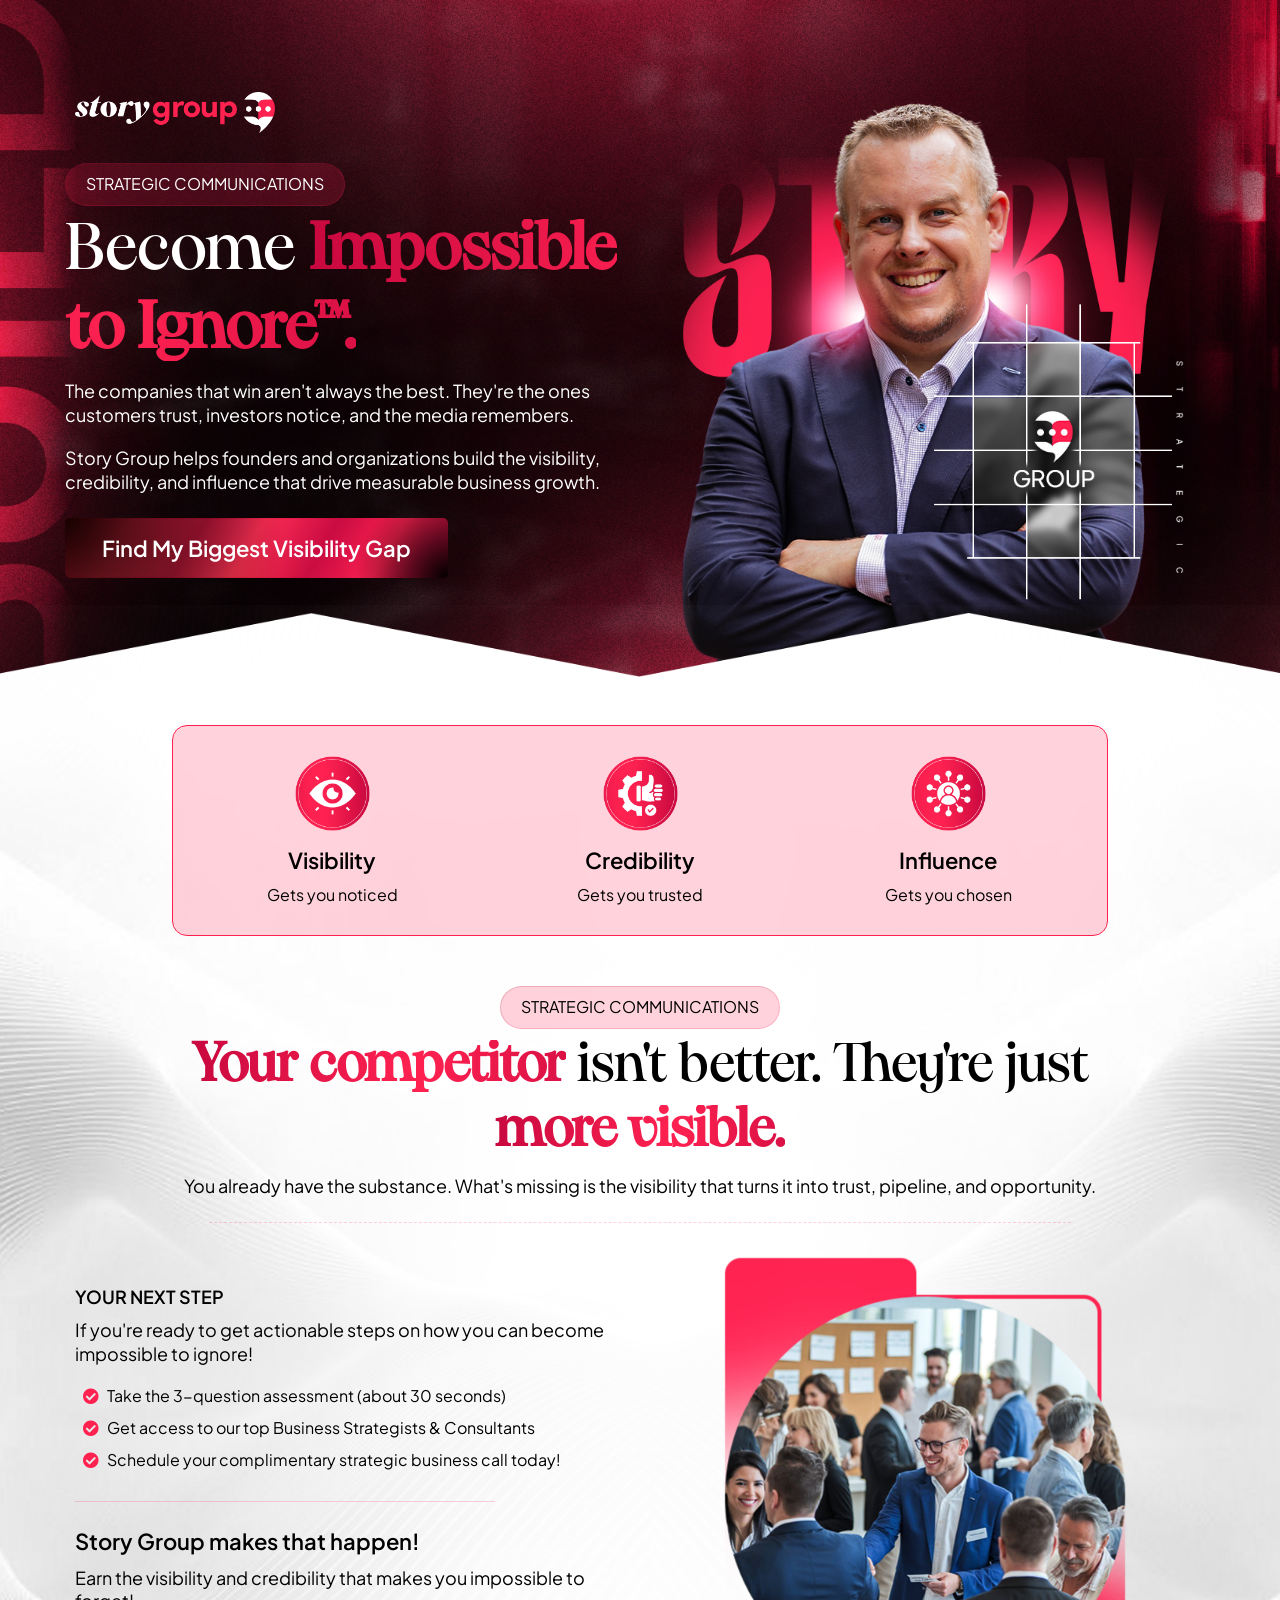
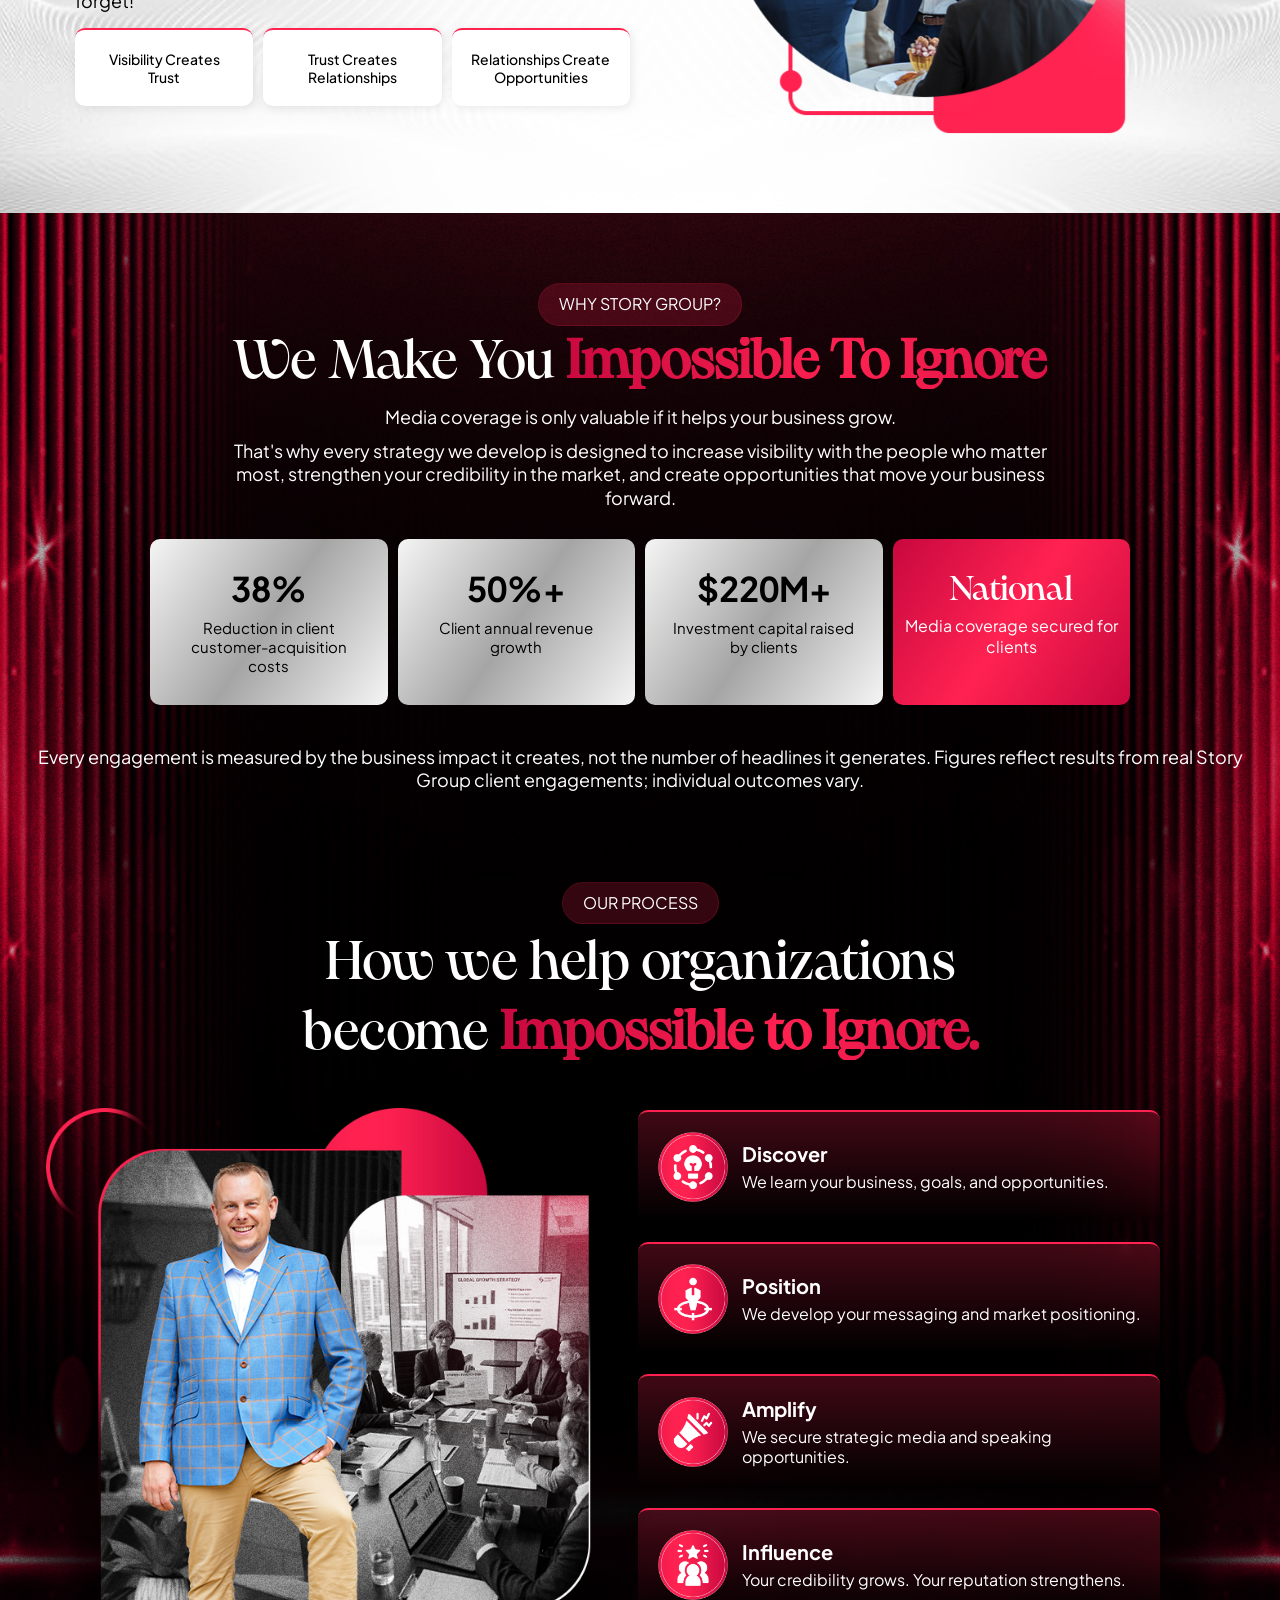
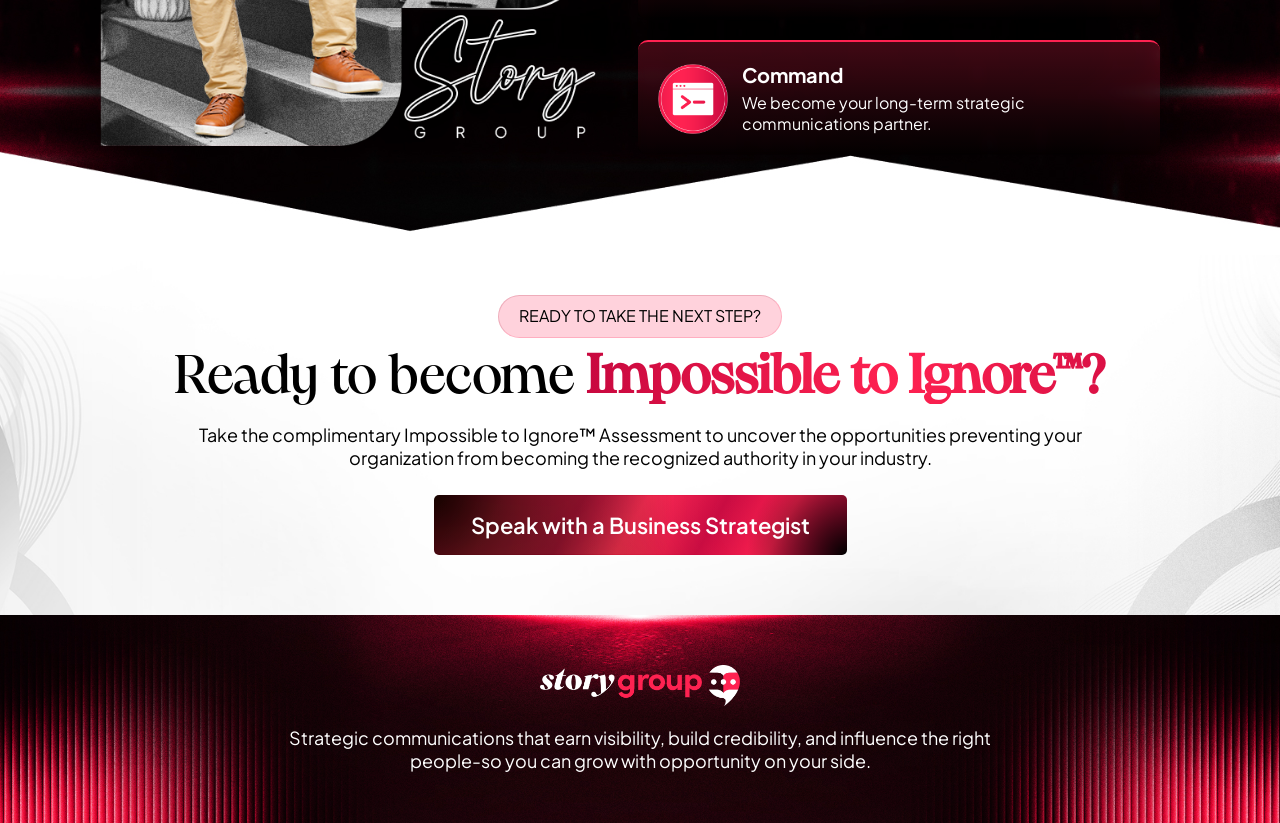
==== index.html @ 9e487435 "Replace quiz with 3-question biggest-gap finder - 3 questions (Visibility / Credibility / Influence)" ====
<!DOCTYPE html><html lang="en"><head><meta http-equiv="Content-Type" content="text/html; charset=UTF-8"><style rel="stylesheet" type="text/css">@charset "utf-8";

:root { --transparent: transparent; --primary: #37ca37; --secondary: #188bf6; --white: #ffffff; --gray: #cbd5e0; --black: #000000; --red: #e93d3d; --orange: #f6ad55; --yellow: #faf089; --green: #9ae6b4; --teal: #81e6d9; --malibu: #63b3ed; --indigo: #757BBD; --purple: #d6bcfa; --pink: #fbb6ce; --cobalt: #155eef; --smoke: #f5f5f5; --overlay: rgba(0, 0, 0, 0.5); --color-jhabxdwf: #ff2251ff; --color-ngswbsdi: #ff225133; --color-wcfehmgj: #ffffff26; --color-dqbhwzjx: #f5f5f5ff; --color-aevanpkc: #a5a5a5ff; --color-egdaykvl: #c8083fff; --color-offtvsaa: #0d286fff; --color-vlgyjuyv: #ffcf00ff; --color-qwgvxtlw: #ffeb41ff; --color-cdlikrrt: #177affff; --color-qbrvvdba: #5c0000ff; --color-nmbsrxwe: #c93a4cff; --color-lrtivcoo: #eee8dbff; --color-odvnluja: #c93a4c1a; --color-dcssuiyy: #16b8deff; --color-vxddcxoq: #86e8ffff; --color-auucydtq: #e1b452ff; --color-kstmfzqi: #ca892833; --color-fmymvdzh: #ff225140; --brandboards-new_color_6181: #2d3948ff; --brandboards-new_color_6231: #d4af37ff; --brandboards-new_color_6264: #b6edb4ff; --brandboards-new_color_6295: #e7effdff; --brandboards-new_color_6421: #2b2b2bff; --brandboards-new_color_643: #77530aff; --brandboards-new_color_6473: #fffbf2ff; --brandboards-new_color_7578: #072400ff; --brandboards-new_color_7841: #000000ff; --brandboards-new_color_8415: #1574d7ff; --brandboards-new_color_8501: #d9e1ebff; --brandboards-new_color_8761: #d2cbcbff; --brandboards-new_color_9199: #36301bff; --brandboards-new_color_9589: #7595bdff; --brandboards-new_color_9624: #5c0000ff; --brandboards-new_color_9736: #e6c45aff; --brandboards-new_color_9783: #f6f1ecff; --brandboards-new_color_980: #7a0a0aff; --brandboards-border_yellow: #f9ef91ff; --brandboards-brand_yellow: #d59f25ff; --brandboards-button: #0f3d2eff; --brandboards-green: #2e7d32ff; --brandboards-new_color_1158: #362601ff; --brandboards-new_color_1250: #36301bff; --brandboards-new_color_1571: #2f2c2cff; --brandboards-new_color_1625: #7a2a17ff; --brandboards-new_color_1930: #60764bff; --brandboards-new_color_2178: #f5d97b38; --brandboards-new_color_2248: #e8f5e9ff; --brandboards-new_color_2473: #0512aaff; --brandboards-new_color_2791: #e0e0e0ff; --brandboards-new_color_33: #f3f4f6ff; --brandboards-new_color_3372: #fffbf2ff; --brandboards-new_color_3845: #fefaf1ff; --brandboards-new_color_3938: #ff0000ff; --brandboards-new_color_401: #0078c1ff; --brandboards-new_color_4326: #111111ff; --brandboards-new_color_474: #ff8f00ff; --brandboards-new_color_5177: #bf301dff; --brandboards-new_color_543: #f9f6f5ff; --brandboards-new_color_5718: #f5f5f5ff; --brandboards-new_color_5776: #0f3f68ff; --brandboards-black_transparent: #ffffff00; --brandboards-navyopacity50: #071a3473; --brandboards-navyalpha: #0000007d; --brandboards-soft_steel: #cfd8e8ff; --brandboards-champagne_steel: #e7b664ff; --brandboards-near_black: #111111ff; --brandboards-clean_white: #fafaf7ff; --brandboards-pressure_red: #e5405eff; --brandboards-counsel_navy: #041226ff; --brandboards-midnight_navy: #071a34ff; --plus-jakarta-sans: 'Plus Jakarta Sans'; --customhl-6a87d526a81946191464d893-pp-pangaia-medium: 'customhl-6a87d526a81946191464d893-PP Pangaia Medium'; --headlinefont: 'customhl-6a87d526a81946191464d893-PP Pangaia Medium'; --contentfont: 'Plus Jakarta Sans'; --text-color: #000000; --link-color: #188bf6; }

.bg-fixed { inset: 0px; position: fixed; overflow: auto; background-color: var(--white); }

.drop-zone-draggable .hl_main_popup { box-shadow: none; padding: 20px; margin-top: 0px; border-color: var(--gray); border-width: 10px; border-style: solid; border-radius: 0px; background-color: var(--white); width: 720px; }

#hl_main_popup.popup-body { box-shadow: none; padding: 20px; margin-top: 0px; border-color: var(--gray); border-width: 10px; border-style: solid; border-radius: 0px; background-color: var(--white); width: 720px; position: absolute !important; left: 50% !important; bottom: auto !important; transform: translate(-50%, 0px) !important; right: auto !important; }

.--mobile #hl_main_popup.popup-body { width: 380px !important; }

@media screen and (min-width: 0px) and (max-width: 767px) {
  #hl_main_popup.popup-body { width: 380px !important; }
}

.drop-zone-draggable .hl_main_popup-U8e72tlqY4 { box-shadow: none; padding: 20px; margin-top: 0px; border-color: var(--gray); border-width: 0px; border-style: solid; border-radius: 25px; background-color: var(--white); width: 720px; }

.drop-zone-draggable .row-ueHwhlDMsR { margin: 0px auto; box-shadow: none; padding: 10px 5px; background-color: var(--transparent); backdrop-filter: none; border-color: var(--black); border-width: 0px; border-style: none; border-radius: 0px; width: 100%; }

.drop-zone-draggable .col-JNTVVP5zNi { box-shadow: none; padding: 10px 5px; background-color: var(--transparent); backdrop-filter: none; width: 100%; border-color: var(--black); border-width: 0px; border-style: none; border-radius: 0px; margin: 0px; }

.drop-zone-draggable .form-6gw1IjPLYw { margin: 0px; width: auto; height: auto; }

.drop-zone-draggable .cform-6gw1IjPLYw { padding: 0px 10px; }

#hl_main_popup-U8e72tlqY4.popup-body { box-shadow: none; padding: 20px; margin-top: 0px; border-color: var(--gray); border-width: 0px; border-style: solid; border-radius: 25px; background-color: var(--white); width: 720px; position: absolute !important; left: 50% !important; bottom: auto !important; transform: translate(-50%, 0px) !important; right: auto !important; }

.--mobile #hl_main_popup-U8e72tlqY4.popup-body { width: 380px !important; }

@media screen and (min-width: 0px) and (max-width: 767px) {
  #hl_main_popup-U8e72tlqY4.popup-body { width: 380px !important; }
}

@media (max-width: 1024px) {
  #row-ueHwhlDMsR { animation: auto ease 0s 1 normal none running none !important; }
}

.--mobile #row-ueHwhlDMsR { animation: auto ease 0s 1 normal none running none !important; }

#col-JNTVVP5zNi > .inner { flex-flow: column; justify-content: center; align-items: inherit; }

@media (max-width: 1024px) {
  #col-JNTVVP5zNi { animation: auto ease 0s 1 normal none running none !important; }
}

.--mobile #col-JNTVVP5zNi { animation: auto ease 0s 1 normal none running none !important; }

.heading3 strong { background: linear-gradient(90deg, rgb(200, 8, 63) 0%, rgb(255, 34, 81) 20%, rgb(200, 8, 63) 40%, rgb(255, 34, 81) 60%, rgb(200, 8, 63) 80%, rgb(255, 34, 81) 100%) 0% 0% / 300% 300% text; -webkit-text-fill-color: transparent; animation: 5s ease 0s infinite normal none running animatedgradient2; }

.heading4 strong { background: linear-gradient(62deg, rgb(217, 72, 15) 0%, rgb(255, 105, 0) 20%, rgb(217, 72, 15) 40%, rgb(255, 105, 0) 60%, rgb(217, 72, 15) 80%, rgb(255, 105, 0) 100%) 0% 0% / 300% 300% text; -webkit-text-fill-color: transparent; animation: 2s ease 0s infinite normal none running animatedgradient2; }

.logoIcon path { fill: rgb(121, 103, 3); }

.Btn:hover { transform: scale(0.95); transition-duration: 3s; animation: 5s ease 0s infinite normal none running gradient; background-position: right center; }

@keyframes animatedgradient2 { 
  0% { background-position: 0% 50%; }
  50% { background-position: 100% 50%; }
  100% { background-position: 0% 50%; }
}

.Btn { border-radius: 10px; background: linear-gradient(90deg, rgb(200, 8, 63) 0%, rgb(255, 34, 81) 20%, rgb(200, 8, 63) 40%, rgb(255, 34, 81) 60%, rgb(200, 8, 63) 80%, rgb(255, 34, 81) 100%) 0% 0% / 200% 200%; font-size: 0.8em; color: rgb(121, 103, 3); font-weight: 600; cursor: pointer; position: relative; z-index: 2; transition-duration: 3s; box-shadow: rgba(0, 0, 0, 0.145) 5px 5px 10px; }

.ghl-animated-border .form-builder--wrap-full::before { content: ""; position: absolute; inset: 0px; z-index: -1; border-radius: inherit; padding: 3px; background: conic-gradient(from var(--ghl-angle), #00e5ff 0deg, transparent 25deg, transparent 65deg, #00bfff 90deg, transparent 115deg, transparent 155deg, #00e5ff 180deg, transparent 205deg, transparent 245deg, #00e5ff 270deg, transparent 295deg, transparent 335deg, #00e5ff 360deg); mask: linear-gradient(rgb(0, 0, 0) 0px, rgb(0, 0, 0) 0px) content-box exclude, linear-gradient(rgb(0, 0, 0) 0px, rgb(0, 0, 0) 0px); animation: 6s linear 0s infinite normal none running ghl-border-spin; pointer-events: none; will-change: transform; }

@keyframes ghl-border-spin { 
  100% { --ghl-angle: 360deg; }
}

@property --ghl-angle { syntax: "<angle>"; inherits: false; initial-value: 0deg; }

.ghl-animated-border .form-builder--wrap-full { z-index: 999; }

.real-glow-btn { position: relative; padding: 16px 55px; border-width: medium; border-style: none; border-color: currentcolor; border-image: none; border-radius: 999px; font-size: 18px; color: white; cursor: pointer; overflow: hidden; background: linear-gradient(135deg, rgb(200, 8, 63), rgb(255, 105, 133)); box-shadow: rgb(255, 34, 81) 0px 0px 15px, rgb(200, 8, 63) 0px 0px 35px, rgba(255, 255, 255, 0.25) 0px 0px 10px inset; animation: 1.8s ease-in-out 0s infinite normal none running pulseGlow; }

.real-glow-btn::before { content: ""; position: absolute; top: 0px; left: -60%; width: 40%; height: 100%; background: linear-gradient(120deg, transparent, rgba(255, 255, 255, 0.6), transparent); transform: skewX(-20deg); animation: 2.5s ease 0s infinite normal none running shineMove; }

@keyframes pulseGlow { 
  0%, 100% { box-shadow: rgb(255, 34, 81) 0px 0px 10px, rgb(200, 8, 63) 0px 0px 25px, rgba(255, 255, 255, 0.2) 0px 0px 8px inset; transform: scale(1); }
  50% { box-shadow: rgb(255, 105, 133) 0px 0px 25px, rgb(200, 8, 63) 0px 0px 55px, rgba(255, 255, 255, 0.35) 0px 0px 18px inset; transform: scale(1.03); }
}

@keyframes shineMove { 
  0% { left: -60%; }
  100% { left: 120%; }
}

.real-glow-btn:active { transform: scale(0.96); }

.Jaybtn2 { --brand-orange: #e85002; --hot-orange: #ff7a00; --deep-red: #c10801; --dark-red: #3a0300; --black: #000; position: relative; display: inline-flex; align-items: center; justify-content: center; padding: 1.5px; border: 0px; border-radius: 999px; cursor: pointer; overflow: hidden; isolation: isolate; background: radial-gradient(circle at 0% 0%, rgb(0, 0, 0) 0%, transparent 22%) 0% 0% / 260% 260%, radial-gradient(circle at 100% 100%, rgb(0, 0, 0) 0%, transparent 24%), linear-gradient(120deg, rgb(200, 8, 63) 0%, rgb(255, 34, 81) 16%, rgb(200, 8, 63) 34%, rgb(255, 34, 81) 48%, rgb(200, 8, 63) 66%, rgb(255, 34, 81) 82%, rgb(200, 8, 63) 100%); animation: 6s ease-in-out 0s infinite normal none running premiumBorderFlow; box-shadow: rgba(232, 80, 2, 0.18) 0px 18px 55px, rgba(255, 255, 255, 0.035) 0px 0px 0px 1px inset; will-change: transform, box-shadow, filter; transform-style: preserve-3d; backface-visibility: hidden; transition: transform 900ms cubic-bezier(0.16, 1, 0.3, 1), box-shadow 900ms cubic-bezier(0.16, 1, 0.3, 1), filter 900ms cubic-bezier(0.16, 1, 0.3, 1); }

.Jaybtn2::before { content: ""; position: absolute; inset: -120%; background: conic-gradient(from 90deg, transparent 0deg, rgba(255, 122, 0, 0) 35deg, rgba(255, 122, 0, 0.34) 90deg, rgba(232, 80, 2, 0.22) 145deg, rgba(193, 8, 1, 0.3) 210deg, rgba(255, 122, 0, 0.14) 270deg, transparent 330deg); filter: blur(34px); opacity: 0.42; transform: scale(0.92); animation: 12s linear 0s infinite normal none running haloOrbit; transition: opacity 1.15s cubic-bezier(0.16, 1, 0.3, 1), transform 1.15s cubic-bezier(0.16, 1, 0.3, 1), filter 1.15s cubic-bezier(0.16, 1, 0.3, 1); z-index: -2; }

.Jaybtn2::after { content: ""; position: absolute; inset: 1px; border-radius: inherit; background: linear-gradient(115deg, transparent 0%, rgba(255, 255, 255, 0.13) 18%, transparent 32%, transparent 100%) 0% 0% / 260% 100%; animation: 5.5s ease-in-out 0s infinite normal none running microSheen; opacity: 0.35; pointer-events: none; transition: opacity 1.1s cubic-bezier(0.16, 1, 0.3, 1), background-position 1.4s cubic-bezier(0.16, 1, 0.3, 1); }

.Jaybtn2:hover { transform: translateY(-5px) scale(1.022); filter: saturate(1.08) brightness(1.02); animation-duration: 3.2s; }

.Jaybtn2:hover::before { opacity: 1; transform: scale(1.14); filter: blur(58px); animation-duration: 7s; }

.Jaybtn2:hover::after { opacity: 0.82; background-size: 180% 100%; animation-duration: 2.2s; }

.Jaybtn2:hover .blob1 { opacity: 1; transform: scale(1.18) translate3d(18px, -10px, 0px); filter: blur(54px); animation-duration: 4.5s; }

.Jaybtn2:hover .inner { transform: translateY(-1px) scale(1.004); background: radial-gradient(circle at 18% 90%, rgba(232, 80, 2, 0.24), transparent 34%), radial-gradient(circle at 82% 12%, rgba(255, 255, 255, 0.1), transparent 26%), linear-gradient(145deg, rgb(32, 32, 32) 0%, rgb(9, 9, 9) 54%, rgb(0, 0, 0) 100%); box-shadow: rgba(255, 255, 255, 0.12) 0px 1px 0px inset, rgba(0, 0, 0, 0.58) 0px -24px 44px inset, rgba(0, 0, 0, 0.18) 0px 12px 30px; letter-spacing: -0.035em; text-shadow: rgba(255, 122, 0, 0.22) 0px 0px 22px, rgba(0, 0, 0, 0.72) 0px 1px 1px; }

.Jaybtn2:hover .inner::before { opacity: 1; filter: blur(42px); transform: scale(1.08) rotate(10deg); animation-duration: 5.5s; }

.Jaybtn2:active { transition-duration: 180ms; transform: translateY(-1px) scale(0.985); filter: saturate(0.98) brightness(0.98); }

.Jaybtn2:active::before { opacity: 0.72; transform: scale(0.94); filter: blur(28px); }

.Jaybtn2:active .inner { transform: scale(0.982) translateY(1px); box-shadow: rgba(0, 0, 0, 0.75) 0px 3px 12px inset, rgba(0, 0, 0, 0.72) 0px -12px 22px inset; transition-duration: 140ms; }

.Jaybtn2:active .blob1 { opacity: 0.62; transform: scale(0.92) translate3d(0px, 0px, 0px); filter: blur(24px); transition-duration: 140ms; }

.Jaybtn2:active .inner::before { opacity: 0.42; transform: scale(0.9) rotate(0deg); filter: blur(20px); transition-duration: 140ms; }

@keyframes premiumBorderFlow { 
  0% { background-position: 0% 50%; }
  25% { background-position: 65% 20%; }
  50% { background-position: 100% 60%; }
  75% { background-position: 35% 85%; }
  100% { background-position: 0% 50%; }
}

@keyframes haloOrbit { 
  0% { transform: rotate(0deg) scale(0.92); }
  100% { transform: rotate(360deg) scale(0.92); }
}

@keyframes microSheen { 
  0%, 35% { background-position: 140% 0px; }
  65%, 100% { background-position: -140% 0px; }
}

@keyframes lavaFloat { 
  0% { transform: translate3d(0px, 0px, 0px) scale(0.96); }
  50% { transform: translate3d(42px, -24px, 0px) scale(1.07); }
  100% { transform: translate3d(0px, 0px, 0px) scale(0.96); }
}

@keyframes innerLuxuryMove { 
  0% { transform: translate3d(-2%, 2%, 0px) rotate(0deg); background-position: 0% 50%; }
  50% { transform: translate3d(3%, -3%, 0px) rotate(7deg); background-position: 100% 50%; }
  100% { transform: translate3d(-2%, 2%, 0px) rotate(0deg); background-position: 0% 50%; }
}

:root { --plus-jakarta-sans: 'Plus Jakarta Sans'; --transparent: transparent; --white: #ffffff; --black: #000000; --cobalt: #155eef; --color-jhabxdwf: #ff2251ff; --color-ngswbsdi: #ff225133; }

.hl_page-preview--content .section-syuh5SLN9a { box-shadow: none; padding: 60px 0px 100px; margin: 0px; background-color: var(--black); backdrop-filter: none; border-color: var(--black); border-width: 0px; border-style: none; border-radius: 0px; }

@media screen and (min-width: 768px) and (max-width: 1024px) {
  .hl_page-preview--content .section-syuh5SLN9a { padding-left: 10px !important; padding-right: 10px !important; }
}

@media screen and (min-width: 0px) and (max-width: 767px) {
  .hl_page-preview--content .section-syuh5SLN9a { padding-top: 20px; padding-bottom: 30px; padding-left: 10px !important; padding-right: 10px !important; }
}

.hl_page-preview--content .col-ByDPSe4-dP, .hl_page-preview--content .row-P7Ipzvnef6 { margin: 0px auto; box-shadow: none; padding: 10px 5px; background-color: var(--transparent); backdrop-filter: none; border-color: var(--black); border-width: 0px; border-style: none; border-radius: 0px; width: 100%; }

.hl_page-preview--content .col-ByDPSe4-dP { width: 50%; margin: 0px; }

.hl_page-preview--content .image-M_A-6TLJBy { margin: 0px 0px -100px; width: auto; height: auto; }

.hl_page-preview--content .image-5VtdzKU-cj .image-container img, .hl_page-preview--content .image-M_A-6TLJBy .image-container img { box-shadow: none; width: 900px; height: auto; border-color: var(--black); border-width: 0px; border-style: none; border-radius: 0px; }

.hl_page-preview--content .cimage-M_A-6TLJBy { padding: 10px; background-color: var(--transparent); opacity: 1; text-align: center; }

.hl_page-preview--content .col-d3F3NjB4DV { box-shadow: none; padding: 10px 5px; background-color: var(--transparent); backdrop-filter: none; width: 50%; border-color: var(--black); border-width: 0px; border-style: none; border-radius: 0px; margin: 0px; }

.hl_page-preview--content .button-ccLjv87YSX { margin: 15px 0px 0px; text-align: left; width: auto; height: auto; }

.hl_page-preview--content .cbutton-ccLjv87YSX { font-family: var(--contentfont); background-color: var(--cobalt); color: var(--white); padding: 16px 32px; border-color: var(--white); border-width: 0px; border-style: none; border-radius: 5px; letter-spacing: 0px; text-transform: none; box-shadow: none; text-shadow: none; }

@media screen and (min-width: 768px) and (max-width: 1024px) {
  .hl_page-preview--content .cbutton-ccLjv87YSX { padding-left: 20px; padding-right: 20px; }
}

@media screen and (min-width: 0px) and (max-width: 767px) {
  .hl_page-preview--content .button-ccLjv87YSX { margin-left: 0px; margin-right: 0px; text-align: center; }
  .hl_page-preview--content .cbutton-ccLjv87YSX { padding: 15px 20px; }
}

.hl_page-preview--content #heading-_9snxL0LkR, .hl_page-preview--content #sub-heading-DL0K-Rj5nQ, .hl_page-preview--content #sub-heading-STN89v709X { margin: 0px; width: auto; height: auto; }

.hl_page-preview--content .csub-heading-STN89v709X { font-family: var(--contentfont); background-color: var(--transparent); color: var(--white); font-weight: 400; box-shadow: none; padding: 10px 0px; opacity: 1; text-shadow: none; border-color: var(--black); border-width: 0px; border-style: none; border-radius: 0px; line-height: 1.3em; text-transform: none; letter-spacing: 0px; text-align: left; }

@media screen and (min-width: 0px) and (max-width: 767px) {
  .hl_page-preview--content .csub-heading-STN89v709X { text-align: center; }
}

.hl_page-preview--content .image-5VtdzKU-cj { margin: 0px 0px -100px; width: auto; height: auto; }

.hl_page-preview--content .cimage-5VtdzKU-cj { padding: 10px; background-color: var(--transparent); opacity: 1; text-align: center; }

@media screen and (min-width: 0px) and (max-width: 767px) {
  .hl_page-preview--content .image-5VtdzKU-cj { margin-bottom: 0px; }
  .hl_page-preview--content .image-5VtdzKU-cj .image-container img { }
  .hl_page-preview--content .cimage-5VtdzKU-cj { padding-bottom: 0px; }
}

.hl_page-preview--content .csub-heading-DL0K-Rj5nQ { font-family: var(--contentfont); background-color: var(--transparent); color: var(--white); font-weight: 400; box-shadow: none; padding: 10px 0px; opacity: 1; text-shadow: none; border-color: var(--black); border-width: 0px; border-style: none; border-radius: 0px; line-height: 1.3em; text-transform: none; letter-spacing: 0px; text-align: left; }

@media screen and (min-width: 0px) and (max-width: 767px) {
  .hl_page-preview--content .csub-heading-DL0K-Rj5nQ { text-align: center; }
}

.hl_page-preview--content .cheading-_9snxL0LkR { font-family: var(--headlinefont); background-color: var(--transparent); color: var(--white); font-weight: 400; box-shadow: none; padding: 5px 0px 0px; opacity: 1; text-shadow: none; border-color: var(--black); border-width: 0px; border-style: none; border-radius: 0px; line-height: 1.2em; text-transform: none; letter-spacing: 0px; text-align: left; }

@media screen and (min-width: 768px) and (max-width: 1024px) {
  .hl_page-preview--content .cheading-_9snxL0LkR { line-height: 1em; }
}

@media screen and (min-width: 0px) and (max-width: 767px) {
  .hl_page-preview--content .cheading-_9snxL0LkR { text-align: center; line-height: 1.1em; padding-top: 10px; }
}

.hl_page-preview--content #paragraph-UuhaKVqxLl { margin: 10px auto 0px 0px; width: auto; height: auto; }

.hl_page-preview--content .cparagraph-UuhaKVqxLl { font-family: var(--contentfont); background-color: var(--color-ngswbsdi); color: var(--white); box-shadow: none; padding: 10px 20px; opacity: 1; text-shadow: none; border-color: var(--color-ngswbsdi); border-width: 1px; border-style: inset; border-radius: 200px; line-height: 1.3em; text-transform: uppercase; letter-spacing: 0px; text-align: left; }

@media screen and (min-width: 0px) and (max-width: 767px) {
  .hl_page-preview--content #paragraph-UuhaKVqxLl { margin-left: auto; }
  .hl_page-preview--content .cparagraph-UuhaKVqxLl { text-align: center; }
}

.hl_page-preview--content .image-raWOTrZ9XI { margin: 0px 0px 10px; width: auto; height: auto; }

.hl_page-preview--content .image-raWOTrZ9XI .image-container img { box-shadow: none; width: 200px; height: auto; border-color: var(--black); border-width: 0px; border-style: none; border-radius: 0px; }

.hl_page-preview--content .cimage-raWOTrZ9XI { padding: 10px; background-color: var(--transparent); opacity: 1; text-align: left; }

@media screen and (min-width: 0px) and (max-width: 767px) {
  .hl_page-preview--content .image-raWOTrZ9XI .image-container img { }
  .hl_page-preview--content .cimage-raWOTrZ9XI { text-align: center; }
}

#section-syuh5SLN9a > .inner { max-width: 1170px; }

@media (max-width: 1024px) {
  #section-syuh5SLN9a { animation: auto ease 0s 1 normal none running none !important; }
}

.--mobile #row-P7Ipzvnef6, .--mobile #section-syuh5SLN9a { animation: auto ease 0s 1 normal none running none !important; }

@media (max-width: 1024px) {
  #row-P7Ipzvnef6 { animation: auto ease 0s 1 normal none running none !important; }
}

#col-ByDPSe4-dP > .inner { flex-flow: column; justify-content: center; align-items: inherit; }

@media (max-width: 1024px) {
  #col-ByDPSe4-dP { animation: auto ease 0s 1 normal none running none !important; }
}

.--mobile #col-ByDPSe4-dP { animation: auto ease 0s 1 normal none running none !important; }

#col-d3F3NjB4DV > .inner { flex-flow: column; justify-content: center; align-items: inherit; }

@media (max-width: 1024px) {
  #col-d3F3NjB4DV { animation: auto ease 0s 1 normal none running none !important; }
}

.--mobile #col-d3F3NjB4DV { animation: auto ease 0s 1 normal none running none !important; }

@media screen and (min-width: 768px) and (max-width: 10000px) {
  .button-ccLjv87YSX .button-icon-end, .button-ccLjv87YSX .button-icon-start, .button-ccLjv87YSX .main-heading-button { font-size: 22px; font-weight: 600; }
  .button-ccLjv87YSX .button-icon-start { margin-right: 5px; }
  .button-ccLjv87YSX .button-icon-end { margin-left: 5px; }
  .button-ccLjv87YSX .sub-heading-button { font-size: 15px; color: var(--white); font-weight: 400; }
}

@media screen and (min-width: 768px) and (max-width: 1024px) {
  .button-ccLjv87YSX .button-icon-end, .button-ccLjv87YSX .button-icon-start, .button-ccLjv87YSX .main-heading-button { font-size: 16px; font-weight: 600; }
  .button-ccLjv87YSX .button-icon-start { margin-right: 5px; }
  .button-ccLjv87YSX .button-icon-end { margin-left: 5px; }
  .button-ccLjv87YSX .sub-heading-button { font-size: 15px; color: var(--white); font-weight: 400; }
}

@media screen and (min-width: 0px) and (max-width: 767px) {
  .button-ccLjv87YSX .button-icon-end, .button-ccLjv87YSX .button-icon-start, .button-ccLjv87YSX .main-heading-button { font-size: 14px; font-weight: 600; }
  .button-ccLjv87YSX .button-icon-start { margin-right: 5px; }
  .button-ccLjv87YSX .button-icon-end { margin-left: 5px; }
  .button-ccLjv87YSX .sub-heading-button { font-size: 15px; color: var(--white); }
}

.sub-heading-DL0K-Rj5nQ, .sub-heading-STN89v709X { font-weight: 400; }

.heading-_9snxL0LkR a, .heading-_9snxL0LkR a *, .paragraph-UuhaKVqxLl a, .paragraph-UuhaKVqxLl a *, .sub-heading-DL0K-Rj5nQ a, .sub-heading-DL0K-Rj5nQ a *, .sub-heading-STN89v709X a, .sub-heading-STN89v709X a * { color: var(--link-color); text-decoration: none; }

.heading-_9snxL0LkR a u, .heading-_9snxL0LkR a:hover, .paragraph-UuhaKVqxLl a u, .paragraph-UuhaKVqxLl a:hover, .sub-heading-DL0K-Rj5nQ a u, .sub-heading-DL0K-Rj5nQ a:hover, .sub-heading-STN89v709X a u, .sub-heading-STN89v709X a:hover { text-decoration: underline; }

.heading-_9snxL0LkR a s, .paragraph-UuhaKVqxLl a s, .sub-heading-DL0K-Rj5nQ a s, .sub-heading-STN89v709X a s { text-decoration: line-through; }

@media screen and (min-width: 0px) and (max-width: 767px) {
  .sub-heading-STN89v709X h1, .sub-heading-STN89v709X h2, .sub-heading-STN89v709X h3, .sub-heading-STN89v709X h4, .sub-heading-STN89v709X h5, .sub-heading-STN89v709X h6, .sub-heading-STN89v709X ul li, .sub-heading-STN89v709X.text-output { font-size: 16px !important; font-weight: 400; }
}

@media screen and (min-width: 768px) and (max-width: 10000px) {
  .sub-heading-STN89v709X h1, .sub-heading-STN89v709X h2, .sub-heading-STN89v709X h3, .sub-heading-STN89v709X h4, .sub-heading-STN89v709X h5, .sub-heading-STN89v709X h6, .sub-heading-STN89v709X ul li, .sub-heading-STN89v709X.text-output { font-size: 18px !important; font-weight: 400; }
}

@media screen and (min-width: 768px) and (max-width: 1024px) {
  .sub-heading-STN89v709X h1, .sub-heading-STN89v709X h2, .sub-heading-STN89v709X h3, .sub-heading-STN89v709X h4, .sub-heading-STN89v709X h5, .sub-heading-STN89v709X h6, .sub-heading-STN89v709X ul li, .sub-heading-STN89v709X.text-output { font-size: 16px !important; }
}

.heading-_9snxL0LkR.text-output h1:first-child::before, .heading-_9snxL0LkR.text-output h2:first-child::before, .heading-_9snxL0LkR.text-output h3:first-child::before, .heading-_9snxL0LkR.text-output h4:first-child::before, .heading-_9snxL0LkR.text-output h5:first-child::before, .heading-_9snxL0LkR.text-output h6:first-child::before, .heading-_9snxL0LkR.text-output p:first-child::before, .paragraph-UuhaKVqxLl.text-output h1:first-child::before, .paragraph-UuhaKVqxLl.text-output h2:first-child::before, .paragraph-UuhaKVqxLl.text-output h3:first-child::before, .paragraph-UuhaKVqxLl.text-output h4:first-child::before, .paragraph-UuhaKVqxLl.text-output h5:first-child::before, .paragraph-UuhaKVqxLl.text-output h6:first-child::before, .paragraph-UuhaKVqxLl.text-output p:first-child::before, .sub-heading-DL0K-Rj5nQ.text-output h1:first-child::before, .sub-heading-DL0K-Rj5nQ.text-output h2:first-child::before, .sub-heading-DL0K-Rj5nQ.text-output h3:first-child::before, .sub-heading-DL0K-Rj5nQ.text-output h4:first-child::before, .sub-heading-DL0K-Rj5nQ.text-output h5:first-child::before, .sub-heading-DL0K-Rj5nQ.text-output h6:first-child::before, .sub-heading-DL0K-Rj5nQ.text-output p:first-child::before, .sub-heading-STN89v709X.text-output h1:first-child::before, .sub-heading-STN89v709X.text-output h2:first-child::before, .sub-heading-STN89v709X.text-output h3:first-child::before, .sub-heading-STN89v709X.text-output h4:first-child::before, .sub-heading-STN89v709X.text-output h5:first-child::before, .sub-heading-STN89v709X.text-output h6:first-child::before, .sub-heading-STN89v709X.text-output p:first-child::before { color: var(--text-color); margin-right: 5px; font-weight: 700; }

@media screen and (min-width: 0px) and (max-width: 767px) {
  .sub-heading-DL0K-Rj5nQ h1, .sub-heading-DL0K-Rj5nQ h2, .sub-heading-DL0K-Rj5nQ h3, .sub-heading-DL0K-Rj5nQ h4, .sub-heading-DL0K-Rj5nQ h5, .sub-heading-DL0K-Rj5nQ h6, .sub-heading-DL0K-Rj5nQ ul li, .sub-heading-DL0K-Rj5nQ.text-output { font-size: 16px !important; font-weight: 400; }
}

@media screen and (min-width: 768px) and (max-width: 10000px) {
  .sub-heading-DL0K-Rj5nQ h1, .sub-heading-DL0K-Rj5nQ h2, .sub-heading-DL0K-Rj5nQ h3, .sub-heading-DL0K-Rj5nQ h4, .sub-heading-DL0K-Rj5nQ h5, .sub-heading-DL0K-Rj5nQ h6, .sub-heading-DL0K-Rj5nQ ul li, .sub-heading-DL0K-Rj5nQ.text-output { font-size: 18px !important; font-weight: 400; }
}

@media screen and (min-width: 768px) and (max-width: 1024px) {
  .sub-heading-DL0K-Rj5nQ h1, .sub-heading-DL0K-Rj5nQ h2, .sub-heading-DL0K-Rj5nQ h3, .sub-heading-DL0K-Rj5nQ h4, .sub-heading-DL0K-Rj5nQ h5, .sub-heading-DL0K-Rj5nQ h6, .sub-heading-DL0K-Rj5nQ ul li, .sub-heading-DL0K-Rj5nQ.text-output { font-size: 16px !important; }
}

.heading-_9snxL0LkR { font-weight: 300; }

@media screen and (min-width: 0px) and (max-width: 767px) {
  .heading-_9snxL0LkR h1, .heading-_9snxL0LkR h2, .heading-_9snxL0LkR h3, .heading-_9snxL0LkR h4, .heading-_9snxL0LkR h5, .heading-_9snxL0LkR h6, .heading-_9snxL0LkR ul li, .heading-_9snxL0LkR.text-output { font-size: 36px !important; font-weight: 300; }
}

@media screen and (min-width: 768px) and (max-width: 10000px) {
  .heading-_9snxL0LkR h1, .heading-_9snxL0LkR h2, .heading-_9snxL0LkR h3, .heading-_9snxL0LkR h4, .heading-_9snxL0LkR h5, .heading-_9snxL0LkR h6, .heading-_9snxL0LkR ul li, .heading-_9snxL0LkR.text-output { font-size: 66px !important; font-weight: 300; }
}

@media screen and (min-width: 768px) and (max-width: 1024px) {
  .heading-_9snxL0LkR h1, .heading-_9snxL0LkR h2, .heading-_9snxL0LkR h3, .heading-_9snxL0LkR h4, .heading-_9snxL0LkR h5, .heading-_9snxL0LkR h6, .heading-_9snxL0LkR ul li, .heading-_9snxL0LkR.text-output { font-size: 52px !important; }
}

.paragraph-UuhaKVqxLl { font-weight: 400; }

@media screen and (min-width: 0px) and (max-width: 767px) {
  .paragraph-UuhaKVqxLl h1, .paragraph-UuhaKVqxLl h2, .paragraph-UuhaKVqxLl h3, .paragraph-UuhaKVqxLl h4, .paragraph-UuhaKVqxLl h5, .paragraph-UuhaKVqxLl h6, .paragraph-UuhaKVqxLl ul li, .paragraph-UuhaKVqxLl.text-output { font-size: 12px !important; font-weight: 400; }
}

@media screen and (min-width: 768px) and (max-width: 10000px) {
  .paragraph-UuhaKVqxLl h1, .paragraph-UuhaKVqxLl h2, .paragraph-UuhaKVqxLl h3, .paragraph-UuhaKVqxLl h4, .paragraph-UuhaKVqxLl h5, .paragraph-UuhaKVqxLl h6, .paragraph-UuhaKVqxLl ul li, .paragraph-UuhaKVqxLl.text-output { font-size: 16px !important; font-weight: 400; }
}

@media screen and (min-width: 768px) and (max-width: 1024px) {
  .paragraph-UuhaKVqxLl h1, .paragraph-UuhaKVqxLl h2, .paragraph-UuhaKVqxLl h3, .paragraph-UuhaKVqxLl h4, .paragraph-UuhaKVqxLl h5, .paragraph-UuhaKVqxLl h6, .paragraph-UuhaKVqxLl ul li, .paragraph-UuhaKVqxLl.text-output { font-size: 13px !important; }
}

:root { --plus-jakarta-sans: 'Plus Jakarta Sans'; --transparent: transparent; --white: #ffffff; --black: #000000; --color-jhabxdwf: #ff2251ff; --color-ngswbsdi: #ff225133; }

.hl_page-preview--content .section-2TtrXtnV2_ { box-shadow: none; padding: 120px 0px 30px; margin: -95px 0px 0px; background-color: var(--transparent); backdrop-filter: none; border-color: var(--black); border-width: 0px; border-style: none; border-radius: 0px; }

@media screen and (min-width: 768px) and (max-width: 1024px) {
  .hl_page-preview--content .section-2TtrXtnV2_ { padding-left: 10px !important; padding-right: 10px !important; }
}

@media screen and (min-width: 0px) and (max-width: 767px) {
  .hl_page-preview--content .section-2TtrXtnV2_ { margin-top: 0px; padding-top: 60px; padding-bottom: 20px; padding-left: 10px !important; padding-right: 10px !important; }
}

.hl_page-preview--content .row-HYqP-waS-B { margin: 20px auto 0px; box-shadow: none; padding: 10px 5px; background-color: var(--transparent); backdrop-filter: none; border-color: var(--black); border-width: 0px; border-style: none; border-radius: 0px; width: 100%; }

@media screen and (min-width: 0px) and (max-width: 767px) {
  .hl_page-preview--content .row-HYqP-waS-B { padding-bottom: 0px; }
}

.hl_page-preview--content .col-xIekKhDfQS, .hl_page-preview--content .row-M5t6rA6oev { box-shadow: none; padding: 10px 5px; background-color: var(--transparent); backdrop-filter: none; width: 100%; border-color: var(--black); border-width: 0px; border-style: none; border-radius: 0px; margin: 0px; }

.hl_page-preview--content .row-M5t6rA6oev { margin: 0px auto; padding: 0px 5px 10px; }

@media screen and (min-width: 0px) and (max-width: 767px) {
  .hl_page-preview--content .row-M5t6rA6oev { padding-bottom: 0px; }
}

.hl_page-preview--content .col-IpIsSVMS-x { padding: 10px 5px; background-color: var(--transparent); backdrop-filter: none; width: 50%; border-color: var(--black); border-width: 0px; border-style: none; border-radius: 0px; margin: 0px; }

.hl_page-preview--content #bulletList-C1KG3RjLnI, .hl_page-preview--content #sub-heading-04cZ6wU2Gr, .hl_page-preview--content #sub-heading-2VOwX7SjN1, .hl_page-preview--content #sub-heading-6ijSi-TzI2, .hl_page-preview--content #sub-heading-FM88xVsvFB, .hl_page-preview--content #sub-heading-L3MYMZx3Qr, .hl_page-preview--content #sub-heading-LSEiuyEXDV, .hl_page-preview--content #sub-heading-sEY4sTOKpg, .hl_page-preview--content .image-fXCk6POOpu { margin: 0px; width: auto; height: auto; }

.hl_page-preview--content .image-7Tvi0SQjLK .image-container img, .hl_page-preview--content .image-VCnMEAzxL2 .image-container img, .hl_page-preview--content .image-fXCk6POOpu .image-container img { box-shadow: none; width: 400px; height: auto; border-color: var(--black); border-width: 0px; border-style: none; border-radius: 0px; }

.hl_page-preview--content .cimage-fXCk6POOpu { padding: 10px; background-color: var(--transparent); opacity: 1; text-align: center; }

.hl_page-preview--content .col-D9juNsR0Md, .hl_page-preview--content .row-t353Y-pPXW { box-shadow: none; padding: 10px 5px; background-color: var(--transparent); backdrop-filter: none; width: 50%; border-color: var(--black); border-width: 0px; border-style: none; border-radius: 0px; margin: 0px; }

.hl_page-preview--content .row-t353Y-pPXW { margin: 0px auto; padding: 5px 5px 10px 0px; width: 100%; }

@media screen and (min-width: 0px) and (max-width: 767px) {
  .hl_page-preview--content .row-t353Y-pPXW { padding-top: 10px; }
}

.hl_page-preview--content .col--P2eF94v54 { box-shadow: rgba(112, 112, 112, 0.15) 2px 2px 9px 0px; padding: 10px 5px; background-color: var(--white); backdrop-filter: blur(5px); width: 33%; border-color: var(--color-jhabxdwf); border-width: 2px 0px 0px; border-style: solid; border-radius: 10px; margin: 0px 0px 0px 5px; }

.hl_page-preview--content .csub-heading-FM88xVsvFB { font-family: var(--contentfont); background-color: var(--transparent); color: var(--text-color); font-weight: 400; box-shadow: none; padding: 10px 0px; opacity: 1; text-shadow: none; border-color: var(--black); border-width: 0px; border-style: none; border-radius: 0px; line-height: 1.3em; text-transform: none; letter-spacing: 0px; text-align: center; }

.hl_page-preview--content .col-uwmJdz49uH { box-shadow: rgba(112, 112, 112, 0.15) 2px 2px 9px 0px; padding: 10px 5px; background-color: var(--white); backdrop-filter: blur(5px); width: 33%; border-color: var(--color-jhabxdwf); border-width: 2px 0px 0px; border-style: solid; border-radius: 10px; margin: 0px 5px; }

@media screen and (min-width: 0px) and (max-width: 767px) {
  .hl_page-preview--content .col-uwmJdz49uH { margin-bottom: 10px; }
}

.hl_page-preview--content .csub-heading-2VOwX7SjN1 { font-family: var(--contentfont); background-color: var(--transparent); color: var(--text-color); font-weight: 400; box-shadow: none; padding: 10px 0px; opacity: 1; text-shadow: none; border-color: var(--black); border-width: 0px; border-style: none; border-radius: 0px; line-height: 1.3em; text-transform: none; letter-spacing: 0px; text-align: center; }

.hl_page-preview--content .col--t5Jha7NtP { box-shadow: rgba(112, 112, 112, 0.15) 2px 2px 9px 0px; padding: 10px 5px; background-color: var(--white); backdrop-filter: blur(5px); width: 33%; border-color: var(--color-jhabxdwf); border-width: 2px 0px 0px; border-style: solid; border-radius: 10px; margin: 0px 5px 0px 0px; }

@media screen and (min-width: 0px) and (max-width: 767px) {
  .hl_page-preview--content .col--t5Jha7NtP { margin-bottom: 10px; }
}

.hl_page-preview--content .csub-heading-L3MYMZx3Qr { font-family: var(--contentfont); background-color: var(--transparent); color: var(--text-color); font-weight: 400; box-shadow: none; padding: 10px 20px; opacity: 1; text-shadow: none; border-color: var(--black); border-width: 0px; border-style: none; border-radius: 0px; line-height: 1.3em; text-transform: none; letter-spacing: 0px; text-align: center; }

@media screen and (min-width: 768px) and (max-width: 1024px) {
  .hl_page-preview--content .csub-heading-L3MYMZx3Qr { padding-left: 0px; padding-right: 0px; }
}

.hl_page-preview--content .csub-heading-04cZ6wU2Gr, .hl_page-preview--content .csub-heading-LSEiuyEXDV { font-family: var(--contentfont); background-color: var(--transparent); color: var(--text-color); font-weight: 400; box-shadow: none; padding: 5px 0px 10px; opacity: 1; text-shadow: none; border-color: var(--black); border-width: 0px; border-style: none; border-radius: 0px; line-height: 1.3em; text-transform: none; letter-spacing: 0px; text-align: left; }

.hl_page-preview--content .csub-heading-LSEiuyEXDV { padding: 10px 0px 5px; }

.hl_page-preview--content .divider-KDKZsJrHFN { margin: 0px; padding-top: 10px; padding-bottom: 10px; width: auto; height: auto; }

.hl_page-preview--content .cdivider-KDKZsJrHFN { padding-top: 5px; padding-bottom: 5px; }

.hl_page-preview--content .cbulletList-C1KG3RjLnI, .hl_page-preview--content .csub-heading-6ijSi-TzI2, .hl_page-preview--content .csub-heading-sEY4sTOKpg { font-family: var(--contentfont); background-color: var(--transparent); color: var(--text-color); box-shadow: none; padding: 5px 0px 10px; opacity: 1; text-shadow: none; border-color: var(--black); border-width: 0px; border-style: none; border-radius: 0px; line-height: 2em; text-transform: none; letter-spacing: 0px; text-align: left; }

.hl_page-preview--content .csub-heading-6ijSi-TzI2, .hl_page-preview--content .csub-heading-sEY4sTOKpg { font-weight: 400; line-height: 1.3em; }

.hl_page-preview--content .csub-heading-6ijSi-TzI2 { padding: 10px 0px 5px; }

.hl_page-preview--content .divider-HaZc0S2LSH { margin: 0px; padding-top: 10px; padding-bottom: 10px; width: auto; height: auto; }

.hl_page-preview--content .cdivider-HaZc0S2LSH { padding-top: 5px; padding-bottom: 5px; }

.hl_page-preview--content #heading-BJhNJ_C5o7, .hl_page-preview--content #sub-heading-iyqH3wA8Ix, .hl_page-preview--content .image-VCnMEAzxL2 { margin: 0px; width: auto; height: auto; }

.hl_page-preview--content .cimage-VCnMEAzxL2, .hl_page-preview--content .csub-heading-iyqH3wA8Ix { padding: 10px; background-color: var(--transparent); opacity: 1; text-align: center; }

.hl_page-preview--content .csub-heading-iyqH3wA8Ix { font-family: var(--contentfont); color: var(--text-color); font-weight: 400; box-shadow: none; padding: 10px 0px; text-shadow: none; border-color: var(--black); border-width: 0px; border-style: none; border-radius: 0px; line-height: 1.3em; text-transform: none; letter-spacing: 0px; }

@media screen and (min-width: 768px) and (max-width: 1024px) {
  .hl_page-preview--content .csub-heading-iyqH3wA8Ix { padding-left: 100px; padding-right: 100px; }
}

.hl_page-preview--content .cheading-BJhNJ_C5o7 { font-family: var(--headlinefont); background-color: var(--transparent); color: var(--black); font-weight: 400; box-shadow: none; padding: 5px 100px 0px; opacity: 1; text-shadow: none; border-color: var(--black); border-width: 0px; border-style: none; border-radius: 0px; line-height: 1.2em; text-transform: none; letter-spacing: 0px; text-align: center; }

@media screen and (min-width: 768px) and (max-width: 1024px) {
  .hl_page-preview--content .cheading-BJhNJ_C5o7 { line-height: 1.1em; }
}

@media screen and (min-width: 0px) and (max-width: 767px) {
  .hl_page-preview--content .cheading-BJhNJ_C5o7 { line-height: 1.1em; padding-left: 0px; padding-right: 0px; padding-top: 10px; }
}

.hl_page-preview--content #paragraph-taG2x6qvGN { margin: 10px auto 0px; width: auto; height: auto; }

.hl_page-preview--content .cparagraph-taG2x6qvGN { font-family: var(--contentfont); background-color: var(--color-ngswbsdi); color: var(--black); box-shadow: none; padding: 10px 20px; opacity: 1; text-shadow: none; border-color: var(--color-ngswbsdi); border-width: 1px; border-style: inset; border-radius: 200px; line-height: 1.3em; text-transform: uppercase; letter-spacing: 0px; text-align: left; }

.hl_page-preview--content .row-n0Lux-WWg7 { margin: 0px auto; box-shadow: none; padding: 10px 5px; background-color: var(--color-ngswbsdi); backdrop-filter: blur(5px); border-color: var(--color-jhabxdwf); border-width: 1px; border-style: solid; border-radius: 15px; width: 100%; }

@media screen and (min-width: 0px) and (max-width: 767px) {
  .hl_page-preview--content .row-n0Lux-WWg7 { margin-left: 0px !important; margin-right: 0px !important; }
}

.hl_page-preview--content .col-7K00bwGObl { box-shadow: none; padding: 10px 5px; background-color: var(--transparent); backdrop-filter: none; width: 33%; border-color: var(--black); border-width: 0px; border-style: none; border-radius: 0px; margin: 0px; }

@media screen and (min-width: 0px) and (max-width: 767px) {
  .hl_page-preview--content .col-7K00bwGObl { padding-top: 2px; padding-bottom: 2px; }
}

.hl_page-preview--content .row-7BztzbAAAs { margin: 0px auto; box-shadow: none; padding: 10px 5px; background-color: var(--transparent); backdrop-filter: none; border-color: var(--black); border-width: 0px; border-style: none; border-radius: 0px; width: 100%; }

@media screen and (min-width: 0px) and (max-width: 767px) {
  .hl_page-preview--content .row-7BztzbAAAs { padding-top: 0px; padding-bottom: 0px; }
}

.hl_page-preview--content .col-bh68MIgMEZ, .hl_page-preview--content .cparagraph-wRsFM-oUCL { background-color: var(--transparent); box-shadow: none; border-color: var(--black); border-width: 0px; border-style: none; border-radius: 0px; }

.hl_page-preview--content .col-bh68MIgMEZ { padding: 10px 5px; backdrop-filter: none; width: 100%; margin: 0px; }

.hl_page-preview--content #paragraph-wRsFM-oUCL, .hl_page-preview--content #sub-heading-LRUCeovpLs { margin: 0px; width: auto; height: auto; }

.hl_page-preview--content .cparagraph-wRsFM-oUCL { font-family: var(--contentfont); color: var(--text-color); padding: 5px 0px 10px; opacity: 1; text-shadow: none; line-height: 1.3em; text-transform: none; letter-spacing: 0px; text-align: center; }

@media screen and (min-width: 0px) and (max-width: 767px) {
  .hl_page-preview--content .cparagraph-wRsFM-oUCL { text-align: left; }
}

.hl_page-preview--content .csub-heading-LRUCeovpLs { font-family: var(--contentfont); background-color: var(--transparent); color: var(--text-color); font-weight: 400; box-shadow: none; padding: 5px 0px; opacity: 1; text-shadow: none; border-color: var(--black); border-width: 0px; border-style: none; border-radius: 0px; line-height: 1.3em; text-transform: none; letter-spacing: 0px; text-align: center; }

@media screen and (min-width: 0px) and (max-width: 767px) {
  .hl_page-preview--content .csub-heading-LRUCeovpLs { text-align: left; }
}

.hl_page-preview--content #paragraph-o-5W_5eXYX, .hl_page-preview--content #sub-heading-K7PEHezI6I, .hl_page-preview--content .image-7Tvi0SQjLK { margin: 0px; width: auto; height: auto; }

.hl_page-preview--content .image-7Tvi0SQjLK .image-container img { width: 75px; }

.hl_page-preview--content .cimage-7Tvi0SQjLK { padding: 10px; background-color: var(--transparent); opacity: 1; text-align: center; }

@media screen and (min-width: 768px) and (max-width: 1024px) {
  .hl_page-preview--content .image-7Tvi0SQjLK .image-container img { width: 60px; }
}

@media screen and (min-width: 0px) and (max-width: 767px) {
  .hl_page-preview--content .image-7Tvi0SQjLK { width: 20%; flex: 0 0 auto !important; }
  .hl_page-preview--content .image-7Tvi0SQjLK .image-container img { width: auto; }
}

.hl_page-preview--content .col-EwmNMfwvNH { box-shadow: none; padding: 10px 5px; background-color: var(--transparent); backdrop-filter: none; width: 33%; border-color: var(--black); border-width: 0px; border-style: none; border-radius: 0px; margin: 0px; }

@media screen and (min-width: 0px) and (max-width: 767px) {
  .hl_page-preview--content .col-EwmNMfwvNH { padding-bottom: 2px; padding-top: 2px; }
}

.hl_page-preview--content .row-D75w_B7Had { margin: 0px auto; box-shadow: none; padding: 10px 5px; background-color: var(--transparent); backdrop-filter: none; border-color: var(--black); border-width: 0px; border-style: none; border-radius: 0px; width: 100%; }

@media screen and (min-width: 0px) and (max-width: 767px) {
  .hl_page-preview--content .row-D75w_B7Had { padding-top: 0px; padding-bottom: 0px; }
}

.hl_page-preview--content .col-WuFV6UaAle { box-shadow: none; padding: 10px 5px; background-color: var(--transparent); backdrop-filter: none; width: 100%; border-color: var(--black); border-width: 0px; border-style: none; border-radius: 0px; margin: 0px; }

@media screen and (min-width: 0px) and (max-width: 767px) {
  .hl_page-preview--content .col-WuFV6UaAle { padding-top: 0px; padding-bottom: 0px; }
}

.hl_page-preview--content .cparagraph-o-5W_5eXYX { font-family: var(--contentfont); background-color: var(--transparent); color: var(--text-color); box-shadow: none; padding: 5px 0px 10px; opacity: 1; text-shadow: none; border-color: var(--black); border-width: 0px; border-style: none; border-radius: 0px; line-height: 1.3em; text-transform: none; letter-spacing: 0px; text-align: center; }

@media screen and (min-width: 0px) and (max-width: 767px) {
  .hl_page-preview--content .cparagraph-o-5W_5eXYX { text-align: left; }
}

.hl_page-preview--content .csub-heading-K7PEHezI6I { font-family: var(--contentfont); background-color: var(--transparent); color: var(--text-color); font-weight: 400; box-shadow: none; padding: 5px 0px; opacity: 1; text-shadow: none; border-color: var(--black); border-width: 0px; border-style: none; border-radius: 0px; line-height: 1.3em; text-transform: none; letter-spacing: 0px; text-align: center; }

@media screen and (min-width: 0px) and (max-width: 767px) {
  .hl_page-preview--content .csub-heading-K7PEHezI6I { text-align: left; }
}

.hl_page-preview--content #paragraph-rN1EYVnseQ, .hl_page-preview--content #sub-heading-LJcMD3F8Th, .hl_page-preview--content .image-Clfpsk2It_ { margin: 0px; width: auto; height: auto; }

.hl_page-preview--content .image-Clfpsk2It_ .image-container img { box-shadow: none; width: 75px; height: auto; border-color: var(--black); border-width: 0px; border-style: none; border-radius: 0px; }

.hl_page-preview--content .cimage-Clfpsk2It_ { padding: 10px; background-color: var(--transparent); opacity: 1; text-align: center; }

@media screen and (min-width: 768px) and (max-width: 1024px) {
  .hl_page-preview--content .image-Clfpsk2It_ .image-container img { width: 60px; }
}

@media screen and (min-width: 0px) and (max-width: 767px) {
  .hl_page-preview--content .image-Clfpsk2It_ { width: 20%; flex: 0 0 auto !important; }
  .hl_page-preview--content .image-Clfpsk2It_ .image-container img { width: auto; }
}

.hl_page-preview--content .col-6ZmmtaJpsw { box-shadow: none; padding: 10px 5px; background-color: var(--transparent); backdrop-filter: none; width: 33%; border-color: var(--black); border-width: 0px; border-style: none; border-radius: 0px; margin: 0px; }

@media screen and (min-width: 0px) and (max-width: 767px) {
  .hl_page-preview--content .col-6ZmmtaJpsw { padding-bottom: 0px; }
}

.hl_page-preview--content .row-b6K2c3bcHT { margin: 0px auto; box-shadow: none; padding: 10px 5px; background-color: var(--transparent); backdrop-filter: none; border-color: var(--black); border-width: 0px; border-style: none; border-radius: 0px; width: 100%; }

@media screen and (min-width: 0px) and (max-width: 767px) {
  .hl_page-preview--content .row-b6K2c3bcHT { padding-top: 0px; padding-bottom: 0px; }
}

.hl_page-preview--content .col-1mYlKGyv0g, .hl_page-preview--content .cparagraph-rN1EYVnseQ { background-color: var(--transparent); box-shadow: none; border-color: var(--black); border-width: 0px; border-style: none; border-radius: 0px; }

.hl_page-preview--content .col-1mYlKGyv0g { padding: 10px 5px; backdrop-filter: none; width: 100%; margin: 0px; }

.hl_page-preview--content .cparagraph-rN1EYVnseQ { font-family: var(--contentfont); color: var(--text-color); padding: 5px 0px 10px; opacity: 1; text-shadow: none; line-height: 1.3em; text-transform: none; letter-spacing: 0px; text-align: center; }

@media screen and (min-width: 0px) and (max-width: 767px) {
  .hl_page-preview--content .cparagraph-rN1EYVnseQ { text-align: left; }
}

.hl_page-preview--content .csub-heading-LJcMD3F8Th { font-family: var(--contentfont); background-color: var(--transparent); color: var(--text-color); font-weight: 400; box-shadow: none; padding: 5px 0px; opacity: 1; text-shadow: none; border-color: var(--black); border-width: 0px; border-style: none; border-radius: 0px; line-height: 1.3em; text-transform: none; letter-spacing: 0px; text-align: center; }

@media screen and (min-width: 0px) and (max-width: 767px) {
  .hl_page-preview--content .csub-heading-LJcMD3F8Th { text-align: left; }
}

.hl_page-preview--content #paragraph-_NVQU_pjzM, .hl_page-preview--content #sub-heading-rClCx9ndCm, .hl_page-preview--content .image-3Nnq23HTJl { margin: 0px; width: auto; height: auto; }

.hl_page-preview--content .image-3Nnq23HTJl .image-container img { box-shadow: none; width: 75px; height: auto; border-color: var(--black); border-width: 0px; border-style: none; border-radius: 0px; }

.hl_page-preview--content .cimage-3Nnq23HTJl { padding: 10px; background-color: var(--transparent); opacity: 1; text-align: center; }

@media screen and (min-width: 768px) and (max-width: 1024px) {
  .hl_page-preview--content .image-3Nnq23HTJl .image-container img { width: 60px; }
}

@media screen and (min-width: 0px) and (max-width: 767px) {
  .hl_page-preview--content .image-3Nnq23HTJl { width: 20%; flex: 0 0 auto !important; }
  .hl_page-preview--content .image-3Nnq23HTJl .image-container img { width: auto; }
}

.hl_page-preview--content .row-EVgnRDdB7h { margin: 0px auto; box-shadow: none; padding: 10px 5px; background-color: var(--color-ngswbsdi); backdrop-filter: blur(5px); border-color: var(--color-jhabxdwf); border-width: 1px; border-style: solid; border-radius: 15px; width: 80%; }

.hl_page-preview--content .col-pbc3HZravR { box-shadow: none; padding: 10px 5px; background-color: var(--transparent); backdrop-filter: none; width: 33%; border-color: var(--black); border-width: 0px; border-style: none; border-radius: 0px; margin: 0px; }

.hl_page-preview--content .cparagraph-_NVQU_pjzM, .hl_page-preview--content .csub-heading-rClCx9ndCm { font-family: var(--contentfont); background-color: var(--transparent); color: var(--text-color); box-shadow: none; padding: 5px 0px 10px; opacity: 1; text-shadow: none; border-color: var(--black); border-width: 0px; border-style: none; border-radius: 0px; line-height: 1.3em; text-transform: none; letter-spacing: 0px; text-align: center; }

.hl_page-preview--content .csub-heading-rClCx9ndCm { font-weight: 400; padding: 5px 0px; }

.hl_page-preview--content #paragraph-mucu1K1ykD, .hl_page-preview--content #sub-heading-mAb2Ew-FY4, .hl_page-preview--content .image-2TWhmWsK9p { margin: 0px; width: auto; height: auto; }

.hl_page-preview--content .image-2TWhmWsK9p .image-container img { box-shadow: none; width: 75px; height: auto; border-color: var(--black); border-width: 0px; border-style: none; border-radius: 0px; }

.hl_page-preview--content .cimage-2TWhmWsK9p { padding: 10px; background-color: var(--transparent); opacity: 1; text-align: center; }

@media screen and (min-width: 768px) and (max-width: 1024px) {
  .hl_page-preview--content .image-2TWhmWsK9p .image-container img { width: 60px; }
}

.hl_page-preview--content .col-mi4icTQN4j { box-shadow: none; padding: 10px 5px; background-color: var(--transparent); backdrop-filter: none; width: 33%; border-color: var(--black); border-width: 0px; border-style: none; border-radius: 0px; margin: 0px; }

.hl_page-preview--content .cparagraph-mucu1K1ykD, .hl_page-preview--content .csub-heading-mAb2Ew-FY4 { font-family: var(--contentfont); background-color: var(--transparent); color: var(--text-color); box-shadow: none; padding: 5px 0px 10px; opacity: 1; text-shadow: none; border-color: var(--black); border-width: 0px; border-style: none; border-radius: 0px; line-height: 1.3em; text-transform: none; letter-spacing: 0px; text-align: center; }

.hl_page-preview--content .csub-heading-mAb2Ew-FY4 { font-weight: 400; padding: 5px 0px; }

.hl_page-preview--content #paragraph-UtXSl_JBYq, .hl_page-preview--content #sub-heading-xc-R109Z4J, .hl_page-preview--content .image-CbEwz1GjwF { margin: 0px; width: auto; height: auto; }

.hl_page-preview--content .image-CbEwz1GjwF .image-container img { box-shadow: none; width: 75px; height: auto; border-color: var(--black); border-width: 0px; border-style: none; border-radius: 0px; }

.hl_page-preview--content .cimage-CbEwz1GjwF { padding: 10px; background-color: var(--transparent); opacity: 1; text-align: center; }

@media screen and (min-width: 768px) and (max-width: 1024px) {
  .hl_page-preview--content .image-CbEwz1GjwF .image-container img { width: 60px; }
}

.hl_page-preview--content .col-MvAcDH6OT8 { box-shadow: none; padding: 10px 5px; background-color: var(--transparent); backdrop-filter: none; width: 33%; border-color: var(--black); border-width: 0px; border-style: none; border-radius: 0px; margin: 0px; }

.hl_page-preview--content .cparagraph-UtXSl_JBYq, .hl_page-preview--content .csub-heading-xc-R109Z4J { font-family: var(--contentfont); background-color: var(--transparent); color: var(--text-color); box-shadow: none; padding: 5px 0px 10px; opacity: 1; text-shadow: none; border-color: var(--black); border-width: 0px; border-style: none; border-radius: 0px; line-height: 1.3em; text-transform: none; letter-spacing: 0px; text-align: center; }

.hl_page-preview--content .csub-heading-xc-R109Z4J { font-weight: 400; padding: 5px 0px; }

.hl_page-preview--content .image-yRgtEZUDxo { margin: 0px; width: auto; height: auto; }

.hl_page-preview--content .image-yRgtEZUDxo .image-container img { box-shadow: none; width: 75px; height: auto; border-color: var(--black); border-width: 0px; border-style: none; border-radius: 0px; }

.hl_page-preview--content .cimage-yRgtEZUDxo { padding: 10px; background-color: var(--transparent); opacity: 1; text-align: center; }

@media screen and (min-width: 768px) and (max-width: 1024px) {
  .hl_page-preview--content .image-yRgtEZUDxo .image-container img { width: 60px; }
}

#section-2TtrXtnV2_ > .inner { max-width: 1170px; }

@media (max-width: 1024px) {
  #section-2TtrXtnV2_ { animation: auto ease 0s 1 normal none running none !important; }
}

.--mobile #row-HYqP-waS-B, .--mobile #section-2TtrXtnV2_ { animation: auto ease 0s 1 normal none running none !important; }

@media (max-width: 1024px) {
  #row-HYqP-waS-B { animation: auto ease 0s 1 normal none running none !important; }
}

#col-xIekKhDfQS > .inner { flex-flow: column; justify-content: center; align-items: inherit; }

@media (max-width: 1024px) {
  #col-xIekKhDfQS { animation: auto ease 0s 1 normal none running none !important; }
}

.--mobile #col-xIekKhDfQS, .--mobile #row-M5t6rA6oev { animation: auto ease 0s 1 normal none running none !important; }

@media (max-width: 1024px) {
  #row-M5t6rA6oev { animation: auto ease 0s 1 normal none running none !important; }
}

#col-IpIsSVMS-x > .inner { flex-flow: column; justify-content: center; align-items: inherit; }

@media (max-width: 1024px) {
  #col-IpIsSVMS-x { animation: auto ease 0s 1 normal none running none !important; }
}

.--mobile #col-IpIsSVMS-x { animation: auto ease 0s 1 normal none running none !important; }

#col-D9juNsR0Md > .inner { flex-flow: column; justify-content: center; align-items: inherit; }

@media (max-width: 1024px) {
  #col-D9juNsR0Md { animation: auto ease 0s 1 normal none running none !important; }
}

.--mobile #col-D9juNsR0Md, .--mobile #row-t353Y-pPXW { animation: auto ease 0s 1 normal none running none !important; }

@media (max-width: 1024px) {
  #row-t353Y-pPXW { animation: auto ease 0s 1 normal none running none !important; }
}

#col--P2eF94v54 > .inner { flex-flow: column; justify-content: flex-start; align-items: inherit; }

@media (max-width: 1024px) {
  #col--P2eF94v54 { animation: auto ease 0s 1 normal none running none !important; }
}

.--mobile #col--P2eF94v54 { animation: auto ease 0s 1 normal none running none !important; }

.sub-heading-2VOwX7SjN1, .sub-heading-FM88xVsvFB, .sub-heading-L3MYMZx3Qr { font-weight: 500; }

.bulletList-C1KG3RjLnI a, .bulletList-C1KG3RjLnI a *, .heading-BJhNJ_C5o7 a, .heading-BJhNJ_C5o7 a *, .paragraph-UtXSl_JBYq a, .paragraph-UtXSl_JBYq a *, .paragraph-_NVQU_pjzM a, .paragraph-_NVQU_pjzM a *, .paragraph-mucu1K1ykD a, .paragraph-mucu1K1ykD a *, .paragraph-o-5W_5eXYX a, .paragraph-o-5W_5eXYX a *, .paragraph-rN1EYVnseQ a, .paragraph-rN1EYVnseQ a *, .paragraph-taG2x6qvGN a, .paragraph-taG2x6qvGN a *, .paragraph-wRsFM-oUCL a, .paragraph-wRsFM-oUCL a *, .sub-heading-04cZ6wU2Gr a, .sub-heading-04cZ6wU2Gr a *, .sub-heading-2VOwX7SjN1 a, .sub-heading-2VOwX7SjN1 a *, .sub-heading-6ijSi-TzI2 a, .sub-heading-6ijSi-TzI2 a *, .sub-heading-FM88xVsvFB a, .sub-heading-FM88xVsvFB a *, .sub-heading-K7PEHezI6I a, .sub-heading-K7PEHezI6I a *, .sub-heading-L3MYMZx3Qr a, .sub-heading-L3MYMZx3Qr a *, .sub-heading-LJcMD3F8Th a, .sub-heading-LJcMD3F8Th a *, .sub-heading-LRUCeovpLs a, .sub-heading-LRUCeovpLs a *, .sub-heading-LSEiuyEXDV a, .sub-heading-LSEiuyEXDV a *, .sub-heading-iyqH3wA8Ix a, .sub-heading-iyqH3wA8Ix a *, .sub-heading-mAb2Ew-FY4 a, .sub-heading-mAb2Ew-FY4 a *, .sub-heading-rClCx9ndCm a, .sub-heading-rClCx9ndCm a *, .sub-heading-sEY4sTOKpg a, .sub-heading-sEY4sTOKpg a *, .sub-heading-xc-R109Z4J a, .sub-heading-xc-R109Z4J a * { color: var(--link-color); text-decoration: none; }

.bulletList-C1KG3RjLnI a u, .bulletList-C1KG3RjLnI a:hover, .heading-BJhNJ_C5o7 a u, .heading-BJhNJ_C5o7 a:hover, .paragraph-UtXSl_JBYq a u, .paragraph-UtXSl_JBYq a:hover, .paragraph-_NVQU_pjzM a u, .paragraph-_NVQU_pjzM a:hover, .paragraph-mucu1K1ykD a u, .paragraph-mucu1K1ykD a:hover, .paragraph-o-5W_5eXYX a u, .paragraph-o-5W_5eXYX a:hover, .paragraph-rN1EYVnseQ a u, .paragraph-rN1EYVnseQ a:hover, .paragraph-taG2x6qvGN a u, .paragraph-taG2x6qvGN a:hover, .paragraph-wRsFM-oUCL a u, .paragraph-wRsFM-oUCL a:hover, .sub-heading-04cZ6wU2Gr a u, .sub-heading-04cZ6wU2Gr a:hover, .sub-heading-2VOwX7SjN1 a u, .sub-heading-2VOwX7SjN1 a:hover, .sub-heading-6ijSi-TzI2 a u, .sub-heading-6ijSi-TzI2 a:hover, .sub-heading-FM88xVsvFB a u, .sub-heading-FM88xVsvFB a:hover, .sub-heading-K7PEHezI6I a u, .sub-heading-K7PEHezI6I a:hover, .sub-heading-L3MYMZx3Qr a u, .sub-heading-L3MYMZx3Qr a:hover, .sub-heading-LJcMD3F8Th a u, .sub-heading-LJcMD3F8Th a:hover, .sub-heading-LRUCeovpLs a u, .sub-heading-LRUCeovpLs a:hover, .sub-heading-LSEiuyEXDV a u, .sub-heading-LSEiuyEXDV a:hover, .sub-heading-iyqH3wA8Ix a u, .sub-heading-iyqH3wA8Ix a:hover, .sub-heading-mAb2Ew-FY4 a u, .sub-heading-mAb2Ew-FY4 a:hover, .sub-heading-rClCx9ndCm a u, .sub-heading-rClCx9ndCm a:hover, .sub-heading-sEY4sTOKpg a u, .sub-heading-sEY4sTOKpg a:hover, .sub-heading-xc-R109Z4J a u, .sub-heading-xc-R109Z4J a:hover { text-decoration: underline; }

.bulletList-C1KG3RjLnI a s, .heading-BJhNJ_C5o7 a s, .paragraph-UtXSl_JBYq a s, .paragraph-_NVQU_pjzM a s, .paragraph-mucu1K1ykD a s, .paragraph-o-5W_5eXYX a s, .paragraph-rN1EYVnseQ a s, .paragraph-taG2x6qvGN a s, .paragraph-wRsFM-oUCL a s, .sub-heading-04cZ6wU2Gr a s, .sub-heading-2VOwX7SjN1 a s, .sub-heading-6ijSi-TzI2 a s, .sub-heading-FM88xVsvFB a s, .sub-heading-K7PEHezI6I a s, .sub-heading-L3MYMZx3Qr a s, .sub-heading-LJcMD3F8Th a s, .sub-heading-LRUCeovpLs a s, .sub-heading-LSEiuyEXDV a s, .sub-heading-iyqH3wA8Ix a s, .sub-heading-mAb2Ew-FY4 a s, .sub-heading-rClCx9ndCm a s, .sub-heading-sEY4sTOKpg a s, .sub-heading-xc-R109Z4J a s { text-decoration: line-through; }

@media screen and (min-width: 0px) and (max-width: 767px) {
  .sub-heading-FM88xVsvFB h1, .sub-heading-FM88xVsvFB h2, .sub-heading-FM88xVsvFB h3, .sub-heading-FM88xVsvFB h4, .sub-heading-FM88xVsvFB h5, .sub-heading-FM88xVsvFB h6, .sub-heading-FM88xVsvFB ul li, .sub-heading-FM88xVsvFB.text-output { font-size: 14px !important; font-weight: 500; }
}

@media screen and (min-width: 768px) and (max-width: 10000px) {
  .sub-heading-FM88xVsvFB h1, .sub-heading-FM88xVsvFB h2, .sub-heading-FM88xVsvFB h3, .sub-heading-FM88xVsvFB h4, .sub-heading-FM88xVsvFB h5, .sub-heading-FM88xVsvFB h6, .sub-heading-FM88xVsvFB ul li, .sub-heading-FM88xVsvFB.text-output { font-size: 14px !important; font-weight: 500; }
}

.heading-BJhNJ_C5o7.text-output h1:first-child::before, .heading-BJhNJ_C5o7.text-output h2:first-child::before, .heading-BJhNJ_C5o7.text-output h3:first-child::before, .heading-BJhNJ_C5o7.text-output h4:first-child::before, .heading-BJhNJ_C5o7.text-output h5:first-child::before, .heading-BJhNJ_C5o7.text-output h6:first-child::before, .heading-BJhNJ_C5o7.text-output p:first-child::before, .paragraph-UtXSl_JBYq.text-output h1:first-child::before, .paragraph-UtXSl_JBYq.text-output h2:first-child::before, .paragraph-UtXSl_JBYq.text-output h3:first-child::before, .paragraph-UtXSl_JBYq.text-output h4:first-child::before, .paragraph-UtXSl_JBYq.text-output h5:first-child::before, .paragraph-UtXSl_JBYq.text-output h6:first-child::before, .paragraph-UtXSl_JBYq.text-output p:first-child::before, .paragraph-_NVQU_pjzM.text-output h1:first-child::before, .paragraph-_NVQU_pjzM.text-output h2:first-child::before, .paragraph-_NVQU_pjzM.text-output h3:first-child::before, .paragraph-_NVQU_pjzM.text-output h4:first-child::before, .paragraph-_NVQU_pjzM.text-output h5:first-child::before, .paragraph-_NVQU_pjzM.text-output h6:first-child::before, .paragraph-_NVQU_pjzM.text-output p:first-child::before, .paragraph-mucu1K1ykD.text-output h1:first-child::before, .paragraph-mucu1K1ykD.text-output h2:first-child::before, .paragraph-mucu1K1ykD.text-output h3:first-child::before, .paragraph-mucu1K1ykD.text-output h4:first-child::before, .paragraph-mucu1K1ykD.text-output h5:first-child::before, .paragraph-mucu1K1ykD.text-output h6:first-child::before, .paragraph-mucu1K1ykD.text-output p:first-child::before, .paragraph-o-5W_5eXYX.text-output h1:first-child::before, .paragraph-o-5W_5eXYX.text-output h2:first-child::before, .paragraph-o-5W_5eXYX.text-output h3:first-child::before, .paragraph-o-5W_5eXYX.text-output h4:first-child::before, .paragraph-o-5W_5eXYX.text-output h5:first-child::before, .paragraph-o-5W_5eXYX.text-output h6:first-child::before, .paragraph-o-5W_5eXYX.text-output p:first-child::before, .paragraph-rN1EYVnseQ.text-output h1:first-child::before, .paragraph-rN1EYVnseQ.text-output h2:first-child::before, .paragraph-rN1EYVnseQ.text-output h3:first-child::before, .paragraph-rN1EYVnseQ.text-output h4:first-child::before, .paragraph-rN1EYVnseQ.text-output h5:first-child::before, .paragraph-rN1EYVnseQ.text-output h6:first-child::before, .paragraph-rN1EYVnseQ.text-output p:first-child::before, .paragraph-taG2x6qvGN.text-output h1:first-child::before, .paragraph-taG2x6qvGN.text-output h2:first-child::before, .paragraph-taG2x6qvGN.text-output h3:first-child::before, .paragraph-taG2x6qvGN.text-output h4:first-child::before, .paragraph-taG2x6qvGN.text-output h5:first-child::before, .paragraph-taG2x6qvGN.text-output h6:first-child::before, .paragraph-taG2x6qvGN.text-output p:first-child::before, .paragraph-wRsFM-oUCL.text-output h1:first-child::before, .paragraph-wRsFM-oUCL.text-output h2:first-child::before, .paragraph-wRsFM-oUCL.text-output h3:first-child::before, .paragraph-wRsFM-oUCL.text-output h4:first-child::before, .paragraph-wRsFM-oUCL.text-output h5:first-child::before, .paragraph-wRsFM-oUCL.text-output h6:first-child::before, .paragraph-wRsFM-oUCL.text-output p:first-child::before, .sub-heading-04cZ6wU2Gr.text-output h1:first-child::before, .sub-heading-04cZ6wU2Gr.text-output h2:first-child::before, .sub-heading-04cZ6wU2Gr.text-output h3:first-child::before, .sub-heading-04cZ6wU2Gr.text-output h4:first-child::before, .sub-heading-04cZ6wU2Gr.text-output h5:first-child::before, .sub-heading-04cZ6wU2Gr.text-output h6:first-child::before, .sub-heading-04cZ6wU2Gr.text-output p:first-child::before, .sub-heading-2VOwX7SjN1.text-output h1:first-child::before, .sub-heading-2VOwX7SjN1.text-output h2:first-child::before, .sub-heading-2VOwX7SjN1.text-output h3:first-child::before, .sub-heading-2VOwX7SjN1.text-output h4:first-child::before, .sub-heading-2VOwX7SjN1.text-output h5:first-child::before, .sub-heading-2VOwX7SjN1.text-output h6:first-child::before, .sub-heading-2VOwX7SjN1.text-output p:first-child::before, .sub-heading-6ijSi-TzI2.text-output h1:first-child::before, .sub-heading-6ijSi-TzI2.text-output h2:first-child::before, .sub-heading-6ijSi-TzI2.text-output h3:first-child::before, .sub-heading-6ijSi-TzI2.text-output h4:first-child::before, .sub-heading-6ijSi-TzI2.text-output h5:first-child::before, .sub-heading-6ijSi-TzI2.text-output h6:first-child::before, .sub-heading-6ijSi-TzI2.text-output p:first-child::before, .sub-heading-FM88xVsvFB.text-output h1:first-child::before, .sub-heading-FM88xVsvFB.text-output h2:first-child::before, .sub-heading-FM88xVsvFB.text-output h3:first-child::before, .sub-heading-FM88xVsvFB.text-output h4:first-child::before, .sub-heading-FM88xVsvFB.text-output h5:first-child::before, .sub-heading-FM88xVsvFB.text-output h6:first-child::before, .sub-heading-FM88xVsvFB.text-output p:first-child::before, .sub-heading-K7PEHezI6I.text-output h1:first-child::before, .sub-heading-K7PEHezI6I.text-output h2:first-child::before, .sub-heading-K7PEHezI6I.text-output h3:first-child::before, .sub-heading-K7PEHezI6I.text-output h4:first-child::before, .sub-heading-K7PEHezI6I.text-output h5:first-child::before, .sub-heading-K7PEHezI6I.text-output h6:first-child::before, .sub-heading-K7PEHezI6I.text-output p:first-child::before, .sub-heading-L3MYMZx3Qr.text-output h1:first-child::before, .sub-heading-L3MYMZx3Qr.text-output h2:first-child::before, .sub-heading-L3MYMZx3Qr.text-output h3:first-child::before, .sub-heading-L3MYMZx3Qr.text-output h4:first-child::before, .sub-heading-L3MYMZx3Qr.text-output h5:first-child::before, .sub-heading-L3MYMZx3Qr.text-output h6:first-child::before, .sub-heading-L3MYMZx3Qr.text-output p:first-child::before, .sub-heading-LJcMD3F8Th.text-output h1:first-child::before, .sub-heading-LJcMD3F8Th.text-output h2:first-child::before, .sub-heading-LJcMD3F8Th.text-output h3:first-child::before, .sub-heading-LJcMD3F8Th.text-output h4:first-child::before, .sub-heading-LJcMD3F8Th.text-output h5:first-child::before, .sub-heading-LJcMD3F8Th.text-output h6:first-child::before, .sub-heading-LJcMD3F8Th.text-output p:first-child::before, .sub-heading-LRUCeovpLs.text-output h1:first-child::before, .sub-heading-LRUCeovpLs.text-output h2:first-child::before, .sub-heading-LRUCeovpLs.text-output h3:first-child::before, .sub-heading-LRUCeovpLs.text-output h4:first-child::before, .sub-heading-LRUCeovpLs.text-output h5:first-child::before, .sub-heading-LRUCeovpLs.text-output h6:first-child::before, .sub-heading-LRUCeovpLs.text-output p:first-child::before, .sub-heading-LSEiuyEXDV.text-output h1:first-child::before, .sub-heading-LSEiuyEXDV.text-output h2:first-child::before, .sub-heading-LSEiuyEXDV.text-output h3:first-child::before, .sub-heading-LSEiuyEXDV.text-output h4:first-child::before, .sub-heading-LSEiuyEXDV.text-output h5:first-child::before, .sub-heading-LSEiuyEXDV.text-output h6:first-child::before, .sub-heading-LSEiuyEXDV.text-output p:first-child::before, .sub-heading-iyqH3wA8Ix.text-output h1:first-child::before, .sub-heading-iyqH3wA8Ix.text-output h2:first-child::before, .sub-heading-iyqH3wA8Ix.text-output h3:first-child::before, .sub-heading-iyqH3wA8Ix.text-output h4:first-child::before, .sub-heading-iyqH3wA8Ix.text-output h5:first-child::before, .sub-heading-iyqH3wA8Ix.text-output h6:first-child::before, .sub-heading-iyqH3wA8Ix.text-output p:first-child::before, .sub-heading-mAb2Ew-FY4.text-output h1:first-child::before, .sub-heading-mAb2Ew-FY4.text-output h2:first-child::before, .sub-heading-mAb2Ew-FY4.text-output h3:first-child::before, .sub-heading-mAb2Ew-FY4.text-output h4:first-child::before, .sub-heading-mAb2Ew-FY4.text-output h5:first-child::before, .sub-heading-mAb2Ew-FY4.text-output h6:first-child::before, .sub-heading-mAb2Ew-FY4.text-output p:first-child::before, .sub-heading-rClCx9ndCm.text-output h1:first-child::before, .sub-heading-rClCx9ndCm.text-output h2:first-child::before, .sub-heading-rClCx9ndCm.text-output h3:first-child::before, .sub-heading-rClCx9ndCm.text-output h4:first-child::before, .sub-heading-rClCx9ndCm.text-output h5:first-child::before, .sub-heading-rClCx9ndCm.text-output h6:first-child::before, .sub-heading-rClCx9ndCm.text-output p:first-child::before, .sub-heading-sEY4sTOKpg.text-output h1:first-child::before, .sub-heading-sEY4sTOKpg.text-output h2:first-child::before, .sub-heading-sEY4sTOKpg.text-output h3:first-child::before, .sub-heading-sEY4sTOKpg.text-output h4:first-child::before, .sub-heading-sEY4sTOKpg.text-output h5:first-child::before, .sub-heading-sEY4sTOKpg.text-output h6:first-child::before, .sub-heading-sEY4sTOKpg.text-output p:first-child::before, .sub-heading-xc-R109Z4J.text-output h1:first-child::before, .sub-heading-xc-R109Z4J.text-output h2:first-child::before, .sub-heading-xc-R109Z4J.text-output h3:first-child::before, .sub-heading-xc-R109Z4J.text-output h4:first-child::before, .sub-heading-xc-R109Z4J.text-output h5:first-child::before, .sub-heading-xc-R109Z4J.text-output h6:first-child::before, .sub-heading-xc-R109Z4J.text-output p:first-child::before { color: var(--text-color); margin-right: 5px; font-weight: 700; }

#col-uwmJdz49uH > .inner { flex-flow: column; justify-content: flex-start; align-items: inherit; }

@media (max-width: 1024px) {
  #col-uwmJdz49uH { animation: auto ease 0s 1 normal none running none !important; }
}

.--mobile #col-uwmJdz49uH { animation: auto ease 0s 1 normal none running none !important; }

@media screen and (min-width: 0px) and (max-width: 767px) {
  .sub-heading-2VOwX7SjN1 h1, .sub-heading-2VOwX7SjN1 h2, .sub-heading-2VOwX7SjN1 h3, .sub-heading-2VOwX7SjN1 h4, .sub-heading-2VOwX7SjN1 h5, .sub-heading-2VOwX7SjN1 h6, .sub-heading-2VOwX7SjN1 ul li, .sub-heading-2VOwX7SjN1.text-output { font-size: 14px !important; font-weight: 500; }
}

@media screen and (min-width: 768px) and (max-width: 10000px) {
  .sub-heading-2VOwX7SjN1 h1, .sub-heading-2VOwX7SjN1 h2, .sub-heading-2VOwX7SjN1 h3, .sub-heading-2VOwX7SjN1 h4, .sub-heading-2VOwX7SjN1 h5, .sub-heading-2VOwX7SjN1 h6, .sub-heading-2VOwX7SjN1 ul li, .sub-heading-2VOwX7SjN1.text-output { font-size: 14px !important; font-weight: 500; }
}

#col--t5Jha7NtP > .inner { flex-flow: column; justify-content: flex-start; align-items: inherit; }

@media (max-width: 1024px) {
  #col--t5Jha7NtP { animation: auto ease 0s 1 normal none running none !important; }
}

.--mobile #col--t5Jha7NtP, .--mobile #row-n0Lux-WWg7 { animation: auto ease 0s 1 normal none running none !important; }

@media screen and (min-width: 0px) and (max-width: 767px) {
  .sub-heading-L3MYMZx3Qr h1, .sub-heading-L3MYMZx3Qr h2, .sub-heading-L3MYMZx3Qr h3, .sub-heading-L3MYMZx3Qr h4, .sub-heading-L3MYMZx3Qr h5, .sub-heading-L3MYMZx3Qr h6, .sub-heading-L3MYMZx3Qr ul li, .sub-heading-L3MYMZx3Qr.text-output { font-size: 14px !important; font-weight: 500; }
}

@media screen and (min-width: 768px) and (max-width: 10000px) {
  .sub-heading-L3MYMZx3Qr h1, .sub-heading-L3MYMZx3Qr h2, .sub-heading-L3MYMZx3Qr h3, .sub-heading-L3MYMZx3Qr h4, .sub-heading-L3MYMZx3Qr h5, .sub-heading-L3MYMZx3Qr h6, .sub-heading-L3MYMZx3Qr ul li, .sub-heading-L3MYMZx3Qr.text-output { font-size: 14px !important; font-weight: 500; }
}

.sub-heading-04cZ6wU2Gr { font-weight: 400; }

@media screen and (min-width: 0px) and (max-width: 767px) {
  .sub-heading-04cZ6wU2Gr h1, .sub-heading-04cZ6wU2Gr h2, .sub-heading-04cZ6wU2Gr h3, .sub-heading-04cZ6wU2Gr h4, .sub-heading-04cZ6wU2Gr h5, .sub-heading-04cZ6wU2Gr h6, .sub-heading-04cZ6wU2Gr ul li, .sub-heading-04cZ6wU2Gr.text-output { font-size: 16px !important; font-weight: 400; }
}

@media screen and (min-width: 768px) and (max-width: 10000px) {
  .sub-heading-04cZ6wU2Gr h1, .sub-heading-04cZ6wU2Gr h2, .sub-heading-04cZ6wU2Gr h3, .sub-heading-04cZ6wU2Gr h4, .sub-heading-04cZ6wU2Gr h5, .sub-heading-04cZ6wU2Gr h6, .sub-heading-04cZ6wU2Gr ul li, .sub-heading-04cZ6wU2Gr.text-output { font-size: 18px !important; font-weight: 400; }
}

.sub-heading-LSEiuyEXDV { font-weight: 600; }

@media screen and (min-width: 0px) and (max-width: 767px) {
  .sub-heading-LSEiuyEXDV h1, .sub-heading-LSEiuyEXDV h2, .sub-heading-LSEiuyEXDV h3, .sub-heading-LSEiuyEXDV h4, .sub-heading-LSEiuyEXDV h5, .sub-heading-LSEiuyEXDV h6, .sub-heading-LSEiuyEXDV ul li, .sub-heading-LSEiuyEXDV.text-output { font-size: 20px !important; font-weight: 600; }
}

@media screen and (min-width: 768px) and (max-width: 10000px) {
  .sub-heading-LSEiuyEXDV h1, .sub-heading-LSEiuyEXDV h2, .sub-heading-LSEiuyEXDV h3, .sub-heading-LSEiuyEXDV h4, .sub-heading-LSEiuyEXDV h5, .sub-heading-LSEiuyEXDV h6, .sub-heading-LSEiuyEXDV ul li, .sub-heading-LSEiuyEXDV.text-output { font-size: 22px !important; font-weight: 600; }
}

@media screen and (min-width: 768px) and (max-width: 1024px) {
  .sub-heading-LSEiuyEXDV h1, .sub-heading-LSEiuyEXDV h2, .sub-heading-LSEiuyEXDV h3, .sub-heading-LSEiuyEXDV h4, .sub-heading-LSEiuyEXDV h5, .sub-heading-LSEiuyEXDV h6, .sub-heading-LSEiuyEXDV ul li, .sub-heading-LSEiuyEXDV.text-output { font-size: 22px !important; }
}

.divider-KDKZsJrHFN .divider-element { width: 75%; border-top: 1px solid var(--color-ngswbsdi); margin: 0px auto 0px 0px; }

.bulletList-C1KG3RjLnI, .sub-heading-sEY4sTOKpg { font-weight: 400; }

@media screen and (min-width: 0px) and (max-width: 767px) {
  .bulletList-C1KG3RjLnI h1, .bulletList-C1KG3RjLnI h2, .bulletList-C1KG3RjLnI h3, .bulletList-C1KG3RjLnI h4, .bulletList-C1KG3RjLnI h5, .bulletList-C1KG3RjLnI h6, .bulletList-C1KG3RjLnI ul li, .bulletList-C1KG3RjLnI.text-output { font-size: 15px !important; font-weight: 400; }
  .bulletList-C1KG3RjLnI.text-output li:not(:last-child) { margin-bottom: 0px; }
}

@media screen and (min-width: 768px) and (max-width: 10000px) {
  .bulletList-C1KG3RjLnI h1, .bulletList-C1KG3RjLnI h2, .bulletList-C1KG3RjLnI h3, .bulletList-C1KG3RjLnI h4, .bulletList-C1KG3RjLnI h5, .bulletList-C1KG3RjLnI h6, .bulletList-C1KG3RjLnI ul li, .bulletList-C1KG3RjLnI.text-output { font-size: 16px !important; font-weight: 400; }
}

.bulletList-C1KG3RjLnI.text-output ul { list-style-type: none; margin: 0px; padding: 0px 0px 0px 1.5em; }

.bulletList-C1KG3RjLnI.text-output ol { padding-left: 1.5em; }

.bulletList-C1KG3RjLnI.text-output ol li, .bulletList-C1KG3RjLnI.text-output ul li { padding-inline-start: 0.5em; }

.bulletList-C1KG3RjLnI.text-output li { list-style-type: ""; }

.bulletList-C1KG3RjLnI.text-output li::marker { font-family: "Font Awesome 5 Free"; font-weight: 900; color: var(--color-jhabxdwf); margin-right: 0.3em; margin-left: -1.5em; text-align: right; }

.bulletList-C1KG3RjLnI.text-output li:not(:last-child) { margin-bottom: 0px; }

@media screen and (min-width: 0px) and (max-width: 767px) {
  .sub-heading-sEY4sTOKpg h1, .sub-heading-sEY4sTOKpg h2, .sub-heading-sEY4sTOKpg h3, .sub-heading-sEY4sTOKpg h4, .sub-heading-sEY4sTOKpg h5, .sub-heading-sEY4sTOKpg h6, .sub-heading-sEY4sTOKpg ul li, .sub-heading-sEY4sTOKpg.text-output { font-size: 16px !important; font-weight: 400; }
}

@media screen and (min-width: 768px) and (max-width: 10000px) {
  .sub-heading-sEY4sTOKpg h1, .sub-heading-sEY4sTOKpg h2, .sub-heading-sEY4sTOKpg h3, .sub-heading-sEY4sTOKpg h4, .sub-heading-sEY4sTOKpg h5, .sub-heading-sEY4sTOKpg h6, .sub-heading-sEY4sTOKpg ul li, .sub-heading-sEY4sTOKpg.text-output { font-size: 18px !important; font-weight: 400; }
}

@media screen and (min-width: 768px) and (max-width: 1024px) {
  .sub-heading-sEY4sTOKpg h1, .sub-heading-sEY4sTOKpg h2, .sub-heading-sEY4sTOKpg h3, .sub-heading-sEY4sTOKpg h4, .sub-heading-sEY4sTOKpg h5, .sub-heading-sEY4sTOKpg h6, .sub-heading-sEY4sTOKpg ul li, .sub-heading-sEY4sTOKpg.text-output { font-size: 16px !important; }
}

.sub-heading-6ijSi-TzI2 { font-weight: 600; }

@media screen and (min-width: 0px) and (max-width: 767px) {
  .sub-heading-6ijSi-TzI2 h1, .sub-heading-6ijSi-TzI2 h2, .sub-heading-6ijSi-TzI2 h3, .sub-heading-6ijSi-TzI2 h4, .sub-heading-6ijSi-TzI2 h5, .sub-heading-6ijSi-TzI2 h6, .sub-heading-6ijSi-TzI2 ul li, .sub-heading-6ijSi-TzI2.text-output { font-size: 18px !important; font-weight: 600; }
}

@media screen and (min-width: 768px) and (max-width: 10000px) {
  .sub-heading-6ijSi-TzI2 h1, .sub-heading-6ijSi-TzI2 h2, .sub-heading-6ijSi-TzI2 h3, .sub-heading-6ijSi-TzI2 h4, .sub-heading-6ijSi-TzI2 h5, .sub-heading-6ijSi-TzI2 h6, .sub-heading-6ijSi-TzI2 ul li, .sub-heading-6ijSi-TzI2.text-output { font-size: 18px !important; font-weight: 600; }
}

.divider-HaZc0S2LSH .divider-element { width: 75%; border-top: 1px dashed var(--color-ngswbsdi); margin: 0px auto; }

.sub-heading-iyqH3wA8Ix { font-weight: 400; }

@media screen and (min-width: 0px) and (max-width: 767px) {
  .sub-heading-iyqH3wA8Ix h1, .sub-heading-iyqH3wA8Ix h2, .sub-heading-iyqH3wA8Ix h3, .sub-heading-iyqH3wA8Ix h4, .sub-heading-iyqH3wA8Ix h5, .sub-heading-iyqH3wA8Ix h6, .sub-heading-iyqH3wA8Ix ul li, .sub-heading-iyqH3wA8Ix.text-output { font-size: 16px !important; font-weight: 400; }
}

@media screen and (min-width: 768px) and (max-width: 10000px) {
  .sub-heading-iyqH3wA8Ix h1, .sub-heading-iyqH3wA8Ix h2, .sub-heading-iyqH3wA8Ix h3, .sub-heading-iyqH3wA8Ix h4, .sub-heading-iyqH3wA8Ix h5, .sub-heading-iyqH3wA8Ix h6, .sub-heading-iyqH3wA8Ix ul li, .sub-heading-iyqH3wA8Ix.text-output { font-size: 18px !important; font-weight: 400; }
}

@media screen and (min-width: 768px) and (max-width: 1024px) {
  .sub-heading-iyqH3wA8Ix h1, .sub-heading-iyqH3wA8Ix h2, .sub-heading-iyqH3wA8Ix h3, .sub-heading-iyqH3wA8Ix h4, .sub-heading-iyqH3wA8Ix h5, .sub-heading-iyqH3wA8Ix h6, .sub-heading-iyqH3wA8Ix ul li, .sub-heading-iyqH3wA8Ix.text-output { font-size: 18px !important; }
}

.heading-BJhNJ_C5o7 { font-weight: 300; }

@media screen and (min-width: 0px) and (max-width: 767px) {
  .heading-BJhNJ_C5o7 h1, .heading-BJhNJ_C5o7 h2, .heading-BJhNJ_C5o7 h3, .heading-BJhNJ_C5o7 h4, .heading-BJhNJ_C5o7 h5, .heading-BJhNJ_C5o7 h6, .heading-BJhNJ_C5o7 ul li, .heading-BJhNJ_C5o7.text-output { font-size: 34px !important; font-weight: 300; }
}

@media screen and (min-width: 768px) and (max-width: 10000px) {
  .heading-BJhNJ_C5o7 h1, .heading-BJhNJ_C5o7 h2, .heading-BJhNJ_C5o7 h3, .heading-BJhNJ_C5o7 h4, .heading-BJhNJ_C5o7 h5, .heading-BJhNJ_C5o7 h6, .heading-BJhNJ_C5o7 ul li, .heading-BJhNJ_C5o7.text-output { font-size: 54px !important; font-weight: 300; }
}

@media screen and (min-width: 768px) and (max-width: 1024px) {
  .heading-BJhNJ_C5o7 h1, .heading-BJhNJ_C5o7 h2, .heading-BJhNJ_C5o7 h3, .heading-BJhNJ_C5o7 h4, .heading-BJhNJ_C5o7 h5, .heading-BJhNJ_C5o7 h6, .heading-BJhNJ_C5o7 ul li, .heading-BJhNJ_C5o7.text-output { font-size: 48px !important; }
}

.paragraph-taG2x6qvGN, .paragraph-wRsFM-oUCL { font-weight: 400; }

@media screen and (min-width: 0px) and (max-width: 767px) {
  .paragraph-taG2x6qvGN h1, .paragraph-taG2x6qvGN h2, .paragraph-taG2x6qvGN h3, .paragraph-taG2x6qvGN h4, .paragraph-taG2x6qvGN h5, .paragraph-taG2x6qvGN h6, .paragraph-taG2x6qvGN ul li, .paragraph-taG2x6qvGN.text-output { font-size: 12px !important; font-weight: 400; }
}

@media screen and (min-width: 768px) and (max-width: 10000px) {
  .paragraph-taG2x6qvGN h1, .paragraph-taG2x6qvGN h2, .paragraph-taG2x6qvGN h3, .paragraph-taG2x6qvGN h4, .paragraph-taG2x6qvGN h5, .paragraph-taG2x6qvGN h6, .paragraph-taG2x6qvGN ul li, .paragraph-taG2x6qvGN.text-output { font-size: 16px !important; font-weight: 400; }
}

@media screen and (min-width: 768px) and (max-width: 1024px) {
  .paragraph-taG2x6qvGN h1, .paragraph-taG2x6qvGN h2, .paragraph-taG2x6qvGN h3, .paragraph-taG2x6qvGN h4, .paragraph-taG2x6qvGN h5, .paragraph-taG2x6qvGN h6, .paragraph-taG2x6qvGN ul li, .paragraph-taG2x6qvGN.text-output { font-size: 14px !important; }
}

@media (max-width: 1024px) {
  #row-n0Lux-WWg7 { animation: auto ease 0s 1 normal none running none !important; }
}

#col-7K00bwGObl > .inner { flex-flow: wrap; justify-content: center; align-items: center; }

@media (max-width: 1024px) {
  #col-7K00bwGObl { animation: auto ease 0s 1 normal none running none !important; }
}

.--mobile #col-7K00bwGObl, .--mobile #row-7BztzbAAAs { animation: auto ease 0s 1 normal none running none !important; }

@media (max-width: 1024px) {
  #row-7BztzbAAAs { animation: auto ease 0s 1 normal none running none !important; }
}

#col-bh68MIgMEZ > .inner { flex-flow: column; justify-content: center; align-items: inherit; }

@media (max-width: 1024px) {
  #col-bh68MIgMEZ { animation: auto ease 0s 1 normal none running none !important; }
}

.--mobile #col-bh68MIgMEZ { animation: auto ease 0s 1 normal none running none !important; }

@media screen and (min-width: 0px) and (max-width: 767px) {
  .paragraph-wRsFM-oUCL h1, .paragraph-wRsFM-oUCL h2, .paragraph-wRsFM-oUCL h3, .paragraph-wRsFM-oUCL h4, .paragraph-wRsFM-oUCL h5, .paragraph-wRsFM-oUCL h6, .paragraph-wRsFM-oUCL ul li, .paragraph-wRsFM-oUCL.text-output { font-size: 16px !important; font-weight: 400; }
}

@media screen and (min-width: 768px) and (max-width: 10000px) {
  .paragraph-wRsFM-oUCL h1, .paragraph-wRsFM-oUCL h2, .paragraph-wRsFM-oUCL h3, .paragraph-wRsFM-oUCL h4, .paragraph-wRsFM-oUCL h5, .paragraph-wRsFM-oUCL h6, .paragraph-wRsFM-oUCL ul li, .paragraph-wRsFM-oUCL.text-output { font-size: 16px !important; font-weight: 400; }
}

.sub-heading-LRUCeovpLs { font-weight: 600; }

@media screen and (min-width: 0px) and (max-width: 767px) {
  .sub-heading-LRUCeovpLs h1, .sub-heading-LRUCeovpLs h2, .sub-heading-LRUCeovpLs h3, .sub-heading-LRUCeovpLs h4, .sub-heading-LRUCeovpLs h5, .sub-heading-LRUCeovpLs h6, .sub-heading-LRUCeovpLs ul li, .sub-heading-LRUCeovpLs.text-output { font-size: 22px !important; font-weight: 600; }
}

@media screen and (min-width: 768px) and (max-width: 10000px) {
  .sub-heading-LRUCeovpLs h1, .sub-heading-LRUCeovpLs h2, .sub-heading-LRUCeovpLs h3, .sub-heading-LRUCeovpLs h4, .sub-heading-LRUCeovpLs h5, .sub-heading-LRUCeovpLs h6, .sub-heading-LRUCeovpLs ul li, .sub-heading-LRUCeovpLs.text-output { font-size: 22px !important; font-weight: 600; }
}

@media screen and (min-width: 768px) and (max-width: 1024px) {
  .sub-heading-LRUCeovpLs h1, .sub-heading-LRUCeovpLs h2, .sub-heading-LRUCeovpLs h3, .sub-heading-LRUCeovpLs h4, .sub-heading-LRUCeovpLs h5, .sub-heading-LRUCeovpLs h6, .sub-heading-LRUCeovpLs ul li, .sub-heading-LRUCeovpLs.text-output { font-size: 20px !important; }
}

#col-EwmNMfwvNH > .inner { flex-flow: wrap; justify-content: center; align-items: center; }

@media (max-width: 1024px) {
  #col-EwmNMfwvNH { animation: auto ease 0s 1 normal none running none !important; }
}

.--mobile #col-EwmNMfwvNH, .--mobile #row-D75w_B7Had { animation: auto ease 0s 1 normal none running none !important; }

@media (max-width: 1024px) {
  #row-D75w_B7Had { animation: auto ease 0s 1 normal none running none !important; }
}

#col-WuFV6UaAle > .inner { flex-flow: column; justify-content: center; align-items: inherit; }

@media (max-width: 1024px) {
  #col-WuFV6UaAle { animation: auto ease 0s 1 normal none running none !important; }
}

.--mobile #col-WuFV6UaAle { animation: auto ease 0s 1 normal none running none !important; }

.paragraph-o-5W_5eXYX { font-weight: 400; }

@media screen and (min-width: 0px) and (max-width: 767px) {
  .paragraph-o-5W_5eXYX h1, .paragraph-o-5W_5eXYX h2, .paragraph-o-5W_5eXYX h3, .paragraph-o-5W_5eXYX h4, .paragraph-o-5W_5eXYX h5, .paragraph-o-5W_5eXYX h6, .paragraph-o-5W_5eXYX ul li, .paragraph-o-5W_5eXYX.text-output { font-size: 16px !important; font-weight: 400; }
}

@media screen and (min-width: 768px) and (max-width: 10000px) {
  .paragraph-o-5W_5eXYX h1, .paragraph-o-5W_5eXYX h2, .paragraph-o-5W_5eXYX h3, .paragraph-o-5W_5eXYX h4, .paragraph-o-5W_5eXYX h5, .paragraph-o-5W_5eXYX h6, .paragraph-o-5W_5eXYX ul li, .paragraph-o-5W_5eXYX.text-output { font-size: 16px !important; font-weight: 400; }
}

.sub-heading-K7PEHezI6I { font-weight: 600; }

@media screen and (min-width: 0px) and (max-width: 767px) {
  .sub-heading-K7PEHezI6I h1, .sub-heading-K7PEHezI6I h2, .sub-heading-K7PEHezI6I h3, .sub-heading-K7PEHezI6I h4, .sub-heading-K7PEHezI6I h5, .sub-heading-K7PEHezI6I h6, .sub-heading-K7PEHezI6I ul li, .sub-heading-K7PEHezI6I.text-output { font-size: 22px !important; font-weight: 600; }
}

@media screen and (min-width: 768px) and (max-width: 10000px) {
  .sub-heading-K7PEHezI6I h1, .sub-heading-K7PEHezI6I h2, .sub-heading-K7PEHezI6I h3, .sub-heading-K7PEHezI6I h4, .sub-heading-K7PEHezI6I h5, .sub-heading-K7PEHezI6I h6, .sub-heading-K7PEHezI6I ul li, .sub-heading-K7PEHezI6I.text-output { font-size: 22px !important; font-weight: 600; }
}

@media screen and (min-width: 768px) and (max-width: 1024px) {
  .sub-heading-K7PEHezI6I h1, .sub-heading-K7PEHezI6I h2, .sub-heading-K7PEHezI6I h3, .sub-heading-K7PEHezI6I h4, .sub-heading-K7PEHezI6I h5, .sub-heading-K7PEHezI6I h6, .sub-heading-K7PEHezI6I ul li, .sub-heading-K7PEHezI6I.text-output { font-size: 20px !important; }
}

#col-6ZmmtaJpsw > .inner { flex-flow: wrap; justify-content: center; align-items: center; }

@media (max-width: 1024px) {
  #col-6ZmmtaJpsw { animation: auto ease 0s 1 normal none running none !important; }
}

.--mobile #col-6ZmmtaJpsw, .--mobile #row-b6K2c3bcHT { animation: auto ease 0s 1 normal none running none !important; }

@media (max-width: 1024px) {
  #row-b6K2c3bcHT { animation: auto ease 0s 1 normal none running none !important; }
}

#col-1mYlKGyv0g > .inner { flex-flow: column; justify-content: center; align-items: inherit; }

@media (max-width: 1024px) {
  #col-1mYlKGyv0g { animation: auto ease 0s 1 normal none running none !important; }
}

.--mobile #col-1mYlKGyv0g, .--mobile #row-EVgnRDdB7h { animation: auto ease 0s 1 normal none running none !important; }

.paragraph-rN1EYVnseQ { font-weight: 400; }

@media screen and (min-width: 0px) and (max-width: 767px) {
  .paragraph-rN1EYVnseQ h1, .paragraph-rN1EYVnseQ h2, .paragraph-rN1EYVnseQ h3, .paragraph-rN1EYVnseQ h4, .paragraph-rN1EYVnseQ h5, .paragraph-rN1EYVnseQ h6, .paragraph-rN1EYVnseQ ul li, .paragraph-rN1EYVnseQ.text-output { font-size: 16px !important; font-weight: 400; }
}

@media screen and (min-width: 768px) and (max-width: 10000px) {
  .paragraph-rN1EYVnseQ h1, .paragraph-rN1EYVnseQ h2, .paragraph-rN1EYVnseQ h3, .paragraph-rN1EYVnseQ h4, .paragraph-rN1EYVnseQ h5, .paragraph-rN1EYVnseQ h6, .paragraph-rN1EYVnseQ ul li, .paragraph-rN1EYVnseQ.text-output { font-size: 16px !important; font-weight: 400; }
}

.sub-heading-LJcMD3F8Th { font-weight: 600; }

@media screen and (min-width: 0px) and (max-width: 767px) {
  .sub-heading-LJcMD3F8Th h1, .sub-heading-LJcMD3F8Th h2, .sub-heading-LJcMD3F8Th h3, .sub-heading-LJcMD3F8Th h4, .sub-heading-LJcMD3F8Th h5, .sub-heading-LJcMD3F8Th h6, .sub-heading-LJcMD3F8Th ul li, .sub-heading-LJcMD3F8Th.text-output { font-size: 22px !important; font-weight: 600; }
}

@media screen and (min-width: 768px) and (max-width: 10000px) {
  .sub-heading-LJcMD3F8Th h1, .sub-heading-LJcMD3F8Th h2, .sub-heading-LJcMD3F8Th h3, .sub-heading-LJcMD3F8Th h4, .sub-heading-LJcMD3F8Th h5, .sub-heading-LJcMD3F8Th h6, .sub-heading-LJcMD3F8Th ul li, .sub-heading-LJcMD3F8Th.text-output { font-size: 22px !important; font-weight: 600; }
}

@media screen and (min-width: 768px) and (max-width: 1024px) {
  .sub-heading-LJcMD3F8Th h1, .sub-heading-LJcMD3F8Th h2, .sub-heading-LJcMD3F8Th h3, .sub-heading-LJcMD3F8Th h4, .sub-heading-LJcMD3F8Th h5, .sub-heading-LJcMD3F8Th h6, .sub-heading-LJcMD3F8Th ul li, .sub-heading-LJcMD3F8Th.text-output { font-size: 20px !important; }
}

@media (max-width: 1024px) {
  #row-EVgnRDdB7h { animation: auto ease 0s 1 normal none running none !important; }
}

#col-pbc3HZravR > .inner { flex-flow: column; justify-content: center; align-items: inherit; }

@media (max-width: 1024px) {
  #col-pbc3HZravR { animation: auto ease 0s 1 normal none running none !important; }
}

.--mobile #col-pbc3HZravR { animation: auto ease 0s 1 normal none running none !important; }

.paragraph-_NVQU_pjzM { font-weight: 400; }

@media screen and (min-width: 0px) and (max-width: 767px) {
  .paragraph-_NVQU_pjzM h1, .paragraph-_NVQU_pjzM h2, .paragraph-_NVQU_pjzM h3, .paragraph-_NVQU_pjzM h4, .paragraph-_NVQU_pjzM h5, .paragraph-_NVQU_pjzM h6, .paragraph-_NVQU_pjzM ul li, .paragraph-_NVQU_pjzM.text-output { font-size: 16px !important; font-weight: 400; }
}

@media screen and (min-width: 768px) and (max-width: 10000px) {
  .paragraph-_NVQU_pjzM h1, .paragraph-_NVQU_pjzM h2, .paragraph-_NVQU_pjzM h3, .paragraph-_NVQU_pjzM h4, .paragraph-_NVQU_pjzM h5, .paragraph-_NVQU_pjzM h6, .paragraph-_NVQU_pjzM ul li, .paragraph-_NVQU_pjzM.text-output { font-size: 16px !important; font-weight: 400; }
}

@media screen and (min-width: 768px) and (max-width: 1024px) {
  .paragraph-_NVQU_pjzM h1, .paragraph-_NVQU_pjzM h2, .paragraph-_NVQU_pjzM h3, .paragraph-_NVQU_pjzM h4, .paragraph-_NVQU_pjzM h5, .paragraph-_NVQU_pjzM h6, .paragraph-_NVQU_pjzM ul li, .paragraph-_NVQU_pjzM.text-output { font-size: 16px !important; }
}

.sub-heading-rClCx9ndCm { font-weight: 600; }

@media screen and (min-width: 0px) and (max-width: 767px) {
  .sub-heading-rClCx9ndCm h1, .sub-heading-rClCx9ndCm h2, .sub-heading-rClCx9ndCm h3, .sub-heading-rClCx9ndCm h4, .sub-heading-rClCx9ndCm h5, .sub-heading-rClCx9ndCm h6, .sub-heading-rClCx9ndCm ul li, .sub-heading-rClCx9ndCm.text-output { font-size: 22px !important; font-weight: 600; }
}

@media screen and (min-width: 768px) and (max-width: 10000px) {
  .sub-heading-rClCx9ndCm h1, .sub-heading-rClCx9ndCm h2, .sub-heading-rClCx9ndCm h3, .sub-heading-rClCx9ndCm h4, .sub-heading-rClCx9ndCm h5, .sub-heading-rClCx9ndCm h6, .sub-heading-rClCx9ndCm ul li, .sub-heading-rClCx9ndCm.text-output { font-size: 22px !important; font-weight: 600; }
}

@media screen and (min-width: 768px) and (max-width: 1024px) {
  .sub-heading-rClCx9ndCm h1, .sub-heading-rClCx9ndCm h2, .sub-heading-rClCx9ndCm h3, .sub-heading-rClCx9ndCm h4, .sub-heading-rClCx9ndCm h5, .sub-heading-rClCx9ndCm h6, .sub-heading-rClCx9ndCm ul li, .sub-heading-rClCx9ndCm.text-output { font-size: 20px !important; }
}

#col-mi4icTQN4j > .inner { flex-flow: column; justify-content: center; align-items: inherit; }

@media (max-width: 1024px) {
  #col-mi4icTQN4j { animation: auto ease 0s 1 normal none running none !important; }
}

.--mobile #col-mi4icTQN4j { animation: auto ease 0s 1 normal none running none !important; }

.paragraph-mucu1K1ykD { font-weight: 400; }

@media screen and (min-width: 0px) and (max-width: 767px) {
  .paragraph-mucu1K1ykD h1, .paragraph-mucu1K1ykD h2, .paragraph-mucu1K1ykD h3, .paragraph-mucu1K1ykD h4, .paragraph-mucu1K1ykD h5, .paragraph-mucu1K1ykD h6, .paragraph-mucu1K1ykD ul li, .paragraph-mucu1K1ykD.text-output { font-size: 16px !important; font-weight: 400; }
}

@media screen and (min-width: 768px) and (max-width: 10000px) {
  .paragraph-mucu1K1ykD h1, .paragraph-mucu1K1ykD h2, .paragraph-mucu1K1ykD h3, .paragraph-mucu1K1ykD h4, .paragraph-mucu1K1ykD h5, .paragraph-mucu1K1ykD h6, .paragraph-mucu1K1ykD ul li, .paragraph-mucu1K1ykD.text-output { font-size: 16px !important; font-weight: 400; }
}

.sub-heading-mAb2Ew-FY4 { font-weight: 600; }

@media screen and (min-width: 0px) and (max-width: 767px) {
  .sub-heading-mAb2Ew-FY4 h1, .sub-heading-mAb2Ew-FY4 h2, .sub-heading-mAb2Ew-FY4 h3, .sub-heading-mAb2Ew-FY4 h4, .sub-heading-mAb2Ew-FY4 h5, .sub-heading-mAb2Ew-FY4 h6, .sub-heading-mAb2Ew-FY4 ul li, .sub-heading-mAb2Ew-FY4.text-output { font-size: 22px !important; font-weight: 600; }
}

@media screen and (min-width: 768px) and (max-width: 10000px) {
  .sub-heading-mAb2Ew-FY4 h1, .sub-heading-mAb2Ew-FY4 h2, .sub-heading-mAb2Ew-FY4 h3, .sub-heading-mAb2Ew-FY4 h4, .sub-heading-mAb2Ew-FY4 h5, .sub-heading-mAb2Ew-FY4 h6, .sub-heading-mAb2Ew-FY4 ul li, .sub-heading-mAb2Ew-FY4.text-output { font-size: 22px !important; font-weight: 600; }
}

@media screen and (min-width: 768px) and (max-width: 1024px) {
  .sub-heading-mAb2Ew-FY4 h1, .sub-heading-mAb2Ew-FY4 h2, .sub-heading-mAb2Ew-FY4 h3, .sub-heading-mAb2Ew-FY4 h4, .sub-heading-mAb2Ew-FY4 h5, .sub-heading-mAb2Ew-FY4 h6, .sub-heading-mAb2Ew-FY4 ul li, .sub-heading-mAb2Ew-FY4.text-output { font-size: 20px !important; }
}

#col-MvAcDH6OT8 > .inner { flex-flow: column; justify-content: center; align-items: inherit; }

@media (max-width: 1024px) {
  #col-MvAcDH6OT8 { animation: auto ease 0s 1 normal none running none !important; }
}

.--mobile #col-MvAcDH6OT8 { animation: auto ease 0s 1 normal none running none !important; }

.paragraph-UtXSl_JBYq { font-weight: 400; }

@media screen and (min-width: 0px) and (max-width: 767px) {
  .paragraph-UtXSl_JBYq h1, .paragraph-UtXSl_JBYq h2, .paragraph-UtXSl_JBYq h3, .paragraph-UtXSl_JBYq h4, .paragraph-UtXSl_JBYq h5, .paragraph-UtXSl_JBYq h6, .paragraph-UtXSl_JBYq ul li, .paragraph-UtXSl_JBYq.text-output { font-size: 16px !important; font-weight: 400; }
}

@media screen and (min-width: 768px) and (max-width: 10000px) {
  .paragraph-UtXSl_JBYq h1, .paragraph-UtXSl_JBYq h2, .paragraph-UtXSl_JBYq h3, .paragraph-UtXSl_JBYq h4, .paragraph-UtXSl_JBYq h5, .paragraph-UtXSl_JBYq h6, .paragraph-UtXSl_JBYq ul li, .paragraph-UtXSl_JBYq.text-output { font-size: 16px !important; font-weight: 400; }
}

.sub-heading-xc-R109Z4J { font-weight: 600; }

@media screen and (min-width: 0px) and (max-width: 767px) {
  .sub-heading-xc-R109Z4J h1, .sub-heading-xc-R109Z4J h2, .sub-heading-xc-R109Z4J h3, .sub-heading-xc-R109Z4J h4, .sub-heading-xc-R109Z4J h5, .sub-heading-xc-R109Z4J h6, .sub-heading-xc-R109Z4J ul li, .sub-heading-xc-R109Z4J.text-output { font-size: 22px !important; font-weight: 600; }
}

@media screen and (min-width: 768px) and (max-width: 10000px) {
  .sub-heading-xc-R109Z4J h1, .sub-heading-xc-R109Z4J h2, .sub-heading-xc-R109Z4J h3, .sub-heading-xc-R109Z4J h4, .sub-heading-xc-R109Z4J h5, .sub-heading-xc-R109Z4J h6, .sub-heading-xc-R109Z4J ul li, .sub-heading-xc-R109Z4J.text-output { font-size: 22px !important; font-weight: 600; }
}

@media screen and (min-width: 768px) and (max-width: 1024px) {
  .sub-heading-xc-R109Z4J h1, .sub-heading-xc-R109Z4J h2, .sub-heading-xc-R109Z4J h3, .sub-heading-xc-R109Z4J h4, .sub-heading-xc-R109Z4J h5, .sub-heading-xc-R109Z4J h6, .sub-heading-xc-R109Z4J ul li, .sub-heading-xc-R109Z4J.text-output { font-size: 20px !important; }
}

:root { --plus-jakarta-sans: 'Plus Jakarta Sans'; --transparent: transparent; --white: #ffffff; --black: #000000; --color-jhabxdwf: #ff2251ff; --color-ngswbsdi: #ff225133; --color-dqbhwzjx: #f5f5f5ff; --color-aevanpkc: #a5a5a5ff; --color-egdaykvl: #c8083fff; --color-auucydtq: #e1b452ff; --color-fmymvdzh: #ff225140; }

.hl_page-preview--content .section-7Y6TEh33Qi { box-shadow: none; padding: 40px 0px 60px; margin: 0px; background-color: var(--black); backdrop-filter: none; border-color: var(--black); border-width: 0px; border-style: none; border-radius: 0px; }

@media screen and (min-width: 768px) and (max-width: 1024px) {
  .hl_page-preview--content .section-7Y6TEh33Qi { padding-bottom: 80px; padding-left: 10px !important; padding-right: 10px !important; }
}

@media screen and (min-width: 0px) and (max-width: 767px) {
  .hl_page-preview--content .section-7Y6TEh33Qi { padding-bottom: 140px; padding-left: 10px !important; padding-right: 10px !important; }
}

.hl_page-preview--content .col-ZDX7bOKzfg, .hl_page-preview--content .col-gP40mR1L88, .hl_page-preview--content .row-7qXwYnoY-3, .hl_page-preview--content .row-CNC8HAeJCH { margin: 0px auto; box-shadow: none; padding: 10px 5px; background-color: var(--transparent); backdrop-filter: none; border-color: var(--black); border-width: 0px; border-style: none; border-radius: 0px; width: 100%; }

.hl_page-preview--content .col-ZDX7bOKzfg, .hl_page-preview--content .col-gP40mR1L88, .hl_page-preview--content .row-CNC8HAeJCH { margin: 0px; }

.hl_page-preview--content .col-ZDX7bOKzfg, .hl_page-preview--content .row-CNC8HAeJCH { margin: 0px auto; }

.hl_page-preview--content .col-ZDX7bOKzfg { width: 42.2%; margin: 0px 100px 0px 0px; }

@media screen and (min-width: 768px) and (max-width: 1024px) {
  .hl_page-preview--content .col-ZDX7bOKzfg { margin-right: 0px !important; }
}

.hl_page-preview--content .row-Uc8hEaAZd2 { margin: 20px auto 0px; box-shadow: none; padding: 5px; background: linear-gradient(0deg,var(--transparent) 0%,var(--color-fmymvdzh) 100%); backdrop-filter: blur(4px); border-color: var(--color-jhabxdwf); border-width: 2px 0px 0px; border-style: solid; border-radius: 10px; width: 100%; }

.hl_page-preview--content .col-VtfMQZwhwV { box-shadow: none; padding: 5px; background-color: var(--transparent); backdrop-filter: none; width: 81.5%; border-color: var(--black); border-width: 0px; border-style: none; border-radius: 0px; margin: 0px; }

@media screen and (min-width: 768px) and (max-width: 1024px) {
  .hl_page-preview--content .col-VtfMQZwhwV { padding-left: 20px !important; }
}

.hl_page-preview--content #paragraph-45URNB_I1u, .hl_page-preview--content #paragraph-59lqg3ptpm, .hl_page-preview--content #paragraph-86R9JSuuGv, .hl_page-preview--content #paragraph-Xyl3LuNWRN, .hl_page-preview--content #paragraph-aJy47Vtyjt, .hl_page-preview--content #sub-heading-B6-8vBKJc8, .hl_page-preview--content #sub-heading-M0sT8cs18B, .hl_page-preview--content #sub-heading-R7aUXj4VRT, .hl_page-preview--content #sub-heading-k34rP7rPM4, .hl_page-preview--content #sub-heading-w7_R2lRd5S { margin: 0px; width: auto; height: auto; }

.hl_page-preview--content .cparagraph-aJy47Vtyjt { font-family: var(--contentfont); color: var(--white); padding: 0px 0px 10px; opacity: 1; text-shadow: none; line-height: 1.3em; text-transform: none; letter-spacing: 0px; text-align: left; }

.hl_page-preview--content .col-j6YTJnFA2C, .hl_page-preview--content .cparagraph-aJy47Vtyjt, .hl_page-preview--content .csub-heading-w7_R2lRd5S { box-shadow: none; background-color: var(--transparent); border-color: var(--black); border-width: 0px; border-style: none; border-radius: 0px; }

.hl_page-preview--content .csub-heading-w7_R2lRd5S { font-family: var(--contentfont); color: var(--white); font-weight: 400; padding: 10px 0px 5px; opacity: 1; text-shadow: none; line-height: 1.3em; text-transform: none; letter-spacing: 0px; text-align: left; }

.hl_page-preview--content .col-j6YTJnFA2C { padding: 5px; backdrop-filter: none; width: 18.5%; margin: 0px; }

.hl_page-preview--content .image-CMqF7eep5k { margin: 0px; width: 90px; height: auto; flex: 0 0 auto !important; }

.hl_page-preview--content .image-8S1beQ2ePQ .image-container img, .hl_page-preview--content .image-CMqF7eep5k .image-container img, .hl_page-preview--content .image-GF5PFjBL5K .image-container img, .hl_page-preview--content .image-PWBQ0h-7QP .image-container img, .hl_page-preview--content .image-VDYnGas9j8 .image-container img, .hl_page-preview--content .image-_AN56dxB5A .image-container img { box-shadow: none; width: 80px; height: auto; border-color: var(--black); border-width: 0px; border-style: none; border-radius: 0px; }

.hl_page-preview--content .cimage-CMqF7eep5k { padding: 10px; background-color: var(--transparent); opacity: 1; text-align: center; }

@media screen and (min-width: 768px) and (max-width: 1024px) {
  .hl_page-preview--content .image-CMqF7eep5k { width: 70px; flex: 0 0 auto !important; }
}

.hl_page-preview--content .row-wHW74Zbe49 { margin: 20px auto 0px; box-shadow: none; padding: 5px; background: linear-gradient(0deg,var(--transparent) 0%,var(--color-fmymvdzh) 100%); backdrop-filter: blur(4px); border-color: var(--color-jhabxdwf); border-width: 2px 0px 0px; border-style: solid; border-radius: 10px; width: 100%; }

@media screen and (min-width: 0px) and (max-width: 767px) {
  .hl_page-preview--content .row-wHW74Zbe49 { padding-bottom: 10px; padding-left: 20px !important; padding-right: 20px !important; }
}

.hl_page-preview--content .col-nmz3AiafNc { box-shadow: none; padding: 5px; background-color: var(--transparent); backdrop-filter: none; width: 81.5%; border-color: var(--black); border-width: 0px; border-style: none; border-radius: 0px; margin: 0px; }

@media screen and (min-width: 768px) and (max-width: 1024px) {
  .hl_page-preview--content .col-nmz3AiafNc { padding-left: 20px !important; }
}

.hl_page-preview--content .cparagraph-Xyl3LuNWRN { font-family: var(--contentfont); color: var(--white); padding: 0px 0px 10px; opacity: 1; text-shadow: none; line-height: 1.3em; text-transform: none; letter-spacing: 0px; text-align: left; }

.hl_page-preview--content .col-eL0dKhV1gm, .hl_page-preview--content .cparagraph-Xyl3LuNWRN, .hl_page-preview--content .csub-heading-M0sT8cs18B { box-shadow: none; background-color: var(--transparent); border-color: var(--black); border-width: 0px; border-style: none; border-radius: 0px; }

.hl_page-preview--content .csub-heading-M0sT8cs18B { font-family: var(--contentfont); color: var(--white); font-weight: 400; padding: 10px 0px 5px; opacity: 1; text-shadow: none; line-height: 1.3em; text-transform: none; letter-spacing: 0px; text-align: left; }

.hl_page-preview--content .col-eL0dKhV1gm { padding: 5px; backdrop-filter: none; width: 18.5%; margin: 0px; }

.hl_page-preview--content .image-PWBQ0h-7QP { margin: 0px; width: 90px; height: auto; flex: 0 0 auto !important; }

.hl_page-preview--content .cimage-PWBQ0h-7QP { padding: 10px; background-color: var(--transparent); opacity: 1; text-align: center; }

@media screen and (min-width: 768px) and (max-width: 1024px) {
  .hl_page-preview--content .image-PWBQ0h-7QP { width: 70px; flex: 0 0 auto !important; }
}

.hl_page-preview--content .row-DU6oHjsTql { margin: 20px auto 0px; box-shadow: none; padding: 5px; background: linear-gradient(0deg,var(--transparent) 0%,var(--color-fmymvdzh) 100%); backdrop-filter: blur(4px); border-color: var(--color-jhabxdwf); border-width: 2px 0px 0px; border-style: solid; border-radius: 10px; width: 100%; }

@media screen and (min-width: 0px) and (max-width: 767px) {
  .hl_page-preview--content .row-DU6oHjsTql { padding-bottom: 10px; padding-left: 20px !important; padding-right: 20px !important; }
}

.hl_page-preview--content .col--iMnGwxUTv { box-shadow: none; padding: 5px; background-color: var(--transparent); backdrop-filter: none; width: 81.5%; border-color: var(--black); border-width: 0px; border-style: none; border-radius: 0px; margin: 0px; }

@media screen and (min-width: 768px) and (max-width: 1024px) {
  .hl_page-preview--content .col--iMnGwxUTv { padding-left: 20px !important; }
}

.hl_page-preview--content .cparagraph-45URNB_I1u { font-family: var(--contentfont); color: var(--white); padding: 0px 0px 10px; opacity: 1; text-shadow: none; line-height: 1.3em; text-transform: none; letter-spacing: 0px; text-align: left; }

.hl_page-preview--content .col-Sh0iPw53R-, .hl_page-preview--content .cparagraph-45URNB_I1u, .hl_page-preview--content .csub-heading-R7aUXj4VRT { box-shadow: none; background-color: var(--transparent); border-color: var(--black); border-width: 0px; border-style: none; border-radius: 0px; }

.hl_page-preview--content .csub-heading-R7aUXj4VRT { font-family: var(--contentfont); color: var(--white); font-weight: 400; padding: 10px 0px 5px; opacity: 1; text-shadow: none; line-height: 1.3em; text-transform: none; letter-spacing: 0px; text-align: left; }

.hl_page-preview--content .col-Sh0iPw53R- { padding: 5px; backdrop-filter: none; width: 18.5%; margin: 0px; }

.hl_page-preview--content .image-GF5PFjBL5K { margin: 0px; width: 90px; height: auto; flex: 0 0 auto !important; }

.hl_page-preview--content .cimage-GF5PFjBL5K { padding: 10px; background-color: var(--transparent); opacity: 1; text-align: center; }

@media screen and (min-width: 768px) and (max-width: 1024px) {
  .hl_page-preview--content .image-GF5PFjBL5K { width: 70px; flex: 0 0 auto !important; }
}

.hl_page-preview--content .row-Xt95yn3mVL { margin: 20px auto 0px; box-shadow: none; padding: 5px; background: linear-gradient(0deg,var(--transparent) 0%,var(--color-fmymvdzh) 100%); backdrop-filter: blur(4px); border-color: var(--color-jhabxdwf); border-width: 2px 0px 0px; border-style: solid; border-radius: 10px; width: 100%; }

@media screen and (min-width: 0px) and (max-width: 767px) {
  .hl_page-preview--content .row-Xt95yn3mVL { padding-bottom: 10px; padding-left: 20px !important; padding-right: 20px !important; }
}

.hl_page-preview--content .col-fRVmQAn2md { box-shadow: none; padding: 5px; background-color: var(--transparent); backdrop-filter: none; width: 81.5%; border-color: var(--black); border-width: 0px; border-style: none; border-radius: 0px; margin: 0px; }

@media screen and (min-width: 768px) and (max-width: 1024px) {
  .hl_page-preview--content .col-fRVmQAn2md { padding-left: 20px !important; }
}

.hl_page-preview--content .cparagraph-59lqg3ptpm { font-family: var(--contentfont); color: var(--white); padding: 0px 0px 10px; opacity: 1; text-shadow: none; line-height: 1.3em; text-transform: none; letter-spacing: 0px; text-align: left; }

.hl_page-preview--content .col-CRIR3fFhSR, .hl_page-preview--content .cparagraph-59lqg3ptpm, .hl_page-preview--content .csub-heading-k34rP7rPM4 { box-shadow: none; background-color: var(--transparent); border-color: var(--black); border-width: 0px; border-style: none; border-radius: 0px; }

.hl_page-preview--content .csub-heading-k34rP7rPM4 { font-family: var(--contentfont); color: var(--white); font-weight: 400; padding: 10px 0px 5px; opacity: 1; text-shadow: none; line-height: 1.3em; text-transform: none; letter-spacing: 0px; text-align: left; }

.hl_page-preview--content .col-CRIR3fFhSR { padding: 5px; backdrop-filter: none; width: 18.5%; margin: 0px; }

.hl_page-preview--content .image-8S1beQ2ePQ { margin: 0px; width: 90px; height: auto; flex: 0 0 auto !important; }

.hl_page-preview--content .cimage-8S1beQ2ePQ { padding: 10px; background-color: var(--transparent); opacity: 1; text-align: center; }

@media screen and (min-width: 768px) and (max-width: 1024px) {
  .hl_page-preview--content .image-8S1beQ2ePQ { width: 70px; flex: 0 0 auto !important; }
}

.hl_page-preview--content .row-btEILBylot { margin: 20px auto 0px; box-shadow: none; padding: 5px; background: linear-gradient(0deg,var(--transparent) 0%,var(--color-fmymvdzh) 100%); backdrop-filter: blur(4px); border-color: var(--color-jhabxdwf); border-width: 2px 0px 0px; border-style: solid; border-radius: 10px; width: 100%; }

@media screen and (min-width: 0px) and (max-width: 767px) {
  .hl_page-preview--content .row-btEILBylot { padding-bottom: 10px; padding-left: 20px !important; padding-right: 20px !important; }
}

.hl_page-preview--content .col-I4vmsmmFRK { box-shadow: none; padding: 5px; background-color: var(--transparent); backdrop-filter: none; width: 81.5%; border-color: var(--black); border-width: 0px; border-style: none; border-radius: 0px; margin: 0px; }

@media screen and (min-width: 768px) and (max-width: 1024px) {
  .hl_page-preview--content .col-I4vmsmmFRK { padding-left: 20px !important; }
}

.hl_page-preview--content .cparagraph-86R9JSuuGv { font-family: var(--contentfont); color: var(--white); padding: 0px 0px 10px; opacity: 1; text-shadow: none; line-height: 1.3em; text-transform: none; letter-spacing: 0px; text-align: left; }

.hl_page-preview--content .col-JTGZNLHdTL, .hl_page-preview--content .cparagraph-86R9JSuuGv, .hl_page-preview--content .csub-heading-B6-8vBKJc8 { box-shadow: none; background-color: var(--transparent); border-color: var(--black); border-width: 0px; border-style: none; border-radius: 0px; }

.hl_page-preview--content .csub-heading-B6-8vBKJc8 { font-family: var(--contentfont); color: var(--white); font-weight: 400; padding: 10px 0px 5px; opacity: 1; text-shadow: none; line-height: 1.3em; text-transform: none; letter-spacing: 0px; text-align: left; }

.hl_page-preview--content .col-JTGZNLHdTL { padding: 5px; backdrop-filter: none; width: 18.5%; margin: 0px; }

.hl_page-preview--content .image-VDYnGas9j8 { margin: 0px; width: 90px; height: auto; flex: 0 0 auto !important; }

.hl_page-preview--content .cimage-VDYnGas9j8 { padding: 10px; background-color: var(--transparent); opacity: 1; text-align: center; }

@media screen and (min-width: 768px) and (max-width: 1024px) {
  .hl_page-preview--content .image-VDYnGas9j8 { width: 70px; flex: 0 0 auto !important; }
}

.hl_page-preview--content .col-ip3TylA276 { box-shadow: none; padding: 10px 5px 0px 0px; background-color: var(--transparent); backdrop-filter: none; width: 49%; border-color: var(--black); border-width: 0px; border-style: none; border-radius: 0px; margin: 0px; }

.hl_page-preview--content #heading-e1hCQkjPVU, .hl_page-preview--content .image-_AN56dxB5A { margin: 0px; width: auto; height: auto; }

.hl_page-preview--content .image-_AN56dxB5A .image-container img { width: 550px; }

.hl_page-preview--content .cheading-e1hCQkjPVU, .hl_page-preview--content .cimage-_AN56dxB5A { padding: 10px; background-color: var(--transparent); opacity: 1; text-align: center; }

.hl_page-preview--content .cheading-e1hCQkjPVU { font-family: var(--headlinefont); color: var(--white); font-weight: 400; box-shadow: none; padding: 5px 220px 0px; text-shadow: none; border-color: var(--black); border-width: 0px; border-style: none; border-radius: 0px; line-height: 1.3em; text-transform: none; letter-spacing: 0px; }

@media screen and (min-width: 768px) and (max-width: 1024px) {
  .hl_page-preview--content .cheading-e1hCQkjPVU { padding-left: 0px; padding-right: 0px; line-height: 1.1em; }
}

@media screen and (min-width: 0px) and (max-width: 767px) {
  .hl_page-preview--content .cheading-e1hCQkjPVU { padding-left: 0px; padding-right: 0px; line-height: 1.1em; }
}

.hl_page-preview--content #paragraph-2PMkaQde-y { margin: 10px auto 0px; width: auto; height: auto; }

.hl_page-preview--content .cparagraph-2PMkaQde-y { font-family: var(--contentfont); background-color: var(--color-ngswbsdi); color: var(--white); box-shadow: none; padding: 10px 20px; opacity: 1; text-shadow: none; border-color: var(--color-ngswbsdi); border-width: 1px; border-style: inset; border-radius: 200px; line-height: 1.3em; text-transform: uppercase; letter-spacing: 0px; text-align: left; }

.hl_page-preview--content .row-IOjSZvwS1r { margin: 0px auto 50px; box-shadow: none; padding: 10px 5px; background-color: var(--transparent); backdrop-filter: none; border-color: var(--black); border-width: 0px; border-style: none; border-radius: 0px; width: 100%; }

@media screen and (min-width: 768px) and (max-width: 1024px) {
  .hl_page-preview--content .row-IOjSZvwS1r { margin-bottom: 20px; }
}

@media screen and (min-width: 0px) and (max-width: 767px) {
  .hl_page-preview--content .row-IOjSZvwS1r { margin-bottom: 20px; padding-top: 0px; }
}

.hl_page-preview--content .col-L5fueLtcSV, .hl_page-preview--content .csub-heading-zVptmOs2Ju { background-color: var(--transparent); box-shadow: none; border-color: var(--black); border-width: 0px; border-style: none; border-radius: 0px; }

.hl_page-preview--content .col-L5fueLtcSV { padding: 10px 5px; backdrop-filter: none; width: 100%; margin: 0px; }

.hl_page-preview--content #heading-LYui8PyLfY, .hl_page-preview--content #heading-kfQJFWUtVJ, .hl_page-preview--content #paragraph-21MnxZACE3, .hl_page-preview--content #sub-heading-NFYTtLOCxq, .hl_page-preview--content #sub-heading-SLA73gdSgK, .hl_page-preview--content #sub-heading-zVptmOs2Ju { margin: 0px; width: auto; height: auto; }

.hl_page-preview--content .csub-heading-zVptmOs2Ju { font-family: var(--contentfont); color: var(--white); font-weight: 400; padding: 10px 0px; opacity: 1; text-shadow: none; line-height: 1.3em; text-transform: none; letter-spacing: 0px; text-align: center; }

@media screen and (min-width: 768px) and (max-width: 1024px) {
  .hl_page-preview--content .csub-heading-zVptmOs2Ju { padding-left: 20px; padding-right: 20px; }
}

.hl_page-preview--content .row-0rltH6v59V { margin: 10px auto 0px; box-shadow: none; padding: 10px 140px; background-color: var(--transparent); backdrop-filter: none; border-color: var(--black); border-width: 0px; border-style: none; border-radius: 0px; width: 100%; }

@media screen and (min-width: 768px) and (max-width: 1024px) {
  .hl_page-preview--content .row-0rltH6v59V { padding-left: 0px !important; padding-right: 0px !important; }
}

.hl_page-preview--content .col-Q6PFybZqtk { box-shadow: none; padding: 10px 5px; background: linear-gradient(124deg,var(--color-egdaykvl) 0%,var(--color-jhabxdwf) 50%,var(--color-egdaykvl) 100%); backdrop-filter: none; width: 25%; border-color: var(--black); border-width: 0px; border-style: none; border-radius: 10px; margin: 0px 0px 0px 5px; }

.hl_page-preview--content .cparagraph-21MnxZACE3 { font-family: var(--contentfont); color: var(--white); padding: 3px 0px 10px; opacity: 1; text-shadow: none; border-radius: 0px; line-height: 1.3em; text-transform: none; letter-spacing: 0px; text-align: center; }

.hl_page-preview--content .cheading-kfQJFWUtVJ, .hl_page-preview--content .col-SKgZG3CahP, .hl_page-preview--content .cparagraph-21MnxZACE3 { box-shadow: none; background-color: var(--transparent); border-color: var(--black); border-width: 0px; border-style: none; }

.hl_page-preview--content .cheading-kfQJFWUtVJ { font-family: var(--headlinefont); color: var(--white); font-weight: 400; padding: 20px 0px 0px; opacity: 1; text-shadow: none; border-radius: 0px; line-height: 1.3em; text-transform: none; letter-spacing: 0px; text-align: center; }

.hl_page-preview--content .col-SKgZG3CahP { padding: 10px 5px; background: linear-gradient(124deg,var(--color-dqbhwzjx) 0%,var(--color-aevanpkc) 50%,var(--color-dqbhwzjx) 100%); backdrop-filter: none; width: 25%; border-radius: 10px; margin: 0px 5px; }

@media screen and (min-width: 0px) and (max-width: 767px) {
  .hl_page-preview--content .col-SKgZG3CahP { margin-bottom: 20px; }
}

.hl_page-preview--content .cnumber-counter-axbZErq7cm { padding: 10px; margin: 0px; background-color: var(--transparent); border-width: 0px; border-style: none; border-radius: 0px; border-color: var(--black); box-shadow: none; }

@media screen and (min-width: 768px) and (max-width: 1024px) {
  .hl_page-preview--content .cnumber-counter-axbZErq7cm { padding-right: 0px; padding-left: 0px; }
}

.hl_page-preview--content .col-kwIRAofxwX { box-shadow: none; padding: 10px 5px; background: linear-gradient(124deg,var(--color-dqbhwzjx) 0%,var(--color-aevanpkc) 50%,var(--color-dqbhwzjx) 100%); backdrop-filter: none; width: 25%; border-color: var(--black); border-width: 0px; border-style: none; border-radius: 10px; margin: 0px 5px; }

@media screen and (min-width: 0px) and (max-width: 767px) {
  .hl_page-preview--content .col-kwIRAofxwX { margin-bottom: 20px; }
}

.hl_page-preview--content .cnumber-counter-LL2Z2YtHB3 { padding: 10px; margin: 0px; background-color: var(--transparent); border-width: 0px; border-style: none; border-radius: 0px; border-color: var(--black); box-shadow: none; }

@media screen and (min-width: 768px) and (max-width: 1024px) {
  .hl_page-preview--content .cnumber-counter-LL2Z2YtHB3 { padding-left: 0px; padding-right: 0px; }
}

.hl_page-preview--content .col-EOnGXclBIH { box-shadow: none; padding: 10px 5px; background: linear-gradient(124deg,var(--color-dqbhwzjx) 0%,var(--color-aevanpkc) 50%,var(--color-dqbhwzjx) 100%); backdrop-filter: none; width: 25%; border-color: var(--black); border-width: 0px; border-style: none; border-radius: 10px; margin: 0px 5px 0px 0px; }

@media screen and (min-width: 768px) and (max-width: 1024px) {
  .hl_page-preview--content .col-EOnGXclBIH { padding-left: 5px !important; }
}

@media screen and (min-width: 0px) and (max-width: 767px) {
  .hl_page-preview--content .col-EOnGXclBIH { margin-bottom: 20px; }
}

.hl_page-preview--content .cnumber-counter-TjYJM2xzkJ { padding: 10px; margin: 0px; background-color: var(--transparent); border-width: 0px; border-style: none; border-radius: 0px; border-color: var(--black); box-shadow: none; }

@media screen and (min-width: 768px) and (max-width: 1024px) {
  .hl_page-preview--content .cnumber-counter-TjYJM2xzkJ { padding-left: 0px; padding-right: 0px; }
}

.hl_page-preview--content .csub-heading-SLA73gdSgK { font-family: var(--contentfont); background-color: var(--transparent); color: var(--white); font-weight: 400; box-shadow: none; padding: 5px 220px 10px; opacity: 1; text-shadow: none; border-color: var(--black); border-width: 0px; border-style: none; border-radius: 0px; line-height: 1.3em; text-transform: none; letter-spacing: 0px; text-align: center; }

@media screen and (min-width: 768px) and (max-width: 1024px) {
  .hl_page-preview--content .csub-heading-SLA73gdSgK { padding-left: 0px; padding-right: 0px; }
}

@media screen and (min-width: 0px) and (max-width: 767px) {
  .hl_page-preview--content .csub-heading-SLA73gdSgK { padding-left: 0px; padding-right: 0px; }
}

.hl_page-preview--content .cheading-LYui8PyLfY, .hl_page-preview--content .csub-heading-NFYTtLOCxq { font-family: var(--contentfont); background-color: var(--transparent); color: var(--white); font-weight: 400; box-shadow: none; padding: 10px 0px 5px; opacity: 1; text-shadow: none; border-color: var(--black); border-width: 0px; border-style: none; border-radius: 0px; line-height: 1.3em; text-transform: none; letter-spacing: 0px; text-align: center; }

.hl_page-preview--content .cheading-LYui8PyLfY { font-family: var(--headlinefont); padding: 5px 0px 0px; line-height: 1.2em; }

@media screen and (min-width: 0px) and (max-width: 767px) {
  .hl_page-preview--content .cheading-LYui8PyLfY { line-height: 1.1em; }
}

.hl_page-preview--content #paragraph-pk7a-eTkK0 { margin: 10px auto 0px; width: auto; height: auto; }

.hl_page-preview--content .cparagraph-pk7a-eTkK0 { font-family: var(--contentfont); background-color: var(--color-ngswbsdi); color: var(--white); box-shadow: none; padding: 10px 20px; opacity: 1; text-shadow: none; border-color: var(--color-ngswbsdi); border-width: 1px; border-style: inset; border-radius: 200px; line-height: 1.3em; text-transform: uppercase; letter-spacing: 0px; text-align: left; }

#section-7Y6TEh33Qi > .inner { max-width: 100%; }

@media (max-width: 1024px) {
  #section-7Y6TEh33Qi { animation: auto ease 0s 1 normal none running none !important; }
}

.--mobile #row-7qXwYnoY-3, .--mobile #section-7Y6TEh33Qi { animation: auto ease 0s 1 normal none running none !important; }

@media (max-width: 1024px) {
  #row-7qXwYnoY-3 { animation: auto ease 0s 1 normal none running none !important; }
}

#col-gP40mR1L88 > .inner { flex-flow: column; justify-content: center; align-items: inherit; }

@media (max-width: 1024px) {
  #col-gP40mR1L88 { animation: auto ease 0s 1 normal none running none !important; }
}

.--mobile #col-gP40mR1L88, .--mobile #row-CNC8HAeJCH { animation: auto ease 0s 1 normal none running none !important; }

@media (max-width: 1024px) {
  #row-CNC8HAeJCH { animation: auto ease 0s 1 normal none running none !important; }
}

#col-ZDX7bOKzfg > .inner { flex-flow: column; justify-content: center; align-items: inherit; }

@media (max-width: 1024px) {
  #col-ZDX7bOKzfg { animation: auto ease 0s 1 normal none running none !important; }
}

.--mobile #col-ZDX7bOKzfg, .--mobile #row-Uc8hEaAZd2 { animation: auto ease 0s 1 normal none running none !important; }

@media (max-width: 1024px) {
  #row-Uc8hEaAZd2 { animation: auto ease 0s 1 normal none running none !important; }
}

#col-VtfMQZwhwV > .inner { flex-flow: column; justify-content: center; align-items: inherit; }

@media (max-width: 1024px) {
  #col-VtfMQZwhwV { animation: auto ease 0s 1 normal none running none !important; }
}

.--mobile #col-VtfMQZwhwV { animation: auto ease 0s 1 normal none running none !important; }

.paragraph-45URNB_I1u, .paragraph-59lqg3ptpm, .paragraph-86R9JSuuGv, .paragraph-Xyl3LuNWRN, .paragraph-aJy47Vtyjt, .sub-heading-B6-8vBKJc8, .sub-heading-M0sT8cs18B, .sub-heading-R7aUXj4VRT, .sub-heading-k34rP7rPM4, .sub-heading-w7_R2lRd5S { font-weight: 400; }

.heading-LYui8PyLfY a, .heading-LYui8PyLfY a *, .heading-e1hCQkjPVU a, .heading-e1hCQkjPVU a *, .heading-kfQJFWUtVJ a, .heading-kfQJFWUtVJ a *, .paragraph-21MnxZACE3 a, .paragraph-21MnxZACE3 a *, .paragraph-2PMkaQde-y a, .paragraph-2PMkaQde-y a *, .paragraph-45URNB_I1u a, .paragraph-45URNB_I1u a *, .paragraph-59lqg3ptpm a, .paragraph-59lqg3ptpm a *, .paragraph-86R9JSuuGv a, .paragraph-86R9JSuuGv a *, .paragraph-Xyl3LuNWRN a, .paragraph-Xyl3LuNWRN a *, .paragraph-aJy47Vtyjt a, .paragraph-aJy47Vtyjt a *, .paragraph-pk7a-eTkK0 a, .paragraph-pk7a-eTkK0 a *, .sub-heading-B6-8vBKJc8 a, .sub-heading-B6-8vBKJc8 a *, .sub-heading-M0sT8cs18B a, .sub-heading-M0sT8cs18B a *, .sub-heading-NFYTtLOCxq a, .sub-heading-NFYTtLOCxq a *, .sub-heading-R7aUXj4VRT a, .sub-heading-R7aUXj4VRT a *, .sub-heading-SLA73gdSgK a, .sub-heading-SLA73gdSgK a *, .sub-heading-k34rP7rPM4 a, .sub-heading-k34rP7rPM4 a *, .sub-heading-w7_R2lRd5S a, .sub-heading-w7_R2lRd5S a *, .sub-heading-zVptmOs2Ju a, .sub-heading-zVptmOs2Ju a * { color: var(--link-color); text-decoration: none; }

.heading-LYui8PyLfY a u, .heading-LYui8PyLfY a:hover, .heading-e1hCQkjPVU a u, .heading-e1hCQkjPVU a:hover, .heading-kfQJFWUtVJ a u, .heading-kfQJFWUtVJ a:hover, .paragraph-21MnxZACE3 a u, .paragraph-21MnxZACE3 a:hover, .paragraph-2PMkaQde-y a u, .paragraph-2PMkaQde-y a:hover, .paragraph-45URNB_I1u a u, .paragraph-45URNB_I1u a:hover, .paragraph-59lqg3ptpm a u, .paragraph-59lqg3ptpm a:hover, .paragraph-86R9JSuuGv a u, .paragraph-86R9JSuuGv a:hover, .paragraph-Xyl3LuNWRN a u, .paragraph-Xyl3LuNWRN a:hover, .paragraph-aJy47Vtyjt a u, .paragraph-aJy47Vtyjt a:hover, .paragraph-pk7a-eTkK0 a u, .paragraph-pk7a-eTkK0 a:hover, .sub-heading-B6-8vBKJc8 a u, .sub-heading-B6-8vBKJc8 a:hover, .sub-heading-M0sT8cs18B a u, .sub-heading-M0sT8cs18B a:hover, .sub-heading-NFYTtLOCxq a u, .sub-heading-NFYTtLOCxq a:hover, .sub-heading-R7aUXj4VRT a u, .sub-heading-R7aUXj4VRT a:hover, .sub-heading-SLA73gdSgK a u, .sub-heading-SLA73gdSgK a:hover, .sub-heading-k34rP7rPM4 a u, .sub-heading-k34rP7rPM4 a:hover, .sub-heading-w7_R2lRd5S a u, .sub-heading-w7_R2lRd5S a:hover, .sub-heading-zVptmOs2Ju a u, .sub-heading-zVptmOs2Ju a:hover { text-decoration: underline; }

.heading-LYui8PyLfY a s, .heading-e1hCQkjPVU a s, .heading-kfQJFWUtVJ a s, .paragraph-21MnxZACE3 a s, .paragraph-2PMkaQde-y a s, .paragraph-45URNB_I1u a s, .paragraph-59lqg3ptpm a s, .paragraph-86R9JSuuGv a s, .paragraph-Xyl3LuNWRN a s, .paragraph-aJy47Vtyjt a s, .paragraph-pk7a-eTkK0 a s, .sub-heading-B6-8vBKJc8 a s, .sub-heading-M0sT8cs18B a s, .sub-heading-NFYTtLOCxq a s, .sub-heading-R7aUXj4VRT a s, .sub-heading-SLA73gdSgK a s, .sub-heading-k34rP7rPM4 a s, .sub-heading-w7_R2lRd5S a s, .sub-heading-zVptmOs2Ju a s { text-decoration: line-through; }

@media screen and (min-width: 0px) and (max-width: 767px) {
  .paragraph-aJy47Vtyjt h1, .paragraph-aJy47Vtyjt h2, .paragraph-aJy47Vtyjt h3, .paragraph-aJy47Vtyjt h4, .paragraph-aJy47Vtyjt h5, .paragraph-aJy47Vtyjt h6, .paragraph-aJy47Vtyjt ul li, .paragraph-aJy47Vtyjt.text-output { font-size: 16px !important; font-weight: 400; }
}

@media screen and (min-width: 768px) and (max-width: 10000px) {
  .paragraph-aJy47Vtyjt h1, .paragraph-aJy47Vtyjt h2, .paragraph-aJy47Vtyjt h3, .paragraph-aJy47Vtyjt h4, .paragraph-aJy47Vtyjt h5, .paragraph-aJy47Vtyjt h6, .paragraph-aJy47Vtyjt ul li, .paragraph-aJy47Vtyjt.text-output { font-size: 16px !important; font-weight: 400; }
}

@media screen and (min-width: 768px) and (max-width: 1024px) {
  .paragraph-aJy47Vtyjt h1, .paragraph-aJy47Vtyjt h2, .paragraph-aJy47Vtyjt h3, .paragraph-aJy47Vtyjt h4, .paragraph-aJy47Vtyjt h5, .paragraph-aJy47Vtyjt h6, .paragraph-aJy47Vtyjt ul li, .paragraph-aJy47Vtyjt.text-output { font-size: 14px !important; }
}

.heading-LYui8PyLfY.text-output h1:first-child::before, .heading-LYui8PyLfY.text-output h2:first-child::before, .heading-LYui8PyLfY.text-output h3:first-child::before, .heading-LYui8PyLfY.text-output h4:first-child::before, .heading-LYui8PyLfY.text-output h5:first-child::before, .heading-LYui8PyLfY.text-output h6:first-child::before, .heading-LYui8PyLfY.text-output p:first-child::before, .heading-e1hCQkjPVU.text-output h1:first-child::before, .heading-e1hCQkjPVU.text-output h2:first-child::before, .heading-e1hCQkjPVU.text-output h3:first-child::before, .heading-e1hCQkjPVU.text-output h4:first-child::before, .heading-e1hCQkjPVU.text-output h5:first-child::before, .heading-e1hCQkjPVU.text-output h6:first-child::before, .heading-e1hCQkjPVU.text-output p:first-child::before, .heading-kfQJFWUtVJ.text-output h1:first-child::before, .heading-kfQJFWUtVJ.text-output h2:first-child::before, .heading-kfQJFWUtVJ.text-output h3:first-child::before, .heading-kfQJFWUtVJ.text-output h4:first-child::before, .heading-kfQJFWUtVJ.text-output h5:first-child::before, .heading-kfQJFWUtVJ.text-output h6:first-child::before, .heading-kfQJFWUtVJ.text-output p:first-child::before, .paragraph-21MnxZACE3.text-output h1:first-child::before, .paragraph-21MnxZACE3.text-output h2:first-child::before, .paragraph-21MnxZACE3.text-output h3:first-child::before, .paragraph-21MnxZACE3.text-output h4:first-child::before, .paragraph-21MnxZACE3.text-output h5:first-child::before, .paragraph-21MnxZACE3.text-output h6:first-child::before, .paragraph-21MnxZACE3.text-output p:first-child::before, .paragraph-2PMkaQde-y.text-output h1:first-child::before, .paragraph-2PMkaQde-y.text-output h2:first-child::before, .paragraph-2PMkaQde-y.text-output h3:first-child::before, .paragraph-2PMkaQde-y.text-output h4:first-child::before, .paragraph-2PMkaQde-y.text-output h5:first-child::before, .paragraph-2PMkaQde-y.text-output h6:first-child::before, .paragraph-2PMkaQde-y.text-output p:first-child::before, .paragraph-45URNB_I1u.text-output h1:first-child::before, .paragraph-45URNB_I1u.text-output h2:first-child::before, .paragraph-45URNB_I1u.text-output h3:first-child::before, .paragraph-45URNB_I1u.text-output h4:first-child::before, .paragraph-45URNB_I1u.text-output h5:first-child::before, .paragraph-45URNB_I1u.text-output h6:first-child::before, .paragraph-45URNB_I1u.text-output p:first-child::before, .paragraph-59lqg3ptpm.text-output h1:first-child::before, .paragraph-59lqg3ptpm.text-output h2:first-child::before, .paragraph-59lqg3ptpm.text-output h3:first-child::before, .paragraph-59lqg3ptpm.text-output h4:first-child::before, .paragraph-59lqg3ptpm.text-output h5:first-child::before, .paragraph-59lqg3ptpm.text-output h6:first-child::before, .paragraph-59lqg3ptpm.text-output p:first-child::before, .paragraph-86R9JSuuGv.text-output h1:first-child::before, .paragraph-86R9JSuuGv.text-output h2:first-child::before, .paragraph-86R9JSuuGv.text-output h3:first-child::before, .paragraph-86R9JSuuGv.text-output h4:first-child::before, .paragraph-86R9JSuuGv.text-output h5:first-child::before, .paragraph-86R9JSuuGv.text-output h6:first-child::before, .paragraph-86R9JSuuGv.text-output p:first-child::before, .paragraph-Xyl3LuNWRN.text-output h1:first-child::before, .paragraph-Xyl3LuNWRN.text-output h2:first-child::before, .paragraph-Xyl3LuNWRN.text-output h3:first-child::before, .paragraph-Xyl3LuNWRN.text-output h4:first-child::before, .paragraph-Xyl3LuNWRN.text-output h5:first-child::before, .paragraph-Xyl3LuNWRN.text-output h6:first-child::before, .paragraph-Xyl3LuNWRN.text-output p:first-child::before, .paragraph-aJy47Vtyjt.text-output h1:first-child::before, .paragraph-aJy47Vtyjt.text-output h2:first-child::before, .paragraph-aJy47Vtyjt.text-output h3:first-child::before, .paragraph-aJy47Vtyjt.text-output h4:first-child::before, .paragraph-aJy47Vtyjt.text-output h5:first-child::before, .paragraph-aJy47Vtyjt.text-output h6:first-child::before, .paragraph-aJy47Vtyjt.text-output p:first-child::before, .paragraph-pk7a-eTkK0.text-output h1:first-child::before, .paragraph-pk7a-eTkK0.text-output h2:first-child::before, .paragraph-pk7a-eTkK0.text-output h3:first-child::before, .paragraph-pk7a-eTkK0.text-output h4:first-child::before, .paragraph-pk7a-eTkK0.text-output h5:first-child::before, .paragraph-pk7a-eTkK0.text-output h6:first-child::before, .paragraph-pk7a-eTkK0.text-output p:first-child::before, .sub-heading-B6-8vBKJc8.text-output h1:first-child::before, .sub-heading-B6-8vBKJc8.text-output h2:first-child::before, .sub-heading-B6-8vBKJc8.text-output h3:first-child::before, .sub-heading-B6-8vBKJc8.text-output h4:first-child::before, .sub-heading-B6-8vBKJc8.text-output h5:first-child::before, .sub-heading-B6-8vBKJc8.text-output h6:first-child::before, .sub-heading-B6-8vBKJc8.text-output p:first-child::before, .sub-heading-M0sT8cs18B.text-output h1:first-child::before, .sub-heading-M0sT8cs18B.text-output h2:first-child::before, .sub-heading-M0sT8cs18B.text-output h3:first-child::before, .sub-heading-M0sT8cs18B.text-output h4:first-child::before, .sub-heading-M0sT8cs18B.text-output h5:first-child::before, .sub-heading-M0sT8cs18B.text-output h6:first-child::before, .sub-heading-M0sT8cs18B.text-output p:first-child::before, .sub-heading-NFYTtLOCxq.text-output h1:first-child::before, .sub-heading-NFYTtLOCxq.text-output h2:first-child::before, .sub-heading-NFYTtLOCxq.text-output h3:first-child::before, .sub-heading-NFYTtLOCxq.text-output h4:first-child::before, .sub-heading-NFYTtLOCxq.text-output h5:first-child::before, .sub-heading-NFYTtLOCxq.text-output h6:first-child::before, .sub-heading-NFYTtLOCxq.text-output p:first-child::before, .sub-heading-R7aUXj4VRT.text-output h1:first-child::before, .sub-heading-R7aUXj4VRT.text-output h2:first-child::before, .sub-heading-R7aUXj4VRT.text-output h3:first-child::before, .sub-heading-R7aUXj4VRT.text-output h4:first-child::before, .sub-heading-R7aUXj4VRT.text-output h5:first-child::before, .sub-heading-R7aUXj4VRT.text-output h6:first-child::before, .sub-heading-R7aUXj4VRT.text-output p:first-child::before, .sub-heading-SLA73gdSgK.text-output h1:first-child::before, .sub-heading-SLA73gdSgK.text-output h2:first-child::before, .sub-heading-SLA73gdSgK.text-output h3:first-child::before, .sub-heading-SLA73gdSgK.text-output h4:first-child::before, .sub-heading-SLA73gdSgK.text-output h5:first-child::before, .sub-heading-SLA73gdSgK.text-output h6:first-child::before, .sub-heading-SLA73gdSgK.text-output p:first-child::before, .sub-heading-k34rP7rPM4.text-output h1:first-child::before, .sub-heading-k34rP7rPM4.text-output h2:first-child::before, .sub-heading-k34rP7rPM4.text-output h3:first-child::before, .sub-heading-k34rP7rPM4.text-output h4:first-child::before, .sub-heading-k34rP7rPM4.text-output h5:first-child::before, .sub-heading-k34rP7rPM4.text-output h6:first-child::before, .sub-heading-k34rP7rPM4.text-output p:first-child::before, .sub-heading-w7_R2lRd5S.text-output h1:first-child::before, .sub-heading-w7_R2lRd5S.text-output h2:first-child::before, .sub-heading-w7_R2lRd5S.text-output h3:first-child::before, .sub-heading-w7_R2lRd5S.text-output h4:first-child::before, .sub-heading-w7_R2lRd5S.text-output h5:first-child::before, .sub-heading-w7_R2lRd5S.text-output h6:first-child::before, .sub-heading-w7_R2lRd5S.text-output p:first-child::before, .sub-heading-zVptmOs2Ju.text-output h1:first-child::before, .sub-heading-zVptmOs2Ju.text-output h2:first-child::before, .sub-heading-zVptmOs2Ju.text-output h3:first-child::before, .sub-heading-zVptmOs2Ju.text-output h4:first-child::before, .sub-heading-zVptmOs2Ju.text-output h5:first-child::before, .sub-heading-zVptmOs2Ju.text-output h6:first-child::before, .sub-heading-zVptmOs2Ju.text-output p:first-child::before { color: var(--text-color); margin-right: 5px; font-weight: 700; }

@media screen and (min-width: 0px) and (max-width: 767px) {
  .sub-heading-w7_R2lRd5S h1, .sub-heading-w7_R2lRd5S h2, .sub-heading-w7_R2lRd5S h3, .sub-heading-w7_R2lRd5S h4, .sub-heading-w7_R2lRd5S h5, .sub-heading-w7_R2lRd5S h6, .sub-heading-w7_R2lRd5S ul li, .sub-heading-w7_R2lRd5S.text-output { font-size: 20px !important; font-weight: 400; }
}

@media screen and (min-width: 768px) and (max-width: 10000px) {
  .sub-heading-w7_R2lRd5S h1, .sub-heading-w7_R2lRd5S h2, .sub-heading-w7_R2lRd5S h3, .sub-heading-w7_R2lRd5S h4, .sub-heading-w7_R2lRd5S h5, .sub-heading-w7_R2lRd5S h6, .sub-heading-w7_R2lRd5S ul li, .sub-heading-w7_R2lRd5S.text-output { font-size: 20px !important; font-weight: 400; }
}

@media screen and (min-width: 768px) and (max-width: 1024px) {
  .sub-heading-w7_R2lRd5S h1, .sub-heading-w7_R2lRd5S h2, .sub-heading-w7_R2lRd5S h3, .sub-heading-w7_R2lRd5S h4, .sub-heading-w7_R2lRd5S h5, .sub-heading-w7_R2lRd5S h6, .sub-heading-w7_R2lRd5S ul li, .sub-heading-w7_R2lRd5S.text-output { font-size: 18px !important; }
}

#col-j6YTJnFA2C > .inner { flex-flow: column; justify-content: center; align-items: inherit; }

@media (max-width: 1024px) {
  #col-j6YTJnFA2C { animation: auto ease 0s 1 normal none running none !important; }
}

.--mobile #col-j6YTJnFA2C, .--mobile #row-wHW74Zbe49 { animation: auto ease 0s 1 normal none running none !important; }

@media (max-width: 1024px) {
  #row-wHW74Zbe49 { animation: auto ease 0s 1 normal none running none !important; }
}

#col-nmz3AiafNc > .inner { flex-flow: column; justify-content: center; align-items: inherit; }

@media (max-width: 1024px) {
  #col-nmz3AiafNc { animation: auto ease 0s 1 normal none running none !important; }
}

.--mobile #col-nmz3AiafNc { animation: auto ease 0s 1 normal none running none !important; }

@media screen and (min-width: 0px) and (max-width: 767px) {
  .paragraph-Xyl3LuNWRN h1, .paragraph-Xyl3LuNWRN h2, .paragraph-Xyl3LuNWRN h3, .paragraph-Xyl3LuNWRN h4, .paragraph-Xyl3LuNWRN h5, .paragraph-Xyl3LuNWRN h6, .paragraph-Xyl3LuNWRN ul li, .paragraph-Xyl3LuNWRN.text-output { font-size: 16px !important; font-weight: 400; }
}

@media screen and (min-width: 768px) and (max-width: 10000px) {
  .paragraph-Xyl3LuNWRN h1, .paragraph-Xyl3LuNWRN h2, .paragraph-Xyl3LuNWRN h3, .paragraph-Xyl3LuNWRN h4, .paragraph-Xyl3LuNWRN h5, .paragraph-Xyl3LuNWRN h6, .paragraph-Xyl3LuNWRN ul li, .paragraph-Xyl3LuNWRN.text-output { font-size: 16px !important; font-weight: 400; }
}

@media screen and (min-width: 768px) and (max-width: 1024px) {
  .paragraph-Xyl3LuNWRN h1, .paragraph-Xyl3LuNWRN h2, .paragraph-Xyl3LuNWRN h3, .paragraph-Xyl3LuNWRN h4, .paragraph-Xyl3LuNWRN h5, .paragraph-Xyl3LuNWRN h6, .paragraph-Xyl3LuNWRN ul li, .paragraph-Xyl3LuNWRN.text-output { font-size: 15px !important; }
}

@media screen and (min-width: 0px) and (max-width: 767px) {
  .sub-heading-M0sT8cs18B h1, .sub-heading-M0sT8cs18B h2, .sub-heading-M0sT8cs18B h3, .sub-heading-M0sT8cs18B h4, .sub-heading-M0sT8cs18B h5, .sub-heading-M0sT8cs18B h6, .sub-heading-M0sT8cs18B ul li, .sub-heading-M0sT8cs18B.text-output { font-size: 20px !important; font-weight: 400; }
}

@media screen and (min-width: 768px) and (max-width: 10000px) {
  .sub-heading-M0sT8cs18B h1, .sub-heading-M0sT8cs18B h2, .sub-heading-M0sT8cs18B h3, .sub-heading-M0sT8cs18B h4, .sub-heading-M0sT8cs18B h5, .sub-heading-M0sT8cs18B h6, .sub-heading-M0sT8cs18B ul li, .sub-heading-M0sT8cs18B.text-output { font-size: 20px !important; font-weight: 400; }
}

@media screen and (min-width: 768px) and (max-width: 1024px) {
  .sub-heading-M0sT8cs18B h1, .sub-heading-M0sT8cs18B h2, .sub-heading-M0sT8cs18B h3, .sub-heading-M0sT8cs18B h4, .sub-heading-M0sT8cs18B h5, .sub-heading-M0sT8cs18B h6, .sub-heading-M0sT8cs18B ul li, .sub-heading-M0sT8cs18B.text-output { font-size: 18px !important; }
}

#col-eL0dKhV1gm > .inner { flex-flow: column; justify-content: center; align-items: inherit; }

@media (max-width: 1024px) {
  #col-eL0dKhV1gm { animation: auto ease 0s 1 normal none running none !important; }
}

.--mobile #col-eL0dKhV1gm, .--mobile #row-DU6oHjsTql { animation: auto ease 0s 1 normal none running none !important; }

@media (max-width: 1024px) {
  #row-DU6oHjsTql { animation: auto ease 0s 1 normal none running none !important; }
}

#col--iMnGwxUTv > .inner { flex-flow: column; justify-content: center; align-items: inherit; }

@media (max-width: 1024px) {
  #col--iMnGwxUTv { animation: auto ease 0s 1 normal none running none !important; }
}

.--mobile #col--iMnGwxUTv { animation: auto ease 0s 1 normal none running none !important; }

@media screen and (min-width: 0px) and (max-width: 767px) {
  .paragraph-45URNB_I1u h1, .paragraph-45URNB_I1u h2, .paragraph-45URNB_I1u h3, .paragraph-45URNB_I1u h4, .paragraph-45URNB_I1u h5, .paragraph-45URNB_I1u h6, .paragraph-45URNB_I1u ul li, .paragraph-45URNB_I1u.text-output { font-size: 16px !important; font-weight: 400; }
}

@media screen and (min-width: 768px) and (max-width: 10000px) {
  .paragraph-45URNB_I1u h1, .paragraph-45URNB_I1u h2, .paragraph-45URNB_I1u h3, .paragraph-45URNB_I1u h4, .paragraph-45URNB_I1u h5, .paragraph-45URNB_I1u h6, .paragraph-45URNB_I1u ul li, .paragraph-45URNB_I1u.text-output { font-size: 16px !important; font-weight: 400; }
}

@media screen and (min-width: 768px) and (max-width: 1024px) {
  .paragraph-45URNB_I1u h1, .paragraph-45URNB_I1u h2, .paragraph-45URNB_I1u h3, .paragraph-45URNB_I1u h4, .paragraph-45URNB_I1u h5, .paragraph-45URNB_I1u h6, .paragraph-45URNB_I1u ul li, .paragraph-45URNB_I1u.text-output { font-size: 15px !important; }
}

@media screen and (min-width: 0px) and (max-width: 767px) {
  .sub-heading-R7aUXj4VRT h1, .sub-heading-R7aUXj4VRT h2, .sub-heading-R7aUXj4VRT h3, .sub-heading-R7aUXj4VRT h4, .sub-heading-R7aUXj4VRT h5, .sub-heading-R7aUXj4VRT h6, .sub-heading-R7aUXj4VRT ul li, .sub-heading-R7aUXj4VRT.text-output { font-size: 20px !important; font-weight: 400; }
}

@media screen and (min-width: 768px) and (max-width: 10000px) {
  .sub-heading-R7aUXj4VRT h1, .sub-heading-R7aUXj4VRT h2, .sub-heading-R7aUXj4VRT h3, .sub-heading-R7aUXj4VRT h4, .sub-heading-R7aUXj4VRT h5, .sub-heading-R7aUXj4VRT h6, .sub-heading-R7aUXj4VRT ul li, .sub-heading-R7aUXj4VRT.text-output { font-size: 20px !important; font-weight: 400; }
}

@media screen and (min-width: 768px) and (max-width: 1024px) {
  .sub-heading-R7aUXj4VRT h1, .sub-heading-R7aUXj4VRT h2, .sub-heading-R7aUXj4VRT h3, .sub-heading-R7aUXj4VRT h4, .sub-heading-R7aUXj4VRT h5, .sub-heading-R7aUXj4VRT h6, .sub-heading-R7aUXj4VRT ul li, .sub-heading-R7aUXj4VRT.text-output { font-size: 18px !important; }
}

#col-Sh0iPw53R- > .inner { flex-flow: column; justify-content: center; align-items: inherit; }

@media (max-width: 1024px) {
  #col-Sh0iPw53R- { animation: auto ease 0s 1 normal none running none !important; }
}

.--mobile #col-Sh0iPw53R-, .--mobile #row-Xt95yn3mVL { animation: auto ease 0s 1 normal none running none !important; }

@media (max-width: 1024px) {
  #row-Xt95yn3mVL { animation: auto ease 0s 1 normal none running none !important; }
}

#col-fRVmQAn2md > .inner { flex-flow: column; justify-content: center; align-items: inherit; }

@media (max-width: 1024px) {
  #col-fRVmQAn2md { animation: auto ease 0s 1 normal none running none !important; }
}

.--mobile #col-fRVmQAn2md { animation: auto ease 0s 1 normal none running none !important; }

@media screen and (min-width: 0px) and (max-width: 767px) {
  .paragraph-59lqg3ptpm h1, .paragraph-59lqg3ptpm h2, .paragraph-59lqg3ptpm h3, .paragraph-59lqg3ptpm h4, .paragraph-59lqg3ptpm h5, .paragraph-59lqg3ptpm h6, .paragraph-59lqg3ptpm ul li, .paragraph-59lqg3ptpm.text-output { font-size: 16px !important; font-weight: 400; }
}

@media screen and (min-width: 768px) and (max-width: 10000px) {
  .paragraph-59lqg3ptpm h1, .paragraph-59lqg3ptpm h2, .paragraph-59lqg3ptpm h3, .paragraph-59lqg3ptpm h4, .paragraph-59lqg3ptpm h5, .paragraph-59lqg3ptpm h6, .paragraph-59lqg3ptpm ul li, .paragraph-59lqg3ptpm.text-output { font-size: 16px !important; font-weight: 400; }
}

@media screen and (min-width: 768px) and (max-width: 1024px) {
  .paragraph-59lqg3ptpm h1, .paragraph-59lqg3ptpm h2, .paragraph-59lqg3ptpm h3, .paragraph-59lqg3ptpm h4, .paragraph-59lqg3ptpm h5, .paragraph-59lqg3ptpm h6, .paragraph-59lqg3ptpm ul li, .paragraph-59lqg3ptpm.text-output { font-size: 15px !important; }
}

@media screen and (min-width: 0px) and (max-width: 767px) {
  .sub-heading-k34rP7rPM4 h1, .sub-heading-k34rP7rPM4 h2, .sub-heading-k34rP7rPM4 h3, .sub-heading-k34rP7rPM4 h4, .sub-heading-k34rP7rPM4 h5, .sub-heading-k34rP7rPM4 h6, .sub-heading-k34rP7rPM4 ul li, .sub-heading-k34rP7rPM4.text-output { font-size: 20px !important; font-weight: 400; }
}

@media screen and (min-width: 768px) and (max-width: 10000px) {
  .sub-heading-k34rP7rPM4 h1, .sub-heading-k34rP7rPM4 h2, .sub-heading-k34rP7rPM4 h3, .sub-heading-k34rP7rPM4 h4, .sub-heading-k34rP7rPM4 h5, .sub-heading-k34rP7rPM4 h6, .sub-heading-k34rP7rPM4 ul li, .sub-heading-k34rP7rPM4.text-output { font-size: 20px !important; font-weight: 400; }
}

@media screen and (min-width: 768px) and (max-width: 1024px) {
  .sub-heading-k34rP7rPM4 h1, .sub-heading-k34rP7rPM4 h2, .sub-heading-k34rP7rPM4 h3, .sub-heading-k34rP7rPM4 h4, .sub-heading-k34rP7rPM4 h5, .sub-heading-k34rP7rPM4 h6, .sub-heading-k34rP7rPM4 ul li, .sub-heading-k34rP7rPM4.text-output { font-size: 16px !important; }
}

#col-CRIR3fFhSR > .inner { flex-flow: column; justify-content: center; align-items: inherit; }

@media (max-width: 1024px) {
  #col-CRIR3fFhSR { animation: auto ease 0s 1 normal none running none !important; }
}

.--mobile #col-CRIR3fFhSR, .--mobile #row-btEILBylot { animation: auto ease 0s 1 normal none running none !important; }

@media (max-width: 1024px) {
  #row-btEILBylot { animation: auto ease 0s 1 normal none running none !important; }
}

#col-I4vmsmmFRK > .inner { flex-flow: column; justify-content: center; align-items: inherit; }

@media (max-width: 1024px) {
  #col-I4vmsmmFRK { animation: auto ease 0s 1 normal none running none !important; }
}

.--mobile #col-I4vmsmmFRK { animation: auto ease 0s 1 normal none running none !important; }

@media screen and (min-width: 0px) and (max-width: 767px) {
  .paragraph-86R9JSuuGv h1, .paragraph-86R9JSuuGv h2, .paragraph-86R9JSuuGv h3, .paragraph-86R9JSuuGv h4, .paragraph-86R9JSuuGv h5, .paragraph-86R9JSuuGv h6, .paragraph-86R9JSuuGv ul li, .paragraph-86R9JSuuGv.text-output { font-size: 16px !important; font-weight: 400; }
}

@media screen and (min-width: 768px) and (max-width: 10000px) {
  .paragraph-86R9JSuuGv h1, .paragraph-86R9JSuuGv h2, .paragraph-86R9JSuuGv h3, .paragraph-86R9JSuuGv h4, .paragraph-86R9JSuuGv h5, .paragraph-86R9JSuuGv h6, .paragraph-86R9JSuuGv ul li, .paragraph-86R9JSuuGv.text-output { font-size: 16px !important; font-weight: 400; }
}

@media screen and (min-width: 768px) and (max-width: 1024px) {
  .paragraph-86R9JSuuGv h1, .paragraph-86R9JSuuGv h2, .paragraph-86R9JSuuGv h3, .paragraph-86R9JSuuGv h4, .paragraph-86R9JSuuGv h5, .paragraph-86R9JSuuGv h6, .paragraph-86R9JSuuGv ul li, .paragraph-86R9JSuuGv.text-output { font-size: 15px !important; }
}

@media screen and (min-width: 0px) and (max-width: 767px) {
  .sub-heading-B6-8vBKJc8 h1, .sub-heading-B6-8vBKJc8 h2, .sub-heading-B6-8vBKJc8 h3, .sub-heading-B6-8vBKJc8 h4, .sub-heading-B6-8vBKJc8 h5, .sub-heading-B6-8vBKJc8 h6, .sub-heading-B6-8vBKJc8 ul li, .sub-heading-B6-8vBKJc8.text-output { font-size: 20px !important; font-weight: 400; }
}

@media screen and (min-width: 768px) and (max-width: 10000px) {
  .sub-heading-B6-8vBKJc8 h1, .sub-heading-B6-8vBKJc8 h2, .sub-heading-B6-8vBKJc8 h3, .sub-heading-B6-8vBKJc8 h4, .sub-heading-B6-8vBKJc8 h5, .sub-heading-B6-8vBKJc8 h6, .sub-heading-B6-8vBKJc8 ul li, .sub-heading-B6-8vBKJc8.text-output { font-size: 20px !important; font-weight: 400; }
}

@media screen and (min-width: 768px) and (max-width: 1024px) {
  .sub-heading-B6-8vBKJc8 h1, .sub-heading-B6-8vBKJc8 h2, .sub-heading-B6-8vBKJc8 h3, .sub-heading-B6-8vBKJc8 h4, .sub-heading-B6-8vBKJc8 h5, .sub-heading-B6-8vBKJc8 h6, .sub-heading-B6-8vBKJc8 ul li, .sub-heading-B6-8vBKJc8.text-output { font-size: 18px !important; }
}

#col-JTGZNLHdTL > .inner { flex-flow: column; justify-content: center; align-items: inherit; }

@media (max-width: 1024px) {
  #col-JTGZNLHdTL { animation: auto ease 0s 1 normal none running none !important; }
}

.--mobile #col-JTGZNLHdTL { animation: auto ease 0s 1 normal none running none !important; }

#col-ip3TylA276 > .inner { flex-flow: column; justify-content: center; align-items: inherit; }

@media (max-width: 1024px) {
  #col-ip3TylA276 { animation: auto ease 0s 1 normal none running none !important; }
}

.--mobile #col-ip3TylA276, .--mobile #row-IOjSZvwS1r { animation: auto ease 0s 1 normal none running none !important; }

.heading-e1hCQkjPVU { font-weight: 300; }

@media screen and (min-width: 0px) and (max-width: 767px) {
  .heading-e1hCQkjPVU h1, .heading-e1hCQkjPVU h2, .heading-e1hCQkjPVU h3, .heading-e1hCQkjPVU h4, .heading-e1hCQkjPVU h5, .heading-e1hCQkjPVU h6, .heading-e1hCQkjPVU ul li, .heading-e1hCQkjPVU.text-output { font-size: 36px !important; font-weight: 300; }
}

@media screen and (min-width: 768px) and (max-width: 10000px) {
  .heading-e1hCQkjPVU h1, .heading-e1hCQkjPVU h2, .heading-e1hCQkjPVU h3, .heading-e1hCQkjPVU h4, .heading-e1hCQkjPVU h5, .heading-e1hCQkjPVU h6, .heading-e1hCQkjPVU ul li, .heading-e1hCQkjPVU.text-output { font-size: 54px !important; font-weight: 300; }
}

@media screen and (min-width: 768px) and (max-width: 1024px) {
  .heading-e1hCQkjPVU h1, .heading-e1hCQkjPVU h2, .heading-e1hCQkjPVU h3, .heading-e1hCQkjPVU h4, .heading-e1hCQkjPVU h5, .heading-e1hCQkjPVU h6, .heading-e1hCQkjPVU ul li, .heading-e1hCQkjPVU.text-output { font-size: 48px !important; }
}

.heading-kfQJFWUtVJ, .paragraph-21MnxZACE3, .paragraph-2PMkaQde-y, .sub-heading-NFYTtLOCxq, .sub-heading-SLA73gdSgK, .sub-heading-zVptmOs2Ju { font-weight: 400; }

@media screen and (min-width: 0px) and (max-width: 767px) {
  .paragraph-2PMkaQde-y h1, .paragraph-2PMkaQde-y h2, .paragraph-2PMkaQde-y h3, .paragraph-2PMkaQde-y h4, .paragraph-2PMkaQde-y h5, .paragraph-2PMkaQde-y h6, .paragraph-2PMkaQde-y ul li, .paragraph-2PMkaQde-y.text-output { font-size: 12px !important; font-weight: 400; }
}

@media screen and (min-width: 768px) and (max-width: 10000px) {
  .paragraph-2PMkaQde-y h1, .paragraph-2PMkaQde-y h2, .paragraph-2PMkaQde-y h3, .paragraph-2PMkaQde-y h4, .paragraph-2PMkaQde-y h5, .paragraph-2PMkaQde-y h6, .paragraph-2PMkaQde-y ul li, .paragraph-2PMkaQde-y.text-output { font-size: 16px !important; font-weight: 400; }
}

@media screen and (min-width: 768px) and (max-width: 1024px) {
  .paragraph-2PMkaQde-y h1, .paragraph-2PMkaQde-y h2, .paragraph-2PMkaQde-y h3, .paragraph-2PMkaQde-y h4, .paragraph-2PMkaQde-y h5, .paragraph-2PMkaQde-y h6, .paragraph-2PMkaQde-y ul li, .paragraph-2PMkaQde-y.text-output { font-size: 14px !important; }
}

@media (max-width: 1024px) {
  #row-IOjSZvwS1r { animation: auto ease 0s 1 normal none running none !important; }
}

#col-L5fueLtcSV > .inner { flex-flow: column; justify-content: center; align-items: inherit; }

@media (max-width: 1024px) {
  #col-L5fueLtcSV { animation: auto ease 0s 1 normal none running none !important; }
}

.--mobile #col-L5fueLtcSV, .--mobile #row-0rltH6v59V { animation: auto ease 0s 1 normal none running none !important; }

@media screen and (min-width: 0px) and (max-width: 767px) {
  .sub-heading-zVptmOs2Ju h1, .sub-heading-zVptmOs2Ju h2, .sub-heading-zVptmOs2Ju h3, .sub-heading-zVptmOs2Ju h4, .sub-heading-zVptmOs2Ju h5, .sub-heading-zVptmOs2Ju h6, .sub-heading-zVptmOs2Ju ul li, .sub-heading-zVptmOs2Ju.text-output { font-size: 18px !important; font-weight: 400; }
}

@media screen and (min-width: 768px) and (max-width: 10000px) {
  .sub-heading-zVptmOs2Ju h1, .sub-heading-zVptmOs2Ju h2, .sub-heading-zVptmOs2Ju h3, .sub-heading-zVptmOs2Ju h4, .sub-heading-zVptmOs2Ju h5, .sub-heading-zVptmOs2Ju h6, .sub-heading-zVptmOs2Ju ul li, .sub-heading-zVptmOs2Ju.text-output { font-size: 18px !important; font-weight: 400; }
}

@media screen and (min-width: 768px) and (max-width: 1024px) {
  .sub-heading-zVptmOs2Ju h1, .sub-heading-zVptmOs2Ju h2, .sub-heading-zVptmOs2Ju h3, .sub-heading-zVptmOs2Ju h4, .sub-heading-zVptmOs2Ju h5, .sub-heading-zVptmOs2Ju h6, .sub-heading-zVptmOs2Ju ul li, .sub-heading-zVptmOs2Ju.text-output { font-size: 16px !important; }
}

@media (max-width: 1024px) {
  #row-0rltH6v59V { animation: auto ease 0s 1 normal none running none !important; }
}

#col-Q6PFybZqtk > .inner { flex-flow: column; justify-content: flex-start; align-items: inherit; }

@media (max-width: 1024px) {
  #col-Q6PFybZqtk { animation: auto ease 0s 1 normal none running none !important; }
}

.--mobile #col-Q6PFybZqtk { animation: auto ease 0s 1 normal none running none !important; }

@media screen and (min-width: 0px) and (max-width: 767px) {
  .paragraph-21MnxZACE3 h1, .paragraph-21MnxZACE3 h2, .paragraph-21MnxZACE3 h3, .paragraph-21MnxZACE3 h4, .paragraph-21MnxZACE3 h5, .paragraph-21MnxZACE3 h6, .paragraph-21MnxZACE3 ul li, .paragraph-21MnxZACE3.text-output { font-size: 16px !important; font-weight: 400; }
}

@media screen and (min-width: 768px) and (max-width: 10000px) {
  .paragraph-21MnxZACE3 h1, .paragraph-21MnxZACE3 h2, .paragraph-21MnxZACE3 h3, .paragraph-21MnxZACE3 h4, .paragraph-21MnxZACE3 h5, .paragraph-21MnxZACE3 h6, .paragraph-21MnxZACE3 ul li, .paragraph-21MnxZACE3.text-output { font-size: 16px !important; font-weight: 400; }
}

@media screen and (min-width: 0px) and (max-width: 767px) {
  .heading-kfQJFWUtVJ h1, .heading-kfQJFWUtVJ h2, .heading-kfQJFWUtVJ h3, .heading-kfQJFWUtVJ h4, .heading-kfQJFWUtVJ h5, .heading-kfQJFWUtVJ h6, .heading-kfQJFWUtVJ ul li, .heading-kfQJFWUtVJ.text-output { font-size: 34px !important; font-weight: 400; }
}

@media screen and (min-width: 768px) and (max-width: 10000px) {
  .heading-kfQJFWUtVJ h1, .heading-kfQJFWUtVJ h2, .heading-kfQJFWUtVJ h3, .heading-kfQJFWUtVJ h4, .heading-kfQJFWUtVJ h5, .heading-kfQJFWUtVJ h6, .heading-kfQJFWUtVJ ul li, .heading-kfQJFWUtVJ.text-output { font-size: 34px !important; font-weight: 400; }
}

#col-SKgZG3CahP > .inner { flex-flow: column; justify-content: flex-start; align-items: inherit; }

@media (max-width: 1024px) {
  #col-SKgZG3CahP { animation: auto ease 0s 1 normal none running none !important; }
}

.--mobile #col-SKgZG3CahP { animation: auto ease 0s 1 normal none running none !important; }

#number-counter-axbZErq7cm .counter-value { font-size: 34px; font-weight: 700; color: var(--black); font-family: var(--contentfont); text-align: center; line-height: 1.2; }

@media screen and (min-width: 0px) and (max-width: 767px) {
  #number-counter-axbZErq7cm .counter-value { font-size: 36px !important; }
}

@media screen and (min-width: 768px) and (max-width: 1024px) {
  #number-counter-axbZErq7cm .counter-value { font-size: 34px !important; }
}

#number-counter-axbZErq7cm .counter-label { font-size: 15px; font-weight: 400; color: rgb(0, 0, 0); font-family: var(--contentfont); text-align: center; margin-top: 8px; }

@media screen and (min-width: 0px) and (max-width: 767px) {
  #number-counter-axbZErq7cm .counter-label { font-size: 12px !important; }
}

@media screen and (min-width: 768px) and (max-width: 1024px) {
  #number-counter-axbZErq7cm .counter-label { font-size: 15px !important; }
}

#number-counter-axbZErq7cm .number-counter-container { --columns-per-row: 1; --column-gap: 32px; --row-gap: 32px; }

#number-counter-axbZErq7cm .counter-flex-container { display: flex; flex-wrap: wrap; justify-content: flex-start; align-items: stretch; width: 100%; gap: var(--column-gap); }

#number-counter-axbZErq7cm .number-counter-wrapper { width: calc((100% - (var(--columns-per-row) - 1)*var(--column-gap))/var(--columns-per-row)); flex-shrink: 0; }

@media screen and (min-width: 0px) and (max-width: 767px) {
  #number-counter-axbZErq7cm .number-counter-container { --columns-per-row: 1 !important; --column-gap: 24px !important; --row-gap: 24px !important; }
  #number-counter-axbZErq7cm .number-counter-wrapper { width: calc((100% - (var(--columns-per-row) - 1)*var(--column-gap))/var(--columns-per-row)) !important; }
}

@media screen and (min-width: 768px) and (max-width: 1024px) {
  #number-counter-axbZErq7cm .number-counter-container { --columns-per-row: 1 !important; --column-gap: 32px !important; --row-gap: 32px !important; }
  #number-counter-axbZErq7cm .number-counter-wrapper { width: calc((100% - (var(--columns-per-row) - 1)*var(--column-gap))/var(--columns-per-row)) !important; }
}

#number-counter-axbZErq7cm .counter-image { width: auto; height: 32px; object-fit: contain; margin-bottom: 12px; }

@media screen and (min-width: 0px) and (max-width: 767px) {
  #number-counter-axbZErq7cm .counter-image { width: auto !important; height: 28px !important; }
}

@media screen and (min-width: 768px) and (max-width: 1024px) {
  #number-counter-axbZErq7cm .counter-image { width: auto !important; height: 32px !important; }
}

#number-counter-axbZErq7cm .number-counter-wrapper { background-color: var(--transparent); padding: 10px; border-radius: 4px; }

@media screen and (min-width: 0px) and (max-width: 767px) {
  #number-counter-axbZErq7cm .number-counter-wrapper { background-color: var(--transparent) !important; padding: 6px !important; border-radius: 4px !important; }
}

#col-kwIRAofxwX > .inner { flex-flow: column; justify-content: flex-start; align-items: inherit; }

@media (max-width: 1024px) {
  #col-kwIRAofxwX { animation: auto ease 0s 1 normal none running none !important; }
}

.--mobile #col-kwIRAofxwX { animation: auto ease 0s 1 normal none running none !important; }

#number-counter-LL2Z2YtHB3 .counter-value { font-size: 34px; font-weight: 700; color: var(--black); font-family: var(--contentfont); text-align: center; line-height: 1.2; }

@media screen and (min-width: 0px) and (max-width: 767px) {
  #number-counter-LL2Z2YtHB3 .counter-value { font-size: 36px !important; }
}

@media screen and (min-width: 768px) and (max-width: 1024px) {
  #number-counter-LL2Z2YtHB3 .counter-value { font-size: 34px !important; }
}

#number-counter-LL2Z2YtHB3 .counter-label { font-size: 15px; font-weight: 400; color: rgb(0, 0, 0); font-family: var(--contentfont); text-align: center; margin-top: 8px; }

@media screen and (min-width: 0px) and (max-width: 767px) {
  #number-counter-LL2Z2YtHB3 .counter-label { font-size: 12px !important; }
}

@media screen and (min-width: 768px) and (max-width: 1024px) {
  #number-counter-LL2Z2YtHB3 .counter-label { font-size: 15px !important; }
}

#number-counter-LL2Z2YtHB3 .number-counter-container { --columns-per-row: 1; --column-gap: 32px; --row-gap: 32px; }

#number-counter-LL2Z2YtHB3 .counter-flex-container { display: flex; flex-wrap: wrap; justify-content: flex-start; align-items: stretch; width: 100%; gap: var(--column-gap); }

#number-counter-LL2Z2YtHB3 .number-counter-wrapper { width: calc((100% - (var(--columns-per-row) - 1)*var(--column-gap))/var(--columns-per-row)); flex-shrink: 0; }

@media screen and (min-width: 0px) and (max-width: 767px) {
  #number-counter-LL2Z2YtHB3 .number-counter-container { --columns-per-row: 1 !important; --column-gap: 24px !important; --row-gap: 24px !important; }
  #number-counter-LL2Z2YtHB3 .number-counter-wrapper { width: calc((100% - (var(--columns-per-row) - 1)*var(--column-gap))/var(--columns-per-row)) !important; }
}

@media screen and (min-width: 768px) and (max-width: 1024px) {
  #number-counter-LL2Z2YtHB3 .number-counter-container { --columns-per-row: 1 !important; --column-gap: 32px !important; --row-gap: 32px !important; }
  #number-counter-LL2Z2YtHB3 .number-counter-wrapper { width: calc((100% - (var(--columns-per-row) - 1)*var(--column-gap))/var(--columns-per-row)) !important; }
}

#number-counter-LL2Z2YtHB3 .counter-image { width: auto; height: 32px; object-fit: contain; margin-bottom: 12px; }

@media screen and (min-width: 0px) and (max-width: 767px) {
  #number-counter-LL2Z2YtHB3 .counter-image { width: auto !important; height: 28px !important; }
}

@media screen and (min-width: 768px) and (max-width: 1024px) {
  #number-counter-LL2Z2YtHB3 .counter-image { width: auto !important; height: 32px !important; }
}

#number-counter-LL2Z2YtHB3 .number-counter-wrapper { background-color: var(--transparent); padding: 10px; border-radius: 4px; }

@media screen and (min-width: 0px) and (max-width: 767px) {
  #number-counter-LL2Z2YtHB3 .number-counter-wrapper { background-color: var(--transparent) !important; padding: 6px !important; border-radius: 4px !important; }
}

#col-EOnGXclBIH > .inner { flex-flow: column; justify-content: flex-start; align-items: inherit; }

@media (max-width: 1024px) {
  #col-EOnGXclBIH { animation: auto ease 0s 1 normal none running none !important; }
}

.--mobile #col-EOnGXclBIH { animation: auto ease 0s 1 normal none running none !important; }

#number-counter-TjYJM2xzkJ .counter-value { font-size: 34px; font-weight: 700; color: var(--black); font-family: var(--contentfont); text-align: center; line-height: 1.2; }

@media screen and (min-width: 0px) and (max-width: 767px) {
  #number-counter-TjYJM2xzkJ .counter-value { font-size: 36px !important; }
}

@media screen and (min-width: 768px) and (max-width: 1024px) {
  #number-counter-TjYJM2xzkJ .counter-value { font-size: 34px !important; }
}

#number-counter-TjYJM2xzkJ .counter-label { font-size: 15px; font-weight: 400; color: rgb(0, 0, 0); font-family: var(--contentfont); text-align: center; margin-top: 8px; }

@media screen and (min-width: 0px) and (max-width: 767px) {
  #number-counter-TjYJM2xzkJ .counter-label { font-size: 12px !important; }
}

@media screen and (min-width: 768px) and (max-width: 1024px) {
  #number-counter-TjYJM2xzkJ .counter-label { font-size: 15px !important; }
}

#number-counter-TjYJM2xzkJ .number-counter-container { --columns-per-row: 1; --column-gap: 32px; --row-gap: 32px; }

#number-counter-TjYJM2xzkJ .counter-flex-container { display: flex; flex-wrap: wrap; justify-content: flex-start; align-items: stretch; width: 100%; gap: var(--column-gap); }

#number-counter-TjYJM2xzkJ .number-counter-wrapper { width: calc((100% - (var(--columns-per-row) - 1)*var(--column-gap))/var(--columns-per-row)); flex-shrink: 0; }

@media screen and (min-width: 0px) and (max-width: 767px) {
  #number-counter-TjYJM2xzkJ .number-counter-container { --columns-per-row: 1 !important; --column-gap: 24px !important; --row-gap: 24px !important; }
  #number-counter-TjYJM2xzkJ .number-counter-wrapper { width: calc((100% - (var(--columns-per-row) - 1)*var(--column-gap))/var(--columns-per-row)) !important; }
}

@media screen and (min-width: 768px) and (max-width: 1024px) {
  #number-counter-TjYJM2xzkJ .number-counter-container { --columns-per-row: 1 !important; --column-gap: 32px !important; --row-gap: 32px !important; }
  #number-counter-TjYJM2xzkJ .number-counter-wrapper { width: calc((100% - (var(--columns-per-row) - 1)*var(--column-gap))/var(--columns-per-row)) !important; }
}

#number-counter-TjYJM2xzkJ .counter-image { width: auto; height: 32px; object-fit: contain; margin-bottom: 12px; }

@media screen and (min-width: 0px) and (max-width: 767px) {
  #number-counter-TjYJM2xzkJ .counter-image { width: auto !important; height: 28px !important; }
}

@media screen and (min-width: 768px) and (max-width: 1024px) {
  #number-counter-TjYJM2xzkJ .counter-image { width: auto !important; height: 32px !important; }
}

#number-counter-TjYJM2xzkJ .number-counter-wrapper { background-color: var(--transparent); padding: 10px; border-radius: 4px; }

@media screen and (min-width: 0px) and (max-width: 767px) {
  #number-counter-TjYJM2xzkJ .number-counter-wrapper { background-color: var(--transparent) !important; padding: 6px !important; border-radius: 4px !important; }
}

@media screen and (min-width: 0px) and (max-width: 767px) {
  .sub-heading-SLA73gdSgK h1, .sub-heading-SLA73gdSgK h2, .sub-heading-SLA73gdSgK h3, .sub-heading-SLA73gdSgK h4, .sub-heading-SLA73gdSgK h5, .sub-heading-SLA73gdSgK h6, .sub-heading-SLA73gdSgK ul li, .sub-heading-SLA73gdSgK.text-output { font-size: 18px !important; font-weight: 400; }
}

@media screen and (min-width: 768px) and (max-width: 10000px) {
  .sub-heading-SLA73gdSgK h1, .sub-heading-SLA73gdSgK h2, .sub-heading-SLA73gdSgK h3, .sub-heading-SLA73gdSgK h4, .sub-heading-SLA73gdSgK h5, .sub-heading-SLA73gdSgK h6, .sub-heading-SLA73gdSgK ul li, .sub-heading-SLA73gdSgK.text-output { font-size: 18px !important; font-weight: 400; }
}

@media screen and (min-width: 768px) and (max-width: 1024px) {
  .sub-heading-SLA73gdSgK h1, .sub-heading-SLA73gdSgK h2, .sub-heading-SLA73gdSgK h3, .sub-heading-SLA73gdSgK h4, .sub-heading-SLA73gdSgK h5, .sub-heading-SLA73gdSgK h6, .sub-heading-SLA73gdSgK ul li, .sub-heading-SLA73gdSgK.text-output { font-size: 18px !important; }
}

@media screen and (min-width: 0px) and (max-width: 767px) {
  .sub-heading-NFYTtLOCxq h1, .sub-heading-NFYTtLOCxq h2, .sub-heading-NFYTtLOCxq h3, .sub-heading-NFYTtLOCxq h4, .sub-heading-NFYTtLOCxq h5, .sub-heading-NFYTtLOCxq h6, .sub-heading-NFYTtLOCxq ul li, .sub-heading-NFYTtLOCxq.text-output { font-size: 18px !important; font-weight: 400; }
}

@media screen and (min-width: 768px) and (max-width: 10000px) {
  .sub-heading-NFYTtLOCxq h1, .sub-heading-NFYTtLOCxq h2, .sub-heading-NFYTtLOCxq h3, .sub-heading-NFYTtLOCxq h4, .sub-heading-NFYTtLOCxq h5, .sub-heading-NFYTtLOCxq h6, .sub-heading-NFYTtLOCxq ul li, .sub-heading-NFYTtLOCxq.text-output { font-size: 18px !important; font-weight: 400; }
}

.heading-LYui8PyLfY { font-weight: 300; }

@media screen and (min-width: 0px) and (max-width: 767px) {
  .heading-LYui8PyLfY h1, .heading-LYui8PyLfY h2, .heading-LYui8PyLfY h3, .heading-LYui8PyLfY h4, .heading-LYui8PyLfY h5, .heading-LYui8PyLfY h6, .heading-LYui8PyLfY ul li, .heading-LYui8PyLfY.text-output { font-size: 36px !important; font-weight: 300; }
}

@media screen and (min-width: 768px) and (max-width: 10000px) {
  .heading-LYui8PyLfY h1, .heading-LYui8PyLfY h2, .heading-LYui8PyLfY h3, .heading-LYui8PyLfY h4, .heading-LYui8PyLfY h5, .heading-LYui8PyLfY h6, .heading-LYui8PyLfY ul li, .heading-LYui8PyLfY.text-output { font-size: 54px !important; font-weight: 300; }
}

@media screen and (min-width: 768px) and (max-width: 1024px) {
  .heading-LYui8PyLfY h1, .heading-LYui8PyLfY h2, .heading-LYui8PyLfY h3, .heading-LYui8PyLfY h4, .heading-LYui8PyLfY h5, .heading-LYui8PyLfY h6, .heading-LYui8PyLfY ul li, .heading-LYui8PyLfY.text-output { font-size: 48px !important; }
}

.paragraph-pk7a-eTkK0 { font-weight: 400; }

@media screen and (min-width: 0px) and (max-width: 767px) {
  .paragraph-pk7a-eTkK0 h1, .paragraph-pk7a-eTkK0 h2, .paragraph-pk7a-eTkK0 h3, .paragraph-pk7a-eTkK0 h4, .paragraph-pk7a-eTkK0 h5, .paragraph-pk7a-eTkK0 h6, .paragraph-pk7a-eTkK0 ul li, .paragraph-pk7a-eTkK0.text-output { font-size: 12px !important; font-weight: 400; }
}

@media screen and (min-width: 768px) and (max-width: 10000px) {
  .paragraph-pk7a-eTkK0 h1, .paragraph-pk7a-eTkK0 h2, .paragraph-pk7a-eTkK0 h3, .paragraph-pk7a-eTkK0 h4, .paragraph-pk7a-eTkK0 h5, .paragraph-pk7a-eTkK0 h6, .paragraph-pk7a-eTkK0 ul li, .paragraph-pk7a-eTkK0.text-output { font-size: 16px !important; font-weight: 400; }
}

@media screen and (min-width: 768px) and (max-width: 1024px) {
  .paragraph-pk7a-eTkK0 h1, .paragraph-pk7a-eTkK0 h2, .paragraph-pk7a-eTkK0 h3, .paragraph-pk7a-eTkK0 h4, .paragraph-pk7a-eTkK0 h5, .paragraph-pk7a-eTkK0 h6, .paragraph-pk7a-eTkK0 ul li, .paragraph-pk7a-eTkK0.text-output { font-size: 14px !important; }
}

:root { --plus-jakarta-sans: 'Plus Jakarta Sans'; --transparent: transparent; --white: #ffffff; --black: #000000; --color-jhabxdwf: #ff2251ff; --color-ngswbsdi: #ff225133; --color-dqbhwzjx: #f5f5f5ff; --color-aevanpkc: #a5a5a5ff; --color-egdaykvl: #c8083fff; --color-auucydtq: #e1b452ff; --color-fmymvdzh: #ff225140; }

.hl_page-preview--content .section--_M7tWO-Ka { box-shadow: none; padding: 40px 0px 60px; margin: 0px; background-color: var(--black); backdrop-filter: none; border-color: var(--black); border-width: 0px; border-style: none; border-radius: 0px; }

@media screen and (min-width: 768px) and (max-width: 1024px) {
  .hl_page-preview--content .section--_M7tWO-Ka { padding-left: 10px !important; padding-right: 10px !important; }
}

@media screen and (min-width: 0px) and (max-width: 767px) {
  .hl_page-preview--content .section--_M7tWO-Ka { padding-bottom: 20px; padding-left: 10px !important; padding-right: 10px !important; }
}

.hl_page-preview--content .col-IqssNbYd0x, .hl_page-preview--content .col-cYWLd3h_kD, .hl_page-preview--content .row-9j7hWD38NA, .hl_page-preview--content .row-bduljKcW0r { margin: 0px auto; box-shadow: none; padding: 10px 5px; background-color: var(--transparent); backdrop-filter: none; border-color: var(--black); border-width: 0px; border-style: none; border-radius: 0px; width: 100%; }

.hl_page-preview--content .col-IqssNbYd0x, .hl_page-preview--content .col-cYWLd3h_kD, .hl_page-preview--content .row-bduljKcW0r { margin: 0px; }

.hl_page-preview--content .col-IqssNbYd0x, .hl_page-preview--content .row-bduljKcW0r { margin: 0px auto; }

.hl_page-preview--content .col-IqssNbYd0x { width: 42.2%; margin: 0px 100px 0px 0px; }

@media screen and (min-width: 768px) and (max-width: 1024px) {
  .hl_page-preview--content .col-IqssNbYd0x { margin-right: 0px !important; }
}

.hl_page-preview--content .row-owajaxqb_8 { margin: 20px auto 0px; box-shadow: none; padding: 5px; background: linear-gradient(0deg,var(--transparent) 0%,var(--color-fmymvdzh) 100%); backdrop-filter: blur(4px); border-color: var(--color-jhabxdwf); border-width: 2px 0px 0px; border-style: solid; border-radius: 10px; width: 100%; }

@media screen and (min-width: 0px) and (max-width: 767px) {
  .hl_page-preview--content .row-owajaxqb_8 { padding-bottom: 5px; padding-left: 20px !important; padding-right: 20px !important; }
}

.hl_page-preview--content .col-oSMWY3siSt { box-shadow: none; padding: 5px; background-color: var(--transparent); backdrop-filter: none; width: 81.5%; border-color: var(--black); border-width: 0px; border-style: none; border-radius: 0px; margin: 0px; }

@media screen and (min-width: 768px) and (max-width: 1024px) {
  .hl_page-preview--content .col-oSMWY3siSt { padding-left: 20px !important; }
}

.hl_page-preview--content #paragraph-L7aHG0-jHe, .hl_page-preview--content #paragraph-XhyMwQpM6X, .hl_page-preview--content #paragraph-bS95QsP-aU, .hl_page-preview--content #paragraph-j4VJZJSz8L, .hl_page-preview--content #paragraph-miVBxMBJuC, .hl_page-preview--content #sub-heading-93vHnpvEdd, .hl_page-preview--content #sub-heading-Cb90-4FOlL, .hl_page-preview--content #sub-heading-MjqOXpDNqB, .hl_page-preview--content #sub-heading-bjKzZnwAPJ, .hl_page-preview--content #sub-heading-s-e63YcC7j { margin: 0px; width: auto; height: auto; }

.hl_page-preview--content .cparagraph-XhyMwQpM6X { font-family: var(--contentfont); color: var(--white); padding: 0px 0px 10px; opacity: 1; text-shadow: none; line-height: 1.3em; text-transform: none; letter-spacing: 0px; text-align: left; }

.hl_page-preview--content .col-1fePK796D5, .hl_page-preview--content .cparagraph-XhyMwQpM6X, .hl_page-preview--content .csub-heading-MjqOXpDNqB { box-shadow: none; background-color: var(--transparent); border-color: var(--black); border-width: 0px; border-style: none; border-radius: 0px; }

.hl_page-preview--content .csub-heading-MjqOXpDNqB { font-family: var(--contentfont); color: var(--white); font-weight: 400; padding: 10px 0px 5px; opacity: 1; text-shadow: none; line-height: 1.3em; text-transform: none; letter-spacing: 0px; text-align: left; }

.hl_page-preview--content .col-1fePK796D5 { padding: 5px; backdrop-filter: none; width: 18.5%; margin: 0px; }

.hl_page-preview--content .image-UHtSxm1rqZ { margin: 0px; width: 90px; height: auto; flex: 0 0 auto !important; }

.hl_page-preview--content .image-UHtSxm1rqZ .image-container img { box-shadow: none; width: 80px; height: auto; border-color: var(--black); border-width: 0px; border-style: none; border-radius: 0px; }

.hl_page-preview--content .cimage-UHtSxm1rqZ { padding: 10px; background-color: var(--transparent); opacity: 1; text-align: center; }

@media screen and (min-width: 768px) and (max-width: 1024px) {
  .hl_page-preview--content .image-UHtSxm1rqZ { width: 70px; flex: 0 0 auto !important; }
}

@media screen and (min-width: 0px) and (max-width: 767px) {
  .hl_page-preview--content .image-UHtSxm1rqZ .image-container img { width: 60px; }
  .hl_page-preview--content .cimage-UHtSxm1rqZ { padding-bottom: 0px; padding-left: 0px; }
}

.hl_page-preview--content .row-NP2OO5s7vF { margin: 20px auto 0px; box-shadow: none; padding: 5px; background: linear-gradient(0deg,var(--transparent) 0%,var(--color-fmymvdzh) 100%); backdrop-filter: blur(4px); border-color: var(--color-jhabxdwf); border-width: 2px 0px 0px; border-style: solid; border-radius: 10px; width: 100%; }

@media screen and (min-width: 0px) and (max-width: 767px) {
  .hl_page-preview--content .row-NP2OO5s7vF { padding-bottom: 10px; padding-left: 20px !important; padding-right: 20px !important; }
}

.hl_page-preview--content .col-99QoYrLAix { box-shadow: none; padding: 5px; background-color: var(--transparent); backdrop-filter: none; width: 81.5%; border-color: var(--black); border-width: 0px; border-style: none; border-radius: 0px; margin: 0px; }

@media screen and (min-width: 768px) and (max-width: 1024px) {
  .hl_page-preview--content .col-99QoYrLAix { padding-left: 20px !important; }
}

.hl_page-preview--content .cparagraph-j4VJZJSz8L { font-family: var(--contentfont); color: var(--white); padding: 0px 0px 10px; opacity: 1; text-shadow: none; line-height: 1.3em; text-transform: none; letter-spacing: 0px; text-align: left; }

.hl_page-preview--content .col-e6TVHGRkCY, .hl_page-preview--content .cparagraph-j4VJZJSz8L, .hl_page-preview--content .csub-heading-s-e63YcC7j { box-shadow: none; background-color: var(--transparent); border-color: var(--black); border-width: 0px; border-style: none; border-radius: 0px; }

.hl_page-preview--content .csub-heading-s-e63YcC7j { font-family: var(--contentfont); color: var(--white); font-weight: 400; padding: 10px 0px 5px; opacity: 1; text-shadow: none; line-height: 1.3em; text-transform: none; letter-spacing: 0px; text-align: left; }

.hl_page-preview--content .col-e6TVHGRkCY { padding: 5px; backdrop-filter: none; width: 18.5%; margin: 0px; }

.hl_page-preview--content .image-27i9wqFLqG { margin: 0px; width: 90px; height: auto; flex: 0 0 auto !important; }

.hl_page-preview--content .image-27i9wqFLqG .image-container img { box-shadow: none; width: 80px; height: auto; border-color: var(--black); border-width: 0px; border-style: none; border-radius: 0px; }

.hl_page-preview--content .cimage-27i9wqFLqG { padding: 10px; background-color: var(--transparent); opacity: 1; text-align: center; }

@media screen and (min-width: 768px) and (max-width: 1024px) {
  .hl_page-preview--content .image-27i9wqFLqG { width: 70px; flex: 0 0 auto !important; }
}

@media screen and (min-width: 0px) and (max-width: 767px) {
  .hl_page-preview--content .image-27i9wqFLqG .image-container img { width: 60px; }
  .hl_page-preview--content .cimage-27i9wqFLqG { padding-bottom: 0px; padding-left: 0px; }
}

.hl_page-preview--content .row-D0VY2UOgjM { margin: 20px auto 0px; box-shadow: none; padding: 5px; background: linear-gradient(0deg,var(--transparent) 0%,var(--color-fmymvdzh) 100%); backdrop-filter: blur(4px); border-color: var(--color-jhabxdwf); border-width: 2px 0px 0px; border-style: solid; border-radius: 10px; width: 100%; }

@media screen and (min-width: 0px) and (max-width: 767px) {
  .hl_page-preview--content .row-D0VY2UOgjM { padding-bottom: 10px; padding-left: 20px !important; padding-right: 20px !important; }
}

.hl_page-preview--content .col-5IfqfeiaoL { box-shadow: none; padding: 5px; background-color: var(--transparent); backdrop-filter: none; width: 81.5%; border-color: var(--black); border-width: 0px; border-style: none; border-radius: 0px; margin: 0px; }

@media screen and (min-width: 768px) and (max-width: 1024px) {
  .hl_page-preview--content .col-5IfqfeiaoL { padding-left: 20px !important; }
}

.hl_page-preview--content .cparagraph-miVBxMBJuC { font-family: var(--contentfont); color: var(--white); padding: 0px 0px 10px; opacity: 1; text-shadow: none; line-height: 1.3em; text-transform: none; letter-spacing: 0px; text-align: left; }

.hl_page-preview--content .col-6r2ObYtxMh, .hl_page-preview--content .cparagraph-miVBxMBJuC, .hl_page-preview--content .csub-heading-bjKzZnwAPJ { box-shadow: none; background-color: var(--transparent); border-color: var(--black); border-width: 0px; border-style: none; border-radius: 0px; }

.hl_page-preview--content .csub-heading-bjKzZnwAPJ { font-family: var(--contentfont); color: var(--white); font-weight: 400; padding: 10px 0px 5px; opacity: 1; text-shadow: none; line-height: 1.3em; text-transform: none; letter-spacing: 0px; text-align: left; }

.hl_page-preview--content .col-6r2ObYtxMh { padding: 5px; backdrop-filter: none; width: 18.5%; margin: 0px; }

.hl_page-preview--content .image-A7NmA2O5EC { margin: 0px; width: 90px; height: auto; flex: 0 0 auto !important; }

.hl_page-preview--content .image-A7NmA2O5EC .image-container img { box-shadow: none; width: 80px; height: auto; border-color: var(--black); border-width: 0px; border-style: none; border-radius: 0px; }

.hl_page-preview--content .cimage-A7NmA2O5EC { padding: 10px; background-color: var(--transparent); opacity: 1; text-align: center; }

@media screen and (min-width: 768px) and (max-width: 1024px) {
  .hl_page-preview--content .image-A7NmA2O5EC { width: 70px; flex: 0 0 auto !important; }
}

@media screen and (min-width: 0px) and (max-width: 767px) {
  .hl_page-preview--content .image-A7NmA2O5EC .image-container img { width: 60px; }
  .hl_page-preview--content .cimage-A7NmA2O5EC { padding-bottom: 0px; padding-left: 0px; }
}

.hl_page-preview--content .row-fLuzaY_AF5 { margin: 20px auto 0px; box-shadow: none; padding: 5px; background: linear-gradient(0deg,var(--transparent) 0%,var(--color-fmymvdzh) 100%); backdrop-filter: blur(4px); border-color: var(--color-jhabxdwf); border-width: 2px 0px 0px; border-style: solid; border-radius: 10px; width: 100%; }

@media screen and (min-width: 0px) and (max-width: 767px) {
  .hl_page-preview--content .row-fLuzaY_AF5 { padding-bottom: 10px; padding-left: 20px !important; padding-right: 20px !important; }
}

.hl_page-preview--content .col-KHBT62c8Jg { box-shadow: none; padding: 5px; background-color: var(--transparent); backdrop-filter: none; width: 81.5%; border-color: var(--black); border-width: 0px; border-style: none; border-radius: 0px; margin: 0px; }

@media screen and (min-width: 768px) and (max-width: 1024px) {
  .hl_page-preview--content .col-KHBT62c8Jg { padding-left: 20px !important; }
}

.hl_page-preview--content .cparagraph-bS95QsP-aU { font-family: var(--contentfont); color: var(--white); padding: 0px 0px 10px; opacity: 1; text-shadow: none; line-height: 1.3em; text-transform: none; letter-spacing: 0px; text-align: left; }

.hl_page-preview--content .col-7WFGHEN7P9, .hl_page-preview--content .cparagraph-bS95QsP-aU, .hl_page-preview--content .csub-heading-93vHnpvEdd { box-shadow: none; background-color: var(--transparent); border-color: var(--black); border-width: 0px; border-style: none; border-radius: 0px; }

.hl_page-preview--content .csub-heading-93vHnpvEdd { font-family: var(--contentfont); color: var(--white); font-weight: 400; padding: 10px 0px 5px; opacity: 1; text-shadow: none; line-height: 1.3em; text-transform: none; letter-spacing: 0px; text-align: left; }

.hl_page-preview--content .col-7WFGHEN7P9 { padding: 5px; backdrop-filter: none; width: 18.5%; margin: 0px; }

@media screen and (min-width: 0px) and (max-width: 767px) {
  .hl_page-preview--content .col-7WFGHEN7P9 { padding-bottom: 0px; }
}

.hl_page-preview--content .image-rc26N4cBer { margin: 0px; width: 90px; height: auto; flex: 0 0 auto !important; }

.hl_page-preview--content .image-rc26N4cBer .image-container img { box-shadow: none; width: 80px; height: auto; border-color: var(--black); border-width: 0px; border-style: none; border-radius: 0px; }

.hl_page-preview--content .cimage-rc26N4cBer { padding: 10px; background-color: var(--transparent); opacity: 1; text-align: center; }

@media screen and (min-width: 768px) and (max-width: 1024px) {
  .hl_page-preview--content .image-rc26N4cBer { width: 70px; flex: 0 0 auto !important; }
}

@media screen and (min-width: 0px) and (max-width: 767px) {
  .hl_page-preview--content .image-rc26N4cBer .image-container img { width: 60px; }
  .hl_page-preview--content .cimage-rc26N4cBer { padding-bottom: 0px; padding-left: 0px; }
}

.hl_page-preview--content .row-HLyyQOmJID { margin: 20px auto 0px; box-shadow: none; padding: 5px; background: linear-gradient(0deg,var(--transparent) 0%,var(--color-fmymvdzh) 100%); backdrop-filter: blur(4px); border-color: var(--color-jhabxdwf); border-width: 2px 0px 0px; border-style: solid; border-radius: 10px; width: 100%; }

@media screen and (min-width: 0px) and (max-width: 767px) {
  .hl_page-preview--content .row-HLyyQOmJID { padding-bottom: 10px; padding-left: 20px !important; padding-right: 20px !important; }
}

.hl_page-preview--content .col-afXo-thdvo { box-shadow: none; padding: 5px; background-color: var(--transparent); backdrop-filter: none; width: 81.5%; border-color: var(--black); border-width: 0px; border-style: none; border-radius: 0px; margin: 0px; }

@media screen and (min-width: 768px) and (max-width: 1024px) {
  .hl_page-preview--content .col-afXo-thdvo { padding-left: 20px !important; }
}

.hl_page-preview--content .cparagraph-L7aHG0-jHe { font-family: var(--contentfont); color: var(--white); padding: 0px 0px 10px; opacity: 1; text-shadow: none; line-height: 1.3em; text-transform: none; letter-spacing: 0px; text-align: left; }

.hl_page-preview--content .col-YSvgPJCHhd, .hl_page-preview--content .cparagraph-L7aHG0-jHe, .hl_page-preview--content .csub-heading-Cb90-4FOlL { box-shadow: none; background-color: var(--transparent); border-color: var(--black); border-width: 0px; border-style: none; border-radius: 0px; }

.hl_page-preview--content .csub-heading-Cb90-4FOlL { font-family: var(--contentfont); color: var(--white); font-weight: 400; padding: 10px 0px 5px; opacity: 1; text-shadow: none; line-height: 1.3em; text-transform: none; letter-spacing: 0px; text-align: left; }

.hl_page-preview--content .col-YSvgPJCHhd { padding: 5px; backdrop-filter: none; width: 18.5%; margin: 0px; }

.hl_page-preview--content .image-AS3DBeLfIt { margin: 0px; width: 90px; height: auto; flex: 0 0 auto !important; }

.hl_page-preview--content .image-AS3DBeLfIt .image-container img { box-shadow: none; width: 80px; height: auto; border-color: var(--black); border-width: 0px; border-style: none; border-radius: 0px; }

.hl_page-preview--content .cimage-AS3DBeLfIt { padding: 10px; background-color: var(--transparent); opacity: 1; text-align: center; }

@media screen and (min-width: 768px) and (max-width: 1024px) {
  .hl_page-preview--content .image-AS3DBeLfIt { width: 70px; flex: 0 0 auto !important; }
}

@media screen and (min-width: 0px) and (max-width: 767px) {
  .hl_page-preview--content .image-AS3DBeLfIt .image-container img { width: 60px; }
  .hl_page-preview--content .cimage-AS3DBeLfIt { padding-bottom: 0px; padding-left: 0px; }
}

.hl_page-preview--content .col-kFPTqp3fO0 { box-shadow: none; padding: 10px 5px 0px 0px; background-color: var(--transparent); backdrop-filter: none; width: 49%; border-color: var(--black); border-width: 0px; border-style: none; border-radius: 0px; margin: 0px; }

.hl_page-preview--content #heading-572jnGHvrB, .hl_page-preview--content .image-K6ec2_KqF0 { margin: 0px; width: auto; height: auto; }

.hl_page-preview--content .image-K6ec2_KqF0 .image-container img { box-shadow: none; width: 550px; height: auto; border-color: var(--black); border-width: 0px; border-style: none; border-radius: 0px; }

.hl_page-preview--content .cheading-572jnGHvrB, .hl_page-preview--content .cimage-K6ec2_KqF0 { padding: 10px; background-color: var(--transparent); opacity: 1; text-align: center; }

.hl_page-preview--content .cheading-572jnGHvrB { font-family: var(--headlinefont); color: var(--white); font-weight: 400; box-shadow: none; padding: 5px 100px 0px; text-shadow: none; border-color: var(--black); border-width: 0px; border-style: none; border-radius: 0px; line-height: 1.3em; text-transform: none; letter-spacing: 0px; }

@media screen and (min-width: 768px) and (max-width: 1024px) {
  .hl_page-preview--content .cheading-572jnGHvrB { padding-left: 0px; padding-right: 0px; line-height: 1.1em; }
}

@media screen and (min-width: 0px) and (max-width: 767px) {
  .hl_page-preview--content .cheading-572jnGHvrB { padding-left: 0px; padding-right: 0px; line-height: 1.1em; padding-top: 10px; }
}

.hl_page-preview--content #paragraph-wbMJALYuJl { margin: 10px auto 0px; width: auto; height: auto; }

.hl_page-preview--content .cparagraph-wbMJALYuJl { font-family: var(--contentfont); background-color: var(--color-ngswbsdi); color: var(--white); box-shadow: none; padding: 10px 20px; opacity: 1; text-shadow: none; border-color: var(--color-ngswbsdi); border-width: 1px; border-style: inset; border-radius: 200px; line-height: 1.3em; text-transform: uppercase; letter-spacing: 0px; text-align: left; }

.hl_page-preview--content .row-cszoV6tM6I { margin: 0px auto 50px; box-shadow: none; padding: 10px 5px; background-color: var(--transparent); backdrop-filter: none; border-color: var(--black); border-width: 0px; border-style: none; border-radius: 0px; width: 100%; }

@media screen and (min-width: 768px) and (max-width: 1024px) {
  .hl_page-preview--content .row-cszoV6tM6I { margin-bottom: 20px; }
}

@media screen and (min-width: 0px) and (max-width: 767px) {
  .hl_page-preview--content .row-cszoV6tM6I { margin-bottom: 20px; padding-top: 0px; }
}

.hl_page-preview--content .col-VZoslhre9n, .hl_page-preview--content .csub-heading-bVQrJ8Zn4M { background-color: var(--transparent); box-shadow: none; border-color: var(--black); border-width: 0px; border-style: none; border-radius: 0px; }

.hl_page-preview--content .col-VZoslhre9n { padding: 10px 5px; backdrop-filter: none; width: 100%; margin: 0px; }

.hl_page-preview--content #heading-XHm180a7q5, .hl_page-preview--content #heading-yHcn4BwD4O, .hl_page-preview--content #paragraph-f3v7_oiAEy, .hl_page-preview--content #sub-heading-ApioFZoe4t, .hl_page-preview--content #sub-heading-bVQrJ8Zn4M, .hl_page-preview--content #sub-heading-rX5xsyDetN { margin: 0px; width: auto; height: auto; }

.hl_page-preview--content .csub-heading-bVQrJ8Zn4M { font-family: var(--contentfont); color: var(--white); font-weight: 400; padding: 10px 0px; opacity: 1; text-shadow: none; line-height: 1.3em; text-transform: none; letter-spacing: 0px; text-align: center; }

@media screen and (min-width: 768px) and (max-width: 1024px) {
  .hl_page-preview--content .csub-heading-bVQrJ8Zn4M { padding-left: 20px; padding-right: 20px; }
}

.hl_page-preview--content .row-uRQ0RyHjPx { margin: 10px auto 0px; box-shadow: none; padding: 10px 140px; background-color: var(--transparent); backdrop-filter: none; border-color: var(--black); border-width: 0px; border-style: none; border-radius: 0px; width: 100%; }

@media screen and (min-width: 768px) and (max-width: 1024px) {
  .hl_page-preview--content .row-uRQ0RyHjPx { padding-left: 0px !important; padding-right: 0px !important; }
}

.hl_page-preview--content .col-_lQxEvEBMu { box-shadow: none; padding: 10px 5px; background: linear-gradient(124deg,var(--color-egdaykvl) 0%,var(--color-jhabxdwf) 50%,var(--color-egdaykvl) 100%); backdrop-filter: none; width: 25%; border-color: var(--black); border-width: 0px; border-style: none; border-radius: 10px; margin: 0px 0px 0px 5px; }

.hl_page-preview--content .cparagraph-f3v7_oiAEy { font-family: var(--contentfont); color: var(--white); padding: 3px 0px 10px; opacity: 1; text-shadow: none; border-radius: 0px; line-height: 1.3em; text-transform: none; letter-spacing: 0px; text-align: center; }

.hl_page-preview--content .cheading-XHm180a7q5, .hl_page-preview--content .col-uhMJFgwdg7, .hl_page-preview--content .cparagraph-f3v7_oiAEy { box-shadow: none; background-color: var(--transparent); border-color: var(--black); border-width: 0px; border-style: none; }

.hl_page-preview--content .cheading-XHm180a7q5 { font-family: var(--headlinefont); color: var(--white); font-weight: 400; padding: 20px 0px 0px; opacity: 1; text-shadow: none; border-radius: 0px; line-height: 1.3em; text-transform: none; letter-spacing: 0px; text-align: center; }

.hl_page-preview--content .col-uhMJFgwdg7 { padding: 10px 5px; background: linear-gradient(124deg,var(--color-dqbhwzjx) 0%,var(--color-aevanpkc) 50%,var(--color-dqbhwzjx) 100%); backdrop-filter: none; width: 25%; border-radius: 10px; margin: 0px 5px; }

@media screen and (min-width: 0px) and (max-width: 767px) {
  .hl_page-preview--content .col-uhMJFgwdg7 { margin-bottom: 20px; }
}

.hl_page-preview--content .cnumber-counter-nwtvP8bYAr { padding: 10px; margin: 0px; background-color: var(--transparent); border-width: 0px; border-style: none; border-radius: 0px; border-color: var(--black); box-shadow: none; }

@media screen and (min-width: 768px) and (max-width: 1024px) {
  .hl_page-preview--content .cnumber-counter-nwtvP8bYAr { padding-right: 0px; padding-left: 0px; }
}

.hl_page-preview--content .col-Apvv0QKB9m { box-shadow: none; padding: 10px 5px; background: linear-gradient(124deg,var(--color-dqbhwzjx) 0%,var(--color-aevanpkc) 50%,var(--color-dqbhwzjx) 100%); backdrop-filter: none; width: 25%; border-color: var(--black); border-width: 0px; border-style: none; border-radius: 10px; margin: 0px 5px; }

@media screen and (min-width: 0px) and (max-width: 767px) {
  .hl_page-preview--content .col-Apvv0QKB9m { margin-bottom: 20px; }
}

.hl_page-preview--content .cnumber-counter-sME3YhAJzY { padding: 10px; margin: 0px; background-color: var(--transparent); border-width: 0px; border-style: none; border-radius: 0px; border-color: var(--black); box-shadow: none; }

@media screen and (min-width: 768px) and (max-width: 1024px) {
  .hl_page-preview--content .cnumber-counter-sME3YhAJzY { padding-left: 0px; padding-right: 0px; }
}

.hl_page-preview--content .col-dPJUaw2vpb { box-shadow: none; padding: 10px 5px; background: linear-gradient(124deg,var(--color-dqbhwzjx) 0%,var(--color-aevanpkc) 50%,var(--color-dqbhwzjx) 100%); backdrop-filter: none; width: 25%; border-color: var(--black); border-width: 0px; border-style: none; border-radius: 10px; margin: 0px 5px 0px 0px; }

@media screen and (min-width: 768px) and (max-width: 1024px) {
  .hl_page-preview--content .col-dPJUaw2vpb { padding-left: 5px !important; }
}

@media screen and (min-width: 0px) and (max-width: 767px) {
  .hl_page-preview--content .col-dPJUaw2vpb { margin-bottom: 20px; }
}

.hl_page-preview--content .cnumber-counter-BW6KVXgsyd { padding: 10px; margin: 0px; background-color: var(--transparent); border-width: 0px; border-style: none; border-radius: 0px; border-color: var(--black); box-shadow: none; }

@media screen and (min-width: 768px) and (max-width: 1024px) {
  .hl_page-preview--content .cnumber-counter-BW6KVXgsyd { padding-left: 0px; padding-right: 0px; }
}

.hl_page-preview--content .csub-heading-ApioFZoe4t { font-family: var(--contentfont); background-color: var(--transparent); color: var(--white); font-weight: 400; box-shadow: none; padding: 5px 120px 10px; opacity: 1; text-shadow: none; border-color: var(--black); border-width: 0px; border-style: none; border-radius: 0px; line-height: 1.3em; text-transform: none; letter-spacing: 0px; text-align: center; }

@media screen and (min-width: 768px) and (max-width: 1024px) {
  .hl_page-preview--content .csub-heading-ApioFZoe4t { padding-left: 0px; padding-right: 0px; }
}

@media screen and (min-width: 0px) and (max-width: 767px) {
  .hl_page-preview--content .csub-heading-ApioFZoe4t { padding-left: 0px; padding-right: 0px; }
}

.hl_page-preview--content .cheading-yHcn4BwD4O, .hl_page-preview--content .csub-heading-rX5xsyDetN { font-family: var(--contentfont); background-color: var(--transparent); color: var(--white); font-weight: 400; box-shadow: none; padding: 10px 0px 5px; opacity: 1; text-shadow: none; border-color: var(--black); border-width: 0px; border-style: none; border-radius: 0px; line-height: 1.3em; text-transform: none; letter-spacing: 0px; text-align: center; }

.hl_page-preview--content .cheading-yHcn4BwD4O { font-family: var(--headlinefont); padding: 5px 0px 0px; line-height: 1.2em; }

@media screen and (min-width: 0px) and (max-width: 767px) {
  .hl_page-preview--content .cheading-yHcn4BwD4O { line-height: 1.1em; padding-top: 10px; }
}

.hl_page-preview--content #paragraph-qXghng2zx9 { margin: 10px auto 0px; width: auto; height: auto; }

.hl_page-preview--content .cparagraph-qXghng2zx9 { font-family: var(--contentfont); background-color: var(--color-ngswbsdi); color: var(--white); box-shadow: none; padding: 10px 20px; opacity: 1; text-shadow: none; border-color: var(--color-ngswbsdi); border-width: 1px; border-style: inset; border-radius: 200px; line-height: 1.3em; text-transform: uppercase; letter-spacing: 0px; text-align: left; }

#section--_M7tWO-Ka > .inner { max-width: 100%; }

@media (max-width: 1024px) {
  #section--_M7tWO-Ka { animation: auto ease 0s 1 normal none running none !important; }
}

.--mobile #row-9j7hWD38NA, .--mobile #section--_M7tWO-Ka { animation: auto ease 0s 1 normal none running none !important; }

@media (max-width: 1024px) {
  #row-9j7hWD38NA { animation: auto ease 0s 1 normal none running none !important; }
}

#col-cYWLd3h_kD > .inner { flex-flow: column; justify-content: center; align-items: inherit; }

@media (max-width: 1024px) {
  #col-cYWLd3h_kD { animation: auto ease 0s 1 normal none running none !important; }
}

.--mobile #col-cYWLd3h_kD, .--mobile #row-bduljKcW0r { animation: auto ease 0s 1 normal none running none !important; }

@media (max-width: 1024px) {
  #row-bduljKcW0r { animation: auto ease 0s 1 normal none running none !important; }
}

#col-IqssNbYd0x > .inner { flex-flow: column; justify-content: center; align-items: inherit; }

@media (max-width: 1024px) {
  #col-IqssNbYd0x { animation: auto ease 0s 1 normal none running none !important; }
}

.--mobile #col-IqssNbYd0x, .--mobile #row-owajaxqb_8 { animation: auto ease 0s 1 normal none running none !important; }

@media (max-width: 1024px) {
  #row-owajaxqb_8 { animation: auto ease 0s 1 normal none running none !important; }
}

#col-oSMWY3siSt > .inner { flex-flow: column; justify-content: center; align-items: inherit; }

@media (max-width: 1024px) {
  #col-oSMWY3siSt { animation: auto ease 0s 1 normal none running none !important; }
}

.--mobile #col-oSMWY3siSt { animation: auto ease 0s 1 normal none running none !important; }

.paragraph-L7aHG0-jHe, .paragraph-XhyMwQpM6X, .paragraph-bS95QsP-aU, .paragraph-j4VJZJSz8L, .paragraph-miVBxMBJuC, .sub-heading-93vHnpvEdd, .sub-heading-Cb90-4FOlL, .sub-heading-MjqOXpDNqB, .sub-heading-bjKzZnwAPJ, .sub-heading-s-e63YcC7j { font-weight: 400; }

.heading-572jnGHvrB a, .heading-572jnGHvrB a *, .heading-XHm180a7q5 a, .heading-XHm180a7q5 a *, .heading-yHcn4BwD4O a, .heading-yHcn4BwD4O a *, .paragraph-L7aHG0-jHe a, .paragraph-L7aHG0-jHe a *, .paragraph-XhyMwQpM6X a, .paragraph-XhyMwQpM6X a *, .paragraph-bS95QsP-aU a, .paragraph-bS95QsP-aU a *, .paragraph-f3v7_oiAEy a, .paragraph-f3v7_oiAEy a *, .paragraph-j4VJZJSz8L a, .paragraph-j4VJZJSz8L a *, .paragraph-miVBxMBJuC a, .paragraph-miVBxMBJuC a *, .paragraph-qXghng2zx9 a, .paragraph-qXghng2zx9 a *, .paragraph-wbMJALYuJl a, .paragraph-wbMJALYuJl a *, .sub-heading-93vHnpvEdd a, .sub-heading-93vHnpvEdd a *, .sub-heading-ApioFZoe4t a, .sub-heading-ApioFZoe4t a *, .sub-heading-Cb90-4FOlL a, .sub-heading-Cb90-4FOlL a *, .sub-heading-MjqOXpDNqB a, .sub-heading-MjqOXpDNqB a *, .sub-heading-bVQrJ8Zn4M a, .sub-heading-bVQrJ8Zn4M a *, .sub-heading-bjKzZnwAPJ a, .sub-heading-bjKzZnwAPJ a *, .sub-heading-rX5xsyDetN a, .sub-heading-rX5xsyDetN a *, .sub-heading-s-e63YcC7j a, .sub-heading-s-e63YcC7j a * { color: var(--link-color); text-decoration: none; }

.heading-572jnGHvrB a u, .heading-572jnGHvrB a:hover, .heading-XHm180a7q5 a u, .heading-XHm180a7q5 a:hover, .heading-yHcn4BwD4O a u, .heading-yHcn4BwD4O a:hover, .paragraph-L7aHG0-jHe a u, .paragraph-L7aHG0-jHe a:hover, .paragraph-XhyMwQpM6X a u, .paragraph-XhyMwQpM6X a:hover, .paragraph-bS95QsP-aU a u, .paragraph-bS95QsP-aU a:hover, .paragraph-f3v7_oiAEy a u, .paragraph-f3v7_oiAEy a:hover, .paragraph-j4VJZJSz8L a u, .paragraph-j4VJZJSz8L a:hover, .paragraph-miVBxMBJuC a u, .paragraph-miVBxMBJuC a:hover, .paragraph-qXghng2zx9 a u, .paragraph-qXghng2zx9 a:hover, .paragraph-wbMJALYuJl a u, .paragraph-wbMJALYuJl a:hover, .sub-heading-93vHnpvEdd a u, .sub-heading-93vHnpvEdd a:hover, .sub-heading-ApioFZoe4t a u, .sub-heading-ApioFZoe4t a:hover, .sub-heading-Cb90-4FOlL a u, .sub-heading-Cb90-4FOlL a:hover, .sub-heading-MjqOXpDNqB a u, .sub-heading-MjqOXpDNqB a:hover, .sub-heading-bVQrJ8Zn4M a u, .sub-heading-bVQrJ8Zn4M a:hover, .sub-heading-bjKzZnwAPJ a u, .sub-heading-bjKzZnwAPJ a:hover, .sub-heading-rX5xsyDetN a u, .sub-heading-rX5xsyDetN a:hover, .sub-heading-s-e63YcC7j a u, .sub-heading-s-e63YcC7j a:hover { text-decoration: underline; }

.heading-572jnGHvrB a s, .heading-XHm180a7q5 a s, .heading-yHcn4BwD4O a s, .paragraph-L7aHG0-jHe a s, .paragraph-XhyMwQpM6X a s, .paragraph-bS95QsP-aU a s, .paragraph-f3v7_oiAEy a s, .paragraph-j4VJZJSz8L a s, .paragraph-miVBxMBJuC a s, .paragraph-qXghng2zx9 a s, .paragraph-wbMJALYuJl a s, .sub-heading-93vHnpvEdd a s, .sub-heading-ApioFZoe4t a s, .sub-heading-Cb90-4FOlL a s, .sub-heading-MjqOXpDNqB a s, .sub-heading-bVQrJ8Zn4M a s, .sub-heading-bjKzZnwAPJ a s, .sub-heading-rX5xsyDetN a s, .sub-heading-s-e63YcC7j a s { text-decoration: line-through; }

@media screen and (min-width: 0px) and (max-width: 767px) {
  .paragraph-XhyMwQpM6X h1, .paragraph-XhyMwQpM6X h2, .paragraph-XhyMwQpM6X h3, .paragraph-XhyMwQpM6X h4, .paragraph-XhyMwQpM6X h5, .paragraph-XhyMwQpM6X h6, .paragraph-XhyMwQpM6X ul li, .paragraph-XhyMwQpM6X.text-output { font-size: 16px !important; font-weight: 400; }
}

@media screen and (min-width: 768px) and (max-width: 10000px) {
  .paragraph-XhyMwQpM6X h1, .paragraph-XhyMwQpM6X h2, .paragraph-XhyMwQpM6X h3, .paragraph-XhyMwQpM6X h4, .paragraph-XhyMwQpM6X h5, .paragraph-XhyMwQpM6X h6, .paragraph-XhyMwQpM6X ul li, .paragraph-XhyMwQpM6X.text-output { font-size: 16px !important; font-weight: 400; }
}

@media screen and (min-width: 768px) and (max-width: 1024px) {
  .paragraph-XhyMwQpM6X h1, .paragraph-XhyMwQpM6X h2, .paragraph-XhyMwQpM6X h3, .paragraph-XhyMwQpM6X h4, .paragraph-XhyMwQpM6X h5, .paragraph-XhyMwQpM6X h6, .paragraph-XhyMwQpM6X ul li, .paragraph-XhyMwQpM6X.text-output { font-size: 14px !important; }
}

.heading-572jnGHvrB.text-output h1:first-child::before, .heading-572jnGHvrB.text-output h2:first-child::before, .heading-572jnGHvrB.text-output h3:first-child::before, .heading-572jnGHvrB.text-output h4:first-child::before, .heading-572jnGHvrB.text-output h5:first-child::before, .heading-572jnGHvrB.text-output h6:first-child::before, .heading-572jnGHvrB.text-output p:first-child::before, .heading-XHm180a7q5.text-output h1:first-child::before, .heading-XHm180a7q5.text-output h2:first-child::before, .heading-XHm180a7q5.text-output h3:first-child::before, .heading-XHm180a7q5.text-output h4:first-child::before, .heading-XHm180a7q5.text-output h5:first-child::before, .heading-XHm180a7q5.text-output h6:first-child::before, .heading-XHm180a7q5.text-output p:first-child::before, .heading-yHcn4BwD4O.text-output h1:first-child::before, .heading-yHcn4BwD4O.text-output h2:first-child::before, .heading-yHcn4BwD4O.text-output h3:first-child::before, .heading-yHcn4BwD4O.text-output h4:first-child::before, .heading-yHcn4BwD4O.text-output h5:first-child::before, .heading-yHcn4BwD4O.text-output h6:first-child::before, .heading-yHcn4BwD4O.text-output p:first-child::before, .paragraph-L7aHG0-jHe.text-output h1:first-child::before, .paragraph-L7aHG0-jHe.text-output h2:first-child::before, .paragraph-L7aHG0-jHe.text-output h3:first-child::before, .paragraph-L7aHG0-jHe.text-output h4:first-child::before, .paragraph-L7aHG0-jHe.text-output h5:first-child::before, .paragraph-L7aHG0-jHe.text-output h6:first-child::before, .paragraph-L7aHG0-jHe.text-output p:first-child::before, .paragraph-XhyMwQpM6X.text-output h1:first-child::before, .paragraph-XhyMwQpM6X.text-output h2:first-child::before, .paragraph-XhyMwQpM6X.text-output h3:first-child::before, .paragraph-XhyMwQpM6X.text-output h4:first-child::before, .paragraph-XhyMwQpM6X.text-output h5:first-child::before, .paragraph-XhyMwQpM6X.text-output h6:first-child::before, .paragraph-XhyMwQpM6X.text-output p:first-child::before, .paragraph-bS95QsP-aU.text-output h1:first-child::before, .paragraph-bS95QsP-aU.text-output h2:first-child::before, .paragraph-bS95QsP-aU.text-output h3:first-child::before, .paragraph-bS95QsP-aU.text-output h4:first-child::before, .paragraph-bS95QsP-aU.text-output h5:first-child::before, .paragraph-bS95QsP-aU.text-output h6:first-child::before, .paragraph-bS95QsP-aU.text-output p:first-child::before, .paragraph-f3v7_oiAEy.text-output h1:first-child::before, .paragraph-f3v7_oiAEy.text-output h2:first-child::before, .paragraph-f3v7_oiAEy.text-output h3:first-child::before, .paragraph-f3v7_oiAEy.text-output h4:first-child::before, .paragraph-f3v7_oiAEy.text-output h5:first-child::before, .paragraph-f3v7_oiAEy.text-output h6:first-child::before, .paragraph-f3v7_oiAEy.text-output p:first-child::before, .paragraph-j4VJZJSz8L.text-output h1:first-child::before, .paragraph-j4VJZJSz8L.text-output h2:first-child::before, .paragraph-j4VJZJSz8L.text-output h3:first-child::before, .paragraph-j4VJZJSz8L.text-output h4:first-child::before, .paragraph-j4VJZJSz8L.text-output h5:first-child::before, .paragraph-j4VJZJSz8L.text-output h6:first-child::before, .paragraph-j4VJZJSz8L.text-output p:first-child::before, .paragraph-miVBxMBJuC.text-output h1:first-child::before, .paragraph-miVBxMBJuC.text-output h2:first-child::before, .paragraph-miVBxMBJuC.text-output h3:first-child::before, .paragraph-miVBxMBJuC.text-output h4:first-child::before, .paragraph-miVBxMBJuC.text-output h5:first-child::before, .paragraph-miVBxMBJuC.text-output h6:first-child::before, .paragraph-miVBxMBJuC.text-output p:first-child::before, .paragraph-qXghng2zx9.text-output h1:first-child::before, .paragraph-qXghng2zx9.text-output h2:first-child::before, .paragraph-qXghng2zx9.text-output h3:first-child::before, .paragraph-qXghng2zx9.text-output h4:first-child::before, .paragraph-qXghng2zx9.text-output h5:first-child::before, .paragraph-qXghng2zx9.text-output h6:first-child::before, .paragraph-qXghng2zx9.text-output p:first-child::before, .paragraph-wbMJALYuJl.text-output h1:first-child::before, .paragraph-wbMJALYuJl.text-output h2:first-child::before, .paragraph-wbMJALYuJl.text-output h3:first-child::before, .paragraph-wbMJALYuJl.text-output h4:first-child::before, .paragraph-wbMJALYuJl.text-output h5:first-child::before, .paragraph-wbMJALYuJl.text-output h6:first-child::before, .paragraph-wbMJALYuJl.text-output p:first-child::before, .sub-heading-93vHnpvEdd.text-output h1:first-child::before, .sub-heading-93vHnpvEdd.text-output h2:first-child::before, .sub-heading-93vHnpvEdd.text-output h3:first-child::before, .sub-heading-93vHnpvEdd.text-output h4:first-child::before, .sub-heading-93vHnpvEdd.text-output h5:first-child::before, .sub-heading-93vHnpvEdd.text-output h6:first-child::before, .sub-heading-93vHnpvEdd.text-output p:first-child::before, .sub-heading-ApioFZoe4t.text-output h1:first-child::before, .sub-heading-ApioFZoe4t.text-output h2:first-child::before, .sub-heading-ApioFZoe4t.text-output h3:first-child::before, .sub-heading-ApioFZoe4t.text-output h4:first-child::before, .sub-heading-ApioFZoe4t.text-output h5:first-child::before, .sub-heading-ApioFZoe4t.text-output h6:first-child::before, .sub-heading-ApioFZoe4t.text-output p:first-child::before, .sub-heading-Cb90-4FOlL.text-output h1:first-child::before, .sub-heading-Cb90-4FOlL.text-output h2:first-child::before, .sub-heading-Cb90-4FOlL.text-output h3:first-child::before, .sub-heading-Cb90-4FOlL.text-output h4:first-child::before, .sub-heading-Cb90-4FOlL.text-output h5:first-child::before, .sub-heading-Cb90-4FOlL.text-output h6:first-child::before, .sub-heading-Cb90-4FOlL.text-output p:first-child::before, .sub-heading-MjqOXpDNqB.text-output h1:first-child::before, .sub-heading-MjqOXpDNqB.text-output h2:first-child::before, .sub-heading-MjqOXpDNqB.text-output h3:first-child::before, .sub-heading-MjqOXpDNqB.text-output h4:first-child::before, .sub-heading-MjqOXpDNqB.text-output h5:first-child::before, .sub-heading-MjqOXpDNqB.text-output h6:first-child::before, .sub-heading-MjqOXpDNqB.text-output p:first-child::before, .sub-heading-bVQrJ8Zn4M.text-output h1:first-child::before, .sub-heading-bVQrJ8Zn4M.text-output h2:first-child::before, .sub-heading-bVQrJ8Zn4M.text-output h3:first-child::before, .sub-heading-bVQrJ8Zn4M.text-output h4:first-child::before, .sub-heading-bVQrJ8Zn4M.text-output h5:first-child::before, .sub-heading-bVQrJ8Zn4M.text-output h6:first-child::before, .sub-heading-bVQrJ8Zn4M.text-output p:first-child::before, .sub-heading-bjKzZnwAPJ.text-output h1:first-child::before, .sub-heading-bjKzZnwAPJ.text-output h2:first-child::before, .sub-heading-bjKzZnwAPJ.text-output h3:first-child::before, .sub-heading-bjKzZnwAPJ.text-output h4:first-child::before, .sub-heading-bjKzZnwAPJ.text-output h5:first-child::before, .sub-heading-bjKzZnwAPJ.text-output h6:first-child::before, .sub-heading-bjKzZnwAPJ.text-output p:first-child::before, .sub-heading-rX5xsyDetN.text-output h1:first-child::before, .sub-heading-rX5xsyDetN.text-output h2:first-child::before, .sub-heading-rX5xsyDetN.text-output h3:first-child::before, .sub-heading-rX5xsyDetN.text-output h4:first-child::before, .sub-heading-rX5xsyDetN.text-output h5:first-child::before, .sub-heading-rX5xsyDetN.text-output h6:first-child::before, .sub-heading-rX5xsyDetN.text-output p:first-child::before, .sub-heading-s-e63YcC7j.text-output h1:first-child::before, .sub-heading-s-e63YcC7j.text-output h2:first-child::before, .sub-heading-s-e63YcC7j.text-output h3:first-child::before, .sub-heading-s-e63YcC7j.text-output h4:first-child::before, .sub-heading-s-e63YcC7j.text-output h5:first-child::before, .sub-heading-s-e63YcC7j.text-output h6:first-child::before, .sub-heading-s-e63YcC7j.text-output p:first-child::before { color: var(--text-color); margin-right: 5px; font-weight: 700; }

@media screen and (min-width: 0px) and (max-width: 767px) {
  .sub-heading-MjqOXpDNqB h1, .sub-heading-MjqOXpDNqB h2, .sub-heading-MjqOXpDNqB h3, .sub-heading-MjqOXpDNqB h4, .sub-heading-MjqOXpDNqB h5, .sub-heading-MjqOXpDNqB h6, .sub-heading-MjqOXpDNqB ul li, .sub-heading-MjqOXpDNqB.text-output { font-size: 20px !important; font-weight: 400; }
}

@media screen and (min-width: 768px) and (max-width: 10000px) {
  .sub-heading-MjqOXpDNqB h1, .sub-heading-MjqOXpDNqB h2, .sub-heading-MjqOXpDNqB h3, .sub-heading-MjqOXpDNqB h4, .sub-heading-MjqOXpDNqB h5, .sub-heading-MjqOXpDNqB h6, .sub-heading-MjqOXpDNqB ul li, .sub-heading-MjqOXpDNqB.text-output { font-size: 20px !important; font-weight: 400; }
}

@media screen and (min-width: 768px) and (max-width: 1024px) {
  .sub-heading-MjqOXpDNqB h1, .sub-heading-MjqOXpDNqB h2, .sub-heading-MjqOXpDNqB h3, .sub-heading-MjqOXpDNqB h4, .sub-heading-MjqOXpDNqB h5, .sub-heading-MjqOXpDNqB h6, .sub-heading-MjqOXpDNqB ul li, .sub-heading-MjqOXpDNqB.text-output { font-size: 18px !important; }
}

#col-1fePK796D5 > .inner { flex-flow: column; justify-content: center; align-items: inherit; }

@media (max-width: 1024px) {
  #col-1fePK796D5 { animation: auto ease 0s 1 normal none running none !important; }
}

.--mobile #col-1fePK796D5, .--mobile #row-NP2OO5s7vF { animation: auto ease 0s 1 normal none running none !important; }

@media (max-width: 1024px) {
  #row-NP2OO5s7vF { animation: auto ease 0s 1 normal none running none !important; }
}

#col-99QoYrLAix > .inner { flex-flow: column; justify-content: center; align-items: inherit; }

@media (max-width: 1024px) {
  #col-99QoYrLAix { animation: auto ease 0s 1 normal none running none !important; }
}

.--mobile #col-99QoYrLAix { animation: auto ease 0s 1 normal none running none !important; }

@media screen and (min-width: 0px) and (max-width: 767px) {
  .paragraph-j4VJZJSz8L h1, .paragraph-j4VJZJSz8L h2, .paragraph-j4VJZJSz8L h3, .paragraph-j4VJZJSz8L h4, .paragraph-j4VJZJSz8L h5, .paragraph-j4VJZJSz8L h6, .paragraph-j4VJZJSz8L ul li, .paragraph-j4VJZJSz8L.text-output { font-size: 16px !important; font-weight: 400; }
}

@media screen and (min-width: 768px) and (max-width: 10000px) {
  .paragraph-j4VJZJSz8L h1, .paragraph-j4VJZJSz8L h2, .paragraph-j4VJZJSz8L h3, .paragraph-j4VJZJSz8L h4, .paragraph-j4VJZJSz8L h5, .paragraph-j4VJZJSz8L h6, .paragraph-j4VJZJSz8L ul li, .paragraph-j4VJZJSz8L.text-output { font-size: 16px !important; font-weight: 400; }
}

@media screen and (min-width: 768px) and (max-width: 1024px) {
  .paragraph-j4VJZJSz8L h1, .paragraph-j4VJZJSz8L h2, .paragraph-j4VJZJSz8L h3, .paragraph-j4VJZJSz8L h4, .paragraph-j4VJZJSz8L h5, .paragraph-j4VJZJSz8L h6, .paragraph-j4VJZJSz8L ul li, .paragraph-j4VJZJSz8L.text-output { font-size: 15px !important; }
}

@media screen and (min-width: 0px) and (max-width: 767px) {
  .sub-heading-s-e63YcC7j h1, .sub-heading-s-e63YcC7j h2, .sub-heading-s-e63YcC7j h3, .sub-heading-s-e63YcC7j h4, .sub-heading-s-e63YcC7j h5, .sub-heading-s-e63YcC7j h6, .sub-heading-s-e63YcC7j ul li, .sub-heading-s-e63YcC7j.text-output { font-size: 20px !important; font-weight: 400; }
}

@media screen and (min-width: 768px) and (max-width: 10000px) {
  .sub-heading-s-e63YcC7j h1, .sub-heading-s-e63YcC7j h2, .sub-heading-s-e63YcC7j h3, .sub-heading-s-e63YcC7j h4, .sub-heading-s-e63YcC7j h5, .sub-heading-s-e63YcC7j h6, .sub-heading-s-e63YcC7j ul li, .sub-heading-s-e63YcC7j.text-output { font-size: 20px !important; font-weight: 400; }
}

@media screen and (min-width: 768px) and (max-width: 1024px) {
  .sub-heading-s-e63YcC7j h1, .sub-heading-s-e63YcC7j h2, .sub-heading-s-e63YcC7j h3, .sub-heading-s-e63YcC7j h4, .sub-heading-s-e63YcC7j h5, .sub-heading-s-e63YcC7j h6, .sub-heading-s-e63YcC7j ul li, .sub-heading-s-e63YcC7j.text-output { font-size: 18px !important; }
}

#col-e6TVHGRkCY > .inner { flex-flow: column; justify-content: center; align-items: inherit; }

@media (max-width: 1024px) {
  #col-e6TVHGRkCY { animation: auto ease 0s 1 normal none running none !important; }
}

.--mobile #col-e6TVHGRkCY, .--mobile #row-D0VY2UOgjM { animation: auto ease 0s 1 normal none running none !important; }

@media (max-width: 1024px) {
  #row-D0VY2UOgjM { animation: auto ease 0s 1 normal none running none !important; }
}

#col-5IfqfeiaoL > .inner { flex-flow: column; justify-content: center; align-items: inherit; }

@media (max-width: 1024px) {
  #col-5IfqfeiaoL { animation: auto ease 0s 1 normal none running none !important; }
}

.--mobile #col-5IfqfeiaoL { animation: auto ease 0s 1 normal none running none !important; }

@media screen and (min-width: 0px) and (max-width: 767px) {
  .paragraph-miVBxMBJuC h1, .paragraph-miVBxMBJuC h2, .paragraph-miVBxMBJuC h3, .paragraph-miVBxMBJuC h4, .paragraph-miVBxMBJuC h5, .paragraph-miVBxMBJuC h6, .paragraph-miVBxMBJuC ul li, .paragraph-miVBxMBJuC.text-output { font-size: 16px !important; font-weight: 400; }
}

@media screen and (min-width: 768px) and (max-width: 10000px) {
  .paragraph-miVBxMBJuC h1, .paragraph-miVBxMBJuC h2, .paragraph-miVBxMBJuC h3, .paragraph-miVBxMBJuC h4, .paragraph-miVBxMBJuC h5, .paragraph-miVBxMBJuC h6, .paragraph-miVBxMBJuC ul li, .paragraph-miVBxMBJuC.text-output { font-size: 16px !important; font-weight: 400; }
}

@media screen and (min-width: 768px) and (max-width: 1024px) {
  .paragraph-miVBxMBJuC h1, .paragraph-miVBxMBJuC h2, .paragraph-miVBxMBJuC h3, .paragraph-miVBxMBJuC h4, .paragraph-miVBxMBJuC h5, .paragraph-miVBxMBJuC h6, .paragraph-miVBxMBJuC ul li, .paragraph-miVBxMBJuC.text-output { font-size: 15px !important; }
}

@media screen and (min-width: 0px) and (max-width: 767px) {
  .sub-heading-bjKzZnwAPJ h1, .sub-heading-bjKzZnwAPJ h2, .sub-heading-bjKzZnwAPJ h3, .sub-heading-bjKzZnwAPJ h4, .sub-heading-bjKzZnwAPJ h5, .sub-heading-bjKzZnwAPJ h6, .sub-heading-bjKzZnwAPJ ul li, .sub-heading-bjKzZnwAPJ.text-output { font-size: 20px !important; font-weight: 400; }
}

@media screen and (min-width: 768px) and (max-width: 10000px) {
  .sub-heading-bjKzZnwAPJ h1, .sub-heading-bjKzZnwAPJ h2, .sub-heading-bjKzZnwAPJ h3, .sub-heading-bjKzZnwAPJ h4, .sub-heading-bjKzZnwAPJ h5, .sub-heading-bjKzZnwAPJ h6, .sub-heading-bjKzZnwAPJ ul li, .sub-heading-bjKzZnwAPJ.text-output { font-size: 20px !important; font-weight: 400; }
}

@media screen and (min-width: 768px) and (max-width: 1024px) {
  .sub-heading-bjKzZnwAPJ h1, .sub-heading-bjKzZnwAPJ h2, .sub-heading-bjKzZnwAPJ h3, .sub-heading-bjKzZnwAPJ h4, .sub-heading-bjKzZnwAPJ h5, .sub-heading-bjKzZnwAPJ h6, .sub-heading-bjKzZnwAPJ ul li, .sub-heading-bjKzZnwAPJ.text-output { font-size: 18px !important; }
}

#col-6r2ObYtxMh > .inner { flex-flow: column; justify-content: center; align-items: inherit; }

@media (max-width: 1024px) {
  #col-6r2ObYtxMh { animation: auto ease 0s 1 normal none running none !important; }
}

.--mobile #col-6r2ObYtxMh, .--mobile #row-fLuzaY_AF5 { animation: auto ease 0s 1 normal none running none !important; }

@media (max-width: 1024px) {
  #row-fLuzaY_AF5 { animation: auto ease 0s 1 normal none running none !important; }
}

#col-KHBT62c8Jg > .inner { flex-flow: column; justify-content: center; align-items: inherit; }

@media (max-width: 1024px) {
  #col-KHBT62c8Jg { animation: auto ease 0s 1 normal none running none !important; }
}

.--mobile #col-KHBT62c8Jg { animation: auto ease 0s 1 normal none running none !important; }

@media screen and (min-width: 0px) and (max-width: 767px) {
  .paragraph-bS95QsP-aU h1, .paragraph-bS95QsP-aU h2, .paragraph-bS95QsP-aU h3, .paragraph-bS95QsP-aU h4, .paragraph-bS95QsP-aU h5, .paragraph-bS95QsP-aU h6, .paragraph-bS95QsP-aU ul li, .paragraph-bS95QsP-aU.text-output { font-size: 16px !important; font-weight: 400; }
}

@media screen and (min-width: 768px) and (max-width: 10000px) {
  .paragraph-bS95QsP-aU h1, .paragraph-bS95QsP-aU h2, .paragraph-bS95QsP-aU h3, .paragraph-bS95QsP-aU h4, .paragraph-bS95QsP-aU h5, .paragraph-bS95QsP-aU h6, .paragraph-bS95QsP-aU ul li, .paragraph-bS95QsP-aU.text-output { font-size: 16px !important; font-weight: 400; }
}

@media screen and (min-width: 768px) and (max-width: 1024px) {
  .paragraph-bS95QsP-aU h1, .paragraph-bS95QsP-aU h2, .paragraph-bS95QsP-aU h3, .paragraph-bS95QsP-aU h4, .paragraph-bS95QsP-aU h5, .paragraph-bS95QsP-aU h6, .paragraph-bS95QsP-aU ul li, .paragraph-bS95QsP-aU.text-output { font-size: 15px !important; }
}

@media screen and (min-width: 0px) and (max-width: 767px) {
  .sub-heading-93vHnpvEdd h1, .sub-heading-93vHnpvEdd h2, .sub-heading-93vHnpvEdd h3, .sub-heading-93vHnpvEdd h4, .sub-heading-93vHnpvEdd h5, .sub-heading-93vHnpvEdd h6, .sub-heading-93vHnpvEdd ul li, .sub-heading-93vHnpvEdd.text-output { font-size: 20px !important; font-weight: 400; }
}

@media screen and (min-width: 768px) and (max-width: 10000px) {
  .sub-heading-93vHnpvEdd h1, .sub-heading-93vHnpvEdd h2, .sub-heading-93vHnpvEdd h3, .sub-heading-93vHnpvEdd h4, .sub-heading-93vHnpvEdd h5, .sub-heading-93vHnpvEdd h6, .sub-heading-93vHnpvEdd ul li, .sub-heading-93vHnpvEdd.text-output { font-size: 20px !important; font-weight: 400; }
}

@media screen and (min-width: 768px) and (max-width: 1024px) {
  .sub-heading-93vHnpvEdd h1, .sub-heading-93vHnpvEdd h2, .sub-heading-93vHnpvEdd h3, .sub-heading-93vHnpvEdd h4, .sub-heading-93vHnpvEdd h5, .sub-heading-93vHnpvEdd h6, .sub-heading-93vHnpvEdd ul li, .sub-heading-93vHnpvEdd.text-output { font-size: 16px !important; }
}

#col-7WFGHEN7P9 > .inner { flex-flow: column; justify-content: center; align-items: inherit; }

@media (max-width: 1024px) {
  #col-7WFGHEN7P9 { animation: auto ease 0s 1 normal none running none !important; }
}

.--mobile #col-7WFGHEN7P9, .--mobile #row-HLyyQOmJID { animation: auto ease 0s 1 normal none running none !important; }

@media (max-width: 1024px) {
  #row-HLyyQOmJID { animation: auto ease 0s 1 normal none running none !important; }
}

#col-afXo-thdvo > .inner { flex-flow: column; justify-content: center; align-items: inherit; }

@media (max-width: 1024px) {
  #col-afXo-thdvo { animation: auto ease 0s 1 normal none running none !important; }
}

.--mobile #col-afXo-thdvo { animation: auto ease 0s 1 normal none running none !important; }

@media screen and (min-width: 0px) and (max-width: 767px) {
  .paragraph-L7aHG0-jHe h1, .paragraph-L7aHG0-jHe h2, .paragraph-L7aHG0-jHe h3, .paragraph-L7aHG0-jHe h4, .paragraph-L7aHG0-jHe h5, .paragraph-L7aHG0-jHe h6, .paragraph-L7aHG0-jHe ul li, .paragraph-L7aHG0-jHe.text-output { font-size: 16px !important; font-weight: 400; }
}

@media screen and (min-width: 768px) and (max-width: 10000px) {
  .paragraph-L7aHG0-jHe h1, .paragraph-L7aHG0-jHe h2, .paragraph-L7aHG0-jHe h3, .paragraph-L7aHG0-jHe h4, .paragraph-L7aHG0-jHe h5, .paragraph-L7aHG0-jHe h6, .paragraph-L7aHG0-jHe ul li, .paragraph-L7aHG0-jHe.text-output { font-size: 16px !important; font-weight: 400; }
}

@media screen and (min-width: 768px) and (max-width: 1024px) {
  .paragraph-L7aHG0-jHe h1, .paragraph-L7aHG0-jHe h2, .paragraph-L7aHG0-jHe h3, .paragraph-L7aHG0-jHe h4, .paragraph-L7aHG0-jHe h5, .paragraph-L7aHG0-jHe h6, .paragraph-L7aHG0-jHe ul li, .paragraph-L7aHG0-jHe.text-output { font-size: 15px !important; }
}

@media screen and (min-width: 0px) and (max-width: 767px) {
  .sub-heading-Cb90-4FOlL h1, .sub-heading-Cb90-4FOlL h2, .sub-heading-Cb90-4FOlL h3, .sub-heading-Cb90-4FOlL h4, .sub-heading-Cb90-4FOlL h5, .sub-heading-Cb90-4FOlL h6, .sub-heading-Cb90-4FOlL ul li, .sub-heading-Cb90-4FOlL.text-output { font-size: 20px !important; font-weight: 400; }
}

@media screen and (min-width: 768px) and (max-width: 10000px) {
  .sub-heading-Cb90-4FOlL h1, .sub-heading-Cb90-4FOlL h2, .sub-heading-Cb90-4FOlL h3, .sub-heading-Cb90-4FOlL h4, .sub-heading-Cb90-4FOlL h5, .sub-heading-Cb90-4FOlL h6, .sub-heading-Cb90-4FOlL ul li, .sub-heading-Cb90-4FOlL.text-output { font-size: 20px !important; font-weight: 400; }
}

@media screen and (min-width: 768px) and (max-width: 1024px) {
  .sub-heading-Cb90-4FOlL h1, .sub-heading-Cb90-4FOlL h2, .sub-heading-Cb90-4FOlL h3, .sub-heading-Cb90-4FOlL h4, .sub-heading-Cb90-4FOlL h5, .sub-heading-Cb90-4FOlL h6, .sub-heading-Cb90-4FOlL ul li, .sub-heading-Cb90-4FOlL.text-output { font-size: 18px !important; }
}

#col-YSvgPJCHhd > .inner { flex-flow: column; justify-content: center; align-items: inherit; }

@media (max-width: 1024px) {
  #col-YSvgPJCHhd { animation: auto ease 0s 1 normal none running none !important; }
}

.--mobile #col-YSvgPJCHhd { animation: auto ease 0s 1 normal none running none !important; }

#col-kFPTqp3fO0 > .inner { flex-flow: column; justify-content: center; align-items: inherit; }

@media (max-width: 1024px) {
  #col-kFPTqp3fO0 { animation: auto ease 0s 1 normal none running none !important; }
}

.--mobile #col-kFPTqp3fO0, .--mobile #row-cszoV6tM6I { animation: auto ease 0s 1 normal none running none !important; }

.heading-572jnGHvrB { font-weight: 300; }

@media screen and (min-width: 0px) and (max-width: 767px) {
  .heading-572jnGHvrB h1, .heading-572jnGHvrB h2, .heading-572jnGHvrB h3, .heading-572jnGHvrB h4, .heading-572jnGHvrB h5, .heading-572jnGHvrB h6, .heading-572jnGHvrB ul li, .heading-572jnGHvrB.text-output { font-size: 34px !important; font-weight: 300; }
}

@media screen and (min-width: 768px) and (max-width: 10000px) {
  .heading-572jnGHvrB h1, .heading-572jnGHvrB h2, .heading-572jnGHvrB h3, .heading-572jnGHvrB h4, .heading-572jnGHvrB h5, .heading-572jnGHvrB h6, .heading-572jnGHvrB ul li, .heading-572jnGHvrB.text-output { font-size: 54px !important; font-weight: 300; }
}

@media screen and (min-width: 768px) and (max-width: 1024px) {
  .heading-572jnGHvrB h1, .heading-572jnGHvrB h2, .heading-572jnGHvrB h3, .heading-572jnGHvrB h4, .heading-572jnGHvrB h5, .heading-572jnGHvrB h6, .heading-572jnGHvrB ul li, .heading-572jnGHvrB.text-output { font-size: 54px !important; }
}

.heading-XHm180a7q5, .paragraph-f3v7_oiAEy, .paragraph-wbMJALYuJl, .sub-heading-ApioFZoe4t, .sub-heading-bVQrJ8Zn4M, .sub-heading-rX5xsyDetN { font-weight: 400; }

@media screen and (min-width: 0px) and (max-width: 767px) {
  .paragraph-wbMJALYuJl h1, .paragraph-wbMJALYuJl h2, .paragraph-wbMJALYuJl h3, .paragraph-wbMJALYuJl h4, .paragraph-wbMJALYuJl h5, .paragraph-wbMJALYuJl h6, .paragraph-wbMJALYuJl ul li, .paragraph-wbMJALYuJl.text-output { font-size: 12px !important; font-weight: 400; }
}

@media screen and (min-width: 768px) and (max-width: 10000px) {
  .paragraph-wbMJALYuJl h1, .paragraph-wbMJALYuJl h2, .paragraph-wbMJALYuJl h3, .paragraph-wbMJALYuJl h4, .paragraph-wbMJALYuJl h5, .paragraph-wbMJALYuJl h6, .paragraph-wbMJALYuJl ul li, .paragraph-wbMJALYuJl.text-output { font-size: 16px !important; font-weight: 400; }
}

@media screen and (min-width: 768px) and (max-width: 1024px) {
  .paragraph-wbMJALYuJl h1, .paragraph-wbMJALYuJl h2, .paragraph-wbMJALYuJl h3, .paragraph-wbMJALYuJl h4, .paragraph-wbMJALYuJl h5, .paragraph-wbMJALYuJl h6, .paragraph-wbMJALYuJl ul li, .paragraph-wbMJALYuJl.text-output { font-size: 14px !important; }
}

@media (max-width: 1024px) {
  #row-cszoV6tM6I { animation: auto ease 0s 1 normal none running none !important; }
}

#col-VZoslhre9n > .inner { flex-flow: column; justify-content: center; align-items: inherit; }

@media (max-width: 1024px) {
  #col-VZoslhre9n { animation: auto ease 0s 1 normal none running none !important; }
}

.--mobile #col-VZoslhre9n, .--mobile #row-uRQ0RyHjPx { animation: auto ease 0s 1 normal none running none !important; }

@media screen and (min-width: 0px) and (max-width: 767px) {
  .sub-heading-bVQrJ8Zn4M h1, .sub-heading-bVQrJ8Zn4M h2, .sub-heading-bVQrJ8Zn4M h3, .sub-heading-bVQrJ8Zn4M h4, .sub-heading-bVQrJ8Zn4M h5, .sub-heading-bVQrJ8Zn4M h6, .sub-heading-bVQrJ8Zn4M ul li, .sub-heading-bVQrJ8Zn4M.text-output { font-size: 16px !important; font-weight: 400; }
}

@media screen and (min-width: 768px) and (max-width: 10000px) {
  .sub-heading-bVQrJ8Zn4M h1, .sub-heading-bVQrJ8Zn4M h2, .sub-heading-bVQrJ8Zn4M h3, .sub-heading-bVQrJ8Zn4M h4, .sub-heading-bVQrJ8Zn4M h5, .sub-heading-bVQrJ8Zn4M h6, .sub-heading-bVQrJ8Zn4M ul li, .sub-heading-bVQrJ8Zn4M.text-output { font-size: 18px !important; font-weight: 400; }
}

@media screen and (min-width: 768px) and (max-width: 1024px) {
  .sub-heading-bVQrJ8Zn4M h1, .sub-heading-bVQrJ8Zn4M h2, .sub-heading-bVQrJ8Zn4M h3, .sub-heading-bVQrJ8Zn4M h4, .sub-heading-bVQrJ8Zn4M h5, .sub-heading-bVQrJ8Zn4M h6, .sub-heading-bVQrJ8Zn4M ul li, .sub-heading-bVQrJ8Zn4M.text-output { font-size: 16px !important; }
}

@media (max-width: 1024px) {
  #row-uRQ0RyHjPx { animation: auto ease 0s 1 normal none running none !important; }
}

#col-_lQxEvEBMu > .inner { flex-flow: column; justify-content: flex-start; align-items: inherit; }

@media (max-width: 1024px) {
  #col-_lQxEvEBMu { animation: auto ease 0s 1 normal none running none !important; }
}

.--mobile #col-_lQxEvEBMu { animation: auto ease 0s 1 normal none running none !important; }

@media screen and (min-width: 0px) and (max-width: 767px) {
  .paragraph-f3v7_oiAEy h1, .paragraph-f3v7_oiAEy h2, .paragraph-f3v7_oiAEy h3, .paragraph-f3v7_oiAEy h4, .paragraph-f3v7_oiAEy h5, .paragraph-f3v7_oiAEy h6, .paragraph-f3v7_oiAEy ul li, .paragraph-f3v7_oiAEy.text-output { font-size: 14px !important; font-weight: 400; }
}

@media screen and (min-width: 768px) and (max-width: 10000px) {
  .paragraph-f3v7_oiAEy h1, .paragraph-f3v7_oiAEy h2, .paragraph-f3v7_oiAEy h3, .paragraph-f3v7_oiAEy h4, .paragraph-f3v7_oiAEy h5, .paragraph-f3v7_oiAEy h6, .paragraph-f3v7_oiAEy ul li, .paragraph-f3v7_oiAEy.text-output { font-size: 16px !important; font-weight: 400; }
}

@media screen and (min-width: 0px) and (max-width: 767px) {
  .heading-XHm180a7q5 h1, .heading-XHm180a7q5 h2, .heading-XHm180a7q5 h3, .heading-XHm180a7q5 h4, .heading-XHm180a7q5 h5, .heading-XHm180a7q5 h6, .heading-XHm180a7q5 ul li, .heading-XHm180a7q5.text-output { font-size: 28px !important; font-weight: 400; }
}

@media screen and (min-width: 768px) and (max-width: 10000px) {
  .heading-XHm180a7q5 h1, .heading-XHm180a7q5 h2, .heading-XHm180a7q5 h3, .heading-XHm180a7q5 h4, .heading-XHm180a7q5 h5, .heading-XHm180a7q5 h6, .heading-XHm180a7q5 ul li, .heading-XHm180a7q5.text-output { font-size: 34px !important; font-weight: 400; }
}

#col-uhMJFgwdg7 > .inner { flex-flow: column; justify-content: flex-start; align-items: inherit; }

@media (max-width: 1024px) {
  #col-uhMJFgwdg7 { animation: auto ease 0s 1 normal none running none !important; }
}

.--mobile #col-uhMJFgwdg7 { animation: auto ease 0s 1 normal none running none !important; }

#number-counter-nwtvP8bYAr .counter-value { font-size: 34px; font-weight: 700; color: var(--black); font-family: var(--contentfont); text-align: center; line-height: 1.2; }

@media screen and (min-width: 0px) and (max-width: 767px) {
  #number-counter-nwtvP8bYAr .counter-value { font-size: 28px !important; }
}

@media screen and (min-width: 768px) and (max-width: 1024px) {
  #number-counter-nwtvP8bYAr .counter-value { font-size: 34px !important; }
}

#number-counter-nwtvP8bYAr .counter-label { font-size: 15px; font-weight: 400; color: rgb(0, 0, 0); font-family: var(--contentfont); text-align: center; margin-top: 8px; }

@media screen and (min-width: 0px) and (max-width: 767px) {
  #number-counter-nwtvP8bYAr .counter-label { font-size: 12px !important; }
}

@media screen and (min-width: 768px) and (max-width: 1024px) {
  #number-counter-nwtvP8bYAr .counter-label { font-size: 15px !important; }
}

#number-counter-nwtvP8bYAr .number-counter-container { --columns-per-row: 1; --column-gap: 32px; --row-gap: 32px; }

#number-counter-nwtvP8bYAr .counter-flex-container { display: flex; flex-wrap: wrap; justify-content: flex-start; align-items: stretch; width: 100%; gap: var(--column-gap); }

#number-counter-nwtvP8bYAr .number-counter-wrapper { width: calc((100% - (var(--columns-per-row) - 1)*var(--column-gap))/var(--columns-per-row)); flex-shrink: 0; }

@media screen and (min-width: 0px) and (max-width: 767px) {
  #number-counter-nwtvP8bYAr .number-counter-container { --columns-per-row: 1 !important; --column-gap: 24px !important; --row-gap: 24px !important; }
  #number-counter-nwtvP8bYAr .number-counter-wrapper { width: calc((100% - (var(--columns-per-row) - 1)*var(--column-gap))/var(--columns-per-row)) !important; }
}

@media screen and (min-width: 768px) and (max-width: 1024px) {
  #number-counter-nwtvP8bYAr .number-counter-container { --columns-per-row: 1 !important; --column-gap: 32px !important; --row-gap: 32px !important; }
  #number-counter-nwtvP8bYAr .number-counter-wrapper { width: calc((100% - (var(--columns-per-row) - 1)*var(--column-gap))/var(--columns-per-row)) !important; }
}

#number-counter-nwtvP8bYAr .counter-image { width: auto; height: 32px; object-fit: contain; margin-bottom: 12px; }

@media screen and (min-width: 0px) and (max-width: 767px) {
  #number-counter-nwtvP8bYAr .counter-image { width: auto !important; height: 28px !important; }
}

@media screen and (min-width: 768px) and (max-width: 1024px) {
  #number-counter-nwtvP8bYAr .counter-image { width: auto !important; height: 32px !important; }
}

#number-counter-nwtvP8bYAr .number-counter-wrapper { background-color: var(--transparent); padding: 10px; border-radius: 4px; }

@media screen and (min-width: 0px) and (max-width: 767px) {
  #number-counter-nwtvP8bYAr .number-counter-wrapper { background-color: var(--transparent) !important; padding: 6px !important; border-radius: 4px !important; }
}

#col-Apvv0QKB9m > .inner { flex-flow: column; justify-content: flex-start; align-items: inherit; }

@media (max-width: 1024px) {
  #col-Apvv0QKB9m { animation: auto ease 0s 1 normal none running none !important; }
}

.--mobile #col-Apvv0QKB9m { animation: auto ease 0s 1 normal none running none !important; }

#number-counter-sME3YhAJzY .counter-value { font-size: 34px; font-weight: 700; color: var(--black); font-family: var(--contentfont); text-align: center; line-height: 1.2; }

@media screen and (min-width: 0px) and (max-width: 767px) {
  #number-counter-sME3YhAJzY .counter-value { font-size: 28px !important; }
}

@media screen and (min-width: 768px) and (max-width: 1024px) {
  #number-counter-sME3YhAJzY .counter-value { font-size: 34px !important; }
}

#number-counter-sME3YhAJzY .counter-label { font-size: 15px; font-weight: 400; color: rgb(0, 0, 0); font-family: var(--contentfont); text-align: center; margin-top: 8px; }

@media screen and (min-width: 0px) and (max-width: 767px) {
  #number-counter-sME3YhAJzY .counter-label { font-size: 12px !important; }
}

@media screen and (min-width: 768px) and (max-width: 1024px) {
  #number-counter-sME3YhAJzY .counter-label { font-size: 15px !important; }
}

#number-counter-sME3YhAJzY .number-counter-container { --columns-per-row: 1; --column-gap: 32px; --row-gap: 32px; }

#number-counter-sME3YhAJzY .counter-flex-container { display: flex; flex-wrap: wrap; justify-content: flex-start; align-items: stretch; width: 100%; gap: var(--column-gap); }

#number-counter-sME3YhAJzY .number-counter-wrapper { width: calc((100% - (var(--columns-per-row) - 1)*var(--column-gap))/var(--columns-per-row)); flex-shrink: 0; }

@media screen and (min-width: 0px) and (max-width: 767px) {
  #number-counter-sME3YhAJzY .number-counter-container { --columns-per-row: 1 !important; --column-gap: 24px !important; --row-gap: 24px !important; }
  #number-counter-sME3YhAJzY .number-counter-wrapper { width: calc((100% - (var(--columns-per-row) - 1)*var(--column-gap))/var(--columns-per-row)) !important; }
}

@media screen and (min-width: 768px) and (max-width: 1024px) {
  #number-counter-sME3YhAJzY .number-counter-container { --columns-per-row: 1 !important; --column-gap: 32px !important; --row-gap: 32px !important; }
  #number-counter-sME3YhAJzY .number-counter-wrapper { width: calc((100% - (var(--columns-per-row) - 1)*var(--column-gap))/var(--columns-per-row)) !important; }
}

#number-counter-sME3YhAJzY .counter-image { width: auto; height: 32px; object-fit: contain; margin-bottom: 12px; }

@media screen and (min-width: 0px) and (max-width: 767px) {
  #number-counter-sME3YhAJzY .counter-image { width: auto !important; height: 28px !important; }
}

@media screen and (min-width: 768px) and (max-width: 1024px) {
  #number-counter-sME3YhAJzY .counter-image { width: auto !important; height: 32px !important; }
}

#number-counter-sME3YhAJzY .number-counter-wrapper { background-color: var(--transparent); padding: 10px; border-radius: 4px; }

@media screen and (min-width: 0px) and (max-width: 767px) {
  #number-counter-sME3YhAJzY .number-counter-wrapper { background-color: var(--transparent) !important; padding: 6px !important; border-radius: 4px !important; }
}

#col-dPJUaw2vpb > .inner { flex-flow: column; justify-content: flex-start; align-items: inherit; }

@media (max-width: 1024px) {
  #col-dPJUaw2vpb { animation: auto ease 0s 1 normal none running none !important; }
}

.--mobile #col-dPJUaw2vpb { animation: auto ease 0s 1 normal none running none !important; }

#number-counter-BW6KVXgsyd .counter-value { font-size: 34px; font-weight: 700; color: var(--black); font-family: var(--contentfont); text-align: center; line-height: 1.2; }

@media screen and (min-width: 0px) and (max-width: 767px) {
  #number-counter-BW6KVXgsyd .counter-value { font-size: 28px !important; }
}

@media screen and (min-width: 768px) and (max-width: 1024px) {
  #number-counter-BW6KVXgsyd .counter-value { font-size: 34px !important; }
}

#number-counter-BW6KVXgsyd .counter-label { font-size: 15px; font-weight: 400; color: rgb(0, 0, 0); font-family: var(--contentfont); text-align: center; margin-top: 8px; }

@media screen and (min-width: 0px) and (max-width: 767px) {
  #number-counter-BW6KVXgsyd .counter-label { font-size: 12px !important; }
}

@media screen and (min-width: 768px) and (max-width: 1024px) {
  #number-counter-BW6KVXgsyd .counter-label { font-size: 15px !important; }
}

#number-counter-BW6KVXgsyd .number-counter-container { --columns-per-row: 1; --column-gap: 32px; --row-gap: 32px; }

#number-counter-BW6KVXgsyd .counter-flex-container { display: flex; flex-wrap: wrap; justify-content: flex-start; align-items: stretch; width: 100%; gap: var(--column-gap); }

#number-counter-BW6KVXgsyd .number-counter-wrapper { width: calc((100% - (var(--columns-per-row) - 1)*var(--column-gap))/var(--columns-per-row)); flex-shrink: 0; }

@media screen and (min-width: 0px) and (max-width: 767px) {
  #number-counter-BW6KVXgsyd .number-counter-container { --columns-per-row: 1 !important; --column-gap: 24px !important; --row-gap: 24px !important; }
  #number-counter-BW6KVXgsyd .number-counter-wrapper { width: calc((100% - (var(--columns-per-row) - 1)*var(--column-gap))/var(--columns-per-row)) !important; }
}

@media screen and (min-width: 768px) and (max-width: 1024px) {
  #number-counter-BW6KVXgsyd .number-counter-container { --columns-per-row: 1 !important; --column-gap: 32px !important; --row-gap: 32px !important; }
  #number-counter-BW6KVXgsyd .number-counter-wrapper { width: calc((100% - (var(--columns-per-row) - 1)*var(--column-gap))/var(--columns-per-row)) !important; }
}

#number-counter-BW6KVXgsyd .counter-image { width: auto; height: 32px; object-fit: contain; margin-bottom: 12px; }

@media screen and (min-width: 0px) and (max-width: 767px) {
  #number-counter-BW6KVXgsyd .counter-image { width: auto !important; height: 28px !important; }
}

@media screen and (min-width: 768px) and (max-width: 1024px) {
  #number-counter-BW6KVXgsyd .counter-image { width: auto !important; height: 32px !important; }
}

#number-counter-BW6KVXgsyd .number-counter-wrapper { background-color: var(--transparent); padding: 10px; border-radius: 4px; }

@media screen and (min-width: 0px) and (max-width: 767px) {
  #number-counter-BW6KVXgsyd .number-counter-wrapper { background-color: var(--transparent) !important; padding: 6px !important; border-radius: 4px !important; }
}

@media screen and (min-width: 0px) and (max-width: 767px) {
  .sub-heading-ApioFZoe4t h1, .sub-heading-ApioFZoe4t h2, .sub-heading-ApioFZoe4t h3, .sub-heading-ApioFZoe4t h4, .sub-heading-ApioFZoe4t h5, .sub-heading-ApioFZoe4t h6, .sub-heading-ApioFZoe4t ul li, .sub-heading-ApioFZoe4t.text-output { font-size: 16px !important; font-weight: 400; }
}

@media screen and (min-width: 768px) and (max-width: 10000px) {
  .sub-heading-ApioFZoe4t h1, .sub-heading-ApioFZoe4t h2, .sub-heading-ApioFZoe4t h3, .sub-heading-ApioFZoe4t h4, .sub-heading-ApioFZoe4t h5, .sub-heading-ApioFZoe4t h6, .sub-heading-ApioFZoe4t ul li, .sub-heading-ApioFZoe4t.text-output { font-size: 18px !important; font-weight: 400; }
}

@media screen and (min-width: 768px) and (max-width: 1024px) {
  .sub-heading-ApioFZoe4t h1, .sub-heading-ApioFZoe4t h2, .sub-heading-ApioFZoe4t h3, .sub-heading-ApioFZoe4t h4, .sub-heading-ApioFZoe4t h5, .sub-heading-ApioFZoe4t h6, .sub-heading-ApioFZoe4t ul li, .sub-heading-ApioFZoe4t.text-output { font-size: 18px !important; }
}

@media screen and (min-width: 0px) and (max-width: 767px) {
  .sub-heading-rX5xsyDetN h1, .sub-heading-rX5xsyDetN h2, .sub-heading-rX5xsyDetN h3, .sub-heading-rX5xsyDetN h4, .sub-heading-rX5xsyDetN h5, .sub-heading-rX5xsyDetN h6, .sub-heading-rX5xsyDetN ul li, .sub-heading-rX5xsyDetN.text-output { font-size: 17px !important; font-weight: 400; }
}

@media screen and (min-width: 768px) and (max-width: 10000px) {
  .sub-heading-rX5xsyDetN h1, .sub-heading-rX5xsyDetN h2, .sub-heading-rX5xsyDetN h3, .sub-heading-rX5xsyDetN h4, .sub-heading-rX5xsyDetN h5, .sub-heading-rX5xsyDetN h6, .sub-heading-rX5xsyDetN ul li, .sub-heading-rX5xsyDetN.text-output { font-size: 18px !important; font-weight: 400; }
}

.heading-yHcn4BwD4O { font-weight: 300; }

@media screen and (min-width: 0px) and (max-width: 767px) {
  .heading-yHcn4BwD4O h1, .heading-yHcn4BwD4O h2, .heading-yHcn4BwD4O h3, .heading-yHcn4BwD4O h4, .heading-yHcn4BwD4O h5, .heading-yHcn4BwD4O h6, .heading-yHcn4BwD4O ul li, .heading-yHcn4BwD4O.text-output { font-size: 34px !important; font-weight: 300; }
}

@media screen and (min-width: 768px) and (max-width: 10000px) {
  .heading-yHcn4BwD4O h1, .heading-yHcn4BwD4O h2, .heading-yHcn4BwD4O h3, .heading-yHcn4BwD4O h4, .heading-yHcn4BwD4O h5, .heading-yHcn4BwD4O h6, .heading-yHcn4BwD4O ul li, .heading-yHcn4BwD4O.text-output { font-size: 54px !important; font-weight: 300; }
}

@media screen and (min-width: 768px) and (max-width: 1024px) {
  .heading-yHcn4BwD4O h1, .heading-yHcn4BwD4O h2, .heading-yHcn4BwD4O h3, .heading-yHcn4BwD4O h4, .heading-yHcn4BwD4O h5, .heading-yHcn4BwD4O h6, .heading-yHcn4BwD4O ul li, .heading-yHcn4BwD4O.text-output { font-size: 48px !important; }
}

.paragraph-qXghng2zx9 { font-weight: 400; }

@media screen and (min-width: 0px) and (max-width: 767px) {
  .paragraph-qXghng2zx9 h1, .paragraph-qXghng2zx9 h2, .paragraph-qXghng2zx9 h3, .paragraph-qXghng2zx9 h4, .paragraph-qXghng2zx9 h5, .paragraph-qXghng2zx9 h6, .paragraph-qXghng2zx9 ul li, .paragraph-qXghng2zx9.text-output { font-size: 12px !important; font-weight: 400; }
}

@media screen and (min-width: 768px) and (max-width: 10000px) {
  .paragraph-qXghng2zx9 h1, .paragraph-qXghng2zx9 h2, .paragraph-qXghng2zx9 h3, .paragraph-qXghng2zx9 h4, .paragraph-qXghng2zx9 h5, .paragraph-qXghng2zx9 h6, .paragraph-qXghng2zx9 ul li, .paragraph-qXghng2zx9.text-output { font-size: 16px !important; font-weight: 400; }
}

@media screen and (min-width: 768px) and (max-width: 1024px) {
  .paragraph-qXghng2zx9 h1, .paragraph-qXghng2zx9 h2, .paragraph-qXghng2zx9 h3, .paragraph-qXghng2zx9 h4, .paragraph-qXghng2zx9 h5, .paragraph-qXghng2zx9 h6, .paragraph-qXghng2zx9 ul li, .paragraph-qXghng2zx9.text-output { font-size: 14px !important; }
}

:root { --plus-jakarta-sans: 'Plus Jakarta Sans'; --transparent: transparent; --white: #ffffff; --black: #000000; --cobalt: #155eef; --color-jhabxdwf: #ff2251ff; --color-ngswbsdi: #ff225133; }

.hl_page-preview--content .section-3i2uXFwwJc { box-shadow: none; padding: 10px 0px 40px; margin: 0px; background-color: var(--transparent); backdrop-filter: none; border-color: var(--black); border-width: 0px; border-style: none; border-radius: 0px; }

@media screen and (min-width: 0px) and (max-width: 767px) {
  .hl_page-preview--content .section-3i2uXFwwJc { padding-left: 10px !important; padding-right: 10px !important; }
}

.hl_page-preview--content .col-yxpW472wJE, .hl_page-preview--content .row-Yt5BrEgtyu { margin: 0px auto; box-shadow: none; padding: 10px 5px; background-color: var(--transparent); backdrop-filter: none; border-color: var(--black); border-width: 0px; border-style: none; border-radius: 0px; width: 100%; }

.hl_page-preview--content .col-yxpW472wJE { margin: 0px; }

.hl_page-preview--content .button-Pz7UjaxOBz { margin: 15px 0px 0px; text-align: center; width: auto; height: auto; }

.hl_page-preview--content .cbutton-Pz7UjaxOBz { font-family: var(--contentfont); background-color: var(--cobalt); color: var(--white); padding: 16px 32px; border-color: var(--white); border-width: 0px; border-style: none; border-radius: 5px; letter-spacing: 0px; text-transform: none; box-shadow: none; text-shadow: none; }

@media screen and (min-width: 0px) and (max-width: 767px) {
  .hl_page-preview--content .cbutton-Pz7UjaxOBz { padding-left: 20px; padding-right: 20px; }
}

.hl_page-preview--content #heading-2b7NqNd79N, .hl_page-preview--content #sub-heading-WhFvpRSJq8 { margin: 0px; width: auto; height: auto; }

.hl_page-preview--content .csub-heading-WhFvpRSJq8 { font-family: var(--contentfont); background-color: var(--transparent); color: var(--text-color); font-weight: 400; box-shadow: none; padding: 10px 80px; opacity: 1; text-shadow: none; border-color: var(--black); border-width: 0px; border-style: none; border-radius: 0px; line-height: 1.3em; text-transform: none; letter-spacing: 0px; text-align: center; }

@media screen and (min-width: 0px) and (max-width: 767px) {
  .hl_page-preview--content .csub-heading-WhFvpRSJq8 { padding-left: 0px; padding-right: 0px; }
}

.hl_page-preview--content .cheading-2b7NqNd79N { font-family: var(--headlinefont); background-color: var(--transparent); color: var(--text-color); font-weight: 400; box-shadow: none; padding: 5px 0px 0px; opacity: 1; text-shadow: none; border-color: var(--black); border-width: 0px; border-style: none; border-radius: 0px; line-height: 1.3em; text-transform: none; letter-spacing: 0px; text-align: center; }

@media screen and (min-width: 0px) and (max-width: 767px) {
  .hl_page-preview--content .cheading-2b7NqNd79N { line-height: 1.1em; padding-top: 10px; }
}

.hl_page-preview--content #paragraph-ZXChNuN5At { margin: 10px auto 0px; width: auto; height: auto; }

.hl_page-preview--content .cparagraph-ZXChNuN5At { font-family: var(--contentfont); background-color: var(--color-ngswbsdi); color: var(--black); box-shadow: none; padding: 10px 20px; opacity: 1; text-shadow: none; border-color: var(--color-ngswbsdi); border-width: 1px; border-style: inset; border-radius: 200px; line-height: 1.3em; text-transform: uppercase; letter-spacing: 0px; text-align: left; }

#section-3i2uXFwwJc > .inner { max-width: 1170px; }

@media (max-width: 1024px) {
  #section-3i2uXFwwJc { animation: auto ease 0s 1 normal none running none !important; }
}

.--mobile #row-Yt5BrEgtyu, .--mobile #section-3i2uXFwwJc { animation: auto ease 0s 1 normal none running none !important; }

@media (max-width: 1024px) {
  #row-Yt5BrEgtyu { animation: auto ease 0s 1 normal none running none !important; }
}

#col-yxpW472wJE > .inner { flex-flow: column; justify-content: center; align-items: inherit; }

@media (max-width: 1024px) {
  #col-yxpW472wJE { animation: auto ease 0s 1 normal none running none !important; }
}

.--mobile #col-yxpW472wJE { animation: auto ease 0s 1 normal none running none !important; }

@media screen and (min-width: 768px) and (max-width: 10000px) {
  .button-Pz7UjaxOBz .button-icon-end, .button-Pz7UjaxOBz .button-icon-start, .button-Pz7UjaxOBz .main-heading-button { font-size: 22px; font-weight: 600; }
  .button-Pz7UjaxOBz .button-icon-start { margin-right: 5px; }
  .button-Pz7UjaxOBz .button-icon-end { margin-left: 5px; }
  .button-Pz7UjaxOBz .sub-heading-button { font-size: 15px; color: var(--white); font-weight: 400; }
}

@media screen and (min-width: 768px) and (max-width: 1024px) {
  .button-Pz7UjaxOBz .button-icon-end, .button-Pz7UjaxOBz .button-icon-start, .button-Pz7UjaxOBz .main-heading-button { font-size: 20px; font-weight: 600; }
  .button-Pz7UjaxOBz .button-icon-start { margin-right: 5px; }
  .button-Pz7UjaxOBz .button-icon-end { margin-left: 5px; }
  .button-Pz7UjaxOBz .sub-heading-button { font-size: 15px; color: var(--white); font-weight: 400; }
}

@media screen and (min-width: 0px) and (max-width: 767px) {
  .button-Pz7UjaxOBz .button-icon-end, .button-Pz7UjaxOBz .button-icon-start, .button-Pz7UjaxOBz .main-heading-button { font-size: 16px; font-weight: 600; }
  .button-Pz7UjaxOBz .button-icon-start { margin-right: 5px; }
  .button-Pz7UjaxOBz .button-icon-end { margin-left: 5px; }
  .button-Pz7UjaxOBz .sub-heading-button { font-size: 15px; color: var(--white); }
}

.sub-heading-WhFvpRSJq8 { font-weight: 400; }

.heading-2b7NqNd79N a, .heading-2b7NqNd79N a *, .paragraph-ZXChNuN5At a, .paragraph-ZXChNuN5At a *, .sub-heading-WhFvpRSJq8 a, .sub-heading-WhFvpRSJq8 a * { color: var(--link-color); text-decoration: none; }

.heading-2b7NqNd79N a u, .heading-2b7NqNd79N a:hover, .paragraph-ZXChNuN5At a u, .paragraph-ZXChNuN5At a:hover, .sub-heading-WhFvpRSJq8 a u, .sub-heading-WhFvpRSJq8 a:hover { text-decoration: underline; }

.heading-2b7NqNd79N a s, .paragraph-ZXChNuN5At a s, .sub-heading-WhFvpRSJq8 a s { text-decoration: line-through; }

@media screen and (min-width: 0px) and (max-width: 767px) {
  .sub-heading-WhFvpRSJq8 h1, .sub-heading-WhFvpRSJq8 h2, .sub-heading-WhFvpRSJq8 h3, .sub-heading-WhFvpRSJq8 h4, .sub-heading-WhFvpRSJq8 h5, .sub-heading-WhFvpRSJq8 h6, .sub-heading-WhFvpRSJq8 ul li, .sub-heading-WhFvpRSJq8.text-output { font-size: 16px !important; font-weight: 400; }
}

@media screen and (min-width: 768px) and (max-width: 10000px) {
  .sub-heading-WhFvpRSJq8 h1, .sub-heading-WhFvpRSJq8 h2, .sub-heading-WhFvpRSJq8 h3, .sub-heading-WhFvpRSJq8 h4, .sub-heading-WhFvpRSJq8 h5, .sub-heading-WhFvpRSJq8 h6, .sub-heading-WhFvpRSJq8 ul li, .sub-heading-WhFvpRSJq8.text-output { font-size: 18px !important; font-weight: 400; }
}

@media screen and (min-width: 768px) and (max-width: 1024px) {
  .sub-heading-WhFvpRSJq8 h1, .sub-heading-WhFvpRSJq8 h2, .sub-heading-WhFvpRSJq8 h3, .sub-heading-WhFvpRSJq8 h4, .sub-heading-WhFvpRSJq8 h5, .sub-heading-WhFvpRSJq8 h6, .sub-heading-WhFvpRSJq8 ul li, .sub-heading-WhFvpRSJq8.text-output { font-size: 18px !important; }
}

.heading-2b7NqNd79N.text-output h1:first-child::before, .heading-2b7NqNd79N.text-output h2:first-child::before, .heading-2b7NqNd79N.text-output h3:first-child::before, .heading-2b7NqNd79N.text-output h4:first-child::before, .heading-2b7NqNd79N.text-output h5:first-child::before, .heading-2b7NqNd79N.text-output h6:first-child::before, .heading-2b7NqNd79N.text-output p:first-child::before, .paragraph-ZXChNuN5At.text-output h1:first-child::before, .paragraph-ZXChNuN5At.text-output h2:first-child::before, .paragraph-ZXChNuN5At.text-output h3:first-child::before, .paragraph-ZXChNuN5At.text-output h4:first-child::before, .paragraph-ZXChNuN5At.text-output h5:first-child::before, .paragraph-ZXChNuN5At.text-output h6:first-child::before, .paragraph-ZXChNuN5At.text-output p:first-child::before, .sub-heading-WhFvpRSJq8.text-output h1:first-child::before, .sub-heading-WhFvpRSJq8.text-output h2:first-child::before, .sub-heading-WhFvpRSJq8.text-output h3:first-child::before, .sub-heading-WhFvpRSJq8.text-output h4:first-child::before, .sub-heading-WhFvpRSJq8.text-output h5:first-child::before, .sub-heading-WhFvpRSJq8.text-output h6:first-child::before, .sub-heading-WhFvpRSJq8.text-output p:first-child::before { color: var(--text-color); margin-right: 5px; font-weight: 700; }

.heading-2b7NqNd79N { font-weight: 300; }

@media screen and (min-width: 0px) and (max-width: 767px) {
  .heading-2b7NqNd79N h1, .heading-2b7NqNd79N h2, .heading-2b7NqNd79N h3, .heading-2b7NqNd79N h4, .heading-2b7NqNd79N h5, .heading-2b7NqNd79N h6, .heading-2b7NqNd79N ul li, .heading-2b7NqNd79N.text-output { font-size: 34px !important; font-weight: 300; }
}

@media screen and (min-width: 768px) and (max-width: 10000px) {
  .heading-2b7NqNd79N h1, .heading-2b7NqNd79N h2, .heading-2b7NqNd79N h3, .heading-2b7NqNd79N h4, .heading-2b7NqNd79N h5, .heading-2b7NqNd79N h6, .heading-2b7NqNd79N ul li, .heading-2b7NqNd79N.text-output { font-size: 54px !important; font-weight: 300; }
}

@media screen and (min-width: 768px) and (max-width: 1024px) {
  .heading-2b7NqNd79N h1, .heading-2b7NqNd79N h2, .heading-2b7NqNd79N h3, .heading-2b7NqNd79N h4, .heading-2b7NqNd79N h5, .heading-2b7NqNd79N h6, .heading-2b7NqNd79N ul li, .heading-2b7NqNd79N.text-output { font-size: 48px !important; }
}

.paragraph-ZXChNuN5At { font-weight: 400; }

@media screen and (min-width: 0px) and (max-width: 767px) {
  .paragraph-ZXChNuN5At h1, .paragraph-ZXChNuN5At h2, .paragraph-ZXChNuN5At h3, .paragraph-ZXChNuN5At h4, .paragraph-ZXChNuN5At h5, .paragraph-ZXChNuN5At h6, .paragraph-ZXChNuN5At ul li, .paragraph-ZXChNuN5At.text-output { font-size: 12px !important; font-weight: 400; }
}

@media screen and (min-width: 768px) and (max-width: 10000px) {
  .paragraph-ZXChNuN5At h1, .paragraph-ZXChNuN5At h2, .paragraph-ZXChNuN5At h3, .paragraph-ZXChNuN5At h4, .paragraph-ZXChNuN5At h5, .paragraph-ZXChNuN5At h6, .paragraph-ZXChNuN5At ul li, .paragraph-ZXChNuN5At.text-output { font-size: 16px !important; font-weight: 400; }
}

@media screen and (min-width: 768px) and (max-width: 1024px) {
  .paragraph-ZXChNuN5At h1, .paragraph-ZXChNuN5At h2, .paragraph-ZXChNuN5At h3, .paragraph-ZXChNuN5At h4, .paragraph-ZXChNuN5At h5, .paragraph-ZXChNuN5At h6, .paragraph-ZXChNuN5At ul li, .paragraph-ZXChNuN5At.text-output { font-size: 14px !important; }
}

:root { --plus-jakarta-sans: 'Plus Jakarta Sans'; --transparent: transparent; --white: #ffffff; --black: #000000; }

.hl_page-preview--content .section-bY6Rbhyx6l { box-shadow: none; padding: 20px 0px; margin: 0px; background-color: var(--black); backdrop-filter: none; border-color: var(--black); border-width: 0px; border-style: none; border-radius: 0px; }

@media screen and (min-width: 0px) and (max-width: 767px) {
  .hl_page-preview--content .section-bY6Rbhyx6l { padding-left: 10px !important; padding-right: 10px !important; }
}

.hl_page-preview--content .row-koAvk7javr { margin: 0px auto; padding: 10px 5px; backdrop-filter: none; width: 100%; }

.hl_page-preview--content .col-HWsSu8CPDK, .hl_page-preview--content .csub-heading-k6-LMxKOzV, .hl_page-preview--content .row-koAvk7javr { background-color: var(--transparent); box-shadow: none; border-color: var(--black); border-width: 0px; border-style: none; border-radius: 0px; }

.hl_page-preview--content .col-HWsSu8CPDK { padding: 10px 5px; backdrop-filter: none; width: 100%; margin: 0px; }

.hl_page-preview--content #sub-heading-k6-LMxKOzV { margin: 0px; width: auto; height: auto; }

.hl_page-preview--content .csub-heading-k6-LMxKOzV { font-family: var(--contentfont); color: var(--white); font-weight: 400; padding: 10px 200px; opacity: 1; text-shadow: none; line-height: 1.3em; text-transform: none; letter-spacing: 0px; text-align: center; }

@media screen and (min-width: 768px) and (max-width: 1024px) {
  .hl_page-preview--content .csub-heading-k6-LMxKOzV { padding-left: 40px; padding-right: 40px; }
}

@media screen and (min-width: 0px) and (max-width: 767px) {
  .hl_page-preview--content .csub-heading-k6-LMxKOzV { padding-left: 0px; padding-right: 0px; }
}

.hl_page-preview--content .image-P2mN6FyPOo { margin: 0px; width: auto; height: auto; }

.hl_page-preview--content .image-P2mN6FyPOo .image-container img { box-shadow: none; width: 200px; height: auto; border-color: var(--black); border-width: 0px; border-style: none; border-radius: 0px; }

.hl_page-preview--content .cimage-P2mN6FyPOo { padding: 10px; background-color: var(--transparent); opacity: 1; text-align: center; }

#section-bY6Rbhyx6l > .inner { max-width: 1170px; }

@media (max-width: 1024px) {
  #section-bY6Rbhyx6l { animation: auto ease 0s 1 normal none running none !important; }
}

.--mobile #row-koAvk7javr, .--mobile #section-bY6Rbhyx6l { animation: auto ease 0s 1 normal none running none !important; }

@media (max-width: 1024px) {
  #row-koAvk7javr { animation: auto ease 0s 1 normal none running none !important; }
}

#col-HWsSu8CPDK > .inner { flex-flow: column; justify-content: center; align-items: inherit; }

@media (max-width: 1024px) {
  #col-HWsSu8CPDK { animation: auto ease 0s 1 normal none running none !important; }
}

.--mobile #col-HWsSu8CPDK { animation: auto ease 0s 1 normal none running none !important; }

.sub-heading-k6-LMxKOzV { font-weight: 400; }

.sub-heading-k6-LMxKOzV a, .sub-heading-k6-LMxKOzV a * { color: var(--link-color); text-decoration: none; }

.sub-heading-k6-LMxKOzV a u, .sub-heading-k6-LMxKOzV a:hover { text-decoration: underline; }

.sub-heading-k6-LMxKOzV a s { text-decoration: line-through; }

@media screen and (min-width: 0px) and (max-width: 767px) {
  .sub-heading-k6-LMxKOzV h1, .sub-heading-k6-LMxKOzV h2, .sub-heading-k6-LMxKOzV h3, .sub-heading-k6-LMxKOzV h4, .sub-heading-k6-LMxKOzV h5, .sub-heading-k6-LMxKOzV h6, .sub-heading-k6-LMxKOzV ul li, .sub-heading-k6-LMxKOzV.text-output { font-size: 14px !important; font-weight: 400; }
}

@media screen and (min-width: 768px) and (max-width: 10000px) {
  .sub-heading-k6-LMxKOzV h1, .sub-heading-k6-LMxKOzV h2, .sub-heading-k6-LMxKOzV h3, .sub-heading-k6-LMxKOzV h4, .sub-heading-k6-LMxKOzV h5, .sub-heading-k6-LMxKOzV h6, .sub-heading-k6-LMxKOzV ul li, .sub-heading-k6-LMxKOzV.text-output { font-size: 18px !important; font-weight: 400; }
}

@media screen and (min-width: 768px) and (max-width: 1024px) {
  .sub-heading-k6-LMxKOzV h1, .sub-heading-k6-LMxKOzV h2, .sub-heading-k6-LMxKOzV h3, .sub-heading-k6-LMxKOzV h4, .sub-heading-k6-LMxKOzV h5, .sub-heading-k6-LMxKOzV h6, .sub-heading-k6-LMxKOzV ul li, .sub-heading-k6-LMxKOzV.text-output { font-size: 16px !important; }
}

.sub-heading-k6-LMxKOzV.text-output h1:first-child::before, .sub-heading-k6-LMxKOzV.text-output h2:first-child::before, .sub-heading-k6-LMxKOzV.text-output h3:first-child::before, .sub-heading-k6-LMxKOzV.text-output h4:first-child::before, .sub-heading-k6-LMxKOzV.text-output h5:first-child::before, .sub-heading-k6-LMxKOzV.text-output h6:first-child::before, .sub-heading-k6-LMxKOzV.text-output p:first-child::before { color: var(--text-color); margin-right: 5px; font-weight: 700; }

.heading3 strong { background: linear-gradient(90deg, rgb(200, 8, 63) 0%, rgb(255, 34, 81) 20%, rgb(200, 8, 63) 40%, rgb(255, 34, 81) 60%, rgb(200, 8, 63) 80%, rgb(255, 34, 81) 100%) 0% 0% / 300% 300% text; -webkit-text-fill-color: transparent; animation: 5s ease 0s infinite normal none running animatedgradient2; }

.heading4 strong { background: linear-gradient(62deg, rgb(217, 72, 15) 0%, rgb(255, 105, 0) 20%, rgb(217, 72, 15) 40%, rgb(255, 105, 0) 60%, rgb(217, 72, 15) 80%, rgb(255, 105, 0) 100%) 0% 0% / 300% 300% text; -webkit-text-fill-color: transparent; animation: 2s ease 0s infinite normal none running animatedgradient2; }

.logoIcon path { fill: rgb(121, 103, 3); }

.Btn:hover { transform: scale(0.95); transition-duration: 3s; animation: 5s ease 0s infinite normal none running gradient; background-position: right center; }

@keyframes animatedgradient2 { 
  0% { background-position: 0% 50%; }
  50% { background-position: 100% 50%; }
  100% { background-position: 0% 50%; }
}

.Btn { border-radius: 10px; background: linear-gradient(90deg, rgb(200, 8, 63) 0%, rgb(255, 34, 81) 20%, rgb(200, 8, 63) 40%, rgb(255, 34, 81) 60%, rgb(200, 8, 63) 80%, rgb(255, 34, 81) 100%) 0% 0% / 200% 200%; font-size: 0.8em; color: rgb(121, 103, 3); font-weight: 600; cursor: pointer; position: relative; z-index: 2; transition-duration: 3s; box-shadow: rgba(0, 0, 0, 0.145) 5px 5px 10px; }

.ghl-animated-border .form-builder--wrap-full::before { content: ""; position: absolute; inset: 0px; z-index: -1; border-radius: inherit; padding: 3px; background: conic-gradient(from var(--ghl-angle), #00e5ff 0deg, transparent 25deg, transparent 65deg, #00bfff 90deg, transparent 115deg, transparent 155deg, #00e5ff 180deg, transparent 205deg, transparent 245deg, #00e5ff 270deg, transparent 295deg, transparent 335deg, #00e5ff 360deg); mask: linear-gradient(rgb(0, 0, 0) 0px, rgb(0, 0, 0) 0px) content-box exclude, linear-gradient(rgb(0, 0, 0) 0px, rgb(0, 0, 0) 0px); animation: 6s linear 0s infinite normal none running ghl-border-spin; pointer-events: none; will-change: transform; }

@keyframes ghl-border-spin { 
  100% { --ghl-angle: 360deg; }
}

@property --ghl-angle { syntax: "<angle>"; inherits: false; initial-value: 0deg; }

.ghl-animated-border .form-builder--wrap-full { z-index: 999; }

.real-glow-btn { position: relative; padding: 16px 55px; border-width: medium; border-style: none; border-color: currentcolor; border-image: none; border-radius: 999px; font-size: 18px; color: white; cursor: pointer; overflow: hidden; background: linear-gradient(135deg, rgb(200, 8, 63), rgb(255, 105, 133)); box-shadow: rgb(255, 34, 81) 0px 0px 15px, rgb(200, 8, 63) 0px 0px 35px, rgba(255, 255, 255, 0.25) 0px 0px 10px inset; animation: 1.8s ease-in-out 0s infinite normal none running pulseGlow; }

.real-glow-btn::before { content: ""; position: absolute; top: 0px; left: -60%; width: 40%; height: 100%; background: linear-gradient(120deg, transparent, rgba(255, 255, 255, 0.6), transparent); transform: skewX(-20deg); animation: 2.5s ease 0s infinite normal none running shineMove; }

@keyframes pulseGlow { 
  0%, 100% { box-shadow: rgb(255, 34, 81) 0px 0px 10px, rgb(200, 8, 63) 0px 0px 25px, rgba(255, 255, 255, 0.2) 0px 0px 8px inset; transform: scale(1); }
  50% { box-shadow: rgb(255, 105, 133) 0px 0px 25px, rgb(200, 8, 63) 0px 0px 55px, rgba(255, 255, 255, 0.35) 0px 0px 18px inset; transform: scale(1.03); }
}

@keyframes shineMove { 
  0% { left: -60%; }
  100% { left: 120%; }
}

.real-glow-btn:active { transform: scale(0.96); }

.Jaybtn2 { --brand-orange: #e85002; --hot-orange: #ff7a00; --deep-red: #c10801; --dark-red: #3a0300; --black: #000; position: relative; display: inline-flex; align-items: center; justify-content: center; padding: 1.5px; border: 0px; border-radius: 999px; cursor: pointer; overflow: hidden; isolation: isolate; background: radial-gradient(circle at 0% 0%, rgb(0, 0, 0) 0%, transparent 22%) 0% 0% / 260% 260%, radial-gradient(circle at 100% 100%, rgb(0, 0, 0) 0%, transparent 24%), linear-gradient(120deg, rgb(200, 8, 63) 0%, rgb(255, 34, 81) 16%, rgb(200, 8, 63) 34%, rgb(255, 34, 81) 48%, rgb(200, 8, 63) 66%, rgb(255, 34, 81) 82%, rgb(200, 8, 63) 100%); animation: 6s ease-in-out 0s infinite normal none running premiumBorderFlow; box-shadow: rgba(232, 80, 2, 0.18) 0px 18px 55px, rgba(255, 255, 255, 0.035) 0px 0px 0px 1px inset; will-change: transform, box-shadow, filter; transform-style: preserve-3d; backface-visibility: hidden; transition: transform 900ms cubic-bezier(0.16, 1, 0.3, 1), box-shadow 900ms cubic-bezier(0.16, 1, 0.3, 1), filter 900ms cubic-bezier(0.16, 1, 0.3, 1); }

.Jaybtn2::before { content: ""; position: absolute; inset: -120%; background: conic-gradient(from 90deg, transparent 0deg, rgba(255, 122, 0, 0) 35deg, rgba(255, 122, 0, 0.34) 90deg, rgba(232, 80, 2, 0.22) 145deg, rgba(193, 8, 1, 0.3) 210deg, rgba(255, 122, 0, 0.14) 270deg, transparent 330deg); filter: blur(34px); opacity: 0.42; transform: scale(0.92); animation: 12s linear 0s infinite normal none running haloOrbit; transition: opacity 1.15s cubic-bezier(0.16, 1, 0.3, 1), transform 1.15s cubic-bezier(0.16, 1, 0.3, 1), filter 1.15s cubic-bezier(0.16, 1, 0.3, 1); z-index: -2; }

.Jaybtn2::after { content: ""; position: absolute; inset: 1px; border-radius: inherit; background: linear-gradient(115deg, transparent 0%, rgba(255, 255, 255, 0.13) 18%, transparent 32%, transparent 100%) 0% 0% / 260% 100%; animation: 5.5s ease-in-out 0s infinite normal none running microSheen; opacity: 0.35; pointer-events: none; transition: opacity 1.1s cubic-bezier(0.16, 1, 0.3, 1), background-position 1.4s cubic-bezier(0.16, 1, 0.3, 1); }

.Jaybtn2:hover { transform: translateY(-5px) scale(1.022); filter: saturate(1.08) brightness(1.02); animation-duration: 3.2s; }

.Jaybtn2:hover::before { opacity: 1; transform: scale(1.14); filter: blur(58px); animation-duration: 7s; }

.Jaybtn2:hover::after { opacity: 0.82; background-size: 180% 100%; animation-duration: 2.2s; }

.Jaybtn2:hover .blob1 { opacity: 1; transform: scale(1.18) translate3d(18px, -10px, 0px); filter: blur(54px); animation-duration: 4.5s; }

.Jaybtn2:hover .inner { transform: translateY(-1px) scale(1.004); background: radial-gradient(circle at 18% 90%, rgba(232, 80, 2, 0.24), transparent 34%), radial-gradient(circle at 82% 12%, rgba(255, 255, 255, 0.1), transparent 26%), linear-gradient(145deg, rgb(32, 32, 32) 0%, rgb(9, 9, 9) 54%, rgb(0, 0, 0) 100%); box-shadow: rgba(255, 255, 255, 0.12) 0px 1px 0px inset, rgba(0, 0, 0, 0.58) 0px -24px 44px inset, rgba(0, 0, 0, 0.18) 0px 12px 30px; letter-spacing: -0.035em; text-shadow: rgba(255, 122, 0, 0.22) 0px 0px 22px, rgba(0, 0, 0, 0.72) 0px 1px 1px; }

.Jaybtn2:hover .inner::before { opacity: 1; filter: blur(42px); transform: scale(1.08) rotate(10deg); animation-duration: 5.5s; }

.Jaybtn2:active { transition-duration: 180ms; transform: translateY(-1px) scale(0.985); filter: saturate(0.98) brightness(0.98); }

.Jaybtn2:active::before { opacity: 0.72; transform: scale(0.94); filter: blur(28px); }

.Jaybtn2:active .inner { transform: scale(0.982) translateY(1px); box-shadow: rgba(0, 0, 0, 0.75) 0px 3px 12px inset, rgba(0, 0, 0, 0.72) 0px -12px 22px inset; transition-duration: 140ms; }

.Jaybtn2:active .blob1 { opacity: 0.62; transform: scale(0.92) translate3d(0px, 0px, 0px); filter: blur(24px); transition-duration: 140ms; }

.Jaybtn2:active .inner::before { opacity: 0.42; transform: scale(0.9) rotate(0deg); filter: blur(20px); transition-duration: 140ms; }

@keyframes premiumBorderFlow { 
  0% { background-position: 0% 50%; }
  25% { background-position: 65% 20%; }
  50% { background-position: 100% 60%; }
  75% { background-position: 35% 85%; }
  100% { background-position: 0% 50%; }
}

@keyframes haloOrbit { 
  0% { transform: rotate(0deg) scale(0.92); }
  100% { transform: rotate(360deg) scale(0.92); }
}

@keyframes microSheen { 
  0%, 35% { background-position: 140% 0px; }
  65%, 100% { background-position: -140% 0px; }
}

@keyframes lavaFloat { 
  0% { transform: translate3d(0px, 0px, 0px) scale(0.96); }
  50% { transform: translate3d(42px, -24px, 0px) scale(1.07); }
  100% { transform: translate3d(0px, 0px, 0px) scale(0.96); }
}

@keyframes innerLuxuryMove { 
  0% { transform: translate3d(-2%, 2%, 0px) rotate(0deg); background-position: 0% 50%; }
  50% { transform: translate3d(3%, -3%, 0px) rotate(7deg); background-position: 100% 50%; }
  100% { transform: translate3d(-2%, 2%, 0px) rotate(0deg); background-position: 0% 50%; }
}

@media (max-width: 1024px) {
  #section-syuh5SLN9a, #row-P7Ipzvnef6, #col-d3F3NjB4DV, #col-ByDPSe4-dP, #section-2TtrXtnV2_, #row-EVgnRDdB7h, #col-MvAcDH6OT8, #col-mi4icTQN4j, #col-pbc3HZravR, #row-n0Lux-WWg7, #col-6ZmmtaJpsw, #row-b6K2c3bcHT, #col-1mYlKGyv0g, #col-EwmNMfwvNH, #row-D75w_B7Had, #col-WuFV6UaAle, #col-7K00bwGObl, #row-7BztzbAAAs, #col-bh68MIgMEZ, #row-HYqP-waS-B, #col-xIekKhDfQS, #row-M5t6rA6oev, #col-D9juNsR0Md, #row-t353Y-pPXW, #col--t5Jha7NtP, #col-uwmJdz49uH, #col--P2eF94v54, #col-IpIsSVMS-x, #section-7Y6TEh33Qi, #row-7qXwYnoY-3, #col-gP40mR1L88, #row-0rltH6v59V, #col-EOnGXclBIH, #col-kwIRAofxwX, #col-SKgZG3CahP, #col-Q6PFybZqtk, #row-IOjSZvwS1r, #col-L5fueLtcSV, #row-CNC8HAeJCH, #col-ip3TylA276, #col-ZDX7bOKzfg, #row-btEILBylot, #col-JTGZNLHdTL, #col-I4vmsmmFRK, #row-Xt95yn3mVL, #col-CRIR3fFhSR, #col-fRVmQAn2md, #row-DU6oHjsTql, #col-Sh0iPw53R-, #col--iMnGwxUTv, #row-wHW74Zbe49, #col-eL0dKhV1gm, #col-nmz3AiafNc, #row-Uc8hEaAZd2, #col-j6YTJnFA2C, #col-VtfMQZwhwV, #section--_M7tWO-Ka, #row-9j7hWD38NA, #col-cYWLd3h_kD, #row-uRQ0RyHjPx, #col-dPJUaw2vpb, #col-Apvv0QKB9m, #col-uhMJFgwdg7, #col-_lQxEvEBMu, #row-cszoV6tM6I, #col-VZoslhre9n, #row-bduljKcW0r, #col-kFPTqp3fO0, #col-IqssNbYd0x, #row-HLyyQOmJID, #col-YSvgPJCHhd, #col-afXo-thdvo, #row-fLuzaY_AF5, #col-7WFGHEN7P9, #col-KHBT62c8Jg, #row-D0VY2UOgjM, #col-6r2ObYtxMh, #col-5IfqfeiaoL, #row-NP2OO5s7vF, #col-e6TVHGRkCY, #col-99QoYrLAix, #row-owajaxqb_8, #col-1fePK796D5, #col-oSMWY3siSt, #section-3i2uXFwwJc, #row-Yt5BrEgtyu, #col-yxpW472wJE, #section-bY6Rbhyx6l, #row-koAvk7javr, #col-HWsSu8CPDK { animation: auto ease 0s 1 normal none running none !important; }
}</style><style rel="stylesheet" type="text/css">@charset "utf-8";

@media (max-width: 480px) {
  .bg-section-syuh5SLN9a { background: url("assets/6a83e3e299074f5ef66a4fb4.jpg"); opacity: 1; }
}

@media (min-width: 481px) and (max-width: 1024px) {
  .bg-section-syuh5SLN9a { background: url("assets/6a83e3e299074f5ef66a4fb4.jpg"); opacity: 1; }
}

@media (min-width: 1025px) {
  .bg-section-syuh5SLN9a { background: url("assets/6a83e3e299074f5ef66a4fb4.jpg"); opacity: 1; }
}</style><style rel="stylesheet" type="text/css">@charset "utf-8";

@media (max-width: 480px) {
  .bg-section-2TtrXtnV2_ { background: url("assets/6a83e63899074f5ef66f332c.png"); opacity: 1; }
}

@media (min-width: 481px) and (max-width: 1024px) {
  .bg-section-2TtrXtnV2_ { background: url("assets/6a83e63899074f5ef66f332c.png"); opacity: 1; }
}

@media (min-width: 1025px) {
  .bg-section-2TtrXtnV2_ { background: url("assets/6a83e63899074f5ef66f332c.png"); opacity: 1; }
}</style><style rel="stylesheet" type="text/css">@charset "utf-8";

@media (max-width: 480px) {
  .bg-section-7Y6TEh33Qi { background: url("assets/6a83e9d8255b571c8ee8da83.jpg"); opacity: 1; }
}

@media (min-width: 481px) and (max-width: 1024px) {
  .bg-section-7Y6TEh33Qi { background: url("assets/6a83e9d8255b571c8ee8da83.jpg"); opacity: 1; }
}

@media (min-width: 1025px) {
  .bg-section-7Y6TEh33Qi { background: url("assets/6a83e9d8255b571c8ee8da83.jpg"); opacity: 1; }
}</style><style rel="stylesheet" type="text/css">@charset "utf-8";

@media (max-width: 480px) {
  .bg-section--_M7tWO-Ka { background: url("assets/6a86eeeaad59e6cfedb9ca11.jpg"); opacity: 1; }
}

@media (min-width: 481px) and (max-width: 1024px) {
  .bg-section--_M7tWO-Ka { background: url("assets/6a86eeeaad59e6cfedb9ca11.jpg"); opacity: 1; }
}

@media (min-width: 1025px) {
  .bg-section--_M7tWO-Ka { background: url("assets/6a86eeeaad59e6cfedb9ca11.jpg"); opacity: 1; }
}</style><style rel="stylesheet" type="text/css">@charset "utf-8";

@media (max-width: 480px) {
  .bg-section-3i2uXFwwJc { background: url("assets/6a83eae2fe4291bd10ccc143.jpg"); opacity: 1; }
}

@media (min-width: 481px) and (max-width: 1024px) {
  .bg-section-3i2uXFwwJc { background: url("assets/6a83eae2fe4291bd10ccc143.jpg"); opacity: 1; }
}

@media (min-width: 1025px) {
  .bg-section-3i2uXFwwJc { background: url("assets/6a83eae2fe4291bd10ccc143.jpg"); opacity: 1; }
}</style><style rel="stylesheet" type="text/css">@charset "utf-8";

@media (max-width: 480px) {
  .bg-section-bY6Rbhyx6l { background: url("assets/6a83f519a6a03cda0693c280.jpg"); opacity: 1; }
}

@media (min-width: 481px) and (max-width: 1024px) {
  .bg-section-bY6Rbhyx6l { background: url("assets/6a83f519a6a03cda0693c280.jpg"); opacity: 1; }
}

@media (min-width: 1025px) {
  .bg-section-bY6Rbhyx6l { background: url("assets/6a83f519a6a03cda0693c280.jpg"); opacity: 1; }
}</style><style rel="stylesheet" type="text/css">@charset "utf-8";

:root { --sticky-header-height: 0px; }

[id] { scroll-margin-top: var(--sticky-header-height); }

.flex { display: flex; }

.flex-col { flex-direction: column; }

.flex-wrap { flex-wrap: wrap; }

.flex-grow { flex-grow: 9999; }

.align-center { align-items: center; }

.h-full { height: 100%; }

.max-w-400 { max-width: 400px; }

.text-right { text-align: right; }

.d-grid { display: grid; }

.px-0 { padding-left: 0px !important; padding-right: 0px !important; }

.gap-1 { gap: 0.3rem; }

.items-end { align-items: flex-end; }

.relative { position: relative; }

.gap-2 { gap: 0.625rem; }

.mt-20 { margin-top: 20px; }

.mt-8 { margin-top: 32px; }

.ml-3 { margin-left: 0.75rem; }

.mr-10 { margin-right: 10px; }

.mt-4 { margin-top: 1rem; }

.mb-4 { margin-bottom: 1rem; }

.w-100 { width: 100%; }

.h-100 { height: 100%; }

.w-50 { width: 50%; }

.w-25 { width: 25%; }

.mw-100 { max-width: 100%; }

.noBorder { border-width: medium !important; border-style: none !important; border-color: currentcolor !important; border-image: none !important; }

.iti__flag { background-image: url("assets/flags.png"); }

.pointer { cursor: pointer; }

@media (min-resolution: 192dpi) {
  .iti__flag { background-image: url("assets/flags@2x.png"); }
}

.iti__country { display: flex; justify-content: space-between; }

@media (min-width: 768px) {
  .hl_wrapper.nav-shrink .hl_wrapper--inner.page-creator, body { padding-top: 0px; }
  .hl_page-creator--menu { left: 0px; top: 0px; z-index: 10; }
  .hl_wrapper { padding-left: 0px; }
}

@media (min-width: 1200px) {
  .hl_wrapper.nav-shrink { padding-left: 0px !important; }
}

html body .hl_wrapper { height: 100vh; overflow: hidden; }

body { margin: 0px; -webkit-font-smoothing: antialiased; }

img { border-style: none; vertical-align: middle; }

.bg-fixed { z-index: -1; }

.progress-outer { background-color: rgb(245, 245, 245); border-radius: inherit; box-shadow: rgba(0, 0, 0, 0.1) 0px 1px 2px inset; font-size: 14px; height: 35px; line-height: 36px; overflow: hidden; padding-bottom: 0px; padding-top: 0px; width: 100%; }

.progress-inner { box-shadow: rgba(0, 0, 0, 0.15) 0px -1px inset; color: rgb(255, 255, 255); float: left; font-size: 14px; height: 100%; padding-left: 10px; padding-right: 10px; transition: width 0.6s; width: 0px; }

.progress0 { width: 0px; }

.progress10 { width: 10%; }

.progress20 { width: 20%; }

.progress30 { width: 30%; }

.progress40 { width: 40%; }

.progress50 { width: 50%; }

.progress60 { width: 60%; }

.progress70 { width: 70%; }

.progress80 { width: 80%; }

.progress90 { width: 90%; }

.progress100 { width: 100%; }

.progressbarOffsetWhite { background: rgb(245, 245, 245); }

.progressbarOffsetTransparentWhite { background-color: rgba(255, 255, 255, 0.5); }

.progressbarOffsetBlack { background: rgb(51, 51, 51); }

.progressbarOffsetTransparentBlack { background-color: rgba(126, 126, 126, 0.5); }

.text-white { color: rgb(255, 255, 255); }

.text-bold { font-weight: 700; }

.text-italic { font-style: italic; }

.text-bold-italic { font-style: italic; font-weight: 700; }

.progressbarSmall { font-size: 14px; height: 35px; line-height: 36px; }

.progressbarMedium { font-size: 19px; height: 45px; line-height: 45px; }

.progressbarLarge { font-size: 21px; height: 65px; line-height: 65px; }

.recaptcha-container { margin-bottom: 1em; }

.recaptcha-container p { color: red; margin-top: 1em; }

.button-recaptcha-container div:first-child { height: auto !important; width: 100% !important; }

.card-el-error-msg { align-items: center; color: rgb(226, 89, 80); display: flex; font-size: 13px; justify-content: flex-start; padding: 10px 0px; text-align: center; }

.card-el-error-msg svg { color: rgb(248, 113, 113); margin-right: 2px; }

.hl-faq-child-heading { border-width: medium; border-style: none; border-color: currentcolor; border-image: none; cursor: pointer; justify-content: space-between; outline: none; padding: 15px; width: 100%; }

.hl-faq-child-head, .hl-faq-child-heading { align-items: center; display: flex; }

.v-enter-active, .v-leave-active { transition: opacity 0.2s ease-out; }

.v-enter-from, .v-leave-to { opacity: 0; }

.faq-separated-child { margin-bottom: 10px; }

.hl-faq-child-panel img { border-radius: 15px; cursor: pointer; }

.hl-faq-child-heading-icon.left { margin-right: 1em; }

.expand-collapse-all-button { background-color: transparent; border: 1px solid rgb(209, 213, 219); border-radius: 15px; color: rgb(59, 130, 246); cursor: pointer; font-size: 12px; font-weight: 400; line-height: 16px; margin: 1em 0px; padding: 5px 15px; }

.hl-faq-child-panel { transition: padding 0.2s; }

.v-spinner .v-moon1 { position: relative; }

.v-spinner .v-moon1, .v-spinner .v-moon2 { animation: 0.6s linear 0s infinite normal forwards running v-moonStretchDelay; }

.v-spinner .v-moon2 { opacity: 0.8; position: absolute; }

.v-spinner .v-moon3 { opacity: 0.1; }

@keyframes v-moonStretchDelay { 
  100% { transform: rotate(1turn); }
}

.generic-error-message { color: red; font-weight: 500; margin-top: 0.5rem; text-align: center; }

#faq-overlay { background: var(--overlay); height: 100vh; opacity: 0.8; width: 100vw; }

#faq-overlay, #faq-popup { position: fixed; z-index: 1000; }

#faq-popup { background: rgb(255, 255, 255); height: auto; left: 50%; margin-left: -250px; margin-top: -250px; top: 50%; width: 500px; }

#popupclose { cursor: pointer; float: right; padding: 10px; }

.popupcontent { height: auto !important; width: 100% !important; }

#button { cursor: pointer; }

.dark { background-color: rgb(0, 0, 0); }

.antialiased { -webkit-font-smoothing: antialiased; }

.spotlight { background: linear-gradient(45deg, rgb(0, 220, 130), rgb(54, 228, 218) 50%, rgb(0, 71, 225)); bottom: -30vh; filter: blur(20vh); height: 40vh; }

.z-10 { z-index: 10; }

.right-0 { right: 0px; }

.left-0 { left: 0px; }

.fixed { position: fixed; }

.text-black { --tw-text-opacity: 1; color: rgba(0,0,0,var(--tw-text-opacity)); }

.overflow-hidden { overflow: hidden; }

.min-h-screen { min-height: 100vh; }

.font-sans { font-family: ui-sans-serif, system-ui, -apple-system, BlinkMacSystemFont, "Segoe UI", Roboto, "Helvetica Neue", Arial, "Noto Sans", sans-serif, "Apple Color Emoji", "Segoe UI Emoji", "Segoe UI Symbol", "Noto Color Emoji"; }

.place-content-center { place-content: center; }

.grid { display: grid; }

.z-20 { z-index: 20; }

.max-w-520px { max-width: 520px; }

.mb-8 { margin-bottom: 2rem; }

.text-8xl { font-size: 6rem; line-height: 1; }

.font-medium { font-weight: 500; }

.mb-16 { margin-bottom: 4rem; }

.leading-tight { line-height: 1.25; }

.text-xl { font-size: 1.25rem; line-height: 1.75rem; }

.font-light { font-weight: 300; }

@media (min-width: 640px) {
  .sm-text-10xl { font-size: 10rem; line-height: 1; }
  .sm-text-4xl { font-size: 2.25rem; line-height: 2.5rem; }
  .sm-px-0 { padding-left: 0px; padding-right: 0px; }
}

.full-center { background-position: 50% center !important; background-repeat: repeat !important; background-size: cover !important; }

.fill-width { background-size: 100% !important; }

.fill-width, .fill-width-height { background-repeat: no-repeat !important; }

.fill-width-height { background-size: 100% 100% !important; }

.no-repeat { background-repeat: no-repeat !important; }

.repeat-x { background-repeat: repeat-x !important; }

.repeat-y { background-repeat: repeat-y !important; }

.repeat-x-fix-top { background-position: center top !important; background-repeat: repeat-x !important; }

.repeat-x-fix-bottom { background-position: center bottom !important; background-repeat: repeat-x !important; }

#overlay { height: 100%; inset: 0px; opacity: 0; overflow-y: scroll; position: fixed; transition: opacity 0.3s; width: 100%; z-index: 999; }

#overlay.show { opacity: 1; }

.popup-body { background-color: rgb(255, 255, 255); height: auto; left: 50%; min-height: 180px; position: absolute; top: 10%; transition: transform 0.25s ease-in-out; }

.popup-body, .popup-body.show { transform: translate(-50%); }

.closeLPModal { cursor: pointer; position: absolute; right: -10px; top: -10px; z-index: 21; }

.settingsPModal { font-size: 18px; left: 40%; padding: 10px; position: absolute; top: -40px; width: 32px; }

.c-section > .inner { display: flex; flex-direction: column; justify-content: center; margin: auto; z-index: 2; }

.c-row > .inner { display: flex; width: 100%; }

.c-column > .inner { display: flex; flex-direction: column; height: 100%; justify-content: inherit; width: 100% !important; }

.c-wrapper { position: relative; }

.previewer { --vw: 100vh/100; height: calc(-170px + 100vh); margin: auto; overflow: hidden scroll; width: 100%; }

.c-element { position: relative; }

.c-column { flex: 1 1 0%; }

.c-column, .c-row { position: relative; }

p + p { margin-top: auto; }

.hl_page-creator--row.active { border-color: rgb(24, 139, 246); }

.flip-list-move { transition: transform 0.5s; }

.page-wrapper .sortable-ghost::before { border-radius: 4px; content: ""; height: 4px; left: 50%; position: absolute; top: 50%; transform: translate(-50%, -50%); width: 100%; background: rgb(24, 139, 246) !important; }

.page-wrapper .sortable-ghost { position: relative; border-width: medium !important; border-style: none !important; border-color: currentcolor !important; border-image: none !important; }

.active-drop-area::before { color: gray; content: ""; font-size: 12px; left: 50%; pointer-events: none; position: absolute; top: 50%; transform: translate(-50%, -50%); }

.active-drop-area { border: 1px dashed grey; }

.active-drop-area.is-empty { min-height: 60px; }

.empty-component { align-items: center; border: 1px dashed rgb(215, 221, 233); display: flex; height: 100%; justify-content: center; left: 0px; position: absolute; top: 0px; width: 100%; z-index: 2; }

.empty-component, .empty-component-min-height { min-height: 100px; pointer-events: none; }

.dividerContainer { width: 100%; }

.items-center { align-items: center; }

.font-semibold { font-weight: 600; }

.text-2xl { font-size: 1.5rem; }

.text-sm { font-size: 0.875rem; }

.w-full { width: 100%; }

.mr-2 { margin-right: 0.5rem; }

.mt-2 { margin-top: 0.5rem; }

.justify-between { justify-content: space-between; }

.text-lg { font-size: 1.125rem; }

.font-base { font-weight: 400; }

.justify-end { justify-content: flex-end; }

.justify-center { justify-content: center !important; }

.text-center { text-align: center; }

.centered { align-items: center; display: flex; height: 100%; justify-content: center; width: 100%; }

.mx-auto { margin: 0px auto; }

.default-cursor { cursor: default !important; }</style><style rel="stylesheet" type="text/css">@charset "utf-8";

@media only screen and (max-width: 767px) {
  .c-row > .inner { flex-direction: column; }
  .desktop-only { display: none; }
  .c-column, .c-row { width: 100% !important; }
  .c-column, .c-column > .inner, .c-row > .inner, .c-section, .c-section > .inner { padding-left: 0px !important; padding-right: 0px !important; }
  .c-column, .c-column > .inner, .c-row { margin-left: 0px !important; margin-right: 0px !important; }
  .c-row { padding-left: 10px !important; padding-right: 10px !important; }
}

@media only screen and (min-width: 1024.02px) {
  .mobile-only { display: none; }
}

@media only screen and (min-width: 768px) and (max-width: 1024px) {
  .tablet-hide { display: none; }
}

.c-button button { outline: none; position: relative; }

.fa, .fab, .fal, .far, .fas { -webkit-font-smoothing: antialiased; display: inline-block; font-style: normal; font-variant: normal; line-height: 1; text-rendering: auto; }

.c-column { flex: 1 1 auto !important; }

.c-column > .inner.horizontal > div { flex: 1 1 0%; }

.c-row > .inner { display: flex; width: 100%; }

.c-nested-column .c-row > .inner { width: 100% !important; }

.c-nested-column .inner { border-width: medium !important; border-style: none !important; border-color: currentcolor !important; border-image: none !important; }

.bgCover.bg-fixed::before { background-attachment: fixed !important; background-position: 50% center !important; background-repeat: repeat !important; background-size: cover !important; }

@supports (-webkit-touch-callout:inherit) {
  .bgCover.bg-fixed::before { background-attachment: scroll !important; }
}

.bgCover100.bg-fixed::before { background-size: 100% !important; }

.bgCover100.bg-fixed::before, .bgNoRepeat.bg-fixed::before { background-repeat: no-repeat !important; }

.bgRepeatX.bg-fixed::before { background-repeat: repeat-x !important; }

.bgRepeatY.bg-fixed::before { background-repeat: repeat-y !important; }

.bgRepeatXTop.bg-fixed::before { background-position: center top !important; background-repeat: repeat-x !important; }

.bgRepeatXBottom.bg-fixed::before { background-position: center bottom !important; background-repeat: repeat-x !important; }

.bgCover { background-attachment: fixed !important; background-position: 50% center !important; background-repeat: repeat !important; background-size: cover !important; }

@supports (-webkit-touch-callout:inherit) {
  .bgCover { background-attachment: scroll !important; }
}

.bgCover100 { background-size: 100% !important; }

.bgCover100, .bgNoRepeat { background-repeat: no-repeat !important; }

.bgRepeatX { background-repeat: repeat-x !important; }

.bgRepeatY { background-repeat: repeat-y !important; }

.bgRepeatXTop { background-position: center top !important; }

.bgRepeatXBottom, .bgRepeatXTop { background-repeat: repeat-x !important; }

.bgRepeatXBottom { background-position: center bottom !important; }

.cornersTop { border-bottom-left-radius: 0px !important; border-bottom-right-radius: 0px !important; }

.cornersBottom { border-top-left-radius: 0px !important; border-top-right-radius: 0px !important; }

.radius0 { border-radius: 0px; }

.radius1 { border-radius: 1px; }

.radius2 { border-radius: 2px; }

.radius3 { border-radius: 3px; }

.radius4 { border-radius: 4px; }

.radius5 { border-radius: 5px; }

.radius10 { border-radius: 10px; }

.radius15 { border-radius: 15px; }

.radius20 { border-radius: 20px; }

.radius25 { border-radius: 25px; }

.radius50 { border-radius: 50px; }

.radius75 { border-radius: 75px; }

.radius100 { border-radius: 100px; }

.radius125 { border-radius: 125px; }

.radius150 { border-radius: 150px; }

.borderTopBottom { border-bottom-color: rgba(0, 0, 0, 0.7); border-top-color: rgba(0, 0, 0, 0.7); border-left-width: medium !important; border-left-style: none !important; border-left-color: currentcolor !important; border-right-width: medium !important; border-right-style: none !important; border-right-color: currentcolor !important; }

.borderTop { border-top-color: rgba(0, 0, 0, 0.7); border-bottom-width: medium !important; border-bottom-style: none !important; border-bottom-color: currentcolor !important; }

.borderBottom, .borderTop { border-left-width: medium !important; border-left-style: none !important; border-left-color: currentcolor !important; border-right-width: medium !important; border-right-style: none !important; border-right-color: currentcolor !important; }

.borderBottom { border-bottom-color: rgba(0, 0, 0, 0.7); border-top-width: medium !important; border-top-style: none !important; border-top-color: currentcolor !important; }

.borderFull { border-color: rgba(0, 0, 0, 0.7); }

@keyframes rocking { 
  0% { transform: rotate(0deg); }
  25% { transform: rotate(0deg); }
  50% { transform: rotate(2deg); }
  75% { transform: rotate(-2deg); }
  100% { transform: rotate(0deg); }
}

.buttonRocking { animation: 2s ease-out 0s infinite normal none running rocking; transition: 0.2s; }

.buttonPulseGlow { animation: 2s ease-in-out 0s infinite normal none running pulseGlow; }

@keyframes pulseGlow { 
  0% { box-shadow: rgba(255, 255, 255, 0) 0px 0px; }
  25% { box-shadow: rgba(255, 255, 255, 0.25) 0px 0px 2.5px 1px; }
  50% { box-shadow: rgba(255, 255, 255, 0.5) 0px 0px 5px 2px; }
  85% { box-shadow: rgba(255, 255, 255, 0) 0px 0px 5px 5px; }
  100% { box-shadow: rgba(255, 255, 255, 0) 0px 0px; }
}

.buttonBounce { animation: 1.5s ease-in 0s infinite normal none running bounce; transition: 0.2s; }

@keyframes bounce { 
  15% { box-shadow: transparent 0px 0px 0px 0px; transform: translateY(0px); }
  35% { box-shadow: rgba(0, 0, 0, 0.25) 0px 8px 5px -5px; transform: translateY(-35%); }
  45% { box-shadow: transparent 0px 0px 0px 0px; transform: translateY(0px); }
  55% { box-shadow: rgba(0, 0, 0, 0.25) 0px 5px 4px -4px; transform: translateY(-20%); }
  70% { box-shadow: transparent 0px 0px 0px 0px; transform: translateY(0px); }
  80% { box-shadow: rgba(0, 0, 0, 0.25) 0px 4px 3px -3px; transform: translateY(-10%); }
  90% { box-shadow: transparent 0px 0px 0px 0px; transform: translateY(0px); }
  95% { box-shadow: rgba(0, 0, 0, 0.25) 0px 2px 3px -3px; transform: translateY(-2%); }
  99% { box-shadow: transparent 0px 0px 0px 0px; transform: translateY(0px); }
  100% { box-shadow: transparent 0px 0px 0px 0px; transform: translateY(0px); }
}

@keyframes elevate { 
  0% { box-shadow: transparent 0px 0px 0px 0px; transform: translateY(0px); }
  100% { box-shadow: rgba(0, 0, 0, 0.25) 0px 8px 5px -5px; transform: translateY(-10px); }
}

.buttonElevate:hover { animation: 0.2s ease 0s 1 normal forwards running elevate; }

.buttonElevate { box-shadow: transparent 0px 0px 0px 0px; transition: 0.2s; }

.buttonWobble { transition: 0.3s; }

.buttonWobble:hover { animation: 0.5s ease-in-out 0s 1 normal none running wobble; }

@keyframes wobble { 
  0% { transform: skew(0deg); }
  25% { transform: skew(10deg); }
  50% { transform: skew(0deg); }
  75% { transform: skew(-10deg); }
  100% { transform: skew(0deg); }
}

.image-container img { max-width: 100%; vertical-align: middle; }

.sub-text ::placeholder { color: rgb(0, 0, 0); opacity: 1; }

.image-container { height: 100%; width: 100%; }

.shadow5inner { box-shadow: rgba(0, 0, 0, 0.05) 0px 1px 3px inset; }

.shadow10inner { box-shadow: rgba(0, 0, 0, 0.1) 0px 1px 5px inset; }

.shadow20inner { box-shadow: rgba(0, 0, 0, 0.2) 0px 1px 5px inset; }

.shadow30inner { box-shadow: rgba(0, 0, 0, 0.3) 0px 2px 5px 2px inset; }

.shadow40inner { box-shadow: rgba(0, 0, 0, 0.4) 0px 2px 5px 2px inset; }

.shadow5 { box-shadow: rgba(0, 0, 0, 0.05) 0px 1px 3px; }

.shadow10 { box-shadow: rgba(0, 0, 0, 0.1) 0px 1px 5px; }

.shadow20 { box-shadow: rgba(0, 0, 0, 0.2) 0px 1px 5px; }

.shadow30 { box-shadow: rgba(0, 0, 0, 0.3) 0px 2px 5px 2px; }

.shadow40 { box-shadow: rgba(0, 0, 0, 0.4) 0px 2px 5px 2px; }

.sub-heading-button { color: rgb(255, 255, 255); font-weight: 400; line-height: normal; opacity: 0.8; text-align: center; }

.wideSection { max-width: 1120px; }

.midWideSection, .wideSection { margin-left: auto !important; margin-right: auto !important; }

.midWideSection { max-width: 960px; }

.midSection { max-width: 720px; margin-left: auto !important; margin-right: auto !important; }

.c-section > .inner { margin-left: auto; margin-right: auto; max-width: 1170px; width: 100%; }

.c-column { padding-left: 15px; padding-right: 15px; }

.feature-img-circle img, .img-circle, .img-circle img { border-radius: 50% !important; }

.feature-img-round-corners img, .img-round-corners, .img-round-corners img { border-radius: 5px; }

.feature-image-dark-border img, .image-dark-border { border: 3px solid rgba(0, 0, 0, 0.7); }

.feature-image-white-border img, .image-white-border { border: 3px solid rgb(255, 255, 255); }

.img-grey, .img-grey img { filter: grayscale(100%); transition: 0.6s; }

.button-shadow1 { box-shadow: rgba(0, 0, 0, 0.2) 0px 1px 5px; }

.button-shadow2 { box-shadow: rgba(0, 0, 0, 0.4) 0px 1px 5px; }

.button-shadow3 { box-shadow: rgba(0, 0, 0, 0.7) 0px 1px 5px; }

.button-shadow4 { box-shadow: rgba(0, 0, 0, 0.1) 0px 8px 1px; }

.button-shadow5 { box-shadow: rgba(0, 0, 0, 0.2) 0px 0px 25px, rgba(0, 0, 0, 0.2) 0px 0px 15px, rgba(0, 0, 0, 0.4) 0px 0px 3px; }

.button-shadow6 { box-shadow: rgba(0, 0, 0, 0.4) 0px 0px 25px, rgba(255, 255, 255, 0.2) 0px 0px 15px, rgba(255, 255, 255, 0.4) 0px 0px 3px; }

.button-shadow-sharp1 { box-shadow: rgba(255, 255, 255, 0.2) 0px 1px inset; }

.button-shadow-sharp2 { box-shadow: rgba(255, 255, 255, 0.2) 0px 0px 0px 1px inset; }

.button-shadow-sharp3 { box-shadow: rgba(255, 255, 255, 0.2) 0px 0px 0px 2px inset; }

.button-shadow-highlight { box-shadow: none; }

.button-shadow-highlight:hover { box-shadow: rgba(255, 255, 255, 0.22) 0px 0px inset, rgba(255, 255, 255, 0.12) 0px 233px 233px inset; }

.button-flat-line { border-width: 2px; background-color: transparent !important; }

.button-vp-5 { padding-bottom: 5px !important; padding-top: 5px !important; }

.button-vp-10 { padding-bottom: 10px !important; padding-top: 10px !important; }

.button-vp-15 { padding-bottom: 15px !important; padding-top: 15px !important; }

.button-vp-20 { padding-bottom: 20px !important; padding-top: 20px !important; }

.button-vp-25 { padding-bottom: 25px !important; padding-top: 25px !important; }

.button-vp-30 { padding-bottom: 30px !important; padding-top: 30px !important; }

.button-vp-40 { padding-bottom: 40px !important; padding-top: 40px !important; }

.button-vp-0 { padding-bottom: 0px !important; padding-top: 0px !important; }

.button-hp-5 { padding-left: 5px !important; padding-right: 5px !important; }

.button-hp-10 { padding-left: 10px !important; padding-right: 10px !important; }

.button-hp-15 { padding-left: 15px !important; padding-right: 15px !important; }

.button-hp-20 { padding-left: 20px !important; padding-right: 20px !important; }

.button-hp-25 { padding-left: 25px !important; padding-right: 25px !important; }

.button-hp-30 { padding-left: 30px !important; padding-right: 30px !important; }

.button-hp-40 { padding-left: 40px !important; padding-right: 40px !important; }

.button-hp-0 { padding-left: 0px !important; padding-right: 0px !important; }

.vs__dropdown-toggle { background: rgb(243, 248, 251) !important; border-width: medium !important; border-style: none !important; border-color: currentcolor !important; border-image: none !important; height: 43px !important; }

.row-align-center { margin: 0px auto; }

.row-align-left { margin-top: 0px; margin-right: auto; margin-bottom: 0px; margin-left: 0px !important; }

.row-align-right { margin-top: 0px; margin-bottom: 0px; margin-left: auto; margin-right: 0px !important; }

button, input, optgroup, select, textarea { border-radius: unset; font-family: unset; font-size: unset; line-height: unset; margin: unset; text-transform: unset; }

body { overflow-wrap: break-word; font-weight: unset !important; line-height: unset !important; }

*, ::after, ::before { box-sizing: border-box; }

.main-heading-group > div { display: inline-block; }

.c-button span.main-heading-group, .c-button span.sub-heading-group { display: block; }

.time-grid-3 { grid-template-columns: repeat(3, 100px); }

.time-grid-3, .time-grid-4 { display: grid; text-align: center; }

.time-grid-4 { grid-template-columns: repeat(4, 100px); }

@media screen and (max-width: 767px) {
  .time-grid-3 { grid-template-columns: repeat(3, 80px); }
  .time-grid-4 { grid-template-columns: repeat(4, 70px); }
}

.time-grid .timer-box { display: grid; font-size: 15px; grid-template-columns: 1fr; text-align: center; }

.timer-box .label { font-weight: 300; }

.c-button button { cursor: pointer; }

.c-button > a { text-decoration: none; }

.c-button > a, .c-button > a span { display: inline-block; }

.nav-menu-wrapper { display: flex; justify-content: space-between; }

.nav-menu-wrapper.default { flex-direction: row; }

.nav-menu-wrapper.reverse { flex-direction: row-reverse; }

.nav-menu-wrapper .branding { align-items: center; display: flex; }

.nav-menu-wrapper.default .branding { flex-direction: row; }

.nav-menu-wrapper.reverse .branding { flex-direction: row-reverse; }

.nav-menu-wrapper.default .branding .logo, .nav-menu-wrapper.reverse .branding .title { margin-right: 18px; }

.nav-menu-wrapper .branding .title { align-items: center; display: flex; min-height: 50px; min-width: 50px; }

.nav-menu { align-items: center; display: flex; flex-wrap: wrap; list-style: none; margin: 0px; padding: 0px; }

.nav-menu a { text-decoration: none; }

.dropdown { display: inline-block; position: relative; }

.dropdown .dropdown-menu { border-width: medium; border-style: none; border-color: currentcolor; border-image: none; box-shadow: rgba(0, 0, 0, 0.1) 0px 8px 16px 5px; }

.dropdown-menu { background-clip: padding-box; border: 1px solid rgba(0, 0, 0, 0.15); border-radius: 0.3125rem; color: rgb(96, 113, 121); display: none; float: left; font-size: 1rem; left: 0px; list-style: none; margin: 0.125rem 0px 0px; min-width: 10rem; padding: 0.5rem 0px; position: absolute; text-align: left; top: 100%; z-index: 1000; }

.nav-menu .nav-menu-item.dropdown:hover > .dropdown-menu { display: block; }

.nav-menu .dropdown-menu { display: none; list-style: none; margin: 0px; padding: 0px; }

.nav-menu-mobile { display: none; }

.nav-menu-mobile i { cursor: pointer; font-size: 24px; }

#nav-menu-popup { background: var(--overlay); display: none; height: 100%; inset: 0px; opacity: 0; position: fixed; transition: opacity 0.3s; width: 100%; z-index: 100; }

#nav-menu-popup.show { opacity: 1; }

#nav-menu-popup .nav-menu-body { background-color: rgb(255, 255, 255); height: 100%; left: 0px; overflow: auto; padding: 45px; position: absolute; top: 0px; width: 100%; }

#nav-menu-popup .nav-menu-body .close-menu { cursor: pointer; position: absolute; right: 20px; top: 20px; z-index: 100; }

#nav-menu-popup .nav-menu-body .close-menu::before { content: ""; }

#nav-menu-popup .nav-menu { align-items: center; display: flex; flex-direction: column; list-style: none; margin: 0px; padding: 0px; }

#nav-menu-popup .nav-menu .nav-menu-item { list-style: none; text-align: left; user-select: none; width: 100%; }

#nav-menu-popup .nav-menu .nav-menu-item .nav-menu-item-content { display: flex; position: relative; }

#nav-menu-popup .nav-menu-item .nav-menu-item-title { flex-grow: 1; margin: 0px 1rem; max-width: calc(100% - 2rem); }

#nav-menu-popup .nav-menu .nav-menu-item .nav-menu-item-content .nav-menu-item-toggle { cursor: pointer; font-size: 24px; position: absolute; right: 0px; top: calc(50% - 12px); }

#nav-menu-popup .nav-menu .nav-menu-item .nav-menu-item-content .nav-menu-item-toggle i { font-size: 24px; transition: transform 0.2s; }

#nav-menu-popup .nav-menu .nav-menu-item .nav-menu-item-content .nav-menu-item-toggle i::before { content: ""; }

#nav-menu-popup .nav-menu .nav-menu-item.active .nav-menu-item-content .nav-menu-item-toggle i { transform: rotate(-180deg); }

#nav-menu-popup .nav-menu .nav-menu-item .nav-dropdown-menu { display: none; max-height: 0px; opacity: 0; overflow: auto; padding: 0px; transition: 0.3s ease-in-out; visibility: hidden; }

#nav-menu-popup .nav-menu .nav-menu-item.active .nav-dropdown-menu { display: block; max-height: 600px; opacity: 1; visibility: visible; }

.form-error { border: 2px solid var(--red); border-radius: 8px; cursor: pointer; font-size: 20px; margin-bottom: 10px; padding: 6px 12px; text-align: center; }

.form-error, .form-error i { color: var(--red); }

.c-bullet-list ul li { line-height: inherit; }

.c-bullet-list ul li.ql-indent-1 { padding-left: 4.5em; }

.c-bullet-list ul li.ql-indent-2 { padding-left: 7.5em; }

.c-bullet-list ul li.ql-indent-3 { padding-left: 10.5em; }

.c-bullet-list ul li.ql-indent-4 { padding-left: 13.5em; }

.c-bullet-list ul li.ql-indent-5 { padding-left: 16.5em; }

.c-bullet-list ul li.ql-indent-6 { padding-left: 19.5em; }

.c-bullet-list ul li.ql-indent-7 { padding-left: 22.5em; }

.c-bullet-list ul li.ql-indent-8 { padding-left: 25.5em; }

.c-rich-text .list-disc { list-style-type: disc; }

.c-rich-text .list-square { list-style-type: square; }

.c-rich-text .list-none { list-style-type: none; }

.c-rich-text .list-circle { list-style-type: circle; }

.c-rich-text .list-decimal { list-style-type: decimal; }

.c-rich-text .list-upper-alpha { list-style-type: upper-alpha; }

.c-rich-text .list-lower-alpha { list-style-type: lower-alpha; }

.c-rich-text .list-upper-roman { list-style-type: upper-roman; }

.c-rich-text .list-lower-roman { list-style-type: lower-roman; }

.text-output ul li { padding-left: 1.5em; }

.text-output ul li::before { display: inline-block; font-weight: 700; margin-left: -1.5em; margin-right: 0.3em; text-align: right; white-space: nowrap; width: 1.2em; }

.svg-component svg { max-height: 100%; max-width: 100%; }

.border1 { border-bottom: 3px solid rgba(0, 0, 0, 0.2) !important; }

.border2 { border: 2px solid rgba(0, 0, 0, 0.55); }

.border3 { border-style: solid; border-color: rgba(0, 0, 0, 0.15); border-image: none; border-width: 1px 1px 2px; padding: 5px; }

.border4 { border-style: solid; border-color: rgba(0, 0, 0, 0.35); border-image: none; border-width: 1px 1px 2px; padding: 1px !important; }

.shadow1 { box-shadow: rgba(0, 0, 0, 0.15) 0px 10px 6px -6px; }

.shadow2 { box-shadow: rgba(0, 0, 0, 0.15) 0px 4px 3px, rgba(0, 0, 0, 0.15) 0px 0px 2px; }

.shadow3 { box-shadow: rgb(153, 153, 153) 0px 10px 6px -6px; }

.shadow4 { box-shadow: rgba(33, 33, 33, 0.66) 3px 3px 15px; }

.shadow6 { box-shadow: rgb(221, 221, 221) 0px 10px 1px, rgb(204, 204, 204) 0px 10px 20px; }

.background { background-color: unset !important; }

@keyframes progress-bar-animation { 
  100% { background-position: 0px -3000px; }
}

@keyframes gradient { 
  0% { background-position: 0px 50%; }
  50% { background-position: 100% 50%; }
  100% { background-position: 0px 50%; }
}

h1, h2, h3, h4, h5, h6 { font-weight: 500; margin: unset; }

p { margin: unset; }

.c-bullet-list, .c-faq, .c-heading, .c-image-feature, .c-paragraph, .c-sub-heading { word-break: break-word; }

h1:empty::after, h2:empty::after, h3:empty::after, h4:empty::after, h5:empty::after, h6:empty::after, p:empty::after { content: " "; }

h1:has(> br:last-child):not(:has(> br:nth-of-type(2)))::after, h2:has(> br:last-child):not(:has(> br:nth-of-type(2)))::after, h3:has(> br:last-child):not(:has(> br:nth-of-type(2)))::after, h4:has(> br:last-child):not(:has(> br:nth-of-type(2)))::after, h5:has(> br:last-child):not(:has(> br:nth-of-type(2)))::after, h6:has(> br:last-child):not(:has(> br:nth-of-type(2)))::after, p:has(> br:last-child):not(:has(> br:nth-of-type(2)))::after { content: "\a "; white-space: pre; }

.w-3-4 { width: 75%; }

.w-1-2 { width: 50%; }

.tabs-container { display: flex; }

@media screen and (max-width: 767px) {
  .nav-menu { display: none; }
  .nav-menu-mobile { align-items: center; display: flex; }
  #faq-popup { left: 5px !important; margin-left: 0px !important; width: 98% !important; }
  .video-container { width: 100% !important; }
  .autoplay .vjs-big-play-button { display: none !important; }
  .autoplay:hover .vjs-control-bar { display: flex !important; }
}

.hvr-grow { box-shadow: transparent 0px 0px 1px; display: inline-block; transform: perspective(1px) translateZ(0px); transition-delay: var(--hover-delay,0s); transition-duration: var(--hover-duration,.3s); transition-property: transform; transition-timing-function: var(--hover-easing,ease); vertical-align: middle; }

.hl-builder-hover-preview.hvr-grow, .hvr-grow:hover { transform: perspective(1px) translateZ(0) scale(var(--hover-scale,1.05)) !important; }

.hvr-shrink { box-shadow: transparent 0px 0px 1px; display: inline-block; transform: perspective(1px) translateZ(0px); transition-delay: var(--hover-delay,0s); transition-duration: var(--hover-duration,.3s); transition-property: transform; transition-timing-function: var(--hover-easing,ease); vertical-align: middle; }

.hl-builder-hover-preview.hvr-shrink, .hvr-shrink:hover { transform: perspective(1px) translateZ(0) scale(var(--hover-scale,.9)) !important; }

@keyframes hvr-pulse { 
  25% { transform: scale(var(--hover-scale,1.1)); }
  75% { transform: scale(0.9); }
}

.hvr-pulse { box-shadow: transparent 0px 0px 1px; display: inline-block; transform: perspective(1px) translateZ(0px); vertical-align: middle; }

.hl-builder-hover-preview.hvr-pulse, .hvr-pulse:hover { animation-delay: var(--hover-delay,0s); animation-duration: var(--hover-duration,1s); animation-iteration-count: infinite; animation-name: hvr-pulse; animation-timing-function: linear; }

.hvr-bounce-in { box-shadow: transparent 0px 0px 1px; display: inline-block; transform: perspective(1px) translateZ(0px); transition-delay: var(--hover-delay,0s); transition-duration: var(--hover-duration,.5s); transition-property: transform; vertical-align: middle; }

.hl-builder-hover-preview.hvr-bounce-in, .hvr-bounce-in:hover { transform: perspective(1px) translateZ(0) scale(var(--hover-scale,1.2)) !important; transition-timing-function: cubic-bezier(0.47, 2.02, 0.31, -0.36); }

.hvr-rotate { box-shadow: transparent 0px 0px 1px; display: inline-block; transform: perspective(1px) translateZ(0px); transition-delay: var(--hover-delay,0s); transition-duration: var(--hover-duration,.3s); transition-property: transform; transition-timing-function: var(--hover-easing,ease); vertical-align: middle; }

.hl-builder-hover-preview.hvr-rotate, .hvr-rotate:hover { transform: perspective(1px) translateZ(0) rotate(calc(var(--hover-angle, 5)*1deg)) !important; }

.hvr-float { box-shadow: transparent 0px 0px 1px; display: inline-block; transform: perspective(1px) translateZ(0px); transition-delay: var(--hover-delay,0s); transition-duration: var(--hover-duration,.3s); transition-property: transform; transition-timing-function: var(--hover-easing,ease-out); vertical-align: middle; }

.hl-builder-hover-preview.hvr-float, .hvr-float:hover { transform: perspective(1px) translateZ(0) translateY(calc(var(--hover-distance, 5)*-1px)) !important; }

.hvr-skew-forward { box-shadow: transparent 0px 0px 1px; display: inline-block; transform: perspective(1px) translateZ(0px); transform-origin: 0px 100%; transition-delay: var(--hover-delay,0s); transition-duration: var(--hover-duration,.3s); transition-property: transform; transition-timing-function: var(--hover-easing,ease); vertical-align: middle; }

.hl-builder-hover-preview.hvr-skew-forward, .hvr-skew-forward:hover { transform: perspective(1px) translateZ(0) skew(calc(var(--hover-angle, 5)*-1deg)) !important; }

@keyframes hvr-wobble-horizontal { 
  16.65% { transform: translate(8px); }
  33.3% { transform: translate(-6px); }
  49.95% { transform: translate(4px); }
  66.6% { transform: translate(-2px); }
  83.25% { transform: translate(1px); }
  100% { transform: translate(0px); }
}

.hvr-wobble-horizontal { box-shadow: transparent 0px 0px 1px; display: inline-block; transform: perspective(1px) translateZ(0px); vertical-align: middle; }

.hl-builder-hover-preview.hvr-wobble-horizontal, .hvr-wobble-horizontal:hover { animation-delay: var(--hover-delay,0s); animation-duration: var(--hover-duration,1s); animation-iteration-count: 1; animation-name: hvr-wobble-horizontal; animation-timing-function: ease-in-out; }

@keyframes hvr-buzz { 
  50% { transform: translate(calc(var(--hover-distance, 3)*1px)) rotate(2deg); }
  100% { transform: translate(calc(var(--hover-distance, 3)*-1px)) rotate(-2deg); }
}

.hvr-buzz { box-shadow: transparent 0px 0px 1px; display: inline-block; transform: perspective(1px) translateZ(0px); vertical-align: middle; }

.hl-builder-hover-preview.hvr-buzz, .hvr-buzz:hover { animation-delay: var(--hover-delay,0s); animation-duration: var(--hover-duration,.15s); animation-iteration-count: infinite; animation-name: hvr-buzz; animation-timing-function: linear; }

.hoverElevate { backface-visibility: hidden; box-shadow: transparent 0px 0px 0px 0px; transition: transform var(--hover-duration,.3s) var(--hover-easing,ease) var(--hover-delay,0s),box-shadow var(--hover-duration,.3s) var(--hover-easing,ease) var(--hover-delay,0s); }

.hl-builder-hover-preview.hoverElevate, .hoverElevate:hover { box-shadow: rgba(0, 0, 0, 0.25) 0px 8px 5px -5px !important; transform: translateY(calc(var(--hover-distance, 10)*-1px)) !important; }

.hvr-fade { box-shadow: transparent 0px 0px 1px; display: inline-block; overflow: hidden; position: relative; transform: perspective(1px) translateZ(0px); transition-delay: var(--hover-delay,0s); transition-duration: var(--hover-duration,.3s); transition-property: color; vertical-align: middle; }

.hvr-fade > * { position: relative; z-index: 1; }

.hvr-fade::before { background: var(--hover-fill-color,#188bf6); content: ""; inset: 0px; opacity: 0; position: absolute; transition-delay: var(--hover-delay,0s); transition-duration: var(--hover-duration,.3s); transition-property: opacity; z-index: 0; }

.hl-builder-hover-preview.hvr-fade, .hvr-fade:hover { color: rgb(255, 255, 255) !important; }

.hvr-fade:hover::before { opacity: 1 !important; }

@keyframes hvr-fade-preview { 
  0% { opacity: 0; }
  100% { opacity: 1; }
}

.hl-builder-hover-preview.hvr-fade::before { animation: hvr-fade-preview var(--hover-duration,.3s) var(--hover-easing,ease-in-out) var(--hover-delay,0s) forwards !important; }

.hvr-sweep-to-right { box-shadow: transparent 0px 0px 1px; display: inline-block; overflow: hidden; position: relative; transform: perspective(1px) translateZ(0px); transition-duration: var(--hover-duration,.3s); transition-property: color; vertical-align: middle; }

.hvr-sweep-to-right > * { position: relative; z-index: 1; }

.hvr-sweep-to-right::before { background: var(--hover-fill-color,#188bf6); content: ""; inset: 0px; position: absolute; transform: scaleX(0); transform-origin: 0px 50%; transition-delay: var(--hover-delay,0s); transition-duration: var(--hover-duration,.3s); transition-property: transform; transition-timing-function: ease-out; z-index: 0; }

.hl-builder-hover-preview.hvr-sweep-to-right, .hvr-sweep-to-right:hover { color: rgb(255, 255, 255) !important; }

.hvr-sweep-to-right:hover::before { transform: scaleX(1) !important; }

@keyframes hvr-sweep-right-preview { 
  0% { transform: scaleX(0); }
  100% { transform: scaleX(1); }
}

.hl-builder-hover-preview.hvr-sweep-to-right::before { animation: hvr-sweep-right-preview var(--hover-duration,.3s) var(--hover-easing,ease-out) var(--hover-delay,0s) forwards !important; }

.hvr-sweep-to-bottom { box-shadow: transparent 0px 0px 1px; display: inline-block; overflow: hidden; position: relative; transform: perspective(1px) translateZ(0px); transition-duration: var(--hover-duration,.3s); transition-property: color; vertical-align: middle; }

.hvr-sweep-to-bottom > * { position: relative; z-index: 1; }

.hvr-sweep-to-bottom::before { background: var(--hover-fill-color,#188bf6); content: ""; inset: 0px; position: absolute; transform: scaleY(0); transform-origin: 50% 0px; transition-delay: var(--hover-delay,0s); transition-duration: var(--hover-duration,.3s); transition-property: transform; transition-timing-function: ease-out; z-index: 0; }

.hl-builder-hover-preview.hvr-sweep-to-bottom, .hvr-sweep-to-bottom:hover { color: rgb(255, 255, 255) !important; }

.hvr-sweep-to-bottom:hover::before { transform: scaleY(1) !important; }

@keyframes hvr-sweep-bottom-preview { 
  0% { transform: scaleY(0); }
  100% { transform: scaleY(1); }
}

.hl-builder-hover-preview.hvr-sweep-to-bottom::before { animation: hvr-sweep-bottom-preview var(--hover-duration,.3s) var(--hover-easing,ease-out) var(--hover-delay,0s) forwards !important; }

.hvr-radial-in { box-shadow: transparent 0px 0px 1px; display: inline-block; overflow: hidden; position: relative; transform: perspective(1px) translateZ(0px); transition-delay: var(--hover-delay,0s); transition-duration: var(--hover-duration,.3s); transition-property: color; vertical-align: middle; color: var(--hover-radial-in-rest-color,#fff) !important; }

.hvr-radial-in > * { position: relative; z-index: 1; }

.hvr-radial-in::before { background: var(--hover-fill-color,#188bf6); border-radius: 100%; content: ""; inset: 0px; position: absolute; transform: scale(2); transition-delay: var(--hover-delay,0s); transition-duration: var(--hover-duration,.3s); transition-property: transform; transition-timing-function: ease-out; z-index: 0; }

.hvr-radial-in:hover { color: var(--hover-radial-in-hover-color,inherit) !important; }

.hvr-radial-in:hover::before { transform: scale(0) !important; }

@keyframes hvr-radial-in-preview { 
  0% { transform: scale(2); }
  100% { transform: scale(0); }
}

.hl-builder-hover-preview.hvr-radial-in::before { animation: hvr-radial-in-preview var(--hover-duration,.3s) var(--hover-easing,ease-out) var(--hover-delay,0s) forwards !important; }

.hvr-bounce-to-top { box-shadow: transparent 0px 0px 1px; display: inline-block; overflow: hidden; position: relative; transform: perspective(1px) translateZ(0px); transition-delay: var(--hover-delay,0s); transition-duration: var(--hover-duration,.3s); transition-property: color; vertical-align: middle; }

.hvr-bounce-to-top > * { position: relative; z-index: 1; }

.hvr-bounce-to-top::before { background: var(--hover-fill-color,#188bf6); content: ""; inset: 0px; position: absolute; transform: scaleY(0); transform-origin: 50% 100%; transition-delay: var(--hover-delay,0s); transition-duration: var(--hover-duration,.3s); transition-property: transform; transition-timing-function: cubic-bezier(0.47, 2.02, 0.31, -0.36); z-index: 0; }

.hl-builder-hover-preview.hvr-bounce-to-top, .hvr-bounce-to-top:hover { color: rgb(255, 255, 255) !important; }

.hvr-bounce-to-top:hover::before { transform: scaleY(1) !important; }

@keyframes hvr-bounce-top-preview { 
  0% { transform: scaleY(0); }
  100% { transform: scaleY(1); }
}

.hl-builder-hover-preview.hvr-bounce-to-top::before { animation: hvr-bounce-top-preview var(--hover-duration,.3s) cubic-bezier(.47,2.02,.31,-.36) var(--hover-delay,0s) forwards !important; }

@keyframes hvr-ripple-out { 
  100% { inset: -12px; opacity: 0; }
}

.hvr-ripple-out { box-shadow: transparent 0px 0px 1px; display: inline-block; position: relative; transform: perspective(1px) translateZ(0px); vertical-align: middle; }

.hvr-ripple-out::before { animation-delay: var(--hover-delay,0s); animation-duration: var(--hover-duration,1s); border: var(--hover-border-thickness,2px) solid var(--hover-border-color,#188bf6); content: ""; inset: 0px; position: absolute; }

.hl-builder-hover-preview.hvr-ripple-out::before, .hvr-ripple-out:hover::before { animation-name: hvr-ripple-out; }

.hvr-outline-in { box-shadow: transparent 0px 0px 1px; display: inline-block; position: relative; transform: perspective(1px) translateZ(0px); vertical-align: middle; }

.hvr-outline-in::before { border: var(--hover-border-thickness,4px) solid var(--hover-border-color,#188bf6); content: ""; inset: -16px; opacity: 0; pointer-events: none; position: absolute; transition-delay: var(--hover-delay,0s); transition-duration: var(--hover-duration,.3s); transition-property: top, right, bottom, left, opacity; }

.hl-builder-hover-preview.hvr-outline-in::before, .hvr-outline-in:hover::before { inset: -8px !important; opacity: 1 !important; }

.hvr-underline-from-center { box-shadow: transparent 0px 0px 1px; display: inline-block; overflow: hidden; position: relative; transform: perspective(1px) translateZ(0px); vertical-align: middle; }

.hvr-underline-from-center > * { position: relative; z-index: 1; }

.hvr-underline-from-center::before { background: var(--hover-border-color,#188bf6); bottom: 0px; content: ""; height: var(--hover-border-thickness,4px); left: 51%; position: absolute; right: 51%; transition-delay: var(--hover-delay,0s); transition-duration: var(--hover-duration,.3s); transition-property: left, right; transition-timing-function: ease-out; z-index: 0; }

.hl-builder-hover-preview.hvr-underline-from-center::before, .hvr-underline-from-center:hover::before { left: 0px !important; right: 0px !important; }

.hvr-shadow { box-shadow: transparent 0px 0px 1px; display: inline-block; transform: perspective(1px) translateZ(0px); transition: box-shadow var(--hover-duration,.3s) var(--hover-easing,ease-in-out) var(--hover-delay,0s); vertical-align: middle; }

.hl-builder-hover-preview.hvr-shadow, .hvr-shadow:focus, .hvr-shadow:hover { box-shadow: 0 var(--hover-spread,10px) var(--hover-blur,10px) calc(var(--hover-spread, 10px)*-1) var(--hover-shadow-color,rgba(24,139,246,.55)) !important; }

.hvr-glow { box-shadow: transparent 0px 0px 1px; display: inline-block; transform: perspective(1px) translateZ(0px); transition: box-shadow var(--hover-duration,.3s) var(--hover-easing,ease-in-out) var(--hover-delay,0s); vertical-align: middle; }

.hl-builder-hover-preview.hvr-glow, .hvr-glow:focus, .hvr-glow:hover { box-shadow: 0 0 var(--hover-blur,8px) var(--hover-spread,0) var(--hover-shadow-color,rgba(24,139,246,.55)) !important; }

.hvr-box-shadow-outset { box-shadow: transparent 0px 0px 1px; display: inline-block; transform: perspective(1px) translateZ(0px); transition-delay: var(--hover-delay,0s); transition-duration: var(--hover-duration,.3s); transition-property: box-shadow; vertical-align: middle; }

.hl-builder-hover-preview.hvr-box-shadow-outset, .hvr-box-shadow-outset:active, .hvr-box-shadow-outset:focus, .hvr-box-shadow-outset:hover { box-shadow: 2px 2px var(--hover-blur,10px) var(--hover-spread,5px) var(--hover-shadow-color,rgba(24,139,246,.55)) !important; }

@media (hover: none), (max-width: 1024px) {
  .hl-builder-hover-preview.hoverElevate, .hl-builder-hover-preview.hvr-bounce-in, .hl-builder-hover-preview.hvr-box-shadow-outset, .hl-builder-hover-preview.hvr-buzz, .hl-builder-hover-preview.hvr-float, .hl-builder-hover-preview.hvr-glow, .hl-builder-hover-preview.hvr-grow, .hl-builder-hover-preview.hvr-pulse, .hl-builder-hover-preview.hvr-rotate, .hl-builder-hover-preview.hvr-shadow, .hl-builder-hover-preview.hvr-shrink, .hl-builder-hover-preview.hvr-skew-forward, .hl-builder-hover-preview.hvr-wobble-horizontal, .hoverElevate:hover, .hvr-bounce-in:hover, .hvr-box-shadow-outset:active, .hvr-box-shadow-outset:focus, .hvr-box-shadow-outset:hover, .hvr-buzz:hover, .hvr-float:hover, .hvr-glow:focus, .hvr-glow:hover, .hvr-grow:hover, .hvr-pulse:hover, .hvr-rotate:hover, .hvr-shadow:focus, .hvr-shadow:hover, .hvr-shrink:hover, .hvr-skew-forward:hover, .hvr-wobble-horizontal:hover { animation: auto ease 0s 1 normal none running none !important; box-shadow: none !important; transform: none !important; }
  .hl-builder-hover-preview.hvr-bounce-to-top::before, .hl-builder-hover-preview.hvr-fade::before, .hl-builder-hover-preview.hvr-outline-in::before, .hl-builder-hover-preview.hvr-ripple-out::before, .hl-builder-hover-preview.hvr-sweep-to-bottom::before, .hl-builder-hover-preview.hvr-sweep-to-right::before, .hl-builder-hover-preview.hvr-underline-from-center::before, .hvr-bounce-to-top:hover::before, .hvr-fade:hover::before, .hvr-outline-in:hover::before, .hvr-ripple-out:hover::before, .hvr-sweep-to-bottom:hover::before, .hvr-sweep-to-right:hover::before, .hvr-underline-from-center:hover::before { animation: auto ease 0s 1 normal none running none !important; opacity: 0 !important; transform: scale(0) !important; }
  .hvr-radial-in:hover::before { animation: auto ease 0s 1 normal none running none !important; opacity: 1 !important; transform: scale(2) !important; }
}

.hl-entrance-running { pointer-events: none !important; }

.hl-entrance-parent-clipping { overflow: hidden; }

[data-animation-done="1"]:not(.hl-entrance-running) { opacity: 1 !important; }

@media (prefers-reduced-motion: reduce) {
  .hoverElevate, .hoverElevate.hl-builder-hover-preview, .hoverElevate:hover, [class*="hvr-"], [class*="hvr-"].hl-builder-hover-preview, [class*="hvr-"]:hover { animation: auto ease 0s 1 normal none running none !important; transform: none !important; transition: none !important; }
}</style><style rel="stylesheet" type="text/css">@charset "utf-8";

@font-face { font-display: swap; font-family: "Font Awesome 5 Free"; font-style: normal; font-weight: 400; src: url("assets/fa-regular-400.woff2") format("woff2"), url("assets/fa-regular-400.woff") format("woff"), url("assets/fa-regular-400.ttf") format("truetype"); }

.far { font-weight: 400; }

@font-face { font-display: swap; font-family: "Font Awesome 5 Free"; font-style: normal; font-weight: 900; src: url("assets/fa-solid-900.woff2") format("woff2"), url("assets/fa-solid-900.woff") format("woff"), url("assets/fa-solid-900.ttf") format("truetype"); }

.fa, .far, .fas { font-family: "Font Awesome 5 Free"; }

.fa, .fas { font-weight: 900; }

@font-face { font-display: swap; font-family: "Font Awesome 5 Brands"; font-style: normal; font-weight: 400; src: url("assets/fa-brands-400.woff2") format("woff2"), url("assets/fa-brands-400.woff") format("woff"), url("assets/fa-brands-400.ttf") format("truetype"); }

.fab { font-family: "Font Awesome 5 Brands"; font-weight: 400; }</style><style rel="stylesheet" type="text/css">@charset "utf-8";

:root { --animate-duration: 1s; --animate-delay: 1s; --animate-repeat: 1; }

.animate__animated { animation-duration: var(--animate-duration); animation-fill-mode: both; }

@media (prefers-reduced-motion: reduce), print {
  .animate__animated { animation-duration: 1ms !important; animation-iteration-count: 1 !important; transition-duration: 1ms !important; }
  .animate__animated[class*="Out"] { opacity: 0; }
}

@keyframes fadeIn { 
  0% { opacity: 0; }
  100% { opacity: 1; }
}

.animate__fadeIn { animation-name: fadeIn; }

@keyframes fadeInUp { 
  0% { opacity: 0; transform: translate3d(0px, 100%, 0px); }
  100% { opacity: 1; transform: translateZ(0px); }
}

.animate__fadeInUp { animation-name: fadeInUp; }

@keyframes fadeInDown { 
  0% { opacity: 0; transform: translate3d(0px, -100%, 0px); }
  100% { opacity: 1; transform: translateZ(0px); }
}

.animate__fadeInDown { animation-name: fadeInDown; }

@keyframes fadeInLeft { 
  0% { opacity: 0; transform: translate3d(-100%, 0px, 0px); }
  100% { opacity: 1; transform: translateZ(0px); }
}

.animate__fadeInLeft { animation-name: fadeInLeft; }

@keyframes fadeInRight { 
  0% { opacity: 0; transform: translate3d(100%, 0px, 0px); }
  100% { opacity: 1; transform: translateZ(0px); }
}

.animate__fadeInRight { animation-name: fadeInRight; }

@keyframes slideInUp { 
  0% { opacity: 0; transform: translate3d(0px, 100%, 0px); visibility: visible; }
  100% { opacity: 1; transform: translateZ(0px); }
}

.animate__slideInUp { animation-name: slideInUp; }

@keyframes slideInDown { 
  0% { opacity: 0; transform: translate3d(0px, -100%, 0px); visibility: visible; }
  100% { opacity: 1; transform: translateZ(0px); }
}

.animate__slideInDown { animation-name: slideInDown; }

@keyframes slideInLeft { 
  0% { opacity: 0; transform: translate3d(-100%, 0px, 0px); visibility: visible; }
  100% { opacity: 1; transform: translateZ(0px); }
}

.animate__slideInLeft { animation-name: slideInLeft; }

@keyframes slideInRight { 
  0% { opacity: 0; transform: translate3d(100%, 0px, 0px); visibility: visible; }
  100% { opacity: 1; transform: translateZ(0px); }
}

.animate__slideInRight { animation-name: slideInRight; }

@keyframes bounceIn { 
  0%, 20%, 40%, 60%, 80%, 100% { animation-timing-function: cubic-bezier(0.215, 0.61, 0.355, 1); }
  0% { opacity: 0; transform: scale3d(0.3, 0.3, 0.3); }
  20% { transform: scale3d(1.1, 1.1, 1.1); }
  40% { transform: scale3d(0.9, 0.9, 0.9); }
  60% { opacity: 1; transform: scale3d(1.03, 1.03, 1.03); }
  80% { transform: scale3d(0.97, 0.97, 0.97); }
  100% { opacity: 1; transform: scaleX(1); }
}

.animate__bounceIn { animation-duration: calc(var(--animate-duration)*.75); animation-name: bounceIn; }

@keyframes bounceInUp { 
  0%, 60%, 75%, 90%, 100% { animation-timing-function: cubic-bezier(0.215, 0.61, 0.355, 1); }
  0% { opacity: 0; transform: translate3d(0px, 3000px, 0px) scaleY(5); }
  60% { opacity: 1; transform: translate3d(0px, -20px, 0px) scaleY(0.9); }
  75% { transform: translate3d(0px, 10px, 0px) scaleY(0.95); }
  90% { transform: translate3d(0px, -5px, 0px) scaleY(0.985); }
  100% { transform: translateZ(0px); }
}

.animate__bounceInUp { animation-name: bounceInUp; }

@keyframes bounceInDown { 
  0%, 60%, 75%, 90%, 100% { animation-timing-function: cubic-bezier(0.215, 0.61, 0.355, 1); }
  0% { opacity: 0; transform: translate3d(0px, -3000px, 0px) scaleY(3); }
  60% { opacity: 1; transform: translate3d(0px, 25px, 0px) scaleY(0.9); }
  75% { transform: translate3d(0px, -10px, 0px) scaleY(0.95); }
  90% { transform: translate3d(0px, 5px, 0px) scaleY(0.985); }
  100% { transform: translateZ(0px); }
}

.animate__bounceInDown { animation-name: bounceInDown; }

@keyframes bounceInLeft { 
  0%, 60%, 75%, 90%, 100% { animation-timing-function: cubic-bezier(0.215, 0.61, 0.355, 1); }
  0% { opacity: 0; transform: translate3d(-3000px, 0px, 0px) scaleX(3); }
  60% { opacity: 1; transform: translate3d(25px, 0px, 0px) scaleX(1); }
  75% { transform: translate3d(-10px, 0px, 0px) scaleX(0.98); }
  90% { transform: translate3d(5px, 0px, 0px) scaleX(0.995); }
  100% { transform: translateZ(0px); }
}

.animate__bounceInLeft { animation-name: bounceInLeft; }

@keyframes bounceInRight { 
  0%, 60%, 75%, 90%, 100% { animation-timing-function: cubic-bezier(0.215, 0.61, 0.355, 1); }
  0% { opacity: 0; transform: translate3d(3000px, 0px, 0px) scaleX(3); }
  60% { opacity: 1; transform: translate3d(-25px, 0px, 0px) scaleX(1); }
  75% { transform: translate3d(10px, 0px, 0px) scaleX(0.98); }
  90% { transform: translate3d(-5px, 0px, 0px) scaleX(0.995); }
  100% { transform: translateZ(0px); }
}

.animate__bounceInRight { animation-name: bounceInRight; }

@keyframes flip { 
  0% { animation-timing-function: ease-out; opacity: 0; transform: perspective(400px) scaleX(1) translateZ(0px) rotateY(-1turn); }
  40% { animation-timing-function: ease-out; transform: perspective(400px) scaleX(1) translateZ(150px) rotateY(-190deg); }
  50% { animation-timing-function: ease-in; transform: perspective(400px) scaleX(1) translateZ(150px) rotateY(-170deg); }
  80% { animation-timing-function: ease-in; transform: perspective(400px) scale3d(0.95, 0.95, 0.95) translateZ(0px) rotateY(0deg); }
  100% { animation-timing-function: ease-in; opacity: 1; transform: perspective(400px) scaleX(1) translateZ(0px) rotateY(0deg); }
}

.animate__animated.animate__flip { animation-name: flip; backface-visibility: visible; }

@keyframes flipInX { 
  0% { animation-timing-function: ease-in; opacity: 0; transform: perspective(400px) rotateX(90deg); }
  40% { animation-timing-function: ease-in; transform: perspective(400px) rotateX(-20deg); }
  60% { opacity: 1; transform: perspective(400px) rotateX(10deg); }
  80% { transform: perspective(400px) rotateX(-5deg); }
  100% { transform: perspective(400px); }
}

.animate__flipInX { animation-name: flipInX; backface-visibility: visible !important; }

@keyframes flipInY { 
  0% { animation-timing-function: ease-in; opacity: 0; transform: perspective(400px) rotateY(90deg); }
  40% { animation-timing-function: ease-in; transform: perspective(400px) rotateY(-20deg); }
  60% { opacity: 1; transform: perspective(400px) rotateY(10deg); }
  80% { transform: perspective(400px) rotateY(-5deg); }
  100% { transform: perspective(400px); }
}

.animate__flipInY { animation-name: flipInY; backface-visibility: visible !important; }

@keyframes rollIn { 
  0% { opacity: 0; transform: translate3d(-100%, 0px, 0px) rotate(-120deg); }
  100% { opacity: 1; transform: translateZ(0px); }
}

.animate__rollIn { animation-name: rollIn; }

@keyframes zoomIn { 
  0% { opacity: 0; transform: scale3d(0.3, 0.3, 0.3); }
  50% { opacity: 1; }
}

.animate__zoomIn { animation-name: zoomIn; }

@keyframes lightSpeedInLeft { 
  0% { opacity: 0; transform: translate3d(-100%, 0px, 0px) skew(30deg); }
  60% { opacity: 1; transform: skew(-20deg); }
  80% { transform: skew(5deg); }
  100% { transform: translateZ(0px); }
}

.animate__lightSpeedInLeft { animation-name: lightSpeedInLeft; animation-timing-function: ease-out; }

@keyframes lightSpeedInRight { 
  0% { opacity: 0; transform: translate3d(100%, 0px, 0px) skew(-30deg); }
  60% { opacity: 1; transform: skew(20deg); }
  80% { transform: skew(-5deg); }
  100% { transform: translateZ(0px); }
}

.animate__lightSpeedInRight { animation-name: lightSpeedInRight; animation-timing-function: ease-out; }</style><style rel="stylesheet" type="text/css">@charset "utf-8";

.hl-number-counter { padding: 20px; }

.number-counter-wrapper { border-radius: 4px; box-sizing: border-box; flex-shrink: 0; min-width: 0px; overflow: hidden; padding: 10px; }

.counter-value-section { flex-shrink: 0; max-width: 100%; min-width: 0px; overflow: hidden; }

.counter-value { color: rgb(51, 51, 51); display: inline-block; font-size: 48px; font-variant-numeric: tabular-nums; font-weight: 700; line-height: 1.2; margin: 0px; max-width: 100%; overflow: hidden; white-space: nowrap; }

.counter-value-spacer { visibility: hidden; }

.counter-value-animated { left: 50%; max-width: 100%; overflow: hidden; position: absolute; top: 0px; transform: translate(-50%); white-space: nowrap; }

.counter-label { color: rgb(102, 102, 102); font-size: 16px; max-width: 100%; }</style><style rel="stylesheet" type="text/css">@charset "utf-8";

.testimonial-modal-overlay { align-items: center; background: rgba(0, 0, 0, 0.3); display: flex; height: 100vh; justify-content: center; left: 0px; position: fixed; top: 0px; width: 100vw; z-index: 10000; }

.testimonial-modal-content { align-items: stretch; background: none; display: flex; flex-direction: column; max-height: 600px; max-width: 540px; width: 100%; }

.testimonial-modal-close { align-items: center; background: rgb(255, 255, 255); border-width: medium; border-style: none; border-color: currentcolor; border-image: none; border-radius: 50%; cursor: pointer; display: flex; height: 36px; justify-content: center; position: absolute; right: 20px; top: 20px; transition: background 0.15s; width: 36px; z-index: 2; }

.testimonial-modal-close-icon { color: rgb(34, 34, 34); height: 22px; width: 22px; }

@media (max-width: 768px) {
  .testimonial-modal-content { border-radius: 10px; max-width: 98vw; }
  .testimonial-modal-close { right: 10px; top: 10px; }
}</style><style rel="stylesheet" type="text/css">@charset "utf-8";

.pdp-modal-overlay { align-items: center; backdrop-filter: blur(16px); background: rgba(52, 64, 84, 0.7); display: flex; justify-content: center; inset: 0px; position: fixed; z-index: 9999; }

.pdp-modal-container { background: rgb(255, 255, 255); border-radius: 12px; box-shadow: rgba(0, 0, 0, 0.15) 0px 20px 60px; display: flex; flex-direction: column; max-height: min(640px, 85vh); max-width: 1024px; position: relative; width: 90%; }

.pdp-modal-container--mobile { border-radius: 0px; height: 100%; max-height: 100%; max-width: 100%; width: 100%; }

.pdp-modal-close { align-items: center; background: transparent; border-width: medium; border-style: none; border-color: currentcolor; border-image: none; cursor: pointer; display: flex; height: 32px; justify-content: center; padding: 0px; position: absolute; right: -8px; top: -8px; width: 32px; z-index: 10; }

.pdp-modal-scroll { border-radius: 12px; flex: 1 1 0%; font-family: var(--contentfont,inherit); font-size: 14px; margin-top: 24px; overflow: hidden auto; padding: 12px; }

.pdp-modal-container--mobile .pdp-modal-scroll { padding: 12px; }

@media (max-width: 1024px) {
  .pdp-modal-overlay { align-items: flex-start; box-sizing: border-box; padding: 8px 12px 12px; }
  .pdp-modal-container { border-radius: 0px; height: 100%; max-height: 100%; max-width: 100%; width: 100%; }
  .pdp-modal-container .pdp-modal-scroll { padding: 12px; }
}

.pdp-modal-scroll .c-product-details--sticky { position: static !important; }

.pdp-modal-scroll .hl-product-image-container { height: auto !important; position: static !important; top: auto !important; }

.pdp-modal-scroll .product-detail-container { flex-wrap: wrap !important; height: auto !important; }

.pdp-modal-scroll .c-product-details { min-width: 0px; overflow-wrap: break-word; word-break: break-word; }

.pdp-modal-scroll .ecomm-price-desktop-container .flex { flex-wrap: wrap; }

.pdp-modal-scroll > div { container-type: inline-size; width: 100%; }</style><style rel="stylesheet" type="text/css">@charset "utf-8";

.drawer { display: none; }

.drawer.is-visible { display: block; }

.drawer.is-open .drawer__overlay { opacity: 0.5; }

.drawer.is-open .drawer__content { transform: translate(0px); }

.drawer__overlay { background-color: rgb(0, 0, 0); left: 0px; opacity: 0; transition-property: opacity; user-select: none; z-index: 200; }

.drawer__content, .drawer__overlay { bottom: 0px; position: fixed; right: 0px; top: 0px; width: 100%; }

.drawer__content { box-shadow: rgb(119, 119, 119) 0px 2px 6px; display: flex; flex-direction: column; height: 100%; overflow: auto; transform: translate(100%); transition: 0.45s cubic-bezier(0.29, 0.63, 0.44, 1); z-index: 9999; }</style><meta name="viewport" content="width=device-width, initial-scale=1"><link rel="preconnect" href="https://fonts.gstatic.com/" crossorigin="anonymous"><meta property="og:type" content="website"><meta property="twitter:type" content="website"><link rel="stylesheet" href="https://fonts.googleapis.com/css?family=Plus%20Jakarta%20Sans:100,100i,200,200i,300,300i,400,400i,500,500i,600,600i,700,700i,800,800i,900,900i%7CRoboto:100,100i,200,200i,300,300i,400,400i,500,500i,600,600i,700,700i,800,800i,900,900i&amp;display=swap" media="all"><style>@font-face{font-family:"customhl-6a87d526a81946191464d893-PP Pangaia Medium";src:url('assets/95f69bee-e24e-4eb6-80c9-ad117813ec96.otf') format('opentype');font-display:swap;}</style><link rel="icon" href="assets/favicon.ico"><link rel="stylesheet" crossorigin="" href="assets/NumberCounter.MjYRIcYT.css"><link rel="stylesheet" crossorigin="" href="assets/TestimonialModal.DVJfVErF.css"><link rel="stylesheet" crossorigin="" href="assets/PdpQuickViewModal.DXR8JnWj.css"><link rel="stylesheet" crossorigin="" href="assets/Drawer.UdnDdj5w.css"><link rel="stylesheet" href="https://fonts.googleapis.com/css?family=Plus%20Jakarta%20Sans:100,100i,200,200i,300,300i,400,400i,500,500i,600,600i,700,700i,800,800i,900,900i%7CRoboto:100,100i,200,200i,300,300i,400,400i,500,500i,600,600i,700,700i,800,800i,900,900i&amp;display=swap" media="all"><style>@font-face{font-family:"customhl-6a87d526a81946191464d893-PP Pangaia Medium";src:url('assets/95f69bee-e24e-4eb6-80c9-ad117813ec96.otf') format('opentype');font-display:swap;}</style><!-- Meta Pixel Code -->
<script>
!function(f,b,e,v,n,t,s)
{if(f.fbq)return;n=f.fbq=function(){n.callMethod?
n.callMethod.apply(n,arguments):n.queue.push(arguments)};
if(!f._fbq)f._fbq=n;n.push=n;n.loaded=!0;n.version='2.0';
n.queue=[];t=b.createElement(e);t.async=!0;
t.src=v;s=b.getElementsByTagName(e)[0];
s.parentNode.insertBefore(t,s)}(window, document,'script',
'https://connect.facebook.net/en_US/fbevents.js');
fbq('init', '1208230168032417');
fbq('track', 'PageView');
</script>
<noscript><img height="1" width="1" style="display:none"
src="https://www.facebook.com/tr?id=1208230168032417&ev=PageView&noscript=1"
/></noscript>
<!-- End Meta Pixel Code -->
<script>
(function () {
  try {
    var p = new URLSearchParams(location.search);
    var keys = ['utm_source','utm_medium','utm_campaign','utm_term','utm_content','fbclid','gclid'];
    var existing = JSON.parse(sessionStorage.getItem('iti_utm') || '{}');
    var found = {}, any = false;
    keys.forEach(function (k) { var v = p.get(k); if (v) { found[k] = v; any = true; } });
    if (any) sessionStorage.setItem('iti_utm', JSON.stringify(Object.assign({}, existing, found)));
    if (!sessionStorage.getItem('iti_landing_page')) sessionStorage.setItem('iti_landing_page', location.href.split('#')[0]);
    if (!sessionStorage.getItem('iti_referrer') && document.referrer) sessionStorage.setItem('iti_referrer', document.referrer);
  } catch (e) {}
})();
</script>

</head><body><!--teleport start anchor--><div><div class="drawer"><div class="drawer__overlay"></div><div class="drawer__content" style="max-width: 370px; background-color: rgb(250, 250, 250);"></div></div></div><!--teleport start anchor--><div><div class="drawer"><div class="drawer__overlay"></div><div class="drawer__content" style="max-width: 370px; background-color: rgb(250, 250, 250);"></div></div></div><div id="__nuxt"><!--[--><span class="nuxt-route-announcer" style="position: absolute;"><span role="status" aria-live="polite" aria-atomic="false" style="border: 0px; clip: rect(0px, 0px, 0px, 0px); clip-path: inset(50%); height: 1px; width: 1px; overflow: hidden; position: absolute; white-space: nowrap; overflow-wrap: normal; margin: -1px; padding: 0px;"></span></span><!--[--><div class="bgCover bg-fixed"></div><div><!--[--><div><!----><!----><div><div id="nav-menu-popup" style="display:none;" class="hide"><div class="nav-menu-body"><i class="close-menu fas fa-times"></i><ul class="nav-menu"><!--[--><!--]--></ul></div></div></div><!----><!--[--><!----><!--]--><div id="preview-container" class="preview-container hl_page-preview--content"><div><!----><!--[--><!--[--><div id="section-syuh5SLN9a" data-animation-class="" data-entrance-clip="1" style="" class="fullSection  true c-section c-wrapper section-syuh5SLN9a"><div class="bg full-center bg-section-syuh5SLN9a" style="border-radius:inherit;position:absolute;top:0;left:0;width:100%;height:100%;pointer-events:none;"></div><!----><div class="inner"><!----><!--[--><!--[--><div id="row-P7Ipzvnef6" data-animation-class="" data-entrance-clip="1" style="" class="row-align-center  true c-row c-wrapper row-P7Ipzvnef6"><!----><!----><div class="inner"><!----><!--[--><!--[--><div id="col-d3F3NjB4DV" data-animation-class="" data-entrance-clip="1" style="" class="true c-column c-wrapper col-d3F3NjB4DV"><!----><!----><div class="vertical inner"><!----><!--[--><!--[--><div id="image-raWOTrZ9XI" data-animation-class="" style="" class="c-image c-wrapper image-raWOTrZ9XI"><!----><!----><!----><!----><!----><div style="cursor:default;" class="image-container cimage-raWOTrZ9XI"><div><div><img style="" src="assets/3401ce03-244f-43dc-be16-a1eef7507263.png" alt="" class="img-effects-none" data-animation-class="" loading="lazy"></div></div></div><!----><!----><!----><!----><!----><!----><!----><!----><!----><!----><!----><!----><!----><!----><!----><!----><!----><!----><!----><!----><!----><!----><!----><!----><!----><!----><!----><!----><!----><!----><!----><!----><!----><!----><!----><!----><!----><!----><!----><!----><!----><!----><!----><!----><!----><!----><!----><!----></div><!--]--><!--[--><div id="paragraph-UuhaKVqxLl" data-animation-class="" style="" class="c-paragraph c-wrapper"><!----><!----><!----><div class="paragraph-UuhaKVqxLl text-output cparagraph-UuhaKVqxLl" data-animation-class="" style=""><div><p>Strategic Communications</p></div></div><!----><!----><!----><!----><!----><!----><!----><!----><!----><!----><!----><!----><!----><!----><!----><!----><!----><!----><!----><!----><!----><!----><!----><!----><!----><!----><!----><!----><!----><!----><!----><!----><!----><!----><!----><!----><!----><!----><!----><!----><!----><!----><!----><!----><!----><!----><!----><!----><!----><!----></div><!--]--><!--[--><div id="heading-_9snxL0LkR" data-animation-class="" style="" class="c-heading c-wrapper"><!----><!----><!----><div class="heading-_9snxL0LkR text-output cheading-_9snxL0LkR heading3 strong" data-animation-class="" style=""><div><h1>Become <strong>Impossible to Ignore™.</strong></h1></div></div><!----><!----><!----><!----><!----><!----><!----><!----><!----><!----><!----><!----><!----><!----><!----><!----><!----><!----><!----><!----><!----><!----><!----><!----><!----><!----><!----><!----><!----><!----><!----><!----><!----><!----><!----><!----><!----><!----><!----><!----><!----><!----><!----><!----><!----><!----><!----><!----><!----><!----></div><!--]--><!--[--><div id="sub-heading-DL0K-Rj5nQ" data-animation-class="" style="" class="c-sub-heading c-wrapper"><!----><!----><!----><div class="sub-heading-DL0K-Rj5nQ text-output csub-heading-DL0K-Rj5nQ" data-animation-class="" style=""><div><h2>The companies that win aren't always the best. They're the ones customers trust, investors notice, and the media remembers.</h2></div></div><!----><!----><!----><!----><!----><!----><!----><!----><!----><!----><!----><!----><!----><!----><!----><!----><!----><!----><!----><!----><!----><!----><!----><!----><!----><!----><!----><!----><!----><!----><!----><!----><!----><!----><!----><!----><!----><!----><!----><!----><!----><!----><!----><!----><!----><!----><!----><!----><!----><!----></div><!--]--><!--[--><div id="image-5VtdzKU-cj" data-animation-class="" style="" class="c-image c-wrapper image-5VtdzKU-cj mobile-only tablet-hide"><!----><!----><!----><!----><!----><div style="cursor:default;" class="image-container cimage-5VtdzKU-cj"><div><div><img style="" src="assets/c9e99545-8bbb-472e-a323-4207a4e64a68.png" alt="" class="img-effects-none" data-animation-class="" loading="lazy"></div></div></div><!----><!----><!----><!----><!----><!----><!----><!----><!----><!----><!----><!----><!----><!----><!----><!----><!----><!----><!----><!----><!----><!----><!----><!----><!----><!----><!----><!----><!----><!----><!----><!----><!----><!----><!----><!----><!----><!----><!----><!----><!----><!----><!----><!----><!----><!----><!----><!----></div><!--]--><!--[--><div id="sub-heading-STN89v709X" data-animation-class="" style="" class="c-sub-heading c-wrapper"><!----><!----><!----><div class="sub-heading-STN89v709X text-output csub-heading-STN89v709X" data-animation-class="" style=""><div><h2>Story Group helps founders and organizations build the visibility, credibility, and influence that drive measurable business growth.</h2></div></div><!----><!----><!----><!----><!----><!----><!----><!----><!----><!----><!----><!----><!----><!----><!----><!----><!----><!----><!----><!----><!----><!----><!----><!----><!----><!----><!----><!----><!----><!----><!----><!----><!----><!----><!----><!----><!----><!----><!----><!----><!----><!----><!----><!----><!----><!----><!----><!----><!----><!----></div><!--]--><!--[--><div id="button-ccLjv87YSX" data-animation-class="" style="" class="c-button c-wrapper button-ccLjv87YSX"><!----><!----><!----><!----><!----><!----><!--[--><!----><!--teleport start--><!--teleport end--><!----><!----><button data-animation-class="" id="button-ccLjv87YSX_btn" style="" class="cbutton-ccLjv87YSX Jaybtn2 custom btn-vp btn-hp" aria-label="Find My Biggest Visibility Gap"><div style="" class="main-heading-group"><div class="button-icon-start"></div><div class="main-heading-button">Find My Biggest Visibility Gap </div><div class="button-icon-end"></div></div><!----><div style="display:none;left:50%;position:absolute;top:50%;transform:translate(-50%, -50%);" class="btn-loader-position"><div style="display:none;" class="v-spinner"><div class="v-moon v-moon1" style="height:30px;width:30px;border-radius:100%;"><div class="v-moon v-moon2" style="height:4.285714285714286px;width:4.285714285714286px;border-radius:100%;top:12.857142857142858px;background-color:rgb(255, 255, 255);"></div><div class="v-moon v-moon3" style="height:30px;width:30px;border-radius:100%;border:4.285714285714286px solid rgb(255, 255, 255);"></div></div></div></div></button><div><!----></div><!----><!----><!--]--><!----><!----><!----><!----><!----><!----><!----><!----><!----><!----><!----><!----><!----><!----><!----><!----><!----><!----><!----><!----><!----><!----><!----><!----><!----><!----><!----><!----><!----><!----><!----><!----><!----><!----><!----><!----><!----><!----><!----><!----><!----><!----><!----><!----><!----><!----><!----></div><!--]--><!--]--></div><!----><!----><!----><!----><!----><!----><!----><!----><!----><!----><!----><!----><!----><!----><!----><!----><!----><!----><!----><!----><!----><!----><!----><!----><!----><!----><!----><!----><!----><!----><!----><!----><!----><!----><!----><!----><!----><!----><!----><!----><!----><!----><!----><!----><!----><!----><!----><!----><!----><!----><!----></div><!--]--><!--[--><div id="col-ByDPSe4-dP" data-animation-class="" data-entrance-clip="1" style="" class="true c-column c-wrapper col-ByDPSe4-dP"><!----><!----><div class="vertical inner"><!----><!--[--><!--[--><div id="image-M_A-6TLJBy" data-animation-class="" style="" class="c-image c-wrapper image-M_A-6TLJBy desktop-only"><!----><!----><!----><!----><!----><div style="cursor:default;" class="image-container cimage-M_A-6TLJBy"><div><div><img style="" src="assets/c9e99545-8bbb-472e-a323-4207a4e64a68.png" alt="" class="img-effects-none" data-animation-class="" loading="lazy"></div></div></div><!----><!----><!----><!----><!----><!----><!----><!----><!----><!----><!----><!----><!----><!----><!----><!----><!----><!----><!----><!----><!----><!----><!----><!----><!----><!----><!----><!----><!----><!----><!----><!----><!----><!----><!----><!----><!----><!----><!----><!----><!----><!----><!----><!----><!----><!----><!----><!----></div><!--]--><!--]--></div><!----><!----><!----><!----><!----><!----><!----><!----><!----><!----><!----><!----><!----><!----><!----><!----><!----><!----><!----><!----><!----><!----><!----><!----><!----><!----><!----><!----><!----><!----><!----><!----><!----><!----><!----><!----><!----><!----><!----><!----><!----><!----><!----><!----><!----><!----><!----><!----><!----><!----><!----></div><!--]--><!--]--></div><!----><!----><!----><!----><!----><!----><!----><!----><!----><!----><!----><!----><!----><!----><!----><!----><!----><!----><!----><!----><!----><!----><!----><!----><!----><!----><!----><!----><!----><!----><!----><!----><!----><!----><!----><!----><!----><!----><!----><!----><!----><!----><!----><!----><!----><!----><!----><!----><!----><!----><!----></div><!--]--><!--]--></div><!----><!----><!----><!----><!----><!----><!----><!----><!----><!----><!----><!----><!----><!----><!----><!----><!----><!----><!----><!----><!----><!----><!----><!----><!----><!----><!----><!----><!----><!----><!----><!----><!----><!----><!----><!----><!----><!----><!----><!----><!----><!----><!----><!----><!----><!----><!----><!----><!----><!----><!----></div><!--]--><!--[--><div id="section-2TtrXtnV2_" data-animation-class="" data-entrance-clip="1" style="" class="fullSection  true c-section c-wrapper section-2TtrXtnV2_"><div class="bg full-center bg-section-2TtrXtnV2_" style="border-radius:inherit;position:absolute;top:0;left:0;width:100%;height:100%;pointer-events:none;"></div><!----><div class="inner"><!----><!--[--><!--[--><div id="row-EVgnRDdB7h" data-animation-class="" data-entrance-clip="1" style="" class="row-align-center  true c-row c-wrapper row-EVgnRDdB7h desktop-only"><!----><!----><div class="inner"><!----><!--[--><!--[--><div id="col-MvAcDH6OT8" data-animation-class="" data-entrance-clip="1" style="" class="true c-column c-wrapper col-MvAcDH6OT8"><!----><!----><div class="vertical inner"><!----><!--[--><!--[--><div id="image-yRgtEZUDxo" data-animation-class="" style="" class="c-image c-wrapper image-yRgtEZUDxo"><!----><!----><!----><!----><!----><div style="cursor:default;" class="image-container cimage-yRgtEZUDxo"><div><div><img style="" src="assets/d8a5d4ed-2b9c-4128-aabf-5aef22f71397.png" alt="" class="img-effects-none" data-animation-class="" loading="lazy"></div></div></div><!----><!----><!----><!----><!----><!----><!----><!----><!----><!----><!----><!----><!----><!----><!----><!----><!----><!----><!----><!----><!----><!----><!----><!----><!----><!----><!----><!----><!----><!----><!----><!----><!----><!----><!----><!----><!----><!----><!----><!----><!----><!----><!----><!----><!----><!----><!----><!----></div><!--]--><!--[--><div id="sub-heading-xc-R109Z4J" data-animation-class="" style="" class="c-sub-heading c-wrapper"><!----><!----><!----><div class="sub-heading-xc-R109Z4J text-output csub-heading-xc-R109Z4J" data-animation-class="" style=""><div><h2>Visibility</h2></div></div><!----><!----><!----><!----><!----><!----><!----><!----><!----><!----><!----><!----><!----><!----><!----><!----><!----><!----><!----><!----><!----><!----><!----><!----><!----><!----><!----><!----><!----><!----><!----><!----><!----><!----><!----><!----><!----><!----><!----><!----><!----><!----><!----><!----><!----><!----><!----><!----><!----><!----></div><!--]--><!--[--><div id="paragraph-UtXSl_JBYq" data-animation-class="" style="" class="c-paragraph c-wrapper"><!----><!----><!----><div class="paragraph-UtXSl_JBYq text-output cparagraph-UtXSl_JBYq" data-animation-class="" style=""><div><p>Gets you noticed</p></div></div><!----><!----><!----><!----><!----><!----><!----><!----><!----><!----><!----><!----><!----><!----><!----><!----><!----><!----><!----><!----><!----><!----><!----><!----><!----><!----><!----><!----><!----><!----><!----><!----><!----><!----><!----><!----><!----><!----><!----><!----><!----><!----><!----><!----><!----><!----><!----><!----><!----><!----></div><!--]--><!--]--></div><!----><!----><!----><!----><!----><!----><!----><!----><!----><!----><!----><!----><!----><!----><!----><!----><!----><!----><!----><!----><!----><!----><!----><!----><!----><!----><!----><!----><!----><!----><!----><!----><!----><!----><!----><!----><!----><!----><!----><!----><!----><!----><!----><!----><!----><!----><!----><!----><!----><!----><!----></div><!--]--><!--[--><div id="col-mi4icTQN4j" data-animation-class="" data-entrance-clip="1" style="" class="true c-column c-wrapper col-mi4icTQN4j"><!----><!----><div class="vertical inner"><!----><!--[--><!--[--><div id="image-CbEwz1GjwF" data-animation-class="" style="" class="c-image c-wrapper image-CbEwz1GjwF"><!----><!----><!----><!----><!----><div style="cursor:default;" class="image-container cimage-CbEwz1GjwF"><div><div><img style="" src="assets/4e8583b0-818d-4655-ac62-c308ab66c5c1.png" alt="" class="img-effects-none" data-animation-class="" loading="lazy"></div></div></div><!----><!----><!----><!----><!----><!----><!----><!----><!----><!----><!----><!----><!----><!----><!----><!----><!----><!----><!----><!----><!----><!----><!----><!----><!----><!----><!----><!----><!----><!----><!----><!----><!----><!----><!----><!----><!----><!----><!----><!----><!----><!----><!----><!----><!----><!----><!----><!----></div><!--]--><!--[--><div id="sub-heading-mAb2Ew-FY4" data-animation-class="" style="" class="c-sub-heading c-wrapper"><!----><!----><!----><div class="sub-heading-mAb2Ew-FY4 text-output csub-heading-mAb2Ew-FY4" data-animation-class="" style=""><div><h2>Credibility</h2></div></div><!----><!----><!----><!----><!----><!----><!----><!----><!----><!----><!----><!----><!----><!----><!----><!----><!----><!----><!----><!----><!----><!----><!----><!----><!----><!----><!----><!----><!----><!----><!----><!----><!----><!----><!----><!----><!----><!----><!----><!----><!----><!----><!----><!----><!----><!----><!----><!----><!----><!----></div><!--]--><!--[--><div id="paragraph-mucu1K1ykD" data-animation-class="" style="" class="c-paragraph c-wrapper"><!----><!----><!----><div class="paragraph-mucu1K1ykD text-output cparagraph-mucu1K1ykD" data-animation-class="" style=""><div><p>Gets you trusted</p></div></div><!----><!----><!----><!----><!----><!----><!----><!----><!----><!----><!----><!----><!----><!----><!----><!----><!----><!----><!----><!----><!----><!----><!----><!----><!----><!----><!----><!----><!----><!----><!----><!----><!----><!----><!----><!----><!----><!----><!----><!----><!----><!----><!----><!----><!----><!----><!----><!----><!----><!----></div><!--]--><!--]--></div><!----><!----><!----><!----><!----><!----><!----><!----><!----><!----><!----><!----><!----><!----><!----><!----><!----><!----><!----><!----><!----><!----><!----><!----><!----><!----><!----><!----><!----><!----><!----><!----><!----><!----><!----><!----><!----><!----><!----><!----><!----><!----><!----><!----><!----><!----><!----><!----><!----><!----><!----></div><!--]--><!--[--><div id="col-pbc3HZravR" data-animation-class="" data-entrance-clip="1" style="" class="true c-column c-wrapper col-pbc3HZravR"><!----><!----><div class="vertical inner"><!----><!--[--><!--[--><div id="image-2TWhmWsK9p" data-animation-class="" style="" class="c-image c-wrapper image-2TWhmWsK9p"><!----><!----><!----><!----><!----><div style="cursor:default;" class="image-container cimage-2TWhmWsK9p"><div><div><img style="" src="assets/23ee760c-b0ca-4d40-9671-73be9f208a69.png" alt="" class="img-effects-none" data-animation-class="" loading="lazy"></div></div></div><!----><!----><!----><!----><!----><!----><!----><!----><!----><!----><!----><!----><!----><!----><!----><!----><!----><!----><!----><!----><!----><!----><!----><!----><!----><!----><!----><!----><!----><!----><!----><!----><!----><!----><!----><!----><!----><!----><!----><!----><!----><!----><!----><!----><!----><!----><!----><!----></div><!--]--><!--[--><div id="sub-heading-rClCx9ndCm" data-animation-class="" style="" class="c-sub-heading c-wrapper"><!----><!----><!----><div class="sub-heading-rClCx9ndCm text-output csub-heading-rClCx9ndCm" data-animation-class="" style=""><div><h2>Influence</h2></div></div><!----><!----><!----><!----><!----><!----><!----><!----><!----><!----><!----><!----><!----><!----><!----><!----><!----><!----><!----><!----><!----><!----><!----><!----><!----><!----><!----><!----><!----><!----><!----><!----><!----><!----><!----><!----><!----><!----><!----><!----><!----><!----><!----><!----><!----><!----><!----><!----><!----><!----></div><!--]--><!--[--><div id="paragraph-_NVQU_pjzM" data-animation-class="" style="" class="c-paragraph c-wrapper"><!----><!----><!----><div class="paragraph-_NVQU_pjzM text-output cparagraph-_NVQU_pjzM" data-animation-class="" style=""><div><p>Gets you chosen</p></div></div><!----><!----><!----><!----><!----><!----><!----><!----><!----><!----><!----><!----><!----><!----><!----><!----><!----><!----><!----><!----><!----><!----><!----><!----><!----><!----><!----><!----><!----><!----><!----><!----><!----><!----><!----><!----><!----><!----><!----><!----><!----><!----><!----><!----><!----><!----><!----><!----><!----><!----></div><!--]--><!--]--></div><!----><!----><!----><!----><!----><!----><!----><!----><!----><!----><!----><!----><!----><!----><!----><!----><!----><!----><!----><!----><!----><!----><!----><!----><!----><!----><!----><!----><!----><!----><!----><!----><!----><!----><!----><!----><!----><!----><!----><!----><!----><!----><!----><!----><!----><!----><!----><!----><!----><!----><!----></div><!--]--><!--]--></div><!----><!----><!----><!----><!----><!----><!----><!----><!----><!----><!----><!----><!----><!----><!----><!----><!----><!----><!----><!----><!----><!----><!----><!----><!----><!----><!----><!----><!----><!----><!----><!----><!----><!----><!----><!----><!----><!----><!----><!----><!----><!----><!----><!----><!----><!----><!----><!----><!----><!----><!----></div><!--]--><!--[--><div id="row-n0Lux-WWg7" data-animation-class="" data-entrance-clip="1" style="" class="row-align-center  true c-row c-wrapper row-n0Lux-WWg7 mobile-only tablet-hide"><!----><!----><div class="inner"><!----><!--[--><!--[--><div id="col-6ZmmtaJpsw" data-animation-class="" data-entrance-clip="1" style="" class="true c-nested-column c-column c-wrapper col-6ZmmtaJpsw"><!----><!----><div class="horizontal inner"><!----><!--[--><!--[--><div id="image-3Nnq23HTJl" data-animation-class="" style="" class="c-image c-wrapper image-3Nnq23HTJl"><!----><!----><!----><!----><!----><div style="cursor:default;" class="image-container cimage-3Nnq23HTJl"><div><div><img style="" src="assets/d8a5d4ed-2b9c-4128-aabf-5aef22f71397.png" alt="" class="img-effects-none" data-animation-class="" loading="lazy"></div></div></div><!----><!----><!----><!----><!----><!----><!----><!----><!----><!----><!----><!----><!----><!----><!----><!----><!----><!----><!----><!----><!----><!----><!----><!----><!----><!----><!----><!----><!----><!----><!----><!----><!----><!----><!----><!----><!----><!----><!----><!----><!----><!----><!----><!----><!----><!----><!----><!----></div><!--]--><!--[--><div id="row-b6K2c3bcHT" data-animation-class="" data-entrance-clip="1" style="" class="row-align-center  true c-row c-wrapper row-b6K2c3bcHT"><!----><!----><div class="inner"><!----><!--[--><!--[--><div id="col-1mYlKGyv0g" data-animation-class="" data-entrance-clip="1" style="" class="true c-column c-wrapper col-1mYlKGyv0g"><!----><!----><div class="vertical inner"><!----><!--[--><!--[--><div id="sub-heading-LJcMD3F8Th" data-animation-class="" style="" class="c-sub-heading c-wrapper"><!----><!----><!----><div class="sub-heading-LJcMD3F8Th text-output csub-heading-LJcMD3F8Th" data-animation-class="" style=""><div><h2>Visibility</h2></div></div><!----><!----><!----><!----><!----><!----><!----><!----><!----><!----><!----><!----><!----><!----><!----><!----><!----><!----><!----><!----><!----><!----><!----><!----><!----><!----><!----><!----><!----><!----><!----><!----><!----><!----><!----><!----><!----><!----><!----><!----><!----><!----><!----><!----><!----><!----><!----><!----><!----><!----></div><!--]--><!--[--><div id="paragraph-rN1EYVnseQ" data-animation-class="" style="" class="c-paragraph c-wrapper"><!----><!----><!----><div class="paragraph-rN1EYVnseQ text-output cparagraph-rN1EYVnseQ" data-animation-class="" style=""><div><p>Gets you noticed</p></div></div><!----><!----><!----><!----><!----><!----><!----><!----><!----><!----><!----><!----><!----><!----><!----><!----><!----><!----><!----><!----><!----><!----><!----><!----><!----><!----><!----><!----><!----><!----><!----><!----><!----><!----><!----><!----><!----><!----><!----><!----><!----><!----><!----><!----><!----><!----><!----><!----><!----><!----></div><!--]--><!--]--></div><!----><!----><!----><!----><!----><!----><!----><!----><!----><!----><!----><!----><!----><!----><!----><!----><!----><!----><!----><!----><!----><!----><!----><!----><!----><!----><!----><!----><!----><!----><!----><!----><!----><!----><!----><!----><!----><!----><!----><!----><!----><!----><!----><!----><!----><!----><!----><!----><!----><!----><!----></div><!--]--><!--]--></div><!----><!----><!----><!----><!----><!----><!----><!----><!----><!----><!----><!----><!----><!----><!----><!----><!----><!----><!----><!----><!----><!----><!----><!----><!----><!----><!----><!----><!----><!----><!----><!----><!----><!----><!----><!----><!----><!----><!----><!----><!----><!----><!----><!----><!----><!----><!----><!----><!----><!----><!----></div><!--]--><!--]--></div><!----><!----><!----><!----><!----><!----><!----><!----><!----><!----><!----><!----><!----><!----><!----><!----><!----><!----><!----><!----><!----><!----><!----><!----><!----><!----><!----><!----><!----><!----><!----><!----><!----><!----><!----><!----><!----><!----><!----><!----><!----><!----><!----><!----><!----><!----><!----><!----><!----><!----><!----></div><!--]--><!--[--><div id="col-EwmNMfwvNH" data-animation-class="" data-entrance-clip="1" style="" class="true c-nested-column c-column c-wrapper col-EwmNMfwvNH"><!----><!----><div class="horizontal inner"><!----><!--[--><!--[--><div id="image-Clfpsk2It_" data-animation-class="" style="" class="c-image c-wrapper image-Clfpsk2It_"><!----><!----><!----><!----><!----><div style="cursor:default;" class="image-container cimage-Clfpsk2It_"><div><div><img style="" src="assets/4e8583b0-818d-4655-ac62-c308ab66c5c1.png" alt="" class="img-effects-none" data-animation-class="" loading="lazy"></div></div></div><!----><!----><!----><!----><!----><!----><!----><!----><!----><!----><!----><!----><!----><!----><!----><!----><!----><!----><!----><!----><!----><!----><!----><!----><!----><!----><!----><!----><!----><!----><!----><!----><!----><!----><!----><!----><!----><!----><!----><!----><!----><!----><!----><!----><!----><!----><!----><!----></div><!--]--><!--[--><div id="row-D75w_B7Had" data-animation-class="" data-entrance-clip="1" style="" class="row-align-center  true c-row c-wrapper row-D75w_B7Had"><!----><!----><div class="inner"><!----><!--[--><!--[--><div id="col-WuFV6UaAle" data-animation-class="" data-entrance-clip="1" style="" class="true c-column c-wrapper col-WuFV6UaAle"><!----><!----><div class="vertical inner"><!----><!--[--><!--[--><div id="sub-heading-K7PEHezI6I" data-animation-class="" style="" class="c-sub-heading c-wrapper"><!----><!----><!----><div class="sub-heading-K7PEHezI6I text-output csub-heading-K7PEHezI6I" data-animation-class="" style=""><div><h2>Credibility</h2></div></div><!----><!----><!----><!----><!----><!----><!----><!----><!----><!----><!----><!----><!----><!----><!----><!----><!----><!----><!----><!----><!----><!----><!----><!----><!----><!----><!----><!----><!----><!----><!----><!----><!----><!----><!----><!----><!----><!----><!----><!----><!----><!----><!----><!----><!----><!----><!----><!----><!----><!----></div><!--]--><!--[--><div id="paragraph-o-5W_5eXYX" data-animation-class="" style="" class="c-paragraph c-wrapper"><!----><!----><!----><div class="paragraph-o-5W_5eXYX text-output cparagraph-o-5W_5eXYX" data-animation-class="" style=""><div><p>Gets you trusted</p></div></div><!----><!----><!----><!----><!----><!----><!----><!----><!----><!----><!----><!----><!----><!----><!----><!----><!----><!----><!----><!----><!----><!----><!----><!----><!----><!----><!----><!----><!----><!----><!----><!----><!----><!----><!----><!----><!----><!----><!----><!----><!----><!----><!----><!----><!----><!----><!----><!----><!----><!----></div><!--]--><!--]--></div><!----><!----><!----><!----><!----><!----><!----><!----><!----><!----><!----><!----><!----><!----><!----><!----><!----><!----><!----><!----><!----><!----><!----><!----><!----><!----><!----><!----><!----><!----><!----><!----><!----><!----><!----><!----><!----><!----><!----><!----><!----><!----><!----><!----><!----><!----><!----><!----><!----><!----><!----></div><!--]--><!--]--></div><!----><!----><!----><!----><!----><!----><!----><!----><!----><!----><!----><!----><!----><!----><!----><!----><!----><!----><!----><!----><!----><!----><!----><!----><!----><!----><!----><!----><!----><!----><!----><!----><!----><!----><!----><!----><!----><!----><!----><!----><!----><!----><!----><!----><!----><!----><!----><!----><!----><!----><!----></div><!--]--><!--]--></div><!----><!----><!----><!----><!----><!----><!----><!----><!----><!----><!----><!----><!----><!----><!----><!----><!----><!----><!----><!----><!----><!----><!----><!----><!----><!----><!----><!----><!----><!----><!----><!----><!----><!----><!----><!----><!----><!----><!----><!----><!----><!----><!----><!----><!----><!----><!----><!----><!----><!----><!----></div><!--]--><!--[--><div id="col-7K00bwGObl" data-animation-class="" data-entrance-clip="1" style="" class="true c-nested-column c-column c-wrapper col-7K00bwGObl"><!----><!----><div class="horizontal inner"><!----><!--[--><!--[--><div id="image-7Tvi0SQjLK" data-animation-class="" style="" class="c-image c-wrapper image-7Tvi0SQjLK"><!----><!----><!----><!----><!----><div style="cursor:default;" class="image-container cimage-7Tvi0SQjLK"><div><div><img style="" src="assets/23ee760c-b0ca-4d40-9671-73be9f208a69.png" alt="" class="img-effects-none" data-animation-class="" loading="lazy"></div></div></div><!----><!----><!----><!----><!----><!----><!----><!----><!----><!----><!----><!----><!----><!----><!----><!----><!----><!----><!----><!----><!----><!----><!----><!----><!----><!----><!----><!----><!----><!----><!----><!----><!----><!----><!----><!----><!----><!----><!----><!----><!----><!----><!----><!----><!----><!----><!----><!----></div><!--]--><!--[--><div id="row-7BztzbAAAs" data-animation-class="" data-entrance-clip="1" style="" class="row-align-center  true c-row c-wrapper row-7BztzbAAAs"><!----><!----><div class="inner"><!----><!--[--><!--[--><div id="col-bh68MIgMEZ" data-animation-class="" data-entrance-clip="1" style="" class="true c-column c-wrapper col-bh68MIgMEZ"><!----><!----><div class="vertical inner"><!----><!--[--><!--[--><div id="sub-heading-LRUCeovpLs" data-animation-class="" style="" class="c-sub-heading c-wrapper"><!----><!----><!----><div class="sub-heading-LRUCeovpLs text-output csub-heading-LRUCeovpLs" data-animation-class="" style=""><div><h2>Influence</h2></div></div><!----><!----><!----><!----><!----><!----><!----><!----><!----><!----><!----><!----><!----><!----><!----><!----><!----><!----><!----><!----><!----><!----><!----><!----><!----><!----><!----><!----><!----><!----><!----><!----><!----><!----><!----><!----><!----><!----><!----><!----><!----><!----><!----><!----><!----><!----><!----><!----><!----><!----></div><!--]--><!--[--><div id="paragraph-wRsFM-oUCL" data-animation-class="" style="" class="c-paragraph c-wrapper"><!----><!----><!----><div class="paragraph-wRsFM-oUCL text-output cparagraph-wRsFM-oUCL" data-animation-class="" style=""><div><p>Gets you chosen</p></div></div><!----><!----><!----><!----><!----><!----><!----><!----><!----><!----><!----><!----><!----><!----><!----><!----><!----><!----><!----><!----><!----><!----><!----><!----><!----><!----><!----><!----><!----><!----><!----><!----><!----><!----><!----><!----><!----><!----><!----><!----><!----><!----><!----><!----><!----><!----><!----><!----><!----><!----></div><!--]--><!--]--></div><!----><!----><!----><!----><!----><!----><!----><!----><!----><!----><!----><!----><!----><!----><!----><!----><!----><!----><!----><!----><!----><!----><!----><!----><!----><!----><!----><!----><!----><!----><!----><!----><!----><!----><!----><!----><!----><!----><!----><!----><!----><!----><!----><!----><!----><!----><!----><!----><!----><!----><!----></div><!--]--><!--]--></div><!----><!----><!----><!----><!----><!----><!----><!----><!----><!----><!----><!----><!----><!----><!----><!----><!----><!----><!----><!----><!----><!----><!----><!----><!----><!----><!----><!----><!----><!----><!----><!----><!----><!----><!----><!----><!----><!----><!----><!----><!----><!----><!----><!----><!----><!----><!----><!----><!----><!----><!----></div><!--]--><!--]--></div><!----><!----><!----><!----><!----><!----><!----><!----><!----><!----><!----><!----><!----><!----><!----><!----><!----><!----><!----><!----><!----><!----><!----><!----><!----><!----><!----><!----><!----><!----><!----><!----><!----><!----><!----><!----><!----><!----><!----><!----><!----><!----><!----><!----><!----><!----><!----><!----><!----><!----><!----></div><!--]--><!--]--></div><!----><!----><!----><!----><!----><!----><!----><!----><!----><!----><!----><!----><!----><!----><!----><!----><!----><!----><!----><!----><!----><!----><!----><!----><!----><!----><!----><!----><!----><!----><!----><!----><!----><!----><!----><!----><!----><!----><!----><!----><!----><!----><!----><!----><!----><!----><!----><!----><!----><!----><!----></div><!--]--><!--[--><div id="row-HYqP-waS-B" data-animation-class="" data-entrance-clip="1" style="" class="row-align-center  true c-row c-wrapper row-HYqP-waS-B"><!----><!----><div class="inner"><!----><!--[--><!--[--><div id="col-xIekKhDfQS" data-animation-class="" data-entrance-clip="1" style="" class="true c-nested-column c-column c-wrapper col-xIekKhDfQS"><!----><!----><div class="vertical inner"><!----><!--[--><!--[--><div id="paragraph-taG2x6qvGN" data-animation-class="" style="" class="c-paragraph c-wrapper"><!----><!----><!----><div class="paragraph-taG2x6qvGN text-output cparagraph-taG2x6qvGN" data-animation-class="" style=""><div><p>Strategic Communications</p></div></div><!----><!----><!----><!----><!----><!----><!----><!----><!----><!----><!----><!----><!----><!----><!----><!----><!----><!----><!----><!----><!----><!----><!----><!----><!----><!----><!----><!----><!----><!----><!----><!----><!----><!----><!----><!----><!----><!----><!----><!----><!----><!----><!----><!----><!----><!----><!----><!----><!----><!----></div><!--]--><!--[--><div id="heading-BJhNJ_C5o7" data-animation-class="" style="" class="c-heading c-wrapper"><!----><!----><!----><div class="heading-BJhNJ_C5o7 text-output cheading-BJhNJ_C5o7 heading3 strong" data-animation-class="" style=""><div><h1><strong>Your competitor</strong> isn't better. They're just <strong>more visible.</strong></h1></div></div><!----><!----><!----><!----><!----><!----><!----><!----><!----><!----><!----><!----><!----><!----><!----><!----><!----><!----><!----><!----><!----><!----><!----><!----><!----><!----><!----><!----><!----><!----><!----><!----><!----><!----><!----><!----><!----><!----><!----><!----><!----><!----><!----><!----><!----><!----><!----><!----><!----><!----></div><!--]--><!--[--><div id="sub-heading-iyqH3wA8Ix" data-animation-class="" style="" class="c-sub-heading c-wrapper"><!----><!----><!----><div class="sub-heading-iyqH3wA8Ix text-output csub-heading-iyqH3wA8Ix" data-animation-class="" style=""><div><h2>You already have the substance. What's missing is the visibility that turns it into trust, pipeline, and opportunity.</h2></div></div><!----><!----><!----><!----><!----><!----><!----><!----><!----><!----><!----><!----><!----><!----><!----><!----><!----><!----><!----><!----><!----><!----><!----><!----><!----><!----><!----><!----><!----><!----><!----><!----><!----><!----><!----><!----><!----><!----><!----><!----><!----><!----><!----><!----><!----><!----><!----><!----><!----><!----></div><!--]--><!--[--><div id="image-VCnMEAzxL2" data-animation-class="" style="" class="c-image c-wrapper image-VCnMEAzxL2 mobile-only tablet-hide"><!----><!----><!----><!----><!----><div style="cursor:default;" class="image-container cimage-VCnMEAzxL2"><div><div><img style="" src="assets/92b2b667-60b4-4806-b5d1-ef5c55e78f93.png" alt="" class="img-effects-none" data-animation-class="" loading="lazy"></div></div></div><!----><!----><!----><!----><!----><!----><!----><!----><!----><!----><!----><!----><!----><!----><!----><!----><!----><!----><!----><!----><!----><!----><!----><!----><!----><!----><!----><!----><!----><!----><!----><!----><!----><!----><!----><!----><!----><!----><!----><!----><!----><!----><!----><!----><!----><!----><!----><!----></div><!--]--><!--[--><div id="divider-HaZc0S2LSH" data-animation-class="" style="" class="c-divider c-wrapper dividerContainer divider-HaZc0S2LSH"><!----><!----><!----><!----><!----><!----><!----><!----><!----><!----><!----><!----><!----><!----><!----><div id="divider-HaZc0S2LSH-divider-inner" class="cdivider-HaZc0S2LSH"><div class="divider-element"></div></div><!----><!----><!----><!----><!----><!----><!----><!----><!----><!----><!----><!----><!----><!----><!----><!----><!----><!----><!----><!----><!----><!----><!----><!----><!----><!----><!----><!----><!----><!----><!----><!----><!----><!----><!----><!----><!----><!----></div><!--]--><!--[--><div id="row-M5t6rA6oev" data-animation-class="" data-entrance-clip="1" style="" class="row-align-center  true c-row c-wrapper row-M5t6rA6oev"><!----><!----><div class="inner"><!----><!--[--><!--[--><div id="col-D9juNsR0Md" data-animation-class="" data-entrance-clip="1" style="" class="true c-nested-column c-column c-wrapper col-D9juNsR0Md"><!----><!----><div class="vertical inner"><!----><!--[--><!--[--><div id="sub-heading-6ijSi-TzI2" data-animation-class="" style="" class="c-sub-heading c-wrapper"><!----><!----><!----><div class="sub-heading-6ijSi-TzI2 text-output csub-heading-6ijSi-TzI2" data-animation-class="" style=""><div><h2>YOUR NEXT STEP</h2></div></div><!----><!----><!----><!----><!----><!----><!----><!----><!----><!----><!----><!----><!----><!----><!----><!----><!----><!----><!----><!----><!----><!----><!----><!----><!----><!----><!----><!----><!----><!----><!----><!----><!----><!----><!----><!----><!----><!----><!----><!----><!----><!----><!----><!----><!----><!----><!----><!----><!----><!----></div><!--]--><!--[--><div id="sub-heading-sEY4sTOKpg" data-animation-class="" style="" class="c-sub-heading c-wrapper"><!----><!----><!----><div class="sub-heading-sEY4sTOKpg text-output csub-heading-sEY4sTOKpg" data-animation-class="" style=""><div><h2>If you're ready to get actionable steps on how you can become impossible to ignore!</h2></div></div><!----><!----><!----><!----><!----><!----><!----><!----><!----><!----><!----><!----><!----><!----><!----><!----><!----><!----><!----><!----><!----><!----><!----><!----><!----><!----><!----><!----><!----><!----><!----><!----><!----><!----><!----><!----><!----><!----><!----><!----><!----><!----><!----><!----><!----><!----><!----><!----><!----><!----></div><!--]--><!--[--><div id="bulletList-C1KG3RjLnI" data-animation-class="" style="" class="c-bullet-list c-wrapper"><!----><!----><!----><div class="bulletList-C1KG3RjLnI text-output cbulletList-C1KG3RjLnI" data-animation-class="" style=""><div><ul><li><p>Take the 3-question assessment (about 30 seconds)</p></li><li><p>Get access to our top Business Strategists &amp; Consultants</p></li><li><p>Schedule your complimentary strategic business call today!</p></li></ul></div></div><!----><!----><!----><!----><!----><!----><!----><!----><!----><!----><!----><!----><!----><!----><!----><!----><!----><!----><!----><!----><!----><!----><!----><!----><!----><!----><!----><!----><!----><!----><!----><!----><!----><!----><!----><!----><!----><!----><!----><!----><!----><!----><!----><!----><!----><!----><!----><!----><!----><!----></div><!--]--><!--[--><div id="divider-KDKZsJrHFN" data-animation-class="" style="" class="c-divider c-wrapper dividerContainer divider-KDKZsJrHFN"><!----><!----><!----><!----><!----><!----><!----><!----><!----><!----><!----><!----><!----><!----><!----><div id="divider-KDKZsJrHFN-divider-inner" class="cdivider-KDKZsJrHFN"><div class="divider-element"></div></div><!----><!----><!----><!----><!----><!----><!----><!----><!----><!----><!----><!----><!----><!----><!----><!----><!----><!----><!----><!----><!----><!----><!----><!----><!----><!----><!----><!----><!----><!----><!----><!----><!----><!----><!----><!----><!----><!----></div><!--]--><!--[--><div id="sub-heading-LSEiuyEXDV" data-animation-class="" style="" class="c-sub-heading c-wrapper"><!----><!----><!----><div class="sub-heading-LSEiuyEXDV text-output csub-heading-LSEiuyEXDV" data-animation-class="" style=""><div><h2>Story Group makes that happen!</h2></div></div><!----><!----><!----><!----><!----><!----><!----><!----><!----><!----><!----><!----><!----><!----><!----><!----><!----><!----><!----><!----><!----><!----><!----><!----><!----><!----><!----><!----><!----><!----><!----><!----><!----><!----><!----><!----><!----><!----><!----><!----><!----><!----><!----><!----><!----><!----><!----><!----><!----><!----></div><!--]--><!--[--><div id="sub-heading-04cZ6wU2Gr" data-animation-class="" style="" class="c-sub-heading c-wrapper"><!----><!----><!----><div class="sub-heading-04cZ6wU2Gr text-output csub-heading-04cZ6wU2Gr" data-animation-class="" style=""><div><h2>Earn the visibility and credibility that makes you impossible to forget!</h2></div></div><!----><!----><!----><!----><!----><!----><!----><!----><!----><!----><!----><!----><!----><!----><!----><!----><!----><!----><!----><!----><!----><!----><!----><!----><!----><!----><!----><!----><!----><!----><!----><!----><!----><!----><!----><!----><!----><!----><!----><!----><!----><!----><!----><!----><!----><!----><!----><!----><!----><!----></div><!--]--><!--[--><div id="row-t353Y-pPXW" data-animation-class="" data-entrance-clip="1" style="" class="row-align-center  true c-row c-wrapper row-t353Y-pPXW"><!----><!----><div class="inner"><!----><!--[--><!--[--><div id="col--t5Jha7NtP" data-animation-class="" data-entrance-clip="1" style="" class="true c-column c-wrapper col--t5Jha7NtP"><!----><!----><div class="vertical inner"><!----><!--[--><!--[--><div id="sub-heading-L3MYMZx3Qr" data-animation-class="" style="" class="c-sub-heading c-wrapper"><!----><!----><!----><div class="sub-heading-L3MYMZx3Qr text-output csub-heading-L3MYMZx3Qr" data-animation-class="" style=""><div><h2>Visibility Creates Trust</h2></div></div><!----><!----><!----><!----><!----><!----><!----><!----><!----><!----><!----><!----><!----><!----><!----><!----><!----><!----><!----><!----><!----><!----><!----><!----><!----><!----><!----><!----><!----><!----><!----><!----><!----><!----><!----><!----><!----><!----><!----><!----><!----><!----><!----><!----><!----><!----><!----><!----><!----><!----></div><!--]--><!--]--></div><!----><!----><!----><!----><!----><!----><!----><!----><!----><!----><!----><!----><!----><!----><!----><!----><!----><!----><!----><!----><!----><!----><!----><!----><!----><!----><!----><!----><!----><!----><!----><!----><!----><!----><!----><!----><!----><!----><!----><!----><!----><!----><!----><!----><!----><!----><!----><!----><!----><!----><!----></div><!--]--><!--[--><div id="col-uwmJdz49uH" data-animation-class="" data-entrance-clip="1" style="" class="true c-column c-wrapper col-uwmJdz49uH"><!----><!----><div class="vertical inner"><!----><!--[--><!--[--><div id="sub-heading-2VOwX7SjN1" data-animation-class="" style="" class="c-sub-heading c-wrapper"><!----><!----><!----><div class="sub-heading-2VOwX7SjN1 text-output csub-heading-2VOwX7SjN1" data-animation-class="" style=""><div><h2>Trust Creates Relationships</h2></div></div><!----><!----><!----><!----><!----><!----><!----><!----><!----><!----><!----><!----><!----><!----><!----><!----><!----><!----><!----><!----><!----><!----><!----><!----><!----><!----><!----><!----><!----><!----><!----><!----><!----><!----><!----><!----><!----><!----><!----><!----><!----><!----><!----><!----><!----><!----><!----><!----><!----><!----></div><!--]--><!--]--></div><!----><!----><!----><!----><!----><!----><!----><!----><!----><!----><!----><!----><!----><!----><!----><!----><!----><!----><!----><!----><!----><!----><!----><!----><!----><!----><!----><!----><!----><!----><!----><!----><!----><!----><!----><!----><!----><!----><!----><!----><!----><!----><!----><!----><!----><!----><!----><!----><!----><!----><!----></div><!--]--><!--[--><div id="col--P2eF94v54" data-animation-class="" data-entrance-clip="1" style="" class="true c-column c-wrapper col--P2eF94v54"><!----><!----><div class="vertical inner"><!----><!--[--><!--[--><div id="sub-heading-FM88xVsvFB" data-animation-class="" style="" class="c-sub-heading c-wrapper"><!----><!----><!----><div class="sub-heading-FM88xVsvFB text-output csub-heading-FM88xVsvFB" data-animation-class="" style=""><div><h2>Relationships Create Opportunities</h2></div></div><!----><!----><!----><!----><!----><!----><!----><!----><!----><!----><!----><!----><!----><!----><!----><!----><!----><!----><!----><!----><!----><!----><!----><!----><!----><!----><!----><!----><!----><!----><!----><!----><!----><!----><!----><!----><!----><!----><!----><!----><!----><!----><!----><!----><!----><!----><!----><!----><!----><!----></div><!--]--><!--]--></div><!----><!----><!----><!----><!----><!----><!----><!----><!----><!----><!----><!----><!----><!----><!----><!----><!----><!----><!----><!----><!----><!----><!----><!----><!----><!----><!----><!----><!----><!----><!----><!----><!----><!----><!----><!----><!----><!----><!----><!----><!----><!----><!----><!----><!----><!----><!----><!----><!----><!----><!----></div><!--]--><!--]--></div><!----><!----><!----><!----><!----><!----><!----><!----><!----><!----><!----><!----><!----><!----><!----><!----><!----><!----><!----><!----><!----><!----><!----><!----><!----><!----><!----><!----><!----><!----><!----><!----><!----><!----><!----><!----><!----><!----><!----><!----><!----><!----><!----><!----><!----><!----><!----><!----><!----><!----><!----></div><!--]--><!--]--></div><!----><!----><!----><!----><!----><!----><!----><!----><!----><!----><!----><!----><!----><!----><!----><!----><!----><!----><!----><!----><!----><!----><!----><!----><!----><!----><!----><!----><!----><!----><!----><!----><!----><!----><!----><!----><!----><!----><!----><!----><!----><!----><!----><!----><!----><!----><!----><!----><!----><!----><!----></div><!--]--><!--[--><div id="col-IpIsSVMS-x" data-animation-class="" data-entrance-clip="1" style="" class="true c-column c-wrapper col-IpIsSVMS-x"><!----><!----><div class="vertical inner"><!----><!--[--><!--[--><div id="image-fXCk6POOpu" data-animation-class="" style="" class="c-image c-wrapper image-fXCk6POOpu desktop-only"><!----><!----><!----><!----><!----><div style="cursor:default;" class="image-container cimage-fXCk6POOpu"><div><div><img style="" src="assets/92b2b667-60b4-4806-b5d1-ef5c55e78f93.png" alt="" class="img-effects-none" data-animation-class="" loading="lazy"></div></div></div><!----><!----><!----><!----><!----><!----><!----><!----><!----><!----><!----><!----><!----><!----><!----><!----><!----><!----><!----><!----><!----><!----><!----><!----><!----><!----><!----><!----><!----><!----><!----><!----><!----><!----><!----><!----><!----><!----><!----><!----><!----><!----><!----><!----><!----><!----><!----><!----></div><!--]--><!--]--></div><!----><!----><!----><!----><!----><!----><!----><!----><!----><!----><!----><!----><!----><!----><!----><!----><!----><!----><!----><!----><!----><!----><!----><!----><!----><!----><!----><!----><!----><!----><!----><!----><!----><!----><!----><!----><!----><!----><!----><!----><!----><!----><!----><!----><!----><!----><!----><!----><!----><!----><!----></div><!--]--><!--]--></div><!----><!----><!----><!----><!----><!----><!----><!----><!----><!----><!----><!----><!----><!----><!----><!----><!----><!----><!----><!----><!----><!----><!----><!----><!----><!----><!----><!----><!----><!----><!----><!----><!----><!----><!----><!----><!----><!----><!----><!----><!----><!----><!----><!----><!----><!----><!----><!----><!----><!----><!----></div><!--]--><!--]--></div><!----><!----><!----><!----><!----><!----><!----><!----><!----><!----><!----><!----><!----><!----><!----><!----><!----><!----><!----><!----><!----><!----><!----><!----><!----><!----><!----><!----><!----><!----><!----><!----><!----><!----><!----><!----><!----><!----><!----><!----><!----><!----><!----><!----><!----><!----><!----><!----><!----><!----><!----></div><!--]--><!--]--></div><!----><!----><!----><!----><!----><!----><!----><!----><!----><!----><!----><!----><!----><!----><!----><!----><!----><!----><!----><!----><!----><!----><!----><!----><!----><!----><!----><!----><!----><!----><!----><!----><!----><!----><!----><!----><!----><!----><!----><!----><!----><!----><!----><!----><!----><!----><!----><!----><!----><!----><!----></div><!--]--><!--]--></div><!----><!----><!----><!----><!----><!----><!----><!----><!----><!----><!----><!----><!----><!----><!----><!----><!----><!----><!----><!----><!----><!----><!----><!----><!----><!----><!----><!----><!----><!----><!----><!----><!----><!----><!----><!----><!----><!----><!----><!----><!----><!----><!----><!----><!----><!----><!----><!----><!----><!----><!----></div><!--]--><!--[--><div id="section-7Y6TEh33Qi" data-animation-class="" data-entrance-clip="1" style="" class="fullSection  true c-section c-wrapper section-7Y6TEh33Qi desktop-only"><div class="bg full-center bg-section-7Y6TEh33Qi" style="border-radius:inherit;position:absolute;top:0;left:0;width:100%;height:100%;pointer-events:none;"></div><!----><div class="inner"><!----><!--[--><!--[--><div id="row-7qXwYnoY-3" data-animation-class="" data-entrance-clip="1" style="" class="row-align-center  true c-row c-wrapper row-7qXwYnoY-3"><!----><!----><div class="inner"><!----><!--[--><!--[--><div id="col-gP40mR1L88" data-animation-class="" data-entrance-clip="1" style="" class="true c-nested-column c-column c-wrapper col-gP40mR1L88"><!----><!----><div class="vertical inner"><!----><!--[--><!--[--><div id="paragraph-pk7a-eTkK0" data-animation-class="" style="" class="c-paragraph c-wrapper"><!----><!----><!----><div class="paragraph-pk7a-eTkK0 text-output cparagraph-pk7a-eTkK0" data-animation-class="" style=""><div><p>Why Story Group?</p></div></div><!----><!----><!----><!----><!----><!----><!----><!----><!----><!----><!----><!----><!----><!----><!----><!----><!----><!----><!----><!----><!----><!----><!----><!----><!----><!----><!----><!----><!----><!----><!----><!----><!----><!----><!----><!----><!----><!----><!----><!----><!----><!----><!----><!----><!----><!----><!----><!----><!----><!----></div><!--]--><!--[--><div id="heading-LYui8PyLfY" data-animation-class="" style="" class="c-heading c-wrapper"><!----><!----><!----><div class="heading-LYui8PyLfY text-output cheading-LYui8PyLfY heading3 strong" data-animation-class="" style=""><div><h1>We Make You<strong> Impossible To Ignore</strong></h1></div></div><!----><!----><!----><!----><!----><!----><!----><!----><!----><!----><!----><!----><!----><!----><!----><!----><!----><!----><!----><!----><!----><!----><!----><!----><!----><!----><!----><!----><!----><!----><!----><!----><!----><!----><!----><!----><!----><!----><!----><!----><!----><!----><!----><!----><!----><!----><!----><!----><!----><!----></div><!--]--><!--[--><div id="sub-heading-NFYTtLOCxq" data-animation-class="" style="" class="c-sub-heading c-wrapper"><!----><!----><!----><div class="sub-heading-NFYTtLOCxq text-output csub-heading-NFYTtLOCxq" data-animation-class="" style=""><div><h2>Media coverage is only valuable if it helps your business grow.</h2></div></div><!----><!----><!----><!----><!----><!----><!----><!----><!----><!----><!----><!----><!----><!----><!----><!----><!----><!----><!----><!----><!----><!----><!----><!----><!----><!----><!----><!----><!----><!----><!----><!----><!----><!----><!----><!----><!----><!----><!----><!----><!----><!----><!----><!----><!----><!----><!----><!----><!----><!----></div><!--]--><!--[--><div id="sub-heading-SLA73gdSgK" data-animation-class="" style="" class="c-sub-heading c-wrapper"><!----><!----><!----><div class="sub-heading-SLA73gdSgK text-output csub-heading-SLA73gdSgK" data-animation-class="" style=""><div><h2>That's why every strategy we develop is designed to increase visibility with the people who matter most, strengthen your credibility in the market, and create opportunities that move your business forward.</h2></div></div><!----><!----><!----><!----><!----><!----><!----><!----><!----><!----><!----><!----><!----><!----><!----><!----><!----><!----><!----><!----><!----><!----><!----><!----><!----><!----><!----><!----><!----><!----><!----><!----><!----><!----><!----><!----><!----><!----><!----><!----><!----><!----><!----><!----><!----><!----><!----><!----><!----><!----></div><!--]--><!--[--><div id="row-0rltH6v59V" data-animation-class="" data-entrance-clip="1" style="" class="row-align-center  true c-row c-wrapper row-0rltH6v59V"><!----><!----><div class="inner"><!----><!--[--><!--[--><div id="col-EOnGXclBIH" data-animation-class="" data-entrance-clip="1" style="" class="true c-column c-wrapper col-EOnGXclBIH"><!----><!----><div class="vertical inner"><!----><!--[--><!--[--><div id="number-counter-TjYJM2xzkJ" data-animation-class="" style="" class="c-number-counter c-wrapper number-counter-TjYJM2xzkJ"><!----><!----><!----><!----><!----><!----><!----><!----><!----><!----><!----><!----><!----><!----><!----><!----><!----><!----><!----><!----><!----><!----><!----><!----><!----><!----><!----><!----><!----><!----><!----><!----><!----><!----><!----><!----><!----><!----><!----><!----><!----><!----><!----><!----><!----><!----><!----><!----><!----><!----><!----><div class="hl-number-counter flex flex-col align-center justify-center cnumber-counter-TjYJM2xzkJ" data-id="number-counter-TjYJM2xzkJ"><div class="number-counter-container flex flex-col align-center text-center w-full"><div class="counter-flex-container flex flex-wrap w-full"><!--[--><div class="number-counter-wrapper flex flex-col align-center text-center" data-counter-index="0"><!----><div class="counter-value-section flex flex-col align-center justify-center w-full relative"><div class="counter-value counter-value-spacer text-center" aria-hidden="true">38%</div><div class="counter-value counter-value-animated text-center w-full">38%</div><div class="counter-label text-center w-full mt-2 font-base">Reduction in client customer-acquisition costs</div></div></div><!--]--></div></div></div><!----><!----></div><!--]--><!--]--></div><!----><!----><!----><!----><!----><!----><!----><!----><!----><!----><!----><!----><!----><!----><!----><!----><!----><!----><!----><!----><!----><!----><!----><!----><!----><!----><!----><!----><!----><!----><!----><!----><!----><!----><!----><!----><!----><!----><!----><!----><!----><!----><!----><!----><!----><!----><!----><!----><!----><!----><!----></div><!--]--><!--[--><div id="col-kwIRAofxwX" data-animation-class="" data-entrance-clip="1" style="" class="true c-column c-wrapper col-kwIRAofxwX"><!----><!----><div class="vertical inner"><!----><!--[--><!--[--><div id="number-counter-LL2Z2YtHB3" data-animation-class="" style="" class="c-number-counter c-wrapper number-counter-LL2Z2YtHB3"><!----><!----><!----><!----><!----><!----><!----><!----><!----><!----><!----><!----><!----><!----><!----><!----><!----><!----><!----><!----><!----><!----><!----><!----><!----><!----><!----><!----><!----><!----><!----><!----><!----><!----><!----><!----><!----><!----><!----><!----><!----><!----><!----><!----><!----><!----><!----><!----><!----><!----><!----><div class="hl-number-counter flex flex-col align-center justify-center cnumber-counter-LL2Z2YtHB3" data-id="number-counter-LL2Z2YtHB3"><div class="number-counter-container flex flex-col align-center text-center w-full"><div class="counter-flex-container flex flex-wrap w-full"><!--[--><div class="number-counter-wrapper flex flex-col align-center text-center" data-counter-index="0"><!----><div class="counter-value-section flex flex-col align-center justify-center w-full relative"><div class="counter-value counter-value-spacer text-center" aria-hidden="true">50%+</div><div class="counter-value counter-value-animated text-center w-full">50%+</div><div class="counter-label text-center w-full mt-2 font-base">Client annual revenue growth</div></div></div><!--]--></div></div></div><!----><!----></div><!--]--><!--]--></div><!----><!----><!----><!----><!----><!----><!----><!----><!----><!----><!----><!----><!----><!----><!----><!----><!----><!----><!----><!----><!----><!----><!----><!----><!----><!----><!----><!----><!----><!----><!----><!----><!----><!----><!----><!----><!----><!----><!----><!----><!----><!----><!----><!----><!----><!----><!----><!----><!----><!----><!----></div><!--]--><!--[--><div id="col-SKgZG3CahP" data-animation-class="" data-entrance-clip="1" style="" class="true c-column c-wrapper col-SKgZG3CahP"><!----><!----><div class="vertical inner"><!----><!--[--><!--[--><div id="number-counter-axbZErq7cm" data-animation-class="" style="" class="c-number-counter c-wrapper number-counter-axbZErq7cm"><!----><!----><!----><!----><!----><!----><!----><!----><!----><!----><!----><!----><!----><!----><!----><!----><!----><!----><!----><!----><!----><!----><!----><!----><!----><!----><!----><!----><!----><!----><!----><!----><!----><!----><!----><!----><!----><!----><!----><!----><!----><!----><!----><!----><!----><!----><!----><!----><!----><!----><!----><div class="hl-number-counter flex flex-col align-center justify-center cnumber-counter-axbZErq7cm" data-id="number-counter-axbZErq7cm"><div class="number-counter-container flex flex-col align-center text-center w-full"><div class="counter-flex-container flex flex-wrap w-full"><!--[--><div class="number-counter-wrapper flex flex-col align-center text-center" data-counter-index="0"><!----><div class="counter-value-section flex flex-col align-center justify-center w-full relative"><div class="counter-value counter-value-spacer text-center" aria-hidden="true">$220M+</div><div class="counter-value counter-value-animated text-center w-full">$220M+</div><div class="counter-label text-center w-full mt-2 font-base">Investment capital raised by clients</div></div></div><!--]--></div></div></div><!----><!----></div><!--]--><!--]--></div><!----><!----><!----><!----><!----><!----><!----><!----><!----><!----><!----><!----><!----><!----><!----><!----><!----><!----><!----><!----><!----><!----><!----><!----><!----><!----><!----><!----><!----><!----><!----><!----><!----><!----><!----><!----><!----><!----><!----><!----><!----><!----><!----><!----><!----><!----><!----><!----><!----><!----><!----></div><!--]--><!--[--><div id="col-Q6PFybZqtk" data-animation-class="" data-entrance-clip="1" style="" class="true c-column c-wrapper col-Q6PFybZqtk"><!----><!----><div class="vertical inner"><!----><!--[--><!--[--><div id="heading-kfQJFWUtVJ" data-animation-class="" style="" class="c-heading c-wrapper"><!----><!----><!----><div class="heading-kfQJFWUtVJ text-output cheading-kfQJFWUtVJ" data-animation-class="" style=""><div><h1>National</h1></div></div><!----><!----><!----><!----><!----><!----><!----><!----><!----><!----><!----><!----><!----><!----><!----><!----><!----><!----><!----><!----><!----><!----><!----><!----><!----><!----><!----><!----><!----><!----><!----><!----><!----><!----><!----><!----><!----><!----><!----><!----><!----><!----><!----><!----><!----><!----><!----><!----><!----><!----></div><!--]--><!--[--><div id="paragraph-21MnxZACE3" data-animation-class="" style="" class="c-paragraph c-wrapper"><!----><!----><!----><div class="paragraph-21MnxZACE3 text-output cparagraph-21MnxZACE3" data-animation-class="" style=""><div><p>Media coverage secured for clients</p></div></div><!----><!----><!----><!----><!----><!----><!----><!----><!----><!----><!----><!----><!----><!----><!----><!----><!----><!----><!----><!----><!----><!----><!----><!----><!----><!----><!----><!----><!----><!----><!----><!----><!----><!----><!----><!----><!----><!----><!----><!----><!----><!----><!----><!----><!----><!----><!----><!----><!----><!----></div><!--]--><!--]--></div><!----><!----><!----><!----><!----><!----><!----><!----><!----><!----><!----><!----><!----><!----><!----><!----><!----><!----><!----><!----><!----><!----><!----><!----><!----><!----><!----><!----><!----><!----><!----><!----><!----><!----><!----><!----><!----><!----><!----><!----><!----><!----><!----><!----><!----><!----><!----><!----><!----><!----><!----></div><!--]--><!--]--></div><!----><!----><!----><!----><!----><!----><!----><!----><!----><!----><!----><!----><!----><!----><!----><!----><!----><!----><!----><!----><!----><!----><!----><!----><!----><!----><!----><!----><!----><!----><!----><!----><!----><!----><!----><!----><!----><!----><!----><!----><!----><!----><!----><!----><!----><!----><!----><!----><!----><!----><!----></div><!--]--><!--[--><div id="row-IOjSZvwS1r" data-animation-class="" data-entrance-clip="1" style="" class="row-align-center  true c-row c-wrapper row-IOjSZvwS1r"><!----><!----><div class="inner"><!----><!--[--><!--[--><div id="col-L5fueLtcSV" data-animation-class="" data-entrance-clip="1" style="" class="true c-column c-wrapper col-L5fueLtcSV"><!----><!----><div class="vertical inner"><!----><!--[--><!--[--><div id="sub-heading-zVptmOs2Ju" data-animation-class="" style="" class="c-sub-heading c-wrapper"><!----><!----><!----><div class="sub-heading-zVptmOs2Ju text-output csub-heading-zVptmOs2Ju" data-animation-class="" style=""><div><h2>Every engagement is measured by the business impact it creates, not the number of headlines it generates. Figures reflect results from real Story Group client engagements; individual outcomes vary.</h2></div></div><!----><!----><!----><!----><!----><!----><!----><!----><!----><!----><!----><!----><!----><!----><!----><!----><!----><!----><!----><!----><!----><!----><!----><!----><!----><!----><!----><!----><!----><!----><!----><!----><!----><!----><!----><!----><!----><!----><!----><!----><!----><!----><!----><!----><!----><!----><!----><!----><!----><!----></div><!--]--><!--]--></div><!----><!----><!----><!----><!----><!----><!----><!----><!----><!----><!----><!----><!----><!----><!----><!----><!----><!----><!----><!----><!----><!----><!----><!----><!----><!----><!----><!----><!----><!----><!----><!----><!----><!----><!----><!----><!----><!----><!----><!----><!----><!----><!----><!----><!----><!----><!----><!----><!----><!----><!----></div><!--]--><!--]--></div><!----><!----><!----><!----><!----><!----><!----><!----><!----><!----><!----><!----><!----><!----><!----><!----><!----><!----><!----><!----><!----><!----><!----><!----><!----><!----><!----><!----><!----><!----><!----><!----><!----><!----><!----><!----><!----><!----><!----><!----><!----><!----><!----><!----><!----><!----><!----><!----><!----><!----><!----></div><!--]--><!--[--><div id="paragraph-2PMkaQde-y" data-animation-class="" style="" class="c-paragraph c-wrapper"><!----><!----><!----><div class="paragraph-2PMkaQde-y text-output cparagraph-2PMkaQde-y" data-animation-class="" style=""><div><p>Our Process</p></div></div><!----><!----><!----><!----><!----><!----><!----><!----><!----><!----><!----><!----><!----><!----><!----><!----><!----><!----><!----><!----><!----><!----><!----><!----><!----><!----><!----><!----><!----><!----><!----><!----><!----><!----><!----><!----><!----><!----><!----><!----><!----><!----><!----><!----><!----><!----><!----><!----><!----><!----></div><!--]--><!--[--><div id="heading-e1hCQkjPVU" data-animation-class="" style="" class="c-heading c-wrapper"><!----><!----><!----><div class="heading-e1hCQkjPVU text-output cheading-e1hCQkjPVU heading3 strong" data-animation-class="" style=""><div><h1>How we help organizations become <strong>Impossible to Ignore.</strong></h1></div></div><!----><!----><!----><!----><!----><!----><!----><!----><!----><!----><!----><!----><!----><!----><!----><!----><!----><!----><!----><!----><!----><!----><!----><!----><!----><!----><!----><!----><!----><!----><!----><!----><!----><!----><!----><!----><!----><!----><!----><!----><!----><!----><!----><!----><!----><!----><!----><!----><!----><!----></div><!--]--><!--[--><div id="row-CNC8HAeJCH" data-animation-class="" data-entrance-clip="1" style="" class="row-align-center  true c-row c-wrapper row-CNC8HAeJCH"><!----><!----><div class="inner"><!----><!--[--><!--[--><div id="col-ip3TylA276" data-animation-class="" data-entrance-clip="1" style="" class="true c-column c-wrapper col-ip3TylA276"><!----><!----><div class="vertical inner"><!----><!--[--><!--[--><div id="image-_AN56dxB5A" data-animation-class="" style="" class="c-image c-wrapper image-_AN56dxB5A"><!----><!----><!----><!----><!----><div style="cursor:default;" class="image-container cimage-_AN56dxB5A"><div><div><img style="" src="assets/70610a33-8dc5-441a-b29e-26bcf23308db.png" alt="" class="img-effects-none" data-animation-class="" loading="lazy"></div></div></div><!----><!----><!----><!----><!----><!----><!----><!----><!----><!----><!----><!----><!----><!----><!----><!----><!----><!----><!----><!----><!----><!----><!----><!----><!----><!----><!----><!----><!----><!----><!----><!----><!----><!----><!----><!----><!----><!----><!----><!----><!----><!----><!----><!----><!----><!----><!----><!----></div><!--]--><!--]--></div><!----><!----><!----><!----><!----><!----><!----><!----><!----><!----><!----><!----><!----><!----><!----><!----><!----><!----><!----><!----><!----><!----><!----><!----><!----><!----><!----><!----><!----><!----><!----><!----><!----><!----><!----><!----><!----><!----><!----><!----><!----><!----><!----><!----><!----><!----><!----><!----><!----><!----><!----></div><!--]--><!--[--><div id="col-ZDX7bOKzfg" data-animation-class="" data-entrance-clip="1" style="" class="true c-nested-column c-column c-wrapper col-ZDX7bOKzfg"><!----><!----><div class="vertical inner"><!----><!--[--><!--[--><div id="row-btEILBylot" data-animation-class="" data-entrance-clip="1" style="" class="row-align-center c-row c-wrapper row-btEILBylot"><!----><!----><div class="inner"><!----><!--[--><!--[--><div id="col-JTGZNLHdTL" data-animation-class="" data-entrance-clip="1" style="" class="c-column c-wrapper col-JTGZNLHdTL"><!----><!----><div class="vertical inner"><!----><!--[--><!--[--><div id="image-VDYnGas9j8" data-animation-class="" style="" class="c-image c-wrapper image-VDYnGas9j8"><!----><!----><!----><!----><!----><div style="cursor:default;" class="image-container cimage-VDYnGas9j8"><div><div><img style="" src="assets/169bfbbb-799e-474a-8e35-07c234058e4b.png" alt="" class="img-effects-none" data-animation-class="" loading="lazy"></div></div></div><!----><!----><!----><!----><!----><!----><!----><!----><!----><!----><!----><!----><!----><!----><!----><!----><!----><!----><!----><!----><!----><!----><!----><!----><!----><!----><!----><!----><!----><!----><!----><!----><!----><!----><!----><!----><!----><!----><!----><!----><!----><!----><!----><!----><!----><!----><!----><!----></div><!--]--><!--]--></div><!----><!----><!----><!----><!----><!----><!----><!----><!----><!----><!----><!----><!----><!----><!----><!----><!----><!----><!----><!----><!----><!----><!----><!----><!----><!----><!----><!----><!----><!----><!----><!----><!----><!----><!----><!----><!----><!----><!----><!----><!----><!----><!----><!----><!----><!----><!----><!----><!----><!----><!----></div><!--]--><!--[--><div id="col-I4vmsmmFRK" data-animation-class="" data-entrance-clip="1" style="" class="c-column c-wrapper col-I4vmsmmFRK"><!----><!----><div class="vertical inner"><!----><!--[--><!--[--><div id="sub-heading-B6-8vBKJc8" data-animation-class="" style="" class="c-sub-heading c-wrapper"><!----><!----><!----><div class="sub-heading-B6-8vBKJc8 text-output csub-heading-B6-8vBKJc8" data-animation-class="" style=""><div><h2><strong>Discover</strong></h2></div></div><!----><!----><!----><!----><!----><!----><!----><!----><!----><!----><!----><!----><!----><!----><!----><!----><!----><!----><!----><!----><!----><!----><!----><!----><!----><!----><!----><!----><!----><!----><!----><!----><!----><!----><!----><!----><!----><!----><!----><!----><!----><!----><!----><!----><!----><!----><!----><!----><!----><!----></div><!--]--><!--[--><div id="paragraph-86R9JSuuGv" data-animation-class="" style="" class="c-paragraph c-wrapper"><!----><!----><!----><div class="paragraph-86R9JSuuGv text-output cparagraph-86R9JSuuGv" data-animation-class="" style=""><div><p>We learn your business, goals, and opportunities.</p></div></div><!----><!----><!----><!----><!----><!----><!----><!----><!----><!----><!----><!----><!----><!----><!----><!----><!----><!----><!----><!----><!----><!----><!----><!----><!----><!----><!----><!----><!----><!----><!----><!----><!----><!----><!----><!----><!----><!----><!----><!----><!----><!----><!----><!----><!----><!----><!----><!----><!----><!----></div><!--]--><!--]--></div><!----><!----><!----><!----><!----><!----><!----><!----><!----><!----><!----><!----><!----><!----><!----><!----><!----><!----><!----><!----><!----><!----><!----><!----><!----><!----><!----><!----><!----><!----><!----><!----><!----><!----><!----><!----><!----><!----><!----><!----><!----><!----><!----><!----><!----><!----><!----><!----><!----><!----><!----></div><!--]--><!--]--></div><!----><!----><!----><!----><!----><!----><!----><!----><!----><!----><!----><!----><!----><!----><!----><!----><!----><!----><!----><!----><!----><!----><!----><!----><!----><!----><!----><!----><!----><!----><!----><!----><!----><!----><!----><!----><!----><!----><!----><!----><!----><!----><!----><!----><!----><!----><!----><!----><!----><!----><!----></div><!--]--><!--[--><div id="row-Xt95yn3mVL" data-animation-class="" data-entrance-clip="1" style="" class="row-align-center c-row c-wrapper row-Xt95yn3mVL"><!----><!----><div class="inner"><!----><!--[--><!--[--><div id="col-CRIR3fFhSR" data-animation-class="" data-entrance-clip="1" style="" class="c-column c-wrapper col-CRIR3fFhSR"><!----><!----><div class="vertical inner"><!----><!--[--><!--[--><div id="image-8S1beQ2ePQ" data-animation-class="" style="" class="c-image c-wrapper image-8S1beQ2ePQ"><!----><!----><!----><!----><!----><div style="cursor:default;" class="image-container cimage-8S1beQ2ePQ"><div><div><img style="" src="assets/b05263b7-0a87-47d3-b006-24f744246421.png" alt="" class="img-effects-none" data-animation-class="" loading="lazy"></div></div></div><!----><!----><!----><!----><!----><!----><!----><!----><!----><!----><!----><!----><!----><!----><!----><!----><!----><!----><!----><!----><!----><!----><!----><!----><!----><!----><!----><!----><!----><!----><!----><!----><!----><!----><!----><!----><!----><!----><!----><!----><!----><!----><!----><!----><!----><!----><!----><!----></div><!--]--><!--]--></div><!----><!----><!----><!----><!----><!----><!----><!----><!----><!----><!----><!----><!----><!----><!----><!----><!----><!----><!----><!----><!----><!----><!----><!----><!----><!----><!----><!----><!----><!----><!----><!----><!----><!----><!----><!----><!----><!----><!----><!----><!----><!----><!----><!----><!----><!----><!----><!----><!----><!----><!----></div><!--]--><!--[--><div id="col-fRVmQAn2md" data-animation-class="" data-entrance-clip="1" style="" class="c-column c-wrapper col-fRVmQAn2md"><!----><!----><div class="vertical inner"><!----><!--[--><!--[--><div id="sub-heading-k34rP7rPM4" data-animation-class="" style="" class="c-sub-heading c-wrapper"><!----><!----><!----><div class="sub-heading-k34rP7rPM4 text-output csub-heading-k34rP7rPM4" data-animation-class="" style=""><div><h2><strong>Position</strong></h2></div></div><!----><!----><!----><!----><!----><!----><!----><!----><!----><!----><!----><!----><!----><!----><!----><!----><!----><!----><!----><!----><!----><!----><!----><!----><!----><!----><!----><!----><!----><!----><!----><!----><!----><!----><!----><!----><!----><!----><!----><!----><!----><!----><!----><!----><!----><!----><!----><!----><!----><!----></div><!--]--><!--[--><div id="paragraph-59lqg3ptpm" data-animation-class="" style="" class="c-paragraph c-wrapper"><!----><!----><!----><div class="paragraph-59lqg3ptpm text-output cparagraph-59lqg3ptpm" data-animation-class="" style=""><div><p>We develop your messaging and market positioning.</p></div></div><!----><!----><!----><!----><!----><!----><!----><!----><!----><!----><!----><!----><!----><!----><!----><!----><!----><!----><!----><!----><!----><!----><!----><!----><!----><!----><!----><!----><!----><!----><!----><!----><!----><!----><!----><!----><!----><!----><!----><!----><!----><!----><!----><!----><!----><!----><!----><!----><!----><!----></div><!--]--><!--]--></div><!----><!----><!----><!----><!----><!----><!----><!----><!----><!----><!----><!----><!----><!----><!----><!----><!----><!----><!----><!----><!----><!----><!----><!----><!----><!----><!----><!----><!----><!----><!----><!----><!----><!----><!----><!----><!----><!----><!----><!----><!----><!----><!----><!----><!----><!----><!----><!----><!----><!----><!----></div><!--]--><!--]--></div><!----><!----><!----><!----><!----><!----><!----><!----><!----><!----><!----><!----><!----><!----><!----><!----><!----><!----><!----><!----><!----><!----><!----><!----><!----><!----><!----><!----><!----><!----><!----><!----><!----><!----><!----><!----><!----><!----><!----><!----><!----><!----><!----><!----><!----><!----><!----><!----><!----><!----><!----></div><!--]--><!--[--><div id="row-DU6oHjsTql" data-animation-class="" data-entrance-clip="1" style="" class="row-align-center c-row c-wrapper row-DU6oHjsTql"><!----><!----><div class="inner"><!----><!--[--><!--[--><div id="col-Sh0iPw53R-" data-animation-class="" data-entrance-clip="1" style="" class="c-column c-wrapper col-Sh0iPw53R-"><!----><!----><div class="vertical inner"><!----><!--[--><!--[--><div id="image-GF5PFjBL5K" data-animation-class="" style="" class="c-image c-wrapper image-GF5PFjBL5K"><!----><!----><!----><!----><!----><div style="cursor:default;" class="image-container cimage-GF5PFjBL5K"><div><div><img style="" src="assets/e48247a6-6a95-4d33-8524-d29b19dd37b7.png" alt="" class="img-effects-none" data-animation-class="" loading="lazy"></div></div></div><!----><!----><!----><!----><!----><!----><!----><!----><!----><!----><!----><!----><!----><!----><!----><!----><!----><!----><!----><!----><!----><!----><!----><!----><!----><!----><!----><!----><!----><!----><!----><!----><!----><!----><!----><!----><!----><!----><!----><!----><!----><!----><!----><!----><!----><!----><!----><!----></div><!--]--><!--]--></div><!----><!----><!----><!----><!----><!----><!----><!----><!----><!----><!----><!----><!----><!----><!----><!----><!----><!----><!----><!----><!----><!----><!----><!----><!----><!----><!----><!----><!----><!----><!----><!----><!----><!----><!----><!----><!----><!----><!----><!----><!----><!----><!----><!----><!----><!----><!----><!----><!----><!----><!----></div><!--]--><!--[--><div id="col--iMnGwxUTv" data-animation-class="" data-entrance-clip="1" style="" class="c-column c-wrapper col--iMnGwxUTv"><!----><!----><div class="vertical inner"><!----><!--[--><!--[--><div id="sub-heading-R7aUXj4VRT" data-animation-class="" style="" class="c-sub-heading c-wrapper"><!----><!----><!----><div class="sub-heading-R7aUXj4VRT text-output csub-heading-R7aUXj4VRT" data-animation-class="" style=""><div><h2><strong>Amplify</strong></h2></div></div><!----><!----><!----><!----><!----><!----><!----><!----><!----><!----><!----><!----><!----><!----><!----><!----><!----><!----><!----><!----><!----><!----><!----><!----><!----><!----><!----><!----><!----><!----><!----><!----><!----><!----><!----><!----><!----><!----><!----><!----><!----><!----><!----><!----><!----><!----><!----><!----><!----><!----></div><!--]--><!--[--><div id="paragraph-45URNB_I1u" data-animation-class="" style="" class="c-paragraph c-wrapper"><!----><!----><!----><div class="paragraph-45URNB_I1u text-output cparagraph-45URNB_I1u" data-animation-class="" style=""><div><p>We secure strategic media and speaking opportunities.</p></div></div><!----><!----><!----><!----><!----><!----><!----><!----><!----><!----><!----><!----><!----><!----><!----><!----><!----><!----><!----><!----><!----><!----><!----><!----><!----><!----><!----><!----><!----><!----><!----><!----><!----><!----><!----><!----><!----><!----><!----><!----><!----><!----><!----><!----><!----><!----><!----><!----><!----><!----></div><!--]--><!--]--></div><!----><!----><!----><!----><!----><!----><!----><!----><!----><!----><!----><!----><!----><!----><!----><!----><!----><!----><!----><!----><!----><!----><!----><!----><!----><!----><!----><!----><!----><!----><!----><!----><!----><!----><!----><!----><!----><!----><!----><!----><!----><!----><!----><!----><!----><!----><!----><!----><!----><!----><!----></div><!--]--><!--]--></div><!----><!----><!----><!----><!----><!----><!----><!----><!----><!----><!----><!----><!----><!----><!----><!----><!----><!----><!----><!----><!----><!----><!----><!----><!----><!----><!----><!----><!----><!----><!----><!----><!----><!----><!----><!----><!----><!----><!----><!----><!----><!----><!----><!----><!----><!----><!----><!----><!----><!----><!----></div><!--]--><!--[--><div id="row-wHW74Zbe49" data-animation-class="" data-entrance-clip="1" style="" class="row-align-center c-row c-wrapper row-wHW74Zbe49"><!----><!----><div class="inner"><!----><!--[--><!--[--><div id="col-eL0dKhV1gm" data-animation-class="" data-entrance-clip="1" style="" class="c-column c-wrapper col-eL0dKhV1gm"><!----><!----><div class="vertical inner"><!----><!--[--><!--[--><div id="image-PWBQ0h-7QP" data-animation-class="" style="" class="c-image c-wrapper image-PWBQ0h-7QP"><!----><!----><!----><!----><!----><div style="cursor:default;" class="image-container cimage-PWBQ0h-7QP"><div><div><img style="" src="assets/135c254a-1561-4a05-af2c-de19a1e8e43b.png" alt="" class="img-effects-none" data-animation-class="" loading="lazy"></div></div></div><!----><!----><!----><!----><!----><!----><!----><!----><!----><!----><!----><!----><!----><!----><!----><!----><!----><!----><!----><!----><!----><!----><!----><!----><!----><!----><!----><!----><!----><!----><!----><!----><!----><!----><!----><!----><!----><!----><!----><!----><!----><!----><!----><!----><!----><!----><!----><!----></div><!--]--><!--]--></div><!----><!----><!----><!----><!----><!----><!----><!----><!----><!----><!----><!----><!----><!----><!----><!----><!----><!----><!----><!----><!----><!----><!----><!----><!----><!----><!----><!----><!----><!----><!----><!----><!----><!----><!----><!----><!----><!----><!----><!----><!----><!----><!----><!----><!----><!----><!----><!----><!----><!----><!----></div><!--]--><!--[--><div id="col-nmz3AiafNc" data-animation-class="" data-entrance-clip="1" style="" class="c-column c-wrapper col-nmz3AiafNc"><!----><!----><div class="vertical inner"><!----><!--[--><!--[--><div id="sub-heading-M0sT8cs18B" data-animation-class="" style="" class="c-sub-heading c-wrapper"><!----><!----><!----><div class="sub-heading-M0sT8cs18B text-output csub-heading-M0sT8cs18B" data-animation-class="" style=""><div><h2><strong>Influence</strong></h2></div></div><!----><!----><!----><!----><!----><!----><!----><!----><!----><!----><!----><!----><!----><!----><!----><!----><!----><!----><!----><!----><!----><!----><!----><!----><!----><!----><!----><!----><!----><!----><!----><!----><!----><!----><!----><!----><!----><!----><!----><!----><!----><!----><!----><!----><!----><!----><!----><!----><!----><!----></div><!--]--><!--[--><div id="paragraph-Xyl3LuNWRN" data-animation-class="" style="" class="c-paragraph c-wrapper"><!----><!----><!----><div class="paragraph-Xyl3LuNWRN text-output cparagraph-Xyl3LuNWRN" data-animation-class="" style=""><div><p>Your credibility grows. Your reputation strengthens.</p></div></div><!----><!----><!----><!----><!----><!----><!----><!----><!----><!----><!----><!----><!----><!----><!----><!----><!----><!----><!----><!----><!----><!----><!----><!----><!----><!----><!----><!----><!----><!----><!----><!----><!----><!----><!----><!----><!----><!----><!----><!----><!----><!----><!----><!----><!----><!----><!----><!----><!----><!----></div><!--]--><!--]--></div><!----><!----><!----><!----><!----><!----><!----><!----><!----><!----><!----><!----><!----><!----><!----><!----><!----><!----><!----><!----><!----><!----><!----><!----><!----><!----><!----><!----><!----><!----><!----><!----><!----><!----><!----><!----><!----><!----><!----><!----><!----><!----><!----><!----><!----><!----><!----><!----><!----><!----><!----></div><!--]--><!--]--></div><!----><!----><!----><!----><!----><!----><!----><!----><!----><!----><!----><!----><!----><!----><!----><!----><!----><!----><!----><!----><!----><!----><!----><!----><!----><!----><!----><!----><!----><!----><!----><!----><!----><!----><!----><!----><!----><!----><!----><!----><!----><!----><!----><!----><!----><!----><!----><!----><!----><!----><!----></div><!--]--><!--[--><div id="row-Uc8hEaAZd2" data-animation-class="" data-entrance-clip="1" style="" class="row-align-center c-row c-wrapper row-Uc8hEaAZd2"><!----><!----><div class="inner"><!----><!--[--><!--[--><div id="col-j6YTJnFA2C" data-animation-class="" data-entrance-clip="1" style="" class="c-column c-wrapper col-j6YTJnFA2C"><!----><!----><div class="vertical inner"><!----><!--[--><!--[--><div id="image-CMqF7eep5k" data-animation-class="" style="" class="c-image c-wrapper image-CMqF7eep5k"><!----><!----><!----><!----><!----><div style="cursor:default;" class="image-container cimage-CMqF7eep5k"><div><div><img style="" src="assets/d484c74f-5b15-41b4-8811-0eb5d9401cbe.png" alt="" class="img-effects-none" data-animation-class="" loading="lazy"></div></div></div><!----><!----><!----><!----><!----><!----><!----><!----><!----><!----><!----><!----><!----><!----><!----><!----><!----><!----><!----><!----><!----><!----><!----><!----><!----><!----><!----><!----><!----><!----><!----><!----><!----><!----><!----><!----><!----><!----><!----><!----><!----><!----><!----><!----><!----><!----><!----><!----></div><!--]--><!--]--></div><!----><!----><!----><!----><!----><!----><!----><!----><!----><!----><!----><!----><!----><!----><!----><!----><!----><!----><!----><!----><!----><!----><!----><!----><!----><!----><!----><!----><!----><!----><!----><!----><!----><!----><!----><!----><!----><!----><!----><!----><!----><!----><!----><!----><!----><!----><!----><!----><!----><!----><!----></div><!--]--><!--[--><div id="col-VtfMQZwhwV" data-animation-class="" data-entrance-clip="1" style="" class="c-column c-wrapper col-VtfMQZwhwV"><!----><!----><div class="vertical inner"><!----><!--[--><!--[--><div id="sub-heading-w7_R2lRd5S" data-animation-class="" style="" class="c-sub-heading c-wrapper"><!----><!----><!----><div class="sub-heading-w7_R2lRd5S text-output csub-heading-w7_R2lRd5S" data-animation-class="" style=""><div><h2><strong>Command</strong></h2></div></div><!----><!----><!----><!----><!----><!----><!----><!----><!----><!----><!----><!----><!----><!----><!----><!----><!----><!----><!----><!----><!----><!----><!----><!----><!----><!----><!----><!----><!----><!----><!----><!----><!----><!----><!----><!----><!----><!----><!----><!----><!----><!----><!----><!----><!----><!----><!----><!----><!----><!----></div><!--]--><!--[--><div id="paragraph-aJy47Vtyjt" data-animation-class="" style="" class="c-paragraph c-wrapper"><!----><!----><!----><div class="paragraph-aJy47Vtyjt text-output cparagraph-aJy47Vtyjt" data-animation-class="" style=""><div><p>We become your long-term strategic communications partner.</p></div></div><!----><!----><!----><!----><!----><!----><!----><!----><!----><!----><!----><!----><!----><!----><!----><!----><!----><!----><!----><!----><!----><!----><!----><!----><!----><!----><!----><!----><!----><!----><!----><!----><!----><!----><!----><!----><!----><!----><!----><!----><!----><!----><!----><!----><!----><!----><!----><!----><!----><!----></div><!--]--><!--]--></div><!----><!----><!----><!----><!----><!----><!----><!----><!----><!----><!----><!----><!----><!----><!----><!----><!----><!----><!----><!----><!----><!----><!----><!----><!----><!----><!----><!----><!----><!----><!----><!----><!----><!----><!----><!----><!----><!----><!----><!----><!----><!----><!----><!----><!----><!----><!----><!----><!----><!----><!----></div><!--]--><!--]--></div><!----><!----><!----><!----><!----><!----><!----><!----><!----><!----><!----><!----><!----><!----><!----><!----><!----><!----><!----><!----><!----><!----><!----><!----><!----><!----><!----><!----><!----><!----><!----><!----><!----><!----><!----><!----><!----><!----><!----><!----><!----><!----><!----><!----><!----><!----><!----><!----><!----><!----><!----></div><!--]--><!--]--></div><!----><!----><!----><!----><!----><!----><!----><!----><!----><!----><!----><!----><!----><!----><!----><!----><!----><!----><!----><!----><!----><!----><!----><!----><!----><!----><!----><!----><!----><!----><!----><!----><!----><!----><!----><!----><!----><!----><!----><!----><!----><!----><!----><!----><!----><!----><!----><!----><!----><!----><!----></div><!--]--><!--]--></div><!----><!----><!----><!----><!----><!----><!----><!----><!----><!----><!----><!----><!----><!----><!----><!----><!----><!----><!----><!----><!----><!----><!----><!----><!----><!----><!----><!----><!----><!----><!----><!----><!----><!----><!----><!----><!----><!----><!----><!----><!----><!----><!----><!----><!----><!----><!----><!----><!----><!----><!----></div><!--]--><!--]--></div><!----><!----><!----><!----><!----><!----><!----><!----><!----><!----><!----><!----><!----><!----><!----><!----><!----><!----><!----><!----><!----><!----><!----><!----><!----><!----><!----><!----><!----><!----><!----><!----><!----><!----><!----><!----><!----><!----><!----><!----><!----><!----><!----><!----><!----><!----><!----><!----><!----><!----><!----></div><!--]--><!--]--></div><!----><!----><!----><!----><!----><!----><!----><!----><!----><!----><!----><!----><!----><!----><!----><!----><!----><!----><!----><!----><!----><!----><!----><!----><!----><!----><!----><!----><!----><!----><!----><!----><!----><!----><!----><!----><!----><!----><!----><!----><!----><!----><!----><!----><!----><!----><!----><!----><!----><!----><!----></div><!--]--><!--]--></div><!----><!----><!----><!----><!----><!----><!----><!----><!----><!----><!----><!----><!----><!----><!----><!----><!----><!----><!----><!----><!----><!----><!----><!----><!----><!----><!----><!----><!----><!----><!----><!----><!----><!----><!----><!----><!----><!----><!----><!----><!----><!----><!----><!----><!----><!----><!----><!----><!----><!----><!----></div><!--]--><!--[--><div id="section--_M7tWO-Ka" data-animation-class="" data-entrance-clip="1" style="" class="fullSection  true c-section c-wrapper section--_M7tWO-Ka mobile-only tablet-hide"><div class="bg full-center bg-section--_M7tWO-Ka" style="border-radius:inherit;position:absolute;top:0;left:0;width:100%;height:100%;pointer-events:none;"></div><!----><div class="inner"><!----><!--[--><!--[--><div id="row-9j7hWD38NA" data-animation-class="" data-entrance-clip="1" style="" class="row-align-center  true c-row c-wrapper row-9j7hWD38NA"><!----><!----><div class="inner"><!----><!--[--><!--[--><div id="col-cYWLd3h_kD" data-animation-class="" data-entrance-clip="1" style="" class="true c-nested-column c-column c-wrapper col-cYWLd3h_kD"><!----><!----><div class="vertical inner"><!----><!--[--><!--[--><div id="paragraph-qXghng2zx9" data-animation-class="" style="" class="c-paragraph c-wrapper"><!----><!----><!----><div class="paragraph-qXghng2zx9 text-output cparagraph-qXghng2zx9" data-animation-class="" style=""><div><p>Why Story Group?</p></div></div><!----><!----><!----><!----><!----><!----><!----><!----><!----><!----><!----><!----><!----><!----><!----><!----><!----><!----><!----><!----><!----><!----><!----><!----><!----><!----><!----><!----><!----><!----><!----><!----><!----><!----><!----><!----><!----><!----><!----><!----><!----><!----><!----><!----><!----><!----><!----><!----><!----><!----></div><!--]--><!--[--><div id="heading-yHcn4BwD4O" data-animation-class="" style="" class="c-heading c-wrapper"><!----><!----><!----><div class="heading-yHcn4BwD4O text-output cheading-yHcn4BwD4O heading3 strong" data-animation-class="" style=""><div><h1>We Make You<strong> Impossible To Ignore</strong></h1></div></div><!----><!----><!----><!----><!----><!----><!----><!----><!----><!----><!----><!----><!----><!----><!----><!----><!----><!----><!----><!----><!----><!----><!----><!----><!----><!----><!----><!----><!----><!----><!----><!----><!----><!----><!----><!----><!----><!----><!----><!----><!----><!----><!----><!----><!----><!----><!----><!----><!----><!----></div><!--]--><!--[--><div id="sub-heading-rX5xsyDetN" data-animation-class="" style="" class="c-sub-heading c-wrapper"><!----><!----><!----><div class="sub-heading-rX5xsyDetN text-output csub-heading-rX5xsyDetN" data-animation-class="" style=""><div><h2>Media coverage is only valuable if it helps your business grow.</h2></div></div><!----><!----><!----><!----><!----><!----><!----><!----><!----><!----><!----><!----><!----><!----><!----><!----><!----><!----><!----><!----><!----><!----><!----><!----><!----><!----><!----><!----><!----><!----><!----><!----><!----><!----><!----><!----><!----><!----><!----><!----><!----><!----><!----><!----><!----><!----><!----><!----><!----><!----></div><!--]--><!--[--><div id="sub-heading-ApioFZoe4t" data-animation-class="" style="" class="c-sub-heading c-wrapper"><!----><!----><!----><div class="sub-heading-ApioFZoe4t text-output csub-heading-ApioFZoe4t" data-animation-class="" style=""><div><h2>That's why every strategy we develop is designed to increase visibility with the people who matter most, strengthen your credibility in the market, and create opportunities that move your business forward.</h2></div></div><!----><!----><!----><!----><!----><!----><!----><!----><!----><!----><!----><!----><!----><!----><!----><!----><!----><!----><!----><!----><!----><!----><!----><!----><!----><!----><!----><!----><!----><!----><!----><!----><!----><!----><!----><!----><!----><!----><!----><!----><!----><!----><!----><!----><!----><!----><!----><!----><!----><!----></div><!--]--><!--[--><div id="row-uRQ0RyHjPx" data-animation-class="" data-entrance-clip="1" style="" class="row-align-center  true c-row c-wrapper row-uRQ0RyHjPx"><!----><!----><div class="inner"><!----><!--[--><!--[--><div id="col-dPJUaw2vpb" data-animation-class="" data-entrance-clip="1" style="" class="true c-column c-wrapper col-dPJUaw2vpb"><!----><!----><div class="vertical inner"><!----><!--[--><!--[--><div id="number-counter-BW6KVXgsyd" data-animation-class="" style="" class="c-number-counter c-wrapper number-counter-BW6KVXgsyd"><!----><!----><!----><!----><!----><!----><!----><!----><!----><!----><!----><!----><!----><!----><!----><!----><!----><!----><!----><!----><!----><!----><!----><!----><!----><!----><!----><!----><!----><!----><!----><!----><!----><!----><!----><!----><!----><!----><!----><!----><!----><!----><!----><!----><!----><!----><!----><!----><!----><!----><!----><div class="hl-number-counter flex flex-col align-center justify-center cnumber-counter-BW6KVXgsyd" data-id="number-counter-BW6KVXgsyd"><div class="number-counter-container flex flex-col align-center text-center w-full"><div class="counter-flex-container flex flex-wrap w-full"><!--[--><div class="number-counter-wrapper flex flex-col align-center text-center" data-counter-index="0"><!----><div class="counter-value-section flex flex-col align-center justify-center w-full relative"><div class="counter-value counter-value-spacer text-center" aria-hidden="true">38%</div><div class="counter-value counter-value-animated text-center w-full">38%</div><div class="counter-label text-center w-full mt-2 font-base">Reduction in client customer-acquisition costs</div></div></div><!--]--></div></div></div><!----><!----></div><!--]--><!--]--></div><!----><!----><!----><!----><!----><!----><!----><!----><!----><!----><!----><!----><!----><!----><!----><!----><!----><!----><!----><!----><!----><!----><!----><!----><!----><!----><!----><!----><!----><!----><!----><!----><!----><!----><!----><!----><!----><!----><!----><!----><!----><!----><!----><!----><!----><!----><!----><!----><!----><!----><!----></div><!--]--><!--[--><div id="col-Apvv0QKB9m" data-animation-class="" data-entrance-clip="1" style="" class="true c-column c-wrapper col-Apvv0QKB9m"><!----><!----><div class="vertical inner"><!----><!--[--><!--[--><div id="number-counter-sME3YhAJzY" data-animation-class="" style="" class="c-number-counter c-wrapper number-counter-sME3YhAJzY"><!----><!----><!----><!----><!----><!----><!----><!----><!----><!----><!----><!----><!----><!----><!----><!----><!----><!----><!----><!----><!----><!----><!----><!----><!----><!----><!----><!----><!----><!----><!----><!----><!----><!----><!----><!----><!----><!----><!----><!----><!----><!----><!----><!----><!----><!----><!----><!----><!----><!----><!----><div class="hl-number-counter flex flex-col align-center justify-center cnumber-counter-sME3YhAJzY" data-id="number-counter-sME3YhAJzY"><div class="number-counter-container flex flex-col align-center text-center w-full"><div class="counter-flex-container flex flex-wrap w-full"><!--[--><div class="number-counter-wrapper flex flex-col align-center text-center" data-counter-index="0"><!----><div class="counter-value-section flex flex-col align-center justify-center w-full relative"><div class="counter-value counter-value-spacer text-center" aria-hidden="true">50%+</div><div class="counter-value counter-value-animated text-center w-full">50%+</div><div class="counter-label text-center w-full mt-2 font-base">Client annual revenue growth</div></div></div><!--]--></div></div></div><!----><!----></div><!--]--><!--]--></div><!----><!----><!----><!----><!----><!----><!----><!----><!----><!----><!----><!----><!----><!----><!----><!----><!----><!----><!----><!----><!----><!----><!----><!----><!----><!----><!----><!----><!----><!----><!----><!----><!----><!----><!----><!----><!----><!----><!----><!----><!----><!----><!----><!----><!----><!----><!----><!----><!----><!----><!----></div><!--]--><!--[--><div id="col-uhMJFgwdg7" data-animation-class="" data-entrance-clip="1" style="" class="true c-column c-wrapper col-uhMJFgwdg7"><!----><!----><div class="vertical inner"><!----><!--[--><!--[--><div id="number-counter-nwtvP8bYAr" data-animation-class="" style="" class="c-number-counter c-wrapper number-counter-nwtvP8bYAr"><!----><!----><!----><!----><!----><!----><!----><!----><!----><!----><!----><!----><!----><!----><!----><!----><!----><!----><!----><!----><!----><!----><!----><!----><!----><!----><!----><!----><!----><!----><!----><!----><!----><!----><!----><!----><!----><!----><!----><!----><!----><!----><!----><!----><!----><!----><!----><!----><!----><!----><!----><div class="hl-number-counter flex flex-col align-center justify-center cnumber-counter-nwtvP8bYAr" data-id="number-counter-nwtvP8bYAr"><div class="number-counter-container flex flex-col align-center text-center w-full"><div class="counter-flex-container flex flex-wrap w-full"><!--[--><div class="number-counter-wrapper flex flex-col align-center text-center" data-counter-index="0"><!----><div class="counter-value-section flex flex-col align-center justify-center w-full relative"><div class="counter-value counter-value-spacer text-center" aria-hidden="true">$220M+</div><div class="counter-value counter-value-animated text-center w-full">$220M+</div><div class="counter-label text-center w-full mt-2 font-base">Investment capital raised by clients</div></div></div><!--]--></div></div></div><!----><!----></div><!--]--><!--]--></div><!----><!----><!----><!----><!----><!----><!----><!----><!----><!----><!----><!----><!----><!----><!----><!----><!----><!----><!----><!----><!----><!----><!----><!----><!----><!----><!----><!----><!----><!----><!----><!----><!----><!----><!----><!----><!----><!----><!----><!----><!----><!----><!----><!----><!----><!----><!----><!----><!----><!----><!----></div><!--]--><!--[--><div id="col-_lQxEvEBMu" data-animation-class="" data-entrance-clip="1" style="" class="true c-column c-wrapper col-_lQxEvEBMu"><!----><!----><div class="vertical inner"><!----><!--[--><!--[--><div id="heading-XHm180a7q5" data-animation-class="" style="" class="c-heading c-wrapper"><!----><!----><!----><div class="heading-XHm180a7q5 text-output cheading-XHm180a7q5" data-animation-class="" style=""><div><h1>National</h1></div></div><!----><!----><!----><!----><!----><!----><!----><!----><!----><!----><!----><!----><!----><!----><!----><!----><!----><!----><!----><!----><!----><!----><!----><!----><!----><!----><!----><!----><!----><!----><!----><!----><!----><!----><!----><!----><!----><!----><!----><!----><!----><!----><!----><!----><!----><!----><!----><!----><!----><!----></div><!--]--><!--[--><div id="paragraph-f3v7_oiAEy" data-animation-class="" style="" class="c-paragraph c-wrapper"><!----><!----><!----><div class="paragraph-f3v7_oiAEy text-output cparagraph-f3v7_oiAEy" data-animation-class="" style=""><div><p>Media coverage secured for clients</p></div></div><!----><!----><!----><!----><!----><!----><!----><!----><!----><!----><!----><!----><!----><!----><!----><!----><!----><!----><!----><!----><!----><!----><!----><!----><!----><!----><!----><!----><!----><!----><!----><!----><!----><!----><!----><!----><!----><!----><!----><!----><!----><!----><!----><!----><!----><!----><!----><!----><!----><!----></div><!--]--><!--]--></div><!----><!----><!----><!----><!----><!----><!----><!----><!----><!----><!----><!----><!----><!----><!----><!----><!----><!----><!----><!----><!----><!----><!----><!----><!----><!----><!----><!----><!----><!----><!----><!----><!----><!----><!----><!----><!----><!----><!----><!----><!----><!----><!----><!----><!----><!----><!----><!----><!----><!----><!----></div><!--]--><!--]--></div><!----><!----><!----><!----><!----><!----><!----><!----><!----><!----><!----><!----><!----><!----><!----><!----><!----><!----><!----><!----><!----><!----><!----><!----><!----><!----><!----><!----><!----><!----><!----><!----><!----><!----><!----><!----><!----><!----><!----><!----><!----><!----><!----><!----><!----><!----><!----><!----><!----><!----><!----></div><!--]--><!--[--><div id="row-cszoV6tM6I" data-animation-class="" data-entrance-clip="1" style="" class="row-align-center  true c-row c-wrapper row-cszoV6tM6I"><!----><!----><div class="inner"><!----><!--[--><!--[--><div id="col-VZoslhre9n" data-animation-class="" data-entrance-clip="1" style="" class="true c-column c-wrapper col-VZoslhre9n"><!----><!----><div class="vertical inner"><!----><!--[--><!--[--><div id="sub-heading-bVQrJ8Zn4M" data-animation-class="" style="" class="c-sub-heading c-wrapper"><!----><!----><!----><div class="sub-heading-bVQrJ8Zn4M text-output csub-heading-bVQrJ8Zn4M" data-animation-class="" style=""><div><h2>Every engagement is measured by the business impact it creates, not the number of headlines it generates. Figures reflect results from real Story Group client engagements; individual outcomes vary.</h2></div></div><!----><!----><!----><!----><!----><!----><!----><!----><!----><!----><!----><!----><!----><!----><!----><!----><!----><!----><!----><!----><!----><!----><!----><!----><!----><!----><!----><!----><!----><!----><!----><!----><!----><!----><!----><!----><!----><!----><!----><!----><!----><!----><!----><!----><!----><!----><!----><!----><!----><!----></div><!--]--><!--]--></div><!----><!----><!----><!----><!----><!----><!----><!----><!----><!----><!----><!----><!----><!----><!----><!----><!----><!----><!----><!----><!----><!----><!----><!----><!----><!----><!----><!----><!----><!----><!----><!----><!----><!----><!----><!----><!----><!----><!----><!----><!----><!----><!----><!----><!----><!----><!----><!----><!----><!----><!----></div><!--]--><!--]--></div><!----><!----><!----><!----><!----><!----><!----><!----><!----><!----><!----><!----><!----><!----><!----><!----><!----><!----><!----><!----><!----><!----><!----><!----><!----><!----><!----><!----><!----><!----><!----><!----><!----><!----><!----><!----><!----><!----><!----><!----><!----><!----><!----><!----><!----><!----><!----><!----><!----><!----><!----></div><!--]--><!--[--><div id="paragraph-wbMJALYuJl" data-animation-class="" style="" class="c-paragraph c-wrapper"><!----><!----><!----><div class="paragraph-wbMJALYuJl text-output cparagraph-wbMJALYuJl" data-animation-class="" style=""><div><p>Our Process</p></div></div><!----><!----><!----><!----><!----><!----><!----><!----><!----><!----><!----><!----><!----><!----><!----><!----><!----><!----><!----><!----><!----><!----><!----><!----><!----><!----><!----><!----><!----><!----><!----><!----><!----><!----><!----><!----><!----><!----><!----><!----><!----><!----><!----><!----><!----><!----><!----><!----><!----><!----></div><!--]--><!--[--><div id="heading-572jnGHvrB" data-animation-class="" style="" class="c-heading c-wrapper"><!----><!----><!----><div class="heading-572jnGHvrB text-output cheading-572jnGHvrB heading3 strong" data-animation-class="" style=""><div><h1>How we help organizations become <strong>Impossible to Ignore.</strong></h1></div></div><!----><!----><!----><!----><!----><!----><!----><!----><!----><!----><!----><!----><!----><!----><!----><!----><!----><!----><!----><!----><!----><!----><!----><!----><!----><!----><!----><!----><!----><!----><!----><!----><!----><!----><!----><!----><!----><!----><!----><!----><!----><!----><!----><!----><!----><!----><!----><!----><!----><!----></div><!--]--><!--[--><div id="row-bduljKcW0r" data-animation-class="" data-entrance-clip="1" style="" class="row-align-center  true c-row c-wrapper row-bduljKcW0r"><!----><!----><div class="inner"><!----><!--[--><!--[--><div id="col-kFPTqp3fO0" data-animation-class="" data-entrance-clip="1" style="" class="true c-column c-wrapper col-kFPTqp3fO0"><!----><!----><div class="vertical inner"><!----><!--[--><!--[--><div id="image-K6ec2_KqF0" data-animation-class="" style="" class="c-image c-wrapper image-K6ec2_KqF0"><!----><!----><!----><!----><!----><div style="cursor:default;" class="image-container cimage-K6ec2_KqF0"><div><div><img style="" src="assets/70610a33-8dc5-441a-b29e-26bcf23308db.png" alt="" class="img-effects-none" data-animation-class="" loading="lazy"></div></div></div><!----><!----><!----><!----><!----><!----><!----><!----><!----><!----><!----><!----><!----><!----><!----><!----><!----><!----><!----><!----><!----><!----><!----><!----><!----><!----><!----><!----><!----><!----><!----><!----><!----><!----><!----><!----><!----><!----><!----><!----><!----><!----><!----><!----><!----><!----><!----><!----></div><!--]--><!--]--></div><!----><!----><!----><!----><!----><!----><!----><!----><!----><!----><!----><!----><!----><!----><!----><!----><!----><!----><!----><!----><!----><!----><!----><!----><!----><!----><!----><!----><!----><!----><!----><!----><!----><!----><!----><!----><!----><!----><!----><!----><!----><!----><!----><!----><!----><!----><!----><!----><!----><!----><!----></div><!--]--><!--[--><div id="col-IqssNbYd0x" data-animation-class="" data-entrance-clip="1" style="" class="true c-nested-column c-column c-wrapper col-IqssNbYd0x"><!----><!----><div class="vertical inner"><!----><!--[--><!--[--><div id="row-HLyyQOmJID" data-animation-class="" data-entrance-clip="1" style="" class="row-align-center c-row c-wrapper row-HLyyQOmJID"><!----><!----><div class="inner"><!----><!--[--><!--[--><div id="col-YSvgPJCHhd" data-animation-class="" data-entrance-clip="1" style="" class="c-column c-wrapper col-YSvgPJCHhd"><!----><!----><div class="vertical inner"><!----><!--[--><!--[--><div id="image-AS3DBeLfIt" data-animation-class="" style="" class="c-image c-wrapper image-AS3DBeLfIt"><!----><!----><!----><!----><!----><div style="cursor:default;" class="image-container cimage-AS3DBeLfIt"><div><div><img style="" src="assets/169bfbbb-799e-474a-8e35-07c234058e4b.png" alt="" class="img-effects-none" data-animation-class="" loading="lazy"></div></div></div><!----><!----><!----><!----><!----><!----><!----><!----><!----><!----><!----><!----><!----><!----><!----><!----><!----><!----><!----><!----><!----><!----><!----><!----><!----><!----><!----><!----><!----><!----><!----><!----><!----><!----><!----><!----><!----><!----><!----><!----><!----><!----><!----><!----><!----><!----><!----><!----></div><!--]--><!--]--></div><!----><!----><!----><!----><!----><!----><!----><!----><!----><!----><!----><!----><!----><!----><!----><!----><!----><!----><!----><!----><!----><!----><!----><!----><!----><!----><!----><!----><!----><!----><!----><!----><!----><!----><!----><!----><!----><!----><!----><!----><!----><!----><!----><!----><!----><!----><!----><!----><!----><!----><!----></div><!--]--><!--[--><div id="col-afXo-thdvo" data-animation-class="" data-entrance-clip="1" style="" class="c-column c-wrapper col-afXo-thdvo"><!----><!----><div class="vertical inner"><!----><!--[--><!--[--><div id="sub-heading-Cb90-4FOlL" data-animation-class="" style="" class="c-sub-heading c-wrapper"><!----><!----><!----><div class="sub-heading-Cb90-4FOlL text-output csub-heading-Cb90-4FOlL" data-animation-class="" style=""><div><h2><strong>Discover</strong></h2></div></div><!----><!----><!----><!----><!----><!----><!----><!----><!----><!----><!----><!----><!----><!----><!----><!----><!----><!----><!----><!----><!----><!----><!----><!----><!----><!----><!----><!----><!----><!----><!----><!----><!----><!----><!----><!----><!----><!----><!----><!----><!----><!----><!----><!----><!----><!----><!----><!----><!----><!----></div><!--]--><!--[--><div id="paragraph-L7aHG0-jHe" data-animation-class="" style="" class="c-paragraph c-wrapper"><!----><!----><!----><div class="paragraph-L7aHG0-jHe text-output cparagraph-L7aHG0-jHe" data-animation-class="" style=""><div><p>We learn your business, goals, and opportunities.</p></div></div><!----><!----><!----><!----><!----><!----><!----><!----><!----><!----><!----><!----><!----><!----><!----><!----><!----><!----><!----><!----><!----><!----><!----><!----><!----><!----><!----><!----><!----><!----><!----><!----><!----><!----><!----><!----><!----><!----><!----><!----><!----><!----><!----><!----><!----><!----><!----><!----><!----><!----></div><!--]--><!--]--></div><!----><!----><!----><!----><!----><!----><!----><!----><!----><!----><!----><!----><!----><!----><!----><!----><!----><!----><!----><!----><!----><!----><!----><!----><!----><!----><!----><!----><!----><!----><!----><!----><!----><!----><!----><!----><!----><!----><!----><!----><!----><!----><!----><!----><!----><!----><!----><!----><!----><!----><!----></div><!--]--><!--]--></div><!----><!----><!----><!----><!----><!----><!----><!----><!----><!----><!----><!----><!----><!----><!----><!----><!----><!----><!----><!----><!----><!----><!----><!----><!----><!----><!----><!----><!----><!----><!----><!----><!----><!----><!----><!----><!----><!----><!----><!----><!----><!----><!----><!----><!----><!----><!----><!----><!----><!----><!----></div><!--]--><!--[--><div id="row-fLuzaY_AF5" data-animation-class="" data-entrance-clip="1" style="" class="row-align-center c-row c-wrapper row-fLuzaY_AF5"><!----><!----><div class="inner"><!----><!--[--><!--[--><div id="col-7WFGHEN7P9" data-animation-class="" data-entrance-clip="1" style="" class="c-column c-wrapper col-7WFGHEN7P9"><!----><!----><div class="vertical inner"><!----><!--[--><!--[--><div id="image-rc26N4cBer" data-animation-class="" style="" class="c-image c-wrapper image-rc26N4cBer"><!----><!----><!----><!----><!----><div style="cursor:default;" class="image-container cimage-rc26N4cBer"><div><div><img style="" src="assets/b05263b7-0a87-47d3-b006-24f744246421.png" alt="" class="img-effects-none" data-animation-class="" loading="lazy"></div></div></div><!----><!----><!----><!----><!----><!----><!----><!----><!----><!----><!----><!----><!----><!----><!----><!----><!----><!----><!----><!----><!----><!----><!----><!----><!----><!----><!----><!----><!----><!----><!----><!----><!----><!----><!----><!----><!----><!----><!----><!----><!----><!----><!----><!----><!----><!----><!----><!----></div><!--]--><!--]--></div><!----><!----><!----><!----><!----><!----><!----><!----><!----><!----><!----><!----><!----><!----><!----><!----><!----><!----><!----><!----><!----><!----><!----><!----><!----><!----><!----><!----><!----><!----><!----><!----><!----><!----><!----><!----><!----><!----><!----><!----><!----><!----><!----><!----><!----><!----><!----><!----><!----><!----><!----></div><!--]--><!--[--><div id="col-KHBT62c8Jg" data-animation-class="" data-entrance-clip="1" style="" class="c-column c-wrapper col-KHBT62c8Jg"><!----><!----><div class="vertical inner"><!----><!--[--><!--[--><div id="sub-heading-93vHnpvEdd" data-animation-class="" style="" class="c-sub-heading c-wrapper"><!----><!----><!----><div class="sub-heading-93vHnpvEdd text-output csub-heading-93vHnpvEdd" data-animation-class="" style=""><div><h2><strong>Position</strong></h2></div></div><!----><!----><!----><!----><!----><!----><!----><!----><!----><!----><!----><!----><!----><!----><!----><!----><!----><!----><!----><!----><!----><!----><!----><!----><!----><!----><!----><!----><!----><!----><!----><!----><!----><!----><!----><!----><!----><!----><!----><!----><!----><!----><!----><!----><!----><!----><!----><!----><!----><!----></div><!--]--><!--[--><div id="paragraph-bS95QsP-aU" data-animation-class="" style="" class="c-paragraph c-wrapper"><!----><!----><!----><div class="paragraph-bS95QsP-aU text-output cparagraph-bS95QsP-aU" data-animation-class="" style=""><div><p>We develop your messaging and market positioning.</p></div></div><!----><!----><!----><!----><!----><!----><!----><!----><!----><!----><!----><!----><!----><!----><!----><!----><!----><!----><!----><!----><!----><!----><!----><!----><!----><!----><!----><!----><!----><!----><!----><!----><!----><!----><!----><!----><!----><!----><!----><!----><!----><!----><!----><!----><!----><!----><!----><!----><!----><!----></div><!--]--><!--]--></div><!----><!----><!----><!----><!----><!----><!----><!----><!----><!----><!----><!----><!----><!----><!----><!----><!----><!----><!----><!----><!----><!----><!----><!----><!----><!----><!----><!----><!----><!----><!----><!----><!----><!----><!----><!----><!----><!----><!----><!----><!----><!----><!----><!----><!----><!----><!----><!----><!----><!----><!----></div><!--]--><!--]--></div><!----><!----><!----><!----><!----><!----><!----><!----><!----><!----><!----><!----><!----><!----><!----><!----><!----><!----><!----><!----><!----><!----><!----><!----><!----><!----><!----><!----><!----><!----><!----><!----><!----><!----><!----><!----><!----><!----><!----><!----><!----><!----><!----><!----><!----><!----><!----><!----><!----><!----><!----></div><!--]--><!--[--><div id="row-D0VY2UOgjM" data-animation-class="" data-entrance-clip="1" style="" class="row-align-center c-row c-wrapper row-D0VY2UOgjM"><!----><!----><div class="inner"><!----><!--[--><!--[--><div id="col-6r2ObYtxMh" data-animation-class="" data-entrance-clip="1" style="" class="c-column c-wrapper col-6r2ObYtxMh"><!----><!----><div class="vertical inner"><!----><!--[--><!--[--><div id="image-A7NmA2O5EC" data-animation-class="" style="" class="c-image c-wrapper image-A7NmA2O5EC"><!----><!----><!----><!----><!----><div style="cursor:default;" class="image-container cimage-A7NmA2O5EC"><div><div><img style="" src="assets/e48247a6-6a95-4d33-8524-d29b19dd37b7.png" alt="" class="img-effects-none" data-animation-class="" loading="lazy"></div></div></div><!----><!----><!----><!----><!----><!----><!----><!----><!----><!----><!----><!----><!----><!----><!----><!----><!----><!----><!----><!----><!----><!----><!----><!----><!----><!----><!----><!----><!----><!----><!----><!----><!----><!----><!----><!----><!----><!----><!----><!----><!----><!----><!----><!----><!----><!----><!----><!----></div><!--]--><!--]--></div><!----><!----><!----><!----><!----><!----><!----><!----><!----><!----><!----><!----><!----><!----><!----><!----><!----><!----><!----><!----><!----><!----><!----><!----><!----><!----><!----><!----><!----><!----><!----><!----><!----><!----><!----><!----><!----><!----><!----><!----><!----><!----><!----><!----><!----><!----><!----><!----><!----><!----><!----></div><!--]--><!--[--><div id="col-5IfqfeiaoL" data-animation-class="" data-entrance-clip="1" style="" class="c-column c-wrapper col-5IfqfeiaoL"><!----><!----><div class="vertical inner"><!----><!--[--><!--[--><div id="sub-heading-bjKzZnwAPJ" data-animation-class="" style="" class="c-sub-heading c-wrapper"><!----><!----><!----><div class="sub-heading-bjKzZnwAPJ text-output csub-heading-bjKzZnwAPJ" data-animation-class="" style=""><div><h2><strong>Amplify</strong></h2></div></div><!----><!----><!----><!----><!----><!----><!----><!----><!----><!----><!----><!----><!----><!----><!----><!----><!----><!----><!----><!----><!----><!----><!----><!----><!----><!----><!----><!----><!----><!----><!----><!----><!----><!----><!----><!----><!----><!----><!----><!----><!----><!----><!----><!----><!----><!----><!----><!----><!----><!----></div><!--]--><!--[--><div id="paragraph-miVBxMBJuC" data-animation-class="" style="" class="c-paragraph c-wrapper"><!----><!----><!----><div class="paragraph-miVBxMBJuC text-output cparagraph-miVBxMBJuC" data-animation-class="" style=""><div><p>We secure strategic media and speaking opportunities.</p></div></div><!----><!----><!----><!----><!----><!----><!----><!----><!----><!----><!----><!----><!----><!----><!----><!----><!----><!----><!----><!----><!----><!----><!----><!----><!----><!----><!----><!----><!----><!----><!----><!----><!----><!----><!----><!----><!----><!----><!----><!----><!----><!----><!----><!----><!----><!----><!----><!----><!----><!----></div><!--]--><!--]--></div><!----><!----><!----><!----><!----><!----><!----><!----><!----><!----><!----><!----><!----><!----><!----><!----><!----><!----><!----><!----><!----><!----><!----><!----><!----><!----><!----><!----><!----><!----><!----><!----><!----><!----><!----><!----><!----><!----><!----><!----><!----><!----><!----><!----><!----><!----><!----><!----><!----><!----><!----></div><!--]--><!--]--></div><!----><!----><!----><!----><!----><!----><!----><!----><!----><!----><!----><!----><!----><!----><!----><!----><!----><!----><!----><!----><!----><!----><!----><!----><!----><!----><!----><!----><!----><!----><!----><!----><!----><!----><!----><!----><!----><!----><!----><!----><!----><!----><!----><!----><!----><!----><!----><!----><!----><!----><!----></div><!--]--><!--[--><div id="row-NP2OO5s7vF" data-animation-class="" data-entrance-clip="1" style="" class="row-align-center c-row c-wrapper row-NP2OO5s7vF"><!----><!----><div class="inner"><!----><!--[--><!--[--><div id="col-e6TVHGRkCY" data-animation-class="" data-entrance-clip="1" style="" class="c-column c-wrapper col-e6TVHGRkCY"><!----><!----><div class="vertical inner"><!----><!--[--><!--[--><div id="image-27i9wqFLqG" data-animation-class="" style="" class="c-image c-wrapper image-27i9wqFLqG"><!----><!----><!----><!----><!----><div style="cursor:default;" class="image-container cimage-27i9wqFLqG"><div><div><img style="" src="assets/135c254a-1561-4a05-af2c-de19a1e8e43b.png" alt="" class="img-effects-none" data-animation-class="" loading="lazy"></div></div></div><!----><!----><!----><!----><!----><!----><!----><!----><!----><!----><!----><!----><!----><!----><!----><!----><!----><!----><!----><!----><!----><!----><!----><!----><!----><!----><!----><!----><!----><!----><!----><!----><!----><!----><!----><!----><!----><!----><!----><!----><!----><!----><!----><!----><!----><!----><!----><!----></div><!--]--><!--]--></div><!----><!----><!----><!----><!----><!----><!----><!----><!----><!----><!----><!----><!----><!----><!----><!----><!----><!----><!----><!----><!----><!----><!----><!----><!----><!----><!----><!----><!----><!----><!----><!----><!----><!----><!----><!----><!----><!----><!----><!----><!----><!----><!----><!----><!----><!----><!----><!----><!----><!----><!----></div><!--]--><!--[--><div id="col-99QoYrLAix" data-animation-class="" data-entrance-clip="1" style="" class="c-column c-wrapper col-99QoYrLAix"><!----><!----><div class="vertical inner"><!----><!--[--><!--[--><div id="sub-heading-s-e63YcC7j" data-animation-class="" style="" class="c-sub-heading c-wrapper"><!----><!----><!----><div class="sub-heading-s-e63YcC7j text-output csub-heading-s-e63YcC7j" data-animation-class="" style=""><div><h2><strong>Influence</strong></h2></div></div><!----><!----><!----><!----><!----><!----><!----><!----><!----><!----><!----><!----><!----><!----><!----><!----><!----><!----><!----><!----><!----><!----><!----><!----><!----><!----><!----><!----><!----><!----><!----><!----><!----><!----><!----><!----><!----><!----><!----><!----><!----><!----><!----><!----><!----><!----><!----><!----><!----><!----></div><!--]--><!--[--><div id="paragraph-j4VJZJSz8L" data-animation-class="" style="" class="c-paragraph c-wrapper"><!----><!----><!----><div class="paragraph-j4VJZJSz8L text-output cparagraph-j4VJZJSz8L" data-animation-class="" style=""><div><p>Your credibility grows. Your reputation strengthens.</p></div></div><!----><!----><!----><!----><!----><!----><!----><!----><!----><!----><!----><!----><!----><!----><!----><!----><!----><!----><!----><!----><!----><!----><!----><!----><!----><!----><!----><!----><!----><!----><!----><!----><!----><!----><!----><!----><!----><!----><!----><!----><!----><!----><!----><!----><!----><!----><!----><!----><!----><!----></div><!--]--><!--]--></div><!----><!----><!----><!----><!----><!----><!----><!----><!----><!----><!----><!----><!----><!----><!----><!----><!----><!----><!----><!----><!----><!----><!----><!----><!----><!----><!----><!----><!----><!----><!----><!----><!----><!----><!----><!----><!----><!----><!----><!----><!----><!----><!----><!----><!----><!----><!----><!----><!----><!----><!----></div><!--]--><!--]--></div><!----><!----><!----><!----><!----><!----><!----><!----><!----><!----><!----><!----><!----><!----><!----><!----><!----><!----><!----><!----><!----><!----><!----><!----><!----><!----><!----><!----><!----><!----><!----><!----><!----><!----><!----><!----><!----><!----><!----><!----><!----><!----><!----><!----><!----><!----><!----><!----><!----><!----><!----></div><!--]--><!--[--><div id="row-owajaxqb_8" data-animation-class="" data-entrance-clip="1" style="" class="row-align-center c-row c-wrapper row-owajaxqb_8"><!----><!----><div class="inner"><!----><!--[--><!--[--><div id="col-1fePK796D5" data-animation-class="" data-entrance-clip="1" style="" class="c-column c-wrapper col-1fePK796D5"><!----><!----><div class="vertical inner"><!----><!--[--><!--[--><div id="image-UHtSxm1rqZ" data-animation-class="" style="" class="c-image c-wrapper image-UHtSxm1rqZ"><!----><!----><!----><!----><!----><div style="cursor:default;" class="image-container cimage-UHtSxm1rqZ"><div><div><img style="" src="assets/d484c74f-5b15-41b4-8811-0eb5d9401cbe.png" alt="" class="img-effects-none" data-animation-class="" loading="lazy"></div></div></div><!----><!----><!----><!----><!----><!----><!----><!----><!----><!----><!----><!----><!----><!----><!----><!----><!----><!----><!----><!----><!----><!----><!----><!----><!----><!----><!----><!----><!----><!----><!----><!----><!----><!----><!----><!----><!----><!----><!----><!----><!----><!----><!----><!----><!----><!----><!----><!----></div><!--]--><!--]--></div><!----><!----><!----><!----><!----><!----><!----><!----><!----><!----><!----><!----><!----><!----><!----><!----><!----><!----><!----><!----><!----><!----><!----><!----><!----><!----><!----><!----><!----><!----><!----><!----><!----><!----><!----><!----><!----><!----><!----><!----><!----><!----><!----><!----><!----><!----><!----><!----><!----><!----><!----></div><!--]--><!--[--><div id="col-oSMWY3siSt" data-animation-class="" data-entrance-clip="1" style="" class="c-column c-wrapper col-oSMWY3siSt"><!----><!----><div class="vertical inner"><!----><!--[--><!--[--><div id="sub-heading-MjqOXpDNqB" data-animation-class="" style="" class="c-sub-heading c-wrapper"><!----><!----><!----><div class="sub-heading-MjqOXpDNqB text-output csub-heading-MjqOXpDNqB" data-animation-class="" style=""><div><h2><strong>Command</strong></h2></div></div><!----><!----><!----><!----><!----><!----><!----><!----><!----><!----><!----><!----><!----><!----><!----><!----><!----><!----><!----><!----><!----><!----><!----><!----><!----><!----><!----><!----><!----><!----><!----><!----><!----><!----><!----><!----><!----><!----><!----><!----><!----><!----><!----><!----><!----><!----><!----><!----><!----><!----></div><!--]--><!--[--><div id="paragraph-XhyMwQpM6X" data-animation-class="" style="" class="c-paragraph c-wrapper"><!----><!----><!----><div class="paragraph-XhyMwQpM6X text-output cparagraph-XhyMwQpM6X" data-animation-class="" style=""><div><p>We become your long-term strategic communications partner.</p></div></div><!----><!----><!----><!----><!----><!----><!----><!----><!----><!----><!----><!----><!----><!----><!----><!----><!----><!----><!----><!----><!----><!----><!----><!----><!----><!----><!----><!----><!----><!----><!----><!----><!----><!----><!----><!----><!----><!----><!----><!----><!----><!----><!----><!----><!----><!----><!----><!----><!----><!----></div><!--]--><!--]--></div><!----><!----><!----><!----><!----><!----><!----><!----><!----><!----><!----><!----><!----><!----><!----><!----><!----><!----><!----><!----><!----><!----><!----><!----><!----><!----><!----><!----><!----><!----><!----><!----><!----><!----><!----><!----><!----><!----><!----><!----><!----><!----><!----><!----><!----><!----><!----><!----><!----><!----><!----></div><!--]--><!--]--></div><!----><!----><!----><!----><!----><!----><!----><!----><!----><!----><!----><!----><!----><!----><!----><!----><!----><!----><!----><!----><!----><!----><!----><!----><!----><!----><!----><!----><!----><!----><!----><!----><!----><!----><!----><!----><!----><!----><!----><!----><!----><!----><!----><!----><!----><!----><!----><!----><!----><!----><!----></div><!--]--><!--]--></div><!----><!----><!----><!----><!----><!----><!----><!----><!----><!----><!----><!----><!----><!----><!----><!----><!----><!----><!----><!----><!----><!----><!----><!----><!----><!----><!----><!----><!----><!----><!----><!----><!----><!----><!----><!----><!----><!----><!----><!----><!----><!----><!----><!----><!----><!----><!----><!----><!----><!----><!----></div><!--]--><!--]--></div><!----><!----><!----><!----><!----><!----><!----><!----><!----><!----><!----><!----><!----><!----><!----><!----><!----><!----><!----><!----><!----><!----><!----><!----><!----><!----><!----><!----><!----><!----><!----><!----><!----><!----><!----><!----><!----><!----><!----><!----><!----><!----><!----><!----><!----><!----><!----><!----><!----><!----><!----></div><!--]--><!--]--></div><!----><!----><!----><!----><!----><!----><!----><!----><!----><!----><!----><!----><!----><!----><!----><!----><!----><!----><!----><!----><!----><!----><!----><!----><!----><!----><!----><!----><!----><!----><!----><!----><!----><!----><!----><!----><!----><!----><!----><!----><!----><!----><!----><!----><!----><!----><!----><!----><!----><!----><!----></div><!--]--><!--]--></div><!----><!----><!----><!----><!----><!----><!----><!----><!----><!----><!----><!----><!----><!----><!----><!----><!----><!----><!----><!----><!----><!----><!----><!----><!----><!----><!----><!----><!----><!----><!----><!----><!----><!----><!----><!----><!----><!----><!----><!----><!----><!----><!----><!----><!----><!----><!----><!----><!----><!----><!----></div><!--]--><!--]--></div><!----><!----><!----><!----><!----><!----><!----><!----><!----><!----><!----><!----><!----><!----><!----><!----><!----><!----><!----><!----><!----><!----><!----><!----><!----><!----><!----><!----><!----><!----><!----><!----><!----><!----><!----><!----><!----><!----><!----><!----><!----><!----><!----><!----><!----><!----><!----><!----><!----><!----><!----></div><!--]--><!--[--><div id="section-3i2uXFwwJc" data-animation-class="" data-entrance-clip="1" style="" class="fullSection  true c-section c-wrapper section-3i2uXFwwJc"><div class="bg full-center bg-section-3i2uXFwwJc" style="border-radius:inherit;position:absolute;top:0;left:0;width:100%;height:100%;pointer-events:none;"></div><!----><div class="inner"><!----><!--[--><!--[--><div id="row-Yt5BrEgtyu" data-animation-class="" data-entrance-clip="1" style="" class="row-align-center  true c-row c-wrapper row-Yt5BrEgtyu"><!----><!----><div class="inner"><!----><!--[--><!--[--><div id="col-yxpW472wJE" data-animation-class="" data-entrance-clip="1" style="" class="true c-column c-wrapper col-yxpW472wJE"><!----><!----><div class="vertical inner"><!----><!--[--><!--[--><div id="paragraph-ZXChNuN5At" data-animation-class="" style="" class="c-paragraph c-wrapper"><!----><!----><!----><div class="paragraph-ZXChNuN5At text-output cparagraph-ZXChNuN5At" data-animation-class="" style=""><div><p>Ready to take the next step?</p></div></div><!----><!----><!----><!----><!----><!----><!----><!----><!----><!----><!----><!----><!----><!----><!----><!----><!----><!----><!----><!----><!----><!----><!----><!----><!----><!----><!----><!----><!----><!----><!----><!----><!----><!----><!----><!----><!----><!----><!----><!----><!----><!----><!----><!----><!----><!----><!----><!----><!----><!----></div><!--]--><!--[--><div id="heading-2b7NqNd79N" data-animation-class="" style="" class="c-heading c-wrapper"><!----><!----><!----><div class="heading-2b7NqNd79N text-output cheading-2b7NqNd79N heading3 strong" data-animation-class="" style=""><div><h1>Ready to become <strong>Impossible to Ignore™?</strong></h1></div></div><!----><!----><!----><!----><!----><!----><!----><!----><!----><!----><!----><!----><!----><!----><!----><!----><!----><!----><!----><!----><!----><!----><!----><!----><!----><!----><!----><!----><!----><!----><!----><!----><!----><!----><!----><!----><!----><!----><!----><!----><!----><!----><!----><!----><!----><!----><!----><!----><!----><!----></div><!--]--><!--[--><div id="sub-heading-WhFvpRSJq8" data-animation-class="" style="" class="c-sub-heading c-wrapper"><!----><!----><!----><div class="sub-heading-WhFvpRSJq8 text-output csub-heading-WhFvpRSJq8" data-animation-class="" style=""><div><h2>Take the complimentary Impossible to Ignore™ Assessment to uncover the opportunities preventing your organization from becoming the recognized authority in your industry.</h2></div></div><!----><!----><!----><!----><!----><!----><!----><!----><!----><!----><!----><!----><!----><!----><!----><!----><!----><!----><!----><!----><!----><!----><!----><!----><!----><!----><!----><!----><!----><!----><!----><!----><!----><!----><!----><!----><!----><!----><!----><!----><!----><!----><!----><!----><!----><!----><!----><!----><!----><!----></div><!--]--><!--[--><div id="button-Pz7UjaxOBz" data-animation-class="" style="" class="c-button c-wrapper button-Pz7UjaxOBz"><!----><!----><!----><!----><!----><!----><!--[--><!----><!--teleport start--><!--teleport end--><!----><!----><button data-animation-class="" id="button-Pz7UjaxOBz_btn" style="" class="cbutton-Pz7UjaxOBz Jaybtn2 custom btn-vp btn-hp" aria-label="Find My Biggest Visibility Gap"><div style="" class="main-heading-group"><div class="button-icon-start"></div><div class="main-heading-button">Speak with a Business Strategist</div><div class="button-icon-end"></div></div><!----><div style="display:none;left:50%;position:absolute;top:50%;transform:translate(-50%, -50%);" class="btn-loader-position"><div style="display:none;" class="v-spinner"><div class="v-moon v-moon1" style="height:30px;width:30px;border-radius:100%;"><div class="v-moon v-moon2" style="height:4.285714285714286px;width:4.285714285714286px;border-radius:100%;top:12.857142857142858px;background-color:rgb(255, 255, 255);"></div><div class="v-moon v-moon3" style="height:30px;width:30px;border-radius:100%;border:4.285714285714286px solid rgb(255, 255, 255);"></div></div></div></div></button><div><!----></div><!----><!----><!--]--><!----><!----><!----><!----><!----><!----><!----><!----><!----><!----><!----><!----><!----><!----><!----><!----><!----><!----><!----><!----><!----><!----><!----><!----><!----><!----><!----><!----><!----><!----><!----><!----><!----><!----><!----><!----><!----><!----><!----><!----><!----><!----><!----><!----><!----><!----><!----></div><!--]--><!--]--></div><!----><!----><!----><!----><!----><!----><!----><!----><!----><!----><!----><!----><!----><!----><!----><!----><!----><!----><!----><!----><!----><!----><!----><!----><!----><!----><!----><!----><!----><!----><!----><!----><!----><!----><!----><!----><!----><!----><!----><!----><!----><!----><!----><!----><!----><!----><!----><!----><!----><!----><!----></div><!--]--><!--]--></div><!----><!----><!----><!----><!----><!----><!----><!----><!----><!----><!----><!----><!----><!----><!----><!----><!----><!----><!----><!----><!----><!----><!----><!----><!----><!----><!----><!----><!----><!----><!----><!----><!----><!----><!----><!----><!----><!----><!----><!----><!----><!----><!----><!----><!----><!----><!----><!----><!----><!----><!----></div><!--]--><!--]--></div><!----><!----><!----><!----><!----><!----><!----><!----><!----><!----><!----><!----><!----><!----><!----><!----><!----><!----><!----><!----><!----><!----><!----><!----><!----><!----><!----><!----><!----><!----><!----><!----><!----><!----><!----><!----><!----><!----><!----><!----><!----><!----><!----><!----><!----><!----><!----><!----><!----><!----><!----></div><!--]--><!--[--><div id="section-bY6Rbhyx6l" data-animation-class="" data-entrance-clip="1" style="" class="fullSection  true c-section c-wrapper section-bY6Rbhyx6l"><div class="bg full-center bg-section-bY6Rbhyx6l" style="border-radius:inherit;position:absolute;top:0;left:0;width:100%;height:100%;pointer-events:none;"></div><!----><div class="inner"><!----><!--[--><!--[--><div id="row-koAvk7javr" data-animation-class="" data-entrance-clip="1" style="" class="row-align-center  true c-row c-wrapper row-koAvk7javr"><!----><!----><div class="inner"><!----><!--[--><!--[--><div id="col-HWsSu8CPDK" data-animation-class="" data-entrance-clip="1" style="" class="true c-column c-wrapper col-HWsSu8CPDK"><!----><!----><div class="vertical inner"><!----><!--[--><!--[--><div id="image-P2mN6FyPOo" data-animation-class="" style="" class="c-image c-wrapper image-P2mN6FyPOo"><!----><!----><!----><!----><!----><div style="cursor:default;" class="image-container cimage-P2mN6FyPOo"><div><div><img style="" src="assets/a303bc69-37d4-4310-a3a8-f4062e569f10.png" alt="" class="img-effects-none" data-animation-class="" loading="lazy"></div></div></div><!----><!----><!----><!----><!----><!----><!----><!----><!----><!----><!----><!----><!----><!----><!----><!----><!----><!----><!----><!----><!----><!----><!----><!----><!----><!----><!----><!----><!----><!----><!----><!----><!----><!----><!----><!----><!----><!----><!----><!----><!----><!----><!----><!----><!----><!----><!----><!----></div><!--]--><!--[--><div id="sub-heading-k6-LMxKOzV" data-animation-class="" style="" class="c-sub-heading c-wrapper"><!----><!----><!----><div class="sub-heading-k6-LMxKOzV text-output csub-heading-k6-LMxKOzV" data-animation-class="" style=""><div><h2>Strategic communications that earn visibility, build credibility, and influence the right people-so you can grow with opportunity on your side.</h2></div></div><!----><!----><!----><!----><!----><!----><!----><!----><!----><!----><!----><!----><!----><!----><!----><!----><!----><!----><!----><!----><!----><!----><!----><!----><!----><!----><!----><!----><!----><!----><!----><!----><!----><!----><!----><!----><!----><!----><!----><!----><!----><!----><!----><!----><!----><!----><!----><!----><!----><!----></div><!--]--><!--]--></div><!----><!----><!----><!----><!----><!----><!----><!----><!----><!----><!----><!----><!----><!----><!----><!----><!----><!----><!----><!----><!----><!----><!----><!----><!----><!----><!----><!----><!----><!----><!----><!----><!----><!----><!----><!----><!----><!----><!----><!----><!----><!----><!----><!----><!----><!----><!----><!----><!----><!----><!----></div><!--]--><!--]--></div><!----><!----><!----><!----><!----><!----><!----><!----><!----><!----><!----><!----><!----><!----><!----><!----><!----><!----><!----><!----><!----><!----><!----><!----><!----><!----><!----><!----><!----><!----><!----><!----><!----><!----><!----><!----><!----><!----><!----><!----><!----><!----><!----><!----><!----><!----><!----><!----><!----><!----><!----></div><!--]--><!--]--></div><!----><!----><!----><!----><!----><!----><!----><!----><!----><!----><!----><!----><!----><!----><!----><!----><!----><!----><!----><!----><!----><!----><!----><!----><!----><!----><!----><!----><!----><!----><!----><!----><!----><!----><!----><!----><!----><!----><!----><!----><!----><!----><!----><!----><!----><!----><!----><!----><!----><!----><!----></div><!--]--><!--]--></div></div><!----><!----><!----></div><!--]--></div><!--]--><!--]--></div><div id="teleports"></div>

<script>
(function () {
  function animate(el, target, prefix, suffix, dur) {
    var start = null;
    function step(ts) {
      if (!start) start = ts;
      var p = Math.min((ts - start) / dur, 1);
      var eased = 1 - Math.pow(1 - p, 3);
      el.textContent = prefix + Math.round(target * eased) + suffix;
      if (p < 1) requestAnimationFrame(step);
    }
    requestAnimationFrame(step);
  }
  var seen = new WeakSet();
  var io = new IntersectionObserver(function (entries) {
    entries.forEach(function (e) {
      if (!e.isIntersecting || seen.has(e.target)) return;
      seen.add(e.target);
      var spacer = e.target.querySelector('.counter-value-spacer');
      var anim = e.target.querySelector('.counter-value-animated');
      if (!spacer || !anim) return;
      var m = spacer.textContent.trim().match(/^([^0-9]*)([0-9][0-9,.]*)(.*)$/);
      if (!m) return;
      animate(anim, parseFloat(m[2].replace(/,/g, '')), m[1], m[3], 1600);
      io.unobserve(e.target);
    });
  }, { threshold: 0.4 });
  document.querySelectorAll('.number-counter-wrapper').forEach(function (w) { io.observe(w); });
})();
</script>


<script>
['button-ccLjv87YSX_btn','button-Pz7UjaxOBz_btn'].forEach(function(id){
  var b = document.getElementById(id);
  if (b) b.addEventListener('click', function(){
    if (window.fbq) fbq('trackCustom', 'AssessmentCTAClick', {source_page: 'landing'});
    setTimeout(function () { window.location.href = 'assessment.html'; }, 200);
  });
});
</script>

</body></html>
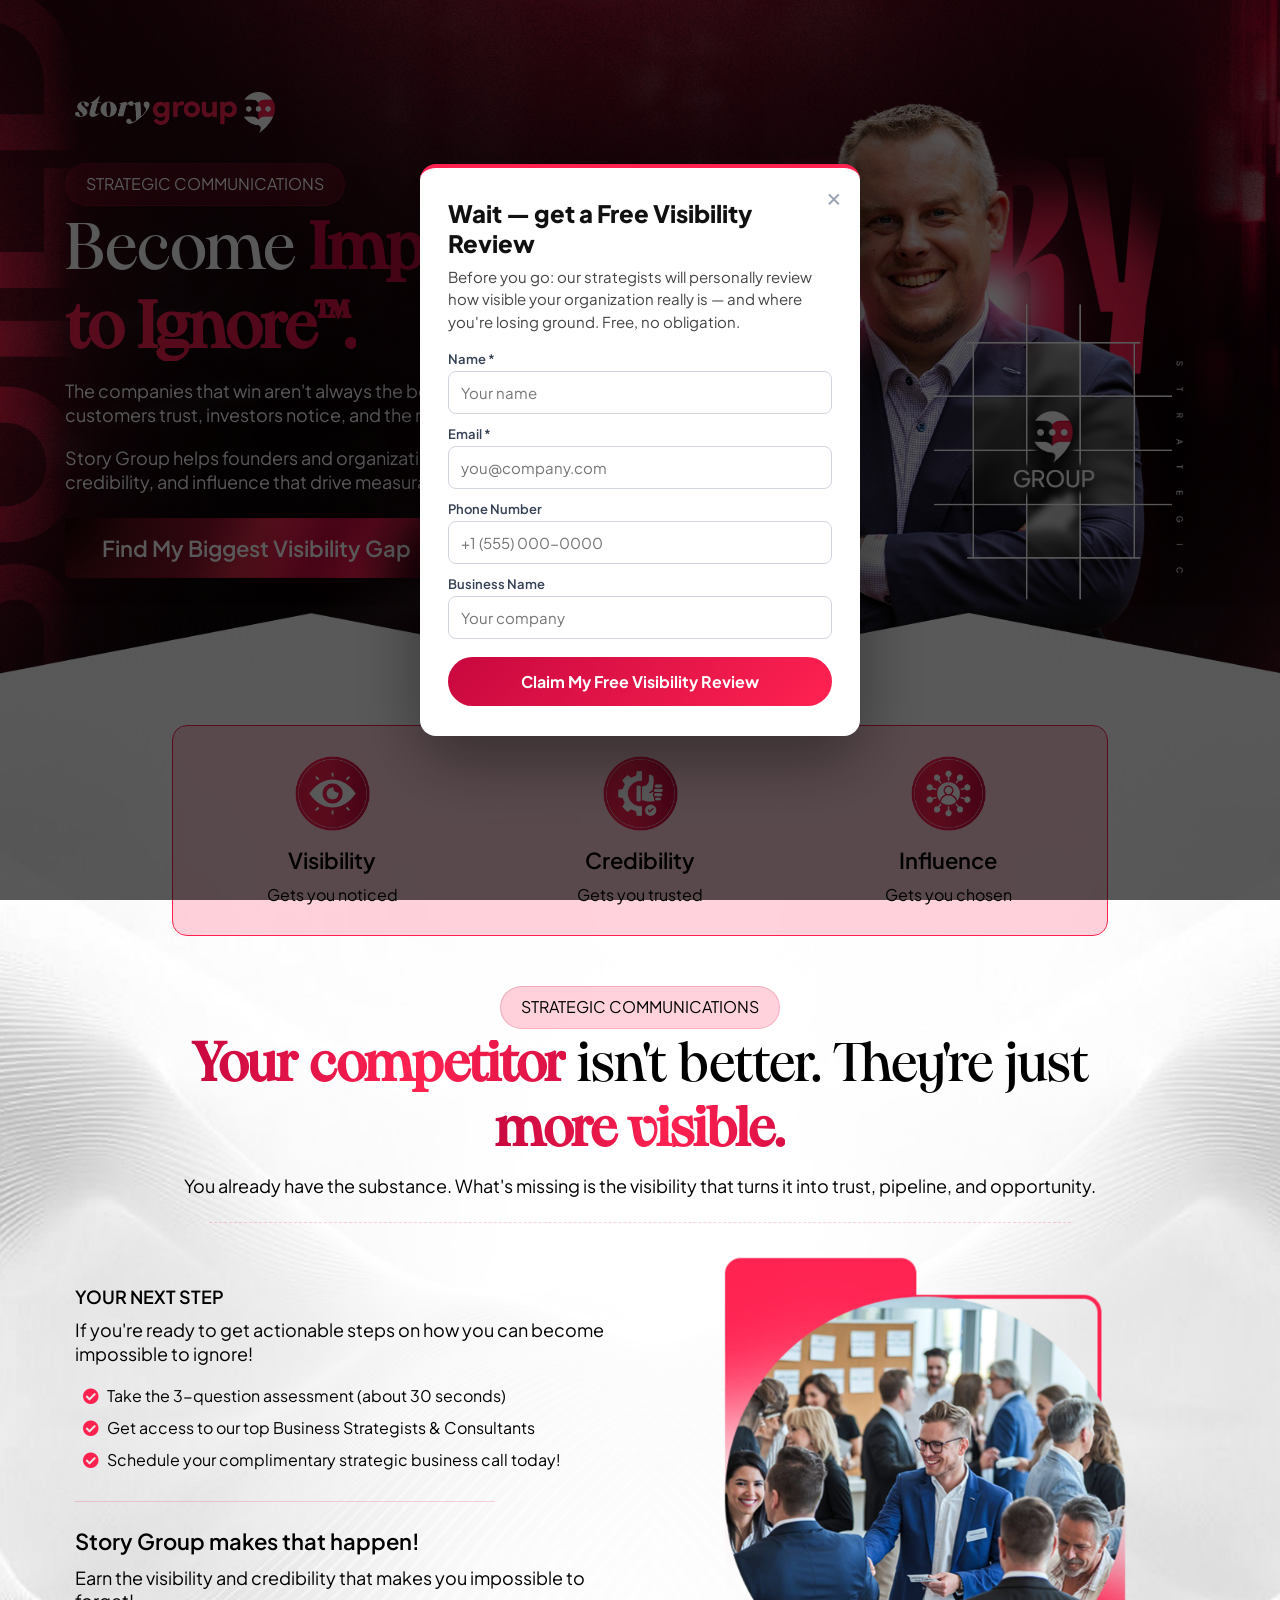
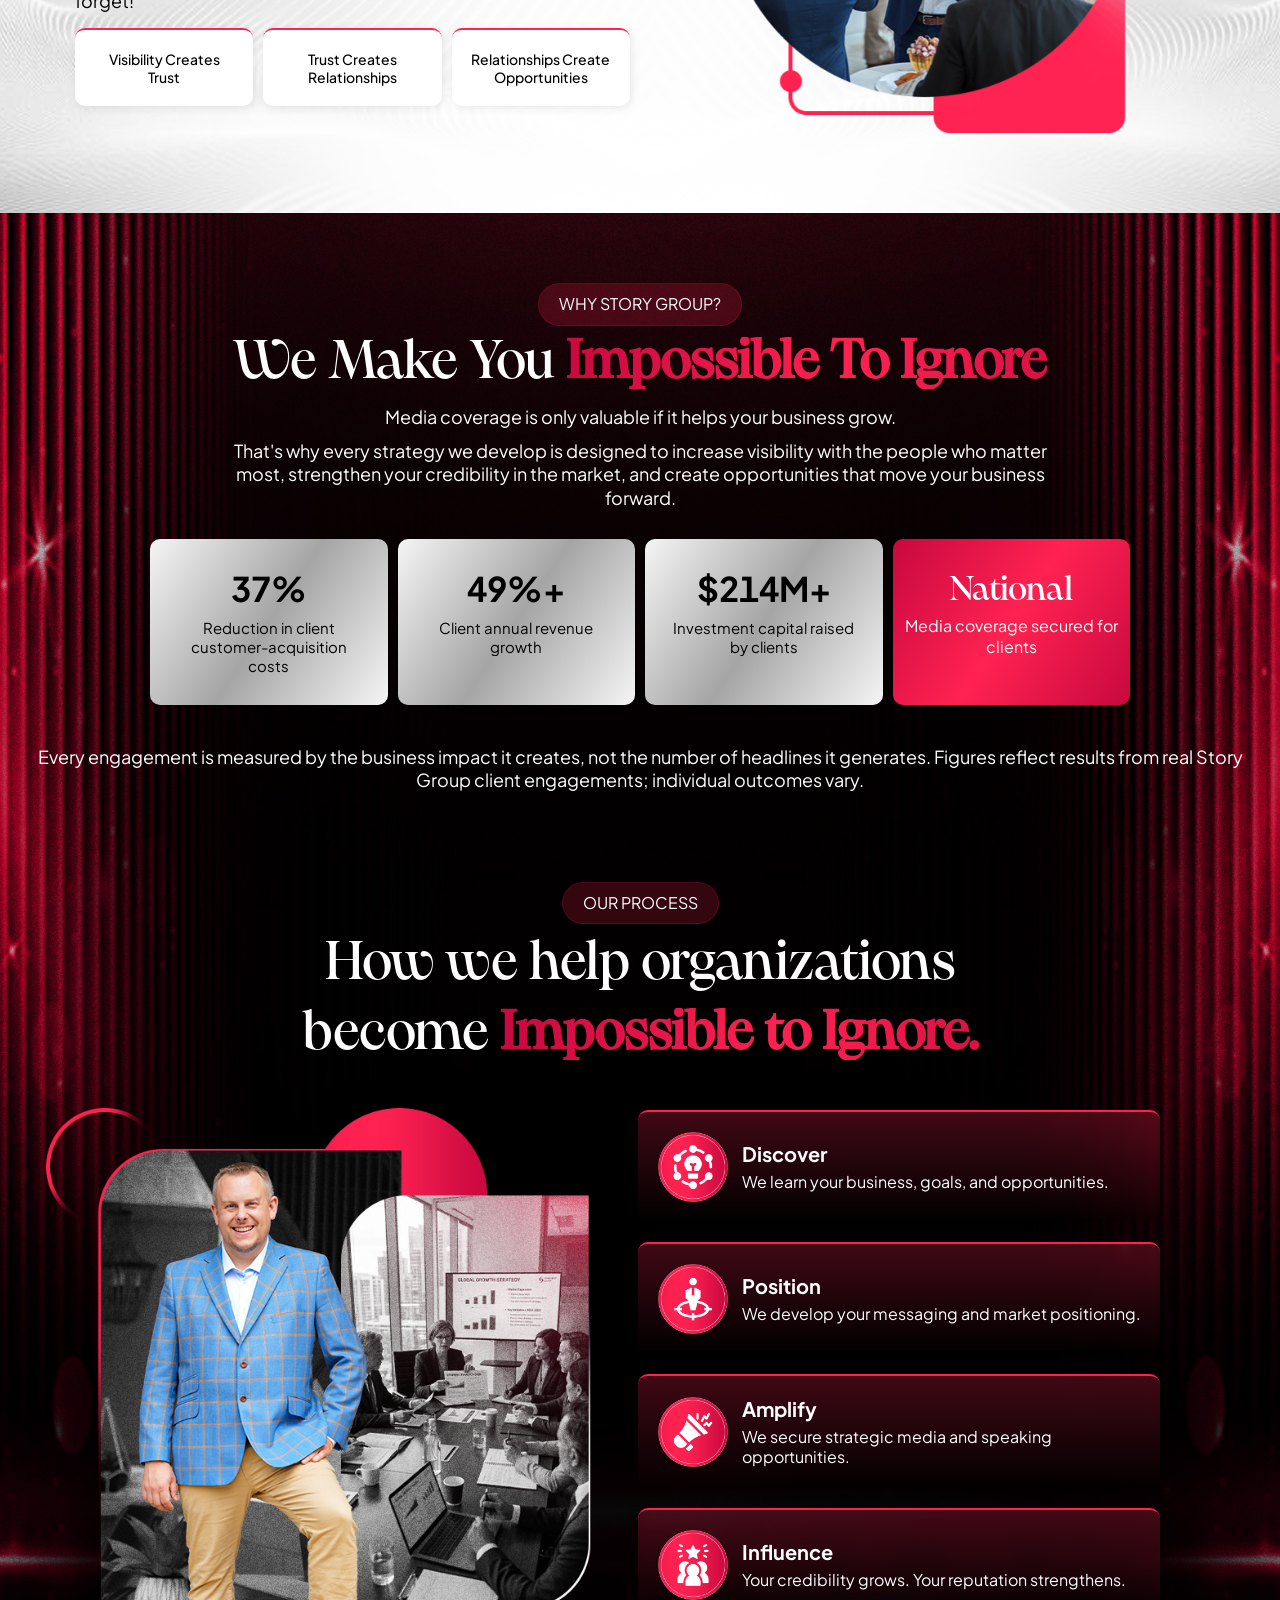
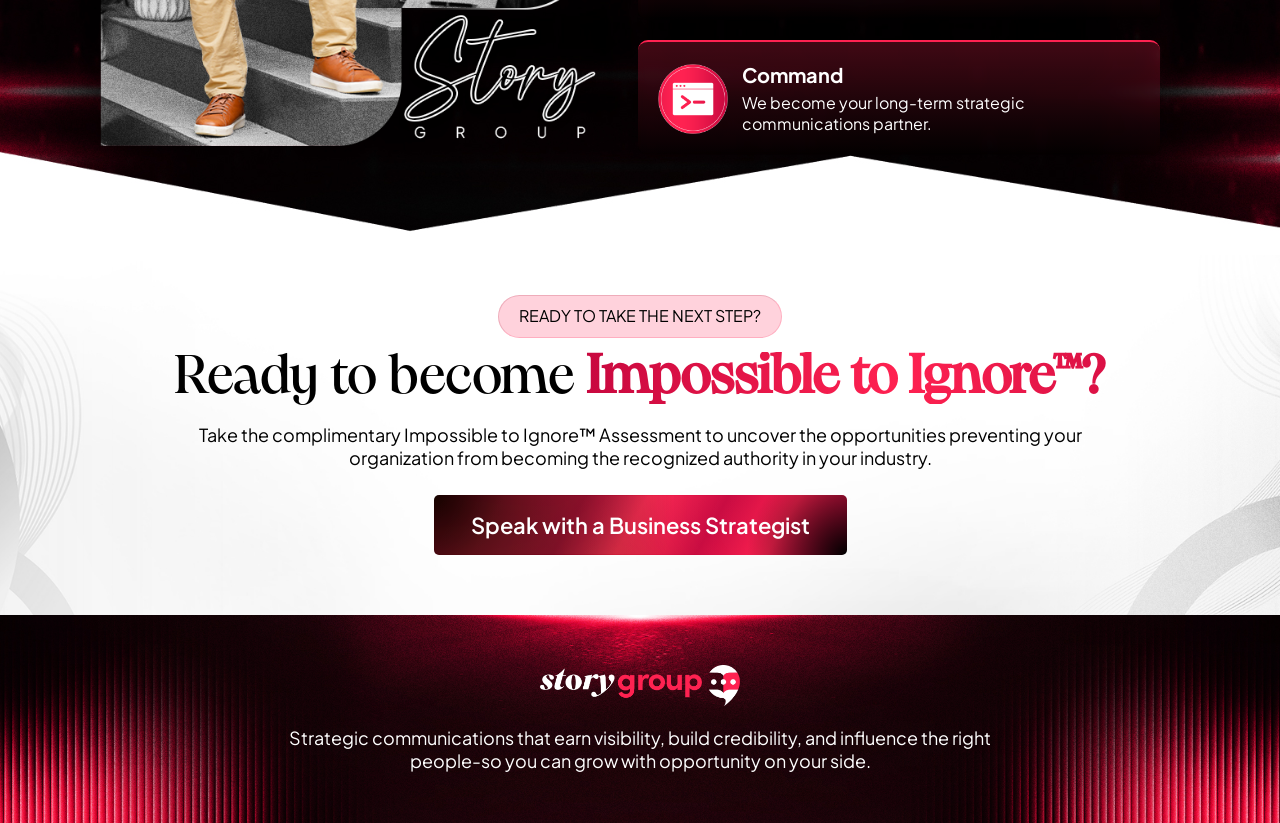
==== commit a4711862: "Mobile hero CTA, sticky bar, and exit-intent Free Visibility Review - Mobile: hero button moves dire" ====
--- a/index.html
+++ b/index.html
@@ -4604,4 +4604,192 @@
 });
 </script>
 
+
+<style>
+/* --- Mobile hero: button directly below the first subhead, larger tap target --- */
+@media (max-width: 767px) {
+  #col-d3F3NjB4DV > .inner { display: flex; }
+  #image-raWOTrZ9XI { order: 1; }
+  #paragraph-UuhaKVqxLl { order: 2; }
+  #heading-_9snxL0LkR { order: 3; }
+  #sub-heading-DL0K-Rj5nQ { order: 4; }
+  #button-ccLjv87YSX { order: 5; margin-top: 14px; margin-bottom: 6px; width: 100%; }
+  #image-5VtdzKU-cj { order: 6; }
+  #sub-heading-STN89v709X { order: 7; }
+  .cbutton-ccLjv87YSX { width: 100% !important; padding: 18px 22px !important; }
+  .button-ccLjv87YSX .main-heading-button { font-size: 18px !important; }
+}
+
+/* --- Sticky mobile CTA bar --- */
+#iti-sticky {
+  display: none; position: fixed; left: 0; right: 0; bottom: 0; z-index: 9998;
+  padding: 10px 14px calc(10px + env(safe-area-inset-bottom));
+  background: rgba(0,0,0,.92); backdrop-filter: blur(6px);
+  transform: translateY(110%); transition: transform .3s ease;
+}
+#iti-sticky.on { transform: translateY(0); }
+#iti-sticky button {
+  display: block; width: 100%; border: 0; border-radius: 999px; cursor: pointer;
+  padding: 15px 20px; font-size: 17px; font-weight: 700; color: #fff;
+  font-family: var(--contentfont, 'Plus Jakarta Sans', sans-serif);
+  background: linear-gradient(135deg, #C8083F, #FF2251);
+  box-shadow: 0 0 18px #ff225166;
+}
+@media (max-width: 767px) { #iti-sticky { display: block; } }
+
+/* --- Exit-intent: Free Visibility Review --- */
+#iti-exit { position: fixed; inset: 0; z-index: 9999; display: none;
+  align-items: center; justify-content: center; background: rgba(0,0,0,.65); padding: 20px; }
+#iti-exit.on { display: flex; }
+#iti-exit .card { background: #fff; border-radius: 16px; border-top: 4px solid #FF2251;
+  max-width: 440px; width: 100%; padding: 30px 28px; position: relative;
+  font-family: var(--contentfont, 'Plus Jakarta Sans', sans-serif);
+  box-shadow: 0 24px 70px rgba(0,0,0,.4); max-height: 90vh; overflow-y: auto; }
+#iti-exit .x { position: absolute; top: 10px; right: 14px; border: 0; background: none;
+  font-size: 26px; line-height: 1; color: #98a2b3; cursor: pointer; padding: 4px; }
+#iti-exit h3 { font-size: 24px; font-weight: 800; color: #111; margin: 0 0 8px; }
+#iti-exit p.sub { font-size: 15px; color: #444; line-height: 1.5; margin: 0 0 18px; }
+#iti-exit label { display: block; font-size: 13px; font-weight: 600; color: #344054; margin: 12px 0 4px; }
+#iti-exit input { width: 100%; box-sizing: border-box; padding: 11px 12px; font-size: 15px;
+  border: 1px solid #d0d5dd; border-radius: 8px; font-family: inherit; }
+#iti-exit input:focus { border-color: #FF2251; outline: none; box-shadow: 0 0 0 3px #ff225122; }
+#iti-exit .go { display: block; width: 100%; margin-top: 18px; border: 0; border-radius: 999px;
+  padding: 14px 20px; font-size: 16px; font-weight: 700; color: #fff; cursor: pointer;
+  background: linear-gradient(135deg, #C8083F, #FF2251); font-family: inherit; }
+#iti-exit .err { color: #e5405e; font-size: 13px; margin-top: 6px; display: none; }
+#iti-exit .done { text-align: center; padding: 26px 6px; display: none; }
+#iti-exit .done h3 { margin-bottom: 6px; }
+</style>
+
+<div id="iti-sticky"><button type="button" id="iti-sticky-btn">Find My Biggest Visibility Gap</button></div>
+
+<div id="iti-exit" role="dialog" aria-modal="true" aria-label="Free Visibility Review">
+  <div class="card">
+    <button type="button" class="x" aria-label="Close">&times;</button>
+    <div class="body">
+      <h3>Wait &mdash; get a Free Visibility Review</h3>
+      <p class="sub">Before you go: our strategists will personally review how visible your organization really is &mdash; and where you're losing ground. Free, no obligation.</p>
+      <label for="iti-ex-name">Name *</label>
+      <input id="iti-ex-name" type="text" autocomplete="name" placeholder="Your name">
+      <label for="iti-ex-email">Email *</label>
+      <input id="iti-ex-email" type="email" autocomplete="email" placeholder="you@company.com">
+      <label for="iti-ex-phone">Phone Number</label>
+      <input id="iti-ex-phone" type="tel" autocomplete="tel" placeholder="+1 (555) 000-0000">
+      <label for="iti-ex-biz">Business Name</label>
+      <input id="iti-ex-biz" type="text" autocomplete="organization" placeholder="Your company">
+      <div class="err" id="iti-ex-err">Please enter your name and a valid email.</div>
+      <button type="button" class="go" id="iti-ex-go">Claim My Free Visibility Review</button>
+    </div>
+    <div class="done" id="iti-ex-done">
+      <h3>You're in!</h3>
+      <p class="sub">A Story Group strategist will reach out shortly with your Free Visibility Review.</p>
+    </div>
+  </div>
+</div>
+
+<script>
+(function () {
+  // ---- Sticky mobile CTA ----
+  var bar = document.getElementById('iti-sticky');
+  var shown = false;
+  window.addEventListener('scroll', function () {
+    var on = window.scrollY > 600;
+    if (on !== shown) { shown = on; bar.classList.toggle('on', on); }
+  }, {passive: true});
+  document.getElementById('iti-sticky-btn').addEventListener('click', function () {
+    if (window.fbq) fbq('trackCustom', 'AssessmentCTAClick', {source_page: 'sticky_bar'});
+    setTimeout(function () { window.location.href = 'assessment.html'; }, 200);
+  });
+
+  // ---- Exit intent ----
+  var modal = document.getElementById('iti-exit');
+  var seenKey = 'iti_exit_seen';
+  function seen() { try { return sessionStorage.getItem(seenKey) === '1'; } catch (e) { return true; } }
+  function markSeen() { try { sessionStorage.setItem(seenKey, '1'); } catch (e) {} }
+  function show() {
+    if (seen() || modal.classList.contains('on')) return;
+    markSeen();
+    modal.classList.add('on');
+    if (window.fbq) fbq('trackCustom', 'ExitIntentShown', {content_name: 'Free Visibility Review'});
+  }
+  // Desktop: cursor leaves through the top of the viewport
+  document.addEventListener('mouseout', function (e) {
+    if (!e.relatedTarget && e.clientY <= 8) show();
+  });
+  // Mobile: fast scroll-up after real engagement
+  var maxY = 0, lastY = 0, lastT = 0;
+  window.addEventListener('scroll', function () {
+    var y = window.scrollY, t = Date.now();
+    if (y > maxY) maxY = y;
+    if (maxY > 800 && lastY - y > 350 && t - lastT < 400) show();
+    lastY = y; lastT = t;
+  }, {passive: true});
+
+  function close() { modal.classList.remove('on'); }
+  modal.querySelector('.x').addEventListener('click', close);
+  modal.addEventListener('click', function (e) { if (e.target === modal) close(); });
+  document.addEventListener('keydown', function (e) { if (e.key === 'Escape') close(); });
+
+  document.getElementById('iti-ex-go').addEventListener('click', function () {
+    var name = document.getElementById('iti-ex-name').value.trim();
+    var email = document.getElementById('iti-ex-email').value.trim();
+    var phone = document.getElementById('iti-ex-phone').value.trim();
+    var biz = document.getElementById('iti-ex-biz').value.trim();
+    var err = document.getElementById('iti-ex-err');
+    if (!name || !/^[^@\s]+@[^@\s]+\.[^@\s]+$/.test(email)) { err.style.display = 'block'; return; }
+    err.style.display = 'none';
+
+    function e164(p) {
+      var d = (p || '').replace(/[^0-9]/g, '');
+      if (!d) return '';
+      if (d.length === 10) d = '1' + d;
+      return '+' + d;
+    }
+    function cookie(n) {
+      var m = document.cookie.match('(?:^|; )' + n + '=([^;]*)');
+      return m ? decodeURIComponent(m[1]) : '';
+    }
+    var utm = {};
+    try { utm = JSON.parse(sessionStorage.getItem('iti_utm') || '{}'); } catch (e) {}
+    var parts = name.split(/\s+/);
+    var eventId = (window.crypto && crypto.randomUUID) ? crypto.randomUUID()
+      : 'ev-' + Date.now() + '-' + Math.random().toString(36).slice(2);
+    var payload = {
+      event: 'free_visibility_review_requested',
+      event_id: eventId,
+      submitted_at: new Date().toISOString(),
+      first_name: parts[0] || '',
+      last_name: parts.slice(1).join(' '),
+      full_name: name,
+      email: email.toLowerCase(),
+      phone: e164(phone),
+      phone_raw: phone,
+      business_name: biz,
+      utm_source: utm.utm_source || '', utm_medium: utm.utm_medium || '',
+      utm_campaign: utm.utm_campaign || '', utm_term: utm.utm_term || '',
+      utm_content: utm.utm_content || '',
+      fbclid: utm.fbclid || '', gclid: utm.gclid || '',
+      fbp: cookie('_fbp'), fbc: cookie('_fbc'),
+      landing_page: (function () { try { return sessionStorage.getItem('iti_landing_page') || ''; } catch (e) { return ''; } })(),
+      submission_page: location.href.split('#')[0],
+      referrer: document.referrer || '',
+      user_agent: navigator.userAgent
+    };
+    try {
+      fetch('https://services.leadconnectorhq.com/hooks/IQ36D2pkFTeD7hYETpJ2/webhook-trigger/0c0202b4-c110-4145-a487-fdc15c29679d', {
+        method: 'POST', keepalive: true,
+        headers: {'Content-Type': 'application/json'},
+        body: JSON.stringify(payload)
+      }).catch(function () {});
+    } catch (e) {}
+    if (window.fbq) {
+      fbq('track', 'Lead', {content_name: 'Free Visibility Review', content_category: 'exit_intent'}, {eventID: eventId});
+      fbq('trackCustom', 'ExitIntentLead', {content_name: 'Free Visibility Review'});
+    }
+    modal.querySelector('.body').style.display = 'none';
+    document.getElementById('iti-ex-done').style.display = 'block';
+    setTimeout(close, 3200);
+  });
+})();
+</script>
 </body></html>
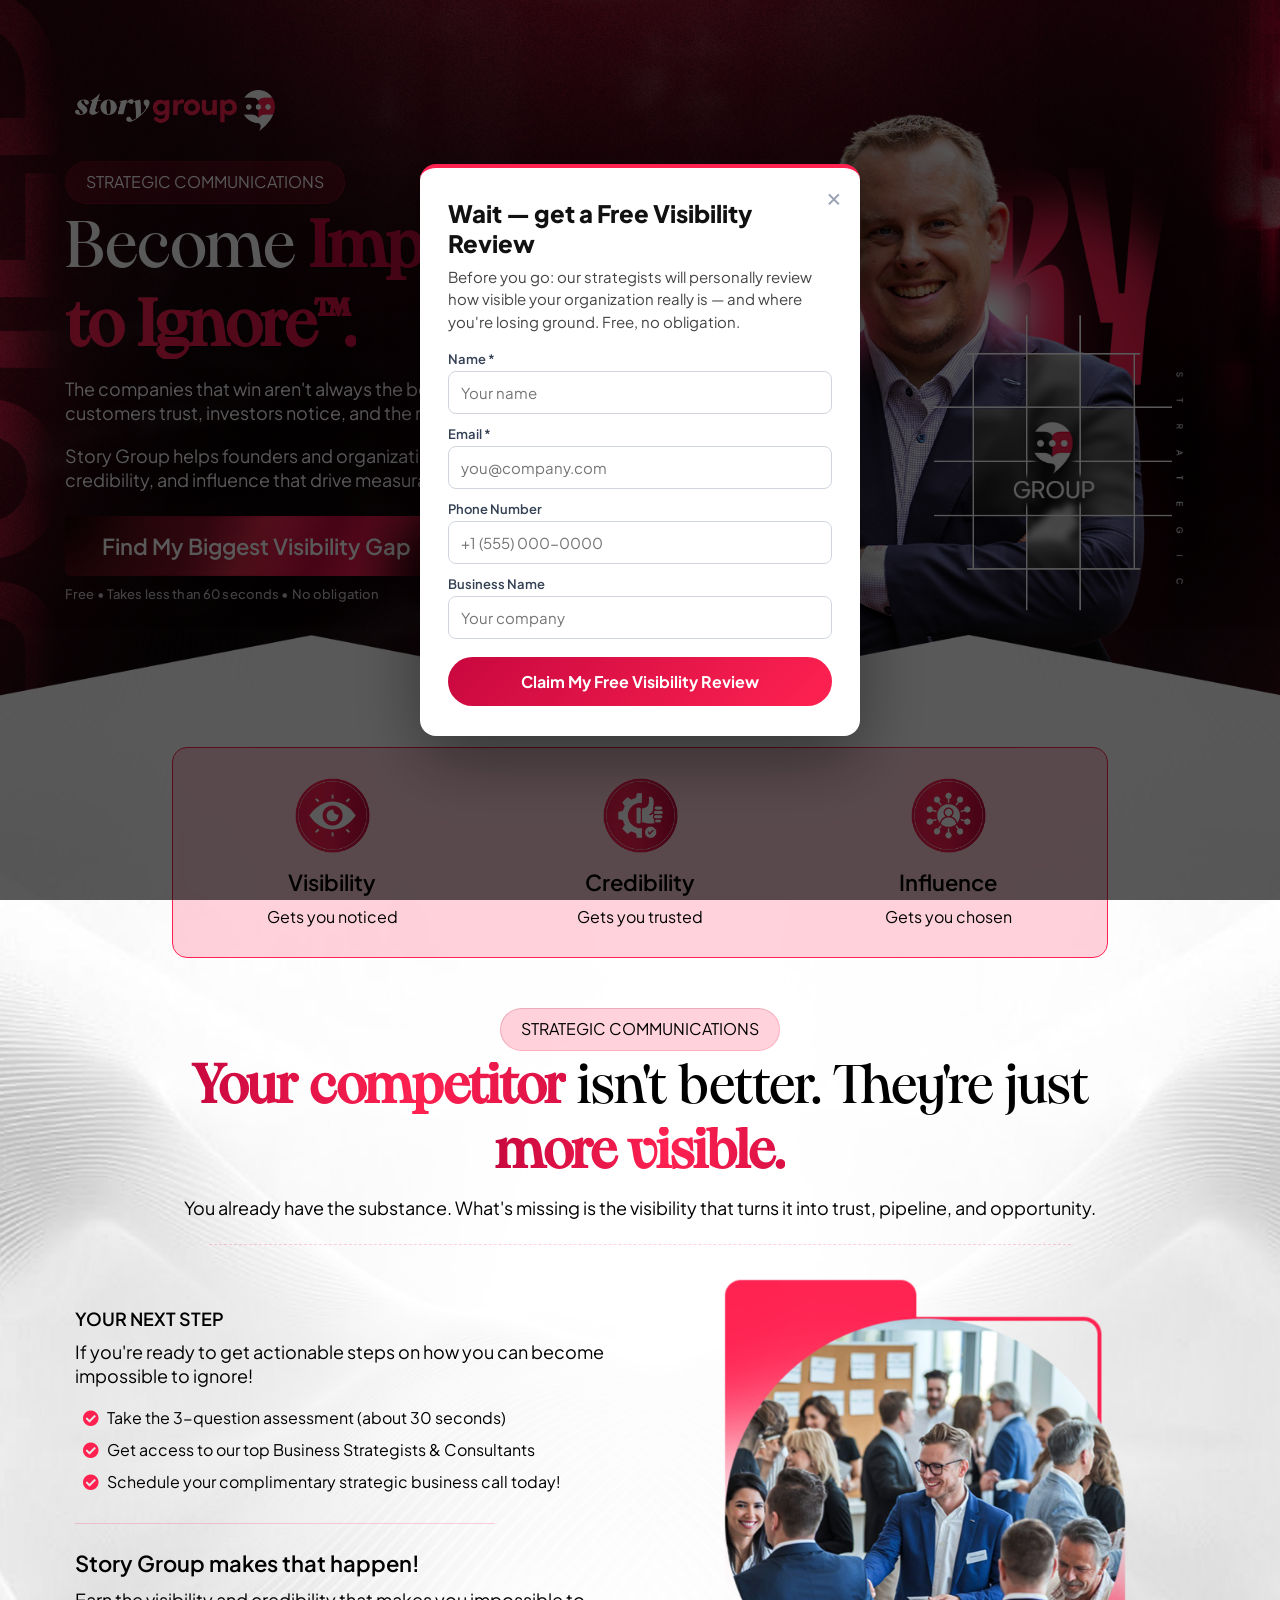
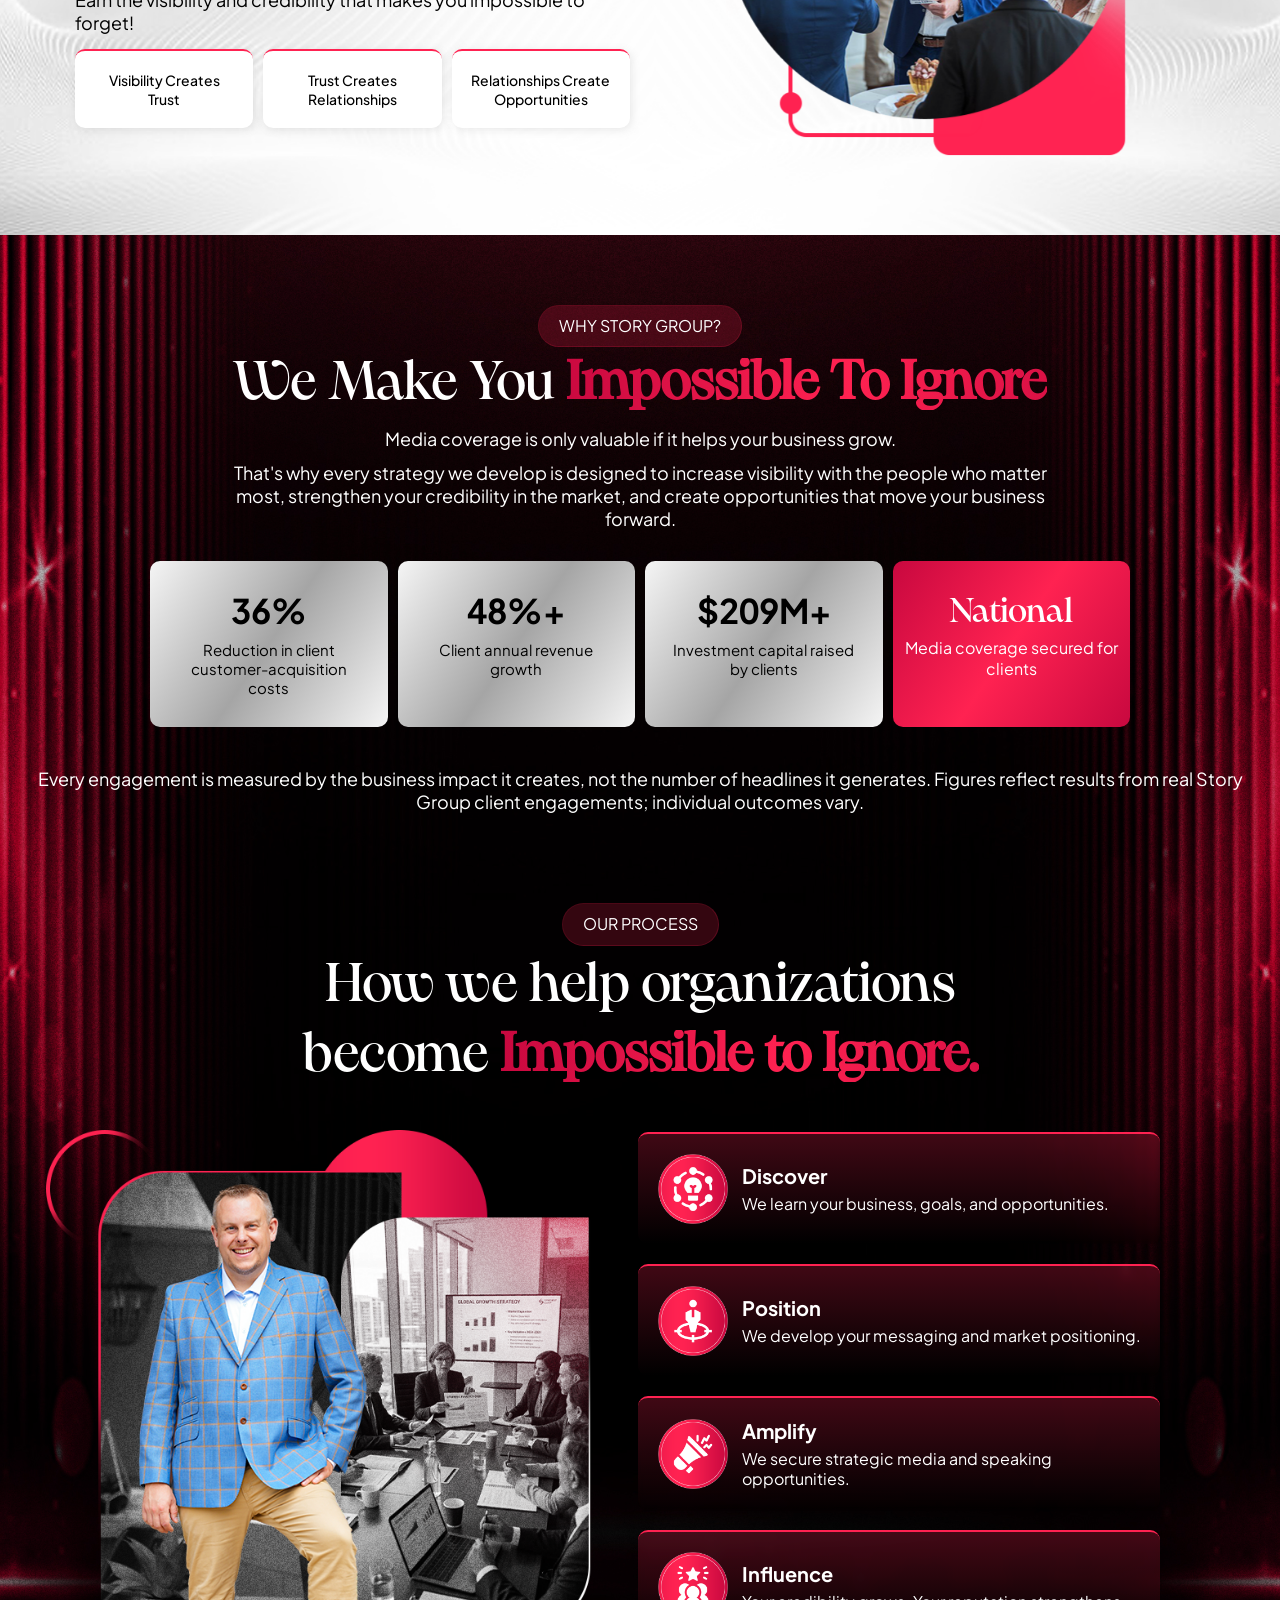
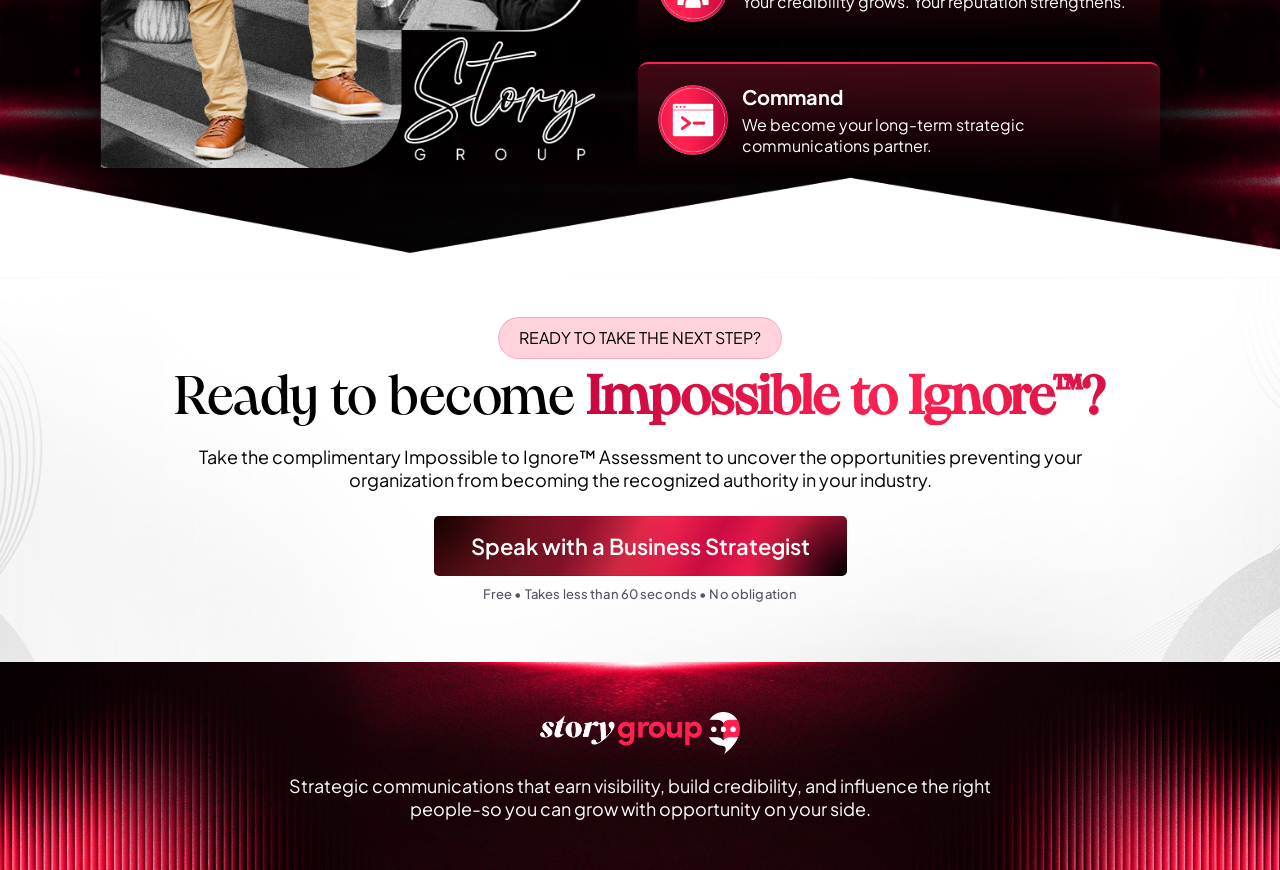
==== commit 69d73d8b: "Add trust microcopy under primary CTAs 'Free * Takes less than 60 seconds * No obligation' under the" ====
--- a/index.html
+++ b/index.html
@@ -4560,7 +4560,16 @@
 })();
 </script>
 
-</head><body><!--teleport start anchor--><div><div class="drawer"><div class="drawer__overlay"></div><div class="drawer__content" style="max-width: 370px; background-color: rgb(250, 250, 250);"></div></div></div><!--teleport start anchor--><div><div class="drawer"><div class="drawer__overlay"></div><div class="drawer__content" style="max-width: 370px; background-color: rgb(250, 250, 250);"></div></div></div><div id="__nuxt"><!--[--><span class="nuxt-route-announcer" style="position: absolute;"><span role="status" aria-live="polite" aria-atomic="false" style="border: 0px; clip: rect(0px, 0px, 0px, 0px); clip-path: inset(50%); height: 1px; width: 1px; overflow: hidden; position: absolute; white-space: nowrap; overflow-wrap: normal; margin: -1px; padding: 0px;"></span></span><!--[--><div class="bgCover bg-fixed"></div><div><!--[--><div><!----><!----><div><div id="nav-menu-popup" style="display:none;" class="hide"><div class="nav-menu-body"><i class="close-menu fas fa-times"></i><ul class="nav-menu"><!--[--><!--]--></ul></div></div></div><!----><!--[--><!----><!--]--><div id="preview-container" class="preview-container hl_page-preview--content"><div><!----><!--[--><!--[--><div id="section-syuh5SLN9a" data-animation-class="" data-entrance-clip="1" style="" class="fullSection  true c-section c-wrapper section-syuh5SLN9a"><div class="bg full-center bg-section-syuh5SLN9a" style="border-radius:inherit;position:absolute;top:0;left:0;width:100%;height:100%;pointer-events:none;"></div><!----><div class="inner"><!----><!--[--><!--[--><div id="row-P7Ipzvnef6" data-animation-class="" data-entrance-clip="1" style="" class="row-align-center  true c-row c-wrapper row-P7Ipzvnef6"><!----><!----><div class="inner"><!----><!--[--><!--[--><div id="col-d3F3NjB4DV" data-animation-class="" data-entrance-clip="1" style="" class="true c-column c-wrapper col-d3F3NjB4DV"><!----><!----><div class="vertical inner"><!----><!--[--><!--[--><div id="image-raWOTrZ9XI" data-animation-class="" style="" class="c-image c-wrapper image-raWOTrZ9XI"><!----><!----><!----><!----><!----><div style="cursor:default;" class="image-container cimage-raWOTrZ9XI"><div><div><img style="" src="assets/3401ce03-244f-43dc-be16-a1eef7507263.png" alt="" class="img-effects-none" data-animation-class="" loading="lazy"></div></div></div><!----><!----><!----><!----><!----><!----><!----><!----><!----><!----><!----><!----><!----><!----><!----><!----><!----><!----><!----><!----><!----><!----><!----><!----><!----><!----><!----><!----><!----><!----><!----><!----><!----><!----><!----><!----><!----><!----><!----><!----><!----><!----><!----><!----><!----><!----><!----><!----></div><!--]--><!--[--><div id="paragraph-UuhaKVqxLl" data-animation-class="" style="" class="c-paragraph c-wrapper"><!----><!----><!----><div class="paragraph-UuhaKVqxLl text-output cparagraph-UuhaKVqxLl" data-animation-class="" style=""><div><p>Strategic Communications</p></div></div><!----><!----><!----><!----><!----><!----><!----><!----><!----><!----><!----><!----><!----><!----><!----><!----><!----><!----><!----><!----><!----><!----><!----><!----><!----><!----><!----><!----><!----><!----><!----><!----><!----><!----><!----><!----><!----><!----><!----><!----><!----><!----><!----><!----><!----><!----><!----><!----><!----><!----></div><!--]--><!--[--><div id="heading-_9snxL0LkR" data-animation-class="" style="" class="c-heading c-wrapper"><!----><!----><!----><div class="heading-_9snxL0LkR text-output cheading-_9snxL0LkR heading3 strong" data-animation-class="" style=""><div><h1>Become <strong>Impossible to Ignore™.</strong></h1></div></div><!----><!----><!----><!----><!----><!----><!----><!----><!----><!----><!----><!----><!----><!----><!----><!----><!----><!----><!----><!----><!----><!----><!----><!----><!----><!----><!----><!----><!----><!----><!----><!----><!----><!----><!----><!----><!----><!----><!----><!----><!----><!----><!----><!----><!----><!----><!----><!----><!----><!----></div><!--]--><!--[--><div id="sub-heading-DL0K-Rj5nQ" data-animation-class="" style="" class="c-sub-heading c-wrapper"><!----><!----><!----><div class="sub-heading-DL0K-Rj5nQ text-output csub-heading-DL0K-Rj5nQ" data-animation-class="" style=""><div><h2>The companies that win aren't always the best. They're the ones customers trust, investors notice, and the media remembers.</h2></div></div><!----><!----><!----><!----><!----><!----><!----><!----><!----><!----><!----><!----><!----><!----><!----><!----><!----><!----><!----><!----><!----><!----><!----><!----><!----><!----><!----><!----><!----><!----><!----><!----><!----><!----><!----><!----><!----><!----><!----><!----><!----><!----><!----><!----><!----><!----><!----><!----><!----><!----></div><!--]--><!--[--><div id="image-5VtdzKU-cj" data-animation-class="" style="" class="c-image c-wrapper image-5VtdzKU-cj mobile-only tablet-hide"><!----><!----><!----><!----><!----><div style="cursor:default;" class="image-container cimage-5VtdzKU-cj"><div><div><img style="" src="assets/c9e99545-8bbb-472e-a323-4207a4e64a68.png" alt="" class="img-effects-none" data-animation-class="" loading="lazy"></div></div></div><!----><!----><!----><!----><!----><!----><!----><!----><!----><!----><!----><!----><!----><!----><!----><!----><!----><!----><!----><!----><!----><!----><!----><!----><!----><!----><!----><!----><!----><!----><!----><!----><!----><!----><!----><!----><!----><!----><!----><!----><!----><!----><!----><!----><!----><!----><!----><!----></div><!--]--><!--[--><div id="sub-heading-STN89v709X" data-animation-class="" style="" class="c-sub-heading c-wrapper"><!----><!----><!----><div class="sub-heading-STN89v709X text-output csub-heading-STN89v709X" data-animation-class="" style=""><div><h2>Story Group helps founders and organizations build the visibility, credibility, and influence that drive measurable business growth.</h2></div></div><!----><!----><!----><!----><!----><!----><!----><!----><!----><!----><!----><!----><!----><!----><!----><!----><!----><!----><!----><!----><!----><!----><!----><!----><!----><!----><!----><!----><!----><!----><!----><!----><!----><!----><!----><!----><!----><!----><!----><!----><!----><!----><!----><!----><!----><!----><!----><!----><!----><!----></div><!--]--><!--[--><div id="button-ccLjv87YSX" data-animation-class="" style="" class="c-button c-wrapper button-ccLjv87YSX"><!----><!----><!----><!----><!----><!----><!--[--><!----><!--teleport start--><!--teleport end--><!----><!----><button data-animation-class="" id="button-ccLjv87YSX_btn" style="" class="cbutton-ccLjv87YSX Jaybtn2 custom btn-vp btn-hp" aria-label="Find My Biggest Visibility Gap"><div style="" class="main-heading-group"><div class="button-icon-start"></div><div class="main-heading-button">Find My Biggest Visibility Gap </div><div class="button-icon-end"></div></div><!----><div style="display:none;left:50%;position:absolute;top:50%;transform:translate(-50%, -50%);" class="btn-loader-position"><div style="display:none;" class="v-spinner"><div class="v-moon v-moon1" style="height:30px;width:30px;border-radius:100%;"><div class="v-moon v-moon2" style="height:4.285714285714286px;width:4.285714285714286px;border-radius:100%;top:12.857142857142858px;background-color:rgb(255, 255, 255);"></div><div class="v-moon v-moon3" style="height:30px;width:30px;border-radius:100%;border:4.285714285714286px solid rgb(255, 255, 255);"></div></div></div></div></button><div><!----></div><!----><!----><!--]--><!----><!----><!----><!----><!----><!----><!----><!----><!----><!----><!----><!----><!----><!----><!----><!----><!----><!----><!----><!----><!----><!----><!----><!----><!----><!----><!----><!----><!----><!----><!----><!----><!----><!----><!----><!----><!----><!----><!----><!----><!----><!----><!----><!----><!----><!----><!----></div><!--]--><!--]--></div><!----><!----><!----><!----><!----><!----><!----><!----><!----><!----><!----><!----><!----><!----><!----><!----><!----><!----><!----><!----><!----><!----><!----><!----><!----><!----><!----><!----><!----><!----><!----><!----><!----><!----><!----><!----><!----><!----><!----><!----><!----><!----><!----><!----><!----><!----><!----><!----><!----><!----><!----></div><!--]--><!--[--><div id="col-ByDPSe4-dP" data-animation-class="" data-entrance-clip="1" style="" class="true c-column c-wrapper col-ByDPSe4-dP"><!----><!----><div class="vertical inner"><!----><!--[--><!--[--><div id="image-M_A-6TLJBy" data-animation-class="" style="" class="c-image c-wrapper image-M_A-6TLJBy desktop-only"><!----><!----><!----><!----><!----><div style="cursor:default;" class="image-container cimage-M_A-6TLJBy"><div><div><img style="" src="assets/c9e99545-8bbb-472e-a323-4207a4e64a68.png" alt="" class="img-effects-none" data-animation-class="" loading="lazy"></div></div></div><!----><!----><!----><!----><!----><!----><!----><!----><!----><!----><!----><!----><!----><!----><!----><!----><!----><!----><!----><!----><!----><!----><!----><!----><!----><!----><!----><!----><!----><!----><!----><!----><!----><!----><!----><!----><!----><!----><!----><!----><!----><!----><!----><!----><!----><!----><!----><!----></div><!--]--><!--]--></div><!----><!----><!----><!----><!----><!----><!----><!----><!----><!----><!----><!----><!----><!----><!----><!----><!----><!----><!----><!----><!----><!----><!----><!----><!----><!----><!----><!----><!----><!----><!----><!----><!----><!----><!----><!----><!----><!----><!----><!----><!----><!----><!----><!----><!----><!----><!----><!----><!----><!----><!----></div><!--]--><!--]--></div><!----><!----><!----><!----><!----><!----><!----><!----><!----><!----><!----><!----><!----><!----><!----><!----><!----><!----><!----><!----><!----><!----><!----><!----><!----><!----><!----><!----><!----><!----><!----><!----><!----><!----><!----><!----><!----><!----><!----><!----><!----><!----><!----><!----><!----><!----><!----><!----><!----><!----><!----></div><!--]--><!--]--></div><!----><!----><!----><!----><!----><!----><!----><!----><!----><!----><!----><!----><!----><!----><!----><!----><!----><!----><!----><!----><!----><!----><!----><!----><!----><!----><!----><!----><!----><!----><!----><!----><!----><!----><!----><!----><!----><!----><!----><!----><!----><!----><!----><!----><!----><!----><!----><!----><!----><!----><!----></div><!--]--><!--[--><div id="section-2TtrXtnV2_" data-animation-class="" data-entrance-clip="1" style="" class="fullSection  true c-section c-wrapper section-2TtrXtnV2_"><div class="bg full-center bg-section-2TtrXtnV2_" style="border-radius:inherit;position:absolute;top:0;left:0;width:100%;height:100%;pointer-events:none;"></div><!----><div class="inner"><!----><!--[--><!--[--><div id="row-EVgnRDdB7h" data-animation-class="" data-entrance-clip="1" style="" class="row-align-center  true c-row c-wrapper row-EVgnRDdB7h desktop-only"><!----><!----><div class="inner"><!----><!--[--><!--[--><div id="col-MvAcDH6OT8" data-animation-class="" data-entrance-clip="1" style="" class="true c-column c-wrapper col-MvAcDH6OT8"><!----><!----><div class="vertical inner"><!----><!--[--><!--[--><div id="image-yRgtEZUDxo" data-animation-class="" style="" class="c-image c-wrapper image-yRgtEZUDxo"><!----><!----><!----><!----><!----><div style="cursor:default;" class="image-container cimage-yRgtEZUDxo"><div><div><img style="" src="assets/d8a5d4ed-2b9c-4128-aabf-5aef22f71397.png" alt="" class="img-effects-none" data-animation-class="" loading="lazy"></div></div></div><!----><!----><!----><!----><!----><!----><!----><!----><!----><!----><!----><!----><!----><!----><!----><!----><!----><!----><!----><!----><!----><!----><!----><!----><!----><!----><!----><!----><!----><!----><!----><!----><!----><!----><!----><!----><!----><!----><!----><!----><!----><!----><!----><!----><!----><!----><!----><!----></div><!--]--><!--[--><div id="sub-heading-xc-R109Z4J" data-animation-class="" style="" class="c-sub-heading c-wrapper"><!----><!----><!----><div class="sub-heading-xc-R109Z4J text-output csub-heading-xc-R109Z4J" data-animation-class="" style=""><div><h2>Visibility</h2></div></div><!----><!----><!----><!----><!----><!----><!----><!----><!----><!----><!----><!----><!----><!----><!----><!----><!----><!----><!----><!----><!----><!----><!----><!----><!----><!----><!----><!----><!----><!----><!----><!----><!----><!----><!----><!----><!----><!----><!----><!----><!----><!----><!----><!----><!----><!----><!----><!----><!----><!----></div><!--]--><!--[--><div id="paragraph-UtXSl_JBYq" data-animation-class="" style="" class="c-paragraph c-wrapper"><!----><!----><!----><div class="paragraph-UtXSl_JBYq text-output cparagraph-UtXSl_JBYq" data-animation-class="" style=""><div><p>Gets you noticed</p></div></div><!----><!----><!----><!----><!----><!----><!----><!----><!----><!----><!----><!----><!----><!----><!----><!----><!----><!----><!----><!----><!----><!----><!----><!----><!----><!----><!----><!----><!----><!----><!----><!----><!----><!----><!----><!----><!----><!----><!----><!----><!----><!----><!----><!----><!----><!----><!----><!----><!----><!----></div><!--]--><!--]--></div><!----><!----><!----><!----><!----><!----><!----><!----><!----><!----><!----><!----><!----><!----><!----><!----><!----><!----><!----><!----><!----><!----><!----><!----><!----><!----><!----><!----><!----><!----><!----><!----><!----><!----><!----><!----><!----><!----><!----><!----><!----><!----><!----><!----><!----><!----><!----><!----><!----><!----><!----></div><!--]--><!--[--><div id="col-mi4icTQN4j" data-animation-class="" data-entrance-clip="1" style="" class="true c-column c-wrapper col-mi4icTQN4j"><!----><!----><div class="vertical inner"><!----><!--[--><!--[--><div id="image-CbEwz1GjwF" data-animation-class="" style="" class="c-image c-wrapper image-CbEwz1GjwF"><!----><!----><!----><!----><!----><div style="cursor:default;" class="image-container cimage-CbEwz1GjwF"><div><div><img style="" src="assets/4e8583b0-818d-4655-ac62-c308ab66c5c1.png" alt="" class="img-effects-none" data-animation-class="" loading="lazy"></div></div></div><!----><!----><!----><!----><!----><!----><!----><!----><!----><!----><!----><!----><!----><!----><!----><!----><!----><!----><!----><!----><!----><!----><!----><!----><!----><!----><!----><!----><!----><!----><!----><!----><!----><!----><!----><!----><!----><!----><!----><!----><!----><!----><!----><!----><!----><!----><!----><!----></div><!--]--><!--[--><div id="sub-heading-mAb2Ew-FY4" data-animation-class="" style="" class="c-sub-heading c-wrapper"><!----><!----><!----><div class="sub-heading-mAb2Ew-FY4 text-output csub-heading-mAb2Ew-FY4" data-animation-class="" style=""><div><h2>Credibility</h2></div></div><!----><!----><!----><!----><!----><!----><!----><!----><!----><!----><!----><!----><!----><!----><!----><!----><!----><!----><!----><!----><!----><!----><!----><!----><!----><!----><!----><!----><!----><!----><!----><!----><!----><!----><!----><!----><!----><!----><!----><!----><!----><!----><!----><!----><!----><!----><!----><!----><!----><!----></div><!--]--><!--[--><div id="paragraph-mucu1K1ykD" data-animation-class="" style="" class="c-paragraph c-wrapper"><!----><!----><!----><div class="paragraph-mucu1K1ykD text-output cparagraph-mucu1K1ykD" data-animation-class="" style=""><div><p>Gets you trusted</p></div></div><!----><!----><!----><!----><!----><!----><!----><!----><!----><!----><!----><!----><!----><!----><!----><!----><!----><!----><!----><!----><!----><!----><!----><!----><!----><!----><!----><!----><!----><!----><!----><!----><!----><!----><!----><!----><!----><!----><!----><!----><!----><!----><!----><!----><!----><!----><!----><!----><!----><!----></div><!--]--><!--]--></div><!----><!----><!----><!----><!----><!----><!----><!----><!----><!----><!----><!----><!----><!----><!----><!----><!----><!----><!----><!----><!----><!----><!----><!----><!----><!----><!----><!----><!----><!----><!----><!----><!----><!----><!----><!----><!----><!----><!----><!----><!----><!----><!----><!----><!----><!----><!----><!----><!----><!----><!----></div><!--]--><!--[--><div id="col-pbc3HZravR" data-animation-class="" data-entrance-clip="1" style="" class="true c-column c-wrapper col-pbc3HZravR"><!----><!----><div class="vertical inner"><!----><!--[--><!--[--><div id="image-2TWhmWsK9p" data-animation-class="" style="" class="c-image c-wrapper image-2TWhmWsK9p"><!----><!----><!----><!----><!----><div style="cursor:default;" class="image-container cimage-2TWhmWsK9p"><div><div><img style="" src="assets/23ee760c-b0ca-4d40-9671-73be9f208a69.png" alt="" class="img-effects-none" data-animation-class="" loading="lazy"></div></div></div><!----><!----><!----><!----><!----><!----><!----><!----><!----><!----><!----><!----><!----><!----><!----><!----><!----><!----><!----><!----><!----><!----><!----><!----><!----><!----><!----><!----><!----><!----><!----><!----><!----><!----><!----><!----><!----><!----><!----><!----><!----><!----><!----><!----><!----><!----><!----><!----></div><!--]--><!--[--><div id="sub-heading-rClCx9ndCm" data-animation-class="" style="" class="c-sub-heading c-wrapper"><!----><!----><!----><div class="sub-heading-rClCx9ndCm text-output csub-heading-rClCx9ndCm" data-animation-class="" style=""><div><h2>Influence</h2></div></div><!----><!----><!----><!----><!----><!----><!----><!----><!----><!----><!----><!----><!----><!----><!----><!----><!----><!----><!----><!----><!----><!----><!----><!----><!----><!----><!----><!----><!----><!----><!----><!----><!----><!----><!----><!----><!----><!----><!----><!----><!----><!----><!----><!----><!----><!----><!----><!----><!----><!----></div><!--]--><!--[--><div id="paragraph-_NVQU_pjzM" data-animation-class="" style="" class="c-paragraph c-wrapper"><!----><!----><!----><div class="paragraph-_NVQU_pjzM text-output cparagraph-_NVQU_pjzM" data-animation-class="" style=""><div><p>Gets you chosen</p></div></div><!----><!----><!----><!----><!----><!----><!----><!----><!----><!----><!----><!----><!----><!----><!----><!----><!----><!----><!----><!----><!----><!----><!----><!----><!----><!----><!----><!----><!----><!----><!----><!----><!----><!----><!----><!----><!----><!----><!----><!----><!----><!----><!----><!----><!----><!----><!----><!----><!----><!----></div><!--]--><!--]--></div><!----><!----><!----><!----><!----><!----><!----><!----><!----><!----><!----><!----><!----><!----><!----><!----><!----><!----><!----><!----><!----><!----><!----><!----><!----><!----><!----><!----><!----><!----><!----><!----><!----><!----><!----><!----><!----><!----><!----><!----><!----><!----><!----><!----><!----><!----><!----><!----><!----><!----><!----></div><!--]--><!--]--></div><!----><!----><!----><!----><!----><!----><!----><!----><!----><!----><!----><!----><!----><!----><!----><!----><!----><!----><!----><!----><!----><!----><!----><!----><!----><!----><!----><!----><!----><!----><!----><!----><!----><!----><!----><!----><!----><!----><!----><!----><!----><!----><!----><!----><!----><!----><!----><!----><!----><!----><!----></div><!--]--><!--[--><div id="row-n0Lux-WWg7" data-animation-class="" data-entrance-clip="1" style="" class="row-align-center  true c-row c-wrapper row-n0Lux-WWg7 mobile-only tablet-hide"><!----><!----><div class="inner"><!----><!--[--><!--[--><div id="col-6ZmmtaJpsw" data-animation-class="" data-entrance-clip="1" style="" class="true c-nested-column c-column c-wrapper col-6ZmmtaJpsw"><!----><!----><div class="horizontal inner"><!----><!--[--><!--[--><div id="image-3Nnq23HTJl" data-animation-class="" style="" class="c-image c-wrapper image-3Nnq23HTJl"><!----><!----><!----><!----><!----><div style="cursor:default;" class="image-container cimage-3Nnq23HTJl"><div><div><img style="" src="assets/d8a5d4ed-2b9c-4128-aabf-5aef22f71397.png" alt="" class="img-effects-none" data-animation-class="" loading="lazy"></div></div></div><!----><!----><!----><!----><!----><!----><!----><!----><!----><!----><!----><!----><!----><!----><!----><!----><!----><!----><!----><!----><!----><!----><!----><!----><!----><!----><!----><!----><!----><!----><!----><!----><!----><!----><!----><!----><!----><!----><!----><!----><!----><!----><!----><!----><!----><!----><!----><!----></div><!--]--><!--[--><div id="row-b6K2c3bcHT" data-animation-class="" data-entrance-clip="1" style="" class="row-align-center  true c-row c-wrapper row-b6K2c3bcHT"><!----><!----><div class="inner"><!----><!--[--><!--[--><div id="col-1mYlKGyv0g" data-animation-class="" data-entrance-clip="1" style="" class="true c-column c-wrapper col-1mYlKGyv0g"><!----><!----><div class="vertical inner"><!----><!--[--><!--[--><div id="sub-heading-LJcMD3F8Th" data-animation-class="" style="" class="c-sub-heading c-wrapper"><!----><!----><!----><div class="sub-heading-LJcMD3F8Th text-output csub-heading-LJcMD3F8Th" data-animation-class="" style=""><div><h2>Visibility</h2></div></div><!----><!----><!----><!----><!----><!----><!----><!----><!----><!----><!----><!----><!----><!----><!----><!----><!----><!----><!----><!----><!----><!----><!----><!----><!----><!----><!----><!----><!----><!----><!----><!----><!----><!----><!----><!----><!----><!----><!----><!----><!----><!----><!----><!----><!----><!----><!----><!----><!----><!----></div><!--]--><!--[--><div id="paragraph-rN1EYVnseQ" data-animation-class="" style="" class="c-paragraph c-wrapper"><!----><!----><!----><div class="paragraph-rN1EYVnseQ text-output cparagraph-rN1EYVnseQ" data-animation-class="" style=""><div><p>Gets you noticed</p></div></div><!----><!----><!----><!----><!----><!----><!----><!----><!----><!----><!----><!----><!----><!----><!----><!----><!----><!----><!----><!----><!----><!----><!----><!----><!----><!----><!----><!----><!----><!----><!----><!----><!----><!----><!----><!----><!----><!----><!----><!----><!----><!----><!----><!----><!----><!----><!----><!----><!----><!----></div><!--]--><!--]--></div><!----><!----><!----><!----><!----><!----><!----><!----><!----><!----><!----><!----><!----><!----><!----><!----><!----><!----><!----><!----><!----><!----><!----><!----><!----><!----><!----><!----><!----><!----><!----><!----><!----><!----><!----><!----><!----><!----><!----><!----><!----><!----><!----><!----><!----><!----><!----><!----><!----><!----><!----></div><!--]--><!--]--></div><!----><!----><!----><!----><!----><!----><!----><!----><!----><!----><!----><!----><!----><!----><!----><!----><!----><!----><!----><!----><!----><!----><!----><!----><!----><!----><!----><!----><!----><!----><!----><!----><!----><!----><!----><!----><!----><!----><!----><!----><!----><!----><!----><!----><!----><!----><!----><!----><!----><!----><!----></div><!--]--><!--]--></div><!----><!----><!----><!----><!----><!----><!----><!----><!----><!----><!----><!----><!----><!----><!----><!----><!----><!----><!----><!----><!----><!----><!----><!----><!----><!----><!----><!----><!----><!----><!----><!----><!----><!----><!----><!----><!----><!----><!----><!----><!----><!----><!----><!----><!----><!----><!----><!----><!----><!----><!----></div><!--]--><!--[--><div id="col-EwmNMfwvNH" data-animation-class="" data-entrance-clip="1" style="" class="true c-nested-column c-column c-wrapper col-EwmNMfwvNH"><!----><!----><div class="horizontal inner"><!----><!--[--><!--[--><div id="image-Clfpsk2It_" data-animation-class="" style="" class="c-image c-wrapper image-Clfpsk2It_"><!----><!----><!----><!----><!----><div style="cursor:default;" class="image-container cimage-Clfpsk2It_"><div><div><img style="" src="assets/4e8583b0-818d-4655-ac62-c308ab66c5c1.png" alt="" class="img-effects-none" data-animation-class="" loading="lazy"></div></div></div><!----><!----><!----><!----><!----><!----><!----><!----><!----><!----><!----><!----><!----><!----><!----><!----><!----><!----><!----><!----><!----><!----><!----><!----><!----><!----><!----><!----><!----><!----><!----><!----><!----><!----><!----><!----><!----><!----><!----><!----><!----><!----><!----><!----><!----><!----><!----><!----></div><!--]--><!--[--><div id="row-D75w_B7Had" data-animation-class="" data-entrance-clip="1" style="" class="row-align-center  true c-row c-wrapper row-D75w_B7Had"><!----><!----><div class="inner"><!----><!--[--><!--[--><div id="col-WuFV6UaAle" data-animation-class="" data-entrance-clip="1" style="" class="true c-column c-wrapper col-WuFV6UaAle"><!----><!----><div class="vertical inner"><!----><!--[--><!--[--><div id="sub-heading-K7PEHezI6I" data-animation-class="" style="" class="c-sub-heading c-wrapper"><!----><!----><!----><div class="sub-heading-K7PEHezI6I text-output csub-heading-K7PEHezI6I" data-animation-class="" style=""><div><h2>Credibility</h2></div></div><!----><!----><!----><!----><!----><!----><!----><!----><!----><!----><!----><!----><!----><!----><!----><!----><!----><!----><!----><!----><!----><!----><!----><!----><!----><!----><!----><!----><!----><!----><!----><!----><!----><!----><!----><!----><!----><!----><!----><!----><!----><!----><!----><!----><!----><!----><!----><!----><!----><!----></div><!--]--><!--[--><div id="paragraph-o-5W_5eXYX" data-animation-class="" style="" class="c-paragraph c-wrapper"><!----><!----><!----><div class="paragraph-o-5W_5eXYX text-output cparagraph-o-5W_5eXYX" data-animation-class="" style=""><div><p>Gets you trusted</p></div></div><!----><!----><!----><!----><!----><!----><!----><!----><!----><!----><!----><!----><!----><!----><!----><!----><!----><!----><!----><!----><!----><!----><!----><!----><!----><!----><!----><!----><!----><!----><!----><!----><!----><!----><!----><!----><!----><!----><!----><!----><!----><!----><!----><!----><!----><!----><!----><!----><!----><!----></div><!--]--><!--]--></div><!----><!----><!----><!----><!----><!----><!----><!----><!----><!----><!----><!----><!----><!----><!----><!----><!----><!----><!----><!----><!----><!----><!----><!----><!----><!----><!----><!----><!----><!----><!----><!----><!----><!----><!----><!----><!----><!----><!----><!----><!----><!----><!----><!----><!----><!----><!----><!----><!----><!----><!----></div><!--]--><!--]--></div><!----><!----><!----><!----><!----><!----><!----><!----><!----><!----><!----><!----><!----><!----><!----><!----><!----><!----><!----><!----><!----><!----><!----><!----><!----><!----><!----><!----><!----><!----><!----><!----><!----><!----><!----><!----><!----><!----><!----><!----><!----><!----><!----><!----><!----><!----><!----><!----><!----><!----><!----></div><!--]--><!--]--></div><!----><!----><!----><!----><!----><!----><!----><!----><!----><!----><!----><!----><!----><!----><!----><!----><!----><!----><!----><!----><!----><!----><!----><!----><!----><!----><!----><!----><!----><!----><!----><!----><!----><!----><!----><!----><!----><!----><!----><!----><!----><!----><!----><!----><!----><!----><!----><!----><!----><!----><!----></div><!--]--><!--[--><div id="col-7K00bwGObl" data-animation-class="" data-entrance-clip="1" style="" class="true c-nested-column c-column c-wrapper col-7K00bwGObl"><!----><!----><div class="horizontal inner"><!----><!--[--><!--[--><div id="image-7Tvi0SQjLK" data-animation-class="" style="" class="c-image c-wrapper image-7Tvi0SQjLK"><!----><!----><!----><!----><!----><div style="cursor:default;" class="image-container cimage-7Tvi0SQjLK"><div><div><img style="" src="assets/23ee760c-b0ca-4d40-9671-73be9f208a69.png" alt="" class="img-effects-none" data-animation-class="" loading="lazy"></div></div></div><!----><!----><!----><!----><!----><!----><!----><!----><!----><!----><!----><!----><!----><!----><!----><!----><!----><!----><!----><!----><!----><!----><!----><!----><!----><!----><!----><!----><!----><!----><!----><!----><!----><!----><!----><!----><!----><!----><!----><!----><!----><!----><!----><!----><!----><!----><!----><!----></div><!--]--><!--[--><div id="row-7BztzbAAAs" data-animation-class="" data-entrance-clip="1" style="" class="row-align-center  true c-row c-wrapper row-7BztzbAAAs"><!----><!----><div class="inner"><!----><!--[--><!--[--><div id="col-bh68MIgMEZ" data-animation-class="" data-entrance-clip="1" style="" class="true c-column c-wrapper col-bh68MIgMEZ"><!----><!----><div class="vertical inner"><!----><!--[--><!--[--><div id="sub-heading-LRUCeovpLs" data-animation-class="" style="" class="c-sub-heading c-wrapper"><!----><!----><!----><div class="sub-heading-LRUCeovpLs text-output csub-heading-LRUCeovpLs" data-animation-class="" style=""><div><h2>Influence</h2></div></div><!----><!----><!----><!----><!----><!----><!----><!----><!----><!----><!----><!----><!----><!----><!----><!----><!----><!----><!----><!----><!----><!----><!----><!----><!----><!----><!----><!----><!----><!----><!----><!----><!----><!----><!----><!----><!----><!----><!----><!----><!----><!----><!----><!----><!----><!----><!----><!----><!----><!----></div><!--]--><!--[--><div id="paragraph-wRsFM-oUCL" data-animation-class="" style="" class="c-paragraph c-wrapper"><!----><!----><!----><div class="paragraph-wRsFM-oUCL text-output cparagraph-wRsFM-oUCL" data-animation-class="" style=""><div><p>Gets you chosen</p></div></div><!----><!----><!----><!----><!----><!----><!----><!----><!----><!----><!----><!----><!----><!----><!----><!----><!----><!----><!----><!----><!----><!----><!----><!----><!----><!----><!----><!----><!----><!----><!----><!----><!----><!----><!----><!----><!----><!----><!----><!----><!----><!----><!----><!----><!----><!----><!----><!----><!----><!----></div><!--]--><!--]--></div><!----><!----><!----><!----><!----><!----><!----><!----><!----><!----><!----><!----><!----><!----><!----><!----><!----><!----><!----><!----><!----><!----><!----><!----><!----><!----><!----><!----><!----><!----><!----><!----><!----><!----><!----><!----><!----><!----><!----><!----><!----><!----><!----><!----><!----><!----><!----><!----><!----><!----><!----></div><!--]--><!--]--></div><!----><!----><!----><!----><!----><!----><!----><!----><!----><!----><!----><!----><!----><!----><!----><!----><!----><!----><!----><!----><!----><!----><!----><!----><!----><!----><!----><!----><!----><!----><!----><!----><!----><!----><!----><!----><!----><!----><!----><!----><!----><!----><!----><!----><!----><!----><!----><!----><!----><!----><!----></div><!--]--><!--]--></div><!----><!----><!----><!----><!----><!----><!----><!----><!----><!----><!----><!----><!----><!----><!----><!----><!----><!----><!----><!----><!----><!----><!----><!----><!----><!----><!----><!----><!----><!----><!----><!----><!----><!----><!----><!----><!----><!----><!----><!----><!----><!----><!----><!----><!----><!----><!----><!----><!----><!----><!----></div><!--]--><!--]--></div><!----><!----><!----><!----><!----><!----><!----><!----><!----><!----><!----><!----><!----><!----><!----><!----><!----><!----><!----><!----><!----><!----><!----><!----><!----><!----><!----><!----><!----><!----><!----><!----><!----><!----><!----><!----><!----><!----><!----><!----><!----><!----><!----><!----><!----><!----><!----><!----><!----><!----><!----></div><!--]--><!--[--><div id="row-HYqP-waS-B" data-animation-class="" data-entrance-clip="1" style="" class="row-align-center  true c-row c-wrapper row-HYqP-waS-B"><!----><!----><div class="inner"><!----><!--[--><!--[--><div id="col-xIekKhDfQS" data-animation-class="" data-entrance-clip="1" style="" class="true c-nested-column c-column c-wrapper col-xIekKhDfQS"><!----><!----><div class="vertical inner"><!----><!--[--><!--[--><div id="paragraph-taG2x6qvGN" data-animation-class="" style="" class="c-paragraph c-wrapper"><!----><!----><!----><div class="paragraph-taG2x6qvGN text-output cparagraph-taG2x6qvGN" data-animation-class="" style=""><div><p>Strategic Communications</p></div></div><!----><!----><!----><!----><!----><!----><!----><!----><!----><!----><!----><!----><!----><!----><!----><!----><!----><!----><!----><!----><!----><!----><!----><!----><!----><!----><!----><!----><!----><!----><!----><!----><!----><!----><!----><!----><!----><!----><!----><!----><!----><!----><!----><!----><!----><!----><!----><!----><!----><!----></div><!--]--><!--[--><div id="heading-BJhNJ_C5o7" data-animation-class="" style="" class="c-heading c-wrapper"><!----><!----><!----><div class="heading-BJhNJ_C5o7 text-output cheading-BJhNJ_C5o7 heading3 strong" data-animation-class="" style=""><div><h1><strong>Your competitor</strong> isn't better. They're just <strong>more visible.</strong></h1></div></div><!----><!----><!----><!----><!----><!----><!----><!----><!----><!----><!----><!----><!----><!----><!----><!----><!----><!----><!----><!----><!----><!----><!----><!----><!----><!----><!----><!----><!----><!----><!----><!----><!----><!----><!----><!----><!----><!----><!----><!----><!----><!----><!----><!----><!----><!----><!----><!----><!----><!----></div><!--]--><!--[--><div id="sub-heading-iyqH3wA8Ix" data-animation-class="" style="" class="c-sub-heading c-wrapper"><!----><!----><!----><div class="sub-heading-iyqH3wA8Ix text-output csub-heading-iyqH3wA8Ix" data-animation-class="" style=""><div><h2>You already have the substance. What's missing is the visibility that turns it into trust, pipeline, and opportunity.</h2></div></div><!----><!----><!----><!----><!----><!----><!----><!----><!----><!----><!----><!----><!----><!----><!----><!----><!----><!----><!----><!----><!----><!----><!----><!----><!----><!----><!----><!----><!----><!----><!----><!----><!----><!----><!----><!----><!----><!----><!----><!----><!----><!----><!----><!----><!----><!----><!----><!----><!----><!----></div><!--]--><!--[--><div id="image-VCnMEAzxL2" data-animation-class="" style="" class="c-image c-wrapper image-VCnMEAzxL2 mobile-only tablet-hide"><!----><!----><!----><!----><!----><div style="cursor:default;" class="image-container cimage-VCnMEAzxL2"><div><div><img style="" src="assets/92b2b667-60b4-4806-b5d1-ef5c55e78f93.png" alt="" class="img-effects-none" data-animation-class="" loading="lazy"></div></div></div><!----><!----><!----><!----><!----><!----><!----><!----><!----><!----><!----><!----><!----><!----><!----><!----><!----><!----><!----><!----><!----><!----><!----><!----><!----><!----><!----><!----><!----><!----><!----><!----><!----><!----><!----><!----><!----><!----><!----><!----><!----><!----><!----><!----><!----><!----><!----><!----></div><!--]--><!--[--><div id="divider-HaZc0S2LSH" data-animation-class="" style="" class="c-divider c-wrapper dividerContainer divider-HaZc0S2LSH"><!----><!----><!----><!----><!----><!----><!----><!----><!----><!----><!----><!----><!----><!----><!----><div id="divider-HaZc0S2LSH-divider-inner" class="cdivider-HaZc0S2LSH"><div class="divider-element"></div></div><!----><!----><!----><!----><!----><!----><!----><!----><!----><!----><!----><!----><!----><!----><!----><!----><!----><!----><!----><!----><!----><!----><!----><!----><!----><!----><!----><!----><!----><!----><!----><!----><!----><!----><!----><!----><!----><!----></div><!--]--><!--[--><div id="row-M5t6rA6oev" data-animation-class="" data-entrance-clip="1" style="" class="row-align-center  true c-row c-wrapper row-M5t6rA6oev"><!----><!----><div class="inner"><!----><!--[--><!--[--><div id="col-D9juNsR0Md" data-animation-class="" data-entrance-clip="1" style="" class="true c-nested-column c-column c-wrapper col-D9juNsR0Md"><!----><!----><div class="vertical inner"><!----><!--[--><!--[--><div id="sub-heading-6ijSi-TzI2" data-animation-class="" style="" class="c-sub-heading c-wrapper"><!----><!----><!----><div class="sub-heading-6ijSi-TzI2 text-output csub-heading-6ijSi-TzI2" data-animation-class="" style=""><div><h2>YOUR NEXT STEP</h2></div></div><!----><!----><!----><!----><!----><!----><!----><!----><!----><!----><!----><!----><!----><!----><!----><!----><!----><!----><!----><!----><!----><!----><!----><!----><!----><!----><!----><!----><!----><!----><!----><!----><!----><!----><!----><!----><!----><!----><!----><!----><!----><!----><!----><!----><!----><!----><!----><!----><!----><!----></div><!--]--><!--[--><div id="sub-heading-sEY4sTOKpg" data-animation-class="" style="" class="c-sub-heading c-wrapper"><!----><!----><!----><div class="sub-heading-sEY4sTOKpg text-output csub-heading-sEY4sTOKpg" data-animation-class="" style=""><div><h2>If you're ready to get actionable steps on how you can become impossible to ignore!</h2></div></div><!----><!----><!----><!----><!----><!----><!----><!----><!----><!----><!----><!----><!----><!----><!----><!----><!----><!----><!----><!----><!----><!----><!----><!----><!----><!----><!----><!----><!----><!----><!----><!----><!----><!----><!----><!----><!----><!----><!----><!----><!----><!----><!----><!----><!----><!----><!----><!----><!----><!----></div><!--]--><!--[--><div id="bulletList-C1KG3RjLnI" data-animation-class="" style="" class="c-bullet-list c-wrapper"><!----><!----><!----><div class="bulletList-C1KG3RjLnI text-output cbulletList-C1KG3RjLnI" data-animation-class="" style=""><div><ul><li><p>Take the 3-question assessment (about 30 seconds)</p></li><li><p>Get access to our top Business Strategists &amp; Consultants</p></li><li><p>Schedule your complimentary strategic business call today!</p></li></ul></div></div><!----><!----><!----><!----><!----><!----><!----><!----><!----><!----><!----><!----><!----><!----><!----><!----><!----><!----><!----><!----><!----><!----><!----><!----><!----><!----><!----><!----><!----><!----><!----><!----><!----><!----><!----><!----><!----><!----><!----><!----><!----><!----><!----><!----><!----><!----><!----><!----><!----><!----></div><!--]--><!--[--><div id="divider-KDKZsJrHFN" data-animation-class="" style="" class="c-divider c-wrapper dividerContainer divider-KDKZsJrHFN"><!----><!----><!----><!----><!----><!----><!----><!----><!----><!----><!----><!----><!----><!----><!----><div id="divider-KDKZsJrHFN-divider-inner" class="cdivider-KDKZsJrHFN"><div class="divider-element"></div></div><!----><!----><!----><!----><!----><!----><!----><!----><!----><!----><!----><!----><!----><!----><!----><!----><!----><!----><!----><!----><!----><!----><!----><!----><!----><!----><!----><!----><!----><!----><!----><!----><!----><!----><!----><!----><!----><!----></div><!--]--><!--[--><div id="sub-heading-LSEiuyEXDV" data-animation-class="" style="" class="c-sub-heading c-wrapper"><!----><!----><!----><div class="sub-heading-LSEiuyEXDV text-output csub-heading-LSEiuyEXDV" data-animation-class="" style=""><div><h2>Story Group makes that happen!</h2></div></div><!----><!----><!----><!----><!----><!----><!----><!----><!----><!----><!----><!----><!----><!----><!----><!----><!----><!----><!----><!----><!----><!----><!----><!----><!----><!----><!----><!----><!----><!----><!----><!----><!----><!----><!----><!----><!----><!----><!----><!----><!----><!----><!----><!----><!----><!----><!----><!----><!----><!----></div><!--]--><!--[--><div id="sub-heading-04cZ6wU2Gr" data-animation-class="" style="" class="c-sub-heading c-wrapper"><!----><!----><!----><div class="sub-heading-04cZ6wU2Gr text-output csub-heading-04cZ6wU2Gr" data-animation-class="" style=""><div><h2>Earn the visibility and credibility that makes you impossible to forget!</h2></div></div><!----><!----><!----><!----><!----><!----><!----><!----><!----><!----><!----><!----><!----><!----><!----><!----><!----><!----><!----><!----><!----><!----><!----><!----><!----><!----><!----><!----><!----><!----><!----><!----><!----><!----><!----><!----><!----><!----><!----><!----><!----><!----><!----><!----><!----><!----><!----><!----><!----><!----></div><!--]--><!--[--><div id="row-t353Y-pPXW" data-animation-class="" data-entrance-clip="1" style="" class="row-align-center  true c-row c-wrapper row-t353Y-pPXW"><!----><!----><div class="inner"><!----><!--[--><!--[--><div id="col--t5Jha7NtP" data-animation-class="" data-entrance-clip="1" style="" class="true c-column c-wrapper col--t5Jha7NtP"><!----><!----><div class="vertical inner"><!----><!--[--><!--[--><div id="sub-heading-L3MYMZx3Qr" data-animation-class="" style="" class="c-sub-heading c-wrapper"><!----><!----><!----><div class="sub-heading-L3MYMZx3Qr text-output csub-heading-L3MYMZx3Qr" data-animation-class="" style=""><div><h2>Visibility Creates Trust</h2></div></div><!----><!----><!----><!----><!----><!----><!----><!----><!----><!----><!----><!----><!----><!----><!----><!----><!----><!----><!----><!----><!----><!----><!----><!----><!----><!----><!----><!----><!----><!----><!----><!----><!----><!----><!----><!----><!----><!----><!----><!----><!----><!----><!----><!----><!----><!----><!----><!----><!----><!----></div><!--]--><!--]--></div><!----><!----><!----><!----><!----><!----><!----><!----><!----><!----><!----><!----><!----><!----><!----><!----><!----><!----><!----><!----><!----><!----><!----><!----><!----><!----><!----><!----><!----><!----><!----><!----><!----><!----><!----><!----><!----><!----><!----><!----><!----><!----><!----><!----><!----><!----><!----><!----><!----><!----><!----></div><!--]--><!--[--><div id="col-uwmJdz49uH" data-animation-class="" data-entrance-clip="1" style="" class="true c-column c-wrapper col-uwmJdz49uH"><!----><!----><div class="vertical inner"><!----><!--[--><!--[--><div id="sub-heading-2VOwX7SjN1" data-animation-class="" style="" class="c-sub-heading c-wrapper"><!----><!----><!----><div class="sub-heading-2VOwX7SjN1 text-output csub-heading-2VOwX7SjN1" data-animation-class="" style=""><div><h2>Trust Creates Relationships</h2></div></div><!----><!----><!----><!----><!----><!----><!----><!----><!----><!----><!----><!----><!----><!----><!----><!----><!----><!----><!----><!----><!----><!----><!----><!----><!----><!----><!----><!----><!----><!----><!----><!----><!----><!----><!----><!----><!----><!----><!----><!----><!----><!----><!----><!----><!----><!----><!----><!----><!----><!----></div><!--]--><!--]--></div><!----><!----><!----><!----><!----><!----><!----><!----><!----><!----><!----><!----><!----><!----><!----><!----><!----><!----><!----><!----><!----><!----><!----><!----><!----><!----><!----><!----><!----><!----><!----><!----><!----><!----><!----><!----><!----><!----><!----><!----><!----><!----><!----><!----><!----><!----><!----><!----><!----><!----><!----></div><!--]--><!--[--><div id="col--P2eF94v54" data-animation-class="" data-entrance-clip="1" style="" class="true c-column c-wrapper col--P2eF94v54"><!----><!----><div class="vertical inner"><!----><!--[--><!--[--><div id="sub-heading-FM88xVsvFB" data-animation-class="" style="" class="c-sub-heading c-wrapper"><!----><!----><!----><div class="sub-heading-FM88xVsvFB text-output csub-heading-FM88xVsvFB" data-animation-class="" style=""><div><h2>Relationships Create Opportunities</h2></div></div><!----><!----><!----><!----><!----><!----><!----><!----><!----><!----><!----><!----><!----><!----><!----><!----><!----><!----><!----><!----><!----><!----><!----><!----><!----><!----><!----><!----><!----><!----><!----><!----><!----><!----><!----><!----><!----><!----><!----><!----><!----><!----><!----><!----><!----><!----><!----><!----><!----><!----></div><!--]--><!--]--></div><!----><!----><!----><!----><!----><!----><!----><!----><!----><!----><!----><!----><!----><!----><!----><!----><!----><!----><!----><!----><!----><!----><!----><!----><!----><!----><!----><!----><!----><!----><!----><!----><!----><!----><!----><!----><!----><!----><!----><!----><!----><!----><!----><!----><!----><!----><!----><!----><!----><!----><!----></div><!--]--><!--]--></div><!----><!----><!----><!----><!----><!----><!----><!----><!----><!----><!----><!----><!----><!----><!----><!----><!----><!----><!----><!----><!----><!----><!----><!----><!----><!----><!----><!----><!----><!----><!----><!----><!----><!----><!----><!----><!----><!----><!----><!----><!----><!----><!----><!----><!----><!----><!----><!----><!----><!----><!----></div><!--]--><!--]--></div><!----><!----><!----><!----><!----><!----><!----><!----><!----><!----><!----><!----><!----><!----><!----><!----><!----><!----><!----><!----><!----><!----><!----><!----><!----><!----><!----><!----><!----><!----><!----><!----><!----><!----><!----><!----><!----><!----><!----><!----><!----><!----><!----><!----><!----><!----><!----><!----><!----><!----><!----></div><!--]--><!--[--><div id="col-IpIsSVMS-x" data-animation-class="" data-entrance-clip="1" style="" class="true c-column c-wrapper col-IpIsSVMS-x"><!----><!----><div class="vertical inner"><!----><!--[--><!--[--><div id="image-fXCk6POOpu" data-animation-class="" style="" class="c-image c-wrapper image-fXCk6POOpu desktop-only"><!----><!----><!----><!----><!----><div style="cursor:default;" class="image-container cimage-fXCk6POOpu"><div><div><img style="" src="assets/92b2b667-60b4-4806-b5d1-ef5c55e78f93.png" alt="" class="img-effects-none" data-animation-class="" loading="lazy"></div></div></div><!----><!----><!----><!----><!----><!----><!----><!----><!----><!----><!----><!----><!----><!----><!----><!----><!----><!----><!----><!----><!----><!----><!----><!----><!----><!----><!----><!----><!----><!----><!----><!----><!----><!----><!----><!----><!----><!----><!----><!----><!----><!----><!----><!----><!----><!----><!----><!----></div><!--]--><!--]--></div><!----><!----><!----><!----><!----><!----><!----><!----><!----><!----><!----><!----><!----><!----><!----><!----><!----><!----><!----><!----><!----><!----><!----><!----><!----><!----><!----><!----><!----><!----><!----><!----><!----><!----><!----><!----><!----><!----><!----><!----><!----><!----><!----><!----><!----><!----><!----><!----><!----><!----><!----></div><!--]--><!--]--></div><!----><!----><!----><!----><!----><!----><!----><!----><!----><!----><!----><!----><!----><!----><!----><!----><!----><!----><!----><!----><!----><!----><!----><!----><!----><!----><!----><!----><!----><!----><!----><!----><!----><!----><!----><!----><!----><!----><!----><!----><!----><!----><!----><!----><!----><!----><!----><!----><!----><!----><!----></div><!--]--><!--]--></div><!----><!----><!----><!----><!----><!----><!----><!----><!----><!----><!----><!----><!----><!----><!----><!----><!----><!----><!----><!----><!----><!----><!----><!----><!----><!----><!----><!----><!----><!----><!----><!----><!----><!----><!----><!----><!----><!----><!----><!----><!----><!----><!----><!----><!----><!----><!----><!----><!----><!----><!----></div><!--]--><!--]--></div><!----><!----><!----><!----><!----><!----><!----><!----><!----><!----><!----><!----><!----><!----><!----><!----><!----><!----><!----><!----><!----><!----><!----><!----><!----><!----><!----><!----><!----><!----><!----><!----><!----><!----><!----><!----><!----><!----><!----><!----><!----><!----><!----><!----><!----><!----><!----><!----><!----><!----><!----></div><!--]--><!--]--></div><!----><!----><!----><!----><!----><!----><!----><!----><!----><!----><!----><!----><!----><!----><!----><!----><!----><!----><!----><!----><!----><!----><!----><!----><!----><!----><!----><!----><!----><!----><!----><!----><!----><!----><!----><!----><!----><!----><!----><!----><!----><!----><!----><!----><!----><!----><!----><!----><!----><!----><!----></div><!--]--><!--[--><div id="section-7Y6TEh33Qi" data-animation-class="" data-entrance-clip="1" style="" class="fullSection  true c-section c-wrapper section-7Y6TEh33Qi desktop-only"><div class="bg full-center bg-section-7Y6TEh33Qi" style="border-radius:inherit;position:absolute;top:0;left:0;width:100%;height:100%;pointer-events:none;"></div><!----><div class="inner"><!----><!--[--><!--[--><div id="row-7qXwYnoY-3" data-animation-class="" data-entrance-clip="1" style="" class="row-align-center  true c-row c-wrapper row-7qXwYnoY-3"><!----><!----><div class="inner"><!----><!--[--><!--[--><div id="col-gP40mR1L88" data-animation-class="" data-entrance-clip="1" style="" class="true c-nested-column c-column c-wrapper col-gP40mR1L88"><!----><!----><div class="vertical inner"><!----><!--[--><!--[--><div id="paragraph-pk7a-eTkK0" data-animation-class="" style="" class="c-paragraph c-wrapper"><!----><!----><!----><div class="paragraph-pk7a-eTkK0 text-output cparagraph-pk7a-eTkK0" data-animation-class="" style=""><div><p>Why Story Group?</p></div></div><!----><!----><!----><!----><!----><!----><!----><!----><!----><!----><!----><!----><!----><!----><!----><!----><!----><!----><!----><!----><!----><!----><!----><!----><!----><!----><!----><!----><!----><!----><!----><!----><!----><!----><!----><!----><!----><!----><!----><!----><!----><!----><!----><!----><!----><!----><!----><!----><!----><!----></div><!--]--><!--[--><div id="heading-LYui8PyLfY" data-animation-class="" style="" class="c-heading c-wrapper"><!----><!----><!----><div class="heading-LYui8PyLfY text-output cheading-LYui8PyLfY heading3 strong" data-animation-class="" style=""><div><h1>We Make You<strong> Impossible To Ignore</strong></h1></div></div><!----><!----><!----><!----><!----><!----><!----><!----><!----><!----><!----><!----><!----><!----><!----><!----><!----><!----><!----><!----><!----><!----><!----><!----><!----><!----><!----><!----><!----><!----><!----><!----><!----><!----><!----><!----><!----><!----><!----><!----><!----><!----><!----><!----><!----><!----><!----><!----><!----><!----></div><!--]--><!--[--><div id="sub-heading-NFYTtLOCxq" data-animation-class="" style="" class="c-sub-heading c-wrapper"><!----><!----><!----><div class="sub-heading-NFYTtLOCxq text-output csub-heading-NFYTtLOCxq" data-animation-class="" style=""><div><h2>Media coverage is only valuable if it helps your business grow.</h2></div></div><!----><!----><!----><!----><!----><!----><!----><!----><!----><!----><!----><!----><!----><!----><!----><!----><!----><!----><!----><!----><!----><!----><!----><!----><!----><!----><!----><!----><!----><!----><!----><!----><!----><!----><!----><!----><!----><!----><!----><!----><!----><!----><!----><!----><!----><!----><!----><!----><!----><!----></div><!--]--><!--[--><div id="sub-heading-SLA73gdSgK" data-animation-class="" style="" class="c-sub-heading c-wrapper"><!----><!----><!----><div class="sub-heading-SLA73gdSgK text-output csub-heading-SLA73gdSgK" data-animation-class="" style=""><div><h2>That's why every strategy we develop is designed to increase visibility with the people who matter most, strengthen your credibility in the market, and create opportunities that move your business forward.</h2></div></div><!----><!----><!----><!----><!----><!----><!----><!----><!----><!----><!----><!----><!----><!----><!----><!----><!----><!----><!----><!----><!----><!----><!----><!----><!----><!----><!----><!----><!----><!----><!----><!----><!----><!----><!----><!----><!----><!----><!----><!----><!----><!----><!----><!----><!----><!----><!----><!----><!----><!----></div><!--]--><!--[--><div id="row-0rltH6v59V" data-animation-class="" data-entrance-clip="1" style="" class="row-align-center  true c-row c-wrapper row-0rltH6v59V"><!----><!----><div class="inner"><!----><!--[--><!--[--><div id="col-EOnGXclBIH" data-animation-class="" data-entrance-clip="1" style="" class="true c-column c-wrapper col-EOnGXclBIH"><!----><!----><div class="vertical inner"><!----><!--[--><!--[--><div id="number-counter-TjYJM2xzkJ" data-animation-class="" style="" class="c-number-counter c-wrapper number-counter-TjYJM2xzkJ"><!----><!----><!----><!----><!----><!----><!----><!----><!----><!----><!----><!----><!----><!----><!----><!----><!----><!----><!----><!----><!----><!----><!----><!----><!----><!----><!----><!----><!----><!----><!----><!----><!----><!----><!----><!----><!----><!----><!----><!----><!----><!----><!----><!----><!----><!----><!----><!----><!----><!----><!----><div class="hl-number-counter flex flex-col align-center justify-center cnumber-counter-TjYJM2xzkJ" data-id="number-counter-TjYJM2xzkJ"><div class="number-counter-container flex flex-col align-center text-center w-full"><div class="counter-flex-container flex flex-wrap w-full"><!--[--><div class="number-counter-wrapper flex flex-col align-center text-center" data-counter-index="0"><!----><div class="counter-value-section flex flex-col align-center justify-center w-full relative"><div class="counter-value counter-value-spacer text-center" aria-hidden="true">38%</div><div class="counter-value counter-value-animated text-center w-full">38%</div><div class="counter-label text-center w-full mt-2 font-base">Reduction in client customer-acquisition costs</div></div></div><!--]--></div></div></div><!----><!----></div><!--]--><!--]--></div><!----><!----><!----><!----><!----><!----><!----><!----><!----><!----><!----><!----><!----><!----><!----><!----><!----><!----><!----><!----><!----><!----><!----><!----><!----><!----><!----><!----><!----><!----><!----><!----><!----><!----><!----><!----><!----><!----><!----><!----><!----><!----><!----><!----><!----><!----><!----><!----><!----><!----><!----></div><!--]--><!--[--><div id="col-kwIRAofxwX" data-animation-class="" data-entrance-clip="1" style="" class="true c-column c-wrapper col-kwIRAofxwX"><!----><!----><div class="vertical inner"><!----><!--[--><!--[--><div id="number-counter-LL2Z2YtHB3" data-animation-class="" style="" class="c-number-counter c-wrapper number-counter-LL2Z2YtHB3"><!----><!----><!----><!----><!----><!----><!----><!----><!----><!----><!----><!----><!----><!----><!----><!----><!----><!----><!----><!----><!----><!----><!----><!----><!----><!----><!----><!----><!----><!----><!----><!----><!----><!----><!----><!----><!----><!----><!----><!----><!----><!----><!----><!----><!----><!----><!----><!----><!----><!----><!----><div class="hl-number-counter flex flex-col align-center justify-center cnumber-counter-LL2Z2YtHB3" data-id="number-counter-LL2Z2YtHB3"><div class="number-counter-container flex flex-col align-center text-center w-full"><div class="counter-flex-container flex flex-wrap w-full"><!--[--><div class="number-counter-wrapper flex flex-col align-center text-center" data-counter-index="0"><!----><div class="counter-value-section flex flex-col align-center justify-center w-full relative"><div class="counter-value counter-value-spacer text-center" aria-hidden="true">50%+</div><div class="counter-value counter-value-animated text-center w-full">50%+</div><div class="counter-label text-center w-full mt-2 font-base">Client annual revenue growth</div></div></div><!--]--></div></div></div><!----><!----></div><!--]--><!--]--></div><!----><!----><!----><!----><!----><!----><!----><!----><!----><!----><!----><!----><!----><!----><!----><!----><!----><!----><!----><!----><!----><!----><!----><!----><!----><!----><!----><!----><!----><!----><!----><!----><!----><!----><!----><!----><!----><!----><!----><!----><!----><!----><!----><!----><!----><!----><!----><!----><!----><!----><!----></div><!--]--><!--[--><div id="col-SKgZG3CahP" data-animation-class="" data-entrance-clip="1" style="" class="true c-column c-wrapper col-SKgZG3CahP"><!----><!----><div class="vertical inner"><!----><!--[--><!--[--><div id="number-counter-axbZErq7cm" data-animation-class="" style="" class="c-number-counter c-wrapper number-counter-axbZErq7cm"><!----><!----><!----><!----><!----><!----><!----><!----><!----><!----><!----><!----><!----><!----><!----><!----><!----><!----><!----><!----><!----><!----><!----><!----><!----><!----><!----><!----><!----><!----><!----><!----><!----><!----><!----><!----><!----><!----><!----><!----><!----><!----><!----><!----><!----><!----><!----><!----><!----><!----><!----><div class="hl-number-counter flex flex-col align-center justify-center cnumber-counter-axbZErq7cm" data-id="number-counter-axbZErq7cm"><div class="number-counter-container flex flex-col align-center text-center w-full"><div class="counter-flex-container flex flex-wrap w-full"><!--[--><div class="number-counter-wrapper flex flex-col align-center text-center" data-counter-index="0"><!----><div class="counter-value-section flex flex-col align-center justify-center w-full relative"><div class="counter-value counter-value-spacer text-center" aria-hidden="true">$220M+</div><div class="counter-value counter-value-animated text-center w-full">$220M+</div><div class="counter-label text-center w-full mt-2 font-base">Investment capital raised by clients</div></div></div><!--]--></div></div></div><!----><!----></div><!--]--><!--]--></div><!----><!----><!----><!----><!----><!----><!----><!----><!----><!----><!----><!----><!----><!----><!----><!----><!----><!----><!----><!----><!----><!----><!----><!----><!----><!----><!----><!----><!----><!----><!----><!----><!----><!----><!----><!----><!----><!----><!----><!----><!----><!----><!----><!----><!----><!----><!----><!----><!----><!----><!----></div><!--]--><!--[--><div id="col-Q6PFybZqtk" data-animation-class="" data-entrance-clip="1" style="" class="true c-column c-wrapper col-Q6PFybZqtk"><!----><!----><div class="vertical inner"><!----><!--[--><!--[--><div id="heading-kfQJFWUtVJ" data-animation-class="" style="" class="c-heading c-wrapper"><!----><!----><!----><div class="heading-kfQJFWUtVJ text-output cheading-kfQJFWUtVJ" data-animation-class="" style=""><div><h1>National</h1></div></div><!----><!----><!----><!----><!----><!----><!----><!----><!----><!----><!----><!----><!----><!----><!----><!----><!----><!----><!----><!----><!----><!----><!----><!----><!----><!----><!----><!----><!----><!----><!----><!----><!----><!----><!----><!----><!----><!----><!----><!----><!----><!----><!----><!----><!----><!----><!----><!----><!----><!----></div><!--]--><!--[--><div id="paragraph-21MnxZACE3" data-animation-class="" style="" class="c-paragraph c-wrapper"><!----><!----><!----><div class="paragraph-21MnxZACE3 text-output cparagraph-21MnxZACE3" data-animation-class="" style=""><div><p>Media coverage secured for clients</p></div></div><!----><!----><!----><!----><!----><!----><!----><!----><!----><!----><!----><!----><!----><!----><!----><!----><!----><!----><!----><!----><!----><!----><!----><!----><!----><!----><!----><!----><!----><!----><!----><!----><!----><!----><!----><!----><!----><!----><!----><!----><!----><!----><!----><!----><!----><!----><!----><!----><!----><!----></div><!--]--><!--]--></div><!----><!----><!----><!----><!----><!----><!----><!----><!----><!----><!----><!----><!----><!----><!----><!----><!----><!----><!----><!----><!----><!----><!----><!----><!----><!----><!----><!----><!----><!----><!----><!----><!----><!----><!----><!----><!----><!----><!----><!----><!----><!----><!----><!----><!----><!----><!----><!----><!----><!----><!----></div><!--]--><!--]--></div><!----><!----><!----><!----><!----><!----><!----><!----><!----><!----><!----><!----><!----><!----><!----><!----><!----><!----><!----><!----><!----><!----><!----><!----><!----><!----><!----><!----><!----><!----><!----><!----><!----><!----><!----><!----><!----><!----><!----><!----><!----><!----><!----><!----><!----><!----><!----><!----><!----><!----><!----></div><!--]--><!--[--><div id="row-IOjSZvwS1r" data-animation-class="" data-entrance-clip="1" style="" class="row-align-center  true c-row c-wrapper row-IOjSZvwS1r"><!----><!----><div class="inner"><!----><!--[--><!--[--><div id="col-L5fueLtcSV" data-animation-class="" data-entrance-clip="1" style="" class="true c-column c-wrapper col-L5fueLtcSV"><!----><!----><div class="vertical inner"><!----><!--[--><!--[--><div id="sub-heading-zVptmOs2Ju" data-animation-class="" style="" class="c-sub-heading c-wrapper"><!----><!----><!----><div class="sub-heading-zVptmOs2Ju text-output csub-heading-zVptmOs2Ju" data-animation-class="" style=""><div><h2>Every engagement is measured by the business impact it creates, not the number of headlines it generates. Figures reflect results from real Story Group client engagements; individual outcomes vary.</h2></div></div><!----><!----><!----><!----><!----><!----><!----><!----><!----><!----><!----><!----><!----><!----><!----><!----><!----><!----><!----><!----><!----><!----><!----><!----><!----><!----><!----><!----><!----><!----><!----><!----><!----><!----><!----><!----><!----><!----><!----><!----><!----><!----><!----><!----><!----><!----><!----><!----><!----><!----></div><!--]--><!--]--></div><!----><!----><!----><!----><!----><!----><!----><!----><!----><!----><!----><!----><!----><!----><!----><!----><!----><!----><!----><!----><!----><!----><!----><!----><!----><!----><!----><!----><!----><!----><!----><!----><!----><!----><!----><!----><!----><!----><!----><!----><!----><!----><!----><!----><!----><!----><!----><!----><!----><!----><!----></div><!--]--><!--]--></div><!----><!----><!----><!----><!----><!----><!----><!----><!----><!----><!----><!----><!----><!----><!----><!----><!----><!----><!----><!----><!----><!----><!----><!----><!----><!----><!----><!----><!----><!----><!----><!----><!----><!----><!----><!----><!----><!----><!----><!----><!----><!----><!----><!----><!----><!----><!----><!----><!----><!----><!----></div><!--]--><!--[--><div id="paragraph-2PMkaQde-y" data-animation-class="" style="" class="c-paragraph c-wrapper"><!----><!----><!----><div class="paragraph-2PMkaQde-y text-output cparagraph-2PMkaQde-y" data-animation-class="" style=""><div><p>Our Process</p></div></div><!----><!----><!----><!----><!----><!----><!----><!----><!----><!----><!----><!----><!----><!----><!----><!----><!----><!----><!----><!----><!----><!----><!----><!----><!----><!----><!----><!----><!----><!----><!----><!----><!----><!----><!----><!----><!----><!----><!----><!----><!----><!----><!----><!----><!----><!----><!----><!----><!----><!----></div><!--]--><!--[--><div id="heading-e1hCQkjPVU" data-animation-class="" style="" class="c-heading c-wrapper"><!----><!----><!----><div class="heading-e1hCQkjPVU text-output cheading-e1hCQkjPVU heading3 strong" data-animation-class="" style=""><div><h1>How we help organizations become <strong>Impossible to Ignore.</strong></h1></div></div><!----><!----><!----><!----><!----><!----><!----><!----><!----><!----><!----><!----><!----><!----><!----><!----><!----><!----><!----><!----><!----><!----><!----><!----><!----><!----><!----><!----><!----><!----><!----><!----><!----><!----><!----><!----><!----><!----><!----><!----><!----><!----><!----><!----><!----><!----><!----><!----><!----><!----></div><!--]--><!--[--><div id="row-CNC8HAeJCH" data-animation-class="" data-entrance-clip="1" style="" class="row-align-center  true c-row c-wrapper row-CNC8HAeJCH"><!----><!----><div class="inner"><!----><!--[--><!--[--><div id="col-ip3TylA276" data-animation-class="" data-entrance-clip="1" style="" class="true c-column c-wrapper col-ip3TylA276"><!----><!----><div class="vertical inner"><!----><!--[--><!--[--><div id="image-_AN56dxB5A" data-animation-class="" style="" class="c-image c-wrapper image-_AN56dxB5A"><!----><!----><!----><!----><!----><div style="cursor:default;" class="image-container cimage-_AN56dxB5A"><div><div><img style="" src="assets/70610a33-8dc5-441a-b29e-26bcf23308db.png" alt="" class="img-effects-none" data-animation-class="" loading="lazy"></div></div></div><!----><!----><!----><!----><!----><!----><!----><!----><!----><!----><!----><!----><!----><!----><!----><!----><!----><!----><!----><!----><!----><!----><!----><!----><!----><!----><!----><!----><!----><!----><!----><!----><!----><!----><!----><!----><!----><!----><!----><!----><!----><!----><!----><!----><!----><!----><!----><!----></div><!--]--><!--]--></div><!----><!----><!----><!----><!----><!----><!----><!----><!----><!----><!----><!----><!----><!----><!----><!----><!----><!----><!----><!----><!----><!----><!----><!----><!----><!----><!----><!----><!----><!----><!----><!----><!----><!----><!----><!----><!----><!----><!----><!----><!----><!----><!----><!----><!----><!----><!----><!----><!----><!----><!----></div><!--]--><!--[--><div id="col-ZDX7bOKzfg" data-animation-class="" data-entrance-clip="1" style="" class="true c-nested-column c-column c-wrapper col-ZDX7bOKzfg"><!----><!----><div class="vertical inner"><!----><!--[--><!--[--><div id="row-btEILBylot" data-animation-class="" data-entrance-clip="1" style="" class="row-align-center c-row c-wrapper row-btEILBylot"><!----><!----><div class="inner"><!----><!--[--><!--[--><div id="col-JTGZNLHdTL" data-animation-class="" data-entrance-clip="1" style="" class="c-column c-wrapper col-JTGZNLHdTL"><!----><!----><div class="vertical inner"><!----><!--[--><!--[--><div id="image-VDYnGas9j8" data-animation-class="" style="" class="c-image c-wrapper image-VDYnGas9j8"><!----><!----><!----><!----><!----><div style="cursor:default;" class="image-container cimage-VDYnGas9j8"><div><div><img style="" src="assets/169bfbbb-799e-474a-8e35-07c234058e4b.png" alt="" class="img-effects-none" data-animation-class="" loading="lazy"></div></div></div><!----><!----><!----><!----><!----><!----><!----><!----><!----><!----><!----><!----><!----><!----><!----><!----><!----><!----><!----><!----><!----><!----><!----><!----><!----><!----><!----><!----><!----><!----><!----><!----><!----><!----><!----><!----><!----><!----><!----><!----><!----><!----><!----><!----><!----><!----><!----><!----></div><!--]--><!--]--></div><!----><!----><!----><!----><!----><!----><!----><!----><!----><!----><!----><!----><!----><!----><!----><!----><!----><!----><!----><!----><!----><!----><!----><!----><!----><!----><!----><!----><!----><!----><!----><!----><!----><!----><!----><!----><!----><!----><!----><!----><!----><!----><!----><!----><!----><!----><!----><!----><!----><!----><!----></div><!--]--><!--[--><div id="col-I4vmsmmFRK" data-animation-class="" data-entrance-clip="1" style="" class="c-column c-wrapper col-I4vmsmmFRK"><!----><!----><div class="vertical inner"><!----><!--[--><!--[--><div id="sub-heading-B6-8vBKJc8" data-animation-class="" style="" class="c-sub-heading c-wrapper"><!----><!----><!----><div class="sub-heading-B6-8vBKJc8 text-output csub-heading-B6-8vBKJc8" data-animation-class="" style=""><div><h2><strong>Discover</strong></h2></div></div><!----><!----><!----><!----><!----><!----><!----><!----><!----><!----><!----><!----><!----><!----><!----><!----><!----><!----><!----><!----><!----><!----><!----><!----><!----><!----><!----><!----><!----><!----><!----><!----><!----><!----><!----><!----><!----><!----><!----><!----><!----><!----><!----><!----><!----><!----><!----><!----><!----><!----></div><!--]--><!--[--><div id="paragraph-86R9JSuuGv" data-animation-class="" style="" class="c-paragraph c-wrapper"><!----><!----><!----><div class="paragraph-86R9JSuuGv text-output cparagraph-86R9JSuuGv" data-animation-class="" style=""><div><p>We learn your business, goals, and opportunities.</p></div></div><!----><!----><!----><!----><!----><!----><!----><!----><!----><!----><!----><!----><!----><!----><!----><!----><!----><!----><!----><!----><!----><!----><!----><!----><!----><!----><!----><!----><!----><!----><!----><!----><!----><!----><!----><!----><!----><!----><!----><!----><!----><!----><!----><!----><!----><!----><!----><!----><!----><!----></div><!--]--><!--]--></div><!----><!----><!----><!----><!----><!----><!----><!----><!----><!----><!----><!----><!----><!----><!----><!----><!----><!----><!----><!----><!----><!----><!----><!----><!----><!----><!----><!----><!----><!----><!----><!----><!----><!----><!----><!----><!----><!----><!----><!----><!----><!----><!----><!----><!----><!----><!----><!----><!----><!----><!----></div><!--]--><!--]--></div><!----><!----><!----><!----><!----><!----><!----><!----><!----><!----><!----><!----><!----><!----><!----><!----><!----><!----><!----><!----><!----><!----><!----><!----><!----><!----><!----><!----><!----><!----><!----><!----><!----><!----><!----><!----><!----><!----><!----><!----><!----><!----><!----><!----><!----><!----><!----><!----><!----><!----><!----></div><!--]--><!--[--><div id="row-Xt95yn3mVL" data-animation-class="" data-entrance-clip="1" style="" class="row-align-center c-row c-wrapper row-Xt95yn3mVL"><!----><!----><div class="inner"><!----><!--[--><!--[--><div id="col-CRIR3fFhSR" data-animation-class="" data-entrance-clip="1" style="" class="c-column c-wrapper col-CRIR3fFhSR"><!----><!----><div class="vertical inner"><!----><!--[--><!--[--><div id="image-8S1beQ2ePQ" data-animation-class="" style="" class="c-image c-wrapper image-8S1beQ2ePQ"><!----><!----><!----><!----><!----><div style="cursor:default;" class="image-container cimage-8S1beQ2ePQ"><div><div><img style="" src="assets/b05263b7-0a87-47d3-b006-24f744246421.png" alt="" class="img-effects-none" data-animation-class="" loading="lazy"></div></div></div><!----><!----><!----><!----><!----><!----><!----><!----><!----><!----><!----><!----><!----><!----><!----><!----><!----><!----><!----><!----><!----><!----><!----><!----><!----><!----><!----><!----><!----><!----><!----><!----><!----><!----><!----><!----><!----><!----><!----><!----><!----><!----><!----><!----><!----><!----><!----><!----></div><!--]--><!--]--></div><!----><!----><!----><!----><!----><!----><!----><!----><!----><!----><!----><!----><!----><!----><!----><!----><!----><!----><!----><!----><!----><!----><!----><!----><!----><!----><!----><!----><!----><!----><!----><!----><!----><!----><!----><!----><!----><!----><!----><!----><!----><!----><!----><!----><!----><!----><!----><!----><!----><!----><!----></div><!--]--><!--[--><div id="col-fRVmQAn2md" data-animation-class="" data-entrance-clip="1" style="" class="c-column c-wrapper col-fRVmQAn2md"><!----><!----><div class="vertical inner"><!----><!--[--><!--[--><div id="sub-heading-k34rP7rPM4" data-animation-class="" style="" class="c-sub-heading c-wrapper"><!----><!----><!----><div class="sub-heading-k34rP7rPM4 text-output csub-heading-k34rP7rPM4" data-animation-class="" style=""><div><h2><strong>Position</strong></h2></div></div><!----><!----><!----><!----><!----><!----><!----><!----><!----><!----><!----><!----><!----><!----><!----><!----><!----><!----><!----><!----><!----><!----><!----><!----><!----><!----><!----><!----><!----><!----><!----><!----><!----><!----><!----><!----><!----><!----><!----><!----><!----><!----><!----><!----><!----><!----><!----><!----><!----><!----></div><!--]--><!--[--><div id="paragraph-59lqg3ptpm" data-animation-class="" style="" class="c-paragraph c-wrapper"><!----><!----><!----><div class="paragraph-59lqg3ptpm text-output cparagraph-59lqg3ptpm" data-animation-class="" style=""><div><p>We develop your messaging and market positioning.</p></div></div><!----><!----><!----><!----><!----><!----><!----><!----><!----><!----><!----><!----><!----><!----><!----><!----><!----><!----><!----><!----><!----><!----><!----><!----><!----><!----><!----><!----><!----><!----><!----><!----><!----><!----><!----><!----><!----><!----><!----><!----><!----><!----><!----><!----><!----><!----><!----><!----><!----><!----></div><!--]--><!--]--></div><!----><!----><!----><!----><!----><!----><!----><!----><!----><!----><!----><!----><!----><!----><!----><!----><!----><!----><!----><!----><!----><!----><!----><!----><!----><!----><!----><!----><!----><!----><!----><!----><!----><!----><!----><!----><!----><!----><!----><!----><!----><!----><!----><!----><!----><!----><!----><!----><!----><!----><!----></div><!--]--><!--]--></div><!----><!----><!----><!----><!----><!----><!----><!----><!----><!----><!----><!----><!----><!----><!----><!----><!----><!----><!----><!----><!----><!----><!----><!----><!----><!----><!----><!----><!----><!----><!----><!----><!----><!----><!----><!----><!----><!----><!----><!----><!----><!----><!----><!----><!----><!----><!----><!----><!----><!----><!----></div><!--]--><!--[--><div id="row-DU6oHjsTql" data-animation-class="" data-entrance-clip="1" style="" class="row-align-center c-row c-wrapper row-DU6oHjsTql"><!----><!----><div class="inner"><!----><!--[--><!--[--><div id="col-Sh0iPw53R-" data-animation-class="" data-entrance-clip="1" style="" class="c-column c-wrapper col-Sh0iPw53R-"><!----><!----><div class="vertical inner"><!----><!--[--><!--[--><div id="image-GF5PFjBL5K" data-animation-class="" style="" class="c-image c-wrapper image-GF5PFjBL5K"><!----><!----><!----><!----><!----><div style="cursor:default;" class="image-container cimage-GF5PFjBL5K"><div><div><img style="" src="assets/e48247a6-6a95-4d33-8524-d29b19dd37b7.png" alt="" class="img-effects-none" data-animation-class="" loading="lazy"></div></div></div><!----><!----><!----><!----><!----><!----><!----><!----><!----><!----><!----><!----><!----><!----><!----><!----><!----><!----><!----><!----><!----><!----><!----><!----><!----><!----><!----><!----><!----><!----><!----><!----><!----><!----><!----><!----><!----><!----><!----><!----><!----><!----><!----><!----><!----><!----><!----><!----></div><!--]--><!--]--></div><!----><!----><!----><!----><!----><!----><!----><!----><!----><!----><!----><!----><!----><!----><!----><!----><!----><!----><!----><!----><!----><!----><!----><!----><!----><!----><!----><!----><!----><!----><!----><!----><!----><!----><!----><!----><!----><!----><!----><!----><!----><!----><!----><!----><!----><!----><!----><!----><!----><!----><!----></div><!--]--><!--[--><div id="col--iMnGwxUTv" data-animation-class="" data-entrance-clip="1" style="" class="c-column c-wrapper col--iMnGwxUTv"><!----><!----><div class="vertical inner"><!----><!--[--><!--[--><div id="sub-heading-R7aUXj4VRT" data-animation-class="" style="" class="c-sub-heading c-wrapper"><!----><!----><!----><div class="sub-heading-R7aUXj4VRT text-output csub-heading-R7aUXj4VRT" data-animation-class="" style=""><div><h2><strong>Amplify</strong></h2></div></div><!----><!----><!----><!----><!----><!----><!----><!----><!----><!----><!----><!----><!----><!----><!----><!----><!----><!----><!----><!----><!----><!----><!----><!----><!----><!----><!----><!----><!----><!----><!----><!----><!----><!----><!----><!----><!----><!----><!----><!----><!----><!----><!----><!----><!----><!----><!----><!----><!----><!----></div><!--]--><!--[--><div id="paragraph-45URNB_I1u" data-animation-class="" style="" class="c-paragraph c-wrapper"><!----><!----><!----><div class="paragraph-45URNB_I1u text-output cparagraph-45URNB_I1u" data-animation-class="" style=""><div><p>We secure strategic media and speaking opportunities.</p></div></div><!----><!----><!----><!----><!----><!----><!----><!----><!----><!----><!----><!----><!----><!----><!----><!----><!----><!----><!----><!----><!----><!----><!----><!----><!----><!----><!----><!----><!----><!----><!----><!----><!----><!----><!----><!----><!----><!----><!----><!----><!----><!----><!----><!----><!----><!----><!----><!----><!----><!----></div><!--]--><!--]--></div><!----><!----><!----><!----><!----><!----><!----><!----><!----><!----><!----><!----><!----><!----><!----><!----><!----><!----><!----><!----><!----><!----><!----><!----><!----><!----><!----><!----><!----><!----><!----><!----><!----><!----><!----><!----><!----><!----><!----><!----><!----><!----><!----><!----><!----><!----><!----><!----><!----><!----><!----></div><!--]--><!--]--></div><!----><!----><!----><!----><!----><!----><!----><!----><!----><!----><!----><!----><!----><!----><!----><!----><!----><!----><!----><!----><!----><!----><!----><!----><!----><!----><!----><!----><!----><!----><!----><!----><!----><!----><!----><!----><!----><!----><!----><!----><!----><!----><!----><!----><!----><!----><!----><!----><!----><!----><!----></div><!--]--><!--[--><div id="row-wHW74Zbe49" data-animation-class="" data-entrance-clip="1" style="" class="row-align-center c-row c-wrapper row-wHW74Zbe49"><!----><!----><div class="inner"><!----><!--[--><!--[--><div id="col-eL0dKhV1gm" data-animation-class="" data-entrance-clip="1" style="" class="c-column c-wrapper col-eL0dKhV1gm"><!----><!----><div class="vertical inner"><!----><!--[--><!--[--><div id="image-PWBQ0h-7QP" data-animation-class="" style="" class="c-image c-wrapper image-PWBQ0h-7QP"><!----><!----><!----><!----><!----><div style="cursor:default;" class="image-container cimage-PWBQ0h-7QP"><div><div><img style="" src="assets/135c254a-1561-4a05-af2c-de19a1e8e43b.png" alt="" class="img-effects-none" data-animation-class="" loading="lazy"></div></div></div><!----><!----><!----><!----><!----><!----><!----><!----><!----><!----><!----><!----><!----><!----><!----><!----><!----><!----><!----><!----><!----><!----><!----><!----><!----><!----><!----><!----><!----><!----><!----><!----><!----><!----><!----><!----><!----><!----><!----><!----><!----><!----><!----><!----><!----><!----><!----><!----></div><!--]--><!--]--></div><!----><!----><!----><!----><!----><!----><!----><!----><!----><!----><!----><!----><!----><!----><!----><!----><!----><!----><!----><!----><!----><!----><!----><!----><!----><!----><!----><!----><!----><!----><!----><!----><!----><!----><!----><!----><!----><!----><!----><!----><!----><!----><!----><!----><!----><!----><!----><!----><!----><!----><!----></div><!--]--><!--[--><div id="col-nmz3AiafNc" data-animation-class="" data-entrance-clip="1" style="" class="c-column c-wrapper col-nmz3AiafNc"><!----><!----><div class="vertical inner"><!----><!--[--><!--[--><div id="sub-heading-M0sT8cs18B" data-animation-class="" style="" class="c-sub-heading c-wrapper"><!----><!----><!----><div class="sub-heading-M0sT8cs18B text-output csub-heading-M0sT8cs18B" data-animation-class="" style=""><div><h2><strong>Influence</strong></h2></div></div><!----><!----><!----><!----><!----><!----><!----><!----><!----><!----><!----><!----><!----><!----><!----><!----><!----><!----><!----><!----><!----><!----><!----><!----><!----><!----><!----><!----><!----><!----><!----><!----><!----><!----><!----><!----><!----><!----><!----><!----><!----><!----><!----><!----><!----><!----><!----><!----><!----><!----></div><!--]--><!--[--><div id="paragraph-Xyl3LuNWRN" data-animation-class="" style="" class="c-paragraph c-wrapper"><!----><!----><!----><div class="paragraph-Xyl3LuNWRN text-output cparagraph-Xyl3LuNWRN" data-animation-class="" style=""><div><p>Your credibility grows. Your reputation strengthens.</p></div></div><!----><!----><!----><!----><!----><!----><!----><!----><!----><!----><!----><!----><!----><!----><!----><!----><!----><!----><!----><!----><!----><!----><!----><!----><!----><!----><!----><!----><!----><!----><!----><!----><!----><!----><!----><!----><!----><!----><!----><!----><!----><!----><!----><!----><!----><!----><!----><!----><!----><!----></div><!--]--><!--]--></div><!----><!----><!----><!----><!----><!----><!----><!----><!----><!----><!----><!----><!----><!----><!----><!----><!----><!----><!----><!----><!----><!----><!----><!----><!----><!----><!----><!----><!----><!----><!----><!----><!----><!----><!----><!----><!----><!----><!----><!----><!----><!----><!----><!----><!----><!----><!----><!----><!----><!----><!----></div><!--]--><!--]--></div><!----><!----><!----><!----><!----><!----><!----><!----><!----><!----><!----><!----><!----><!----><!----><!----><!----><!----><!----><!----><!----><!----><!----><!----><!----><!----><!----><!----><!----><!----><!----><!----><!----><!----><!----><!----><!----><!----><!----><!----><!----><!----><!----><!----><!----><!----><!----><!----><!----><!----><!----></div><!--]--><!--[--><div id="row-Uc8hEaAZd2" data-animation-class="" data-entrance-clip="1" style="" class="row-align-center c-row c-wrapper row-Uc8hEaAZd2"><!----><!----><div class="inner"><!----><!--[--><!--[--><div id="col-j6YTJnFA2C" data-animation-class="" data-entrance-clip="1" style="" class="c-column c-wrapper col-j6YTJnFA2C"><!----><!----><div class="vertical inner"><!----><!--[--><!--[--><div id="image-CMqF7eep5k" data-animation-class="" style="" class="c-image c-wrapper image-CMqF7eep5k"><!----><!----><!----><!----><!----><div style="cursor:default;" class="image-container cimage-CMqF7eep5k"><div><div><img style="" src="assets/d484c74f-5b15-41b4-8811-0eb5d9401cbe.png" alt="" class="img-effects-none" data-animation-class="" loading="lazy"></div></div></div><!----><!----><!----><!----><!----><!----><!----><!----><!----><!----><!----><!----><!----><!----><!----><!----><!----><!----><!----><!----><!----><!----><!----><!----><!----><!----><!----><!----><!----><!----><!----><!----><!----><!----><!----><!----><!----><!----><!----><!----><!----><!----><!----><!----><!----><!----><!----><!----></div><!--]--><!--]--></div><!----><!----><!----><!----><!----><!----><!----><!----><!----><!----><!----><!----><!----><!----><!----><!----><!----><!----><!----><!----><!----><!----><!----><!----><!----><!----><!----><!----><!----><!----><!----><!----><!----><!----><!----><!----><!----><!----><!----><!----><!----><!----><!----><!----><!----><!----><!----><!----><!----><!----><!----></div><!--]--><!--[--><div id="col-VtfMQZwhwV" data-animation-class="" data-entrance-clip="1" style="" class="c-column c-wrapper col-VtfMQZwhwV"><!----><!----><div class="vertical inner"><!----><!--[--><!--[--><div id="sub-heading-w7_R2lRd5S" data-animation-class="" style="" class="c-sub-heading c-wrapper"><!----><!----><!----><div class="sub-heading-w7_R2lRd5S text-output csub-heading-w7_R2lRd5S" data-animation-class="" style=""><div><h2><strong>Command</strong></h2></div></div><!----><!----><!----><!----><!----><!----><!----><!----><!----><!----><!----><!----><!----><!----><!----><!----><!----><!----><!----><!----><!----><!----><!----><!----><!----><!----><!----><!----><!----><!----><!----><!----><!----><!----><!----><!----><!----><!----><!----><!----><!----><!----><!----><!----><!----><!----><!----><!----><!----><!----></div><!--]--><!--[--><div id="paragraph-aJy47Vtyjt" data-animation-class="" style="" class="c-paragraph c-wrapper"><!----><!----><!----><div class="paragraph-aJy47Vtyjt text-output cparagraph-aJy47Vtyjt" data-animation-class="" style=""><div><p>We become your long-term strategic communications partner.</p></div></div><!----><!----><!----><!----><!----><!----><!----><!----><!----><!----><!----><!----><!----><!----><!----><!----><!----><!----><!----><!----><!----><!----><!----><!----><!----><!----><!----><!----><!----><!----><!----><!----><!----><!----><!----><!----><!----><!----><!----><!----><!----><!----><!----><!----><!----><!----><!----><!----><!----><!----></div><!--]--><!--]--></div><!----><!----><!----><!----><!----><!----><!----><!----><!----><!----><!----><!----><!----><!----><!----><!----><!----><!----><!----><!----><!----><!----><!----><!----><!----><!----><!----><!----><!----><!----><!----><!----><!----><!----><!----><!----><!----><!----><!----><!----><!----><!----><!----><!----><!----><!----><!----><!----><!----><!----><!----></div><!--]--><!--]--></div><!----><!----><!----><!----><!----><!----><!----><!----><!----><!----><!----><!----><!----><!----><!----><!----><!----><!----><!----><!----><!----><!----><!----><!----><!----><!----><!----><!----><!----><!----><!----><!----><!----><!----><!----><!----><!----><!----><!----><!----><!----><!----><!----><!----><!----><!----><!----><!----><!----><!----><!----></div><!--]--><!--]--></div><!----><!----><!----><!----><!----><!----><!----><!----><!----><!----><!----><!----><!----><!----><!----><!----><!----><!----><!----><!----><!----><!----><!----><!----><!----><!----><!----><!----><!----><!----><!----><!----><!----><!----><!----><!----><!----><!----><!----><!----><!----><!----><!----><!----><!----><!----><!----><!----><!----><!----><!----></div><!--]--><!--]--></div><!----><!----><!----><!----><!----><!----><!----><!----><!----><!----><!----><!----><!----><!----><!----><!----><!----><!----><!----><!----><!----><!----><!----><!----><!----><!----><!----><!----><!----><!----><!----><!----><!----><!----><!----><!----><!----><!----><!----><!----><!----><!----><!----><!----><!----><!----><!----><!----><!----><!----><!----></div><!--]--><!--]--></div><!----><!----><!----><!----><!----><!----><!----><!----><!----><!----><!----><!----><!----><!----><!----><!----><!----><!----><!----><!----><!----><!----><!----><!----><!----><!----><!----><!----><!----><!----><!----><!----><!----><!----><!----><!----><!----><!----><!----><!----><!----><!----><!----><!----><!----><!----><!----><!----><!----><!----><!----></div><!--]--><!--]--></div><!----><!----><!----><!----><!----><!----><!----><!----><!----><!----><!----><!----><!----><!----><!----><!----><!----><!----><!----><!----><!----><!----><!----><!----><!----><!----><!----><!----><!----><!----><!----><!----><!----><!----><!----><!----><!----><!----><!----><!----><!----><!----><!----><!----><!----><!----><!----><!----><!----><!----><!----></div><!--]--><!--]--></div><!----><!----><!----><!----><!----><!----><!----><!----><!----><!----><!----><!----><!----><!----><!----><!----><!----><!----><!----><!----><!----><!----><!----><!----><!----><!----><!----><!----><!----><!----><!----><!----><!----><!----><!----><!----><!----><!----><!----><!----><!----><!----><!----><!----><!----><!----><!----><!----><!----><!----><!----></div><!--]--><!--[--><div id="section--_M7tWO-Ka" data-animation-class="" data-entrance-clip="1" style="" class="fullSection  true c-section c-wrapper section--_M7tWO-Ka mobile-only tablet-hide"><div class="bg full-center bg-section--_M7tWO-Ka" style="border-radius:inherit;position:absolute;top:0;left:0;width:100%;height:100%;pointer-events:none;"></div><!----><div class="inner"><!----><!--[--><!--[--><div id="row-9j7hWD38NA" data-animation-class="" data-entrance-clip="1" style="" class="row-align-center  true c-row c-wrapper row-9j7hWD38NA"><!----><!----><div class="inner"><!----><!--[--><!--[--><div id="col-cYWLd3h_kD" data-animation-class="" data-entrance-clip="1" style="" class="true c-nested-column c-column c-wrapper col-cYWLd3h_kD"><!----><!----><div class="vertical inner"><!----><!--[--><!--[--><div id="paragraph-qXghng2zx9" data-animation-class="" style="" class="c-paragraph c-wrapper"><!----><!----><!----><div class="paragraph-qXghng2zx9 text-output cparagraph-qXghng2zx9" data-animation-class="" style=""><div><p>Why Story Group?</p></div></div><!----><!----><!----><!----><!----><!----><!----><!----><!----><!----><!----><!----><!----><!----><!----><!----><!----><!----><!----><!----><!----><!----><!----><!----><!----><!----><!----><!----><!----><!----><!----><!----><!----><!----><!----><!----><!----><!----><!----><!----><!----><!----><!----><!----><!----><!----><!----><!----><!----><!----></div><!--]--><!--[--><div id="heading-yHcn4BwD4O" data-animation-class="" style="" class="c-heading c-wrapper"><!----><!----><!----><div class="heading-yHcn4BwD4O text-output cheading-yHcn4BwD4O heading3 strong" data-animation-class="" style=""><div><h1>We Make You<strong> Impossible To Ignore</strong></h1></div></div><!----><!----><!----><!----><!----><!----><!----><!----><!----><!----><!----><!----><!----><!----><!----><!----><!----><!----><!----><!----><!----><!----><!----><!----><!----><!----><!----><!----><!----><!----><!----><!----><!----><!----><!----><!----><!----><!----><!----><!----><!----><!----><!----><!----><!----><!----><!----><!----><!----><!----></div><!--]--><!--[--><div id="sub-heading-rX5xsyDetN" data-animation-class="" style="" class="c-sub-heading c-wrapper"><!----><!----><!----><div class="sub-heading-rX5xsyDetN text-output csub-heading-rX5xsyDetN" data-animation-class="" style=""><div><h2>Media coverage is only valuable if it helps your business grow.</h2></div></div><!----><!----><!----><!----><!----><!----><!----><!----><!----><!----><!----><!----><!----><!----><!----><!----><!----><!----><!----><!----><!----><!----><!----><!----><!----><!----><!----><!----><!----><!----><!----><!----><!----><!----><!----><!----><!----><!----><!----><!----><!----><!----><!----><!----><!----><!----><!----><!----><!----><!----></div><!--]--><!--[--><div id="sub-heading-ApioFZoe4t" data-animation-class="" style="" class="c-sub-heading c-wrapper"><!----><!----><!----><div class="sub-heading-ApioFZoe4t text-output csub-heading-ApioFZoe4t" data-animation-class="" style=""><div><h2>That's why every strategy we develop is designed to increase visibility with the people who matter most, strengthen your credibility in the market, and create opportunities that move your business forward.</h2></div></div><!----><!----><!----><!----><!----><!----><!----><!----><!----><!----><!----><!----><!----><!----><!----><!----><!----><!----><!----><!----><!----><!----><!----><!----><!----><!----><!----><!----><!----><!----><!----><!----><!----><!----><!----><!----><!----><!----><!----><!----><!----><!----><!----><!----><!----><!----><!----><!----><!----><!----></div><!--]--><!--[--><div id="row-uRQ0RyHjPx" data-animation-class="" data-entrance-clip="1" style="" class="row-align-center  true c-row c-wrapper row-uRQ0RyHjPx"><!----><!----><div class="inner"><!----><!--[--><!--[--><div id="col-dPJUaw2vpb" data-animation-class="" data-entrance-clip="1" style="" class="true c-column c-wrapper col-dPJUaw2vpb"><!----><!----><div class="vertical inner"><!----><!--[--><!--[--><div id="number-counter-BW6KVXgsyd" data-animation-class="" style="" class="c-number-counter c-wrapper number-counter-BW6KVXgsyd"><!----><!----><!----><!----><!----><!----><!----><!----><!----><!----><!----><!----><!----><!----><!----><!----><!----><!----><!----><!----><!----><!----><!----><!----><!----><!----><!----><!----><!----><!----><!----><!----><!----><!----><!----><!----><!----><!----><!----><!----><!----><!----><!----><!----><!----><!----><!----><!----><!----><!----><!----><div class="hl-number-counter flex flex-col align-center justify-center cnumber-counter-BW6KVXgsyd" data-id="number-counter-BW6KVXgsyd"><div class="number-counter-container flex flex-col align-center text-center w-full"><div class="counter-flex-container flex flex-wrap w-full"><!--[--><div class="number-counter-wrapper flex flex-col align-center text-center" data-counter-index="0"><!----><div class="counter-value-section flex flex-col align-center justify-center w-full relative"><div class="counter-value counter-value-spacer text-center" aria-hidden="true">38%</div><div class="counter-value counter-value-animated text-center w-full">38%</div><div class="counter-label text-center w-full mt-2 font-base">Reduction in client customer-acquisition costs</div></div></div><!--]--></div></div></div><!----><!----></div><!--]--><!--]--></div><!----><!----><!----><!----><!----><!----><!----><!----><!----><!----><!----><!----><!----><!----><!----><!----><!----><!----><!----><!----><!----><!----><!----><!----><!----><!----><!----><!----><!----><!----><!----><!----><!----><!----><!----><!----><!----><!----><!----><!----><!----><!----><!----><!----><!----><!----><!----><!----><!----><!----><!----></div><!--]--><!--[--><div id="col-Apvv0QKB9m" data-animation-class="" data-entrance-clip="1" style="" class="true c-column c-wrapper col-Apvv0QKB9m"><!----><!----><div class="vertical inner"><!----><!--[--><!--[--><div id="number-counter-sME3YhAJzY" data-animation-class="" style="" class="c-number-counter c-wrapper number-counter-sME3YhAJzY"><!----><!----><!----><!----><!----><!----><!----><!----><!----><!----><!----><!----><!----><!----><!----><!----><!----><!----><!----><!----><!----><!----><!----><!----><!----><!----><!----><!----><!----><!----><!----><!----><!----><!----><!----><!----><!----><!----><!----><!----><!----><!----><!----><!----><!----><!----><!----><!----><!----><!----><!----><div class="hl-number-counter flex flex-col align-center justify-center cnumber-counter-sME3YhAJzY" data-id="number-counter-sME3YhAJzY"><div class="number-counter-container flex flex-col align-center text-center w-full"><div class="counter-flex-container flex flex-wrap w-full"><!--[--><div class="number-counter-wrapper flex flex-col align-center text-center" data-counter-index="0"><!----><div class="counter-value-section flex flex-col align-center justify-center w-full relative"><div class="counter-value counter-value-spacer text-center" aria-hidden="true">50%+</div><div class="counter-value counter-value-animated text-center w-full">50%+</div><div class="counter-label text-center w-full mt-2 font-base">Client annual revenue growth</div></div></div><!--]--></div></div></div><!----><!----></div><!--]--><!--]--></div><!----><!----><!----><!----><!----><!----><!----><!----><!----><!----><!----><!----><!----><!----><!----><!----><!----><!----><!----><!----><!----><!----><!----><!----><!----><!----><!----><!----><!----><!----><!----><!----><!----><!----><!----><!----><!----><!----><!----><!----><!----><!----><!----><!----><!----><!----><!----><!----><!----><!----><!----></div><!--]--><!--[--><div id="col-uhMJFgwdg7" data-animation-class="" data-entrance-clip="1" style="" class="true c-column c-wrapper col-uhMJFgwdg7"><!----><!----><div class="vertical inner"><!----><!--[--><!--[--><div id="number-counter-nwtvP8bYAr" data-animation-class="" style="" class="c-number-counter c-wrapper number-counter-nwtvP8bYAr"><!----><!----><!----><!----><!----><!----><!----><!----><!----><!----><!----><!----><!----><!----><!----><!----><!----><!----><!----><!----><!----><!----><!----><!----><!----><!----><!----><!----><!----><!----><!----><!----><!----><!----><!----><!----><!----><!----><!----><!----><!----><!----><!----><!----><!----><!----><!----><!----><!----><!----><!----><div class="hl-number-counter flex flex-col align-center justify-center cnumber-counter-nwtvP8bYAr" data-id="number-counter-nwtvP8bYAr"><div class="number-counter-container flex flex-col align-center text-center w-full"><div class="counter-flex-container flex flex-wrap w-full"><!--[--><div class="number-counter-wrapper flex flex-col align-center text-center" data-counter-index="0"><!----><div class="counter-value-section flex flex-col align-center justify-center w-full relative"><div class="counter-value counter-value-spacer text-center" aria-hidden="true">$220M+</div><div class="counter-value counter-value-animated text-center w-full">$220M+</div><div class="counter-label text-center w-full mt-2 font-base">Investment capital raised by clients</div></div></div><!--]--></div></div></div><!----><!----></div><!--]--><!--]--></div><!----><!----><!----><!----><!----><!----><!----><!----><!----><!----><!----><!----><!----><!----><!----><!----><!----><!----><!----><!----><!----><!----><!----><!----><!----><!----><!----><!----><!----><!----><!----><!----><!----><!----><!----><!----><!----><!----><!----><!----><!----><!----><!----><!----><!----><!----><!----><!----><!----><!----><!----></div><!--]--><!--[--><div id="col-_lQxEvEBMu" data-animation-class="" data-entrance-clip="1" style="" class="true c-column c-wrapper col-_lQxEvEBMu"><!----><!----><div class="vertical inner"><!----><!--[--><!--[--><div id="heading-XHm180a7q5" data-animation-class="" style="" class="c-heading c-wrapper"><!----><!----><!----><div class="heading-XHm180a7q5 text-output cheading-XHm180a7q5" data-animation-class="" style=""><div><h1>National</h1></div></div><!----><!----><!----><!----><!----><!----><!----><!----><!----><!----><!----><!----><!----><!----><!----><!----><!----><!----><!----><!----><!----><!----><!----><!----><!----><!----><!----><!----><!----><!----><!----><!----><!----><!----><!----><!----><!----><!----><!----><!----><!----><!----><!----><!----><!----><!----><!----><!----><!----><!----></div><!--]--><!--[--><div id="paragraph-f3v7_oiAEy" data-animation-class="" style="" class="c-paragraph c-wrapper"><!----><!----><!----><div class="paragraph-f3v7_oiAEy text-output cparagraph-f3v7_oiAEy" data-animation-class="" style=""><div><p>Media coverage secured for clients</p></div></div><!----><!----><!----><!----><!----><!----><!----><!----><!----><!----><!----><!----><!----><!----><!----><!----><!----><!----><!----><!----><!----><!----><!----><!----><!----><!----><!----><!----><!----><!----><!----><!----><!----><!----><!----><!----><!----><!----><!----><!----><!----><!----><!----><!----><!----><!----><!----><!----><!----><!----></div><!--]--><!--]--></div><!----><!----><!----><!----><!----><!----><!----><!----><!----><!----><!----><!----><!----><!----><!----><!----><!----><!----><!----><!----><!----><!----><!----><!----><!----><!----><!----><!----><!----><!----><!----><!----><!----><!----><!----><!----><!----><!----><!----><!----><!----><!----><!----><!----><!----><!----><!----><!----><!----><!----><!----></div><!--]--><!--]--></div><!----><!----><!----><!----><!----><!----><!----><!----><!----><!----><!----><!----><!----><!----><!----><!----><!----><!----><!----><!----><!----><!----><!----><!----><!----><!----><!----><!----><!----><!----><!----><!----><!----><!----><!----><!----><!----><!----><!----><!----><!----><!----><!----><!----><!----><!----><!----><!----><!----><!----><!----></div><!--]--><!--[--><div id="row-cszoV6tM6I" data-animation-class="" data-entrance-clip="1" style="" class="row-align-center  true c-row c-wrapper row-cszoV6tM6I"><!----><!----><div class="inner"><!----><!--[--><!--[--><div id="col-VZoslhre9n" data-animation-class="" data-entrance-clip="1" style="" class="true c-column c-wrapper col-VZoslhre9n"><!----><!----><div class="vertical inner"><!----><!--[--><!--[--><div id="sub-heading-bVQrJ8Zn4M" data-animation-class="" style="" class="c-sub-heading c-wrapper"><!----><!----><!----><div class="sub-heading-bVQrJ8Zn4M text-output csub-heading-bVQrJ8Zn4M" data-animation-class="" style=""><div><h2>Every engagement is measured by the business impact it creates, not the number of headlines it generates. Figures reflect results from real Story Group client engagements; individual outcomes vary.</h2></div></div><!----><!----><!----><!----><!----><!----><!----><!----><!----><!----><!----><!----><!----><!----><!----><!----><!----><!----><!----><!----><!----><!----><!----><!----><!----><!----><!----><!----><!----><!----><!----><!----><!----><!----><!----><!----><!----><!----><!----><!----><!----><!----><!----><!----><!----><!----><!----><!----><!----><!----></div><!--]--><!--]--></div><!----><!----><!----><!----><!----><!----><!----><!----><!----><!----><!----><!----><!----><!----><!----><!----><!----><!----><!----><!----><!----><!----><!----><!----><!----><!----><!----><!----><!----><!----><!----><!----><!----><!----><!----><!----><!----><!----><!----><!----><!----><!----><!----><!----><!----><!----><!----><!----><!----><!----><!----></div><!--]--><!--]--></div><!----><!----><!----><!----><!----><!----><!----><!----><!----><!----><!----><!----><!----><!----><!----><!----><!----><!----><!----><!----><!----><!----><!----><!----><!----><!----><!----><!----><!----><!----><!----><!----><!----><!----><!----><!----><!----><!----><!----><!----><!----><!----><!----><!----><!----><!----><!----><!----><!----><!----><!----></div><!--]--><!--[--><div id="paragraph-wbMJALYuJl" data-animation-class="" style="" class="c-paragraph c-wrapper"><!----><!----><!----><div class="paragraph-wbMJALYuJl text-output cparagraph-wbMJALYuJl" data-animation-class="" style=""><div><p>Our Process</p></div></div><!----><!----><!----><!----><!----><!----><!----><!----><!----><!----><!----><!----><!----><!----><!----><!----><!----><!----><!----><!----><!----><!----><!----><!----><!----><!----><!----><!----><!----><!----><!----><!----><!----><!----><!----><!----><!----><!----><!----><!----><!----><!----><!----><!----><!----><!----><!----><!----><!----><!----></div><!--]--><!--[--><div id="heading-572jnGHvrB" data-animation-class="" style="" class="c-heading c-wrapper"><!----><!----><!----><div class="heading-572jnGHvrB text-output cheading-572jnGHvrB heading3 strong" data-animation-class="" style=""><div><h1>How we help organizations become <strong>Impossible to Ignore.</strong></h1></div></div><!----><!----><!----><!----><!----><!----><!----><!----><!----><!----><!----><!----><!----><!----><!----><!----><!----><!----><!----><!----><!----><!----><!----><!----><!----><!----><!----><!----><!----><!----><!----><!----><!----><!----><!----><!----><!----><!----><!----><!----><!----><!----><!----><!----><!----><!----><!----><!----><!----><!----></div><!--]--><!--[--><div id="row-bduljKcW0r" data-animation-class="" data-entrance-clip="1" style="" class="row-align-center  true c-row c-wrapper row-bduljKcW0r"><!----><!----><div class="inner"><!----><!--[--><!--[--><div id="col-kFPTqp3fO0" data-animation-class="" data-entrance-clip="1" style="" class="true c-column c-wrapper col-kFPTqp3fO0"><!----><!----><div class="vertical inner"><!----><!--[--><!--[--><div id="image-K6ec2_KqF0" data-animation-class="" style="" class="c-image c-wrapper image-K6ec2_KqF0"><!----><!----><!----><!----><!----><div style="cursor:default;" class="image-container cimage-K6ec2_KqF0"><div><div><img style="" src="assets/70610a33-8dc5-441a-b29e-26bcf23308db.png" alt="" class="img-effects-none" data-animation-class="" loading="lazy"></div></div></div><!----><!----><!----><!----><!----><!----><!----><!----><!----><!----><!----><!----><!----><!----><!----><!----><!----><!----><!----><!----><!----><!----><!----><!----><!----><!----><!----><!----><!----><!----><!----><!----><!----><!----><!----><!----><!----><!----><!----><!----><!----><!----><!----><!----><!----><!----><!----><!----></div><!--]--><!--]--></div><!----><!----><!----><!----><!----><!----><!----><!----><!----><!----><!----><!----><!----><!----><!----><!----><!----><!----><!----><!----><!----><!----><!----><!----><!----><!----><!----><!----><!----><!----><!----><!----><!----><!----><!----><!----><!----><!----><!----><!----><!----><!----><!----><!----><!----><!----><!----><!----><!----><!----><!----></div><!--]--><!--[--><div id="col-IqssNbYd0x" data-animation-class="" data-entrance-clip="1" style="" class="true c-nested-column c-column c-wrapper col-IqssNbYd0x"><!----><!----><div class="vertical inner"><!----><!--[--><!--[--><div id="row-HLyyQOmJID" data-animation-class="" data-entrance-clip="1" style="" class="row-align-center c-row c-wrapper row-HLyyQOmJID"><!----><!----><div class="inner"><!----><!--[--><!--[--><div id="col-YSvgPJCHhd" data-animation-class="" data-entrance-clip="1" style="" class="c-column c-wrapper col-YSvgPJCHhd"><!----><!----><div class="vertical inner"><!----><!--[--><!--[--><div id="image-AS3DBeLfIt" data-animation-class="" style="" class="c-image c-wrapper image-AS3DBeLfIt"><!----><!----><!----><!----><!----><div style="cursor:default;" class="image-container cimage-AS3DBeLfIt"><div><div><img style="" src="assets/169bfbbb-799e-474a-8e35-07c234058e4b.png" alt="" class="img-effects-none" data-animation-class="" loading="lazy"></div></div></div><!----><!----><!----><!----><!----><!----><!----><!----><!----><!----><!----><!----><!----><!----><!----><!----><!----><!----><!----><!----><!----><!----><!----><!----><!----><!----><!----><!----><!----><!----><!----><!----><!----><!----><!----><!----><!----><!----><!----><!----><!----><!----><!----><!----><!----><!----><!----><!----></div><!--]--><!--]--></div><!----><!----><!----><!----><!----><!----><!----><!----><!----><!----><!----><!----><!----><!----><!----><!----><!----><!----><!----><!----><!----><!----><!----><!----><!----><!----><!----><!----><!----><!----><!----><!----><!----><!----><!----><!----><!----><!----><!----><!----><!----><!----><!----><!----><!----><!----><!----><!----><!----><!----><!----></div><!--]--><!--[--><div id="col-afXo-thdvo" data-animation-class="" data-entrance-clip="1" style="" class="c-column c-wrapper col-afXo-thdvo"><!----><!----><div class="vertical inner"><!----><!--[--><!--[--><div id="sub-heading-Cb90-4FOlL" data-animation-class="" style="" class="c-sub-heading c-wrapper"><!----><!----><!----><div class="sub-heading-Cb90-4FOlL text-output csub-heading-Cb90-4FOlL" data-animation-class="" style=""><div><h2><strong>Discover</strong></h2></div></div><!----><!----><!----><!----><!----><!----><!----><!----><!----><!----><!----><!----><!----><!----><!----><!----><!----><!----><!----><!----><!----><!----><!----><!----><!----><!----><!----><!----><!----><!----><!----><!----><!----><!----><!----><!----><!----><!----><!----><!----><!----><!----><!----><!----><!----><!----><!----><!----><!----><!----></div><!--]--><!--[--><div id="paragraph-L7aHG0-jHe" data-animation-class="" style="" class="c-paragraph c-wrapper"><!----><!----><!----><div class="paragraph-L7aHG0-jHe text-output cparagraph-L7aHG0-jHe" data-animation-class="" style=""><div><p>We learn your business, goals, and opportunities.</p></div></div><!----><!----><!----><!----><!----><!----><!----><!----><!----><!----><!----><!----><!----><!----><!----><!----><!----><!----><!----><!----><!----><!----><!----><!----><!----><!----><!----><!----><!----><!----><!----><!----><!----><!----><!----><!----><!----><!----><!----><!----><!----><!----><!----><!----><!----><!----><!----><!----><!----><!----></div><!--]--><!--]--></div><!----><!----><!----><!----><!----><!----><!----><!----><!----><!----><!----><!----><!----><!----><!----><!----><!----><!----><!----><!----><!----><!----><!----><!----><!----><!----><!----><!----><!----><!----><!----><!----><!----><!----><!----><!----><!----><!----><!----><!----><!----><!----><!----><!----><!----><!----><!----><!----><!----><!----><!----></div><!--]--><!--]--></div><!----><!----><!----><!----><!----><!----><!----><!----><!----><!----><!----><!----><!----><!----><!----><!----><!----><!----><!----><!----><!----><!----><!----><!----><!----><!----><!----><!----><!----><!----><!----><!----><!----><!----><!----><!----><!----><!----><!----><!----><!----><!----><!----><!----><!----><!----><!----><!----><!----><!----><!----></div><!--]--><!--[--><div id="row-fLuzaY_AF5" data-animation-class="" data-entrance-clip="1" style="" class="row-align-center c-row c-wrapper row-fLuzaY_AF5"><!----><!----><div class="inner"><!----><!--[--><!--[--><div id="col-7WFGHEN7P9" data-animation-class="" data-entrance-clip="1" style="" class="c-column c-wrapper col-7WFGHEN7P9"><!----><!----><div class="vertical inner"><!----><!--[--><!--[--><div id="image-rc26N4cBer" data-animation-class="" style="" class="c-image c-wrapper image-rc26N4cBer"><!----><!----><!----><!----><!----><div style="cursor:default;" class="image-container cimage-rc26N4cBer"><div><div><img style="" src="assets/b05263b7-0a87-47d3-b006-24f744246421.png" alt="" class="img-effects-none" data-animation-class="" loading="lazy"></div></div></div><!----><!----><!----><!----><!----><!----><!----><!----><!----><!----><!----><!----><!----><!----><!----><!----><!----><!----><!----><!----><!----><!----><!----><!----><!----><!----><!----><!----><!----><!----><!----><!----><!----><!----><!----><!----><!----><!----><!----><!----><!----><!----><!----><!----><!----><!----><!----><!----></div><!--]--><!--]--></div><!----><!----><!----><!----><!----><!----><!----><!----><!----><!----><!----><!----><!----><!----><!----><!----><!----><!----><!----><!----><!----><!----><!----><!----><!----><!----><!----><!----><!----><!----><!----><!----><!----><!----><!----><!----><!----><!----><!----><!----><!----><!----><!----><!----><!----><!----><!----><!----><!----><!----><!----></div><!--]--><!--[--><div id="col-KHBT62c8Jg" data-animation-class="" data-entrance-clip="1" style="" class="c-column c-wrapper col-KHBT62c8Jg"><!----><!----><div class="vertical inner"><!----><!--[--><!--[--><div id="sub-heading-93vHnpvEdd" data-animation-class="" style="" class="c-sub-heading c-wrapper"><!----><!----><!----><div class="sub-heading-93vHnpvEdd text-output csub-heading-93vHnpvEdd" data-animation-class="" style=""><div><h2><strong>Position</strong></h2></div></div><!----><!----><!----><!----><!----><!----><!----><!----><!----><!----><!----><!----><!----><!----><!----><!----><!----><!----><!----><!----><!----><!----><!----><!----><!----><!----><!----><!----><!----><!----><!----><!----><!----><!----><!----><!----><!----><!----><!----><!----><!----><!----><!----><!----><!----><!----><!----><!----><!----><!----></div><!--]--><!--[--><div id="paragraph-bS95QsP-aU" data-animation-class="" style="" class="c-paragraph c-wrapper"><!----><!----><!----><div class="paragraph-bS95QsP-aU text-output cparagraph-bS95QsP-aU" data-animation-class="" style=""><div><p>We develop your messaging and market positioning.</p></div></div><!----><!----><!----><!----><!----><!----><!----><!----><!----><!----><!----><!----><!----><!----><!----><!----><!----><!----><!----><!----><!----><!----><!----><!----><!----><!----><!----><!----><!----><!----><!----><!----><!----><!----><!----><!----><!----><!----><!----><!----><!----><!----><!----><!----><!----><!----><!----><!----><!----><!----></div><!--]--><!--]--></div><!----><!----><!----><!----><!----><!----><!----><!----><!----><!----><!----><!----><!----><!----><!----><!----><!----><!----><!----><!----><!----><!----><!----><!----><!----><!----><!----><!----><!----><!----><!----><!----><!----><!----><!----><!----><!----><!----><!----><!----><!----><!----><!----><!----><!----><!----><!----><!----><!----><!----><!----></div><!--]--><!--]--></div><!----><!----><!----><!----><!----><!----><!----><!----><!----><!----><!----><!----><!----><!----><!----><!----><!----><!----><!----><!----><!----><!----><!----><!----><!----><!----><!----><!----><!----><!----><!----><!----><!----><!----><!----><!----><!----><!----><!----><!----><!----><!----><!----><!----><!----><!----><!----><!----><!----><!----><!----></div><!--]--><!--[--><div id="row-D0VY2UOgjM" data-animation-class="" data-entrance-clip="1" style="" class="row-align-center c-row c-wrapper row-D0VY2UOgjM"><!----><!----><div class="inner"><!----><!--[--><!--[--><div id="col-6r2ObYtxMh" data-animation-class="" data-entrance-clip="1" style="" class="c-column c-wrapper col-6r2ObYtxMh"><!----><!----><div class="vertical inner"><!----><!--[--><!--[--><div id="image-A7NmA2O5EC" data-animation-class="" style="" class="c-image c-wrapper image-A7NmA2O5EC"><!----><!----><!----><!----><!----><div style="cursor:default;" class="image-container cimage-A7NmA2O5EC"><div><div><img style="" src="assets/e48247a6-6a95-4d33-8524-d29b19dd37b7.png" alt="" class="img-effects-none" data-animation-class="" loading="lazy"></div></div></div><!----><!----><!----><!----><!----><!----><!----><!----><!----><!----><!----><!----><!----><!----><!----><!----><!----><!----><!----><!----><!----><!----><!----><!----><!----><!----><!----><!----><!----><!----><!----><!----><!----><!----><!----><!----><!----><!----><!----><!----><!----><!----><!----><!----><!----><!----><!----><!----></div><!--]--><!--]--></div><!----><!----><!----><!----><!----><!----><!----><!----><!----><!----><!----><!----><!----><!----><!----><!----><!----><!----><!----><!----><!----><!----><!----><!----><!----><!----><!----><!----><!----><!----><!----><!----><!----><!----><!----><!----><!----><!----><!----><!----><!----><!----><!----><!----><!----><!----><!----><!----><!----><!----><!----></div><!--]--><!--[--><div id="col-5IfqfeiaoL" data-animation-class="" data-entrance-clip="1" style="" class="c-column c-wrapper col-5IfqfeiaoL"><!----><!----><div class="vertical inner"><!----><!--[--><!--[--><div id="sub-heading-bjKzZnwAPJ" data-animation-class="" style="" class="c-sub-heading c-wrapper"><!----><!----><!----><div class="sub-heading-bjKzZnwAPJ text-output csub-heading-bjKzZnwAPJ" data-animation-class="" style=""><div><h2><strong>Amplify</strong></h2></div></div><!----><!----><!----><!----><!----><!----><!----><!----><!----><!----><!----><!----><!----><!----><!----><!----><!----><!----><!----><!----><!----><!----><!----><!----><!----><!----><!----><!----><!----><!----><!----><!----><!----><!----><!----><!----><!----><!----><!----><!----><!----><!----><!----><!----><!----><!----><!----><!----><!----><!----></div><!--]--><!--[--><div id="paragraph-miVBxMBJuC" data-animation-class="" style="" class="c-paragraph c-wrapper"><!----><!----><!----><div class="paragraph-miVBxMBJuC text-output cparagraph-miVBxMBJuC" data-animation-class="" style=""><div><p>We secure strategic media and speaking opportunities.</p></div></div><!----><!----><!----><!----><!----><!----><!----><!----><!----><!----><!----><!----><!----><!----><!----><!----><!----><!----><!----><!----><!----><!----><!----><!----><!----><!----><!----><!----><!----><!----><!----><!----><!----><!----><!----><!----><!----><!----><!----><!----><!----><!----><!----><!----><!----><!----><!----><!----><!----><!----></div><!--]--><!--]--></div><!----><!----><!----><!----><!----><!----><!----><!----><!----><!----><!----><!----><!----><!----><!----><!----><!----><!----><!----><!----><!----><!----><!----><!----><!----><!----><!----><!----><!----><!----><!----><!----><!----><!----><!----><!----><!----><!----><!----><!----><!----><!----><!----><!----><!----><!----><!----><!----><!----><!----><!----></div><!--]--><!--]--></div><!----><!----><!----><!----><!----><!----><!----><!----><!----><!----><!----><!----><!----><!----><!----><!----><!----><!----><!----><!----><!----><!----><!----><!----><!----><!----><!----><!----><!----><!----><!----><!----><!----><!----><!----><!----><!----><!----><!----><!----><!----><!----><!----><!----><!----><!----><!----><!----><!----><!----><!----></div><!--]--><!--[--><div id="row-NP2OO5s7vF" data-animation-class="" data-entrance-clip="1" style="" class="row-align-center c-row c-wrapper row-NP2OO5s7vF"><!----><!----><div class="inner"><!----><!--[--><!--[--><div id="col-e6TVHGRkCY" data-animation-class="" data-entrance-clip="1" style="" class="c-column c-wrapper col-e6TVHGRkCY"><!----><!----><div class="vertical inner"><!----><!--[--><!--[--><div id="image-27i9wqFLqG" data-animation-class="" style="" class="c-image c-wrapper image-27i9wqFLqG"><!----><!----><!----><!----><!----><div style="cursor:default;" class="image-container cimage-27i9wqFLqG"><div><div><img style="" src="assets/135c254a-1561-4a05-af2c-de19a1e8e43b.png" alt="" class="img-effects-none" data-animation-class="" loading="lazy"></div></div></div><!----><!----><!----><!----><!----><!----><!----><!----><!----><!----><!----><!----><!----><!----><!----><!----><!----><!----><!----><!----><!----><!----><!----><!----><!----><!----><!----><!----><!----><!----><!----><!----><!----><!----><!----><!----><!----><!----><!----><!----><!----><!----><!----><!----><!----><!----><!----><!----></div><!--]--><!--]--></div><!----><!----><!----><!----><!----><!----><!----><!----><!----><!----><!----><!----><!----><!----><!----><!----><!----><!----><!----><!----><!----><!----><!----><!----><!----><!----><!----><!----><!----><!----><!----><!----><!----><!----><!----><!----><!----><!----><!----><!----><!----><!----><!----><!----><!----><!----><!----><!----><!----><!----><!----></div><!--]--><!--[--><div id="col-99QoYrLAix" data-animation-class="" data-entrance-clip="1" style="" class="c-column c-wrapper col-99QoYrLAix"><!----><!----><div class="vertical inner"><!----><!--[--><!--[--><div id="sub-heading-s-e63YcC7j" data-animation-class="" style="" class="c-sub-heading c-wrapper"><!----><!----><!----><div class="sub-heading-s-e63YcC7j text-output csub-heading-s-e63YcC7j" data-animation-class="" style=""><div><h2><strong>Influence</strong></h2></div></div><!----><!----><!----><!----><!----><!----><!----><!----><!----><!----><!----><!----><!----><!----><!----><!----><!----><!----><!----><!----><!----><!----><!----><!----><!----><!----><!----><!----><!----><!----><!----><!----><!----><!----><!----><!----><!----><!----><!----><!----><!----><!----><!----><!----><!----><!----><!----><!----><!----><!----></div><!--]--><!--[--><div id="paragraph-j4VJZJSz8L" data-animation-class="" style="" class="c-paragraph c-wrapper"><!----><!----><!----><div class="paragraph-j4VJZJSz8L text-output cparagraph-j4VJZJSz8L" data-animation-class="" style=""><div><p>Your credibility grows. Your reputation strengthens.</p></div></div><!----><!----><!----><!----><!----><!----><!----><!----><!----><!----><!----><!----><!----><!----><!----><!----><!----><!----><!----><!----><!----><!----><!----><!----><!----><!----><!----><!----><!----><!----><!----><!----><!----><!----><!----><!----><!----><!----><!----><!----><!----><!----><!----><!----><!----><!----><!----><!----><!----><!----></div><!--]--><!--]--></div><!----><!----><!----><!----><!----><!----><!----><!----><!----><!----><!----><!----><!----><!----><!----><!----><!----><!----><!----><!----><!----><!----><!----><!----><!----><!----><!----><!----><!----><!----><!----><!----><!----><!----><!----><!----><!----><!----><!----><!----><!----><!----><!----><!----><!----><!----><!----><!----><!----><!----><!----></div><!--]--><!--]--></div><!----><!----><!----><!----><!----><!----><!----><!----><!----><!----><!----><!----><!----><!----><!----><!----><!----><!----><!----><!----><!----><!----><!----><!----><!----><!----><!----><!----><!----><!----><!----><!----><!----><!----><!----><!----><!----><!----><!----><!----><!----><!----><!----><!----><!----><!----><!----><!----><!----><!----><!----></div><!--]--><!--[--><div id="row-owajaxqb_8" data-animation-class="" data-entrance-clip="1" style="" class="row-align-center c-row c-wrapper row-owajaxqb_8"><!----><!----><div class="inner"><!----><!--[--><!--[--><div id="col-1fePK796D5" data-animation-class="" data-entrance-clip="1" style="" class="c-column c-wrapper col-1fePK796D5"><!----><!----><div class="vertical inner"><!----><!--[--><!--[--><div id="image-UHtSxm1rqZ" data-animation-class="" style="" class="c-image c-wrapper image-UHtSxm1rqZ"><!----><!----><!----><!----><!----><div style="cursor:default;" class="image-container cimage-UHtSxm1rqZ"><div><div><img style="" src="assets/d484c74f-5b15-41b4-8811-0eb5d9401cbe.png" alt="" class="img-effects-none" data-animation-class="" loading="lazy"></div></div></div><!----><!----><!----><!----><!----><!----><!----><!----><!----><!----><!----><!----><!----><!----><!----><!----><!----><!----><!----><!----><!----><!----><!----><!----><!----><!----><!----><!----><!----><!----><!----><!----><!----><!----><!----><!----><!----><!----><!----><!----><!----><!----><!----><!----><!----><!----><!----><!----></div><!--]--><!--]--></div><!----><!----><!----><!----><!----><!----><!----><!----><!----><!----><!----><!----><!----><!----><!----><!----><!----><!----><!----><!----><!----><!----><!----><!----><!----><!----><!----><!----><!----><!----><!----><!----><!----><!----><!----><!----><!----><!----><!----><!----><!----><!----><!----><!----><!----><!----><!----><!----><!----><!----><!----></div><!--]--><!--[--><div id="col-oSMWY3siSt" data-animation-class="" data-entrance-clip="1" style="" class="c-column c-wrapper col-oSMWY3siSt"><!----><!----><div class="vertical inner"><!----><!--[--><!--[--><div id="sub-heading-MjqOXpDNqB" data-animation-class="" style="" class="c-sub-heading c-wrapper"><!----><!----><!----><div class="sub-heading-MjqOXpDNqB text-output csub-heading-MjqOXpDNqB" data-animation-class="" style=""><div><h2><strong>Command</strong></h2></div></div><!----><!----><!----><!----><!----><!----><!----><!----><!----><!----><!----><!----><!----><!----><!----><!----><!----><!----><!----><!----><!----><!----><!----><!----><!----><!----><!----><!----><!----><!----><!----><!----><!----><!----><!----><!----><!----><!----><!----><!----><!----><!----><!----><!----><!----><!----><!----><!----><!----><!----></div><!--]--><!--[--><div id="paragraph-XhyMwQpM6X" data-animation-class="" style="" class="c-paragraph c-wrapper"><!----><!----><!----><div class="paragraph-XhyMwQpM6X text-output cparagraph-XhyMwQpM6X" data-animation-class="" style=""><div><p>We become your long-term strategic communications partner.</p></div></div><!----><!----><!----><!----><!----><!----><!----><!----><!----><!----><!----><!----><!----><!----><!----><!----><!----><!----><!----><!----><!----><!----><!----><!----><!----><!----><!----><!----><!----><!----><!----><!----><!----><!----><!----><!----><!----><!----><!----><!----><!----><!----><!----><!----><!----><!----><!----><!----><!----><!----></div><!--]--><!--]--></div><!----><!----><!----><!----><!----><!----><!----><!----><!----><!----><!----><!----><!----><!----><!----><!----><!----><!----><!----><!----><!----><!----><!----><!----><!----><!----><!----><!----><!----><!----><!----><!----><!----><!----><!----><!----><!----><!----><!----><!----><!----><!----><!----><!----><!----><!----><!----><!----><!----><!----><!----></div><!--]--><!--]--></div><!----><!----><!----><!----><!----><!----><!----><!----><!----><!----><!----><!----><!----><!----><!----><!----><!----><!----><!----><!----><!----><!----><!----><!----><!----><!----><!----><!----><!----><!----><!----><!----><!----><!----><!----><!----><!----><!----><!----><!----><!----><!----><!----><!----><!----><!----><!----><!----><!----><!----><!----></div><!--]--><!--]--></div><!----><!----><!----><!----><!----><!----><!----><!----><!----><!----><!----><!----><!----><!----><!----><!----><!----><!----><!----><!----><!----><!----><!----><!----><!----><!----><!----><!----><!----><!----><!----><!----><!----><!----><!----><!----><!----><!----><!----><!----><!----><!----><!----><!----><!----><!----><!----><!----><!----><!----><!----></div><!--]--><!--]--></div><!----><!----><!----><!----><!----><!----><!----><!----><!----><!----><!----><!----><!----><!----><!----><!----><!----><!----><!----><!----><!----><!----><!----><!----><!----><!----><!----><!----><!----><!----><!----><!----><!----><!----><!----><!----><!----><!----><!----><!----><!----><!----><!----><!----><!----><!----><!----><!----><!----><!----><!----></div><!--]--><!--]--></div><!----><!----><!----><!----><!----><!----><!----><!----><!----><!----><!----><!----><!----><!----><!----><!----><!----><!----><!----><!----><!----><!----><!----><!----><!----><!----><!----><!----><!----><!----><!----><!----><!----><!----><!----><!----><!----><!----><!----><!----><!----><!----><!----><!----><!----><!----><!----><!----><!----><!----><!----></div><!--]--><!--]--></div><!----><!----><!----><!----><!----><!----><!----><!----><!----><!----><!----><!----><!----><!----><!----><!----><!----><!----><!----><!----><!----><!----><!----><!----><!----><!----><!----><!----><!----><!----><!----><!----><!----><!----><!----><!----><!----><!----><!----><!----><!----><!----><!----><!----><!----><!----><!----><!----><!----><!----><!----></div><!--]--><!--]--></div><!----><!----><!----><!----><!----><!----><!----><!----><!----><!----><!----><!----><!----><!----><!----><!----><!----><!----><!----><!----><!----><!----><!----><!----><!----><!----><!----><!----><!----><!----><!----><!----><!----><!----><!----><!----><!----><!----><!----><!----><!----><!----><!----><!----><!----><!----><!----><!----><!----><!----><!----></div><!--]--><!--[--><div id="section-3i2uXFwwJc" data-animation-class="" data-entrance-clip="1" style="" class="fullSection  true c-section c-wrapper section-3i2uXFwwJc"><div class="bg full-center bg-section-3i2uXFwwJc" style="border-radius:inherit;position:absolute;top:0;left:0;width:100%;height:100%;pointer-events:none;"></div><!----><div class="inner"><!----><!--[--><!--[--><div id="row-Yt5BrEgtyu" data-animation-class="" data-entrance-clip="1" style="" class="row-align-center  true c-row c-wrapper row-Yt5BrEgtyu"><!----><!----><div class="inner"><!----><!--[--><!--[--><div id="col-yxpW472wJE" data-animation-class="" data-entrance-clip="1" style="" class="true c-column c-wrapper col-yxpW472wJE"><!----><!----><div class="vertical inner"><!----><!--[--><!--[--><div id="paragraph-ZXChNuN5At" data-animation-class="" style="" class="c-paragraph c-wrapper"><!----><!----><!----><div class="paragraph-ZXChNuN5At text-output cparagraph-ZXChNuN5At" data-animation-class="" style=""><div><p>Ready to take the next step?</p></div></div><!----><!----><!----><!----><!----><!----><!----><!----><!----><!----><!----><!----><!----><!----><!----><!----><!----><!----><!----><!----><!----><!----><!----><!----><!----><!----><!----><!----><!----><!----><!----><!----><!----><!----><!----><!----><!----><!----><!----><!----><!----><!----><!----><!----><!----><!----><!----><!----><!----><!----></div><!--]--><!--[--><div id="heading-2b7NqNd79N" data-animation-class="" style="" class="c-heading c-wrapper"><!----><!----><!----><div class="heading-2b7NqNd79N text-output cheading-2b7NqNd79N heading3 strong" data-animation-class="" style=""><div><h1>Ready to become <strong>Impossible to Ignore™?</strong></h1></div></div><!----><!----><!----><!----><!----><!----><!----><!----><!----><!----><!----><!----><!----><!----><!----><!----><!----><!----><!----><!----><!----><!----><!----><!----><!----><!----><!----><!----><!----><!----><!----><!----><!----><!----><!----><!----><!----><!----><!----><!----><!----><!----><!----><!----><!----><!----><!----><!----><!----><!----></div><!--]--><!--[--><div id="sub-heading-WhFvpRSJq8" data-animation-class="" style="" class="c-sub-heading c-wrapper"><!----><!----><!----><div class="sub-heading-WhFvpRSJq8 text-output csub-heading-WhFvpRSJq8" data-animation-class="" style=""><div><h2>Take the complimentary Impossible to Ignore™ Assessment to uncover the opportunities preventing your organization from becoming the recognized authority in your industry.</h2></div></div><!----><!----><!----><!----><!----><!----><!----><!----><!----><!----><!----><!----><!----><!----><!----><!----><!----><!----><!----><!----><!----><!----><!----><!----><!----><!----><!----><!----><!----><!----><!----><!----><!----><!----><!----><!----><!----><!----><!----><!----><!----><!----><!----><!----><!----><!----><!----><!----><!----><!----></div><!--]--><!--[--><div id="button-Pz7UjaxOBz" data-animation-class="" style="" class="c-button c-wrapper button-Pz7UjaxOBz"><!----><!----><!----><!----><!----><!----><!--[--><!----><!--teleport start--><!--teleport end--><!----><!----><button data-animation-class="" id="button-Pz7UjaxOBz_btn" style="" class="cbutton-Pz7UjaxOBz Jaybtn2 custom btn-vp btn-hp" aria-label="Find My Biggest Visibility Gap"><div style="" class="main-heading-group"><div class="button-icon-start"></div><div class="main-heading-button">Speak with a Business Strategist</div><div class="button-icon-end"></div></div><!----><div style="display:none;left:50%;position:absolute;top:50%;transform:translate(-50%, -50%);" class="btn-loader-position"><div style="display:none;" class="v-spinner"><div class="v-moon v-moon1" style="height:30px;width:30px;border-radius:100%;"><div class="v-moon v-moon2" style="height:4.285714285714286px;width:4.285714285714286px;border-radius:100%;top:12.857142857142858px;background-color:rgb(255, 255, 255);"></div><div class="v-moon v-moon3" style="height:30px;width:30px;border-radius:100%;border:4.285714285714286px solid rgb(255, 255, 255);"></div></div></div></div></button><div><!----></div><!----><!----><!--]--><!----><!----><!----><!----><!----><!----><!----><!----><!----><!----><!----><!----><!----><!----><!----><!----><!----><!----><!----><!----><!----><!----><!----><!----><!----><!----><!----><!----><!----><!----><!----><!----><!----><!----><!----><!----><!----><!----><!----><!----><!----><!----><!----><!----><!----><!----><!----></div><!--]--><!--]--></div><!----><!----><!----><!----><!----><!----><!----><!----><!----><!----><!----><!----><!----><!----><!----><!----><!----><!----><!----><!----><!----><!----><!----><!----><!----><!----><!----><!----><!----><!----><!----><!----><!----><!----><!----><!----><!----><!----><!----><!----><!----><!----><!----><!----><!----><!----><!----><!----><!----><!----><!----></div><!--]--><!--]--></div><!----><!----><!----><!----><!----><!----><!----><!----><!----><!----><!----><!----><!----><!----><!----><!----><!----><!----><!----><!----><!----><!----><!----><!----><!----><!----><!----><!----><!----><!----><!----><!----><!----><!----><!----><!----><!----><!----><!----><!----><!----><!----><!----><!----><!----><!----><!----><!----><!----><!----><!----></div><!--]--><!--]--></div><!----><!----><!----><!----><!----><!----><!----><!----><!----><!----><!----><!----><!----><!----><!----><!----><!----><!----><!----><!----><!----><!----><!----><!----><!----><!----><!----><!----><!----><!----><!----><!----><!----><!----><!----><!----><!----><!----><!----><!----><!----><!----><!----><!----><!----><!----><!----><!----><!----><!----><!----></div><!--]--><!--[--><div id="section-bY6Rbhyx6l" data-animation-class="" data-entrance-clip="1" style="" class="fullSection  true c-section c-wrapper section-bY6Rbhyx6l"><div class="bg full-center bg-section-bY6Rbhyx6l" style="border-radius:inherit;position:absolute;top:0;left:0;width:100%;height:100%;pointer-events:none;"></div><!----><div class="inner"><!----><!--[--><!--[--><div id="row-koAvk7javr" data-animation-class="" data-entrance-clip="1" style="" class="row-align-center  true c-row c-wrapper row-koAvk7javr"><!----><!----><div class="inner"><!----><!--[--><!--[--><div id="col-HWsSu8CPDK" data-animation-class="" data-entrance-clip="1" style="" class="true c-column c-wrapper col-HWsSu8CPDK"><!----><!----><div class="vertical inner"><!----><!--[--><!--[--><div id="image-P2mN6FyPOo" data-animation-class="" style="" class="c-image c-wrapper image-P2mN6FyPOo"><!----><!----><!----><!----><!----><div style="cursor:default;" class="image-container cimage-P2mN6FyPOo"><div><div><img style="" src="assets/a303bc69-37d4-4310-a3a8-f4062e569f10.png" alt="" class="img-effects-none" data-animation-class="" loading="lazy"></div></div></div><!----><!----><!----><!----><!----><!----><!----><!----><!----><!----><!----><!----><!----><!----><!----><!----><!----><!----><!----><!----><!----><!----><!----><!----><!----><!----><!----><!----><!----><!----><!----><!----><!----><!----><!----><!----><!----><!----><!----><!----><!----><!----><!----><!----><!----><!----><!----><!----></div><!--]--><!--[--><div id="sub-heading-k6-LMxKOzV" data-animation-class="" style="" class="c-sub-heading c-wrapper"><!----><!----><!----><div class="sub-heading-k6-LMxKOzV text-output csub-heading-k6-LMxKOzV" data-animation-class="" style=""><div><h2>Strategic communications that earn visibility, build credibility, and influence the right people-so you can grow with opportunity on your side.</h2></div></div><!----><!----><!----><!----><!----><!----><!----><!----><!----><!----><!----><!----><!----><!----><!----><!----><!----><!----><!----><!----><!----><!----><!----><!----><!----><!----><!----><!----><!----><!----><!----><!----><!----><!----><!----><!----><!----><!----><!----><!----><!----><!----><!----><!----><!----><!----><!----><!----><!----><!----></div><!--]--><!--]--></div><!----><!----><!----><!----><!----><!----><!----><!----><!----><!----><!----><!----><!----><!----><!----><!----><!----><!----><!----><!----><!----><!----><!----><!----><!----><!----><!----><!----><!----><!----><!----><!----><!----><!----><!----><!----><!----><!----><!----><!----><!----><!----><!----><!----><!----><!----><!----><!----><!----><!----><!----></div><!--]--><!--]--></div><!----><!----><!----><!----><!----><!----><!----><!----><!----><!----><!----><!----><!----><!----><!----><!----><!----><!----><!----><!----><!----><!----><!----><!----><!----><!----><!----><!----><!----><!----><!----><!----><!----><!----><!----><!----><!----><!----><!----><!----><!----><!----><!----><!----><!----><!----><!----><!----><!----><!----><!----></div><!--]--><!--]--></div><!----><!----><!----><!----><!----><!----><!----><!----><!----><!----><!----><!----><!----><!----><!----><!----><!----><!----><!----><!----><!----><!----><!----><!----><!----><!----><!----><!----><!----><!----><!----><!----><!----><!----><!----><!----><!----><!----><!----><!----><!----><!----><!----><!----><!----><!----><!----><!----><!----><!----><!----></div><!--]--><!--]--></div></div><!----><!----><!----></div><!--]--></div><!--]--><!--]--></div><div id="teleports"></div>
+<style>
+#button-ccLjv87YSX::after, #button-Pz7UjaxOBz::after, #button-1OcEnTbvPFn::after {
+  content: "Free \2022  Takes less than 60 seconds \2022  No obligation";
+  display: block; margin-top: 10px; font-size: 13px; font-weight: 500;
+  font-family: var(--contentfont, 'Plus Jakarta Sans', sans-serif); letter-spacing: .01em;
+}
+#button-ccLjv87YSX::after { color: rgba(255,255,255,.75); text-align: left; }
+@media (max-width: 767px) { #button-ccLjv87YSX::after { text-align: center; } }
+#button-Pz7UjaxOBz::after, #button-1OcEnTbvPFn::after { color: #556; text-align: center; }
+</style></head><body><!--teleport start anchor--><div><div class="drawer"><div class="drawer__overlay"></div><div class="drawer__content" style="max-width: 370px; background-color: rgb(250, 250, 250);"></div></div></div><!--teleport start anchor--><div><div class="drawer"><div class="drawer__overlay"></div><div class="drawer__content" style="max-width: 370px; background-color: rgb(250, 250, 250);"></div></div></div><div id="__nuxt"><!--[--><span class="nuxt-route-announcer" style="position: absolute;"><span role="status" aria-live="polite" aria-atomic="false" style="border: 0px; clip: rect(0px, 0px, 0px, 0px); clip-path: inset(50%); height: 1px; width: 1px; overflow: hidden; position: absolute; white-space: nowrap; overflow-wrap: normal; margin: -1px; padding: 0px;"></span></span><!--[--><div class="bgCover bg-fixed"></div><div><!--[--><div><!----><!----><div><div id="nav-menu-popup" style="display:none;" class="hide"><div class="nav-menu-body"><i class="close-menu fas fa-times"></i><ul class="nav-menu"><!--[--><!--]--></ul></div></div></div><!----><!--[--><!----><!--]--><div id="preview-container" class="preview-container hl_page-preview--content"><div><!----><!--[--><!--[--><div id="section-syuh5SLN9a" data-animation-class="" data-entrance-clip="1" style="" class="fullSection  true c-section c-wrapper section-syuh5SLN9a"><div class="bg full-center bg-section-syuh5SLN9a" style="border-radius:inherit;position:absolute;top:0;left:0;width:100%;height:100%;pointer-events:none;"></div><!----><div class="inner"><!----><!--[--><!--[--><div id="row-P7Ipzvnef6" data-animation-class="" data-entrance-clip="1" style="" class="row-align-center  true c-row c-wrapper row-P7Ipzvnef6"><!----><!----><div class="inner"><!----><!--[--><!--[--><div id="col-d3F3NjB4DV" data-animation-class="" data-entrance-clip="1" style="" class="true c-column c-wrapper col-d3F3NjB4DV"><!----><!----><div class="vertical inner"><!----><!--[--><!--[--><div id="image-raWOTrZ9XI" data-animation-class="" style="" class="c-image c-wrapper image-raWOTrZ9XI"><!----><!----><!----><!----><!----><div style="cursor:default;" class="image-container cimage-raWOTrZ9XI"><div><div><img style="" src="assets/3401ce03-244f-43dc-be16-a1eef7507263.png" alt="" class="img-effects-none" data-animation-class="" loading="lazy"></div></div></div><!----><!----><!----><!----><!----><!----><!----><!----><!----><!----><!----><!----><!----><!----><!----><!----><!----><!----><!----><!----><!----><!----><!----><!----><!----><!----><!----><!----><!----><!----><!----><!----><!----><!----><!----><!----><!----><!----><!----><!----><!----><!----><!----><!----><!----><!----><!----><!----></div><!--]--><!--[--><div id="paragraph-UuhaKVqxLl" data-animation-class="" style="" class="c-paragraph c-wrapper"><!----><!----><!----><div class="paragraph-UuhaKVqxLl text-output cparagraph-UuhaKVqxLl" data-animation-class="" style=""><div><p>Strategic Communications</p></div></div><!----><!----><!----><!----><!----><!----><!----><!----><!----><!----><!----><!----><!----><!----><!----><!----><!----><!----><!----><!----><!----><!----><!----><!----><!----><!----><!----><!----><!----><!----><!----><!----><!----><!----><!----><!----><!----><!----><!----><!----><!----><!----><!----><!----><!----><!----><!----><!----><!----><!----></div><!--]--><!--[--><div id="heading-_9snxL0LkR" data-animation-class="" style="" class="c-heading c-wrapper"><!----><!----><!----><div class="heading-_9snxL0LkR text-output cheading-_9snxL0LkR heading3 strong" data-animation-class="" style=""><div><h1>Become <strong>Impossible to Ignore™.</strong></h1></div></div><!----><!----><!----><!----><!----><!----><!----><!----><!----><!----><!----><!----><!----><!----><!----><!----><!----><!----><!----><!----><!----><!----><!----><!----><!----><!----><!----><!----><!----><!----><!----><!----><!----><!----><!----><!----><!----><!----><!----><!----><!----><!----><!----><!----><!----><!----><!----><!----><!----><!----></div><!--]--><!--[--><div id="sub-heading-DL0K-Rj5nQ" data-animation-class="" style="" class="c-sub-heading c-wrapper"><!----><!----><!----><div class="sub-heading-DL0K-Rj5nQ text-output csub-heading-DL0K-Rj5nQ" data-animation-class="" style=""><div><h2>The companies that win aren't always the best. They're the ones customers trust, investors notice, and the media remembers.</h2></div></div><!----><!----><!----><!----><!----><!----><!----><!----><!----><!----><!----><!----><!----><!----><!----><!----><!----><!----><!----><!----><!----><!----><!----><!----><!----><!----><!----><!----><!----><!----><!----><!----><!----><!----><!----><!----><!----><!----><!----><!----><!----><!----><!----><!----><!----><!----><!----><!----><!----><!----></div><!--]--><!--[--><div id="image-5VtdzKU-cj" data-animation-class="" style="" class="c-image c-wrapper image-5VtdzKU-cj mobile-only tablet-hide"><!----><!----><!----><!----><!----><div style="cursor:default;" class="image-container cimage-5VtdzKU-cj"><div><div><img style="" src="assets/c9e99545-8bbb-472e-a323-4207a4e64a68.png" alt="" class="img-effects-none" data-animation-class="" loading="lazy"></div></div></div><!----><!----><!----><!----><!----><!----><!----><!----><!----><!----><!----><!----><!----><!----><!----><!----><!----><!----><!----><!----><!----><!----><!----><!----><!----><!----><!----><!----><!----><!----><!----><!----><!----><!----><!----><!----><!----><!----><!----><!----><!----><!----><!----><!----><!----><!----><!----><!----></div><!--]--><!--[--><div id="sub-heading-STN89v709X" data-animation-class="" style="" class="c-sub-heading c-wrapper"><!----><!----><!----><div class="sub-heading-STN89v709X text-output csub-heading-STN89v709X" data-animation-class="" style=""><div><h2>Story Group helps founders and organizations build the visibility, credibility, and influence that drive measurable business growth.</h2></div></div><!----><!----><!----><!----><!----><!----><!----><!----><!----><!----><!----><!----><!----><!----><!----><!----><!----><!----><!----><!----><!----><!----><!----><!----><!----><!----><!----><!----><!----><!----><!----><!----><!----><!----><!----><!----><!----><!----><!----><!----><!----><!----><!----><!----><!----><!----><!----><!----><!----><!----></div><!--]--><!--[--><div id="button-ccLjv87YSX" data-animation-class="" style="" class="c-button c-wrapper button-ccLjv87YSX"><!----><!----><!----><!----><!----><!----><!--[--><!----><!--teleport start--><!--teleport end--><!----><!----><button data-animation-class="" id="button-ccLjv87YSX_btn" style="" class="cbutton-ccLjv87YSX Jaybtn2 custom btn-vp btn-hp" aria-label="Find My Biggest Visibility Gap"><div style="" class="main-heading-group"><div class="button-icon-start"></div><div class="main-heading-button">Find My Biggest Visibility Gap </div><div class="button-icon-end"></div></div><!----><div style="display:none;left:50%;position:absolute;top:50%;transform:translate(-50%, -50%);" class="btn-loader-position"><div style="display:none;" class="v-spinner"><div class="v-moon v-moon1" style="height:30px;width:30px;border-radius:100%;"><div class="v-moon v-moon2" style="height:4.285714285714286px;width:4.285714285714286px;border-radius:100%;top:12.857142857142858px;background-color:rgb(255, 255, 255);"></div><div class="v-moon v-moon3" style="height:30px;width:30px;border-radius:100%;border:4.285714285714286px solid rgb(255, 255, 255);"></div></div></div></div></button><div><!----></div><!----><!----><!--]--><!----><!----><!----><!----><!----><!----><!----><!----><!----><!----><!----><!----><!----><!----><!----><!----><!----><!----><!----><!----><!----><!----><!----><!----><!----><!----><!----><!----><!----><!----><!----><!----><!----><!----><!----><!----><!----><!----><!----><!----><!----><!----><!----><!----><!----><!----><!----></div><!--]--><!--]--></div><!----><!----><!----><!----><!----><!----><!----><!----><!----><!----><!----><!----><!----><!----><!----><!----><!----><!----><!----><!----><!----><!----><!----><!----><!----><!----><!----><!----><!----><!----><!----><!----><!----><!----><!----><!----><!----><!----><!----><!----><!----><!----><!----><!----><!----><!----><!----><!----><!----><!----><!----></div><!--]--><!--[--><div id="col-ByDPSe4-dP" data-animation-class="" data-entrance-clip="1" style="" class="true c-column c-wrapper col-ByDPSe4-dP"><!----><!----><div class="vertical inner"><!----><!--[--><!--[--><div id="image-M_A-6TLJBy" data-animation-class="" style="" class="c-image c-wrapper image-M_A-6TLJBy desktop-only"><!----><!----><!----><!----><!----><div style="cursor:default;" class="image-container cimage-M_A-6TLJBy"><div><div><img style="" src="assets/c9e99545-8bbb-472e-a323-4207a4e64a68.png" alt="" class="img-effects-none" data-animation-class="" loading="lazy"></div></div></div><!----><!----><!----><!----><!----><!----><!----><!----><!----><!----><!----><!----><!----><!----><!----><!----><!----><!----><!----><!----><!----><!----><!----><!----><!----><!----><!----><!----><!----><!----><!----><!----><!----><!----><!----><!----><!----><!----><!----><!----><!----><!----><!----><!----><!----><!----><!----><!----></div><!--]--><!--]--></div><!----><!----><!----><!----><!----><!----><!----><!----><!----><!----><!----><!----><!----><!----><!----><!----><!----><!----><!----><!----><!----><!----><!----><!----><!----><!----><!----><!----><!----><!----><!----><!----><!----><!----><!----><!----><!----><!----><!----><!----><!----><!----><!----><!----><!----><!----><!----><!----><!----><!----><!----></div><!--]--><!--]--></div><!----><!----><!----><!----><!----><!----><!----><!----><!----><!----><!----><!----><!----><!----><!----><!----><!----><!----><!----><!----><!----><!----><!----><!----><!----><!----><!----><!----><!----><!----><!----><!----><!----><!----><!----><!----><!----><!----><!----><!----><!----><!----><!----><!----><!----><!----><!----><!----><!----><!----><!----></div><!--]--><!--]--></div><!----><!----><!----><!----><!----><!----><!----><!----><!----><!----><!----><!----><!----><!----><!----><!----><!----><!----><!----><!----><!----><!----><!----><!----><!----><!----><!----><!----><!----><!----><!----><!----><!----><!----><!----><!----><!----><!----><!----><!----><!----><!----><!----><!----><!----><!----><!----><!----><!----><!----><!----></div><!--]--><!--[--><div id="section-2TtrXtnV2_" data-animation-class="" data-entrance-clip="1" style="" class="fullSection  true c-section c-wrapper section-2TtrXtnV2_"><div class="bg full-center bg-section-2TtrXtnV2_" style="border-radius:inherit;position:absolute;top:0;left:0;width:100%;height:100%;pointer-events:none;"></div><!----><div class="inner"><!----><!--[--><!--[--><div id="row-EVgnRDdB7h" data-animation-class="" data-entrance-clip="1" style="" class="row-align-center  true c-row c-wrapper row-EVgnRDdB7h desktop-only"><!----><!----><div class="inner"><!----><!--[--><!--[--><div id="col-MvAcDH6OT8" data-animation-class="" data-entrance-clip="1" style="" class="true c-column c-wrapper col-MvAcDH6OT8"><!----><!----><div class="vertical inner"><!----><!--[--><!--[--><div id="image-yRgtEZUDxo" data-animation-class="" style="" class="c-image c-wrapper image-yRgtEZUDxo"><!----><!----><!----><!----><!----><div style="cursor:default;" class="image-container cimage-yRgtEZUDxo"><div><div><img style="" src="assets/d8a5d4ed-2b9c-4128-aabf-5aef22f71397.png" alt="" class="img-effects-none" data-animation-class="" loading="lazy"></div></div></div><!----><!----><!----><!----><!----><!----><!----><!----><!----><!----><!----><!----><!----><!----><!----><!----><!----><!----><!----><!----><!----><!----><!----><!----><!----><!----><!----><!----><!----><!----><!----><!----><!----><!----><!----><!----><!----><!----><!----><!----><!----><!----><!----><!----><!----><!----><!----><!----></div><!--]--><!--[--><div id="sub-heading-xc-R109Z4J" data-animation-class="" style="" class="c-sub-heading c-wrapper"><!----><!----><!----><div class="sub-heading-xc-R109Z4J text-output csub-heading-xc-R109Z4J" data-animation-class="" style=""><div><h2>Visibility</h2></div></div><!----><!----><!----><!----><!----><!----><!----><!----><!----><!----><!----><!----><!----><!----><!----><!----><!----><!----><!----><!----><!----><!----><!----><!----><!----><!----><!----><!----><!----><!----><!----><!----><!----><!----><!----><!----><!----><!----><!----><!----><!----><!----><!----><!----><!----><!----><!----><!----><!----><!----></div><!--]--><!--[--><div id="paragraph-UtXSl_JBYq" data-animation-class="" style="" class="c-paragraph c-wrapper"><!----><!----><!----><div class="paragraph-UtXSl_JBYq text-output cparagraph-UtXSl_JBYq" data-animation-class="" style=""><div><p>Gets you noticed</p></div></div><!----><!----><!----><!----><!----><!----><!----><!----><!----><!----><!----><!----><!----><!----><!----><!----><!----><!----><!----><!----><!----><!----><!----><!----><!----><!----><!----><!----><!----><!----><!----><!----><!----><!----><!----><!----><!----><!----><!----><!----><!----><!----><!----><!----><!----><!----><!----><!----><!----><!----></div><!--]--><!--]--></div><!----><!----><!----><!----><!----><!----><!----><!----><!----><!----><!----><!----><!----><!----><!----><!----><!----><!----><!----><!----><!----><!----><!----><!----><!----><!----><!----><!----><!----><!----><!----><!----><!----><!----><!----><!----><!----><!----><!----><!----><!----><!----><!----><!----><!----><!----><!----><!----><!----><!----><!----></div><!--]--><!--[--><div id="col-mi4icTQN4j" data-animation-class="" data-entrance-clip="1" style="" class="true c-column c-wrapper col-mi4icTQN4j"><!----><!----><div class="vertical inner"><!----><!--[--><!--[--><div id="image-CbEwz1GjwF" data-animation-class="" style="" class="c-image c-wrapper image-CbEwz1GjwF"><!----><!----><!----><!----><!----><div style="cursor:default;" class="image-container cimage-CbEwz1GjwF"><div><div><img style="" src="assets/4e8583b0-818d-4655-ac62-c308ab66c5c1.png" alt="" class="img-effects-none" data-animation-class="" loading="lazy"></div></div></div><!----><!----><!----><!----><!----><!----><!----><!----><!----><!----><!----><!----><!----><!----><!----><!----><!----><!----><!----><!----><!----><!----><!----><!----><!----><!----><!----><!----><!----><!----><!----><!----><!----><!----><!----><!----><!----><!----><!----><!----><!----><!----><!----><!----><!----><!----><!----><!----></div><!--]--><!--[--><div id="sub-heading-mAb2Ew-FY4" data-animation-class="" style="" class="c-sub-heading c-wrapper"><!----><!----><!----><div class="sub-heading-mAb2Ew-FY4 text-output csub-heading-mAb2Ew-FY4" data-animation-class="" style=""><div><h2>Credibility</h2></div></div><!----><!----><!----><!----><!----><!----><!----><!----><!----><!----><!----><!----><!----><!----><!----><!----><!----><!----><!----><!----><!----><!----><!----><!----><!----><!----><!----><!----><!----><!----><!----><!----><!----><!----><!----><!----><!----><!----><!----><!----><!----><!----><!----><!----><!----><!----><!----><!----><!----><!----></div><!--]--><!--[--><div id="paragraph-mucu1K1ykD" data-animation-class="" style="" class="c-paragraph c-wrapper"><!----><!----><!----><div class="paragraph-mucu1K1ykD text-output cparagraph-mucu1K1ykD" data-animation-class="" style=""><div><p>Gets you trusted</p></div></div><!----><!----><!----><!----><!----><!----><!----><!----><!----><!----><!----><!----><!----><!----><!----><!----><!----><!----><!----><!----><!----><!----><!----><!----><!----><!----><!----><!----><!----><!----><!----><!----><!----><!----><!----><!----><!----><!----><!----><!----><!----><!----><!----><!----><!----><!----><!----><!----><!----><!----></div><!--]--><!--]--></div><!----><!----><!----><!----><!----><!----><!----><!----><!----><!----><!----><!----><!----><!----><!----><!----><!----><!----><!----><!----><!----><!----><!----><!----><!----><!----><!----><!----><!----><!----><!----><!----><!----><!----><!----><!----><!----><!----><!----><!----><!----><!----><!----><!----><!----><!----><!----><!----><!----><!----><!----></div><!--]--><!--[--><div id="col-pbc3HZravR" data-animation-class="" data-entrance-clip="1" style="" class="true c-column c-wrapper col-pbc3HZravR"><!----><!----><div class="vertical inner"><!----><!--[--><!--[--><div id="image-2TWhmWsK9p" data-animation-class="" style="" class="c-image c-wrapper image-2TWhmWsK9p"><!----><!----><!----><!----><!----><div style="cursor:default;" class="image-container cimage-2TWhmWsK9p"><div><div><img style="" src="assets/23ee760c-b0ca-4d40-9671-73be9f208a69.png" alt="" class="img-effects-none" data-animation-class="" loading="lazy"></div></div></div><!----><!----><!----><!----><!----><!----><!----><!----><!----><!----><!----><!----><!----><!----><!----><!----><!----><!----><!----><!----><!----><!----><!----><!----><!----><!----><!----><!----><!----><!----><!----><!----><!----><!----><!----><!----><!----><!----><!----><!----><!----><!----><!----><!----><!----><!----><!----><!----></div><!--]--><!--[--><div id="sub-heading-rClCx9ndCm" data-animation-class="" style="" class="c-sub-heading c-wrapper"><!----><!----><!----><div class="sub-heading-rClCx9ndCm text-output csub-heading-rClCx9ndCm" data-animation-class="" style=""><div><h2>Influence</h2></div></div><!----><!----><!----><!----><!----><!----><!----><!----><!----><!----><!----><!----><!----><!----><!----><!----><!----><!----><!----><!----><!----><!----><!----><!----><!----><!----><!----><!----><!----><!----><!----><!----><!----><!----><!----><!----><!----><!----><!----><!----><!----><!----><!----><!----><!----><!----><!----><!----><!----><!----></div><!--]--><!--[--><div id="paragraph-_NVQU_pjzM" data-animation-class="" style="" class="c-paragraph c-wrapper"><!----><!----><!----><div class="paragraph-_NVQU_pjzM text-output cparagraph-_NVQU_pjzM" data-animation-class="" style=""><div><p>Gets you chosen</p></div></div><!----><!----><!----><!----><!----><!----><!----><!----><!----><!----><!----><!----><!----><!----><!----><!----><!----><!----><!----><!----><!----><!----><!----><!----><!----><!----><!----><!----><!----><!----><!----><!----><!----><!----><!----><!----><!----><!----><!----><!----><!----><!----><!----><!----><!----><!----><!----><!----><!----><!----></div><!--]--><!--]--></div><!----><!----><!----><!----><!----><!----><!----><!----><!----><!----><!----><!----><!----><!----><!----><!----><!----><!----><!----><!----><!----><!----><!----><!----><!----><!----><!----><!----><!----><!----><!----><!----><!----><!----><!----><!----><!----><!----><!----><!----><!----><!----><!----><!----><!----><!----><!----><!----><!----><!----><!----></div><!--]--><!--]--></div><!----><!----><!----><!----><!----><!----><!----><!----><!----><!----><!----><!----><!----><!----><!----><!----><!----><!----><!----><!----><!----><!----><!----><!----><!----><!----><!----><!----><!----><!----><!----><!----><!----><!----><!----><!----><!----><!----><!----><!----><!----><!----><!----><!----><!----><!----><!----><!----><!----><!----><!----></div><!--]--><!--[--><div id="row-n0Lux-WWg7" data-animation-class="" data-entrance-clip="1" style="" class="row-align-center  true c-row c-wrapper row-n0Lux-WWg7 mobile-only tablet-hide"><!----><!----><div class="inner"><!----><!--[--><!--[--><div id="col-6ZmmtaJpsw" data-animation-class="" data-entrance-clip="1" style="" class="true c-nested-column c-column c-wrapper col-6ZmmtaJpsw"><!----><!----><div class="horizontal inner"><!----><!--[--><!--[--><div id="image-3Nnq23HTJl" data-animation-class="" style="" class="c-image c-wrapper image-3Nnq23HTJl"><!----><!----><!----><!----><!----><div style="cursor:default;" class="image-container cimage-3Nnq23HTJl"><div><div><img style="" src="assets/d8a5d4ed-2b9c-4128-aabf-5aef22f71397.png" alt="" class="img-effects-none" data-animation-class="" loading="lazy"></div></div></div><!----><!----><!----><!----><!----><!----><!----><!----><!----><!----><!----><!----><!----><!----><!----><!----><!----><!----><!----><!----><!----><!----><!----><!----><!----><!----><!----><!----><!----><!----><!----><!----><!----><!----><!----><!----><!----><!----><!----><!----><!----><!----><!----><!----><!----><!----><!----><!----></div><!--]--><!--[--><div id="row-b6K2c3bcHT" data-animation-class="" data-entrance-clip="1" style="" class="row-align-center  true c-row c-wrapper row-b6K2c3bcHT"><!----><!----><div class="inner"><!----><!--[--><!--[--><div id="col-1mYlKGyv0g" data-animation-class="" data-entrance-clip="1" style="" class="true c-column c-wrapper col-1mYlKGyv0g"><!----><!----><div class="vertical inner"><!----><!--[--><!--[--><div id="sub-heading-LJcMD3F8Th" data-animation-class="" style="" class="c-sub-heading c-wrapper"><!----><!----><!----><div class="sub-heading-LJcMD3F8Th text-output csub-heading-LJcMD3F8Th" data-animation-class="" style=""><div><h2>Visibility</h2></div></div><!----><!----><!----><!----><!----><!----><!----><!----><!----><!----><!----><!----><!----><!----><!----><!----><!----><!----><!----><!----><!----><!----><!----><!----><!----><!----><!----><!----><!----><!----><!----><!----><!----><!----><!----><!----><!----><!----><!----><!----><!----><!----><!----><!----><!----><!----><!----><!----><!----><!----></div><!--]--><!--[--><div id="paragraph-rN1EYVnseQ" data-animation-class="" style="" class="c-paragraph c-wrapper"><!----><!----><!----><div class="paragraph-rN1EYVnseQ text-output cparagraph-rN1EYVnseQ" data-animation-class="" style=""><div><p>Gets you noticed</p></div></div><!----><!----><!----><!----><!----><!----><!----><!----><!----><!----><!----><!----><!----><!----><!----><!----><!----><!----><!----><!----><!----><!----><!----><!----><!----><!----><!----><!----><!----><!----><!----><!----><!----><!----><!----><!----><!----><!----><!----><!----><!----><!----><!----><!----><!----><!----><!----><!----><!----><!----></div><!--]--><!--]--></div><!----><!----><!----><!----><!----><!----><!----><!----><!----><!----><!----><!----><!----><!----><!----><!----><!----><!----><!----><!----><!----><!----><!----><!----><!----><!----><!----><!----><!----><!----><!----><!----><!----><!----><!----><!----><!----><!----><!----><!----><!----><!----><!----><!----><!----><!----><!----><!----><!----><!----><!----></div><!--]--><!--]--></div><!----><!----><!----><!----><!----><!----><!----><!----><!----><!----><!----><!----><!----><!----><!----><!----><!----><!----><!----><!----><!----><!----><!----><!----><!----><!----><!----><!----><!----><!----><!----><!----><!----><!----><!----><!----><!----><!----><!----><!----><!----><!----><!----><!----><!----><!----><!----><!----><!----><!----><!----></div><!--]--><!--]--></div><!----><!----><!----><!----><!----><!----><!----><!----><!----><!----><!----><!----><!----><!----><!----><!----><!----><!----><!----><!----><!----><!----><!----><!----><!----><!----><!----><!----><!----><!----><!----><!----><!----><!----><!----><!----><!----><!----><!----><!----><!----><!----><!----><!----><!----><!----><!----><!----><!----><!----><!----></div><!--]--><!--[--><div id="col-EwmNMfwvNH" data-animation-class="" data-entrance-clip="1" style="" class="true c-nested-column c-column c-wrapper col-EwmNMfwvNH"><!----><!----><div class="horizontal inner"><!----><!--[--><!--[--><div id="image-Clfpsk2It_" data-animation-class="" style="" class="c-image c-wrapper image-Clfpsk2It_"><!----><!----><!----><!----><!----><div style="cursor:default;" class="image-container cimage-Clfpsk2It_"><div><div><img style="" src="assets/4e8583b0-818d-4655-ac62-c308ab66c5c1.png" alt="" class="img-effects-none" data-animation-class="" loading="lazy"></div></div></div><!----><!----><!----><!----><!----><!----><!----><!----><!----><!----><!----><!----><!----><!----><!----><!----><!----><!----><!----><!----><!----><!----><!----><!----><!----><!----><!----><!----><!----><!----><!----><!----><!----><!----><!----><!----><!----><!----><!----><!----><!----><!----><!----><!----><!----><!----><!----><!----></div><!--]--><!--[--><div id="row-D75w_B7Had" data-animation-class="" data-entrance-clip="1" style="" class="row-align-center  true c-row c-wrapper row-D75w_B7Had"><!----><!----><div class="inner"><!----><!--[--><!--[--><div id="col-WuFV6UaAle" data-animation-class="" data-entrance-clip="1" style="" class="true c-column c-wrapper col-WuFV6UaAle"><!----><!----><div class="vertical inner"><!----><!--[--><!--[--><div id="sub-heading-K7PEHezI6I" data-animation-class="" style="" class="c-sub-heading c-wrapper"><!----><!----><!----><div class="sub-heading-K7PEHezI6I text-output csub-heading-K7PEHezI6I" data-animation-class="" style=""><div><h2>Credibility</h2></div></div><!----><!----><!----><!----><!----><!----><!----><!----><!----><!----><!----><!----><!----><!----><!----><!----><!----><!----><!----><!----><!----><!----><!----><!----><!----><!----><!----><!----><!----><!----><!----><!----><!----><!----><!----><!----><!----><!----><!----><!----><!----><!----><!----><!----><!----><!----><!----><!----><!----><!----></div><!--]--><!--[--><div id="paragraph-o-5W_5eXYX" data-animation-class="" style="" class="c-paragraph c-wrapper"><!----><!----><!----><div class="paragraph-o-5W_5eXYX text-output cparagraph-o-5W_5eXYX" data-animation-class="" style=""><div><p>Gets you trusted</p></div></div><!----><!----><!----><!----><!----><!----><!----><!----><!----><!----><!----><!----><!----><!----><!----><!----><!----><!----><!----><!----><!----><!----><!----><!----><!----><!----><!----><!----><!----><!----><!----><!----><!----><!----><!----><!----><!----><!----><!----><!----><!----><!----><!----><!----><!----><!----><!----><!----><!----><!----></div><!--]--><!--]--></div><!----><!----><!----><!----><!----><!----><!----><!----><!----><!----><!----><!----><!----><!----><!----><!----><!----><!----><!----><!----><!----><!----><!----><!----><!----><!----><!----><!----><!----><!----><!----><!----><!----><!----><!----><!----><!----><!----><!----><!----><!----><!----><!----><!----><!----><!----><!----><!----><!----><!----><!----></div><!--]--><!--]--></div><!----><!----><!----><!----><!----><!----><!----><!----><!----><!----><!----><!----><!----><!----><!----><!----><!----><!----><!----><!----><!----><!----><!----><!----><!----><!----><!----><!----><!----><!----><!----><!----><!----><!----><!----><!----><!----><!----><!----><!----><!----><!----><!----><!----><!----><!----><!----><!----><!----><!----><!----></div><!--]--><!--]--></div><!----><!----><!----><!----><!----><!----><!----><!----><!----><!----><!----><!----><!----><!----><!----><!----><!----><!----><!----><!----><!----><!----><!----><!----><!----><!----><!----><!----><!----><!----><!----><!----><!----><!----><!----><!----><!----><!----><!----><!----><!----><!----><!----><!----><!----><!----><!----><!----><!----><!----><!----></div><!--]--><!--[--><div id="col-7K00bwGObl" data-animation-class="" data-entrance-clip="1" style="" class="true c-nested-column c-column c-wrapper col-7K00bwGObl"><!----><!----><div class="horizontal inner"><!----><!--[--><!--[--><div id="image-7Tvi0SQjLK" data-animation-class="" style="" class="c-image c-wrapper image-7Tvi0SQjLK"><!----><!----><!----><!----><!----><div style="cursor:default;" class="image-container cimage-7Tvi0SQjLK"><div><div><img style="" src="assets/23ee760c-b0ca-4d40-9671-73be9f208a69.png" alt="" class="img-effects-none" data-animation-class="" loading="lazy"></div></div></div><!----><!----><!----><!----><!----><!----><!----><!----><!----><!----><!----><!----><!----><!----><!----><!----><!----><!----><!----><!----><!----><!----><!----><!----><!----><!----><!----><!----><!----><!----><!----><!----><!----><!----><!----><!----><!----><!----><!----><!----><!----><!----><!----><!----><!----><!----><!----><!----></div><!--]--><!--[--><div id="row-7BztzbAAAs" data-animation-class="" data-entrance-clip="1" style="" class="row-align-center  true c-row c-wrapper row-7BztzbAAAs"><!----><!----><div class="inner"><!----><!--[--><!--[--><div id="col-bh68MIgMEZ" data-animation-class="" data-entrance-clip="1" style="" class="true c-column c-wrapper col-bh68MIgMEZ"><!----><!----><div class="vertical inner"><!----><!--[--><!--[--><div id="sub-heading-LRUCeovpLs" data-animation-class="" style="" class="c-sub-heading c-wrapper"><!----><!----><!----><div class="sub-heading-LRUCeovpLs text-output csub-heading-LRUCeovpLs" data-animation-class="" style=""><div><h2>Influence</h2></div></div><!----><!----><!----><!----><!----><!----><!----><!----><!----><!----><!----><!----><!----><!----><!----><!----><!----><!----><!----><!----><!----><!----><!----><!----><!----><!----><!----><!----><!----><!----><!----><!----><!----><!----><!----><!----><!----><!----><!----><!----><!----><!----><!----><!----><!----><!----><!----><!----><!----><!----></div><!--]--><!--[--><div id="paragraph-wRsFM-oUCL" data-animation-class="" style="" class="c-paragraph c-wrapper"><!----><!----><!----><div class="paragraph-wRsFM-oUCL text-output cparagraph-wRsFM-oUCL" data-animation-class="" style=""><div><p>Gets you chosen</p></div></div><!----><!----><!----><!----><!----><!----><!----><!----><!----><!----><!----><!----><!----><!----><!----><!----><!----><!----><!----><!----><!----><!----><!----><!----><!----><!----><!----><!----><!----><!----><!----><!----><!----><!----><!----><!----><!----><!----><!----><!----><!----><!----><!----><!----><!----><!----><!----><!----><!----><!----></div><!--]--><!--]--></div><!----><!----><!----><!----><!----><!----><!----><!----><!----><!----><!----><!----><!----><!----><!----><!----><!----><!----><!----><!----><!----><!----><!----><!----><!----><!----><!----><!----><!----><!----><!----><!----><!----><!----><!----><!----><!----><!----><!----><!----><!----><!----><!----><!----><!----><!----><!----><!----><!----><!----><!----></div><!--]--><!--]--></div><!----><!----><!----><!----><!----><!----><!----><!----><!----><!----><!----><!----><!----><!----><!----><!----><!----><!----><!----><!----><!----><!----><!----><!----><!----><!----><!----><!----><!----><!----><!----><!----><!----><!----><!----><!----><!----><!----><!----><!----><!----><!----><!----><!----><!----><!----><!----><!----><!----><!----><!----></div><!--]--><!--]--></div><!----><!----><!----><!----><!----><!----><!----><!----><!----><!----><!----><!----><!----><!----><!----><!----><!----><!----><!----><!----><!----><!----><!----><!----><!----><!----><!----><!----><!----><!----><!----><!----><!----><!----><!----><!----><!----><!----><!----><!----><!----><!----><!----><!----><!----><!----><!----><!----><!----><!----><!----></div><!--]--><!--]--></div><!----><!----><!----><!----><!----><!----><!----><!----><!----><!----><!----><!----><!----><!----><!----><!----><!----><!----><!----><!----><!----><!----><!----><!----><!----><!----><!----><!----><!----><!----><!----><!----><!----><!----><!----><!----><!----><!----><!----><!----><!----><!----><!----><!----><!----><!----><!----><!----><!----><!----><!----></div><!--]--><!--[--><div id="row-HYqP-waS-B" data-animation-class="" data-entrance-clip="1" style="" class="row-align-center  true c-row c-wrapper row-HYqP-waS-B"><!----><!----><div class="inner"><!----><!--[--><!--[--><div id="col-xIekKhDfQS" data-animation-class="" data-entrance-clip="1" style="" class="true c-nested-column c-column c-wrapper col-xIekKhDfQS"><!----><!----><div class="vertical inner"><!----><!--[--><!--[--><div id="paragraph-taG2x6qvGN" data-animation-class="" style="" class="c-paragraph c-wrapper"><!----><!----><!----><div class="paragraph-taG2x6qvGN text-output cparagraph-taG2x6qvGN" data-animation-class="" style=""><div><p>Strategic Communications</p></div></div><!----><!----><!----><!----><!----><!----><!----><!----><!----><!----><!----><!----><!----><!----><!----><!----><!----><!----><!----><!----><!----><!----><!----><!----><!----><!----><!----><!----><!----><!----><!----><!----><!----><!----><!----><!----><!----><!----><!----><!----><!----><!----><!----><!----><!----><!----><!----><!----><!----><!----></div><!--]--><!--[--><div id="heading-BJhNJ_C5o7" data-animation-class="" style="" class="c-heading c-wrapper"><!----><!----><!----><div class="heading-BJhNJ_C5o7 text-output cheading-BJhNJ_C5o7 heading3 strong" data-animation-class="" style=""><div><h1><strong>Your competitor</strong> isn't better. They're just <strong>more visible.</strong></h1></div></div><!----><!----><!----><!----><!----><!----><!----><!----><!----><!----><!----><!----><!----><!----><!----><!----><!----><!----><!----><!----><!----><!----><!----><!----><!----><!----><!----><!----><!----><!----><!----><!----><!----><!----><!----><!----><!----><!----><!----><!----><!----><!----><!----><!----><!----><!----><!----><!----><!----><!----></div><!--]--><!--[--><div id="sub-heading-iyqH3wA8Ix" data-animation-class="" style="" class="c-sub-heading c-wrapper"><!----><!----><!----><div class="sub-heading-iyqH3wA8Ix text-output csub-heading-iyqH3wA8Ix" data-animation-class="" style=""><div><h2>You already have the substance. What's missing is the visibility that turns it into trust, pipeline, and opportunity.</h2></div></div><!----><!----><!----><!----><!----><!----><!----><!----><!----><!----><!----><!----><!----><!----><!----><!----><!----><!----><!----><!----><!----><!----><!----><!----><!----><!----><!----><!----><!----><!----><!----><!----><!----><!----><!----><!----><!----><!----><!----><!----><!----><!----><!----><!----><!----><!----><!----><!----><!----><!----></div><!--]--><!--[--><div id="image-VCnMEAzxL2" data-animation-class="" style="" class="c-image c-wrapper image-VCnMEAzxL2 mobile-only tablet-hide"><!----><!----><!----><!----><!----><div style="cursor:default;" class="image-container cimage-VCnMEAzxL2"><div><div><img style="" src="assets/92b2b667-60b4-4806-b5d1-ef5c55e78f93.png" alt="" class="img-effects-none" data-animation-class="" loading="lazy"></div></div></div><!----><!----><!----><!----><!----><!----><!----><!----><!----><!----><!----><!----><!----><!----><!----><!----><!----><!----><!----><!----><!----><!----><!----><!----><!----><!----><!----><!----><!----><!----><!----><!----><!----><!----><!----><!----><!----><!----><!----><!----><!----><!----><!----><!----><!----><!----><!----><!----></div><!--]--><!--[--><div id="divider-HaZc0S2LSH" data-animation-class="" style="" class="c-divider c-wrapper dividerContainer divider-HaZc0S2LSH"><!----><!----><!----><!----><!----><!----><!----><!----><!----><!----><!----><!----><!----><!----><!----><div id="divider-HaZc0S2LSH-divider-inner" class="cdivider-HaZc0S2LSH"><div class="divider-element"></div></div><!----><!----><!----><!----><!----><!----><!----><!----><!----><!----><!----><!----><!----><!----><!----><!----><!----><!----><!----><!----><!----><!----><!----><!----><!----><!----><!----><!----><!----><!----><!----><!----><!----><!----><!----><!----><!----><!----></div><!--]--><!--[--><div id="row-M5t6rA6oev" data-animation-class="" data-entrance-clip="1" style="" class="row-align-center  true c-row c-wrapper row-M5t6rA6oev"><!----><!----><div class="inner"><!----><!--[--><!--[--><div id="col-D9juNsR0Md" data-animation-class="" data-entrance-clip="1" style="" class="true c-nested-column c-column c-wrapper col-D9juNsR0Md"><!----><!----><div class="vertical inner"><!----><!--[--><!--[--><div id="sub-heading-6ijSi-TzI2" data-animation-class="" style="" class="c-sub-heading c-wrapper"><!----><!----><!----><div class="sub-heading-6ijSi-TzI2 text-output csub-heading-6ijSi-TzI2" data-animation-class="" style=""><div><h2>YOUR NEXT STEP</h2></div></div><!----><!----><!----><!----><!----><!----><!----><!----><!----><!----><!----><!----><!----><!----><!----><!----><!----><!----><!----><!----><!----><!----><!----><!----><!----><!----><!----><!----><!----><!----><!----><!----><!----><!----><!----><!----><!----><!----><!----><!----><!----><!----><!----><!----><!----><!----><!----><!----><!----><!----></div><!--]--><!--[--><div id="sub-heading-sEY4sTOKpg" data-animation-class="" style="" class="c-sub-heading c-wrapper"><!----><!----><!----><div class="sub-heading-sEY4sTOKpg text-output csub-heading-sEY4sTOKpg" data-animation-class="" style=""><div><h2>If you're ready to get actionable steps on how you can become impossible to ignore!</h2></div></div><!----><!----><!----><!----><!----><!----><!----><!----><!----><!----><!----><!----><!----><!----><!----><!----><!----><!----><!----><!----><!----><!----><!----><!----><!----><!----><!----><!----><!----><!----><!----><!----><!----><!----><!----><!----><!----><!----><!----><!----><!----><!----><!----><!----><!----><!----><!----><!----><!----><!----></div><!--]--><!--[--><div id="bulletList-C1KG3RjLnI" data-animation-class="" style="" class="c-bullet-list c-wrapper"><!----><!----><!----><div class="bulletList-C1KG3RjLnI text-output cbulletList-C1KG3RjLnI" data-animation-class="" style=""><div><ul><li><p>Take the 3-question assessment (about 30 seconds)</p></li><li><p>Get access to our top Business Strategists &amp; Consultants</p></li><li><p>Schedule your complimentary strategic business call today!</p></li></ul></div></div><!----><!----><!----><!----><!----><!----><!----><!----><!----><!----><!----><!----><!----><!----><!----><!----><!----><!----><!----><!----><!----><!----><!----><!----><!----><!----><!----><!----><!----><!----><!----><!----><!----><!----><!----><!----><!----><!----><!----><!----><!----><!----><!----><!----><!----><!----><!----><!----><!----><!----></div><!--]--><!--[--><div id="divider-KDKZsJrHFN" data-animation-class="" style="" class="c-divider c-wrapper dividerContainer divider-KDKZsJrHFN"><!----><!----><!----><!----><!----><!----><!----><!----><!----><!----><!----><!----><!----><!----><!----><div id="divider-KDKZsJrHFN-divider-inner" class="cdivider-KDKZsJrHFN"><div class="divider-element"></div></div><!----><!----><!----><!----><!----><!----><!----><!----><!----><!----><!----><!----><!----><!----><!----><!----><!----><!----><!----><!----><!----><!----><!----><!----><!----><!----><!----><!----><!----><!----><!----><!----><!----><!----><!----><!----><!----><!----></div><!--]--><!--[--><div id="sub-heading-LSEiuyEXDV" data-animation-class="" style="" class="c-sub-heading c-wrapper"><!----><!----><!----><div class="sub-heading-LSEiuyEXDV text-output csub-heading-LSEiuyEXDV" data-animation-class="" style=""><div><h2>Story Group makes that happen!</h2></div></div><!----><!----><!----><!----><!----><!----><!----><!----><!----><!----><!----><!----><!----><!----><!----><!----><!----><!----><!----><!----><!----><!----><!----><!----><!----><!----><!----><!----><!----><!----><!----><!----><!----><!----><!----><!----><!----><!----><!----><!----><!----><!----><!----><!----><!----><!----><!----><!----><!----><!----></div><!--]--><!--[--><div id="sub-heading-04cZ6wU2Gr" data-animation-class="" style="" class="c-sub-heading c-wrapper"><!----><!----><!----><div class="sub-heading-04cZ6wU2Gr text-output csub-heading-04cZ6wU2Gr" data-animation-class="" style=""><div><h2>Earn the visibility and credibility that makes you impossible to forget!</h2></div></div><!----><!----><!----><!----><!----><!----><!----><!----><!----><!----><!----><!----><!----><!----><!----><!----><!----><!----><!----><!----><!----><!----><!----><!----><!----><!----><!----><!----><!----><!----><!----><!----><!----><!----><!----><!----><!----><!----><!----><!----><!----><!----><!----><!----><!----><!----><!----><!----><!----><!----></div><!--]--><!--[--><div id="row-t353Y-pPXW" data-animation-class="" data-entrance-clip="1" style="" class="row-align-center  true c-row c-wrapper row-t353Y-pPXW"><!----><!----><div class="inner"><!----><!--[--><!--[--><div id="col--t5Jha7NtP" data-animation-class="" data-entrance-clip="1" style="" class="true c-column c-wrapper col--t5Jha7NtP"><!----><!----><div class="vertical inner"><!----><!--[--><!--[--><div id="sub-heading-L3MYMZx3Qr" data-animation-class="" style="" class="c-sub-heading c-wrapper"><!----><!----><!----><div class="sub-heading-L3MYMZx3Qr text-output csub-heading-L3MYMZx3Qr" data-animation-class="" style=""><div><h2>Visibility Creates Trust</h2></div></div><!----><!----><!----><!----><!----><!----><!----><!----><!----><!----><!----><!----><!----><!----><!----><!----><!----><!----><!----><!----><!----><!----><!----><!----><!----><!----><!----><!----><!----><!----><!----><!----><!----><!----><!----><!----><!----><!----><!----><!----><!----><!----><!----><!----><!----><!----><!----><!----><!----><!----></div><!--]--><!--]--></div><!----><!----><!----><!----><!----><!----><!----><!----><!----><!----><!----><!----><!----><!----><!----><!----><!----><!----><!----><!----><!----><!----><!----><!----><!----><!----><!----><!----><!----><!----><!----><!----><!----><!----><!----><!----><!----><!----><!----><!----><!----><!----><!----><!----><!----><!----><!----><!----><!----><!----><!----></div><!--]--><!--[--><div id="col-uwmJdz49uH" data-animation-class="" data-entrance-clip="1" style="" class="true c-column c-wrapper col-uwmJdz49uH"><!----><!----><div class="vertical inner"><!----><!--[--><!--[--><div id="sub-heading-2VOwX7SjN1" data-animation-class="" style="" class="c-sub-heading c-wrapper"><!----><!----><!----><div class="sub-heading-2VOwX7SjN1 text-output csub-heading-2VOwX7SjN1" data-animation-class="" style=""><div><h2>Trust Creates Relationships</h2></div></div><!----><!----><!----><!----><!----><!----><!----><!----><!----><!----><!----><!----><!----><!----><!----><!----><!----><!----><!----><!----><!----><!----><!----><!----><!----><!----><!----><!----><!----><!----><!----><!----><!----><!----><!----><!----><!----><!----><!----><!----><!----><!----><!----><!----><!----><!----><!----><!----><!----><!----></div><!--]--><!--]--></div><!----><!----><!----><!----><!----><!----><!----><!----><!----><!----><!----><!----><!----><!----><!----><!----><!----><!----><!----><!----><!----><!----><!----><!----><!----><!----><!----><!----><!----><!----><!----><!----><!----><!----><!----><!----><!----><!----><!----><!----><!----><!----><!----><!----><!----><!----><!----><!----><!----><!----><!----></div><!--]--><!--[--><div id="col--P2eF94v54" data-animation-class="" data-entrance-clip="1" style="" class="true c-column c-wrapper col--P2eF94v54"><!----><!----><div class="vertical inner"><!----><!--[--><!--[--><div id="sub-heading-FM88xVsvFB" data-animation-class="" style="" class="c-sub-heading c-wrapper"><!----><!----><!----><div class="sub-heading-FM88xVsvFB text-output csub-heading-FM88xVsvFB" data-animation-class="" style=""><div><h2>Relationships Create Opportunities</h2></div></div><!----><!----><!----><!----><!----><!----><!----><!----><!----><!----><!----><!----><!----><!----><!----><!----><!----><!----><!----><!----><!----><!----><!----><!----><!----><!----><!----><!----><!----><!----><!----><!----><!----><!----><!----><!----><!----><!----><!----><!----><!----><!----><!----><!----><!----><!----><!----><!----><!----><!----></div><!--]--><!--]--></div><!----><!----><!----><!----><!----><!----><!----><!----><!----><!----><!----><!----><!----><!----><!----><!----><!----><!----><!----><!----><!----><!----><!----><!----><!----><!----><!----><!----><!----><!----><!----><!----><!----><!----><!----><!----><!----><!----><!----><!----><!----><!----><!----><!----><!----><!----><!----><!----><!----><!----><!----></div><!--]--><!--]--></div><!----><!----><!----><!----><!----><!----><!----><!----><!----><!----><!----><!----><!----><!----><!----><!----><!----><!----><!----><!----><!----><!----><!----><!----><!----><!----><!----><!----><!----><!----><!----><!----><!----><!----><!----><!----><!----><!----><!----><!----><!----><!----><!----><!----><!----><!----><!----><!----><!----><!----><!----></div><!--]--><!--]--></div><!----><!----><!----><!----><!----><!----><!----><!----><!----><!----><!----><!----><!----><!----><!----><!----><!----><!----><!----><!----><!----><!----><!----><!----><!----><!----><!----><!----><!----><!----><!----><!----><!----><!----><!----><!----><!----><!----><!----><!----><!----><!----><!----><!----><!----><!----><!----><!----><!----><!----><!----></div><!--]--><!--[--><div id="col-IpIsSVMS-x" data-animation-class="" data-entrance-clip="1" style="" class="true c-column c-wrapper col-IpIsSVMS-x"><!----><!----><div class="vertical inner"><!----><!--[--><!--[--><div id="image-fXCk6POOpu" data-animation-class="" style="" class="c-image c-wrapper image-fXCk6POOpu desktop-only"><!----><!----><!----><!----><!----><div style="cursor:default;" class="image-container cimage-fXCk6POOpu"><div><div><img style="" src="assets/92b2b667-60b4-4806-b5d1-ef5c55e78f93.png" alt="" class="img-effects-none" data-animation-class="" loading="lazy"></div></div></div><!----><!----><!----><!----><!----><!----><!----><!----><!----><!----><!----><!----><!----><!----><!----><!----><!----><!----><!----><!----><!----><!----><!----><!----><!----><!----><!----><!----><!----><!----><!----><!----><!----><!----><!----><!----><!----><!----><!----><!----><!----><!----><!----><!----><!----><!----><!----><!----></div><!--]--><!--]--></div><!----><!----><!----><!----><!----><!----><!----><!----><!----><!----><!----><!----><!----><!----><!----><!----><!----><!----><!----><!----><!----><!----><!----><!----><!----><!----><!----><!----><!----><!----><!----><!----><!----><!----><!----><!----><!----><!----><!----><!----><!----><!----><!----><!----><!----><!----><!----><!----><!----><!----><!----></div><!--]--><!--]--></div><!----><!----><!----><!----><!----><!----><!----><!----><!----><!----><!----><!----><!----><!----><!----><!----><!----><!----><!----><!----><!----><!----><!----><!----><!----><!----><!----><!----><!----><!----><!----><!----><!----><!----><!----><!----><!----><!----><!----><!----><!----><!----><!----><!----><!----><!----><!----><!----><!----><!----><!----></div><!--]--><!--]--></div><!----><!----><!----><!----><!----><!----><!----><!----><!----><!----><!----><!----><!----><!----><!----><!----><!----><!----><!----><!----><!----><!----><!----><!----><!----><!----><!----><!----><!----><!----><!----><!----><!----><!----><!----><!----><!----><!----><!----><!----><!----><!----><!----><!----><!----><!----><!----><!----><!----><!----><!----></div><!--]--><!--]--></div><!----><!----><!----><!----><!----><!----><!----><!----><!----><!----><!----><!----><!----><!----><!----><!----><!----><!----><!----><!----><!----><!----><!----><!----><!----><!----><!----><!----><!----><!----><!----><!----><!----><!----><!----><!----><!----><!----><!----><!----><!----><!----><!----><!----><!----><!----><!----><!----><!----><!----><!----></div><!--]--><!--]--></div><!----><!----><!----><!----><!----><!----><!----><!----><!----><!----><!----><!----><!----><!----><!----><!----><!----><!----><!----><!----><!----><!----><!----><!----><!----><!----><!----><!----><!----><!----><!----><!----><!----><!----><!----><!----><!----><!----><!----><!----><!----><!----><!----><!----><!----><!----><!----><!----><!----><!----><!----></div><!--]--><!--[--><div id="section-7Y6TEh33Qi" data-animation-class="" data-entrance-clip="1" style="" class="fullSection  true c-section c-wrapper section-7Y6TEh33Qi desktop-only"><div class="bg full-center bg-section-7Y6TEh33Qi" style="border-radius:inherit;position:absolute;top:0;left:0;width:100%;height:100%;pointer-events:none;"></div><!----><div class="inner"><!----><!--[--><!--[--><div id="row-7qXwYnoY-3" data-animation-class="" data-entrance-clip="1" style="" class="row-align-center  true c-row c-wrapper row-7qXwYnoY-3"><!----><!----><div class="inner"><!----><!--[--><!--[--><div id="col-gP40mR1L88" data-animation-class="" data-entrance-clip="1" style="" class="true c-nested-column c-column c-wrapper col-gP40mR1L88"><!----><!----><div class="vertical inner"><!----><!--[--><!--[--><div id="paragraph-pk7a-eTkK0" data-animation-class="" style="" class="c-paragraph c-wrapper"><!----><!----><!----><div class="paragraph-pk7a-eTkK0 text-output cparagraph-pk7a-eTkK0" data-animation-class="" style=""><div><p>Why Story Group?</p></div></div><!----><!----><!----><!----><!----><!----><!----><!----><!----><!----><!----><!----><!----><!----><!----><!----><!----><!----><!----><!----><!----><!----><!----><!----><!----><!----><!----><!----><!----><!----><!----><!----><!----><!----><!----><!----><!----><!----><!----><!----><!----><!----><!----><!----><!----><!----><!----><!----><!----><!----></div><!--]--><!--[--><div id="heading-LYui8PyLfY" data-animation-class="" style="" class="c-heading c-wrapper"><!----><!----><!----><div class="heading-LYui8PyLfY text-output cheading-LYui8PyLfY heading3 strong" data-animation-class="" style=""><div><h1>We Make You<strong> Impossible To Ignore</strong></h1></div></div><!----><!----><!----><!----><!----><!----><!----><!----><!----><!----><!----><!----><!----><!----><!----><!----><!----><!----><!----><!----><!----><!----><!----><!----><!----><!----><!----><!----><!----><!----><!----><!----><!----><!----><!----><!----><!----><!----><!----><!----><!----><!----><!----><!----><!----><!----><!----><!----><!----><!----></div><!--]--><!--[--><div id="sub-heading-NFYTtLOCxq" data-animation-class="" style="" class="c-sub-heading c-wrapper"><!----><!----><!----><div class="sub-heading-NFYTtLOCxq text-output csub-heading-NFYTtLOCxq" data-animation-class="" style=""><div><h2>Media coverage is only valuable if it helps your business grow.</h2></div></div><!----><!----><!----><!----><!----><!----><!----><!----><!----><!----><!----><!----><!----><!----><!----><!----><!----><!----><!----><!----><!----><!----><!----><!----><!----><!----><!----><!----><!----><!----><!----><!----><!----><!----><!----><!----><!----><!----><!----><!----><!----><!----><!----><!----><!----><!----><!----><!----><!----><!----></div><!--]--><!--[--><div id="sub-heading-SLA73gdSgK" data-animation-class="" style="" class="c-sub-heading c-wrapper"><!----><!----><!----><div class="sub-heading-SLA73gdSgK text-output csub-heading-SLA73gdSgK" data-animation-class="" style=""><div><h2>That's why every strategy we develop is designed to increase visibility with the people who matter most, strengthen your credibility in the market, and create opportunities that move your business forward.</h2></div></div><!----><!----><!----><!----><!----><!----><!----><!----><!----><!----><!----><!----><!----><!----><!----><!----><!----><!----><!----><!----><!----><!----><!----><!----><!----><!----><!----><!----><!----><!----><!----><!----><!----><!----><!----><!----><!----><!----><!----><!----><!----><!----><!----><!----><!----><!----><!----><!----><!----><!----></div><!--]--><!--[--><div id="row-0rltH6v59V" data-animation-class="" data-entrance-clip="1" style="" class="row-align-center  true c-row c-wrapper row-0rltH6v59V"><!----><!----><div class="inner"><!----><!--[--><!--[--><div id="col-EOnGXclBIH" data-animation-class="" data-entrance-clip="1" style="" class="true c-column c-wrapper col-EOnGXclBIH"><!----><!----><div class="vertical inner"><!----><!--[--><!--[--><div id="number-counter-TjYJM2xzkJ" data-animation-class="" style="" class="c-number-counter c-wrapper number-counter-TjYJM2xzkJ"><!----><!----><!----><!----><!----><!----><!----><!----><!----><!----><!----><!----><!----><!----><!----><!----><!----><!----><!----><!----><!----><!----><!----><!----><!----><!----><!----><!----><!----><!----><!----><!----><!----><!----><!----><!----><!----><!----><!----><!----><!----><!----><!----><!----><!----><!----><!----><!----><!----><!----><!----><div class="hl-number-counter flex flex-col align-center justify-center cnumber-counter-TjYJM2xzkJ" data-id="number-counter-TjYJM2xzkJ"><div class="number-counter-container flex flex-col align-center text-center w-full"><div class="counter-flex-container flex flex-wrap w-full"><!--[--><div class="number-counter-wrapper flex flex-col align-center text-center" data-counter-index="0"><!----><div class="counter-value-section flex flex-col align-center justify-center w-full relative"><div class="counter-value counter-value-spacer text-center" aria-hidden="true">38%</div><div class="counter-value counter-value-animated text-center w-full">38%</div><div class="counter-label text-center w-full mt-2 font-base">Reduction in client customer-acquisition costs</div></div></div><!--]--></div></div></div><!----><!----></div><!--]--><!--]--></div><!----><!----><!----><!----><!----><!----><!----><!----><!----><!----><!----><!----><!----><!----><!----><!----><!----><!----><!----><!----><!----><!----><!----><!----><!----><!----><!----><!----><!----><!----><!----><!----><!----><!----><!----><!----><!----><!----><!----><!----><!----><!----><!----><!----><!----><!----><!----><!----><!----><!----><!----></div><!--]--><!--[--><div id="col-kwIRAofxwX" data-animation-class="" data-entrance-clip="1" style="" class="true c-column c-wrapper col-kwIRAofxwX"><!----><!----><div class="vertical inner"><!----><!--[--><!--[--><div id="number-counter-LL2Z2YtHB3" data-animation-class="" style="" class="c-number-counter c-wrapper number-counter-LL2Z2YtHB3"><!----><!----><!----><!----><!----><!----><!----><!----><!----><!----><!----><!----><!----><!----><!----><!----><!----><!----><!----><!----><!----><!----><!----><!----><!----><!----><!----><!----><!----><!----><!----><!----><!----><!----><!----><!----><!----><!----><!----><!----><!----><!----><!----><!----><!----><!----><!----><!----><!----><!----><!----><div class="hl-number-counter flex flex-col align-center justify-center cnumber-counter-LL2Z2YtHB3" data-id="number-counter-LL2Z2YtHB3"><div class="number-counter-container flex flex-col align-center text-center w-full"><div class="counter-flex-container flex flex-wrap w-full"><!--[--><div class="number-counter-wrapper flex flex-col align-center text-center" data-counter-index="0"><!----><div class="counter-value-section flex flex-col align-center justify-center w-full relative"><div class="counter-value counter-value-spacer text-center" aria-hidden="true">50%+</div><div class="counter-value counter-value-animated text-center w-full">50%+</div><div class="counter-label text-center w-full mt-2 font-base">Client annual revenue growth</div></div></div><!--]--></div></div></div><!----><!----></div><!--]--><!--]--></div><!----><!----><!----><!----><!----><!----><!----><!----><!----><!----><!----><!----><!----><!----><!----><!----><!----><!----><!----><!----><!----><!----><!----><!----><!----><!----><!----><!----><!----><!----><!----><!----><!----><!----><!----><!----><!----><!----><!----><!----><!----><!----><!----><!----><!----><!----><!----><!----><!----><!----><!----></div><!--]--><!--[--><div id="col-SKgZG3CahP" data-animation-class="" data-entrance-clip="1" style="" class="true c-column c-wrapper col-SKgZG3CahP"><!----><!----><div class="vertical inner"><!----><!--[--><!--[--><div id="number-counter-axbZErq7cm" data-animation-class="" style="" class="c-number-counter c-wrapper number-counter-axbZErq7cm"><!----><!----><!----><!----><!----><!----><!----><!----><!----><!----><!----><!----><!----><!----><!----><!----><!----><!----><!----><!----><!----><!----><!----><!----><!----><!----><!----><!----><!----><!----><!----><!----><!----><!----><!----><!----><!----><!----><!----><!----><!----><!----><!----><!----><!----><!----><!----><!----><!----><!----><!----><div class="hl-number-counter flex flex-col align-center justify-center cnumber-counter-axbZErq7cm" data-id="number-counter-axbZErq7cm"><div class="number-counter-container flex flex-col align-center text-center w-full"><div class="counter-flex-container flex flex-wrap w-full"><!--[--><div class="number-counter-wrapper flex flex-col align-center text-center" data-counter-index="0"><!----><div class="counter-value-section flex flex-col align-center justify-center w-full relative"><div class="counter-value counter-value-spacer text-center" aria-hidden="true">$220M+</div><div class="counter-value counter-value-animated text-center w-full">$220M+</div><div class="counter-label text-center w-full mt-2 font-base">Investment capital raised by clients</div></div></div><!--]--></div></div></div><!----><!----></div><!--]--><!--]--></div><!----><!----><!----><!----><!----><!----><!----><!----><!----><!----><!----><!----><!----><!----><!----><!----><!----><!----><!----><!----><!----><!----><!----><!----><!----><!----><!----><!----><!----><!----><!----><!----><!----><!----><!----><!----><!----><!----><!----><!----><!----><!----><!----><!----><!----><!----><!----><!----><!----><!----><!----></div><!--]--><!--[--><div id="col-Q6PFybZqtk" data-animation-class="" data-entrance-clip="1" style="" class="true c-column c-wrapper col-Q6PFybZqtk"><!----><!----><div class="vertical inner"><!----><!--[--><!--[--><div id="heading-kfQJFWUtVJ" data-animation-class="" style="" class="c-heading c-wrapper"><!----><!----><!----><div class="heading-kfQJFWUtVJ text-output cheading-kfQJFWUtVJ" data-animation-class="" style=""><div><h1>National</h1></div></div><!----><!----><!----><!----><!----><!----><!----><!----><!----><!----><!----><!----><!----><!----><!----><!----><!----><!----><!----><!----><!----><!----><!----><!----><!----><!----><!----><!----><!----><!----><!----><!----><!----><!----><!----><!----><!----><!----><!----><!----><!----><!----><!----><!----><!----><!----><!----><!----><!----><!----></div><!--]--><!--[--><div id="paragraph-21MnxZACE3" data-animation-class="" style="" class="c-paragraph c-wrapper"><!----><!----><!----><div class="paragraph-21MnxZACE3 text-output cparagraph-21MnxZACE3" data-animation-class="" style=""><div><p>Media coverage secured for clients</p></div></div><!----><!----><!----><!----><!----><!----><!----><!----><!----><!----><!----><!----><!----><!----><!----><!----><!----><!----><!----><!----><!----><!----><!----><!----><!----><!----><!----><!----><!----><!----><!----><!----><!----><!----><!----><!----><!----><!----><!----><!----><!----><!----><!----><!----><!----><!----><!----><!----><!----><!----></div><!--]--><!--]--></div><!----><!----><!----><!----><!----><!----><!----><!----><!----><!----><!----><!----><!----><!----><!----><!----><!----><!----><!----><!----><!----><!----><!----><!----><!----><!----><!----><!----><!----><!----><!----><!----><!----><!----><!----><!----><!----><!----><!----><!----><!----><!----><!----><!----><!----><!----><!----><!----><!----><!----><!----></div><!--]--><!--]--></div><!----><!----><!----><!----><!----><!----><!----><!----><!----><!----><!----><!----><!----><!----><!----><!----><!----><!----><!----><!----><!----><!----><!----><!----><!----><!----><!----><!----><!----><!----><!----><!----><!----><!----><!----><!----><!----><!----><!----><!----><!----><!----><!----><!----><!----><!----><!----><!----><!----><!----><!----></div><!--]--><!--[--><div id="row-IOjSZvwS1r" data-animation-class="" data-entrance-clip="1" style="" class="row-align-center  true c-row c-wrapper row-IOjSZvwS1r"><!----><!----><div class="inner"><!----><!--[--><!--[--><div id="col-L5fueLtcSV" data-animation-class="" data-entrance-clip="1" style="" class="true c-column c-wrapper col-L5fueLtcSV"><!----><!----><div class="vertical inner"><!----><!--[--><!--[--><div id="sub-heading-zVptmOs2Ju" data-animation-class="" style="" class="c-sub-heading c-wrapper"><!----><!----><!----><div class="sub-heading-zVptmOs2Ju text-output csub-heading-zVptmOs2Ju" data-animation-class="" style=""><div><h2>Every engagement is measured by the business impact it creates, not the number of headlines it generates. Figures reflect results from real Story Group client engagements; individual outcomes vary.</h2></div></div><!----><!----><!----><!----><!----><!----><!----><!----><!----><!----><!----><!----><!----><!----><!----><!----><!----><!----><!----><!----><!----><!----><!----><!----><!----><!----><!----><!----><!----><!----><!----><!----><!----><!----><!----><!----><!----><!----><!----><!----><!----><!----><!----><!----><!----><!----><!----><!----><!----><!----></div><!--]--><!--]--></div><!----><!----><!----><!----><!----><!----><!----><!----><!----><!----><!----><!----><!----><!----><!----><!----><!----><!----><!----><!----><!----><!----><!----><!----><!----><!----><!----><!----><!----><!----><!----><!----><!----><!----><!----><!----><!----><!----><!----><!----><!----><!----><!----><!----><!----><!----><!----><!----><!----><!----><!----></div><!--]--><!--]--></div><!----><!----><!----><!----><!----><!----><!----><!----><!----><!----><!----><!----><!----><!----><!----><!----><!----><!----><!----><!----><!----><!----><!----><!----><!----><!----><!----><!----><!----><!----><!----><!----><!----><!----><!----><!----><!----><!----><!----><!----><!----><!----><!----><!----><!----><!----><!----><!----><!----><!----><!----></div><!--]--><!--[--><div id="paragraph-2PMkaQde-y" data-animation-class="" style="" class="c-paragraph c-wrapper"><!----><!----><!----><div class="paragraph-2PMkaQde-y text-output cparagraph-2PMkaQde-y" data-animation-class="" style=""><div><p>Our Process</p></div></div><!----><!----><!----><!----><!----><!----><!----><!----><!----><!----><!----><!----><!----><!----><!----><!----><!----><!----><!----><!----><!----><!----><!----><!----><!----><!----><!----><!----><!----><!----><!----><!----><!----><!----><!----><!----><!----><!----><!----><!----><!----><!----><!----><!----><!----><!----><!----><!----><!----><!----></div><!--]--><!--[--><div id="heading-e1hCQkjPVU" data-animation-class="" style="" class="c-heading c-wrapper"><!----><!----><!----><div class="heading-e1hCQkjPVU text-output cheading-e1hCQkjPVU heading3 strong" data-animation-class="" style=""><div><h1>How we help organizations become <strong>Impossible to Ignore.</strong></h1></div></div><!----><!----><!----><!----><!----><!----><!----><!----><!----><!----><!----><!----><!----><!----><!----><!----><!----><!----><!----><!----><!----><!----><!----><!----><!----><!----><!----><!----><!----><!----><!----><!----><!----><!----><!----><!----><!----><!----><!----><!----><!----><!----><!----><!----><!----><!----><!----><!----><!----><!----></div><!--]--><!--[--><div id="row-CNC8HAeJCH" data-animation-class="" data-entrance-clip="1" style="" class="row-align-center  true c-row c-wrapper row-CNC8HAeJCH"><!----><!----><div class="inner"><!----><!--[--><!--[--><div id="col-ip3TylA276" data-animation-class="" data-entrance-clip="1" style="" class="true c-column c-wrapper col-ip3TylA276"><!----><!----><div class="vertical inner"><!----><!--[--><!--[--><div id="image-_AN56dxB5A" data-animation-class="" style="" class="c-image c-wrapper image-_AN56dxB5A"><!----><!----><!----><!----><!----><div style="cursor:default;" class="image-container cimage-_AN56dxB5A"><div><div><img style="" src="assets/70610a33-8dc5-441a-b29e-26bcf23308db.png" alt="" class="img-effects-none" data-animation-class="" loading="lazy"></div></div></div><!----><!----><!----><!----><!----><!----><!----><!----><!----><!----><!----><!----><!----><!----><!----><!----><!----><!----><!----><!----><!----><!----><!----><!----><!----><!----><!----><!----><!----><!----><!----><!----><!----><!----><!----><!----><!----><!----><!----><!----><!----><!----><!----><!----><!----><!----><!----><!----></div><!--]--><!--]--></div><!----><!----><!----><!----><!----><!----><!----><!----><!----><!----><!----><!----><!----><!----><!----><!----><!----><!----><!----><!----><!----><!----><!----><!----><!----><!----><!----><!----><!----><!----><!----><!----><!----><!----><!----><!----><!----><!----><!----><!----><!----><!----><!----><!----><!----><!----><!----><!----><!----><!----><!----></div><!--]--><!--[--><div id="col-ZDX7bOKzfg" data-animation-class="" data-entrance-clip="1" style="" class="true c-nested-column c-column c-wrapper col-ZDX7bOKzfg"><!----><!----><div class="vertical inner"><!----><!--[--><!--[--><div id="row-btEILBylot" data-animation-class="" data-entrance-clip="1" style="" class="row-align-center c-row c-wrapper row-btEILBylot"><!----><!----><div class="inner"><!----><!--[--><!--[--><div id="col-JTGZNLHdTL" data-animation-class="" data-entrance-clip="1" style="" class="c-column c-wrapper col-JTGZNLHdTL"><!----><!----><div class="vertical inner"><!----><!--[--><!--[--><div id="image-VDYnGas9j8" data-animation-class="" style="" class="c-image c-wrapper image-VDYnGas9j8"><!----><!----><!----><!----><!----><div style="cursor:default;" class="image-container cimage-VDYnGas9j8"><div><div><img style="" src="assets/169bfbbb-799e-474a-8e35-07c234058e4b.png" alt="" class="img-effects-none" data-animation-class="" loading="lazy"></div></div></div><!----><!----><!----><!----><!----><!----><!----><!----><!----><!----><!----><!----><!----><!----><!----><!----><!----><!----><!----><!----><!----><!----><!----><!----><!----><!----><!----><!----><!----><!----><!----><!----><!----><!----><!----><!----><!----><!----><!----><!----><!----><!----><!----><!----><!----><!----><!----><!----></div><!--]--><!--]--></div><!----><!----><!----><!----><!----><!----><!----><!----><!----><!----><!----><!----><!----><!----><!----><!----><!----><!----><!----><!----><!----><!----><!----><!----><!----><!----><!----><!----><!----><!----><!----><!----><!----><!----><!----><!----><!----><!----><!----><!----><!----><!----><!----><!----><!----><!----><!----><!----><!----><!----><!----></div><!--]--><!--[--><div id="col-I4vmsmmFRK" data-animation-class="" data-entrance-clip="1" style="" class="c-column c-wrapper col-I4vmsmmFRK"><!----><!----><div class="vertical inner"><!----><!--[--><!--[--><div id="sub-heading-B6-8vBKJc8" data-animation-class="" style="" class="c-sub-heading c-wrapper"><!----><!----><!----><div class="sub-heading-B6-8vBKJc8 text-output csub-heading-B6-8vBKJc8" data-animation-class="" style=""><div><h2><strong>Discover</strong></h2></div></div><!----><!----><!----><!----><!----><!----><!----><!----><!----><!----><!----><!----><!----><!----><!----><!----><!----><!----><!----><!----><!----><!----><!----><!----><!----><!----><!----><!----><!----><!----><!----><!----><!----><!----><!----><!----><!----><!----><!----><!----><!----><!----><!----><!----><!----><!----><!----><!----><!----><!----></div><!--]--><!--[--><div id="paragraph-86R9JSuuGv" data-animation-class="" style="" class="c-paragraph c-wrapper"><!----><!----><!----><div class="paragraph-86R9JSuuGv text-output cparagraph-86R9JSuuGv" data-animation-class="" style=""><div><p>We learn your business, goals, and opportunities.</p></div></div><!----><!----><!----><!----><!----><!----><!----><!----><!----><!----><!----><!----><!----><!----><!----><!----><!----><!----><!----><!----><!----><!----><!----><!----><!----><!----><!----><!----><!----><!----><!----><!----><!----><!----><!----><!----><!----><!----><!----><!----><!----><!----><!----><!----><!----><!----><!----><!----><!----><!----></div><!--]--><!--]--></div><!----><!----><!----><!----><!----><!----><!----><!----><!----><!----><!----><!----><!----><!----><!----><!----><!----><!----><!----><!----><!----><!----><!----><!----><!----><!----><!----><!----><!----><!----><!----><!----><!----><!----><!----><!----><!----><!----><!----><!----><!----><!----><!----><!----><!----><!----><!----><!----><!----><!----><!----></div><!--]--><!--]--></div><!----><!----><!----><!----><!----><!----><!----><!----><!----><!----><!----><!----><!----><!----><!----><!----><!----><!----><!----><!----><!----><!----><!----><!----><!----><!----><!----><!----><!----><!----><!----><!----><!----><!----><!----><!----><!----><!----><!----><!----><!----><!----><!----><!----><!----><!----><!----><!----><!----><!----><!----></div><!--]--><!--[--><div id="row-Xt95yn3mVL" data-animation-class="" data-entrance-clip="1" style="" class="row-align-center c-row c-wrapper row-Xt95yn3mVL"><!----><!----><div class="inner"><!----><!--[--><!--[--><div id="col-CRIR3fFhSR" data-animation-class="" data-entrance-clip="1" style="" class="c-column c-wrapper col-CRIR3fFhSR"><!----><!----><div class="vertical inner"><!----><!--[--><!--[--><div id="image-8S1beQ2ePQ" data-animation-class="" style="" class="c-image c-wrapper image-8S1beQ2ePQ"><!----><!----><!----><!----><!----><div style="cursor:default;" class="image-container cimage-8S1beQ2ePQ"><div><div><img style="" src="assets/b05263b7-0a87-47d3-b006-24f744246421.png" alt="" class="img-effects-none" data-animation-class="" loading="lazy"></div></div></div><!----><!----><!----><!----><!----><!----><!----><!----><!----><!----><!----><!----><!----><!----><!----><!----><!----><!----><!----><!----><!----><!----><!----><!----><!----><!----><!----><!----><!----><!----><!----><!----><!----><!----><!----><!----><!----><!----><!----><!----><!----><!----><!----><!----><!----><!----><!----><!----></div><!--]--><!--]--></div><!----><!----><!----><!----><!----><!----><!----><!----><!----><!----><!----><!----><!----><!----><!----><!----><!----><!----><!----><!----><!----><!----><!----><!----><!----><!----><!----><!----><!----><!----><!----><!----><!----><!----><!----><!----><!----><!----><!----><!----><!----><!----><!----><!----><!----><!----><!----><!----><!----><!----><!----></div><!--]--><!--[--><div id="col-fRVmQAn2md" data-animation-class="" data-entrance-clip="1" style="" class="c-column c-wrapper col-fRVmQAn2md"><!----><!----><div class="vertical inner"><!----><!--[--><!--[--><div id="sub-heading-k34rP7rPM4" data-animation-class="" style="" class="c-sub-heading c-wrapper"><!----><!----><!----><div class="sub-heading-k34rP7rPM4 text-output csub-heading-k34rP7rPM4" data-animation-class="" style=""><div><h2><strong>Position</strong></h2></div></div><!----><!----><!----><!----><!----><!----><!----><!----><!----><!----><!----><!----><!----><!----><!----><!----><!----><!----><!----><!----><!----><!----><!----><!----><!----><!----><!----><!----><!----><!----><!----><!----><!----><!----><!----><!----><!----><!----><!----><!----><!----><!----><!----><!----><!----><!----><!----><!----><!----><!----></div><!--]--><!--[--><div id="paragraph-59lqg3ptpm" data-animation-class="" style="" class="c-paragraph c-wrapper"><!----><!----><!----><div class="paragraph-59lqg3ptpm text-output cparagraph-59lqg3ptpm" data-animation-class="" style=""><div><p>We develop your messaging and market positioning.</p></div></div><!----><!----><!----><!----><!----><!----><!----><!----><!----><!----><!----><!----><!----><!----><!----><!----><!----><!----><!----><!----><!----><!----><!----><!----><!----><!----><!----><!----><!----><!----><!----><!----><!----><!----><!----><!----><!----><!----><!----><!----><!----><!----><!----><!----><!----><!----><!----><!----><!----><!----></div><!--]--><!--]--></div><!----><!----><!----><!----><!----><!----><!----><!----><!----><!----><!----><!----><!----><!----><!----><!----><!----><!----><!----><!----><!----><!----><!----><!----><!----><!----><!----><!----><!----><!----><!----><!----><!----><!----><!----><!----><!----><!----><!----><!----><!----><!----><!----><!----><!----><!----><!----><!----><!----><!----><!----></div><!--]--><!--]--></div><!----><!----><!----><!----><!----><!----><!----><!----><!----><!----><!----><!----><!----><!----><!----><!----><!----><!----><!----><!----><!----><!----><!----><!----><!----><!----><!----><!----><!----><!----><!----><!----><!----><!----><!----><!----><!----><!----><!----><!----><!----><!----><!----><!----><!----><!----><!----><!----><!----><!----><!----></div><!--]--><!--[--><div id="row-DU6oHjsTql" data-animation-class="" data-entrance-clip="1" style="" class="row-align-center c-row c-wrapper row-DU6oHjsTql"><!----><!----><div class="inner"><!----><!--[--><!--[--><div id="col-Sh0iPw53R-" data-animation-class="" data-entrance-clip="1" style="" class="c-column c-wrapper col-Sh0iPw53R-"><!----><!----><div class="vertical inner"><!----><!--[--><!--[--><div id="image-GF5PFjBL5K" data-animation-class="" style="" class="c-image c-wrapper image-GF5PFjBL5K"><!----><!----><!----><!----><!----><div style="cursor:default;" class="image-container cimage-GF5PFjBL5K"><div><div><img style="" src="assets/e48247a6-6a95-4d33-8524-d29b19dd37b7.png" alt="" class="img-effects-none" data-animation-class="" loading="lazy"></div></div></div><!----><!----><!----><!----><!----><!----><!----><!----><!----><!----><!----><!----><!----><!----><!----><!----><!----><!----><!----><!----><!----><!----><!----><!----><!----><!----><!----><!----><!----><!----><!----><!----><!----><!----><!----><!----><!----><!----><!----><!----><!----><!----><!----><!----><!----><!----><!----><!----></div><!--]--><!--]--></div><!----><!----><!----><!----><!----><!----><!----><!----><!----><!----><!----><!----><!----><!----><!----><!----><!----><!----><!----><!----><!----><!----><!----><!----><!----><!----><!----><!----><!----><!----><!----><!----><!----><!----><!----><!----><!----><!----><!----><!----><!----><!----><!----><!----><!----><!----><!----><!----><!----><!----><!----></div><!--]--><!--[--><div id="col--iMnGwxUTv" data-animation-class="" data-entrance-clip="1" style="" class="c-column c-wrapper col--iMnGwxUTv"><!----><!----><div class="vertical inner"><!----><!--[--><!--[--><div id="sub-heading-R7aUXj4VRT" data-animation-class="" style="" class="c-sub-heading c-wrapper"><!----><!----><!----><div class="sub-heading-R7aUXj4VRT text-output csub-heading-R7aUXj4VRT" data-animation-class="" style=""><div><h2><strong>Amplify</strong></h2></div></div><!----><!----><!----><!----><!----><!----><!----><!----><!----><!----><!----><!----><!----><!----><!----><!----><!----><!----><!----><!----><!----><!----><!----><!----><!----><!----><!----><!----><!----><!----><!----><!----><!----><!----><!----><!----><!----><!----><!----><!----><!----><!----><!----><!----><!----><!----><!----><!----><!----><!----></div><!--]--><!--[--><div id="paragraph-45URNB_I1u" data-animation-class="" style="" class="c-paragraph c-wrapper"><!----><!----><!----><div class="paragraph-45URNB_I1u text-output cparagraph-45URNB_I1u" data-animation-class="" style=""><div><p>We secure strategic media and speaking opportunities.</p></div></div><!----><!----><!----><!----><!----><!----><!----><!----><!----><!----><!----><!----><!----><!----><!----><!----><!----><!----><!----><!----><!----><!----><!----><!----><!----><!----><!----><!----><!----><!----><!----><!----><!----><!----><!----><!----><!----><!----><!----><!----><!----><!----><!----><!----><!----><!----><!----><!----><!----><!----></div><!--]--><!--]--></div><!----><!----><!----><!----><!----><!----><!----><!----><!----><!----><!----><!----><!----><!----><!----><!----><!----><!----><!----><!----><!----><!----><!----><!----><!----><!----><!----><!----><!----><!----><!----><!----><!----><!----><!----><!----><!----><!----><!----><!----><!----><!----><!----><!----><!----><!----><!----><!----><!----><!----><!----></div><!--]--><!--]--></div><!----><!----><!----><!----><!----><!----><!----><!----><!----><!----><!----><!----><!----><!----><!----><!----><!----><!----><!----><!----><!----><!----><!----><!----><!----><!----><!----><!----><!----><!----><!----><!----><!----><!----><!----><!----><!----><!----><!----><!----><!----><!----><!----><!----><!----><!----><!----><!----><!----><!----><!----></div><!--]--><!--[--><div id="row-wHW74Zbe49" data-animation-class="" data-entrance-clip="1" style="" class="row-align-center c-row c-wrapper row-wHW74Zbe49"><!----><!----><div class="inner"><!----><!--[--><!--[--><div id="col-eL0dKhV1gm" data-animation-class="" data-entrance-clip="1" style="" class="c-column c-wrapper col-eL0dKhV1gm"><!----><!----><div class="vertical inner"><!----><!--[--><!--[--><div id="image-PWBQ0h-7QP" data-animation-class="" style="" class="c-image c-wrapper image-PWBQ0h-7QP"><!----><!----><!----><!----><!----><div style="cursor:default;" class="image-container cimage-PWBQ0h-7QP"><div><div><img style="" src="assets/135c254a-1561-4a05-af2c-de19a1e8e43b.png" alt="" class="img-effects-none" data-animation-class="" loading="lazy"></div></div></div><!----><!----><!----><!----><!----><!----><!----><!----><!----><!----><!----><!----><!----><!----><!----><!----><!----><!----><!----><!----><!----><!----><!----><!----><!----><!----><!----><!----><!----><!----><!----><!----><!----><!----><!----><!----><!----><!----><!----><!----><!----><!----><!----><!----><!----><!----><!----><!----></div><!--]--><!--]--></div><!----><!----><!----><!----><!----><!----><!----><!----><!----><!----><!----><!----><!----><!----><!----><!----><!----><!----><!----><!----><!----><!----><!----><!----><!----><!----><!----><!----><!----><!----><!----><!----><!----><!----><!----><!----><!----><!----><!----><!----><!----><!----><!----><!----><!----><!----><!----><!----><!----><!----><!----></div><!--]--><!--[--><div id="col-nmz3AiafNc" data-animation-class="" data-entrance-clip="1" style="" class="c-column c-wrapper col-nmz3AiafNc"><!----><!----><div class="vertical inner"><!----><!--[--><!--[--><div id="sub-heading-M0sT8cs18B" data-animation-class="" style="" class="c-sub-heading c-wrapper"><!----><!----><!----><div class="sub-heading-M0sT8cs18B text-output csub-heading-M0sT8cs18B" data-animation-class="" style=""><div><h2><strong>Influence</strong></h2></div></div><!----><!----><!----><!----><!----><!----><!----><!----><!----><!----><!----><!----><!----><!----><!----><!----><!----><!----><!----><!----><!----><!----><!----><!----><!----><!----><!----><!----><!----><!----><!----><!----><!----><!----><!----><!----><!----><!----><!----><!----><!----><!----><!----><!----><!----><!----><!----><!----><!----><!----></div><!--]--><!--[--><div id="paragraph-Xyl3LuNWRN" data-animation-class="" style="" class="c-paragraph c-wrapper"><!----><!----><!----><div class="paragraph-Xyl3LuNWRN text-output cparagraph-Xyl3LuNWRN" data-animation-class="" style=""><div><p>Your credibility grows. Your reputation strengthens.</p></div></div><!----><!----><!----><!----><!----><!----><!----><!----><!----><!----><!----><!----><!----><!----><!----><!----><!----><!----><!----><!----><!----><!----><!----><!----><!----><!----><!----><!----><!----><!----><!----><!----><!----><!----><!----><!----><!----><!----><!----><!----><!----><!----><!----><!----><!----><!----><!----><!----><!----><!----></div><!--]--><!--]--></div><!----><!----><!----><!----><!----><!----><!----><!----><!----><!----><!----><!----><!----><!----><!----><!----><!----><!----><!----><!----><!----><!----><!----><!----><!----><!----><!----><!----><!----><!----><!----><!----><!----><!----><!----><!----><!----><!----><!----><!----><!----><!----><!----><!----><!----><!----><!----><!----><!----><!----><!----></div><!--]--><!--]--></div><!----><!----><!----><!----><!----><!----><!----><!----><!----><!----><!----><!----><!----><!----><!----><!----><!----><!----><!----><!----><!----><!----><!----><!----><!----><!----><!----><!----><!----><!----><!----><!----><!----><!----><!----><!----><!----><!----><!----><!----><!----><!----><!----><!----><!----><!----><!----><!----><!----><!----><!----></div><!--]--><!--[--><div id="row-Uc8hEaAZd2" data-animation-class="" data-entrance-clip="1" style="" class="row-align-center c-row c-wrapper row-Uc8hEaAZd2"><!----><!----><div class="inner"><!----><!--[--><!--[--><div id="col-j6YTJnFA2C" data-animation-class="" data-entrance-clip="1" style="" class="c-column c-wrapper col-j6YTJnFA2C"><!----><!----><div class="vertical inner"><!----><!--[--><!--[--><div id="image-CMqF7eep5k" data-animation-class="" style="" class="c-image c-wrapper image-CMqF7eep5k"><!----><!----><!----><!----><!----><div style="cursor:default;" class="image-container cimage-CMqF7eep5k"><div><div><img style="" src="assets/d484c74f-5b15-41b4-8811-0eb5d9401cbe.png" alt="" class="img-effects-none" data-animation-class="" loading="lazy"></div></div></div><!----><!----><!----><!----><!----><!----><!----><!----><!----><!----><!----><!----><!----><!----><!----><!----><!----><!----><!----><!----><!----><!----><!----><!----><!----><!----><!----><!----><!----><!----><!----><!----><!----><!----><!----><!----><!----><!----><!----><!----><!----><!----><!----><!----><!----><!----><!----><!----></div><!--]--><!--]--></div><!----><!----><!----><!----><!----><!----><!----><!----><!----><!----><!----><!----><!----><!----><!----><!----><!----><!----><!----><!----><!----><!----><!----><!----><!----><!----><!----><!----><!----><!----><!----><!----><!----><!----><!----><!----><!----><!----><!----><!----><!----><!----><!----><!----><!----><!----><!----><!----><!----><!----><!----></div><!--]--><!--[--><div id="col-VtfMQZwhwV" data-animation-class="" data-entrance-clip="1" style="" class="c-column c-wrapper col-VtfMQZwhwV"><!----><!----><div class="vertical inner"><!----><!--[--><!--[--><div id="sub-heading-w7_R2lRd5S" data-animation-class="" style="" class="c-sub-heading c-wrapper"><!----><!----><!----><div class="sub-heading-w7_R2lRd5S text-output csub-heading-w7_R2lRd5S" data-animation-class="" style=""><div><h2><strong>Command</strong></h2></div></div><!----><!----><!----><!----><!----><!----><!----><!----><!----><!----><!----><!----><!----><!----><!----><!----><!----><!----><!----><!----><!----><!----><!----><!----><!----><!----><!----><!----><!----><!----><!----><!----><!----><!----><!----><!----><!----><!----><!----><!----><!----><!----><!----><!----><!----><!----><!----><!----><!----><!----></div><!--]--><!--[--><div id="paragraph-aJy47Vtyjt" data-animation-class="" style="" class="c-paragraph c-wrapper"><!----><!----><!----><div class="paragraph-aJy47Vtyjt text-output cparagraph-aJy47Vtyjt" data-animation-class="" style=""><div><p>We become your long-term strategic communications partner.</p></div></div><!----><!----><!----><!----><!----><!----><!----><!----><!----><!----><!----><!----><!----><!----><!----><!----><!----><!----><!----><!----><!----><!----><!----><!----><!----><!----><!----><!----><!----><!----><!----><!----><!----><!----><!----><!----><!----><!----><!----><!----><!----><!----><!----><!----><!----><!----><!----><!----><!----><!----></div><!--]--><!--]--></div><!----><!----><!----><!----><!----><!----><!----><!----><!----><!----><!----><!----><!----><!----><!----><!----><!----><!----><!----><!----><!----><!----><!----><!----><!----><!----><!----><!----><!----><!----><!----><!----><!----><!----><!----><!----><!----><!----><!----><!----><!----><!----><!----><!----><!----><!----><!----><!----><!----><!----><!----></div><!--]--><!--]--></div><!----><!----><!----><!----><!----><!----><!----><!----><!----><!----><!----><!----><!----><!----><!----><!----><!----><!----><!----><!----><!----><!----><!----><!----><!----><!----><!----><!----><!----><!----><!----><!----><!----><!----><!----><!----><!----><!----><!----><!----><!----><!----><!----><!----><!----><!----><!----><!----><!----><!----><!----></div><!--]--><!--]--></div><!----><!----><!----><!----><!----><!----><!----><!----><!----><!----><!----><!----><!----><!----><!----><!----><!----><!----><!----><!----><!----><!----><!----><!----><!----><!----><!----><!----><!----><!----><!----><!----><!----><!----><!----><!----><!----><!----><!----><!----><!----><!----><!----><!----><!----><!----><!----><!----><!----><!----><!----></div><!--]--><!--]--></div><!----><!----><!----><!----><!----><!----><!----><!----><!----><!----><!----><!----><!----><!----><!----><!----><!----><!----><!----><!----><!----><!----><!----><!----><!----><!----><!----><!----><!----><!----><!----><!----><!----><!----><!----><!----><!----><!----><!----><!----><!----><!----><!----><!----><!----><!----><!----><!----><!----><!----><!----></div><!--]--><!--]--></div><!----><!----><!----><!----><!----><!----><!----><!----><!----><!----><!----><!----><!----><!----><!----><!----><!----><!----><!----><!----><!----><!----><!----><!----><!----><!----><!----><!----><!----><!----><!----><!----><!----><!----><!----><!----><!----><!----><!----><!----><!----><!----><!----><!----><!----><!----><!----><!----><!----><!----><!----></div><!--]--><!--]--></div><!----><!----><!----><!----><!----><!----><!----><!----><!----><!----><!----><!----><!----><!----><!----><!----><!----><!----><!----><!----><!----><!----><!----><!----><!----><!----><!----><!----><!----><!----><!----><!----><!----><!----><!----><!----><!----><!----><!----><!----><!----><!----><!----><!----><!----><!----><!----><!----><!----><!----><!----></div><!--]--><!--]--></div><!----><!----><!----><!----><!----><!----><!----><!----><!----><!----><!----><!----><!----><!----><!----><!----><!----><!----><!----><!----><!----><!----><!----><!----><!----><!----><!----><!----><!----><!----><!----><!----><!----><!----><!----><!----><!----><!----><!----><!----><!----><!----><!----><!----><!----><!----><!----><!----><!----><!----><!----></div><!--]--><!--[--><div id="section--_M7tWO-Ka" data-animation-class="" data-entrance-clip="1" style="" class="fullSection  true c-section c-wrapper section--_M7tWO-Ka mobile-only tablet-hide"><div class="bg full-center bg-section--_M7tWO-Ka" style="border-radius:inherit;position:absolute;top:0;left:0;width:100%;height:100%;pointer-events:none;"></div><!----><div class="inner"><!----><!--[--><!--[--><div id="row-9j7hWD38NA" data-animation-class="" data-entrance-clip="1" style="" class="row-align-center  true c-row c-wrapper row-9j7hWD38NA"><!----><!----><div class="inner"><!----><!--[--><!--[--><div id="col-cYWLd3h_kD" data-animation-class="" data-entrance-clip="1" style="" class="true c-nested-column c-column c-wrapper col-cYWLd3h_kD"><!----><!----><div class="vertical inner"><!----><!--[--><!--[--><div id="paragraph-qXghng2zx9" data-animation-class="" style="" class="c-paragraph c-wrapper"><!----><!----><!----><div class="paragraph-qXghng2zx9 text-output cparagraph-qXghng2zx9" data-animation-class="" style=""><div><p>Why Story Group?</p></div></div><!----><!----><!----><!----><!----><!----><!----><!----><!----><!----><!----><!----><!----><!----><!----><!----><!----><!----><!----><!----><!----><!----><!----><!----><!----><!----><!----><!----><!----><!----><!----><!----><!----><!----><!----><!----><!----><!----><!----><!----><!----><!----><!----><!----><!----><!----><!----><!----><!----><!----></div><!--]--><!--[--><div id="heading-yHcn4BwD4O" data-animation-class="" style="" class="c-heading c-wrapper"><!----><!----><!----><div class="heading-yHcn4BwD4O text-output cheading-yHcn4BwD4O heading3 strong" data-animation-class="" style=""><div><h1>We Make You<strong> Impossible To Ignore</strong></h1></div></div><!----><!----><!----><!----><!----><!----><!----><!----><!----><!----><!----><!----><!----><!----><!----><!----><!----><!----><!----><!----><!----><!----><!----><!----><!----><!----><!----><!----><!----><!----><!----><!----><!----><!----><!----><!----><!----><!----><!----><!----><!----><!----><!----><!----><!----><!----><!----><!----><!----><!----></div><!--]--><!--[--><div id="sub-heading-rX5xsyDetN" data-animation-class="" style="" class="c-sub-heading c-wrapper"><!----><!----><!----><div class="sub-heading-rX5xsyDetN text-output csub-heading-rX5xsyDetN" data-animation-class="" style=""><div><h2>Media coverage is only valuable if it helps your business grow.</h2></div></div><!----><!----><!----><!----><!----><!----><!----><!----><!----><!----><!----><!----><!----><!----><!----><!----><!----><!----><!----><!----><!----><!----><!----><!----><!----><!----><!----><!----><!----><!----><!----><!----><!----><!----><!----><!----><!----><!----><!----><!----><!----><!----><!----><!----><!----><!----><!----><!----><!----><!----></div><!--]--><!--[--><div id="sub-heading-ApioFZoe4t" data-animation-class="" style="" class="c-sub-heading c-wrapper"><!----><!----><!----><div class="sub-heading-ApioFZoe4t text-output csub-heading-ApioFZoe4t" data-animation-class="" style=""><div><h2>That's why every strategy we develop is designed to increase visibility with the people who matter most, strengthen your credibility in the market, and create opportunities that move your business forward.</h2></div></div><!----><!----><!----><!----><!----><!----><!----><!----><!----><!----><!----><!----><!----><!----><!----><!----><!----><!----><!----><!----><!----><!----><!----><!----><!----><!----><!----><!----><!----><!----><!----><!----><!----><!----><!----><!----><!----><!----><!----><!----><!----><!----><!----><!----><!----><!----><!----><!----><!----><!----></div><!--]--><!--[--><div id="row-uRQ0RyHjPx" data-animation-class="" data-entrance-clip="1" style="" class="row-align-center  true c-row c-wrapper row-uRQ0RyHjPx"><!----><!----><div class="inner"><!----><!--[--><!--[--><div id="col-dPJUaw2vpb" data-animation-class="" data-entrance-clip="1" style="" class="true c-column c-wrapper col-dPJUaw2vpb"><!----><!----><div class="vertical inner"><!----><!--[--><!--[--><div id="number-counter-BW6KVXgsyd" data-animation-class="" style="" class="c-number-counter c-wrapper number-counter-BW6KVXgsyd"><!----><!----><!----><!----><!----><!----><!----><!----><!----><!----><!----><!----><!----><!----><!----><!----><!----><!----><!----><!----><!----><!----><!----><!----><!----><!----><!----><!----><!----><!----><!----><!----><!----><!----><!----><!----><!----><!----><!----><!----><!----><!----><!----><!----><!----><!----><!----><!----><!----><!----><!----><div class="hl-number-counter flex flex-col align-center justify-center cnumber-counter-BW6KVXgsyd" data-id="number-counter-BW6KVXgsyd"><div class="number-counter-container flex flex-col align-center text-center w-full"><div class="counter-flex-container flex flex-wrap w-full"><!--[--><div class="number-counter-wrapper flex flex-col align-center text-center" data-counter-index="0"><!----><div class="counter-value-section flex flex-col align-center justify-center w-full relative"><div class="counter-value counter-value-spacer text-center" aria-hidden="true">38%</div><div class="counter-value counter-value-animated text-center w-full">38%</div><div class="counter-label text-center w-full mt-2 font-base">Reduction in client customer-acquisition costs</div></div></div><!--]--></div></div></div><!----><!----></div><!--]--><!--]--></div><!----><!----><!----><!----><!----><!----><!----><!----><!----><!----><!----><!----><!----><!----><!----><!----><!----><!----><!----><!----><!----><!----><!----><!----><!----><!----><!----><!----><!----><!----><!----><!----><!----><!----><!----><!----><!----><!----><!----><!----><!----><!----><!----><!----><!----><!----><!----><!----><!----><!----><!----></div><!--]--><!--[--><div id="col-Apvv0QKB9m" data-animation-class="" data-entrance-clip="1" style="" class="true c-column c-wrapper col-Apvv0QKB9m"><!----><!----><div class="vertical inner"><!----><!--[--><!--[--><div id="number-counter-sME3YhAJzY" data-animation-class="" style="" class="c-number-counter c-wrapper number-counter-sME3YhAJzY"><!----><!----><!----><!----><!----><!----><!----><!----><!----><!----><!----><!----><!----><!----><!----><!----><!----><!----><!----><!----><!----><!----><!----><!----><!----><!----><!----><!----><!----><!----><!----><!----><!----><!----><!----><!----><!----><!----><!----><!----><!----><!----><!----><!----><!----><!----><!----><!----><!----><!----><!----><div class="hl-number-counter flex flex-col align-center justify-center cnumber-counter-sME3YhAJzY" data-id="number-counter-sME3YhAJzY"><div class="number-counter-container flex flex-col align-center text-center w-full"><div class="counter-flex-container flex flex-wrap w-full"><!--[--><div class="number-counter-wrapper flex flex-col align-center text-center" data-counter-index="0"><!----><div class="counter-value-section flex flex-col align-center justify-center w-full relative"><div class="counter-value counter-value-spacer text-center" aria-hidden="true">50%+</div><div class="counter-value counter-value-animated text-center w-full">50%+</div><div class="counter-label text-center w-full mt-2 font-base">Client annual revenue growth</div></div></div><!--]--></div></div></div><!----><!----></div><!--]--><!--]--></div><!----><!----><!----><!----><!----><!----><!----><!----><!----><!----><!----><!----><!----><!----><!----><!----><!----><!----><!----><!----><!----><!----><!----><!----><!----><!----><!----><!----><!----><!----><!----><!----><!----><!----><!----><!----><!----><!----><!----><!----><!----><!----><!----><!----><!----><!----><!----><!----><!----><!----><!----></div><!--]--><!--[--><div id="col-uhMJFgwdg7" data-animation-class="" data-entrance-clip="1" style="" class="true c-column c-wrapper col-uhMJFgwdg7"><!----><!----><div class="vertical inner"><!----><!--[--><!--[--><div id="number-counter-nwtvP8bYAr" data-animation-class="" style="" class="c-number-counter c-wrapper number-counter-nwtvP8bYAr"><!----><!----><!----><!----><!----><!----><!----><!----><!----><!----><!----><!----><!----><!----><!----><!----><!----><!----><!----><!----><!----><!----><!----><!----><!----><!----><!----><!----><!----><!----><!----><!----><!----><!----><!----><!----><!----><!----><!----><!----><!----><!----><!----><!----><!----><!----><!----><!----><!----><!----><!----><div class="hl-number-counter flex flex-col align-center justify-center cnumber-counter-nwtvP8bYAr" data-id="number-counter-nwtvP8bYAr"><div class="number-counter-container flex flex-col align-center text-center w-full"><div class="counter-flex-container flex flex-wrap w-full"><!--[--><div class="number-counter-wrapper flex flex-col align-center text-center" data-counter-index="0"><!----><div class="counter-value-section flex flex-col align-center justify-center w-full relative"><div class="counter-value counter-value-spacer text-center" aria-hidden="true">$220M+</div><div class="counter-value counter-value-animated text-center w-full">$220M+</div><div class="counter-label text-center w-full mt-2 font-base">Investment capital raised by clients</div></div></div><!--]--></div></div></div><!----><!----></div><!--]--><!--]--></div><!----><!----><!----><!----><!----><!----><!----><!----><!----><!----><!----><!----><!----><!----><!----><!----><!----><!----><!----><!----><!----><!----><!----><!----><!----><!----><!----><!----><!----><!----><!----><!----><!----><!----><!----><!----><!----><!----><!----><!----><!----><!----><!----><!----><!----><!----><!----><!----><!----><!----><!----></div><!--]--><!--[--><div id="col-_lQxEvEBMu" data-animation-class="" data-entrance-clip="1" style="" class="true c-column c-wrapper col-_lQxEvEBMu"><!----><!----><div class="vertical inner"><!----><!--[--><!--[--><div id="heading-XHm180a7q5" data-animation-class="" style="" class="c-heading c-wrapper"><!----><!----><!----><div class="heading-XHm180a7q5 text-output cheading-XHm180a7q5" data-animation-class="" style=""><div><h1>National</h1></div></div><!----><!----><!----><!----><!----><!----><!----><!----><!----><!----><!----><!----><!----><!----><!----><!----><!----><!----><!----><!----><!----><!----><!----><!----><!----><!----><!----><!----><!----><!----><!----><!----><!----><!----><!----><!----><!----><!----><!----><!----><!----><!----><!----><!----><!----><!----><!----><!----><!----><!----></div><!--]--><!--[--><div id="paragraph-f3v7_oiAEy" data-animation-class="" style="" class="c-paragraph c-wrapper"><!----><!----><!----><div class="paragraph-f3v7_oiAEy text-output cparagraph-f3v7_oiAEy" data-animation-class="" style=""><div><p>Media coverage secured for clients</p></div></div><!----><!----><!----><!----><!----><!----><!----><!----><!----><!----><!----><!----><!----><!----><!----><!----><!----><!----><!----><!----><!----><!----><!----><!----><!----><!----><!----><!----><!----><!----><!----><!----><!----><!----><!----><!----><!----><!----><!----><!----><!----><!----><!----><!----><!----><!----><!----><!----><!----><!----></div><!--]--><!--]--></div><!----><!----><!----><!----><!----><!----><!----><!----><!----><!----><!----><!----><!----><!----><!----><!----><!----><!----><!----><!----><!----><!----><!----><!----><!----><!----><!----><!----><!----><!----><!----><!----><!----><!----><!----><!----><!----><!----><!----><!----><!----><!----><!----><!----><!----><!----><!----><!----><!----><!----><!----></div><!--]--><!--]--></div><!----><!----><!----><!----><!----><!----><!----><!----><!----><!----><!----><!----><!----><!----><!----><!----><!----><!----><!----><!----><!----><!----><!----><!----><!----><!----><!----><!----><!----><!----><!----><!----><!----><!----><!----><!----><!----><!----><!----><!----><!----><!----><!----><!----><!----><!----><!----><!----><!----><!----><!----></div><!--]--><!--[--><div id="row-cszoV6tM6I" data-animation-class="" data-entrance-clip="1" style="" class="row-align-center  true c-row c-wrapper row-cszoV6tM6I"><!----><!----><div class="inner"><!----><!--[--><!--[--><div id="col-VZoslhre9n" data-animation-class="" data-entrance-clip="1" style="" class="true c-column c-wrapper col-VZoslhre9n"><!----><!----><div class="vertical inner"><!----><!--[--><!--[--><div id="sub-heading-bVQrJ8Zn4M" data-animation-class="" style="" class="c-sub-heading c-wrapper"><!----><!----><!----><div class="sub-heading-bVQrJ8Zn4M text-output csub-heading-bVQrJ8Zn4M" data-animation-class="" style=""><div><h2>Every engagement is measured by the business impact it creates, not the number of headlines it generates. Figures reflect results from real Story Group client engagements; individual outcomes vary.</h2></div></div><!----><!----><!----><!----><!----><!----><!----><!----><!----><!----><!----><!----><!----><!----><!----><!----><!----><!----><!----><!----><!----><!----><!----><!----><!----><!----><!----><!----><!----><!----><!----><!----><!----><!----><!----><!----><!----><!----><!----><!----><!----><!----><!----><!----><!----><!----><!----><!----><!----><!----></div><!--]--><!--]--></div><!----><!----><!----><!----><!----><!----><!----><!----><!----><!----><!----><!----><!----><!----><!----><!----><!----><!----><!----><!----><!----><!----><!----><!----><!----><!----><!----><!----><!----><!----><!----><!----><!----><!----><!----><!----><!----><!----><!----><!----><!----><!----><!----><!----><!----><!----><!----><!----><!----><!----><!----></div><!--]--><!--]--></div><!----><!----><!----><!----><!----><!----><!----><!----><!----><!----><!----><!----><!----><!----><!----><!----><!----><!----><!----><!----><!----><!----><!----><!----><!----><!----><!----><!----><!----><!----><!----><!----><!----><!----><!----><!----><!----><!----><!----><!----><!----><!----><!----><!----><!----><!----><!----><!----><!----><!----><!----></div><!--]--><!--[--><div id="paragraph-wbMJALYuJl" data-animation-class="" style="" class="c-paragraph c-wrapper"><!----><!----><!----><div class="paragraph-wbMJALYuJl text-output cparagraph-wbMJALYuJl" data-animation-class="" style=""><div><p>Our Process</p></div></div><!----><!----><!----><!----><!----><!----><!----><!----><!----><!----><!----><!----><!----><!----><!----><!----><!----><!----><!----><!----><!----><!----><!----><!----><!----><!----><!----><!----><!----><!----><!----><!----><!----><!----><!----><!----><!----><!----><!----><!----><!----><!----><!----><!----><!----><!----><!----><!----><!----><!----></div><!--]--><!--[--><div id="heading-572jnGHvrB" data-animation-class="" style="" class="c-heading c-wrapper"><!----><!----><!----><div class="heading-572jnGHvrB text-output cheading-572jnGHvrB heading3 strong" data-animation-class="" style=""><div><h1>How we help organizations become <strong>Impossible to Ignore.</strong></h1></div></div><!----><!----><!----><!----><!----><!----><!----><!----><!----><!----><!----><!----><!----><!----><!----><!----><!----><!----><!----><!----><!----><!----><!----><!----><!----><!----><!----><!----><!----><!----><!----><!----><!----><!----><!----><!----><!----><!----><!----><!----><!----><!----><!----><!----><!----><!----><!----><!----><!----><!----></div><!--]--><!--[--><div id="row-bduljKcW0r" data-animation-class="" data-entrance-clip="1" style="" class="row-align-center  true c-row c-wrapper row-bduljKcW0r"><!----><!----><div class="inner"><!----><!--[--><!--[--><div id="col-kFPTqp3fO0" data-animation-class="" data-entrance-clip="1" style="" class="true c-column c-wrapper col-kFPTqp3fO0"><!----><!----><div class="vertical inner"><!----><!--[--><!--[--><div id="image-K6ec2_KqF0" data-animation-class="" style="" class="c-image c-wrapper image-K6ec2_KqF0"><!----><!----><!----><!----><!----><div style="cursor:default;" class="image-container cimage-K6ec2_KqF0"><div><div><img style="" src="assets/70610a33-8dc5-441a-b29e-26bcf23308db.png" alt="" class="img-effects-none" data-animation-class="" loading="lazy"></div></div></div><!----><!----><!----><!----><!----><!----><!----><!----><!----><!----><!----><!----><!----><!----><!----><!----><!----><!----><!----><!----><!----><!----><!----><!----><!----><!----><!----><!----><!----><!----><!----><!----><!----><!----><!----><!----><!----><!----><!----><!----><!----><!----><!----><!----><!----><!----><!----><!----></div><!--]--><!--]--></div><!----><!----><!----><!----><!----><!----><!----><!----><!----><!----><!----><!----><!----><!----><!----><!----><!----><!----><!----><!----><!----><!----><!----><!----><!----><!----><!----><!----><!----><!----><!----><!----><!----><!----><!----><!----><!----><!----><!----><!----><!----><!----><!----><!----><!----><!----><!----><!----><!----><!----><!----></div><!--]--><!--[--><div id="col-IqssNbYd0x" data-animation-class="" data-entrance-clip="1" style="" class="true c-nested-column c-column c-wrapper col-IqssNbYd0x"><!----><!----><div class="vertical inner"><!----><!--[--><!--[--><div id="row-HLyyQOmJID" data-animation-class="" data-entrance-clip="1" style="" class="row-align-center c-row c-wrapper row-HLyyQOmJID"><!----><!----><div class="inner"><!----><!--[--><!--[--><div id="col-YSvgPJCHhd" data-animation-class="" data-entrance-clip="1" style="" class="c-column c-wrapper col-YSvgPJCHhd"><!----><!----><div class="vertical inner"><!----><!--[--><!--[--><div id="image-AS3DBeLfIt" data-animation-class="" style="" class="c-image c-wrapper image-AS3DBeLfIt"><!----><!----><!----><!----><!----><div style="cursor:default;" class="image-container cimage-AS3DBeLfIt"><div><div><img style="" src="assets/169bfbbb-799e-474a-8e35-07c234058e4b.png" alt="" class="img-effects-none" data-animation-class="" loading="lazy"></div></div></div><!----><!----><!----><!----><!----><!----><!----><!----><!----><!----><!----><!----><!----><!----><!----><!----><!----><!----><!----><!----><!----><!----><!----><!----><!----><!----><!----><!----><!----><!----><!----><!----><!----><!----><!----><!----><!----><!----><!----><!----><!----><!----><!----><!----><!----><!----><!----><!----></div><!--]--><!--]--></div><!----><!----><!----><!----><!----><!----><!----><!----><!----><!----><!----><!----><!----><!----><!----><!----><!----><!----><!----><!----><!----><!----><!----><!----><!----><!----><!----><!----><!----><!----><!----><!----><!----><!----><!----><!----><!----><!----><!----><!----><!----><!----><!----><!----><!----><!----><!----><!----><!----><!----><!----></div><!--]--><!--[--><div id="col-afXo-thdvo" data-animation-class="" data-entrance-clip="1" style="" class="c-column c-wrapper col-afXo-thdvo"><!----><!----><div class="vertical inner"><!----><!--[--><!--[--><div id="sub-heading-Cb90-4FOlL" data-animation-class="" style="" class="c-sub-heading c-wrapper"><!----><!----><!----><div class="sub-heading-Cb90-4FOlL text-output csub-heading-Cb90-4FOlL" data-animation-class="" style=""><div><h2><strong>Discover</strong></h2></div></div><!----><!----><!----><!----><!----><!----><!----><!----><!----><!----><!----><!----><!----><!----><!----><!----><!----><!----><!----><!----><!----><!----><!----><!----><!----><!----><!----><!----><!----><!----><!----><!----><!----><!----><!----><!----><!----><!----><!----><!----><!----><!----><!----><!----><!----><!----><!----><!----><!----><!----></div><!--]--><!--[--><div id="paragraph-L7aHG0-jHe" data-animation-class="" style="" class="c-paragraph c-wrapper"><!----><!----><!----><div class="paragraph-L7aHG0-jHe text-output cparagraph-L7aHG0-jHe" data-animation-class="" style=""><div><p>We learn your business, goals, and opportunities.</p></div></div><!----><!----><!----><!----><!----><!----><!----><!----><!----><!----><!----><!----><!----><!----><!----><!----><!----><!----><!----><!----><!----><!----><!----><!----><!----><!----><!----><!----><!----><!----><!----><!----><!----><!----><!----><!----><!----><!----><!----><!----><!----><!----><!----><!----><!----><!----><!----><!----><!----><!----></div><!--]--><!--]--></div><!----><!----><!----><!----><!----><!----><!----><!----><!----><!----><!----><!----><!----><!----><!----><!----><!----><!----><!----><!----><!----><!----><!----><!----><!----><!----><!----><!----><!----><!----><!----><!----><!----><!----><!----><!----><!----><!----><!----><!----><!----><!----><!----><!----><!----><!----><!----><!----><!----><!----><!----></div><!--]--><!--]--></div><!----><!----><!----><!----><!----><!----><!----><!----><!----><!----><!----><!----><!----><!----><!----><!----><!----><!----><!----><!----><!----><!----><!----><!----><!----><!----><!----><!----><!----><!----><!----><!----><!----><!----><!----><!----><!----><!----><!----><!----><!----><!----><!----><!----><!----><!----><!----><!----><!----><!----><!----></div><!--]--><!--[--><div id="row-fLuzaY_AF5" data-animation-class="" data-entrance-clip="1" style="" class="row-align-center c-row c-wrapper row-fLuzaY_AF5"><!----><!----><div class="inner"><!----><!--[--><!--[--><div id="col-7WFGHEN7P9" data-animation-class="" data-entrance-clip="1" style="" class="c-column c-wrapper col-7WFGHEN7P9"><!----><!----><div class="vertical inner"><!----><!--[--><!--[--><div id="image-rc26N4cBer" data-animation-class="" style="" class="c-image c-wrapper image-rc26N4cBer"><!----><!----><!----><!----><!----><div style="cursor:default;" class="image-container cimage-rc26N4cBer"><div><div><img style="" src="assets/b05263b7-0a87-47d3-b006-24f744246421.png" alt="" class="img-effects-none" data-animation-class="" loading="lazy"></div></div></div><!----><!----><!----><!----><!----><!----><!----><!----><!----><!----><!----><!----><!----><!----><!----><!----><!----><!----><!----><!----><!----><!----><!----><!----><!----><!----><!----><!----><!----><!----><!----><!----><!----><!----><!----><!----><!----><!----><!----><!----><!----><!----><!----><!----><!----><!----><!----><!----></div><!--]--><!--]--></div><!----><!----><!----><!----><!----><!----><!----><!----><!----><!----><!----><!----><!----><!----><!----><!----><!----><!----><!----><!----><!----><!----><!----><!----><!----><!----><!----><!----><!----><!----><!----><!----><!----><!----><!----><!----><!----><!----><!----><!----><!----><!----><!----><!----><!----><!----><!----><!----><!----><!----><!----></div><!--]--><!--[--><div id="col-KHBT62c8Jg" data-animation-class="" data-entrance-clip="1" style="" class="c-column c-wrapper col-KHBT62c8Jg"><!----><!----><div class="vertical inner"><!----><!--[--><!--[--><div id="sub-heading-93vHnpvEdd" data-animation-class="" style="" class="c-sub-heading c-wrapper"><!----><!----><!----><div class="sub-heading-93vHnpvEdd text-output csub-heading-93vHnpvEdd" data-animation-class="" style=""><div><h2><strong>Position</strong></h2></div></div><!----><!----><!----><!----><!----><!----><!----><!----><!----><!----><!----><!----><!----><!----><!----><!----><!----><!----><!----><!----><!----><!----><!----><!----><!----><!----><!----><!----><!----><!----><!----><!----><!----><!----><!----><!----><!----><!----><!----><!----><!----><!----><!----><!----><!----><!----><!----><!----><!----><!----></div><!--]--><!--[--><div id="paragraph-bS95QsP-aU" data-animation-class="" style="" class="c-paragraph c-wrapper"><!----><!----><!----><div class="paragraph-bS95QsP-aU text-output cparagraph-bS95QsP-aU" data-animation-class="" style=""><div><p>We develop your messaging and market positioning.</p></div></div><!----><!----><!----><!----><!----><!----><!----><!----><!----><!----><!----><!----><!----><!----><!----><!----><!----><!----><!----><!----><!----><!----><!----><!----><!----><!----><!----><!----><!----><!----><!----><!----><!----><!----><!----><!----><!----><!----><!----><!----><!----><!----><!----><!----><!----><!----><!----><!----><!----><!----></div><!--]--><!--]--></div><!----><!----><!----><!----><!----><!----><!----><!----><!----><!----><!----><!----><!----><!----><!----><!----><!----><!----><!----><!----><!----><!----><!----><!----><!----><!----><!----><!----><!----><!----><!----><!----><!----><!----><!----><!----><!----><!----><!----><!----><!----><!----><!----><!----><!----><!----><!----><!----><!----><!----><!----></div><!--]--><!--]--></div><!----><!----><!----><!----><!----><!----><!----><!----><!----><!----><!----><!----><!----><!----><!----><!----><!----><!----><!----><!----><!----><!----><!----><!----><!----><!----><!----><!----><!----><!----><!----><!----><!----><!----><!----><!----><!----><!----><!----><!----><!----><!----><!----><!----><!----><!----><!----><!----><!----><!----><!----></div><!--]--><!--[--><div id="row-D0VY2UOgjM" data-animation-class="" data-entrance-clip="1" style="" class="row-align-center c-row c-wrapper row-D0VY2UOgjM"><!----><!----><div class="inner"><!----><!--[--><!--[--><div id="col-6r2ObYtxMh" data-animation-class="" data-entrance-clip="1" style="" class="c-column c-wrapper col-6r2ObYtxMh"><!----><!----><div class="vertical inner"><!----><!--[--><!--[--><div id="image-A7NmA2O5EC" data-animation-class="" style="" class="c-image c-wrapper image-A7NmA2O5EC"><!----><!----><!----><!----><!----><div style="cursor:default;" class="image-container cimage-A7NmA2O5EC"><div><div><img style="" src="assets/e48247a6-6a95-4d33-8524-d29b19dd37b7.png" alt="" class="img-effects-none" data-animation-class="" loading="lazy"></div></div></div><!----><!----><!----><!----><!----><!----><!----><!----><!----><!----><!----><!----><!----><!----><!----><!----><!----><!----><!----><!----><!----><!----><!----><!----><!----><!----><!----><!----><!----><!----><!----><!----><!----><!----><!----><!----><!----><!----><!----><!----><!----><!----><!----><!----><!----><!----><!----><!----></div><!--]--><!--]--></div><!----><!----><!----><!----><!----><!----><!----><!----><!----><!----><!----><!----><!----><!----><!----><!----><!----><!----><!----><!----><!----><!----><!----><!----><!----><!----><!----><!----><!----><!----><!----><!----><!----><!----><!----><!----><!----><!----><!----><!----><!----><!----><!----><!----><!----><!----><!----><!----><!----><!----><!----></div><!--]--><!--[--><div id="col-5IfqfeiaoL" data-animation-class="" data-entrance-clip="1" style="" class="c-column c-wrapper col-5IfqfeiaoL"><!----><!----><div class="vertical inner"><!----><!--[--><!--[--><div id="sub-heading-bjKzZnwAPJ" data-animation-class="" style="" class="c-sub-heading c-wrapper"><!----><!----><!----><div class="sub-heading-bjKzZnwAPJ text-output csub-heading-bjKzZnwAPJ" data-animation-class="" style=""><div><h2><strong>Amplify</strong></h2></div></div><!----><!----><!----><!----><!----><!----><!----><!----><!----><!----><!----><!----><!----><!----><!----><!----><!----><!----><!----><!----><!----><!----><!----><!----><!----><!----><!----><!----><!----><!----><!----><!----><!----><!----><!----><!----><!----><!----><!----><!----><!----><!----><!----><!----><!----><!----><!----><!----><!----><!----></div><!--]--><!--[--><div id="paragraph-miVBxMBJuC" data-animation-class="" style="" class="c-paragraph c-wrapper"><!----><!----><!----><div class="paragraph-miVBxMBJuC text-output cparagraph-miVBxMBJuC" data-animation-class="" style=""><div><p>We secure strategic media and speaking opportunities.</p></div></div><!----><!----><!----><!----><!----><!----><!----><!----><!----><!----><!----><!----><!----><!----><!----><!----><!----><!----><!----><!----><!----><!----><!----><!----><!----><!----><!----><!----><!----><!----><!----><!----><!----><!----><!----><!----><!----><!----><!----><!----><!----><!----><!----><!----><!----><!----><!----><!----><!----><!----></div><!--]--><!--]--></div><!----><!----><!----><!----><!----><!----><!----><!----><!----><!----><!----><!----><!----><!----><!----><!----><!----><!----><!----><!----><!----><!----><!----><!----><!----><!----><!----><!----><!----><!----><!----><!----><!----><!----><!----><!----><!----><!----><!----><!----><!----><!----><!----><!----><!----><!----><!----><!----><!----><!----><!----></div><!--]--><!--]--></div><!----><!----><!----><!----><!----><!----><!----><!----><!----><!----><!----><!----><!----><!----><!----><!----><!----><!----><!----><!----><!----><!----><!----><!----><!----><!----><!----><!----><!----><!----><!----><!----><!----><!----><!----><!----><!----><!----><!----><!----><!----><!----><!----><!----><!----><!----><!----><!----><!----><!----><!----></div><!--]--><!--[--><div id="row-NP2OO5s7vF" data-animation-class="" data-entrance-clip="1" style="" class="row-align-center c-row c-wrapper row-NP2OO5s7vF"><!----><!----><div class="inner"><!----><!--[--><!--[--><div id="col-e6TVHGRkCY" data-animation-class="" data-entrance-clip="1" style="" class="c-column c-wrapper col-e6TVHGRkCY"><!----><!----><div class="vertical inner"><!----><!--[--><!--[--><div id="image-27i9wqFLqG" data-animation-class="" style="" class="c-image c-wrapper image-27i9wqFLqG"><!----><!----><!----><!----><!----><div style="cursor:default;" class="image-container cimage-27i9wqFLqG"><div><div><img style="" src="assets/135c254a-1561-4a05-af2c-de19a1e8e43b.png" alt="" class="img-effects-none" data-animation-class="" loading="lazy"></div></div></div><!----><!----><!----><!----><!----><!----><!----><!----><!----><!----><!----><!----><!----><!----><!----><!----><!----><!----><!----><!----><!----><!----><!----><!----><!----><!----><!----><!----><!----><!----><!----><!----><!----><!----><!----><!----><!----><!----><!----><!----><!----><!----><!----><!----><!----><!----><!----><!----></div><!--]--><!--]--></div><!----><!----><!----><!----><!----><!----><!----><!----><!----><!----><!----><!----><!----><!----><!----><!----><!----><!----><!----><!----><!----><!----><!----><!----><!----><!----><!----><!----><!----><!----><!----><!----><!----><!----><!----><!----><!----><!----><!----><!----><!----><!----><!----><!----><!----><!----><!----><!----><!----><!----><!----></div><!--]--><!--[--><div id="col-99QoYrLAix" data-animation-class="" data-entrance-clip="1" style="" class="c-column c-wrapper col-99QoYrLAix"><!----><!----><div class="vertical inner"><!----><!--[--><!--[--><div id="sub-heading-s-e63YcC7j" data-animation-class="" style="" class="c-sub-heading c-wrapper"><!----><!----><!----><div class="sub-heading-s-e63YcC7j text-output csub-heading-s-e63YcC7j" data-animation-class="" style=""><div><h2><strong>Influence</strong></h2></div></div><!----><!----><!----><!----><!----><!----><!----><!----><!----><!----><!----><!----><!----><!----><!----><!----><!----><!----><!----><!----><!----><!----><!----><!----><!----><!----><!----><!----><!----><!----><!----><!----><!----><!----><!----><!----><!----><!----><!----><!----><!----><!----><!----><!----><!----><!----><!----><!----><!----><!----></div><!--]--><!--[--><div id="paragraph-j4VJZJSz8L" data-animation-class="" style="" class="c-paragraph c-wrapper"><!----><!----><!----><div class="paragraph-j4VJZJSz8L text-output cparagraph-j4VJZJSz8L" data-animation-class="" style=""><div><p>Your credibility grows. Your reputation strengthens.</p></div></div><!----><!----><!----><!----><!----><!----><!----><!----><!----><!----><!----><!----><!----><!----><!----><!----><!----><!----><!----><!----><!----><!----><!----><!----><!----><!----><!----><!----><!----><!----><!----><!----><!----><!----><!----><!----><!----><!----><!----><!----><!----><!----><!----><!----><!----><!----><!----><!----><!----><!----></div><!--]--><!--]--></div><!----><!----><!----><!----><!----><!----><!----><!----><!----><!----><!----><!----><!----><!----><!----><!----><!----><!----><!----><!----><!----><!----><!----><!----><!----><!----><!----><!----><!----><!----><!----><!----><!----><!----><!----><!----><!----><!----><!----><!----><!----><!----><!----><!----><!----><!----><!----><!----><!----><!----><!----></div><!--]--><!--]--></div><!----><!----><!----><!----><!----><!----><!----><!----><!----><!----><!----><!----><!----><!----><!----><!----><!----><!----><!----><!----><!----><!----><!----><!----><!----><!----><!----><!----><!----><!----><!----><!----><!----><!----><!----><!----><!----><!----><!----><!----><!----><!----><!----><!----><!----><!----><!----><!----><!----><!----><!----></div><!--]--><!--[--><div id="row-owajaxqb_8" data-animation-class="" data-entrance-clip="1" style="" class="row-align-center c-row c-wrapper row-owajaxqb_8"><!----><!----><div class="inner"><!----><!--[--><!--[--><div id="col-1fePK796D5" data-animation-class="" data-entrance-clip="1" style="" class="c-column c-wrapper col-1fePK796D5"><!----><!----><div class="vertical inner"><!----><!--[--><!--[--><div id="image-UHtSxm1rqZ" data-animation-class="" style="" class="c-image c-wrapper image-UHtSxm1rqZ"><!----><!----><!----><!----><!----><div style="cursor:default;" class="image-container cimage-UHtSxm1rqZ"><div><div><img style="" src="assets/d484c74f-5b15-41b4-8811-0eb5d9401cbe.png" alt="" class="img-effects-none" data-animation-class="" loading="lazy"></div></div></div><!----><!----><!----><!----><!----><!----><!----><!----><!----><!----><!----><!----><!----><!----><!----><!----><!----><!----><!----><!----><!----><!----><!----><!----><!----><!----><!----><!----><!----><!----><!----><!----><!----><!----><!----><!----><!----><!----><!----><!----><!----><!----><!----><!----><!----><!----><!----><!----></div><!--]--><!--]--></div><!----><!----><!----><!----><!----><!----><!----><!----><!----><!----><!----><!----><!----><!----><!----><!----><!----><!----><!----><!----><!----><!----><!----><!----><!----><!----><!----><!----><!----><!----><!----><!----><!----><!----><!----><!----><!----><!----><!----><!----><!----><!----><!----><!----><!----><!----><!----><!----><!----><!----><!----></div><!--]--><!--[--><div id="col-oSMWY3siSt" data-animation-class="" data-entrance-clip="1" style="" class="c-column c-wrapper col-oSMWY3siSt"><!----><!----><div class="vertical inner"><!----><!--[--><!--[--><div id="sub-heading-MjqOXpDNqB" data-animation-class="" style="" class="c-sub-heading c-wrapper"><!----><!----><!----><div class="sub-heading-MjqOXpDNqB text-output csub-heading-MjqOXpDNqB" data-animation-class="" style=""><div><h2><strong>Command</strong></h2></div></div><!----><!----><!----><!----><!----><!----><!----><!----><!----><!----><!----><!----><!----><!----><!----><!----><!----><!----><!----><!----><!----><!----><!----><!----><!----><!----><!----><!----><!----><!----><!----><!----><!----><!----><!----><!----><!----><!----><!----><!----><!----><!----><!----><!----><!----><!----><!----><!----><!----><!----></div><!--]--><!--[--><div id="paragraph-XhyMwQpM6X" data-animation-class="" style="" class="c-paragraph c-wrapper"><!----><!----><!----><div class="paragraph-XhyMwQpM6X text-output cparagraph-XhyMwQpM6X" data-animation-class="" style=""><div><p>We become your long-term strategic communications partner.</p></div></div><!----><!----><!----><!----><!----><!----><!----><!----><!----><!----><!----><!----><!----><!----><!----><!----><!----><!----><!----><!----><!----><!----><!----><!----><!----><!----><!----><!----><!----><!----><!----><!----><!----><!----><!----><!----><!----><!----><!----><!----><!----><!----><!----><!----><!----><!----><!----><!----><!----><!----></div><!--]--><!--]--></div><!----><!----><!----><!----><!----><!----><!----><!----><!----><!----><!----><!----><!----><!----><!----><!----><!----><!----><!----><!----><!----><!----><!----><!----><!----><!----><!----><!----><!----><!----><!----><!----><!----><!----><!----><!----><!----><!----><!----><!----><!----><!----><!----><!----><!----><!----><!----><!----><!----><!----><!----></div><!--]--><!--]--></div><!----><!----><!----><!----><!----><!----><!----><!----><!----><!----><!----><!----><!----><!----><!----><!----><!----><!----><!----><!----><!----><!----><!----><!----><!----><!----><!----><!----><!----><!----><!----><!----><!----><!----><!----><!----><!----><!----><!----><!----><!----><!----><!----><!----><!----><!----><!----><!----><!----><!----><!----></div><!--]--><!--]--></div><!----><!----><!----><!----><!----><!----><!----><!----><!----><!----><!----><!----><!----><!----><!----><!----><!----><!----><!----><!----><!----><!----><!----><!----><!----><!----><!----><!----><!----><!----><!----><!----><!----><!----><!----><!----><!----><!----><!----><!----><!----><!----><!----><!----><!----><!----><!----><!----><!----><!----><!----></div><!--]--><!--]--></div><!----><!----><!----><!----><!----><!----><!----><!----><!----><!----><!----><!----><!----><!----><!----><!----><!----><!----><!----><!----><!----><!----><!----><!----><!----><!----><!----><!----><!----><!----><!----><!----><!----><!----><!----><!----><!----><!----><!----><!----><!----><!----><!----><!----><!----><!----><!----><!----><!----><!----><!----></div><!--]--><!--]--></div><!----><!----><!----><!----><!----><!----><!----><!----><!----><!----><!----><!----><!----><!----><!----><!----><!----><!----><!----><!----><!----><!----><!----><!----><!----><!----><!----><!----><!----><!----><!----><!----><!----><!----><!----><!----><!----><!----><!----><!----><!----><!----><!----><!----><!----><!----><!----><!----><!----><!----><!----></div><!--]--><!--]--></div><!----><!----><!----><!----><!----><!----><!----><!----><!----><!----><!----><!----><!----><!----><!----><!----><!----><!----><!----><!----><!----><!----><!----><!----><!----><!----><!----><!----><!----><!----><!----><!----><!----><!----><!----><!----><!----><!----><!----><!----><!----><!----><!----><!----><!----><!----><!----><!----><!----><!----><!----></div><!--]--><!--]--></div><!----><!----><!----><!----><!----><!----><!----><!----><!----><!----><!----><!----><!----><!----><!----><!----><!----><!----><!----><!----><!----><!----><!----><!----><!----><!----><!----><!----><!----><!----><!----><!----><!----><!----><!----><!----><!----><!----><!----><!----><!----><!----><!----><!----><!----><!----><!----><!----><!----><!----><!----></div><!--]--><!--[--><div id="section-3i2uXFwwJc" data-animation-class="" data-entrance-clip="1" style="" class="fullSection  true c-section c-wrapper section-3i2uXFwwJc"><div class="bg full-center bg-section-3i2uXFwwJc" style="border-radius:inherit;position:absolute;top:0;left:0;width:100%;height:100%;pointer-events:none;"></div><!----><div class="inner"><!----><!--[--><!--[--><div id="row-Yt5BrEgtyu" data-animation-class="" data-entrance-clip="1" style="" class="row-align-center  true c-row c-wrapper row-Yt5BrEgtyu"><!----><!----><div class="inner"><!----><!--[--><!--[--><div id="col-yxpW472wJE" data-animation-class="" data-entrance-clip="1" style="" class="true c-column c-wrapper col-yxpW472wJE"><!----><!----><div class="vertical inner"><!----><!--[--><!--[--><div id="paragraph-ZXChNuN5At" data-animation-class="" style="" class="c-paragraph c-wrapper"><!----><!----><!----><div class="paragraph-ZXChNuN5At text-output cparagraph-ZXChNuN5At" data-animation-class="" style=""><div><p>Ready to take the next step?</p></div></div><!----><!----><!----><!----><!----><!----><!----><!----><!----><!----><!----><!----><!----><!----><!----><!----><!----><!----><!----><!----><!----><!----><!----><!----><!----><!----><!----><!----><!----><!----><!----><!----><!----><!----><!----><!----><!----><!----><!----><!----><!----><!----><!----><!----><!----><!----><!----><!----><!----><!----></div><!--]--><!--[--><div id="heading-2b7NqNd79N" data-animation-class="" style="" class="c-heading c-wrapper"><!----><!----><!----><div class="heading-2b7NqNd79N text-output cheading-2b7NqNd79N heading3 strong" data-animation-class="" style=""><div><h1>Ready to become <strong>Impossible to Ignore™?</strong></h1></div></div><!----><!----><!----><!----><!----><!----><!----><!----><!----><!----><!----><!----><!----><!----><!----><!----><!----><!----><!----><!----><!----><!----><!----><!----><!----><!----><!----><!----><!----><!----><!----><!----><!----><!----><!----><!----><!----><!----><!----><!----><!----><!----><!----><!----><!----><!----><!----><!----><!----><!----></div><!--]--><!--[--><div id="sub-heading-WhFvpRSJq8" data-animation-class="" style="" class="c-sub-heading c-wrapper"><!----><!----><!----><div class="sub-heading-WhFvpRSJq8 text-output csub-heading-WhFvpRSJq8" data-animation-class="" style=""><div><h2>Take the complimentary Impossible to Ignore™ Assessment to uncover the opportunities preventing your organization from becoming the recognized authority in your industry.</h2></div></div><!----><!----><!----><!----><!----><!----><!----><!----><!----><!----><!----><!----><!----><!----><!----><!----><!----><!----><!----><!----><!----><!----><!----><!----><!----><!----><!----><!----><!----><!----><!----><!----><!----><!----><!----><!----><!----><!----><!----><!----><!----><!----><!----><!----><!----><!----><!----><!----><!----><!----></div><!--]--><!--[--><div id="button-Pz7UjaxOBz" data-animation-class="" style="" class="c-button c-wrapper button-Pz7UjaxOBz"><!----><!----><!----><!----><!----><!----><!--[--><!----><!--teleport start--><!--teleport end--><!----><!----><button data-animation-class="" id="button-Pz7UjaxOBz_btn" style="" class="cbutton-Pz7UjaxOBz Jaybtn2 custom btn-vp btn-hp" aria-label="Find My Biggest Visibility Gap"><div style="" class="main-heading-group"><div class="button-icon-start"></div><div class="main-heading-button">Speak with a Business Strategist</div><div class="button-icon-end"></div></div><!----><div style="display:none;left:50%;position:absolute;top:50%;transform:translate(-50%, -50%);" class="btn-loader-position"><div style="display:none;" class="v-spinner"><div class="v-moon v-moon1" style="height:30px;width:30px;border-radius:100%;"><div class="v-moon v-moon2" style="height:4.285714285714286px;width:4.285714285714286px;border-radius:100%;top:12.857142857142858px;background-color:rgb(255, 255, 255);"></div><div class="v-moon v-moon3" style="height:30px;width:30px;border-radius:100%;border:4.285714285714286px solid rgb(255, 255, 255);"></div></div></div></div></button><div><!----></div><!----><!----><!--]--><!----><!----><!----><!----><!----><!----><!----><!----><!----><!----><!----><!----><!----><!----><!----><!----><!----><!----><!----><!----><!----><!----><!----><!----><!----><!----><!----><!----><!----><!----><!----><!----><!----><!----><!----><!----><!----><!----><!----><!----><!----><!----><!----><!----><!----><!----><!----></div><!--]--><!--]--></div><!----><!----><!----><!----><!----><!----><!----><!----><!----><!----><!----><!----><!----><!----><!----><!----><!----><!----><!----><!----><!----><!----><!----><!----><!----><!----><!----><!----><!----><!----><!----><!----><!----><!----><!----><!----><!----><!----><!----><!----><!----><!----><!----><!----><!----><!----><!----><!----><!----><!----><!----></div><!--]--><!--]--></div><!----><!----><!----><!----><!----><!----><!----><!----><!----><!----><!----><!----><!----><!----><!----><!----><!----><!----><!----><!----><!----><!----><!----><!----><!----><!----><!----><!----><!----><!----><!----><!----><!----><!----><!----><!----><!----><!----><!----><!----><!----><!----><!----><!----><!----><!----><!----><!----><!----><!----><!----></div><!--]--><!--]--></div><!----><!----><!----><!----><!----><!----><!----><!----><!----><!----><!----><!----><!----><!----><!----><!----><!----><!----><!----><!----><!----><!----><!----><!----><!----><!----><!----><!----><!----><!----><!----><!----><!----><!----><!----><!----><!----><!----><!----><!----><!----><!----><!----><!----><!----><!----><!----><!----><!----><!----><!----></div><!--]--><!--[--><div id="section-bY6Rbhyx6l" data-animation-class="" data-entrance-clip="1" style="" class="fullSection  true c-section c-wrapper section-bY6Rbhyx6l"><div class="bg full-center bg-section-bY6Rbhyx6l" style="border-radius:inherit;position:absolute;top:0;left:0;width:100%;height:100%;pointer-events:none;"></div><!----><div class="inner"><!----><!--[--><!--[--><div id="row-koAvk7javr" data-animation-class="" data-entrance-clip="1" style="" class="row-align-center  true c-row c-wrapper row-koAvk7javr"><!----><!----><div class="inner"><!----><!--[--><!--[--><div id="col-HWsSu8CPDK" data-animation-class="" data-entrance-clip="1" style="" class="true c-column c-wrapper col-HWsSu8CPDK"><!----><!----><div class="vertical inner"><!----><!--[--><!--[--><div id="image-P2mN6FyPOo" data-animation-class="" style="" class="c-image c-wrapper image-P2mN6FyPOo"><!----><!----><!----><!----><!----><div style="cursor:default;" class="image-container cimage-P2mN6FyPOo"><div><div><img style="" src="assets/a303bc69-37d4-4310-a3a8-f4062e569f10.png" alt="" class="img-effects-none" data-animation-class="" loading="lazy"></div></div></div><!----><!----><!----><!----><!----><!----><!----><!----><!----><!----><!----><!----><!----><!----><!----><!----><!----><!----><!----><!----><!----><!----><!----><!----><!----><!----><!----><!----><!----><!----><!----><!----><!----><!----><!----><!----><!----><!----><!----><!----><!----><!----><!----><!----><!----><!----><!----><!----></div><!--]--><!--[--><div id="sub-heading-k6-LMxKOzV" data-animation-class="" style="" class="c-sub-heading c-wrapper"><!----><!----><!----><div class="sub-heading-k6-LMxKOzV text-output csub-heading-k6-LMxKOzV" data-animation-class="" style=""><div><h2>Strategic communications that earn visibility, build credibility, and influence the right people-so you can grow with opportunity on your side.</h2></div></div><!----><!----><!----><!----><!----><!----><!----><!----><!----><!----><!----><!----><!----><!----><!----><!----><!----><!----><!----><!----><!----><!----><!----><!----><!----><!----><!----><!----><!----><!----><!----><!----><!----><!----><!----><!----><!----><!----><!----><!----><!----><!----><!----><!----><!----><!----><!----><!----><!----><!----></div><!--]--><!--]--></div><!----><!----><!----><!----><!----><!----><!----><!----><!----><!----><!----><!----><!----><!----><!----><!----><!----><!----><!----><!----><!----><!----><!----><!----><!----><!----><!----><!----><!----><!----><!----><!----><!----><!----><!----><!----><!----><!----><!----><!----><!----><!----><!----><!----><!----><!----><!----><!----><!----><!----><!----></div><!--]--><!--]--></div><!----><!----><!----><!----><!----><!----><!----><!----><!----><!----><!----><!----><!----><!----><!----><!----><!----><!----><!----><!----><!----><!----><!----><!----><!----><!----><!----><!----><!----><!----><!----><!----><!----><!----><!----><!----><!----><!----><!----><!----><!----><!----><!----><!----><!----><!----><!----><!----><!----><!----><!----></div><!--]--><!--]--></div><!----><!----><!----><!----><!----><!----><!----><!----><!----><!----><!----><!----><!----><!----><!----><!----><!----><!----><!----><!----><!----><!----><!----><!----><!----><!----><!----><!----><!----><!----><!----><!----><!----><!----><!----><!----><!----><!----><!----><!----><!----><!----><!----><!----><!----><!----><!----><!----><!----><!----><!----></div><!--]--><!--]--></div></div><!----><!----><!----></div><!--]--></div><!--]--><!--]--></div><div id="teleports"></div>
 
 <script>
 (function () {
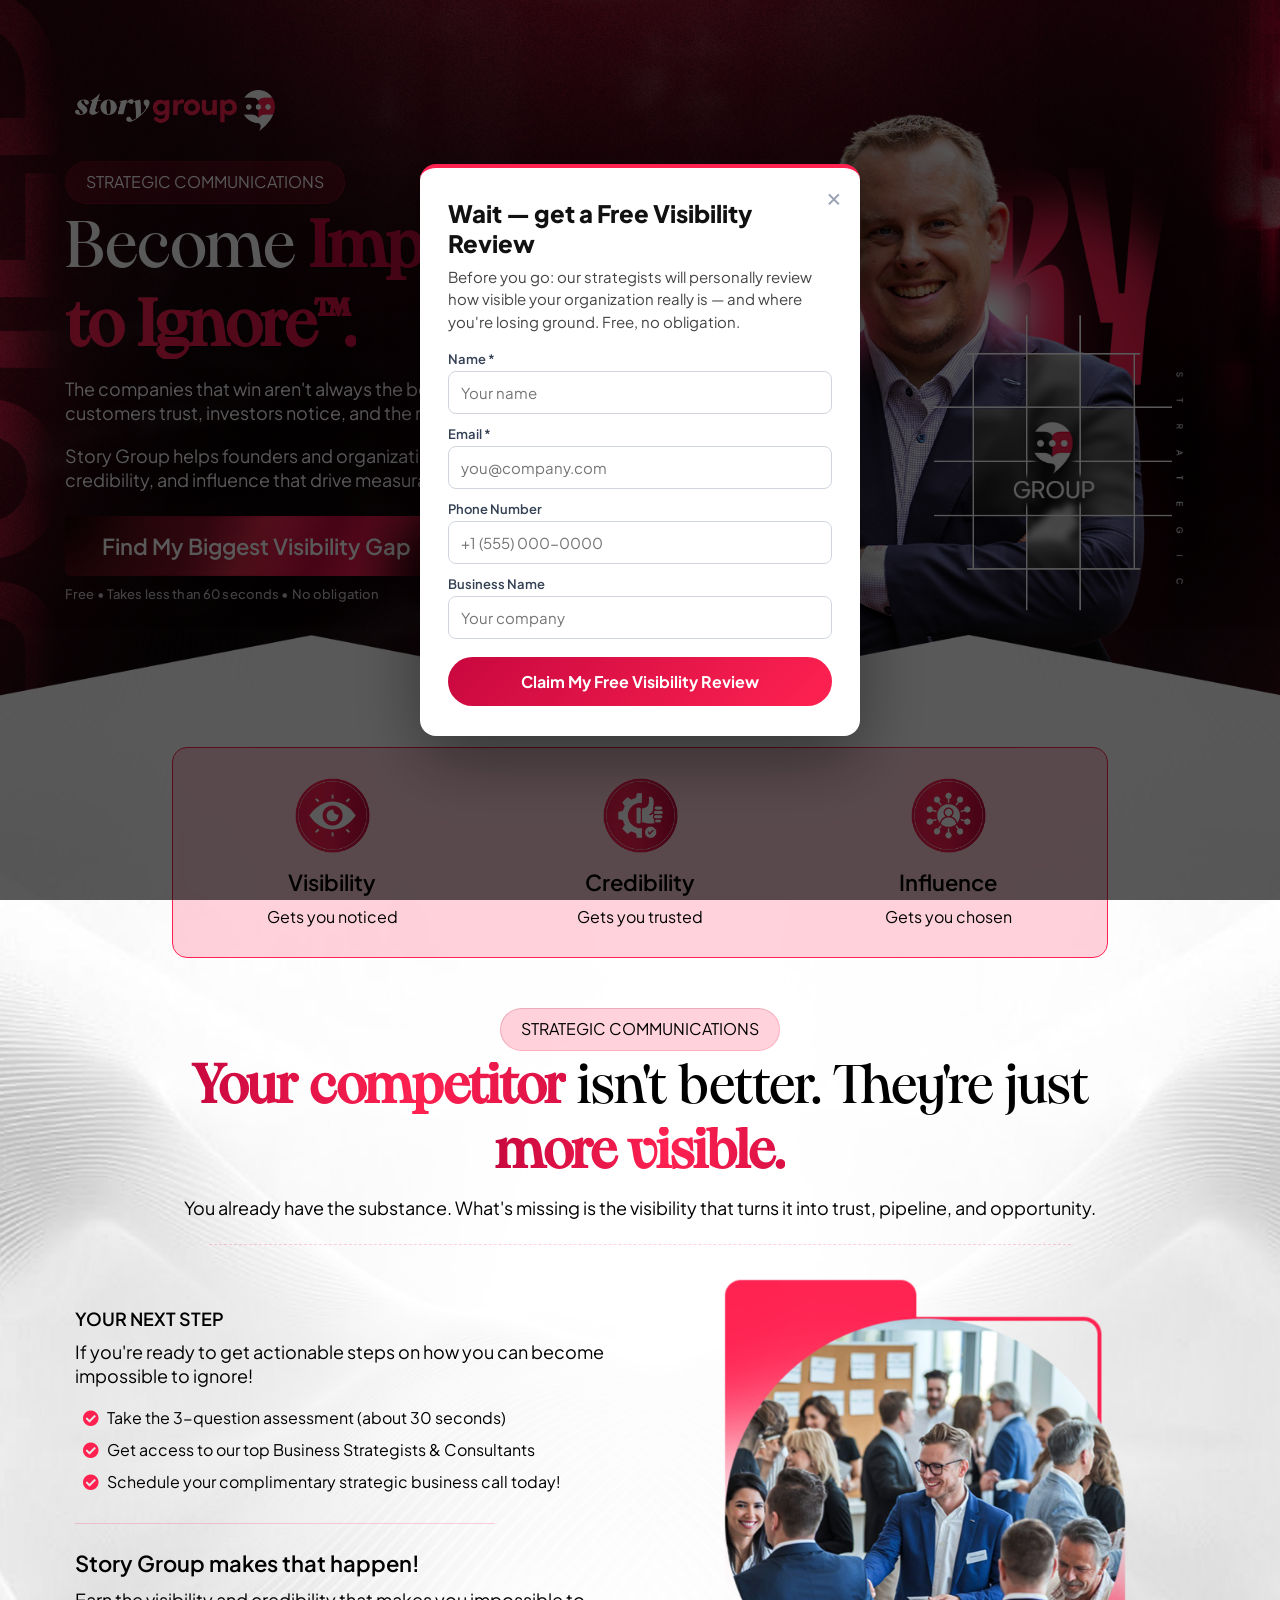
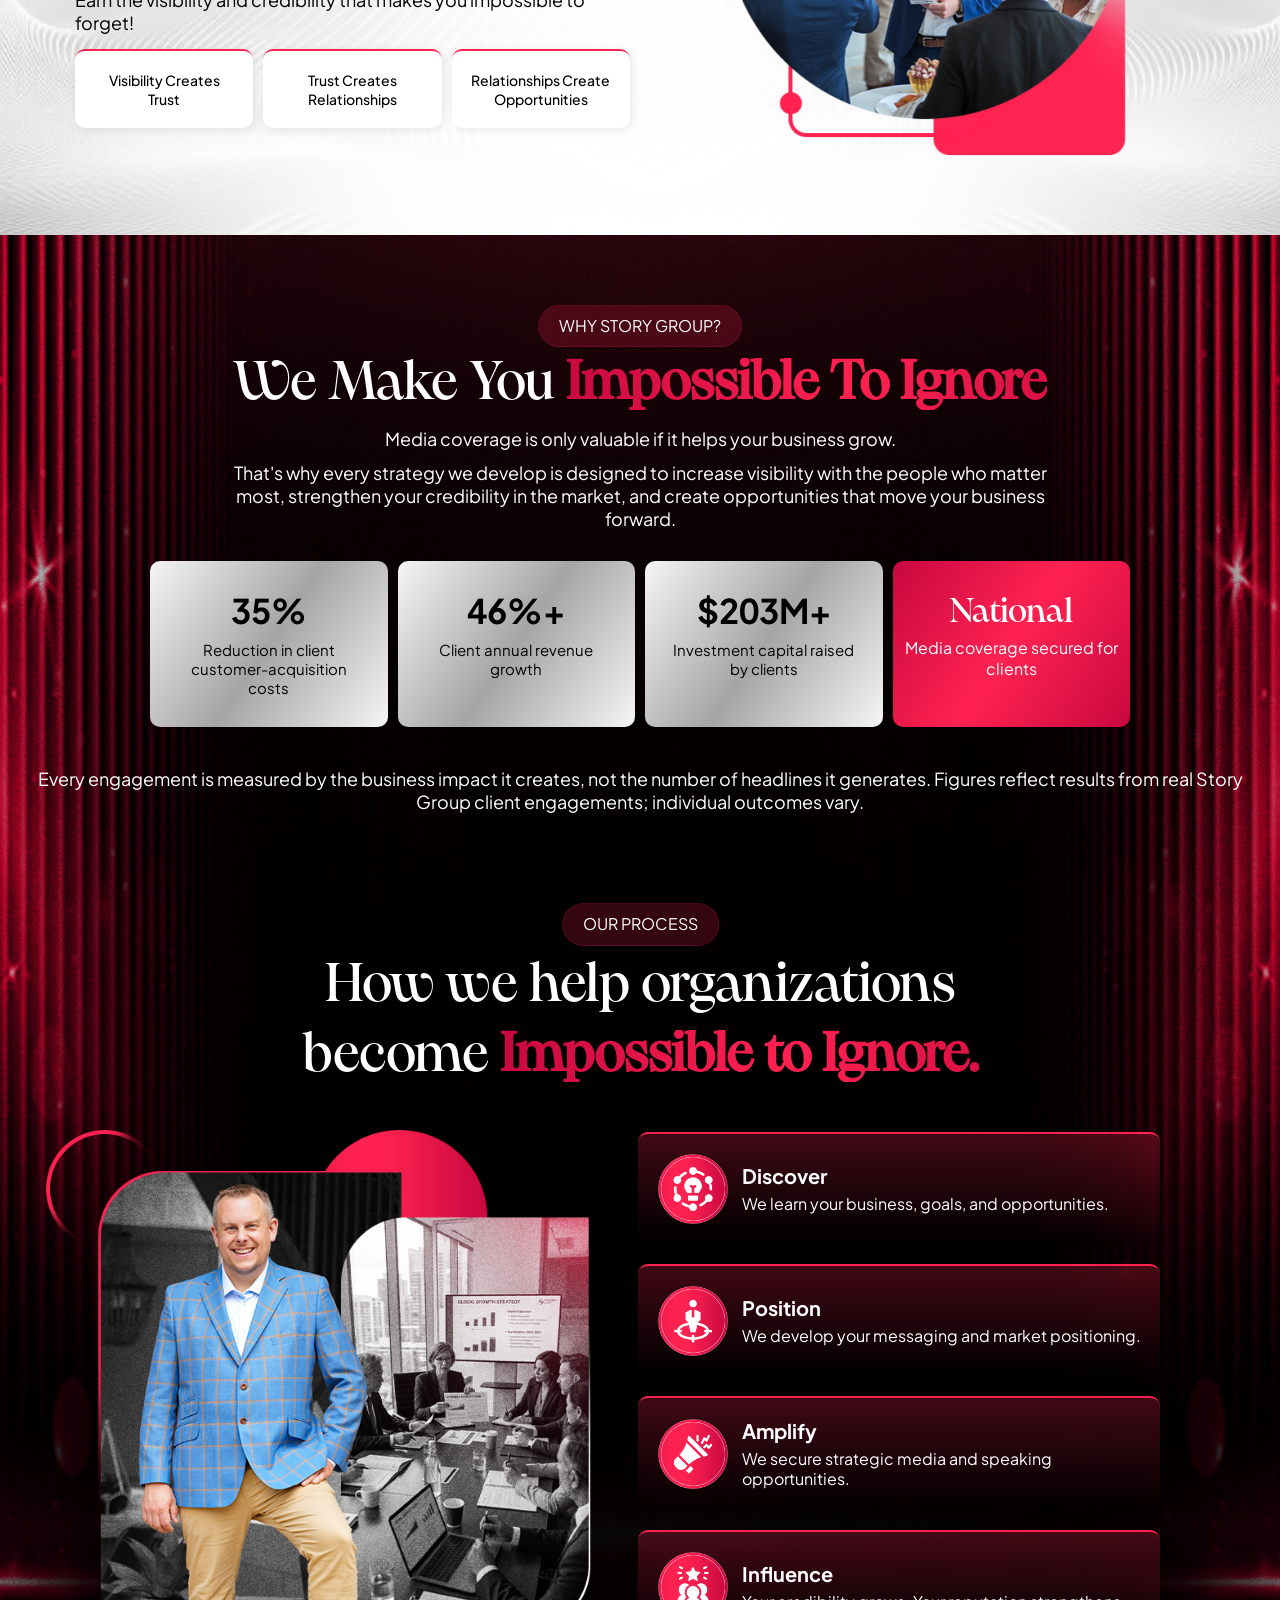
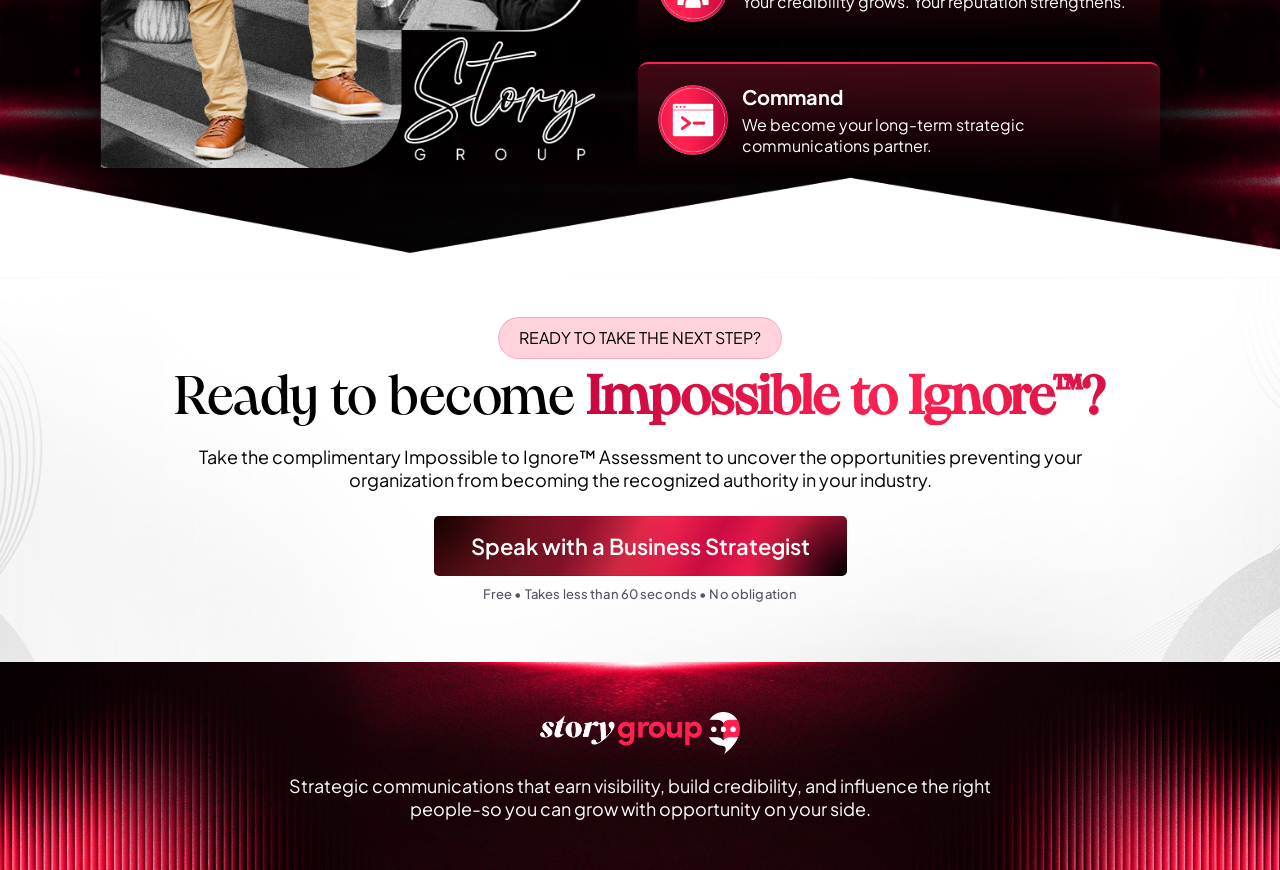
==== commit 4d9eea63: "Mobile hero: divider + authority hook line above CTA Co-Authored-By: Claude Fable 5 <noreply@anthrop" ====
--- a/index.html
+++ b/index.html
@@ -4569,6 +4569,17 @@
 #button-ccLjv87YSX::after { color: rgba(255,255,255,.75); text-align: left; }
 @media (max-width: 767px) { #button-ccLjv87YSX::after { text-align: center; } }
 #button-Pz7UjaxOBz::after, #button-1OcEnTbvPFn::after { color: #556; text-align: center; }
+</style><style>
+@media (max-width: 767px) {
+  #button-ccLjv87YSX::before {
+    content: "Discover what’s keeping your organization from becoming the recognized authority!";
+    display: block; margin: 4px auto 16px; padding-top: 16px;
+    background: linear-gradient(90deg, #C8083F, #FF2251) top center no-repeat;
+    background-size: 56px 2px;
+    color: #fff; font-size: 15px; line-height: 1.45; font-weight: 600; text-align: center;
+    font-family: var(--contentfont, 'Plus Jakarta Sans', sans-serif);
+  }
+}
 </style></head><body><!--teleport start anchor--><div><div class="drawer"><div class="drawer__overlay"></div><div class="drawer__content" style="max-width: 370px; background-color: rgb(250, 250, 250);"></div></div></div><!--teleport start anchor--><div><div class="drawer"><div class="drawer__overlay"></div><div class="drawer__content" style="max-width: 370px; background-color: rgb(250, 250, 250);"></div></div></div><div id="__nuxt"><!--[--><span class="nuxt-route-announcer" style="position: absolute;"><span role="status" aria-live="polite" aria-atomic="false" style="border: 0px; clip: rect(0px, 0px, 0px, 0px); clip-path: inset(50%); height: 1px; width: 1px; overflow: hidden; position: absolute; white-space: nowrap; overflow-wrap: normal; margin: -1px; padding: 0px;"></span></span><!--[--><div class="bgCover bg-fixed"></div><div><!--[--><div><!----><!----><div><div id="nav-menu-popup" style="display:none;" class="hide"><div class="nav-menu-body"><i class="close-menu fas fa-times"></i><ul class="nav-menu"><!--[--><!--]--></ul></div></div></div><!----><!--[--><!----><!--]--><div id="preview-container" class="preview-container hl_page-preview--content"><div><!----><!--[--><!--[--><div id="section-syuh5SLN9a" data-animation-class="" data-entrance-clip="1" style="" class="fullSection  true c-section c-wrapper section-syuh5SLN9a"><div class="bg full-center bg-section-syuh5SLN9a" style="border-radius:inherit;position:absolute;top:0;left:0;width:100%;height:100%;pointer-events:none;"></div><!----><div class="inner"><!----><!--[--><!--[--><div id="row-P7Ipzvnef6" data-animation-class="" data-entrance-clip="1" style="" class="row-align-center  true c-row c-wrapper row-P7Ipzvnef6"><!----><!----><div class="inner"><!----><!--[--><!--[--><div id="col-d3F3NjB4DV" data-animation-class="" data-entrance-clip="1" style="" class="true c-column c-wrapper col-d3F3NjB4DV"><!----><!----><div class="vertical inner"><!----><!--[--><!--[--><div id="image-raWOTrZ9XI" data-animation-class="" style="" class="c-image c-wrapper image-raWOTrZ9XI"><!----><!----><!----><!----><!----><div style="cursor:default;" class="image-container cimage-raWOTrZ9XI"><div><div><img style="" src="assets/3401ce03-244f-43dc-be16-a1eef7507263.png" alt="" class="img-effects-none" data-animation-class="" loading="lazy"></div></div></div><!----><!----><!----><!----><!----><!----><!----><!----><!----><!----><!----><!----><!----><!----><!----><!----><!----><!----><!----><!----><!----><!----><!----><!----><!----><!----><!----><!----><!----><!----><!----><!----><!----><!----><!----><!----><!----><!----><!----><!----><!----><!----><!----><!----><!----><!----><!----><!----></div><!--]--><!--[--><div id="paragraph-UuhaKVqxLl" data-animation-class="" style="" class="c-paragraph c-wrapper"><!----><!----><!----><div class="paragraph-UuhaKVqxLl text-output cparagraph-UuhaKVqxLl" data-animation-class="" style=""><div><p>Strategic Communications</p></div></div><!----><!----><!----><!----><!----><!----><!----><!----><!----><!----><!----><!----><!----><!----><!----><!----><!----><!----><!----><!----><!----><!----><!----><!----><!----><!----><!----><!----><!----><!----><!----><!----><!----><!----><!----><!----><!----><!----><!----><!----><!----><!----><!----><!----><!----><!----><!----><!----><!----><!----></div><!--]--><!--[--><div id="heading-_9snxL0LkR" data-animation-class="" style="" class="c-heading c-wrapper"><!----><!----><!----><div class="heading-_9snxL0LkR text-output cheading-_9snxL0LkR heading3 strong" data-animation-class="" style=""><div><h1>Become <strong>Impossible to Ignore™.</strong></h1></div></div><!----><!----><!----><!----><!----><!----><!----><!----><!----><!----><!----><!----><!----><!----><!----><!----><!----><!----><!----><!----><!----><!----><!----><!----><!----><!----><!----><!----><!----><!----><!----><!----><!----><!----><!----><!----><!----><!----><!----><!----><!----><!----><!----><!----><!----><!----><!----><!----><!----><!----></div><!--]--><!--[--><div id="sub-heading-DL0K-Rj5nQ" data-animation-class="" style="" class="c-sub-heading c-wrapper"><!----><!----><!----><div class="sub-heading-DL0K-Rj5nQ text-output csub-heading-DL0K-Rj5nQ" data-animation-class="" style=""><div><h2>The companies that win aren't always the best. They're the ones customers trust, investors notice, and the media remembers.</h2></div></div><!----><!----><!----><!----><!----><!----><!----><!----><!----><!----><!----><!----><!----><!----><!----><!----><!----><!----><!----><!----><!----><!----><!----><!----><!----><!----><!----><!----><!----><!----><!----><!----><!----><!----><!----><!----><!----><!----><!----><!----><!----><!----><!----><!----><!----><!----><!----><!----><!----><!----></div><!--]--><!--[--><div id="image-5VtdzKU-cj" data-animation-class="" style="" class="c-image c-wrapper image-5VtdzKU-cj mobile-only tablet-hide"><!----><!----><!----><!----><!----><div style="cursor:default;" class="image-container cimage-5VtdzKU-cj"><div><div><img style="" src="assets/c9e99545-8bbb-472e-a323-4207a4e64a68.png" alt="" class="img-effects-none" data-animation-class="" loading="lazy"></div></div></div><!----><!----><!----><!----><!----><!----><!----><!----><!----><!----><!----><!----><!----><!----><!----><!----><!----><!----><!----><!----><!----><!----><!----><!----><!----><!----><!----><!----><!----><!----><!----><!----><!----><!----><!----><!----><!----><!----><!----><!----><!----><!----><!----><!----><!----><!----><!----><!----></div><!--]--><!--[--><div id="sub-heading-STN89v709X" data-animation-class="" style="" class="c-sub-heading c-wrapper"><!----><!----><!----><div class="sub-heading-STN89v709X text-output csub-heading-STN89v709X" data-animation-class="" style=""><div><h2>Story Group helps founders and organizations build the visibility, credibility, and influence that drive measurable business growth.</h2></div></div><!----><!----><!----><!----><!----><!----><!----><!----><!----><!----><!----><!----><!----><!----><!----><!----><!----><!----><!----><!----><!----><!----><!----><!----><!----><!----><!----><!----><!----><!----><!----><!----><!----><!----><!----><!----><!----><!----><!----><!----><!----><!----><!----><!----><!----><!----><!----><!----><!----><!----></div><!--]--><!--[--><div id="button-ccLjv87YSX" data-animation-class="" style="" class="c-button c-wrapper button-ccLjv87YSX"><!----><!----><!----><!----><!----><!----><!--[--><!----><!--teleport start--><!--teleport end--><!----><!----><button data-animation-class="" id="button-ccLjv87YSX_btn" style="" class="cbutton-ccLjv87YSX Jaybtn2 custom btn-vp btn-hp" aria-label="Find My Biggest Visibility Gap"><div style="" class="main-heading-group"><div class="button-icon-start"></div><div class="main-heading-button">Find My Biggest Visibility Gap </div><div class="button-icon-end"></div></div><!----><div style="display:none;left:50%;position:absolute;top:50%;transform:translate(-50%, -50%);" class="btn-loader-position"><div style="display:none;" class="v-spinner"><div class="v-moon v-moon1" style="height:30px;width:30px;border-radius:100%;"><div class="v-moon v-moon2" style="height:4.285714285714286px;width:4.285714285714286px;border-radius:100%;top:12.857142857142858px;background-color:rgb(255, 255, 255);"></div><div class="v-moon v-moon3" style="height:30px;width:30px;border-radius:100%;border:4.285714285714286px solid rgb(255, 255, 255);"></div></div></div></div></button><div><!----></div><!----><!----><!--]--><!----><!----><!----><!----><!----><!----><!----><!----><!----><!----><!----><!----><!----><!----><!----><!----><!----><!----><!----><!----><!----><!----><!----><!----><!----><!----><!----><!----><!----><!----><!----><!----><!----><!----><!----><!----><!----><!----><!----><!----><!----><!----><!----><!----><!----><!----><!----></div><!--]--><!--]--></div><!----><!----><!----><!----><!----><!----><!----><!----><!----><!----><!----><!----><!----><!----><!----><!----><!----><!----><!----><!----><!----><!----><!----><!----><!----><!----><!----><!----><!----><!----><!----><!----><!----><!----><!----><!----><!----><!----><!----><!----><!----><!----><!----><!----><!----><!----><!----><!----><!----><!----><!----></div><!--]--><!--[--><div id="col-ByDPSe4-dP" data-animation-class="" data-entrance-clip="1" style="" class="true c-column c-wrapper col-ByDPSe4-dP"><!----><!----><div class="vertical inner"><!----><!--[--><!--[--><div id="image-M_A-6TLJBy" data-animation-class="" style="" class="c-image c-wrapper image-M_A-6TLJBy desktop-only"><!----><!----><!----><!----><!----><div style="cursor:default;" class="image-container cimage-M_A-6TLJBy"><div><div><img style="" src="assets/c9e99545-8bbb-472e-a323-4207a4e64a68.png" alt="" class="img-effects-none" data-animation-class="" loading="lazy"></div></div></div><!----><!----><!----><!----><!----><!----><!----><!----><!----><!----><!----><!----><!----><!----><!----><!----><!----><!----><!----><!----><!----><!----><!----><!----><!----><!----><!----><!----><!----><!----><!----><!----><!----><!----><!----><!----><!----><!----><!----><!----><!----><!----><!----><!----><!----><!----><!----><!----></div><!--]--><!--]--></div><!----><!----><!----><!----><!----><!----><!----><!----><!----><!----><!----><!----><!----><!----><!----><!----><!----><!----><!----><!----><!----><!----><!----><!----><!----><!----><!----><!----><!----><!----><!----><!----><!----><!----><!----><!----><!----><!----><!----><!----><!----><!----><!----><!----><!----><!----><!----><!----><!----><!----><!----></div><!--]--><!--]--></div><!----><!----><!----><!----><!----><!----><!----><!----><!----><!----><!----><!----><!----><!----><!----><!----><!----><!----><!----><!----><!----><!----><!----><!----><!----><!----><!----><!----><!----><!----><!----><!----><!----><!----><!----><!----><!----><!----><!----><!----><!----><!----><!----><!----><!----><!----><!----><!----><!----><!----><!----></div><!--]--><!--]--></div><!----><!----><!----><!----><!----><!----><!----><!----><!----><!----><!----><!----><!----><!----><!----><!----><!----><!----><!----><!----><!----><!----><!----><!----><!----><!----><!----><!----><!----><!----><!----><!----><!----><!----><!----><!----><!----><!----><!----><!----><!----><!----><!----><!----><!----><!----><!----><!----><!----><!----><!----></div><!--]--><!--[--><div id="section-2TtrXtnV2_" data-animation-class="" data-entrance-clip="1" style="" class="fullSection  true c-section c-wrapper section-2TtrXtnV2_"><div class="bg full-center bg-section-2TtrXtnV2_" style="border-radius:inherit;position:absolute;top:0;left:0;width:100%;height:100%;pointer-events:none;"></div><!----><div class="inner"><!----><!--[--><!--[--><div id="row-EVgnRDdB7h" data-animation-class="" data-entrance-clip="1" style="" class="row-align-center  true c-row c-wrapper row-EVgnRDdB7h desktop-only"><!----><!----><div class="inner"><!----><!--[--><!--[--><div id="col-MvAcDH6OT8" data-animation-class="" data-entrance-clip="1" style="" class="true c-column c-wrapper col-MvAcDH6OT8"><!----><!----><div class="vertical inner"><!----><!--[--><!--[--><div id="image-yRgtEZUDxo" data-animation-class="" style="" class="c-image c-wrapper image-yRgtEZUDxo"><!----><!----><!----><!----><!----><div style="cursor:default;" class="image-container cimage-yRgtEZUDxo"><div><div><img style="" src="assets/d8a5d4ed-2b9c-4128-aabf-5aef22f71397.png" alt="" class="img-effects-none" data-animation-class="" loading="lazy"></div></div></div><!----><!----><!----><!----><!----><!----><!----><!----><!----><!----><!----><!----><!----><!----><!----><!----><!----><!----><!----><!----><!----><!----><!----><!----><!----><!----><!----><!----><!----><!----><!----><!----><!----><!----><!----><!----><!----><!----><!----><!----><!----><!----><!----><!----><!----><!----><!----><!----></div><!--]--><!--[--><div id="sub-heading-xc-R109Z4J" data-animation-class="" style="" class="c-sub-heading c-wrapper"><!----><!----><!----><div class="sub-heading-xc-R109Z4J text-output csub-heading-xc-R109Z4J" data-animation-class="" style=""><div><h2>Visibility</h2></div></div><!----><!----><!----><!----><!----><!----><!----><!----><!----><!----><!----><!----><!----><!----><!----><!----><!----><!----><!----><!----><!----><!----><!----><!----><!----><!----><!----><!----><!----><!----><!----><!----><!----><!----><!----><!----><!----><!----><!----><!----><!----><!----><!----><!----><!----><!----><!----><!----><!----><!----></div><!--]--><!--[--><div id="paragraph-UtXSl_JBYq" data-animation-class="" style="" class="c-paragraph c-wrapper"><!----><!----><!----><div class="paragraph-UtXSl_JBYq text-output cparagraph-UtXSl_JBYq" data-animation-class="" style=""><div><p>Gets you noticed</p></div></div><!----><!----><!----><!----><!----><!----><!----><!----><!----><!----><!----><!----><!----><!----><!----><!----><!----><!----><!----><!----><!----><!----><!----><!----><!----><!----><!----><!----><!----><!----><!----><!----><!----><!----><!----><!----><!----><!----><!----><!----><!----><!----><!----><!----><!----><!----><!----><!----><!----><!----></div><!--]--><!--]--></div><!----><!----><!----><!----><!----><!----><!----><!----><!----><!----><!----><!----><!----><!----><!----><!----><!----><!----><!----><!----><!----><!----><!----><!----><!----><!----><!----><!----><!----><!----><!----><!----><!----><!----><!----><!----><!----><!----><!----><!----><!----><!----><!----><!----><!----><!----><!----><!----><!----><!----><!----></div><!--]--><!--[--><div id="col-mi4icTQN4j" data-animation-class="" data-entrance-clip="1" style="" class="true c-column c-wrapper col-mi4icTQN4j"><!----><!----><div class="vertical inner"><!----><!--[--><!--[--><div id="image-CbEwz1GjwF" data-animation-class="" style="" class="c-image c-wrapper image-CbEwz1GjwF"><!----><!----><!----><!----><!----><div style="cursor:default;" class="image-container cimage-CbEwz1GjwF"><div><div><img style="" src="assets/4e8583b0-818d-4655-ac62-c308ab66c5c1.png" alt="" class="img-effects-none" data-animation-class="" loading="lazy"></div></div></div><!----><!----><!----><!----><!----><!----><!----><!----><!----><!----><!----><!----><!----><!----><!----><!----><!----><!----><!----><!----><!----><!----><!----><!----><!----><!----><!----><!----><!----><!----><!----><!----><!----><!----><!----><!----><!----><!----><!----><!----><!----><!----><!----><!----><!----><!----><!----><!----></div><!--]--><!--[--><div id="sub-heading-mAb2Ew-FY4" data-animation-class="" style="" class="c-sub-heading c-wrapper"><!----><!----><!----><div class="sub-heading-mAb2Ew-FY4 text-output csub-heading-mAb2Ew-FY4" data-animation-class="" style=""><div><h2>Credibility</h2></div></div><!----><!----><!----><!----><!----><!----><!----><!----><!----><!----><!----><!----><!----><!----><!----><!----><!----><!----><!----><!----><!----><!----><!----><!----><!----><!----><!----><!----><!----><!----><!----><!----><!----><!----><!----><!----><!----><!----><!----><!----><!----><!----><!----><!----><!----><!----><!----><!----><!----><!----></div><!--]--><!--[--><div id="paragraph-mucu1K1ykD" data-animation-class="" style="" class="c-paragraph c-wrapper"><!----><!----><!----><div class="paragraph-mucu1K1ykD text-output cparagraph-mucu1K1ykD" data-animation-class="" style=""><div><p>Gets you trusted</p></div></div><!----><!----><!----><!----><!----><!----><!----><!----><!----><!----><!----><!----><!----><!----><!----><!----><!----><!----><!----><!----><!----><!----><!----><!----><!----><!----><!----><!----><!----><!----><!----><!----><!----><!----><!----><!----><!----><!----><!----><!----><!----><!----><!----><!----><!----><!----><!----><!----><!----><!----></div><!--]--><!--]--></div><!----><!----><!----><!----><!----><!----><!----><!----><!----><!----><!----><!----><!----><!----><!----><!----><!----><!----><!----><!----><!----><!----><!----><!----><!----><!----><!----><!----><!----><!----><!----><!----><!----><!----><!----><!----><!----><!----><!----><!----><!----><!----><!----><!----><!----><!----><!----><!----><!----><!----><!----></div><!--]--><!--[--><div id="col-pbc3HZravR" data-animation-class="" data-entrance-clip="1" style="" class="true c-column c-wrapper col-pbc3HZravR"><!----><!----><div class="vertical inner"><!----><!--[--><!--[--><div id="image-2TWhmWsK9p" data-animation-class="" style="" class="c-image c-wrapper image-2TWhmWsK9p"><!----><!----><!----><!----><!----><div style="cursor:default;" class="image-container cimage-2TWhmWsK9p"><div><div><img style="" src="assets/23ee760c-b0ca-4d40-9671-73be9f208a69.png" alt="" class="img-effects-none" data-animation-class="" loading="lazy"></div></div></div><!----><!----><!----><!----><!----><!----><!----><!----><!----><!----><!----><!----><!----><!----><!----><!----><!----><!----><!----><!----><!----><!----><!----><!----><!----><!----><!----><!----><!----><!----><!----><!----><!----><!----><!----><!----><!----><!----><!----><!----><!----><!----><!----><!----><!----><!----><!----><!----></div><!--]--><!--[--><div id="sub-heading-rClCx9ndCm" data-animation-class="" style="" class="c-sub-heading c-wrapper"><!----><!----><!----><div class="sub-heading-rClCx9ndCm text-output csub-heading-rClCx9ndCm" data-animation-class="" style=""><div><h2>Influence</h2></div></div><!----><!----><!----><!----><!----><!----><!----><!----><!----><!----><!----><!----><!----><!----><!----><!----><!----><!----><!----><!----><!----><!----><!----><!----><!----><!----><!----><!----><!----><!----><!----><!----><!----><!----><!----><!----><!----><!----><!----><!----><!----><!----><!----><!----><!----><!----><!----><!----><!----><!----></div><!--]--><!--[--><div id="paragraph-_NVQU_pjzM" data-animation-class="" style="" class="c-paragraph c-wrapper"><!----><!----><!----><div class="paragraph-_NVQU_pjzM text-output cparagraph-_NVQU_pjzM" data-animation-class="" style=""><div><p>Gets you chosen</p></div></div><!----><!----><!----><!----><!----><!----><!----><!----><!----><!----><!----><!----><!----><!----><!----><!----><!----><!----><!----><!----><!----><!----><!----><!----><!----><!----><!----><!----><!----><!----><!----><!----><!----><!----><!----><!----><!----><!----><!----><!----><!----><!----><!----><!----><!----><!----><!----><!----><!----><!----></div><!--]--><!--]--></div><!----><!----><!----><!----><!----><!----><!----><!----><!----><!----><!----><!----><!----><!----><!----><!----><!----><!----><!----><!----><!----><!----><!----><!----><!----><!----><!----><!----><!----><!----><!----><!----><!----><!----><!----><!----><!----><!----><!----><!----><!----><!----><!----><!----><!----><!----><!----><!----><!----><!----><!----></div><!--]--><!--]--></div><!----><!----><!----><!----><!----><!----><!----><!----><!----><!----><!----><!----><!----><!----><!----><!----><!----><!----><!----><!----><!----><!----><!----><!----><!----><!----><!----><!----><!----><!----><!----><!----><!----><!----><!----><!----><!----><!----><!----><!----><!----><!----><!----><!----><!----><!----><!----><!----><!----><!----><!----></div><!--]--><!--[--><div id="row-n0Lux-WWg7" data-animation-class="" data-entrance-clip="1" style="" class="row-align-center  true c-row c-wrapper row-n0Lux-WWg7 mobile-only tablet-hide"><!----><!----><div class="inner"><!----><!--[--><!--[--><div id="col-6ZmmtaJpsw" data-animation-class="" data-entrance-clip="1" style="" class="true c-nested-column c-column c-wrapper col-6ZmmtaJpsw"><!----><!----><div class="horizontal inner"><!----><!--[--><!--[--><div id="image-3Nnq23HTJl" data-animation-class="" style="" class="c-image c-wrapper image-3Nnq23HTJl"><!----><!----><!----><!----><!----><div style="cursor:default;" class="image-container cimage-3Nnq23HTJl"><div><div><img style="" src="assets/d8a5d4ed-2b9c-4128-aabf-5aef22f71397.png" alt="" class="img-effects-none" data-animation-class="" loading="lazy"></div></div></div><!----><!----><!----><!----><!----><!----><!----><!----><!----><!----><!----><!----><!----><!----><!----><!----><!----><!----><!----><!----><!----><!----><!----><!----><!----><!----><!----><!----><!----><!----><!----><!----><!----><!----><!----><!----><!----><!----><!----><!----><!----><!----><!----><!----><!----><!----><!----><!----></div><!--]--><!--[--><div id="row-b6K2c3bcHT" data-animation-class="" data-entrance-clip="1" style="" class="row-align-center  true c-row c-wrapper row-b6K2c3bcHT"><!----><!----><div class="inner"><!----><!--[--><!--[--><div id="col-1mYlKGyv0g" data-animation-class="" data-entrance-clip="1" style="" class="true c-column c-wrapper col-1mYlKGyv0g"><!----><!----><div class="vertical inner"><!----><!--[--><!--[--><div id="sub-heading-LJcMD3F8Th" data-animation-class="" style="" class="c-sub-heading c-wrapper"><!----><!----><!----><div class="sub-heading-LJcMD3F8Th text-output csub-heading-LJcMD3F8Th" data-animation-class="" style=""><div><h2>Visibility</h2></div></div><!----><!----><!----><!----><!----><!----><!----><!----><!----><!----><!----><!----><!----><!----><!----><!----><!----><!----><!----><!----><!----><!----><!----><!----><!----><!----><!----><!----><!----><!----><!----><!----><!----><!----><!----><!----><!----><!----><!----><!----><!----><!----><!----><!----><!----><!----><!----><!----><!----><!----></div><!--]--><!--[--><div id="paragraph-rN1EYVnseQ" data-animation-class="" style="" class="c-paragraph c-wrapper"><!----><!----><!----><div class="paragraph-rN1EYVnseQ text-output cparagraph-rN1EYVnseQ" data-animation-class="" style=""><div><p>Gets you noticed</p></div></div><!----><!----><!----><!----><!----><!----><!----><!----><!----><!----><!----><!----><!----><!----><!----><!----><!----><!----><!----><!----><!----><!----><!----><!----><!----><!----><!----><!----><!----><!----><!----><!----><!----><!----><!----><!----><!----><!----><!----><!----><!----><!----><!----><!----><!----><!----><!----><!----><!----><!----></div><!--]--><!--]--></div><!----><!----><!----><!----><!----><!----><!----><!----><!----><!----><!----><!----><!----><!----><!----><!----><!----><!----><!----><!----><!----><!----><!----><!----><!----><!----><!----><!----><!----><!----><!----><!----><!----><!----><!----><!----><!----><!----><!----><!----><!----><!----><!----><!----><!----><!----><!----><!----><!----><!----><!----></div><!--]--><!--]--></div><!----><!----><!----><!----><!----><!----><!----><!----><!----><!----><!----><!----><!----><!----><!----><!----><!----><!----><!----><!----><!----><!----><!----><!----><!----><!----><!----><!----><!----><!----><!----><!----><!----><!----><!----><!----><!----><!----><!----><!----><!----><!----><!----><!----><!----><!----><!----><!----><!----><!----><!----></div><!--]--><!--]--></div><!----><!----><!----><!----><!----><!----><!----><!----><!----><!----><!----><!----><!----><!----><!----><!----><!----><!----><!----><!----><!----><!----><!----><!----><!----><!----><!----><!----><!----><!----><!----><!----><!----><!----><!----><!----><!----><!----><!----><!----><!----><!----><!----><!----><!----><!----><!----><!----><!----><!----><!----></div><!--]--><!--[--><div id="col-EwmNMfwvNH" data-animation-class="" data-entrance-clip="1" style="" class="true c-nested-column c-column c-wrapper col-EwmNMfwvNH"><!----><!----><div class="horizontal inner"><!----><!--[--><!--[--><div id="image-Clfpsk2It_" data-animation-class="" style="" class="c-image c-wrapper image-Clfpsk2It_"><!----><!----><!----><!----><!----><div style="cursor:default;" class="image-container cimage-Clfpsk2It_"><div><div><img style="" src="assets/4e8583b0-818d-4655-ac62-c308ab66c5c1.png" alt="" class="img-effects-none" data-animation-class="" loading="lazy"></div></div></div><!----><!----><!----><!----><!----><!----><!----><!----><!----><!----><!----><!----><!----><!----><!----><!----><!----><!----><!----><!----><!----><!----><!----><!----><!----><!----><!----><!----><!----><!----><!----><!----><!----><!----><!----><!----><!----><!----><!----><!----><!----><!----><!----><!----><!----><!----><!----><!----></div><!--]--><!--[--><div id="row-D75w_B7Had" data-animation-class="" data-entrance-clip="1" style="" class="row-align-center  true c-row c-wrapper row-D75w_B7Had"><!----><!----><div class="inner"><!----><!--[--><!--[--><div id="col-WuFV6UaAle" data-animation-class="" data-entrance-clip="1" style="" class="true c-column c-wrapper col-WuFV6UaAle"><!----><!----><div class="vertical inner"><!----><!--[--><!--[--><div id="sub-heading-K7PEHezI6I" data-animation-class="" style="" class="c-sub-heading c-wrapper"><!----><!----><!----><div class="sub-heading-K7PEHezI6I text-output csub-heading-K7PEHezI6I" data-animation-class="" style=""><div><h2>Credibility</h2></div></div><!----><!----><!----><!----><!----><!----><!----><!----><!----><!----><!----><!----><!----><!----><!----><!----><!----><!----><!----><!----><!----><!----><!----><!----><!----><!----><!----><!----><!----><!----><!----><!----><!----><!----><!----><!----><!----><!----><!----><!----><!----><!----><!----><!----><!----><!----><!----><!----><!----><!----></div><!--]--><!--[--><div id="paragraph-o-5W_5eXYX" data-animation-class="" style="" class="c-paragraph c-wrapper"><!----><!----><!----><div class="paragraph-o-5W_5eXYX text-output cparagraph-o-5W_5eXYX" data-animation-class="" style=""><div><p>Gets you trusted</p></div></div><!----><!----><!----><!----><!----><!----><!----><!----><!----><!----><!----><!----><!----><!----><!----><!----><!----><!----><!----><!----><!----><!----><!----><!----><!----><!----><!----><!----><!----><!----><!----><!----><!----><!----><!----><!----><!----><!----><!----><!----><!----><!----><!----><!----><!----><!----><!----><!----><!----><!----></div><!--]--><!--]--></div><!----><!----><!----><!----><!----><!----><!----><!----><!----><!----><!----><!----><!----><!----><!----><!----><!----><!----><!----><!----><!----><!----><!----><!----><!----><!----><!----><!----><!----><!----><!----><!----><!----><!----><!----><!----><!----><!----><!----><!----><!----><!----><!----><!----><!----><!----><!----><!----><!----><!----><!----></div><!--]--><!--]--></div><!----><!----><!----><!----><!----><!----><!----><!----><!----><!----><!----><!----><!----><!----><!----><!----><!----><!----><!----><!----><!----><!----><!----><!----><!----><!----><!----><!----><!----><!----><!----><!----><!----><!----><!----><!----><!----><!----><!----><!----><!----><!----><!----><!----><!----><!----><!----><!----><!----><!----><!----></div><!--]--><!--]--></div><!----><!----><!----><!----><!----><!----><!----><!----><!----><!----><!----><!----><!----><!----><!----><!----><!----><!----><!----><!----><!----><!----><!----><!----><!----><!----><!----><!----><!----><!----><!----><!----><!----><!----><!----><!----><!----><!----><!----><!----><!----><!----><!----><!----><!----><!----><!----><!----><!----><!----><!----></div><!--]--><!--[--><div id="col-7K00bwGObl" data-animation-class="" data-entrance-clip="1" style="" class="true c-nested-column c-column c-wrapper col-7K00bwGObl"><!----><!----><div class="horizontal inner"><!----><!--[--><!--[--><div id="image-7Tvi0SQjLK" data-animation-class="" style="" class="c-image c-wrapper image-7Tvi0SQjLK"><!----><!----><!----><!----><!----><div style="cursor:default;" class="image-container cimage-7Tvi0SQjLK"><div><div><img style="" src="assets/23ee760c-b0ca-4d40-9671-73be9f208a69.png" alt="" class="img-effects-none" data-animation-class="" loading="lazy"></div></div></div><!----><!----><!----><!----><!----><!----><!----><!----><!----><!----><!----><!----><!----><!----><!----><!----><!----><!----><!----><!----><!----><!----><!----><!----><!----><!----><!----><!----><!----><!----><!----><!----><!----><!----><!----><!----><!----><!----><!----><!----><!----><!----><!----><!----><!----><!----><!----><!----></div><!--]--><!--[--><div id="row-7BztzbAAAs" data-animation-class="" data-entrance-clip="1" style="" class="row-align-center  true c-row c-wrapper row-7BztzbAAAs"><!----><!----><div class="inner"><!----><!--[--><!--[--><div id="col-bh68MIgMEZ" data-animation-class="" data-entrance-clip="1" style="" class="true c-column c-wrapper col-bh68MIgMEZ"><!----><!----><div class="vertical inner"><!----><!--[--><!--[--><div id="sub-heading-LRUCeovpLs" data-animation-class="" style="" class="c-sub-heading c-wrapper"><!----><!----><!----><div class="sub-heading-LRUCeovpLs text-output csub-heading-LRUCeovpLs" data-animation-class="" style=""><div><h2>Influence</h2></div></div><!----><!----><!----><!----><!----><!----><!----><!----><!----><!----><!----><!----><!----><!----><!----><!----><!----><!----><!----><!----><!----><!----><!----><!----><!----><!----><!----><!----><!----><!----><!----><!----><!----><!----><!----><!----><!----><!----><!----><!----><!----><!----><!----><!----><!----><!----><!----><!----><!----><!----></div><!--]--><!--[--><div id="paragraph-wRsFM-oUCL" data-animation-class="" style="" class="c-paragraph c-wrapper"><!----><!----><!----><div class="paragraph-wRsFM-oUCL text-output cparagraph-wRsFM-oUCL" data-animation-class="" style=""><div><p>Gets you chosen</p></div></div><!----><!----><!----><!----><!----><!----><!----><!----><!----><!----><!----><!----><!----><!----><!----><!----><!----><!----><!----><!----><!----><!----><!----><!----><!----><!----><!----><!----><!----><!----><!----><!----><!----><!----><!----><!----><!----><!----><!----><!----><!----><!----><!----><!----><!----><!----><!----><!----><!----><!----></div><!--]--><!--]--></div><!----><!----><!----><!----><!----><!----><!----><!----><!----><!----><!----><!----><!----><!----><!----><!----><!----><!----><!----><!----><!----><!----><!----><!----><!----><!----><!----><!----><!----><!----><!----><!----><!----><!----><!----><!----><!----><!----><!----><!----><!----><!----><!----><!----><!----><!----><!----><!----><!----><!----><!----></div><!--]--><!--]--></div><!----><!----><!----><!----><!----><!----><!----><!----><!----><!----><!----><!----><!----><!----><!----><!----><!----><!----><!----><!----><!----><!----><!----><!----><!----><!----><!----><!----><!----><!----><!----><!----><!----><!----><!----><!----><!----><!----><!----><!----><!----><!----><!----><!----><!----><!----><!----><!----><!----><!----><!----></div><!--]--><!--]--></div><!----><!----><!----><!----><!----><!----><!----><!----><!----><!----><!----><!----><!----><!----><!----><!----><!----><!----><!----><!----><!----><!----><!----><!----><!----><!----><!----><!----><!----><!----><!----><!----><!----><!----><!----><!----><!----><!----><!----><!----><!----><!----><!----><!----><!----><!----><!----><!----><!----><!----><!----></div><!--]--><!--]--></div><!----><!----><!----><!----><!----><!----><!----><!----><!----><!----><!----><!----><!----><!----><!----><!----><!----><!----><!----><!----><!----><!----><!----><!----><!----><!----><!----><!----><!----><!----><!----><!----><!----><!----><!----><!----><!----><!----><!----><!----><!----><!----><!----><!----><!----><!----><!----><!----><!----><!----><!----></div><!--]--><!--[--><div id="row-HYqP-waS-B" data-animation-class="" data-entrance-clip="1" style="" class="row-align-center  true c-row c-wrapper row-HYqP-waS-B"><!----><!----><div class="inner"><!----><!--[--><!--[--><div id="col-xIekKhDfQS" data-animation-class="" data-entrance-clip="1" style="" class="true c-nested-column c-column c-wrapper col-xIekKhDfQS"><!----><!----><div class="vertical inner"><!----><!--[--><!--[--><div id="paragraph-taG2x6qvGN" data-animation-class="" style="" class="c-paragraph c-wrapper"><!----><!----><!----><div class="paragraph-taG2x6qvGN text-output cparagraph-taG2x6qvGN" data-animation-class="" style=""><div><p>Strategic Communications</p></div></div><!----><!----><!----><!----><!----><!----><!----><!----><!----><!----><!----><!----><!----><!----><!----><!----><!----><!----><!----><!----><!----><!----><!----><!----><!----><!----><!----><!----><!----><!----><!----><!----><!----><!----><!----><!----><!----><!----><!----><!----><!----><!----><!----><!----><!----><!----><!----><!----><!----><!----></div><!--]--><!--[--><div id="heading-BJhNJ_C5o7" data-animation-class="" style="" class="c-heading c-wrapper"><!----><!----><!----><div class="heading-BJhNJ_C5o7 text-output cheading-BJhNJ_C5o7 heading3 strong" data-animation-class="" style=""><div><h1><strong>Your competitor</strong> isn't better. They're just <strong>more visible.</strong></h1></div></div><!----><!----><!----><!----><!----><!----><!----><!----><!----><!----><!----><!----><!----><!----><!----><!----><!----><!----><!----><!----><!----><!----><!----><!----><!----><!----><!----><!----><!----><!----><!----><!----><!----><!----><!----><!----><!----><!----><!----><!----><!----><!----><!----><!----><!----><!----><!----><!----><!----><!----></div><!--]--><!--[--><div id="sub-heading-iyqH3wA8Ix" data-animation-class="" style="" class="c-sub-heading c-wrapper"><!----><!----><!----><div class="sub-heading-iyqH3wA8Ix text-output csub-heading-iyqH3wA8Ix" data-animation-class="" style=""><div><h2>You already have the substance. What's missing is the visibility that turns it into trust, pipeline, and opportunity.</h2></div></div><!----><!----><!----><!----><!----><!----><!----><!----><!----><!----><!----><!----><!----><!----><!----><!----><!----><!----><!----><!----><!----><!----><!----><!----><!----><!----><!----><!----><!----><!----><!----><!----><!----><!----><!----><!----><!----><!----><!----><!----><!----><!----><!----><!----><!----><!----><!----><!----><!----><!----></div><!--]--><!--[--><div id="image-VCnMEAzxL2" data-animation-class="" style="" class="c-image c-wrapper image-VCnMEAzxL2 mobile-only tablet-hide"><!----><!----><!----><!----><!----><div style="cursor:default;" class="image-container cimage-VCnMEAzxL2"><div><div><img style="" src="assets/92b2b667-60b4-4806-b5d1-ef5c55e78f93.png" alt="" class="img-effects-none" data-animation-class="" loading="lazy"></div></div></div><!----><!----><!----><!----><!----><!----><!----><!----><!----><!----><!----><!----><!----><!----><!----><!----><!----><!----><!----><!----><!----><!----><!----><!----><!----><!----><!----><!----><!----><!----><!----><!----><!----><!----><!----><!----><!----><!----><!----><!----><!----><!----><!----><!----><!----><!----><!----><!----></div><!--]--><!--[--><div id="divider-HaZc0S2LSH" data-animation-class="" style="" class="c-divider c-wrapper dividerContainer divider-HaZc0S2LSH"><!----><!----><!----><!----><!----><!----><!----><!----><!----><!----><!----><!----><!----><!----><!----><div id="divider-HaZc0S2LSH-divider-inner" class="cdivider-HaZc0S2LSH"><div class="divider-element"></div></div><!----><!----><!----><!----><!----><!----><!----><!----><!----><!----><!----><!----><!----><!----><!----><!----><!----><!----><!----><!----><!----><!----><!----><!----><!----><!----><!----><!----><!----><!----><!----><!----><!----><!----><!----><!----><!----><!----></div><!--]--><!--[--><div id="row-M5t6rA6oev" data-animation-class="" data-entrance-clip="1" style="" class="row-align-center  true c-row c-wrapper row-M5t6rA6oev"><!----><!----><div class="inner"><!----><!--[--><!--[--><div id="col-D9juNsR0Md" data-animation-class="" data-entrance-clip="1" style="" class="true c-nested-column c-column c-wrapper col-D9juNsR0Md"><!----><!----><div class="vertical inner"><!----><!--[--><!--[--><div id="sub-heading-6ijSi-TzI2" data-animation-class="" style="" class="c-sub-heading c-wrapper"><!----><!----><!----><div class="sub-heading-6ijSi-TzI2 text-output csub-heading-6ijSi-TzI2" data-animation-class="" style=""><div><h2>YOUR NEXT STEP</h2></div></div><!----><!----><!----><!----><!----><!----><!----><!----><!----><!----><!----><!----><!----><!----><!----><!----><!----><!----><!----><!----><!----><!----><!----><!----><!----><!----><!----><!----><!----><!----><!----><!----><!----><!----><!----><!----><!----><!----><!----><!----><!----><!----><!----><!----><!----><!----><!----><!----><!----><!----></div><!--]--><!--[--><div id="sub-heading-sEY4sTOKpg" data-animation-class="" style="" class="c-sub-heading c-wrapper"><!----><!----><!----><div class="sub-heading-sEY4sTOKpg text-output csub-heading-sEY4sTOKpg" data-animation-class="" style=""><div><h2>If you're ready to get actionable steps on how you can become impossible to ignore!</h2></div></div><!----><!----><!----><!----><!----><!----><!----><!----><!----><!----><!----><!----><!----><!----><!----><!----><!----><!----><!----><!----><!----><!----><!----><!----><!----><!----><!----><!----><!----><!----><!----><!----><!----><!----><!----><!----><!----><!----><!----><!----><!----><!----><!----><!----><!----><!----><!----><!----><!----><!----></div><!--]--><!--[--><div id="bulletList-C1KG3RjLnI" data-animation-class="" style="" class="c-bullet-list c-wrapper"><!----><!----><!----><div class="bulletList-C1KG3RjLnI text-output cbulletList-C1KG3RjLnI" data-animation-class="" style=""><div><ul><li><p>Take the 3-question assessment (about 30 seconds)</p></li><li><p>Get access to our top Business Strategists &amp; Consultants</p></li><li><p>Schedule your complimentary strategic business call today!</p></li></ul></div></div><!----><!----><!----><!----><!----><!----><!----><!----><!----><!----><!----><!----><!----><!----><!----><!----><!----><!----><!----><!----><!----><!----><!----><!----><!----><!----><!----><!----><!----><!----><!----><!----><!----><!----><!----><!----><!----><!----><!----><!----><!----><!----><!----><!----><!----><!----><!----><!----><!----><!----></div><!--]--><!--[--><div id="divider-KDKZsJrHFN" data-animation-class="" style="" class="c-divider c-wrapper dividerContainer divider-KDKZsJrHFN"><!----><!----><!----><!----><!----><!----><!----><!----><!----><!----><!----><!----><!----><!----><!----><div id="divider-KDKZsJrHFN-divider-inner" class="cdivider-KDKZsJrHFN"><div class="divider-element"></div></div><!----><!----><!----><!----><!----><!----><!----><!----><!----><!----><!----><!----><!----><!----><!----><!----><!----><!----><!----><!----><!----><!----><!----><!----><!----><!----><!----><!----><!----><!----><!----><!----><!----><!----><!----><!----><!----><!----></div><!--]--><!--[--><div id="sub-heading-LSEiuyEXDV" data-animation-class="" style="" class="c-sub-heading c-wrapper"><!----><!----><!----><div class="sub-heading-LSEiuyEXDV text-output csub-heading-LSEiuyEXDV" data-animation-class="" style=""><div><h2>Story Group makes that happen!</h2></div></div><!----><!----><!----><!----><!----><!----><!----><!----><!----><!----><!----><!----><!----><!----><!----><!----><!----><!----><!----><!----><!----><!----><!----><!----><!----><!----><!----><!----><!----><!----><!----><!----><!----><!----><!----><!----><!----><!----><!----><!----><!----><!----><!----><!----><!----><!----><!----><!----><!----><!----></div><!--]--><!--[--><div id="sub-heading-04cZ6wU2Gr" data-animation-class="" style="" class="c-sub-heading c-wrapper"><!----><!----><!----><div class="sub-heading-04cZ6wU2Gr text-output csub-heading-04cZ6wU2Gr" data-animation-class="" style=""><div><h2>Earn the visibility and credibility that makes you impossible to forget!</h2></div></div><!----><!----><!----><!----><!----><!----><!----><!----><!----><!----><!----><!----><!----><!----><!----><!----><!----><!----><!----><!----><!----><!----><!----><!----><!----><!----><!----><!----><!----><!----><!----><!----><!----><!----><!----><!----><!----><!----><!----><!----><!----><!----><!----><!----><!----><!----><!----><!----><!----><!----></div><!--]--><!--[--><div id="row-t353Y-pPXW" data-animation-class="" data-entrance-clip="1" style="" class="row-align-center  true c-row c-wrapper row-t353Y-pPXW"><!----><!----><div class="inner"><!----><!--[--><!--[--><div id="col--t5Jha7NtP" data-animation-class="" data-entrance-clip="1" style="" class="true c-column c-wrapper col--t5Jha7NtP"><!----><!----><div class="vertical inner"><!----><!--[--><!--[--><div id="sub-heading-L3MYMZx3Qr" data-animation-class="" style="" class="c-sub-heading c-wrapper"><!----><!----><!----><div class="sub-heading-L3MYMZx3Qr text-output csub-heading-L3MYMZx3Qr" data-animation-class="" style=""><div><h2>Visibility Creates Trust</h2></div></div><!----><!----><!----><!----><!----><!----><!----><!----><!----><!----><!----><!----><!----><!----><!----><!----><!----><!----><!----><!----><!----><!----><!----><!----><!----><!----><!----><!----><!----><!----><!----><!----><!----><!----><!----><!----><!----><!----><!----><!----><!----><!----><!----><!----><!----><!----><!----><!----><!----><!----></div><!--]--><!--]--></div><!----><!----><!----><!----><!----><!----><!----><!----><!----><!----><!----><!----><!----><!----><!----><!----><!----><!----><!----><!----><!----><!----><!----><!----><!----><!----><!----><!----><!----><!----><!----><!----><!----><!----><!----><!----><!----><!----><!----><!----><!----><!----><!----><!----><!----><!----><!----><!----><!----><!----><!----></div><!--]--><!--[--><div id="col-uwmJdz49uH" data-animation-class="" data-entrance-clip="1" style="" class="true c-column c-wrapper col-uwmJdz49uH"><!----><!----><div class="vertical inner"><!----><!--[--><!--[--><div id="sub-heading-2VOwX7SjN1" data-animation-class="" style="" class="c-sub-heading c-wrapper"><!----><!----><!----><div class="sub-heading-2VOwX7SjN1 text-output csub-heading-2VOwX7SjN1" data-animation-class="" style=""><div><h2>Trust Creates Relationships</h2></div></div><!----><!----><!----><!----><!----><!----><!----><!----><!----><!----><!----><!----><!----><!----><!----><!----><!----><!----><!----><!----><!----><!----><!----><!----><!----><!----><!----><!----><!----><!----><!----><!----><!----><!----><!----><!----><!----><!----><!----><!----><!----><!----><!----><!----><!----><!----><!----><!----><!----><!----></div><!--]--><!--]--></div><!----><!----><!----><!----><!----><!----><!----><!----><!----><!----><!----><!----><!----><!----><!----><!----><!----><!----><!----><!----><!----><!----><!----><!----><!----><!----><!----><!----><!----><!----><!----><!----><!----><!----><!----><!----><!----><!----><!----><!----><!----><!----><!----><!----><!----><!----><!----><!----><!----><!----><!----></div><!--]--><!--[--><div id="col--P2eF94v54" data-animation-class="" data-entrance-clip="1" style="" class="true c-column c-wrapper col--P2eF94v54"><!----><!----><div class="vertical inner"><!----><!--[--><!--[--><div id="sub-heading-FM88xVsvFB" data-animation-class="" style="" class="c-sub-heading c-wrapper"><!----><!----><!----><div class="sub-heading-FM88xVsvFB text-output csub-heading-FM88xVsvFB" data-animation-class="" style=""><div><h2>Relationships Create Opportunities</h2></div></div><!----><!----><!----><!----><!----><!----><!----><!----><!----><!----><!----><!----><!----><!----><!----><!----><!----><!----><!----><!----><!----><!----><!----><!----><!----><!----><!----><!----><!----><!----><!----><!----><!----><!----><!----><!----><!----><!----><!----><!----><!----><!----><!----><!----><!----><!----><!----><!----><!----><!----></div><!--]--><!--]--></div><!----><!----><!----><!----><!----><!----><!----><!----><!----><!----><!----><!----><!----><!----><!----><!----><!----><!----><!----><!----><!----><!----><!----><!----><!----><!----><!----><!----><!----><!----><!----><!----><!----><!----><!----><!----><!----><!----><!----><!----><!----><!----><!----><!----><!----><!----><!----><!----><!----><!----><!----></div><!--]--><!--]--></div><!----><!----><!----><!----><!----><!----><!----><!----><!----><!----><!----><!----><!----><!----><!----><!----><!----><!----><!----><!----><!----><!----><!----><!----><!----><!----><!----><!----><!----><!----><!----><!----><!----><!----><!----><!----><!----><!----><!----><!----><!----><!----><!----><!----><!----><!----><!----><!----><!----><!----><!----></div><!--]--><!--]--></div><!----><!----><!----><!----><!----><!----><!----><!----><!----><!----><!----><!----><!----><!----><!----><!----><!----><!----><!----><!----><!----><!----><!----><!----><!----><!----><!----><!----><!----><!----><!----><!----><!----><!----><!----><!----><!----><!----><!----><!----><!----><!----><!----><!----><!----><!----><!----><!----><!----><!----><!----></div><!--]--><!--[--><div id="col-IpIsSVMS-x" data-animation-class="" data-entrance-clip="1" style="" class="true c-column c-wrapper col-IpIsSVMS-x"><!----><!----><div class="vertical inner"><!----><!--[--><!--[--><div id="image-fXCk6POOpu" data-animation-class="" style="" class="c-image c-wrapper image-fXCk6POOpu desktop-only"><!----><!----><!----><!----><!----><div style="cursor:default;" class="image-container cimage-fXCk6POOpu"><div><div><img style="" src="assets/92b2b667-60b4-4806-b5d1-ef5c55e78f93.png" alt="" class="img-effects-none" data-animation-class="" loading="lazy"></div></div></div><!----><!----><!----><!----><!----><!----><!----><!----><!----><!----><!----><!----><!----><!----><!----><!----><!----><!----><!----><!----><!----><!----><!----><!----><!----><!----><!----><!----><!----><!----><!----><!----><!----><!----><!----><!----><!----><!----><!----><!----><!----><!----><!----><!----><!----><!----><!----><!----></div><!--]--><!--]--></div><!----><!----><!----><!----><!----><!----><!----><!----><!----><!----><!----><!----><!----><!----><!----><!----><!----><!----><!----><!----><!----><!----><!----><!----><!----><!----><!----><!----><!----><!----><!----><!----><!----><!----><!----><!----><!----><!----><!----><!----><!----><!----><!----><!----><!----><!----><!----><!----><!----><!----><!----></div><!--]--><!--]--></div><!----><!----><!----><!----><!----><!----><!----><!----><!----><!----><!----><!----><!----><!----><!----><!----><!----><!----><!----><!----><!----><!----><!----><!----><!----><!----><!----><!----><!----><!----><!----><!----><!----><!----><!----><!----><!----><!----><!----><!----><!----><!----><!----><!----><!----><!----><!----><!----><!----><!----><!----></div><!--]--><!--]--></div><!----><!----><!----><!----><!----><!----><!----><!----><!----><!----><!----><!----><!----><!----><!----><!----><!----><!----><!----><!----><!----><!----><!----><!----><!----><!----><!----><!----><!----><!----><!----><!----><!----><!----><!----><!----><!----><!----><!----><!----><!----><!----><!----><!----><!----><!----><!----><!----><!----><!----><!----></div><!--]--><!--]--></div><!----><!----><!----><!----><!----><!----><!----><!----><!----><!----><!----><!----><!----><!----><!----><!----><!----><!----><!----><!----><!----><!----><!----><!----><!----><!----><!----><!----><!----><!----><!----><!----><!----><!----><!----><!----><!----><!----><!----><!----><!----><!----><!----><!----><!----><!----><!----><!----><!----><!----><!----></div><!--]--><!--]--></div><!----><!----><!----><!----><!----><!----><!----><!----><!----><!----><!----><!----><!----><!----><!----><!----><!----><!----><!----><!----><!----><!----><!----><!----><!----><!----><!----><!----><!----><!----><!----><!----><!----><!----><!----><!----><!----><!----><!----><!----><!----><!----><!----><!----><!----><!----><!----><!----><!----><!----><!----></div><!--]--><!--[--><div id="section-7Y6TEh33Qi" data-animation-class="" data-entrance-clip="1" style="" class="fullSection  true c-section c-wrapper section-7Y6TEh33Qi desktop-only"><div class="bg full-center bg-section-7Y6TEh33Qi" style="border-radius:inherit;position:absolute;top:0;left:0;width:100%;height:100%;pointer-events:none;"></div><!----><div class="inner"><!----><!--[--><!--[--><div id="row-7qXwYnoY-3" data-animation-class="" data-entrance-clip="1" style="" class="row-align-center  true c-row c-wrapper row-7qXwYnoY-3"><!----><!----><div class="inner"><!----><!--[--><!--[--><div id="col-gP40mR1L88" data-animation-class="" data-entrance-clip="1" style="" class="true c-nested-column c-column c-wrapper col-gP40mR1L88"><!----><!----><div class="vertical inner"><!----><!--[--><!--[--><div id="paragraph-pk7a-eTkK0" data-animation-class="" style="" class="c-paragraph c-wrapper"><!----><!----><!----><div class="paragraph-pk7a-eTkK0 text-output cparagraph-pk7a-eTkK0" data-animation-class="" style=""><div><p>Why Story Group?</p></div></div><!----><!----><!----><!----><!----><!----><!----><!----><!----><!----><!----><!----><!----><!----><!----><!----><!----><!----><!----><!----><!----><!----><!----><!----><!----><!----><!----><!----><!----><!----><!----><!----><!----><!----><!----><!----><!----><!----><!----><!----><!----><!----><!----><!----><!----><!----><!----><!----><!----><!----></div><!--]--><!--[--><div id="heading-LYui8PyLfY" data-animation-class="" style="" class="c-heading c-wrapper"><!----><!----><!----><div class="heading-LYui8PyLfY text-output cheading-LYui8PyLfY heading3 strong" data-animation-class="" style=""><div><h1>We Make You<strong> Impossible To Ignore</strong></h1></div></div><!----><!----><!----><!----><!----><!----><!----><!----><!----><!----><!----><!----><!----><!----><!----><!----><!----><!----><!----><!----><!----><!----><!----><!----><!----><!----><!----><!----><!----><!----><!----><!----><!----><!----><!----><!----><!----><!----><!----><!----><!----><!----><!----><!----><!----><!----><!----><!----><!----><!----></div><!--]--><!--[--><div id="sub-heading-NFYTtLOCxq" data-animation-class="" style="" class="c-sub-heading c-wrapper"><!----><!----><!----><div class="sub-heading-NFYTtLOCxq text-output csub-heading-NFYTtLOCxq" data-animation-class="" style=""><div><h2>Media coverage is only valuable if it helps your business grow.</h2></div></div><!----><!----><!----><!----><!----><!----><!----><!----><!----><!----><!----><!----><!----><!----><!----><!----><!----><!----><!----><!----><!----><!----><!----><!----><!----><!----><!----><!----><!----><!----><!----><!----><!----><!----><!----><!----><!----><!----><!----><!----><!----><!----><!----><!----><!----><!----><!----><!----><!----><!----></div><!--]--><!--[--><div id="sub-heading-SLA73gdSgK" data-animation-class="" style="" class="c-sub-heading c-wrapper"><!----><!----><!----><div class="sub-heading-SLA73gdSgK text-output csub-heading-SLA73gdSgK" data-animation-class="" style=""><div><h2>That's why every strategy we develop is designed to increase visibility with the people who matter most, strengthen your credibility in the market, and create opportunities that move your business forward.</h2></div></div><!----><!----><!----><!----><!----><!----><!----><!----><!----><!----><!----><!----><!----><!----><!----><!----><!----><!----><!----><!----><!----><!----><!----><!----><!----><!----><!----><!----><!----><!----><!----><!----><!----><!----><!----><!----><!----><!----><!----><!----><!----><!----><!----><!----><!----><!----><!----><!----><!----><!----></div><!--]--><!--[--><div id="row-0rltH6v59V" data-animation-class="" data-entrance-clip="1" style="" class="row-align-center  true c-row c-wrapper row-0rltH6v59V"><!----><!----><div class="inner"><!----><!--[--><!--[--><div id="col-EOnGXclBIH" data-animation-class="" data-entrance-clip="1" style="" class="true c-column c-wrapper col-EOnGXclBIH"><!----><!----><div class="vertical inner"><!----><!--[--><!--[--><div id="number-counter-TjYJM2xzkJ" data-animation-class="" style="" class="c-number-counter c-wrapper number-counter-TjYJM2xzkJ"><!----><!----><!----><!----><!----><!----><!----><!----><!----><!----><!----><!----><!----><!----><!----><!----><!----><!----><!----><!----><!----><!----><!----><!----><!----><!----><!----><!----><!----><!----><!----><!----><!----><!----><!----><!----><!----><!----><!----><!----><!----><!----><!----><!----><!----><!----><!----><!----><!----><!----><!----><div class="hl-number-counter flex flex-col align-center justify-center cnumber-counter-TjYJM2xzkJ" data-id="number-counter-TjYJM2xzkJ"><div class="number-counter-container flex flex-col align-center text-center w-full"><div class="counter-flex-container flex flex-wrap w-full"><!--[--><div class="number-counter-wrapper flex flex-col align-center text-center" data-counter-index="0"><!----><div class="counter-value-section flex flex-col align-center justify-center w-full relative"><div class="counter-value counter-value-spacer text-center" aria-hidden="true">38%</div><div class="counter-value counter-value-animated text-center w-full">38%</div><div class="counter-label text-center w-full mt-2 font-base">Reduction in client customer-acquisition costs</div></div></div><!--]--></div></div></div><!----><!----></div><!--]--><!--]--></div><!----><!----><!----><!----><!----><!----><!----><!----><!----><!----><!----><!----><!----><!----><!----><!----><!----><!----><!----><!----><!----><!----><!----><!----><!----><!----><!----><!----><!----><!----><!----><!----><!----><!----><!----><!----><!----><!----><!----><!----><!----><!----><!----><!----><!----><!----><!----><!----><!----><!----><!----></div><!--]--><!--[--><div id="col-kwIRAofxwX" data-animation-class="" data-entrance-clip="1" style="" class="true c-column c-wrapper col-kwIRAofxwX"><!----><!----><div class="vertical inner"><!----><!--[--><!--[--><div id="number-counter-LL2Z2YtHB3" data-animation-class="" style="" class="c-number-counter c-wrapper number-counter-LL2Z2YtHB3"><!----><!----><!----><!----><!----><!----><!----><!----><!----><!----><!----><!----><!----><!----><!----><!----><!----><!----><!----><!----><!----><!----><!----><!----><!----><!----><!----><!----><!----><!----><!----><!----><!----><!----><!----><!----><!----><!----><!----><!----><!----><!----><!----><!----><!----><!----><!----><!----><!----><!----><!----><div class="hl-number-counter flex flex-col align-center justify-center cnumber-counter-LL2Z2YtHB3" data-id="number-counter-LL2Z2YtHB3"><div class="number-counter-container flex flex-col align-center text-center w-full"><div class="counter-flex-container flex flex-wrap w-full"><!--[--><div class="number-counter-wrapper flex flex-col align-center text-center" data-counter-index="0"><!----><div class="counter-value-section flex flex-col align-center justify-center w-full relative"><div class="counter-value counter-value-spacer text-center" aria-hidden="true">50%+</div><div class="counter-value counter-value-animated text-center w-full">50%+</div><div class="counter-label text-center w-full mt-2 font-base">Client annual revenue growth</div></div></div><!--]--></div></div></div><!----><!----></div><!--]--><!--]--></div><!----><!----><!----><!----><!----><!----><!----><!----><!----><!----><!----><!----><!----><!----><!----><!----><!----><!----><!----><!----><!----><!----><!----><!----><!----><!----><!----><!----><!----><!----><!----><!----><!----><!----><!----><!----><!----><!----><!----><!----><!----><!----><!----><!----><!----><!----><!----><!----><!----><!----><!----></div><!--]--><!--[--><div id="col-SKgZG3CahP" data-animation-class="" data-entrance-clip="1" style="" class="true c-column c-wrapper col-SKgZG3CahP"><!----><!----><div class="vertical inner"><!----><!--[--><!--[--><div id="number-counter-axbZErq7cm" data-animation-class="" style="" class="c-number-counter c-wrapper number-counter-axbZErq7cm"><!----><!----><!----><!----><!----><!----><!----><!----><!----><!----><!----><!----><!----><!----><!----><!----><!----><!----><!----><!----><!----><!----><!----><!----><!----><!----><!----><!----><!----><!----><!----><!----><!----><!----><!----><!----><!----><!----><!----><!----><!----><!----><!----><!----><!----><!----><!----><!----><!----><!----><!----><div class="hl-number-counter flex flex-col align-center justify-center cnumber-counter-axbZErq7cm" data-id="number-counter-axbZErq7cm"><div class="number-counter-container flex flex-col align-center text-center w-full"><div class="counter-flex-container flex flex-wrap w-full"><!--[--><div class="number-counter-wrapper flex flex-col align-center text-center" data-counter-index="0"><!----><div class="counter-value-section flex flex-col align-center justify-center w-full relative"><div class="counter-value counter-value-spacer text-center" aria-hidden="true">$220M+</div><div class="counter-value counter-value-animated text-center w-full">$220M+</div><div class="counter-label text-center w-full mt-2 font-base">Investment capital raised by clients</div></div></div><!--]--></div></div></div><!----><!----></div><!--]--><!--]--></div><!----><!----><!----><!----><!----><!----><!----><!----><!----><!----><!----><!----><!----><!----><!----><!----><!----><!----><!----><!----><!----><!----><!----><!----><!----><!----><!----><!----><!----><!----><!----><!----><!----><!----><!----><!----><!----><!----><!----><!----><!----><!----><!----><!----><!----><!----><!----><!----><!----><!----><!----></div><!--]--><!--[--><div id="col-Q6PFybZqtk" data-animation-class="" data-entrance-clip="1" style="" class="true c-column c-wrapper col-Q6PFybZqtk"><!----><!----><div class="vertical inner"><!----><!--[--><!--[--><div id="heading-kfQJFWUtVJ" data-animation-class="" style="" class="c-heading c-wrapper"><!----><!----><!----><div class="heading-kfQJFWUtVJ text-output cheading-kfQJFWUtVJ" data-animation-class="" style=""><div><h1>National</h1></div></div><!----><!----><!----><!----><!----><!----><!----><!----><!----><!----><!----><!----><!----><!----><!----><!----><!----><!----><!----><!----><!----><!----><!----><!----><!----><!----><!----><!----><!----><!----><!----><!----><!----><!----><!----><!----><!----><!----><!----><!----><!----><!----><!----><!----><!----><!----><!----><!----><!----><!----></div><!--]--><!--[--><div id="paragraph-21MnxZACE3" data-animation-class="" style="" class="c-paragraph c-wrapper"><!----><!----><!----><div class="paragraph-21MnxZACE3 text-output cparagraph-21MnxZACE3" data-animation-class="" style=""><div><p>Media coverage secured for clients</p></div></div><!----><!----><!----><!----><!----><!----><!----><!----><!----><!----><!----><!----><!----><!----><!----><!----><!----><!----><!----><!----><!----><!----><!----><!----><!----><!----><!----><!----><!----><!----><!----><!----><!----><!----><!----><!----><!----><!----><!----><!----><!----><!----><!----><!----><!----><!----><!----><!----><!----><!----></div><!--]--><!--]--></div><!----><!----><!----><!----><!----><!----><!----><!----><!----><!----><!----><!----><!----><!----><!----><!----><!----><!----><!----><!----><!----><!----><!----><!----><!----><!----><!----><!----><!----><!----><!----><!----><!----><!----><!----><!----><!----><!----><!----><!----><!----><!----><!----><!----><!----><!----><!----><!----><!----><!----><!----></div><!--]--><!--]--></div><!----><!----><!----><!----><!----><!----><!----><!----><!----><!----><!----><!----><!----><!----><!----><!----><!----><!----><!----><!----><!----><!----><!----><!----><!----><!----><!----><!----><!----><!----><!----><!----><!----><!----><!----><!----><!----><!----><!----><!----><!----><!----><!----><!----><!----><!----><!----><!----><!----><!----><!----></div><!--]--><!--[--><div id="row-IOjSZvwS1r" data-animation-class="" data-entrance-clip="1" style="" class="row-align-center  true c-row c-wrapper row-IOjSZvwS1r"><!----><!----><div class="inner"><!----><!--[--><!--[--><div id="col-L5fueLtcSV" data-animation-class="" data-entrance-clip="1" style="" class="true c-column c-wrapper col-L5fueLtcSV"><!----><!----><div class="vertical inner"><!----><!--[--><!--[--><div id="sub-heading-zVptmOs2Ju" data-animation-class="" style="" class="c-sub-heading c-wrapper"><!----><!----><!----><div class="sub-heading-zVptmOs2Ju text-output csub-heading-zVptmOs2Ju" data-animation-class="" style=""><div><h2>Every engagement is measured by the business impact it creates, not the number of headlines it generates. Figures reflect results from real Story Group client engagements; individual outcomes vary.</h2></div></div><!----><!----><!----><!----><!----><!----><!----><!----><!----><!----><!----><!----><!----><!----><!----><!----><!----><!----><!----><!----><!----><!----><!----><!----><!----><!----><!----><!----><!----><!----><!----><!----><!----><!----><!----><!----><!----><!----><!----><!----><!----><!----><!----><!----><!----><!----><!----><!----><!----><!----></div><!--]--><!--]--></div><!----><!----><!----><!----><!----><!----><!----><!----><!----><!----><!----><!----><!----><!----><!----><!----><!----><!----><!----><!----><!----><!----><!----><!----><!----><!----><!----><!----><!----><!----><!----><!----><!----><!----><!----><!----><!----><!----><!----><!----><!----><!----><!----><!----><!----><!----><!----><!----><!----><!----><!----></div><!--]--><!--]--></div><!----><!----><!----><!----><!----><!----><!----><!----><!----><!----><!----><!----><!----><!----><!----><!----><!----><!----><!----><!----><!----><!----><!----><!----><!----><!----><!----><!----><!----><!----><!----><!----><!----><!----><!----><!----><!----><!----><!----><!----><!----><!----><!----><!----><!----><!----><!----><!----><!----><!----><!----></div><!--]--><!--[--><div id="paragraph-2PMkaQde-y" data-animation-class="" style="" class="c-paragraph c-wrapper"><!----><!----><!----><div class="paragraph-2PMkaQde-y text-output cparagraph-2PMkaQde-y" data-animation-class="" style=""><div><p>Our Process</p></div></div><!----><!----><!----><!----><!----><!----><!----><!----><!----><!----><!----><!----><!----><!----><!----><!----><!----><!----><!----><!----><!----><!----><!----><!----><!----><!----><!----><!----><!----><!----><!----><!----><!----><!----><!----><!----><!----><!----><!----><!----><!----><!----><!----><!----><!----><!----><!----><!----><!----><!----></div><!--]--><!--[--><div id="heading-e1hCQkjPVU" data-animation-class="" style="" class="c-heading c-wrapper"><!----><!----><!----><div class="heading-e1hCQkjPVU text-output cheading-e1hCQkjPVU heading3 strong" data-animation-class="" style=""><div><h1>How we help organizations become <strong>Impossible to Ignore.</strong></h1></div></div><!----><!----><!----><!----><!----><!----><!----><!----><!----><!----><!----><!----><!----><!----><!----><!----><!----><!----><!----><!----><!----><!----><!----><!----><!----><!----><!----><!----><!----><!----><!----><!----><!----><!----><!----><!----><!----><!----><!----><!----><!----><!----><!----><!----><!----><!----><!----><!----><!----><!----></div><!--]--><!--[--><div id="row-CNC8HAeJCH" data-animation-class="" data-entrance-clip="1" style="" class="row-align-center  true c-row c-wrapper row-CNC8HAeJCH"><!----><!----><div class="inner"><!----><!--[--><!--[--><div id="col-ip3TylA276" data-animation-class="" data-entrance-clip="1" style="" class="true c-column c-wrapper col-ip3TylA276"><!----><!----><div class="vertical inner"><!----><!--[--><!--[--><div id="image-_AN56dxB5A" data-animation-class="" style="" class="c-image c-wrapper image-_AN56dxB5A"><!----><!----><!----><!----><!----><div style="cursor:default;" class="image-container cimage-_AN56dxB5A"><div><div><img style="" src="assets/70610a33-8dc5-441a-b29e-26bcf23308db.png" alt="" class="img-effects-none" data-animation-class="" loading="lazy"></div></div></div><!----><!----><!----><!----><!----><!----><!----><!----><!----><!----><!----><!----><!----><!----><!----><!----><!----><!----><!----><!----><!----><!----><!----><!----><!----><!----><!----><!----><!----><!----><!----><!----><!----><!----><!----><!----><!----><!----><!----><!----><!----><!----><!----><!----><!----><!----><!----><!----></div><!--]--><!--]--></div><!----><!----><!----><!----><!----><!----><!----><!----><!----><!----><!----><!----><!----><!----><!----><!----><!----><!----><!----><!----><!----><!----><!----><!----><!----><!----><!----><!----><!----><!----><!----><!----><!----><!----><!----><!----><!----><!----><!----><!----><!----><!----><!----><!----><!----><!----><!----><!----><!----><!----><!----></div><!--]--><!--[--><div id="col-ZDX7bOKzfg" data-animation-class="" data-entrance-clip="1" style="" class="true c-nested-column c-column c-wrapper col-ZDX7bOKzfg"><!----><!----><div class="vertical inner"><!----><!--[--><!--[--><div id="row-btEILBylot" data-animation-class="" data-entrance-clip="1" style="" class="row-align-center c-row c-wrapper row-btEILBylot"><!----><!----><div class="inner"><!----><!--[--><!--[--><div id="col-JTGZNLHdTL" data-animation-class="" data-entrance-clip="1" style="" class="c-column c-wrapper col-JTGZNLHdTL"><!----><!----><div class="vertical inner"><!----><!--[--><!--[--><div id="image-VDYnGas9j8" data-animation-class="" style="" class="c-image c-wrapper image-VDYnGas9j8"><!----><!----><!----><!----><!----><div style="cursor:default;" class="image-container cimage-VDYnGas9j8"><div><div><img style="" src="assets/169bfbbb-799e-474a-8e35-07c234058e4b.png" alt="" class="img-effects-none" data-animation-class="" loading="lazy"></div></div></div><!----><!----><!----><!----><!----><!----><!----><!----><!----><!----><!----><!----><!----><!----><!----><!----><!----><!----><!----><!----><!----><!----><!----><!----><!----><!----><!----><!----><!----><!----><!----><!----><!----><!----><!----><!----><!----><!----><!----><!----><!----><!----><!----><!----><!----><!----><!----><!----></div><!--]--><!--]--></div><!----><!----><!----><!----><!----><!----><!----><!----><!----><!----><!----><!----><!----><!----><!----><!----><!----><!----><!----><!----><!----><!----><!----><!----><!----><!----><!----><!----><!----><!----><!----><!----><!----><!----><!----><!----><!----><!----><!----><!----><!----><!----><!----><!----><!----><!----><!----><!----><!----><!----><!----></div><!--]--><!--[--><div id="col-I4vmsmmFRK" data-animation-class="" data-entrance-clip="1" style="" class="c-column c-wrapper col-I4vmsmmFRK"><!----><!----><div class="vertical inner"><!----><!--[--><!--[--><div id="sub-heading-B6-8vBKJc8" data-animation-class="" style="" class="c-sub-heading c-wrapper"><!----><!----><!----><div class="sub-heading-B6-8vBKJc8 text-output csub-heading-B6-8vBKJc8" data-animation-class="" style=""><div><h2><strong>Discover</strong></h2></div></div><!----><!----><!----><!----><!----><!----><!----><!----><!----><!----><!----><!----><!----><!----><!----><!----><!----><!----><!----><!----><!----><!----><!----><!----><!----><!----><!----><!----><!----><!----><!----><!----><!----><!----><!----><!----><!----><!----><!----><!----><!----><!----><!----><!----><!----><!----><!----><!----><!----><!----></div><!--]--><!--[--><div id="paragraph-86R9JSuuGv" data-animation-class="" style="" class="c-paragraph c-wrapper"><!----><!----><!----><div class="paragraph-86R9JSuuGv text-output cparagraph-86R9JSuuGv" data-animation-class="" style=""><div><p>We learn your business, goals, and opportunities.</p></div></div><!----><!----><!----><!----><!----><!----><!----><!----><!----><!----><!----><!----><!----><!----><!----><!----><!----><!----><!----><!----><!----><!----><!----><!----><!----><!----><!----><!----><!----><!----><!----><!----><!----><!----><!----><!----><!----><!----><!----><!----><!----><!----><!----><!----><!----><!----><!----><!----><!----><!----></div><!--]--><!--]--></div><!----><!----><!----><!----><!----><!----><!----><!----><!----><!----><!----><!----><!----><!----><!----><!----><!----><!----><!----><!----><!----><!----><!----><!----><!----><!----><!----><!----><!----><!----><!----><!----><!----><!----><!----><!----><!----><!----><!----><!----><!----><!----><!----><!----><!----><!----><!----><!----><!----><!----><!----></div><!--]--><!--]--></div><!----><!----><!----><!----><!----><!----><!----><!----><!----><!----><!----><!----><!----><!----><!----><!----><!----><!----><!----><!----><!----><!----><!----><!----><!----><!----><!----><!----><!----><!----><!----><!----><!----><!----><!----><!----><!----><!----><!----><!----><!----><!----><!----><!----><!----><!----><!----><!----><!----><!----><!----></div><!--]--><!--[--><div id="row-Xt95yn3mVL" data-animation-class="" data-entrance-clip="1" style="" class="row-align-center c-row c-wrapper row-Xt95yn3mVL"><!----><!----><div class="inner"><!----><!--[--><!--[--><div id="col-CRIR3fFhSR" data-animation-class="" data-entrance-clip="1" style="" class="c-column c-wrapper col-CRIR3fFhSR"><!----><!----><div class="vertical inner"><!----><!--[--><!--[--><div id="image-8S1beQ2ePQ" data-animation-class="" style="" class="c-image c-wrapper image-8S1beQ2ePQ"><!----><!----><!----><!----><!----><div style="cursor:default;" class="image-container cimage-8S1beQ2ePQ"><div><div><img style="" src="assets/b05263b7-0a87-47d3-b006-24f744246421.png" alt="" class="img-effects-none" data-animation-class="" loading="lazy"></div></div></div><!----><!----><!----><!----><!----><!----><!----><!----><!----><!----><!----><!----><!----><!----><!----><!----><!----><!----><!----><!----><!----><!----><!----><!----><!----><!----><!----><!----><!----><!----><!----><!----><!----><!----><!----><!----><!----><!----><!----><!----><!----><!----><!----><!----><!----><!----><!----><!----></div><!--]--><!--]--></div><!----><!----><!----><!----><!----><!----><!----><!----><!----><!----><!----><!----><!----><!----><!----><!----><!----><!----><!----><!----><!----><!----><!----><!----><!----><!----><!----><!----><!----><!----><!----><!----><!----><!----><!----><!----><!----><!----><!----><!----><!----><!----><!----><!----><!----><!----><!----><!----><!----><!----><!----></div><!--]--><!--[--><div id="col-fRVmQAn2md" data-animation-class="" data-entrance-clip="1" style="" class="c-column c-wrapper col-fRVmQAn2md"><!----><!----><div class="vertical inner"><!----><!--[--><!--[--><div id="sub-heading-k34rP7rPM4" data-animation-class="" style="" class="c-sub-heading c-wrapper"><!----><!----><!----><div class="sub-heading-k34rP7rPM4 text-output csub-heading-k34rP7rPM4" data-animation-class="" style=""><div><h2><strong>Position</strong></h2></div></div><!----><!----><!----><!----><!----><!----><!----><!----><!----><!----><!----><!----><!----><!----><!----><!----><!----><!----><!----><!----><!----><!----><!----><!----><!----><!----><!----><!----><!----><!----><!----><!----><!----><!----><!----><!----><!----><!----><!----><!----><!----><!----><!----><!----><!----><!----><!----><!----><!----><!----></div><!--]--><!--[--><div id="paragraph-59lqg3ptpm" data-animation-class="" style="" class="c-paragraph c-wrapper"><!----><!----><!----><div class="paragraph-59lqg3ptpm text-output cparagraph-59lqg3ptpm" data-animation-class="" style=""><div><p>We develop your messaging and market positioning.</p></div></div><!----><!----><!----><!----><!----><!----><!----><!----><!----><!----><!----><!----><!----><!----><!----><!----><!----><!----><!----><!----><!----><!----><!----><!----><!----><!----><!----><!----><!----><!----><!----><!----><!----><!----><!----><!----><!----><!----><!----><!----><!----><!----><!----><!----><!----><!----><!----><!----><!----><!----></div><!--]--><!--]--></div><!----><!----><!----><!----><!----><!----><!----><!----><!----><!----><!----><!----><!----><!----><!----><!----><!----><!----><!----><!----><!----><!----><!----><!----><!----><!----><!----><!----><!----><!----><!----><!----><!----><!----><!----><!----><!----><!----><!----><!----><!----><!----><!----><!----><!----><!----><!----><!----><!----><!----><!----></div><!--]--><!--]--></div><!----><!----><!----><!----><!----><!----><!----><!----><!----><!----><!----><!----><!----><!----><!----><!----><!----><!----><!----><!----><!----><!----><!----><!----><!----><!----><!----><!----><!----><!----><!----><!----><!----><!----><!----><!----><!----><!----><!----><!----><!----><!----><!----><!----><!----><!----><!----><!----><!----><!----><!----></div><!--]--><!--[--><div id="row-DU6oHjsTql" data-animation-class="" data-entrance-clip="1" style="" class="row-align-center c-row c-wrapper row-DU6oHjsTql"><!----><!----><div class="inner"><!----><!--[--><!--[--><div id="col-Sh0iPw53R-" data-animation-class="" data-entrance-clip="1" style="" class="c-column c-wrapper col-Sh0iPw53R-"><!----><!----><div class="vertical inner"><!----><!--[--><!--[--><div id="image-GF5PFjBL5K" data-animation-class="" style="" class="c-image c-wrapper image-GF5PFjBL5K"><!----><!----><!----><!----><!----><div style="cursor:default;" class="image-container cimage-GF5PFjBL5K"><div><div><img style="" src="assets/e48247a6-6a95-4d33-8524-d29b19dd37b7.png" alt="" class="img-effects-none" data-animation-class="" loading="lazy"></div></div></div><!----><!----><!----><!----><!----><!----><!----><!----><!----><!----><!----><!----><!----><!----><!----><!----><!----><!----><!----><!----><!----><!----><!----><!----><!----><!----><!----><!----><!----><!----><!----><!----><!----><!----><!----><!----><!----><!----><!----><!----><!----><!----><!----><!----><!----><!----><!----><!----></div><!--]--><!--]--></div><!----><!----><!----><!----><!----><!----><!----><!----><!----><!----><!----><!----><!----><!----><!----><!----><!----><!----><!----><!----><!----><!----><!----><!----><!----><!----><!----><!----><!----><!----><!----><!----><!----><!----><!----><!----><!----><!----><!----><!----><!----><!----><!----><!----><!----><!----><!----><!----><!----><!----><!----></div><!--]--><!--[--><div id="col--iMnGwxUTv" data-animation-class="" data-entrance-clip="1" style="" class="c-column c-wrapper col--iMnGwxUTv"><!----><!----><div class="vertical inner"><!----><!--[--><!--[--><div id="sub-heading-R7aUXj4VRT" data-animation-class="" style="" class="c-sub-heading c-wrapper"><!----><!----><!----><div class="sub-heading-R7aUXj4VRT text-output csub-heading-R7aUXj4VRT" data-animation-class="" style=""><div><h2><strong>Amplify</strong></h2></div></div><!----><!----><!----><!----><!----><!----><!----><!----><!----><!----><!----><!----><!----><!----><!----><!----><!----><!----><!----><!----><!----><!----><!----><!----><!----><!----><!----><!----><!----><!----><!----><!----><!----><!----><!----><!----><!----><!----><!----><!----><!----><!----><!----><!----><!----><!----><!----><!----><!----><!----></div><!--]--><!--[--><div id="paragraph-45URNB_I1u" data-animation-class="" style="" class="c-paragraph c-wrapper"><!----><!----><!----><div class="paragraph-45URNB_I1u text-output cparagraph-45URNB_I1u" data-animation-class="" style=""><div><p>We secure strategic media and speaking opportunities.</p></div></div><!----><!----><!----><!----><!----><!----><!----><!----><!----><!----><!----><!----><!----><!----><!----><!----><!----><!----><!----><!----><!----><!----><!----><!----><!----><!----><!----><!----><!----><!----><!----><!----><!----><!----><!----><!----><!----><!----><!----><!----><!----><!----><!----><!----><!----><!----><!----><!----><!----><!----></div><!--]--><!--]--></div><!----><!----><!----><!----><!----><!----><!----><!----><!----><!----><!----><!----><!----><!----><!----><!----><!----><!----><!----><!----><!----><!----><!----><!----><!----><!----><!----><!----><!----><!----><!----><!----><!----><!----><!----><!----><!----><!----><!----><!----><!----><!----><!----><!----><!----><!----><!----><!----><!----><!----><!----></div><!--]--><!--]--></div><!----><!----><!----><!----><!----><!----><!----><!----><!----><!----><!----><!----><!----><!----><!----><!----><!----><!----><!----><!----><!----><!----><!----><!----><!----><!----><!----><!----><!----><!----><!----><!----><!----><!----><!----><!----><!----><!----><!----><!----><!----><!----><!----><!----><!----><!----><!----><!----><!----><!----><!----></div><!--]--><!--[--><div id="row-wHW74Zbe49" data-animation-class="" data-entrance-clip="1" style="" class="row-align-center c-row c-wrapper row-wHW74Zbe49"><!----><!----><div class="inner"><!----><!--[--><!--[--><div id="col-eL0dKhV1gm" data-animation-class="" data-entrance-clip="1" style="" class="c-column c-wrapper col-eL0dKhV1gm"><!----><!----><div class="vertical inner"><!----><!--[--><!--[--><div id="image-PWBQ0h-7QP" data-animation-class="" style="" class="c-image c-wrapper image-PWBQ0h-7QP"><!----><!----><!----><!----><!----><div style="cursor:default;" class="image-container cimage-PWBQ0h-7QP"><div><div><img style="" src="assets/135c254a-1561-4a05-af2c-de19a1e8e43b.png" alt="" class="img-effects-none" data-animation-class="" loading="lazy"></div></div></div><!----><!----><!----><!----><!----><!----><!----><!----><!----><!----><!----><!----><!----><!----><!----><!----><!----><!----><!----><!----><!----><!----><!----><!----><!----><!----><!----><!----><!----><!----><!----><!----><!----><!----><!----><!----><!----><!----><!----><!----><!----><!----><!----><!----><!----><!----><!----><!----></div><!--]--><!--]--></div><!----><!----><!----><!----><!----><!----><!----><!----><!----><!----><!----><!----><!----><!----><!----><!----><!----><!----><!----><!----><!----><!----><!----><!----><!----><!----><!----><!----><!----><!----><!----><!----><!----><!----><!----><!----><!----><!----><!----><!----><!----><!----><!----><!----><!----><!----><!----><!----><!----><!----><!----></div><!--]--><!--[--><div id="col-nmz3AiafNc" data-animation-class="" data-entrance-clip="1" style="" class="c-column c-wrapper col-nmz3AiafNc"><!----><!----><div class="vertical inner"><!----><!--[--><!--[--><div id="sub-heading-M0sT8cs18B" data-animation-class="" style="" class="c-sub-heading c-wrapper"><!----><!----><!----><div class="sub-heading-M0sT8cs18B text-output csub-heading-M0sT8cs18B" data-animation-class="" style=""><div><h2><strong>Influence</strong></h2></div></div><!----><!----><!----><!----><!----><!----><!----><!----><!----><!----><!----><!----><!----><!----><!----><!----><!----><!----><!----><!----><!----><!----><!----><!----><!----><!----><!----><!----><!----><!----><!----><!----><!----><!----><!----><!----><!----><!----><!----><!----><!----><!----><!----><!----><!----><!----><!----><!----><!----><!----></div><!--]--><!--[--><div id="paragraph-Xyl3LuNWRN" data-animation-class="" style="" class="c-paragraph c-wrapper"><!----><!----><!----><div class="paragraph-Xyl3LuNWRN text-output cparagraph-Xyl3LuNWRN" data-animation-class="" style=""><div><p>Your credibility grows. Your reputation strengthens.</p></div></div><!----><!----><!----><!----><!----><!----><!----><!----><!----><!----><!----><!----><!----><!----><!----><!----><!----><!----><!----><!----><!----><!----><!----><!----><!----><!----><!----><!----><!----><!----><!----><!----><!----><!----><!----><!----><!----><!----><!----><!----><!----><!----><!----><!----><!----><!----><!----><!----><!----><!----></div><!--]--><!--]--></div><!----><!----><!----><!----><!----><!----><!----><!----><!----><!----><!----><!----><!----><!----><!----><!----><!----><!----><!----><!----><!----><!----><!----><!----><!----><!----><!----><!----><!----><!----><!----><!----><!----><!----><!----><!----><!----><!----><!----><!----><!----><!----><!----><!----><!----><!----><!----><!----><!----><!----><!----></div><!--]--><!--]--></div><!----><!----><!----><!----><!----><!----><!----><!----><!----><!----><!----><!----><!----><!----><!----><!----><!----><!----><!----><!----><!----><!----><!----><!----><!----><!----><!----><!----><!----><!----><!----><!----><!----><!----><!----><!----><!----><!----><!----><!----><!----><!----><!----><!----><!----><!----><!----><!----><!----><!----><!----></div><!--]--><!--[--><div id="row-Uc8hEaAZd2" data-animation-class="" data-entrance-clip="1" style="" class="row-align-center c-row c-wrapper row-Uc8hEaAZd2"><!----><!----><div class="inner"><!----><!--[--><!--[--><div id="col-j6YTJnFA2C" data-animation-class="" data-entrance-clip="1" style="" class="c-column c-wrapper col-j6YTJnFA2C"><!----><!----><div class="vertical inner"><!----><!--[--><!--[--><div id="image-CMqF7eep5k" data-animation-class="" style="" class="c-image c-wrapper image-CMqF7eep5k"><!----><!----><!----><!----><!----><div style="cursor:default;" class="image-container cimage-CMqF7eep5k"><div><div><img style="" src="assets/d484c74f-5b15-41b4-8811-0eb5d9401cbe.png" alt="" class="img-effects-none" data-animation-class="" loading="lazy"></div></div></div><!----><!----><!----><!----><!----><!----><!----><!----><!----><!----><!----><!----><!----><!----><!----><!----><!----><!----><!----><!----><!----><!----><!----><!----><!----><!----><!----><!----><!----><!----><!----><!----><!----><!----><!----><!----><!----><!----><!----><!----><!----><!----><!----><!----><!----><!----><!----><!----></div><!--]--><!--]--></div><!----><!----><!----><!----><!----><!----><!----><!----><!----><!----><!----><!----><!----><!----><!----><!----><!----><!----><!----><!----><!----><!----><!----><!----><!----><!----><!----><!----><!----><!----><!----><!----><!----><!----><!----><!----><!----><!----><!----><!----><!----><!----><!----><!----><!----><!----><!----><!----><!----><!----><!----></div><!--]--><!--[--><div id="col-VtfMQZwhwV" data-animation-class="" data-entrance-clip="1" style="" class="c-column c-wrapper col-VtfMQZwhwV"><!----><!----><div class="vertical inner"><!----><!--[--><!--[--><div id="sub-heading-w7_R2lRd5S" data-animation-class="" style="" class="c-sub-heading c-wrapper"><!----><!----><!----><div class="sub-heading-w7_R2lRd5S text-output csub-heading-w7_R2lRd5S" data-animation-class="" style=""><div><h2><strong>Command</strong></h2></div></div><!----><!----><!----><!----><!----><!----><!----><!----><!----><!----><!----><!----><!----><!----><!----><!----><!----><!----><!----><!----><!----><!----><!----><!----><!----><!----><!----><!----><!----><!----><!----><!----><!----><!----><!----><!----><!----><!----><!----><!----><!----><!----><!----><!----><!----><!----><!----><!----><!----><!----></div><!--]--><!--[--><div id="paragraph-aJy47Vtyjt" data-animation-class="" style="" class="c-paragraph c-wrapper"><!----><!----><!----><div class="paragraph-aJy47Vtyjt text-output cparagraph-aJy47Vtyjt" data-animation-class="" style=""><div><p>We become your long-term strategic communications partner.</p></div></div><!----><!----><!----><!----><!----><!----><!----><!----><!----><!----><!----><!----><!----><!----><!----><!----><!----><!----><!----><!----><!----><!----><!----><!----><!----><!----><!----><!----><!----><!----><!----><!----><!----><!----><!----><!----><!----><!----><!----><!----><!----><!----><!----><!----><!----><!----><!----><!----><!----><!----></div><!--]--><!--]--></div><!----><!----><!----><!----><!----><!----><!----><!----><!----><!----><!----><!----><!----><!----><!----><!----><!----><!----><!----><!----><!----><!----><!----><!----><!----><!----><!----><!----><!----><!----><!----><!----><!----><!----><!----><!----><!----><!----><!----><!----><!----><!----><!----><!----><!----><!----><!----><!----><!----><!----><!----></div><!--]--><!--]--></div><!----><!----><!----><!----><!----><!----><!----><!----><!----><!----><!----><!----><!----><!----><!----><!----><!----><!----><!----><!----><!----><!----><!----><!----><!----><!----><!----><!----><!----><!----><!----><!----><!----><!----><!----><!----><!----><!----><!----><!----><!----><!----><!----><!----><!----><!----><!----><!----><!----><!----><!----></div><!--]--><!--]--></div><!----><!----><!----><!----><!----><!----><!----><!----><!----><!----><!----><!----><!----><!----><!----><!----><!----><!----><!----><!----><!----><!----><!----><!----><!----><!----><!----><!----><!----><!----><!----><!----><!----><!----><!----><!----><!----><!----><!----><!----><!----><!----><!----><!----><!----><!----><!----><!----><!----><!----><!----></div><!--]--><!--]--></div><!----><!----><!----><!----><!----><!----><!----><!----><!----><!----><!----><!----><!----><!----><!----><!----><!----><!----><!----><!----><!----><!----><!----><!----><!----><!----><!----><!----><!----><!----><!----><!----><!----><!----><!----><!----><!----><!----><!----><!----><!----><!----><!----><!----><!----><!----><!----><!----><!----><!----><!----></div><!--]--><!--]--></div><!----><!----><!----><!----><!----><!----><!----><!----><!----><!----><!----><!----><!----><!----><!----><!----><!----><!----><!----><!----><!----><!----><!----><!----><!----><!----><!----><!----><!----><!----><!----><!----><!----><!----><!----><!----><!----><!----><!----><!----><!----><!----><!----><!----><!----><!----><!----><!----><!----><!----><!----></div><!--]--><!--]--></div><!----><!----><!----><!----><!----><!----><!----><!----><!----><!----><!----><!----><!----><!----><!----><!----><!----><!----><!----><!----><!----><!----><!----><!----><!----><!----><!----><!----><!----><!----><!----><!----><!----><!----><!----><!----><!----><!----><!----><!----><!----><!----><!----><!----><!----><!----><!----><!----><!----><!----><!----></div><!--]--><!--]--></div><!----><!----><!----><!----><!----><!----><!----><!----><!----><!----><!----><!----><!----><!----><!----><!----><!----><!----><!----><!----><!----><!----><!----><!----><!----><!----><!----><!----><!----><!----><!----><!----><!----><!----><!----><!----><!----><!----><!----><!----><!----><!----><!----><!----><!----><!----><!----><!----><!----><!----><!----></div><!--]--><!--[--><div id="section--_M7tWO-Ka" data-animation-class="" data-entrance-clip="1" style="" class="fullSection  true c-section c-wrapper section--_M7tWO-Ka mobile-only tablet-hide"><div class="bg full-center bg-section--_M7tWO-Ka" style="border-radius:inherit;position:absolute;top:0;left:0;width:100%;height:100%;pointer-events:none;"></div><!----><div class="inner"><!----><!--[--><!--[--><div id="row-9j7hWD38NA" data-animation-class="" data-entrance-clip="1" style="" class="row-align-center  true c-row c-wrapper row-9j7hWD38NA"><!----><!----><div class="inner"><!----><!--[--><!--[--><div id="col-cYWLd3h_kD" data-animation-class="" data-entrance-clip="1" style="" class="true c-nested-column c-column c-wrapper col-cYWLd3h_kD"><!----><!----><div class="vertical inner"><!----><!--[--><!--[--><div id="paragraph-qXghng2zx9" data-animation-class="" style="" class="c-paragraph c-wrapper"><!----><!----><!----><div class="paragraph-qXghng2zx9 text-output cparagraph-qXghng2zx9" data-animation-class="" style=""><div><p>Why Story Group?</p></div></div><!----><!----><!----><!----><!----><!----><!----><!----><!----><!----><!----><!----><!----><!----><!----><!----><!----><!----><!----><!----><!----><!----><!----><!----><!----><!----><!----><!----><!----><!----><!----><!----><!----><!----><!----><!----><!----><!----><!----><!----><!----><!----><!----><!----><!----><!----><!----><!----><!----><!----></div><!--]--><!--[--><div id="heading-yHcn4BwD4O" data-animation-class="" style="" class="c-heading c-wrapper"><!----><!----><!----><div class="heading-yHcn4BwD4O text-output cheading-yHcn4BwD4O heading3 strong" data-animation-class="" style=""><div><h1>We Make You<strong> Impossible To Ignore</strong></h1></div></div><!----><!----><!----><!----><!----><!----><!----><!----><!----><!----><!----><!----><!----><!----><!----><!----><!----><!----><!----><!----><!----><!----><!----><!----><!----><!----><!----><!----><!----><!----><!----><!----><!----><!----><!----><!----><!----><!----><!----><!----><!----><!----><!----><!----><!----><!----><!----><!----><!----><!----></div><!--]--><!--[--><div id="sub-heading-rX5xsyDetN" data-animation-class="" style="" class="c-sub-heading c-wrapper"><!----><!----><!----><div class="sub-heading-rX5xsyDetN text-output csub-heading-rX5xsyDetN" data-animation-class="" style=""><div><h2>Media coverage is only valuable if it helps your business grow.</h2></div></div><!----><!----><!----><!----><!----><!----><!----><!----><!----><!----><!----><!----><!----><!----><!----><!----><!----><!----><!----><!----><!----><!----><!----><!----><!----><!----><!----><!----><!----><!----><!----><!----><!----><!----><!----><!----><!----><!----><!----><!----><!----><!----><!----><!----><!----><!----><!----><!----><!----><!----></div><!--]--><!--[--><div id="sub-heading-ApioFZoe4t" data-animation-class="" style="" class="c-sub-heading c-wrapper"><!----><!----><!----><div class="sub-heading-ApioFZoe4t text-output csub-heading-ApioFZoe4t" data-animation-class="" style=""><div><h2>That's why every strategy we develop is designed to increase visibility with the people who matter most, strengthen your credibility in the market, and create opportunities that move your business forward.</h2></div></div><!----><!----><!----><!----><!----><!----><!----><!----><!----><!----><!----><!----><!----><!----><!----><!----><!----><!----><!----><!----><!----><!----><!----><!----><!----><!----><!----><!----><!----><!----><!----><!----><!----><!----><!----><!----><!----><!----><!----><!----><!----><!----><!----><!----><!----><!----><!----><!----><!----><!----></div><!--]--><!--[--><div id="row-uRQ0RyHjPx" data-animation-class="" data-entrance-clip="1" style="" class="row-align-center  true c-row c-wrapper row-uRQ0RyHjPx"><!----><!----><div class="inner"><!----><!--[--><!--[--><div id="col-dPJUaw2vpb" data-animation-class="" data-entrance-clip="1" style="" class="true c-column c-wrapper col-dPJUaw2vpb"><!----><!----><div class="vertical inner"><!----><!--[--><!--[--><div id="number-counter-BW6KVXgsyd" data-animation-class="" style="" class="c-number-counter c-wrapper number-counter-BW6KVXgsyd"><!----><!----><!----><!----><!----><!----><!----><!----><!----><!----><!----><!----><!----><!----><!----><!----><!----><!----><!----><!----><!----><!----><!----><!----><!----><!----><!----><!----><!----><!----><!----><!----><!----><!----><!----><!----><!----><!----><!----><!----><!----><!----><!----><!----><!----><!----><!----><!----><!----><!----><!----><div class="hl-number-counter flex flex-col align-center justify-center cnumber-counter-BW6KVXgsyd" data-id="number-counter-BW6KVXgsyd"><div class="number-counter-container flex flex-col align-center text-center w-full"><div class="counter-flex-container flex flex-wrap w-full"><!--[--><div class="number-counter-wrapper flex flex-col align-center text-center" data-counter-index="0"><!----><div class="counter-value-section flex flex-col align-center justify-center w-full relative"><div class="counter-value counter-value-spacer text-center" aria-hidden="true">38%</div><div class="counter-value counter-value-animated text-center w-full">38%</div><div class="counter-label text-center w-full mt-2 font-base">Reduction in client customer-acquisition costs</div></div></div><!--]--></div></div></div><!----><!----></div><!--]--><!--]--></div><!----><!----><!----><!----><!----><!----><!----><!----><!----><!----><!----><!----><!----><!----><!----><!----><!----><!----><!----><!----><!----><!----><!----><!----><!----><!----><!----><!----><!----><!----><!----><!----><!----><!----><!----><!----><!----><!----><!----><!----><!----><!----><!----><!----><!----><!----><!----><!----><!----><!----><!----></div><!--]--><!--[--><div id="col-Apvv0QKB9m" data-animation-class="" data-entrance-clip="1" style="" class="true c-column c-wrapper col-Apvv0QKB9m"><!----><!----><div class="vertical inner"><!----><!--[--><!--[--><div id="number-counter-sME3YhAJzY" data-animation-class="" style="" class="c-number-counter c-wrapper number-counter-sME3YhAJzY"><!----><!----><!----><!----><!----><!----><!----><!----><!----><!----><!----><!----><!----><!----><!----><!----><!----><!----><!----><!----><!----><!----><!----><!----><!----><!----><!----><!----><!----><!----><!----><!----><!----><!----><!----><!----><!----><!----><!----><!----><!----><!----><!----><!----><!----><!----><!----><!----><!----><!----><!----><div class="hl-number-counter flex flex-col align-center justify-center cnumber-counter-sME3YhAJzY" data-id="number-counter-sME3YhAJzY"><div class="number-counter-container flex flex-col align-center text-center w-full"><div class="counter-flex-container flex flex-wrap w-full"><!--[--><div class="number-counter-wrapper flex flex-col align-center text-center" data-counter-index="0"><!----><div class="counter-value-section flex flex-col align-center justify-center w-full relative"><div class="counter-value counter-value-spacer text-center" aria-hidden="true">50%+</div><div class="counter-value counter-value-animated text-center w-full">50%+</div><div class="counter-label text-center w-full mt-2 font-base">Client annual revenue growth</div></div></div><!--]--></div></div></div><!----><!----></div><!--]--><!--]--></div><!----><!----><!----><!----><!----><!----><!----><!----><!----><!----><!----><!----><!----><!----><!----><!----><!----><!----><!----><!----><!----><!----><!----><!----><!----><!----><!----><!----><!----><!----><!----><!----><!----><!----><!----><!----><!----><!----><!----><!----><!----><!----><!----><!----><!----><!----><!----><!----><!----><!----><!----></div><!--]--><!--[--><div id="col-uhMJFgwdg7" data-animation-class="" data-entrance-clip="1" style="" class="true c-column c-wrapper col-uhMJFgwdg7"><!----><!----><div class="vertical inner"><!----><!--[--><!--[--><div id="number-counter-nwtvP8bYAr" data-animation-class="" style="" class="c-number-counter c-wrapper number-counter-nwtvP8bYAr"><!----><!----><!----><!----><!----><!----><!----><!----><!----><!----><!----><!----><!----><!----><!----><!----><!----><!----><!----><!----><!----><!----><!----><!----><!----><!----><!----><!----><!----><!----><!----><!----><!----><!----><!----><!----><!----><!----><!----><!----><!----><!----><!----><!----><!----><!----><!----><!----><!----><!----><!----><div class="hl-number-counter flex flex-col align-center justify-center cnumber-counter-nwtvP8bYAr" data-id="number-counter-nwtvP8bYAr"><div class="number-counter-container flex flex-col align-center text-center w-full"><div class="counter-flex-container flex flex-wrap w-full"><!--[--><div class="number-counter-wrapper flex flex-col align-center text-center" data-counter-index="0"><!----><div class="counter-value-section flex flex-col align-center justify-center w-full relative"><div class="counter-value counter-value-spacer text-center" aria-hidden="true">$220M+</div><div class="counter-value counter-value-animated text-center w-full">$220M+</div><div class="counter-label text-center w-full mt-2 font-base">Investment capital raised by clients</div></div></div><!--]--></div></div></div><!----><!----></div><!--]--><!--]--></div><!----><!----><!----><!----><!----><!----><!----><!----><!----><!----><!----><!----><!----><!----><!----><!----><!----><!----><!----><!----><!----><!----><!----><!----><!----><!----><!----><!----><!----><!----><!----><!----><!----><!----><!----><!----><!----><!----><!----><!----><!----><!----><!----><!----><!----><!----><!----><!----><!----><!----><!----></div><!--]--><!--[--><div id="col-_lQxEvEBMu" data-animation-class="" data-entrance-clip="1" style="" class="true c-column c-wrapper col-_lQxEvEBMu"><!----><!----><div class="vertical inner"><!----><!--[--><!--[--><div id="heading-XHm180a7q5" data-animation-class="" style="" class="c-heading c-wrapper"><!----><!----><!----><div class="heading-XHm180a7q5 text-output cheading-XHm180a7q5" data-animation-class="" style=""><div><h1>National</h1></div></div><!----><!----><!----><!----><!----><!----><!----><!----><!----><!----><!----><!----><!----><!----><!----><!----><!----><!----><!----><!----><!----><!----><!----><!----><!----><!----><!----><!----><!----><!----><!----><!----><!----><!----><!----><!----><!----><!----><!----><!----><!----><!----><!----><!----><!----><!----><!----><!----><!----><!----></div><!--]--><!--[--><div id="paragraph-f3v7_oiAEy" data-animation-class="" style="" class="c-paragraph c-wrapper"><!----><!----><!----><div class="paragraph-f3v7_oiAEy text-output cparagraph-f3v7_oiAEy" data-animation-class="" style=""><div><p>Media coverage secured for clients</p></div></div><!----><!----><!----><!----><!----><!----><!----><!----><!----><!----><!----><!----><!----><!----><!----><!----><!----><!----><!----><!----><!----><!----><!----><!----><!----><!----><!----><!----><!----><!----><!----><!----><!----><!----><!----><!----><!----><!----><!----><!----><!----><!----><!----><!----><!----><!----><!----><!----><!----><!----></div><!--]--><!--]--></div><!----><!----><!----><!----><!----><!----><!----><!----><!----><!----><!----><!----><!----><!----><!----><!----><!----><!----><!----><!----><!----><!----><!----><!----><!----><!----><!----><!----><!----><!----><!----><!----><!----><!----><!----><!----><!----><!----><!----><!----><!----><!----><!----><!----><!----><!----><!----><!----><!----><!----><!----></div><!--]--><!--]--></div><!----><!----><!----><!----><!----><!----><!----><!----><!----><!----><!----><!----><!----><!----><!----><!----><!----><!----><!----><!----><!----><!----><!----><!----><!----><!----><!----><!----><!----><!----><!----><!----><!----><!----><!----><!----><!----><!----><!----><!----><!----><!----><!----><!----><!----><!----><!----><!----><!----><!----><!----></div><!--]--><!--[--><div id="row-cszoV6tM6I" data-animation-class="" data-entrance-clip="1" style="" class="row-align-center  true c-row c-wrapper row-cszoV6tM6I"><!----><!----><div class="inner"><!----><!--[--><!--[--><div id="col-VZoslhre9n" data-animation-class="" data-entrance-clip="1" style="" class="true c-column c-wrapper col-VZoslhre9n"><!----><!----><div class="vertical inner"><!----><!--[--><!--[--><div id="sub-heading-bVQrJ8Zn4M" data-animation-class="" style="" class="c-sub-heading c-wrapper"><!----><!----><!----><div class="sub-heading-bVQrJ8Zn4M text-output csub-heading-bVQrJ8Zn4M" data-animation-class="" style=""><div><h2>Every engagement is measured by the business impact it creates, not the number of headlines it generates. Figures reflect results from real Story Group client engagements; individual outcomes vary.</h2></div></div><!----><!----><!----><!----><!----><!----><!----><!----><!----><!----><!----><!----><!----><!----><!----><!----><!----><!----><!----><!----><!----><!----><!----><!----><!----><!----><!----><!----><!----><!----><!----><!----><!----><!----><!----><!----><!----><!----><!----><!----><!----><!----><!----><!----><!----><!----><!----><!----><!----><!----></div><!--]--><!--]--></div><!----><!----><!----><!----><!----><!----><!----><!----><!----><!----><!----><!----><!----><!----><!----><!----><!----><!----><!----><!----><!----><!----><!----><!----><!----><!----><!----><!----><!----><!----><!----><!----><!----><!----><!----><!----><!----><!----><!----><!----><!----><!----><!----><!----><!----><!----><!----><!----><!----><!----><!----></div><!--]--><!--]--></div><!----><!----><!----><!----><!----><!----><!----><!----><!----><!----><!----><!----><!----><!----><!----><!----><!----><!----><!----><!----><!----><!----><!----><!----><!----><!----><!----><!----><!----><!----><!----><!----><!----><!----><!----><!----><!----><!----><!----><!----><!----><!----><!----><!----><!----><!----><!----><!----><!----><!----><!----></div><!--]--><!--[--><div id="paragraph-wbMJALYuJl" data-animation-class="" style="" class="c-paragraph c-wrapper"><!----><!----><!----><div class="paragraph-wbMJALYuJl text-output cparagraph-wbMJALYuJl" data-animation-class="" style=""><div><p>Our Process</p></div></div><!----><!----><!----><!----><!----><!----><!----><!----><!----><!----><!----><!----><!----><!----><!----><!----><!----><!----><!----><!----><!----><!----><!----><!----><!----><!----><!----><!----><!----><!----><!----><!----><!----><!----><!----><!----><!----><!----><!----><!----><!----><!----><!----><!----><!----><!----><!----><!----><!----><!----></div><!--]--><!--[--><div id="heading-572jnGHvrB" data-animation-class="" style="" class="c-heading c-wrapper"><!----><!----><!----><div class="heading-572jnGHvrB text-output cheading-572jnGHvrB heading3 strong" data-animation-class="" style=""><div><h1>How we help organizations become <strong>Impossible to Ignore.</strong></h1></div></div><!----><!----><!----><!----><!----><!----><!----><!----><!----><!----><!----><!----><!----><!----><!----><!----><!----><!----><!----><!----><!----><!----><!----><!----><!----><!----><!----><!----><!----><!----><!----><!----><!----><!----><!----><!----><!----><!----><!----><!----><!----><!----><!----><!----><!----><!----><!----><!----><!----><!----></div><!--]--><!--[--><div id="row-bduljKcW0r" data-animation-class="" data-entrance-clip="1" style="" class="row-align-center  true c-row c-wrapper row-bduljKcW0r"><!----><!----><div class="inner"><!----><!--[--><!--[--><div id="col-kFPTqp3fO0" data-animation-class="" data-entrance-clip="1" style="" class="true c-column c-wrapper col-kFPTqp3fO0"><!----><!----><div class="vertical inner"><!----><!--[--><!--[--><div id="image-K6ec2_KqF0" data-animation-class="" style="" class="c-image c-wrapper image-K6ec2_KqF0"><!----><!----><!----><!----><!----><div style="cursor:default;" class="image-container cimage-K6ec2_KqF0"><div><div><img style="" src="assets/70610a33-8dc5-441a-b29e-26bcf23308db.png" alt="" class="img-effects-none" data-animation-class="" loading="lazy"></div></div></div><!----><!----><!----><!----><!----><!----><!----><!----><!----><!----><!----><!----><!----><!----><!----><!----><!----><!----><!----><!----><!----><!----><!----><!----><!----><!----><!----><!----><!----><!----><!----><!----><!----><!----><!----><!----><!----><!----><!----><!----><!----><!----><!----><!----><!----><!----><!----><!----></div><!--]--><!--]--></div><!----><!----><!----><!----><!----><!----><!----><!----><!----><!----><!----><!----><!----><!----><!----><!----><!----><!----><!----><!----><!----><!----><!----><!----><!----><!----><!----><!----><!----><!----><!----><!----><!----><!----><!----><!----><!----><!----><!----><!----><!----><!----><!----><!----><!----><!----><!----><!----><!----><!----><!----></div><!--]--><!--[--><div id="col-IqssNbYd0x" data-animation-class="" data-entrance-clip="1" style="" class="true c-nested-column c-column c-wrapper col-IqssNbYd0x"><!----><!----><div class="vertical inner"><!----><!--[--><!--[--><div id="row-HLyyQOmJID" data-animation-class="" data-entrance-clip="1" style="" class="row-align-center c-row c-wrapper row-HLyyQOmJID"><!----><!----><div class="inner"><!----><!--[--><!--[--><div id="col-YSvgPJCHhd" data-animation-class="" data-entrance-clip="1" style="" class="c-column c-wrapper col-YSvgPJCHhd"><!----><!----><div class="vertical inner"><!----><!--[--><!--[--><div id="image-AS3DBeLfIt" data-animation-class="" style="" class="c-image c-wrapper image-AS3DBeLfIt"><!----><!----><!----><!----><!----><div style="cursor:default;" class="image-container cimage-AS3DBeLfIt"><div><div><img style="" src="assets/169bfbbb-799e-474a-8e35-07c234058e4b.png" alt="" class="img-effects-none" data-animation-class="" loading="lazy"></div></div></div><!----><!----><!----><!----><!----><!----><!----><!----><!----><!----><!----><!----><!----><!----><!----><!----><!----><!----><!----><!----><!----><!----><!----><!----><!----><!----><!----><!----><!----><!----><!----><!----><!----><!----><!----><!----><!----><!----><!----><!----><!----><!----><!----><!----><!----><!----><!----><!----></div><!--]--><!--]--></div><!----><!----><!----><!----><!----><!----><!----><!----><!----><!----><!----><!----><!----><!----><!----><!----><!----><!----><!----><!----><!----><!----><!----><!----><!----><!----><!----><!----><!----><!----><!----><!----><!----><!----><!----><!----><!----><!----><!----><!----><!----><!----><!----><!----><!----><!----><!----><!----><!----><!----><!----></div><!--]--><!--[--><div id="col-afXo-thdvo" data-animation-class="" data-entrance-clip="1" style="" class="c-column c-wrapper col-afXo-thdvo"><!----><!----><div class="vertical inner"><!----><!--[--><!--[--><div id="sub-heading-Cb90-4FOlL" data-animation-class="" style="" class="c-sub-heading c-wrapper"><!----><!----><!----><div class="sub-heading-Cb90-4FOlL text-output csub-heading-Cb90-4FOlL" data-animation-class="" style=""><div><h2><strong>Discover</strong></h2></div></div><!----><!----><!----><!----><!----><!----><!----><!----><!----><!----><!----><!----><!----><!----><!----><!----><!----><!----><!----><!----><!----><!----><!----><!----><!----><!----><!----><!----><!----><!----><!----><!----><!----><!----><!----><!----><!----><!----><!----><!----><!----><!----><!----><!----><!----><!----><!----><!----><!----><!----></div><!--]--><!--[--><div id="paragraph-L7aHG0-jHe" data-animation-class="" style="" class="c-paragraph c-wrapper"><!----><!----><!----><div class="paragraph-L7aHG0-jHe text-output cparagraph-L7aHG0-jHe" data-animation-class="" style=""><div><p>We learn your business, goals, and opportunities.</p></div></div><!----><!----><!----><!----><!----><!----><!----><!----><!----><!----><!----><!----><!----><!----><!----><!----><!----><!----><!----><!----><!----><!----><!----><!----><!----><!----><!----><!----><!----><!----><!----><!----><!----><!----><!----><!----><!----><!----><!----><!----><!----><!----><!----><!----><!----><!----><!----><!----><!----><!----></div><!--]--><!--]--></div><!----><!----><!----><!----><!----><!----><!----><!----><!----><!----><!----><!----><!----><!----><!----><!----><!----><!----><!----><!----><!----><!----><!----><!----><!----><!----><!----><!----><!----><!----><!----><!----><!----><!----><!----><!----><!----><!----><!----><!----><!----><!----><!----><!----><!----><!----><!----><!----><!----><!----><!----></div><!--]--><!--]--></div><!----><!----><!----><!----><!----><!----><!----><!----><!----><!----><!----><!----><!----><!----><!----><!----><!----><!----><!----><!----><!----><!----><!----><!----><!----><!----><!----><!----><!----><!----><!----><!----><!----><!----><!----><!----><!----><!----><!----><!----><!----><!----><!----><!----><!----><!----><!----><!----><!----><!----><!----></div><!--]--><!--[--><div id="row-fLuzaY_AF5" data-animation-class="" data-entrance-clip="1" style="" class="row-align-center c-row c-wrapper row-fLuzaY_AF5"><!----><!----><div class="inner"><!----><!--[--><!--[--><div id="col-7WFGHEN7P9" data-animation-class="" data-entrance-clip="1" style="" class="c-column c-wrapper col-7WFGHEN7P9"><!----><!----><div class="vertical inner"><!----><!--[--><!--[--><div id="image-rc26N4cBer" data-animation-class="" style="" class="c-image c-wrapper image-rc26N4cBer"><!----><!----><!----><!----><!----><div style="cursor:default;" class="image-container cimage-rc26N4cBer"><div><div><img style="" src="assets/b05263b7-0a87-47d3-b006-24f744246421.png" alt="" class="img-effects-none" data-animation-class="" loading="lazy"></div></div></div><!----><!----><!----><!----><!----><!----><!----><!----><!----><!----><!----><!----><!----><!----><!----><!----><!----><!----><!----><!----><!----><!----><!----><!----><!----><!----><!----><!----><!----><!----><!----><!----><!----><!----><!----><!----><!----><!----><!----><!----><!----><!----><!----><!----><!----><!----><!----><!----></div><!--]--><!--]--></div><!----><!----><!----><!----><!----><!----><!----><!----><!----><!----><!----><!----><!----><!----><!----><!----><!----><!----><!----><!----><!----><!----><!----><!----><!----><!----><!----><!----><!----><!----><!----><!----><!----><!----><!----><!----><!----><!----><!----><!----><!----><!----><!----><!----><!----><!----><!----><!----><!----><!----><!----></div><!--]--><!--[--><div id="col-KHBT62c8Jg" data-animation-class="" data-entrance-clip="1" style="" class="c-column c-wrapper col-KHBT62c8Jg"><!----><!----><div class="vertical inner"><!----><!--[--><!--[--><div id="sub-heading-93vHnpvEdd" data-animation-class="" style="" class="c-sub-heading c-wrapper"><!----><!----><!----><div class="sub-heading-93vHnpvEdd text-output csub-heading-93vHnpvEdd" data-animation-class="" style=""><div><h2><strong>Position</strong></h2></div></div><!----><!----><!----><!----><!----><!----><!----><!----><!----><!----><!----><!----><!----><!----><!----><!----><!----><!----><!----><!----><!----><!----><!----><!----><!----><!----><!----><!----><!----><!----><!----><!----><!----><!----><!----><!----><!----><!----><!----><!----><!----><!----><!----><!----><!----><!----><!----><!----><!----><!----></div><!--]--><!--[--><div id="paragraph-bS95QsP-aU" data-animation-class="" style="" class="c-paragraph c-wrapper"><!----><!----><!----><div class="paragraph-bS95QsP-aU text-output cparagraph-bS95QsP-aU" data-animation-class="" style=""><div><p>We develop your messaging and market positioning.</p></div></div><!----><!----><!----><!----><!----><!----><!----><!----><!----><!----><!----><!----><!----><!----><!----><!----><!----><!----><!----><!----><!----><!----><!----><!----><!----><!----><!----><!----><!----><!----><!----><!----><!----><!----><!----><!----><!----><!----><!----><!----><!----><!----><!----><!----><!----><!----><!----><!----><!----><!----></div><!--]--><!--]--></div><!----><!----><!----><!----><!----><!----><!----><!----><!----><!----><!----><!----><!----><!----><!----><!----><!----><!----><!----><!----><!----><!----><!----><!----><!----><!----><!----><!----><!----><!----><!----><!----><!----><!----><!----><!----><!----><!----><!----><!----><!----><!----><!----><!----><!----><!----><!----><!----><!----><!----><!----></div><!--]--><!--]--></div><!----><!----><!----><!----><!----><!----><!----><!----><!----><!----><!----><!----><!----><!----><!----><!----><!----><!----><!----><!----><!----><!----><!----><!----><!----><!----><!----><!----><!----><!----><!----><!----><!----><!----><!----><!----><!----><!----><!----><!----><!----><!----><!----><!----><!----><!----><!----><!----><!----><!----><!----></div><!--]--><!--[--><div id="row-D0VY2UOgjM" data-animation-class="" data-entrance-clip="1" style="" class="row-align-center c-row c-wrapper row-D0VY2UOgjM"><!----><!----><div class="inner"><!----><!--[--><!--[--><div id="col-6r2ObYtxMh" data-animation-class="" data-entrance-clip="1" style="" class="c-column c-wrapper col-6r2ObYtxMh"><!----><!----><div class="vertical inner"><!----><!--[--><!--[--><div id="image-A7NmA2O5EC" data-animation-class="" style="" class="c-image c-wrapper image-A7NmA2O5EC"><!----><!----><!----><!----><!----><div style="cursor:default;" class="image-container cimage-A7NmA2O5EC"><div><div><img style="" src="assets/e48247a6-6a95-4d33-8524-d29b19dd37b7.png" alt="" class="img-effects-none" data-animation-class="" loading="lazy"></div></div></div><!----><!----><!----><!----><!----><!----><!----><!----><!----><!----><!----><!----><!----><!----><!----><!----><!----><!----><!----><!----><!----><!----><!----><!----><!----><!----><!----><!----><!----><!----><!----><!----><!----><!----><!----><!----><!----><!----><!----><!----><!----><!----><!----><!----><!----><!----><!----><!----></div><!--]--><!--]--></div><!----><!----><!----><!----><!----><!----><!----><!----><!----><!----><!----><!----><!----><!----><!----><!----><!----><!----><!----><!----><!----><!----><!----><!----><!----><!----><!----><!----><!----><!----><!----><!----><!----><!----><!----><!----><!----><!----><!----><!----><!----><!----><!----><!----><!----><!----><!----><!----><!----><!----><!----></div><!--]--><!--[--><div id="col-5IfqfeiaoL" data-animation-class="" data-entrance-clip="1" style="" class="c-column c-wrapper col-5IfqfeiaoL"><!----><!----><div class="vertical inner"><!----><!--[--><!--[--><div id="sub-heading-bjKzZnwAPJ" data-animation-class="" style="" class="c-sub-heading c-wrapper"><!----><!----><!----><div class="sub-heading-bjKzZnwAPJ text-output csub-heading-bjKzZnwAPJ" data-animation-class="" style=""><div><h2><strong>Amplify</strong></h2></div></div><!----><!----><!----><!----><!----><!----><!----><!----><!----><!----><!----><!----><!----><!----><!----><!----><!----><!----><!----><!----><!----><!----><!----><!----><!----><!----><!----><!----><!----><!----><!----><!----><!----><!----><!----><!----><!----><!----><!----><!----><!----><!----><!----><!----><!----><!----><!----><!----><!----><!----></div><!--]--><!--[--><div id="paragraph-miVBxMBJuC" data-animation-class="" style="" class="c-paragraph c-wrapper"><!----><!----><!----><div class="paragraph-miVBxMBJuC text-output cparagraph-miVBxMBJuC" data-animation-class="" style=""><div><p>We secure strategic media and speaking opportunities.</p></div></div><!----><!----><!----><!----><!----><!----><!----><!----><!----><!----><!----><!----><!----><!----><!----><!----><!----><!----><!----><!----><!----><!----><!----><!----><!----><!----><!----><!----><!----><!----><!----><!----><!----><!----><!----><!----><!----><!----><!----><!----><!----><!----><!----><!----><!----><!----><!----><!----><!----><!----></div><!--]--><!--]--></div><!----><!----><!----><!----><!----><!----><!----><!----><!----><!----><!----><!----><!----><!----><!----><!----><!----><!----><!----><!----><!----><!----><!----><!----><!----><!----><!----><!----><!----><!----><!----><!----><!----><!----><!----><!----><!----><!----><!----><!----><!----><!----><!----><!----><!----><!----><!----><!----><!----><!----><!----></div><!--]--><!--]--></div><!----><!----><!----><!----><!----><!----><!----><!----><!----><!----><!----><!----><!----><!----><!----><!----><!----><!----><!----><!----><!----><!----><!----><!----><!----><!----><!----><!----><!----><!----><!----><!----><!----><!----><!----><!----><!----><!----><!----><!----><!----><!----><!----><!----><!----><!----><!----><!----><!----><!----><!----></div><!--]--><!--[--><div id="row-NP2OO5s7vF" data-animation-class="" data-entrance-clip="1" style="" class="row-align-center c-row c-wrapper row-NP2OO5s7vF"><!----><!----><div class="inner"><!----><!--[--><!--[--><div id="col-e6TVHGRkCY" data-animation-class="" data-entrance-clip="1" style="" class="c-column c-wrapper col-e6TVHGRkCY"><!----><!----><div class="vertical inner"><!----><!--[--><!--[--><div id="image-27i9wqFLqG" data-animation-class="" style="" class="c-image c-wrapper image-27i9wqFLqG"><!----><!----><!----><!----><!----><div style="cursor:default;" class="image-container cimage-27i9wqFLqG"><div><div><img style="" src="assets/135c254a-1561-4a05-af2c-de19a1e8e43b.png" alt="" class="img-effects-none" data-animation-class="" loading="lazy"></div></div></div><!----><!----><!----><!----><!----><!----><!----><!----><!----><!----><!----><!----><!----><!----><!----><!----><!----><!----><!----><!----><!----><!----><!----><!----><!----><!----><!----><!----><!----><!----><!----><!----><!----><!----><!----><!----><!----><!----><!----><!----><!----><!----><!----><!----><!----><!----><!----><!----></div><!--]--><!--]--></div><!----><!----><!----><!----><!----><!----><!----><!----><!----><!----><!----><!----><!----><!----><!----><!----><!----><!----><!----><!----><!----><!----><!----><!----><!----><!----><!----><!----><!----><!----><!----><!----><!----><!----><!----><!----><!----><!----><!----><!----><!----><!----><!----><!----><!----><!----><!----><!----><!----><!----><!----></div><!--]--><!--[--><div id="col-99QoYrLAix" data-animation-class="" data-entrance-clip="1" style="" class="c-column c-wrapper col-99QoYrLAix"><!----><!----><div class="vertical inner"><!----><!--[--><!--[--><div id="sub-heading-s-e63YcC7j" data-animation-class="" style="" class="c-sub-heading c-wrapper"><!----><!----><!----><div class="sub-heading-s-e63YcC7j text-output csub-heading-s-e63YcC7j" data-animation-class="" style=""><div><h2><strong>Influence</strong></h2></div></div><!----><!----><!----><!----><!----><!----><!----><!----><!----><!----><!----><!----><!----><!----><!----><!----><!----><!----><!----><!----><!----><!----><!----><!----><!----><!----><!----><!----><!----><!----><!----><!----><!----><!----><!----><!----><!----><!----><!----><!----><!----><!----><!----><!----><!----><!----><!----><!----><!----><!----></div><!--]--><!--[--><div id="paragraph-j4VJZJSz8L" data-animation-class="" style="" class="c-paragraph c-wrapper"><!----><!----><!----><div class="paragraph-j4VJZJSz8L text-output cparagraph-j4VJZJSz8L" data-animation-class="" style=""><div><p>Your credibility grows. Your reputation strengthens.</p></div></div><!----><!----><!----><!----><!----><!----><!----><!----><!----><!----><!----><!----><!----><!----><!----><!----><!----><!----><!----><!----><!----><!----><!----><!----><!----><!----><!----><!----><!----><!----><!----><!----><!----><!----><!----><!----><!----><!----><!----><!----><!----><!----><!----><!----><!----><!----><!----><!----><!----><!----></div><!--]--><!--]--></div><!----><!----><!----><!----><!----><!----><!----><!----><!----><!----><!----><!----><!----><!----><!----><!----><!----><!----><!----><!----><!----><!----><!----><!----><!----><!----><!----><!----><!----><!----><!----><!----><!----><!----><!----><!----><!----><!----><!----><!----><!----><!----><!----><!----><!----><!----><!----><!----><!----><!----><!----></div><!--]--><!--]--></div><!----><!----><!----><!----><!----><!----><!----><!----><!----><!----><!----><!----><!----><!----><!----><!----><!----><!----><!----><!----><!----><!----><!----><!----><!----><!----><!----><!----><!----><!----><!----><!----><!----><!----><!----><!----><!----><!----><!----><!----><!----><!----><!----><!----><!----><!----><!----><!----><!----><!----><!----></div><!--]--><!--[--><div id="row-owajaxqb_8" data-animation-class="" data-entrance-clip="1" style="" class="row-align-center c-row c-wrapper row-owajaxqb_8"><!----><!----><div class="inner"><!----><!--[--><!--[--><div id="col-1fePK796D5" data-animation-class="" data-entrance-clip="1" style="" class="c-column c-wrapper col-1fePK796D5"><!----><!----><div class="vertical inner"><!----><!--[--><!--[--><div id="image-UHtSxm1rqZ" data-animation-class="" style="" class="c-image c-wrapper image-UHtSxm1rqZ"><!----><!----><!----><!----><!----><div style="cursor:default;" class="image-container cimage-UHtSxm1rqZ"><div><div><img style="" src="assets/d484c74f-5b15-41b4-8811-0eb5d9401cbe.png" alt="" class="img-effects-none" data-animation-class="" loading="lazy"></div></div></div><!----><!----><!----><!----><!----><!----><!----><!----><!----><!----><!----><!----><!----><!----><!----><!----><!----><!----><!----><!----><!----><!----><!----><!----><!----><!----><!----><!----><!----><!----><!----><!----><!----><!----><!----><!----><!----><!----><!----><!----><!----><!----><!----><!----><!----><!----><!----><!----></div><!--]--><!--]--></div><!----><!----><!----><!----><!----><!----><!----><!----><!----><!----><!----><!----><!----><!----><!----><!----><!----><!----><!----><!----><!----><!----><!----><!----><!----><!----><!----><!----><!----><!----><!----><!----><!----><!----><!----><!----><!----><!----><!----><!----><!----><!----><!----><!----><!----><!----><!----><!----><!----><!----><!----></div><!--]--><!--[--><div id="col-oSMWY3siSt" data-animation-class="" data-entrance-clip="1" style="" class="c-column c-wrapper col-oSMWY3siSt"><!----><!----><div class="vertical inner"><!----><!--[--><!--[--><div id="sub-heading-MjqOXpDNqB" data-animation-class="" style="" class="c-sub-heading c-wrapper"><!----><!----><!----><div class="sub-heading-MjqOXpDNqB text-output csub-heading-MjqOXpDNqB" data-animation-class="" style=""><div><h2><strong>Command</strong></h2></div></div><!----><!----><!----><!----><!----><!----><!----><!----><!----><!----><!----><!----><!----><!----><!----><!----><!----><!----><!----><!----><!----><!----><!----><!----><!----><!----><!----><!----><!----><!----><!----><!----><!----><!----><!----><!----><!----><!----><!----><!----><!----><!----><!----><!----><!----><!----><!----><!----><!----><!----></div><!--]--><!--[--><div id="paragraph-XhyMwQpM6X" data-animation-class="" style="" class="c-paragraph c-wrapper"><!----><!----><!----><div class="paragraph-XhyMwQpM6X text-output cparagraph-XhyMwQpM6X" data-animation-class="" style=""><div><p>We become your long-term strategic communications partner.</p></div></div><!----><!----><!----><!----><!----><!----><!----><!----><!----><!----><!----><!----><!----><!----><!----><!----><!----><!----><!----><!----><!----><!----><!----><!----><!----><!----><!----><!----><!----><!----><!----><!----><!----><!----><!----><!----><!----><!----><!----><!----><!----><!----><!----><!----><!----><!----><!----><!----><!----><!----></div><!--]--><!--]--></div><!----><!----><!----><!----><!----><!----><!----><!----><!----><!----><!----><!----><!----><!----><!----><!----><!----><!----><!----><!----><!----><!----><!----><!----><!----><!----><!----><!----><!----><!----><!----><!----><!----><!----><!----><!----><!----><!----><!----><!----><!----><!----><!----><!----><!----><!----><!----><!----><!----><!----><!----></div><!--]--><!--]--></div><!----><!----><!----><!----><!----><!----><!----><!----><!----><!----><!----><!----><!----><!----><!----><!----><!----><!----><!----><!----><!----><!----><!----><!----><!----><!----><!----><!----><!----><!----><!----><!----><!----><!----><!----><!----><!----><!----><!----><!----><!----><!----><!----><!----><!----><!----><!----><!----><!----><!----><!----></div><!--]--><!--]--></div><!----><!----><!----><!----><!----><!----><!----><!----><!----><!----><!----><!----><!----><!----><!----><!----><!----><!----><!----><!----><!----><!----><!----><!----><!----><!----><!----><!----><!----><!----><!----><!----><!----><!----><!----><!----><!----><!----><!----><!----><!----><!----><!----><!----><!----><!----><!----><!----><!----><!----><!----></div><!--]--><!--]--></div><!----><!----><!----><!----><!----><!----><!----><!----><!----><!----><!----><!----><!----><!----><!----><!----><!----><!----><!----><!----><!----><!----><!----><!----><!----><!----><!----><!----><!----><!----><!----><!----><!----><!----><!----><!----><!----><!----><!----><!----><!----><!----><!----><!----><!----><!----><!----><!----><!----><!----><!----></div><!--]--><!--]--></div><!----><!----><!----><!----><!----><!----><!----><!----><!----><!----><!----><!----><!----><!----><!----><!----><!----><!----><!----><!----><!----><!----><!----><!----><!----><!----><!----><!----><!----><!----><!----><!----><!----><!----><!----><!----><!----><!----><!----><!----><!----><!----><!----><!----><!----><!----><!----><!----><!----><!----><!----></div><!--]--><!--]--></div><!----><!----><!----><!----><!----><!----><!----><!----><!----><!----><!----><!----><!----><!----><!----><!----><!----><!----><!----><!----><!----><!----><!----><!----><!----><!----><!----><!----><!----><!----><!----><!----><!----><!----><!----><!----><!----><!----><!----><!----><!----><!----><!----><!----><!----><!----><!----><!----><!----><!----><!----></div><!--]--><!--]--></div><!----><!----><!----><!----><!----><!----><!----><!----><!----><!----><!----><!----><!----><!----><!----><!----><!----><!----><!----><!----><!----><!----><!----><!----><!----><!----><!----><!----><!----><!----><!----><!----><!----><!----><!----><!----><!----><!----><!----><!----><!----><!----><!----><!----><!----><!----><!----><!----><!----><!----><!----></div><!--]--><!--[--><div id="section-3i2uXFwwJc" data-animation-class="" data-entrance-clip="1" style="" class="fullSection  true c-section c-wrapper section-3i2uXFwwJc"><div class="bg full-center bg-section-3i2uXFwwJc" style="border-radius:inherit;position:absolute;top:0;left:0;width:100%;height:100%;pointer-events:none;"></div><!----><div class="inner"><!----><!--[--><!--[--><div id="row-Yt5BrEgtyu" data-animation-class="" data-entrance-clip="1" style="" class="row-align-center  true c-row c-wrapper row-Yt5BrEgtyu"><!----><!----><div class="inner"><!----><!--[--><!--[--><div id="col-yxpW472wJE" data-animation-class="" data-entrance-clip="1" style="" class="true c-column c-wrapper col-yxpW472wJE"><!----><!----><div class="vertical inner"><!----><!--[--><!--[--><div id="paragraph-ZXChNuN5At" data-animation-class="" style="" class="c-paragraph c-wrapper"><!----><!----><!----><div class="paragraph-ZXChNuN5At text-output cparagraph-ZXChNuN5At" data-animation-class="" style=""><div><p>Ready to take the next step?</p></div></div><!----><!----><!----><!----><!----><!----><!----><!----><!----><!----><!----><!----><!----><!----><!----><!----><!----><!----><!----><!----><!----><!----><!----><!----><!----><!----><!----><!----><!----><!----><!----><!----><!----><!----><!----><!----><!----><!----><!----><!----><!----><!----><!----><!----><!----><!----><!----><!----><!----><!----></div><!--]--><!--[--><div id="heading-2b7NqNd79N" data-animation-class="" style="" class="c-heading c-wrapper"><!----><!----><!----><div class="heading-2b7NqNd79N text-output cheading-2b7NqNd79N heading3 strong" data-animation-class="" style=""><div><h1>Ready to become <strong>Impossible to Ignore™?</strong></h1></div></div><!----><!----><!----><!----><!----><!----><!----><!----><!----><!----><!----><!----><!----><!----><!----><!----><!----><!----><!----><!----><!----><!----><!----><!----><!----><!----><!----><!----><!----><!----><!----><!----><!----><!----><!----><!----><!----><!----><!----><!----><!----><!----><!----><!----><!----><!----><!----><!----><!----><!----></div><!--]--><!--[--><div id="sub-heading-WhFvpRSJq8" data-animation-class="" style="" class="c-sub-heading c-wrapper"><!----><!----><!----><div class="sub-heading-WhFvpRSJq8 text-output csub-heading-WhFvpRSJq8" data-animation-class="" style=""><div><h2>Take the complimentary Impossible to Ignore™ Assessment to uncover the opportunities preventing your organization from becoming the recognized authority in your industry.</h2></div></div><!----><!----><!----><!----><!----><!----><!----><!----><!----><!----><!----><!----><!----><!----><!----><!----><!----><!----><!----><!----><!----><!----><!----><!----><!----><!----><!----><!----><!----><!----><!----><!----><!----><!----><!----><!----><!----><!----><!----><!----><!----><!----><!----><!----><!----><!----><!----><!----><!----><!----></div><!--]--><!--[--><div id="button-Pz7UjaxOBz" data-animation-class="" style="" class="c-button c-wrapper button-Pz7UjaxOBz"><!----><!----><!----><!----><!----><!----><!--[--><!----><!--teleport start--><!--teleport end--><!----><!----><button data-animation-class="" id="button-Pz7UjaxOBz_btn" style="" class="cbutton-Pz7UjaxOBz Jaybtn2 custom btn-vp btn-hp" aria-label="Find My Biggest Visibility Gap"><div style="" class="main-heading-group"><div class="button-icon-start"></div><div class="main-heading-button">Speak with a Business Strategist</div><div class="button-icon-end"></div></div><!----><div style="display:none;left:50%;position:absolute;top:50%;transform:translate(-50%, -50%);" class="btn-loader-position"><div style="display:none;" class="v-spinner"><div class="v-moon v-moon1" style="height:30px;width:30px;border-radius:100%;"><div class="v-moon v-moon2" style="height:4.285714285714286px;width:4.285714285714286px;border-radius:100%;top:12.857142857142858px;background-color:rgb(255, 255, 255);"></div><div class="v-moon v-moon3" style="height:30px;width:30px;border-radius:100%;border:4.285714285714286px solid rgb(255, 255, 255);"></div></div></div></div></button><div><!----></div><!----><!----><!--]--><!----><!----><!----><!----><!----><!----><!----><!----><!----><!----><!----><!----><!----><!----><!----><!----><!----><!----><!----><!----><!----><!----><!----><!----><!----><!----><!----><!----><!----><!----><!----><!----><!----><!----><!----><!----><!----><!----><!----><!----><!----><!----><!----><!----><!----><!----><!----></div><!--]--><!--]--></div><!----><!----><!----><!----><!----><!----><!----><!----><!----><!----><!----><!----><!----><!----><!----><!----><!----><!----><!----><!----><!----><!----><!----><!----><!----><!----><!----><!----><!----><!----><!----><!----><!----><!----><!----><!----><!----><!----><!----><!----><!----><!----><!----><!----><!----><!----><!----><!----><!----><!----><!----></div><!--]--><!--]--></div><!----><!----><!----><!----><!----><!----><!----><!----><!----><!----><!----><!----><!----><!----><!----><!----><!----><!----><!----><!----><!----><!----><!----><!----><!----><!----><!----><!----><!----><!----><!----><!----><!----><!----><!----><!----><!----><!----><!----><!----><!----><!----><!----><!----><!----><!----><!----><!----><!----><!----><!----></div><!--]--><!--]--></div><!----><!----><!----><!----><!----><!----><!----><!----><!----><!----><!----><!----><!----><!----><!----><!----><!----><!----><!----><!----><!----><!----><!----><!----><!----><!----><!----><!----><!----><!----><!----><!----><!----><!----><!----><!----><!----><!----><!----><!----><!----><!----><!----><!----><!----><!----><!----><!----><!----><!----><!----></div><!--]--><!--[--><div id="section-bY6Rbhyx6l" data-animation-class="" data-entrance-clip="1" style="" class="fullSection  true c-section c-wrapper section-bY6Rbhyx6l"><div class="bg full-center bg-section-bY6Rbhyx6l" style="border-radius:inherit;position:absolute;top:0;left:0;width:100%;height:100%;pointer-events:none;"></div><!----><div class="inner"><!----><!--[--><!--[--><div id="row-koAvk7javr" data-animation-class="" data-entrance-clip="1" style="" class="row-align-center  true c-row c-wrapper row-koAvk7javr"><!----><!----><div class="inner"><!----><!--[--><!--[--><div id="col-HWsSu8CPDK" data-animation-class="" data-entrance-clip="1" style="" class="true c-column c-wrapper col-HWsSu8CPDK"><!----><!----><div class="vertical inner"><!----><!--[--><!--[--><div id="image-P2mN6FyPOo" data-animation-class="" style="" class="c-image c-wrapper image-P2mN6FyPOo"><!----><!----><!----><!----><!----><div style="cursor:default;" class="image-container cimage-P2mN6FyPOo"><div><div><img style="" src="assets/a303bc69-37d4-4310-a3a8-f4062e569f10.png" alt="" class="img-effects-none" data-animation-class="" loading="lazy"></div></div></div><!----><!----><!----><!----><!----><!----><!----><!----><!----><!----><!----><!----><!----><!----><!----><!----><!----><!----><!----><!----><!----><!----><!----><!----><!----><!----><!----><!----><!----><!----><!----><!----><!----><!----><!----><!----><!----><!----><!----><!----><!----><!----><!----><!----><!----><!----><!----><!----></div><!--]--><!--[--><div id="sub-heading-k6-LMxKOzV" data-animation-class="" style="" class="c-sub-heading c-wrapper"><!----><!----><!----><div class="sub-heading-k6-LMxKOzV text-output csub-heading-k6-LMxKOzV" data-animation-class="" style=""><div><h2>Strategic communications that earn visibility, build credibility, and influence the right people-so you can grow with opportunity on your side.</h2></div></div><!----><!----><!----><!----><!----><!----><!----><!----><!----><!----><!----><!----><!----><!----><!----><!----><!----><!----><!----><!----><!----><!----><!----><!----><!----><!----><!----><!----><!----><!----><!----><!----><!----><!----><!----><!----><!----><!----><!----><!----><!----><!----><!----><!----><!----><!----><!----><!----><!----><!----></div><!--]--><!--]--></div><!----><!----><!----><!----><!----><!----><!----><!----><!----><!----><!----><!----><!----><!----><!----><!----><!----><!----><!----><!----><!----><!----><!----><!----><!----><!----><!----><!----><!----><!----><!----><!----><!----><!----><!----><!----><!----><!----><!----><!----><!----><!----><!----><!----><!----><!----><!----><!----><!----><!----><!----></div><!--]--><!--]--></div><!----><!----><!----><!----><!----><!----><!----><!----><!----><!----><!----><!----><!----><!----><!----><!----><!----><!----><!----><!----><!----><!----><!----><!----><!----><!----><!----><!----><!----><!----><!----><!----><!----><!----><!----><!----><!----><!----><!----><!----><!----><!----><!----><!----><!----><!----><!----><!----><!----><!----><!----></div><!--]--><!--]--></div><!----><!----><!----><!----><!----><!----><!----><!----><!----><!----><!----><!----><!----><!----><!----><!----><!----><!----><!----><!----><!----><!----><!----><!----><!----><!----><!----><!----><!----><!----><!----><!----><!----><!----><!----><!----><!----><!----><!----><!----><!----><!----><!----><!----><!----><!----><!----><!----><!----><!----><!----></div><!--]--><!--]--></div></div><!----><!----><!----></div><!--]--></div><!--]--><!--]--></div><div id="teleports"></div>
 
 <script>
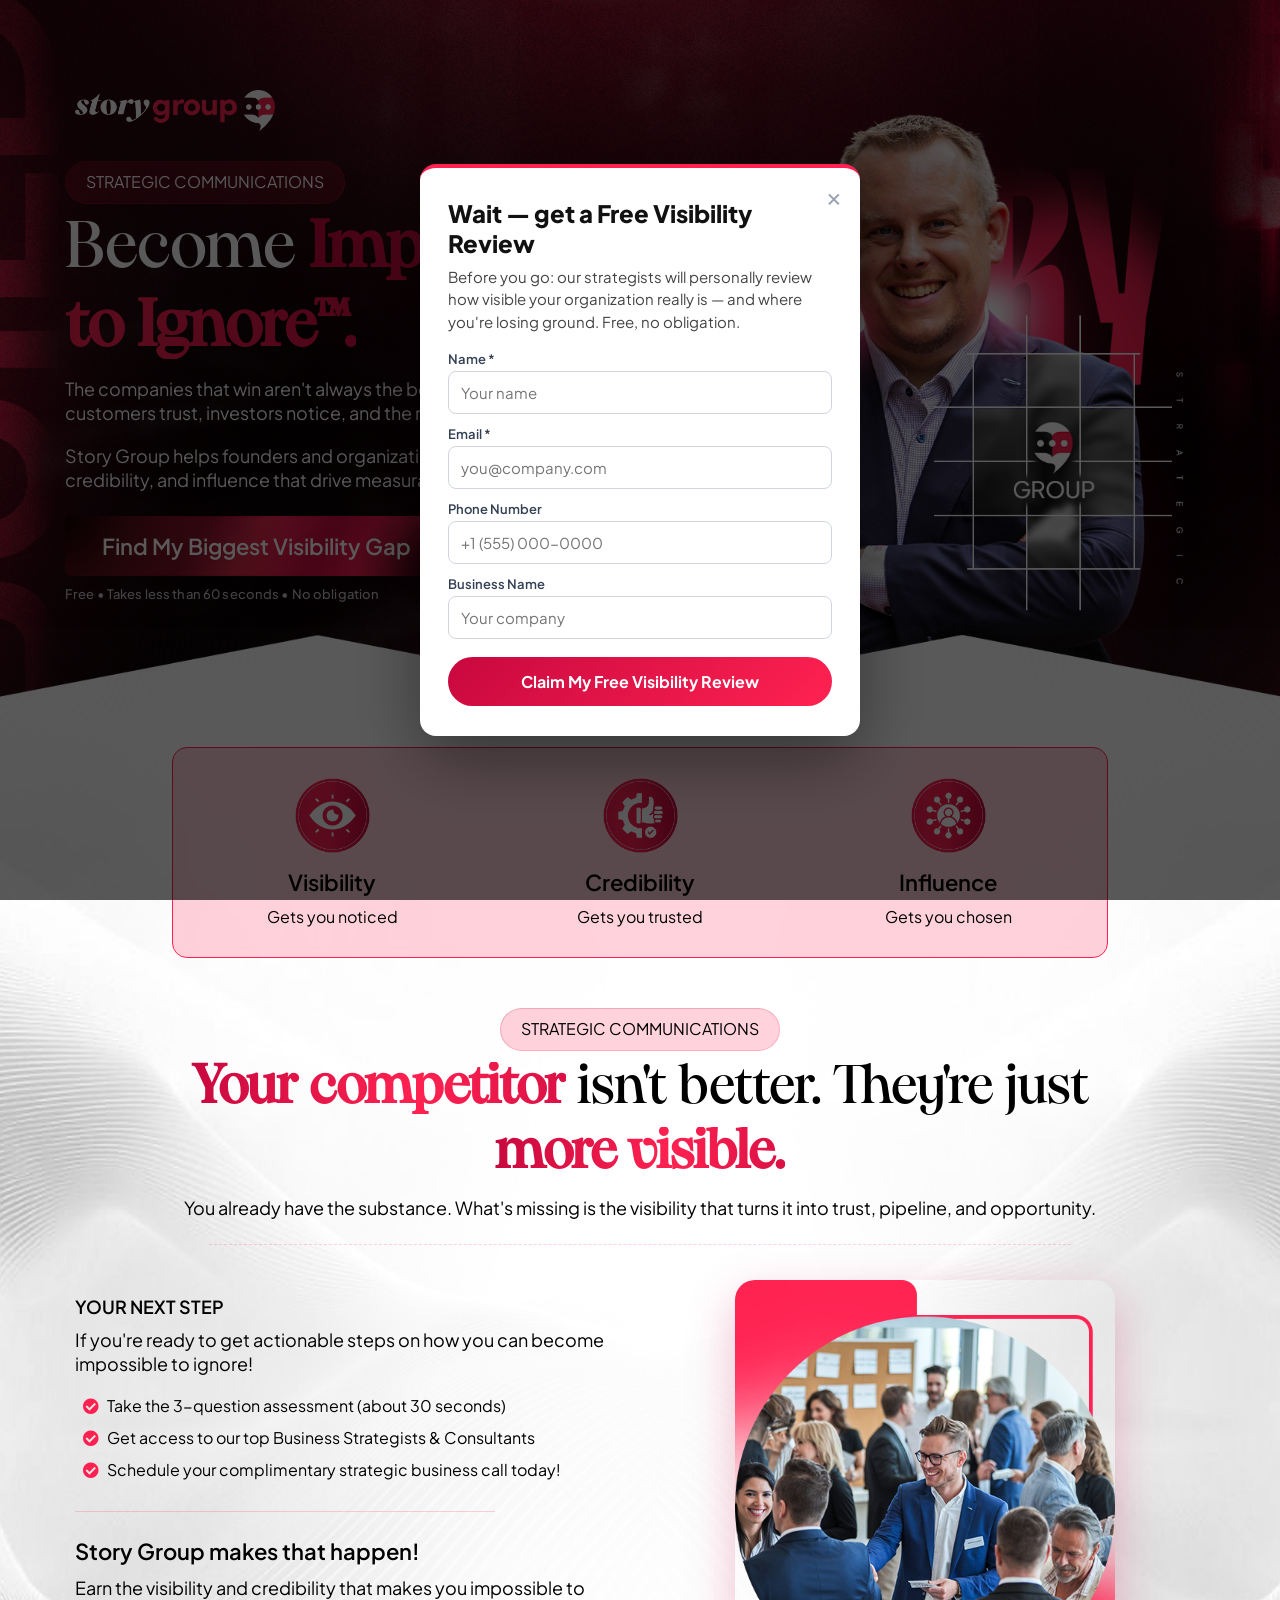
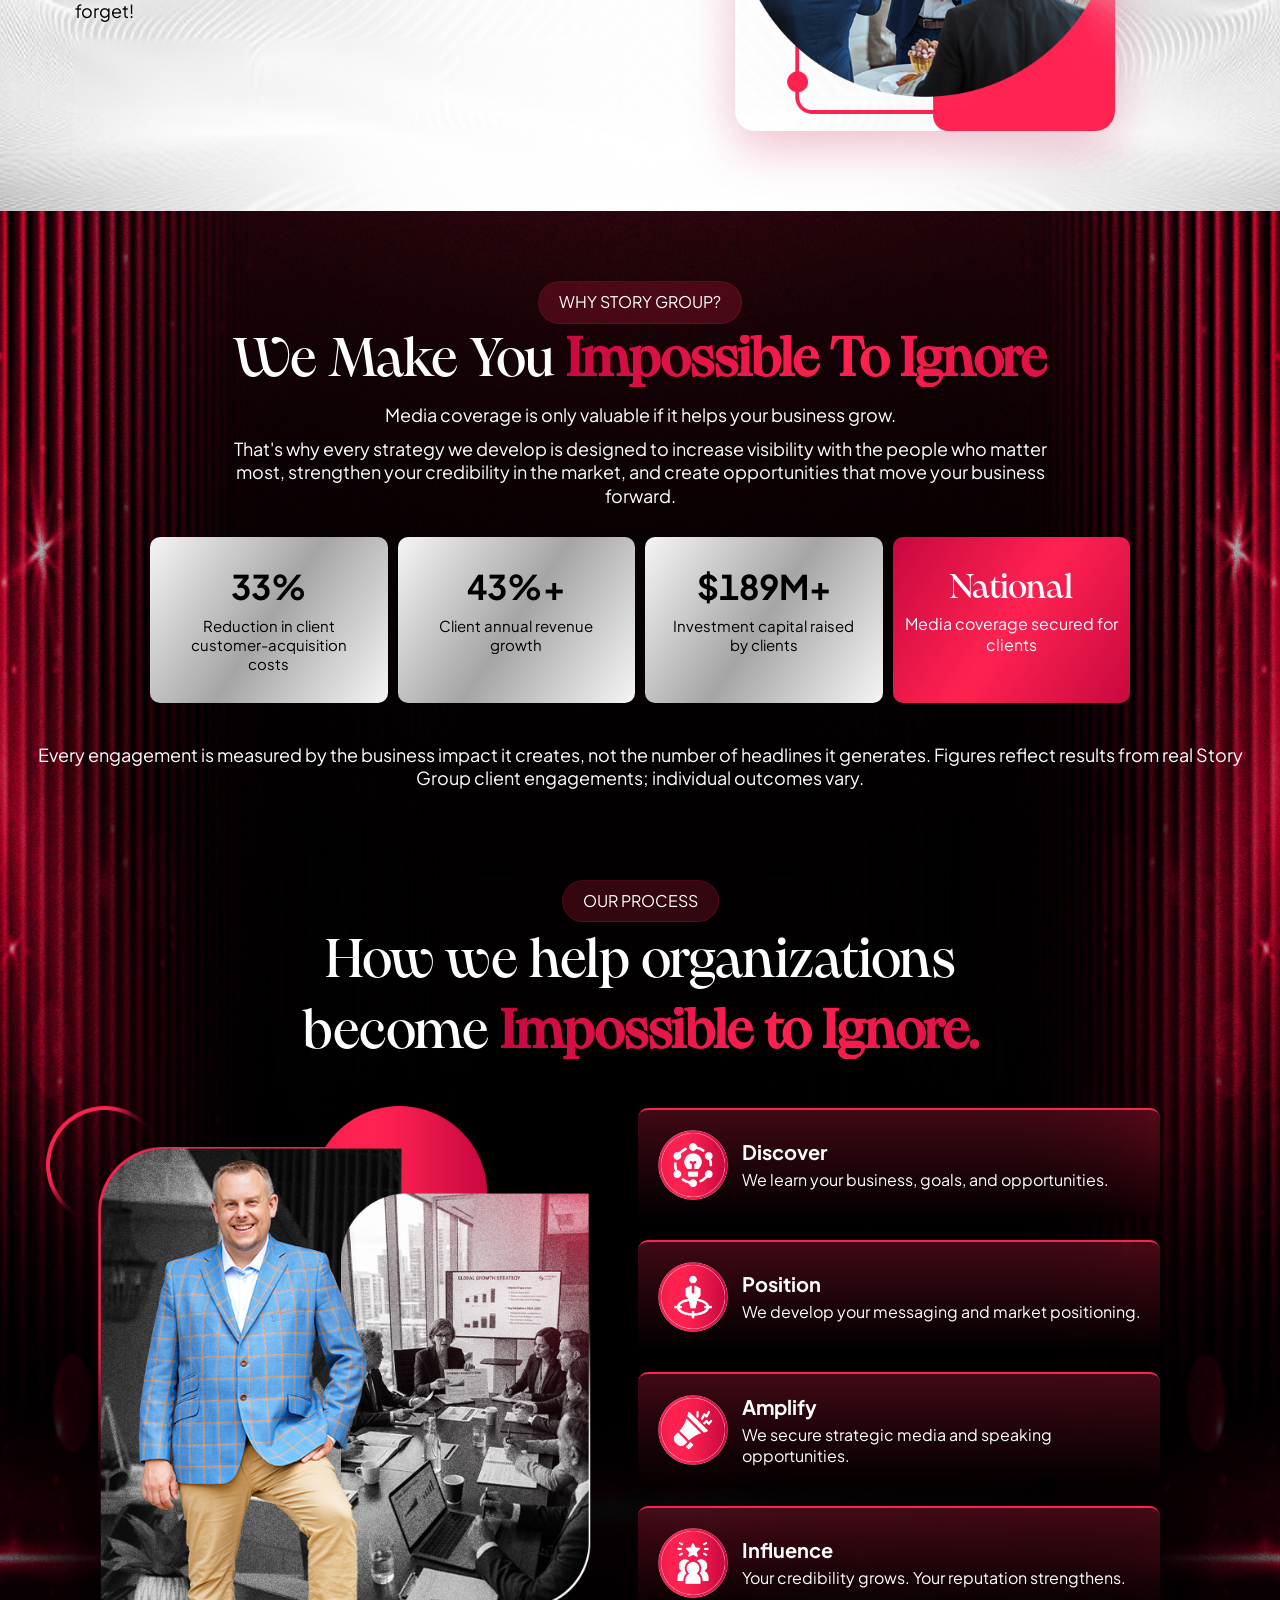
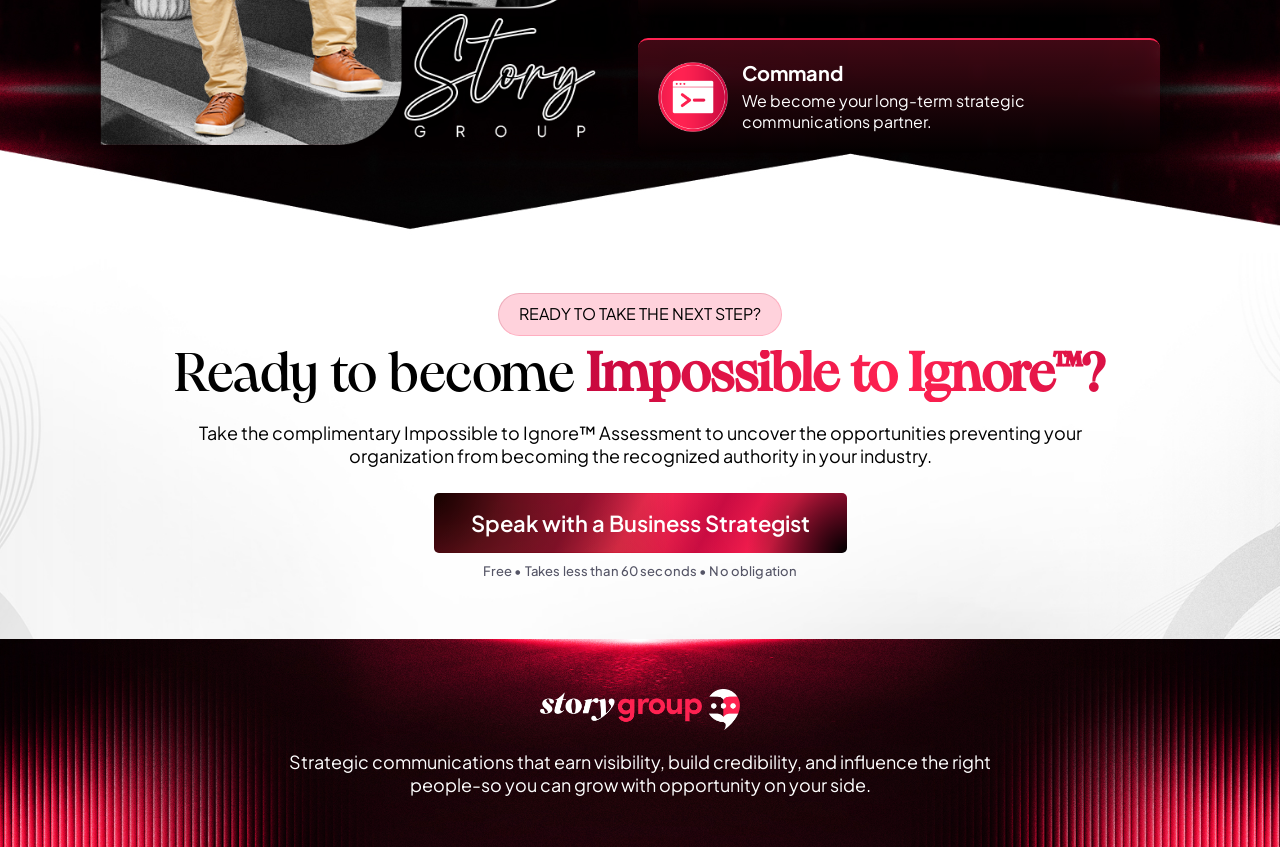
==== commit 16117078: "Replace competitor-section image with attention video - Both desktop and mobile variants now show th" ====
--- a/index.html
+++ b/index.html
@@ -4580,7 +4580,7 @@
     font-family: var(--contentfont, 'Plus Jakarta Sans', sans-serif);
   }
 }
-</style></head><body><!--teleport start anchor--><div><div class="drawer"><div class="drawer__overlay"></div><div class="drawer__content" style="max-width: 370px; background-color: rgb(250, 250, 250);"></div></div></div><!--teleport start anchor--><div><div class="drawer"><div class="drawer__overlay"></div><div class="drawer__content" style="max-width: 370px; background-color: rgb(250, 250, 250);"></div></div></div><div id="__nuxt"><!--[--><span class="nuxt-route-announcer" style="position: absolute;"><span role="status" aria-live="polite" aria-atomic="false" style="border: 0px; clip: rect(0px, 0px, 0px, 0px); clip-path: inset(50%); height: 1px; width: 1px; overflow: hidden; position: absolute; white-space: nowrap; overflow-wrap: normal; margin: -1px; padding: 0px;"></span></span><!--[--><div class="bgCover bg-fixed"></div><div><!--[--><div><!----><!----><div><div id="nav-menu-popup" style="display:none;" class="hide"><div class="nav-menu-body"><i class="close-menu fas fa-times"></i><ul class="nav-menu"><!--[--><!--]--></ul></div></div></div><!----><!--[--><!----><!--]--><div id="preview-container" class="preview-container hl_page-preview--content"><div><!----><!--[--><!--[--><div id="section-syuh5SLN9a" data-animation-class="" data-entrance-clip="1" style="" class="fullSection  true c-section c-wrapper section-syuh5SLN9a"><div class="bg full-center bg-section-syuh5SLN9a" style="border-radius:inherit;position:absolute;top:0;left:0;width:100%;height:100%;pointer-events:none;"></div><!----><div class="inner"><!----><!--[--><!--[--><div id="row-P7Ipzvnef6" data-animation-class="" data-entrance-clip="1" style="" class="row-align-center  true c-row c-wrapper row-P7Ipzvnef6"><!----><!----><div class="inner"><!----><!--[--><!--[--><div id="col-d3F3NjB4DV" data-animation-class="" data-entrance-clip="1" style="" class="true c-column c-wrapper col-d3F3NjB4DV"><!----><!----><div class="vertical inner"><!----><!--[--><!--[--><div id="image-raWOTrZ9XI" data-animation-class="" style="" class="c-image c-wrapper image-raWOTrZ9XI"><!----><!----><!----><!----><!----><div style="cursor:default;" class="image-container cimage-raWOTrZ9XI"><div><div><img style="" src="assets/3401ce03-244f-43dc-be16-a1eef7507263.png" alt="" class="img-effects-none" data-animation-class="" loading="lazy"></div></div></div><!----><!----><!----><!----><!----><!----><!----><!----><!----><!----><!----><!----><!----><!----><!----><!----><!----><!----><!----><!----><!----><!----><!----><!----><!----><!----><!----><!----><!----><!----><!----><!----><!----><!----><!----><!----><!----><!----><!----><!----><!----><!----><!----><!----><!----><!----><!----><!----></div><!--]--><!--[--><div id="paragraph-UuhaKVqxLl" data-animation-class="" style="" class="c-paragraph c-wrapper"><!----><!----><!----><div class="paragraph-UuhaKVqxLl text-output cparagraph-UuhaKVqxLl" data-animation-class="" style=""><div><p>Strategic Communications</p></div></div><!----><!----><!----><!----><!----><!----><!----><!----><!----><!----><!----><!----><!----><!----><!----><!----><!----><!----><!----><!----><!----><!----><!----><!----><!----><!----><!----><!----><!----><!----><!----><!----><!----><!----><!----><!----><!----><!----><!----><!----><!----><!----><!----><!----><!----><!----><!----><!----><!----><!----></div><!--]--><!--[--><div id="heading-_9snxL0LkR" data-animation-class="" style="" class="c-heading c-wrapper"><!----><!----><!----><div class="heading-_9snxL0LkR text-output cheading-_9snxL0LkR heading3 strong" data-animation-class="" style=""><div><h1>Become <strong>Impossible to Ignore™.</strong></h1></div></div><!----><!----><!----><!----><!----><!----><!----><!----><!----><!----><!----><!----><!----><!----><!----><!----><!----><!----><!----><!----><!----><!----><!----><!----><!----><!----><!----><!----><!----><!----><!----><!----><!----><!----><!----><!----><!----><!----><!----><!----><!----><!----><!----><!----><!----><!----><!----><!----><!----><!----></div><!--]--><!--[--><div id="sub-heading-DL0K-Rj5nQ" data-animation-class="" style="" class="c-sub-heading c-wrapper"><!----><!----><!----><div class="sub-heading-DL0K-Rj5nQ text-output csub-heading-DL0K-Rj5nQ" data-animation-class="" style=""><div><h2>The companies that win aren't always the best. They're the ones customers trust, investors notice, and the media remembers.</h2></div></div><!----><!----><!----><!----><!----><!----><!----><!----><!----><!----><!----><!----><!----><!----><!----><!----><!----><!----><!----><!----><!----><!----><!----><!----><!----><!----><!----><!----><!----><!----><!----><!----><!----><!----><!----><!----><!----><!----><!----><!----><!----><!----><!----><!----><!----><!----><!----><!----><!----><!----></div><!--]--><!--[--><div id="image-5VtdzKU-cj" data-animation-class="" style="" class="c-image c-wrapper image-5VtdzKU-cj mobile-only tablet-hide"><!----><!----><!----><!----><!----><div style="cursor:default;" class="image-container cimage-5VtdzKU-cj"><div><div><img style="" src="assets/c9e99545-8bbb-472e-a323-4207a4e64a68.png" alt="" class="img-effects-none" data-animation-class="" loading="lazy"></div></div></div><!----><!----><!----><!----><!----><!----><!----><!----><!----><!----><!----><!----><!----><!----><!----><!----><!----><!----><!----><!----><!----><!----><!----><!----><!----><!----><!----><!----><!----><!----><!----><!----><!----><!----><!----><!----><!----><!----><!----><!----><!----><!----><!----><!----><!----><!----><!----><!----></div><!--]--><!--[--><div id="sub-heading-STN89v709X" data-animation-class="" style="" class="c-sub-heading c-wrapper"><!----><!----><!----><div class="sub-heading-STN89v709X text-output csub-heading-STN89v709X" data-animation-class="" style=""><div><h2>Story Group helps founders and organizations build the visibility, credibility, and influence that drive measurable business growth.</h2></div></div><!----><!----><!----><!----><!----><!----><!----><!----><!----><!----><!----><!----><!----><!----><!----><!----><!----><!----><!----><!----><!----><!----><!----><!----><!----><!----><!----><!----><!----><!----><!----><!----><!----><!----><!----><!----><!----><!----><!----><!----><!----><!----><!----><!----><!----><!----><!----><!----><!----><!----></div><!--]--><!--[--><div id="button-ccLjv87YSX" data-animation-class="" style="" class="c-button c-wrapper button-ccLjv87YSX"><!----><!----><!----><!----><!----><!----><!--[--><!----><!--teleport start--><!--teleport end--><!----><!----><button data-animation-class="" id="button-ccLjv87YSX_btn" style="" class="cbutton-ccLjv87YSX Jaybtn2 custom btn-vp btn-hp" aria-label="Find My Biggest Visibility Gap"><div style="" class="main-heading-group"><div class="button-icon-start"></div><div class="main-heading-button">Find My Biggest Visibility Gap </div><div class="button-icon-end"></div></div><!----><div style="display:none;left:50%;position:absolute;top:50%;transform:translate(-50%, -50%);" class="btn-loader-position"><div style="display:none;" class="v-spinner"><div class="v-moon v-moon1" style="height:30px;width:30px;border-radius:100%;"><div class="v-moon v-moon2" style="height:4.285714285714286px;width:4.285714285714286px;border-radius:100%;top:12.857142857142858px;background-color:rgb(255, 255, 255);"></div><div class="v-moon v-moon3" style="height:30px;width:30px;border-radius:100%;border:4.285714285714286px solid rgb(255, 255, 255);"></div></div></div></div></button><div><!----></div><!----><!----><!--]--><!----><!----><!----><!----><!----><!----><!----><!----><!----><!----><!----><!----><!----><!----><!----><!----><!----><!----><!----><!----><!----><!----><!----><!----><!----><!----><!----><!----><!----><!----><!----><!----><!----><!----><!----><!----><!----><!----><!----><!----><!----><!----><!----><!----><!----><!----><!----></div><!--]--><!--]--></div><!----><!----><!----><!----><!----><!----><!----><!----><!----><!----><!----><!----><!----><!----><!----><!----><!----><!----><!----><!----><!----><!----><!----><!----><!----><!----><!----><!----><!----><!----><!----><!----><!----><!----><!----><!----><!----><!----><!----><!----><!----><!----><!----><!----><!----><!----><!----><!----><!----><!----><!----></div><!--]--><!--[--><div id="col-ByDPSe4-dP" data-animation-class="" data-entrance-clip="1" style="" class="true c-column c-wrapper col-ByDPSe4-dP"><!----><!----><div class="vertical inner"><!----><!--[--><!--[--><div id="image-M_A-6TLJBy" data-animation-class="" style="" class="c-image c-wrapper image-M_A-6TLJBy desktop-only"><!----><!----><!----><!----><!----><div style="cursor:default;" class="image-container cimage-M_A-6TLJBy"><div><div><img style="" src="assets/c9e99545-8bbb-472e-a323-4207a4e64a68.png" alt="" class="img-effects-none" data-animation-class="" loading="lazy"></div></div></div><!----><!----><!----><!----><!----><!----><!----><!----><!----><!----><!----><!----><!----><!----><!----><!----><!----><!----><!----><!----><!----><!----><!----><!----><!----><!----><!----><!----><!----><!----><!----><!----><!----><!----><!----><!----><!----><!----><!----><!----><!----><!----><!----><!----><!----><!----><!----><!----></div><!--]--><!--]--></div><!----><!----><!----><!----><!----><!----><!----><!----><!----><!----><!----><!----><!----><!----><!----><!----><!----><!----><!----><!----><!----><!----><!----><!----><!----><!----><!----><!----><!----><!----><!----><!----><!----><!----><!----><!----><!----><!----><!----><!----><!----><!----><!----><!----><!----><!----><!----><!----><!----><!----><!----></div><!--]--><!--]--></div><!----><!----><!----><!----><!----><!----><!----><!----><!----><!----><!----><!----><!----><!----><!----><!----><!----><!----><!----><!----><!----><!----><!----><!----><!----><!----><!----><!----><!----><!----><!----><!----><!----><!----><!----><!----><!----><!----><!----><!----><!----><!----><!----><!----><!----><!----><!----><!----><!----><!----><!----></div><!--]--><!--]--></div><!----><!----><!----><!----><!----><!----><!----><!----><!----><!----><!----><!----><!----><!----><!----><!----><!----><!----><!----><!----><!----><!----><!----><!----><!----><!----><!----><!----><!----><!----><!----><!----><!----><!----><!----><!----><!----><!----><!----><!----><!----><!----><!----><!----><!----><!----><!----><!----><!----><!----><!----></div><!--]--><!--[--><div id="section-2TtrXtnV2_" data-animation-class="" data-entrance-clip="1" style="" class="fullSection  true c-section c-wrapper section-2TtrXtnV2_"><div class="bg full-center bg-section-2TtrXtnV2_" style="border-radius:inherit;position:absolute;top:0;left:0;width:100%;height:100%;pointer-events:none;"></div><!----><div class="inner"><!----><!--[--><!--[--><div id="row-EVgnRDdB7h" data-animation-class="" data-entrance-clip="1" style="" class="row-align-center  true c-row c-wrapper row-EVgnRDdB7h desktop-only"><!----><!----><div class="inner"><!----><!--[--><!--[--><div id="col-MvAcDH6OT8" data-animation-class="" data-entrance-clip="1" style="" class="true c-column c-wrapper col-MvAcDH6OT8"><!----><!----><div class="vertical inner"><!----><!--[--><!--[--><div id="image-yRgtEZUDxo" data-animation-class="" style="" class="c-image c-wrapper image-yRgtEZUDxo"><!----><!----><!----><!----><!----><div style="cursor:default;" class="image-container cimage-yRgtEZUDxo"><div><div><img style="" src="assets/d8a5d4ed-2b9c-4128-aabf-5aef22f71397.png" alt="" class="img-effects-none" data-animation-class="" loading="lazy"></div></div></div><!----><!----><!----><!----><!----><!----><!----><!----><!----><!----><!----><!----><!----><!----><!----><!----><!----><!----><!----><!----><!----><!----><!----><!----><!----><!----><!----><!----><!----><!----><!----><!----><!----><!----><!----><!----><!----><!----><!----><!----><!----><!----><!----><!----><!----><!----><!----><!----></div><!--]--><!--[--><div id="sub-heading-xc-R109Z4J" data-animation-class="" style="" class="c-sub-heading c-wrapper"><!----><!----><!----><div class="sub-heading-xc-R109Z4J text-output csub-heading-xc-R109Z4J" data-animation-class="" style=""><div><h2>Visibility</h2></div></div><!----><!----><!----><!----><!----><!----><!----><!----><!----><!----><!----><!----><!----><!----><!----><!----><!----><!----><!----><!----><!----><!----><!----><!----><!----><!----><!----><!----><!----><!----><!----><!----><!----><!----><!----><!----><!----><!----><!----><!----><!----><!----><!----><!----><!----><!----><!----><!----><!----><!----></div><!--]--><!--[--><div id="paragraph-UtXSl_JBYq" data-animation-class="" style="" class="c-paragraph c-wrapper"><!----><!----><!----><div class="paragraph-UtXSl_JBYq text-output cparagraph-UtXSl_JBYq" data-animation-class="" style=""><div><p>Gets you noticed</p></div></div><!----><!----><!----><!----><!----><!----><!----><!----><!----><!----><!----><!----><!----><!----><!----><!----><!----><!----><!----><!----><!----><!----><!----><!----><!----><!----><!----><!----><!----><!----><!----><!----><!----><!----><!----><!----><!----><!----><!----><!----><!----><!----><!----><!----><!----><!----><!----><!----><!----><!----></div><!--]--><!--]--></div><!----><!----><!----><!----><!----><!----><!----><!----><!----><!----><!----><!----><!----><!----><!----><!----><!----><!----><!----><!----><!----><!----><!----><!----><!----><!----><!----><!----><!----><!----><!----><!----><!----><!----><!----><!----><!----><!----><!----><!----><!----><!----><!----><!----><!----><!----><!----><!----><!----><!----><!----></div><!--]--><!--[--><div id="col-mi4icTQN4j" data-animation-class="" data-entrance-clip="1" style="" class="true c-column c-wrapper col-mi4icTQN4j"><!----><!----><div class="vertical inner"><!----><!--[--><!--[--><div id="image-CbEwz1GjwF" data-animation-class="" style="" class="c-image c-wrapper image-CbEwz1GjwF"><!----><!----><!----><!----><!----><div style="cursor:default;" class="image-container cimage-CbEwz1GjwF"><div><div><img style="" src="assets/4e8583b0-818d-4655-ac62-c308ab66c5c1.png" alt="" class="img-effects-none" data-animation-class="" loading="lazy"></div></div></div><!----><!----><!----><!----><!----><!----><!----><!----><!----><!----><!----><!----><!----><!----><!----><!----><!----><!----><!----><!----><!----><!----><!----><!----><!----><!----><!----><!----><!----><!----><!----><!----><!----><!----><!----><!----><!----><!----><!----><!----><!----><!----><!----><!----><!----><!----><!----><!----></div><!--]--><!--[--><div id="sub-heading-mAb2Ew-FY4" data-animation-class="" style="" class="c-sub-heading c-wrapper"><!----><!----><!----><div class="sub-heading-mAb2Ew-FY4 text-output csub-heading-mAb2Ew-FY4" data-animation-class="" style=""><div><h2>Credibility</h2></div></div><!----><!----><!----><!----><!----><!----><!----><!----><!----><!----><!----><!----><!----><!----><!----><!----><!----><!----><!----><!----><!----><!----><!----><!----><!----><!----><!----><!----><!----><!----><!----><!----><!----><!----><!----><!----><!----><!----><!----><!----><!----><!----><!----><!----><!----><!----><!----><!----><!----><!----></div><!--]--><!--[--><div id="paragraph-mucu1K1ykD" data-animation-class="" style="" class="c-paragraph c-wrapper"><!----><!----><!----><div class="paragraph-mucu1K1ykD text-output cparagraph-mucu1K1ykD" data-animation-class="" style=""><div><p>Gets you trusted</p></div></div><!----><!----><!----><!----><!----><!----><!----><!----><!----><!----><!----><!----><!----><!----><!----><!----><!----><!----><!----><!----><!----><!----><!----><!----><!----><!----><!----><!----><!----><!----><!----><!----><!----><!----><!----><!----><!----><!----><!----><!----><!----><!----><!----><!----><!----><!----><!----><!----><!----><!----></div><!--]--><!--]--></div><!----><!----><!----><!----><!----><!----><!----><!----><!----><!----><!----><!----><!----><!----><!----><!----><!----><!----><!----><!----><!----><!----><!----><!----><!----><!----><!----><!----><!----><!----><!----><!----><!----><!----><!----><!----><!----><!----><!----><!----><!----><!----><!----><!----><!----><!----><!----><!----><!----><!----><!----></div><!--]--><!--[--><div id="col-pbc3HZravR" data-animation-class="" data-entrance-clip="1" style="" class="true c-column c-wrapper col-pbc3HZravR"><!----><!----><div class="vertical inner"><!----><!--[--><!--[--><div id="image-2TWhmWsK9p" data-animation-class="" style="" class="c-image c-wrapper image-2TWhmWsK9p"><!----><!----><!----><!----><!----><div style="cursor:default;" class="image-container cimage-2TWhmWsK9p"><div><div><img style="" src="assets/23ee760c-b0ca-4d40-9671-73be9f208a69.png" alt="" class="img-effects-none" data-animation-class="" loading="lazy"></div></div></div><!----><!----><!----><!----><!----><!----><!----><!----><!----><!----><!----><!----><!----><!----><!----><!----><!----><!----><!----><!----><!----><!----><!----><!----><!----><!----><!----><!----><!----><!----><!----><!----><!----><!----><!----><!----><!----><!----><!----><!----><!----><!----><!----><!----><!----><!----><!----><!----></div><!--]--><!--[--><div id="sub-heading-rClCx9ndCm" data-animation-class="" style="" class="c-sub-heading c-wrapper"><!----><!----><!----><div class="sub-heading-rClCx9ndCm text-output csub-heading-rClCx9ndCm" data-animation-class="" style=""><div><h2>Influence</h2></div></div><!----><!----><!----><!----><!----><!----><!----><!----><!----><!----><!----><!----><!----><!----><!----><!----><!----><!----><!----><!----><!----><!----><!----><!----><!----><!----><!----><!----><!----><!----><!----><!----><!----><!----><!----><!----><!----><!----><!----><!----><!----><!----><!----><!----><!----><!----><!----><!----><!----><!----></div><!--]--><!--[--><div id="paragraph-_NVQU_pjzM" data-animation-class="" style="" class="c-paragraph c-wrapper"><!----><!----><!----><div class="paragraph-_NVQU_pjzM text-output cparagraph-_NVQU_pjzM" data-animation-class="" style=""><div><p>Gets you chosen</p></div></div><!----><!----><!----><!----><!----><!----><!----><!----><!----><!----><!----><!----><!----><!----><!----><!----><!----><!----><!----><!----><!----><!----><!----><!----><!----><!----><!----><!----><!----><!----><!----><!----><!----><!----><!----><!----><!----><!----><!----><!----><!----><!----><!----><!----><!----><!----><!----><!----><!----><!----></div><!--]--><!--]--></div><!----><!----><!----><!----><!----><!----><!----><!----><!----><!----><!----><!----><!----><!----><!----><!----><!----><!----><!----><!----><!----><!----><!----><!----><!----><!----><!----><!----><!----><!----><!----><!----><!----><!----><!----><!----><!----><!----><!----><!----><!----><!----><!----><!----><!----><!----><!----><!----><!----><!----><!----></div><!--]--><!--]--></div><!----><!----><!----><!----><!----><!----><!----><!----><!----><!----><!----><!----><!----><!----><!----><!----><!----><!----><!----><!----><!----><!----><!----><!----><!----><!----><!----><!----><!----><!----><!----><!----><!----><!----><!----><!----><!----><!----><!----><!----><!----><!----><!----><!----><!----><!----><!----><!----><!----><!----><!----></div><!--]--><!--[--><div id="row-n0Lux-WWg7" data-animation-class="" data-entrance-clip="1" style="" class="row-align-center  true c-row c-wrapper row-n0Lux-WWg7 mobile-only tablet-hide"><!----><!----><div class="inner"><!----><!--[--><!--[--><div id="col-6ZmmtaJpsw" data-animation-class="" data-entrance-clip="1" style="" class="true c-nested-column c-column c-wrapper col-6ZmmtaJpsw"><!----><!----><div class="horizontal inner"><!----><!--[--><!--[--><div id="image-3Nnq23HTJl" data-animation-class="" style="" class="c-image c-wrapper image-3Nnq23HTJl"><!----><!----><!----><!----><!----><div style="cursor:default;" class="image-container cimage-3Nnq23HTJl"><div><div><img style="" src="assets/d8a5d4ed-2b9c-4128-aabf-5aef22f71397.png" alt="" class="img-effects-none" data-animation-class="" loading="lazy"></div></div></div><!----><!----><!----><!----><!----><!----><!----><!----><!----><!----><!----><!----><!----><!----><!----><!----><!----><!----><!----><!----><!----><!----><!----><!----><!----><!----><!----><!----><!----><!----><!----><!----><!----><!----><!----><!----><!----><!----><!----><!----><!----><!----><!----><!----><!----><!----><!----><!----></div><!--]--><!--[--><div id="row-b6K2c3bcHT" data-animation-class="" data-entrance-clip="1" style="" class="row-align-center  true c-row c-wrapper row-b6K2c3bcHT"><!----><!----><div class="inner"><!----><!--[--><!--[--><div id="col-1mYlKGyv0g" data-animation-class="" data-entrance-clip="1" style="" class="true c-column c-wrapper col-1mYlKGyv0g"><!----><!----><div class="vertical inner"><!----><!--[--><!--[--><div id="sub-heading-LJcMD3F8Th" data-animation-class="" style="" class="c-sub-heading c-wrapper"><!----><!----><!----><div class="sub-heading-LJcMD3F8Th text-output csub-heading-LJcMD3F8Th" data-animation-class="" style=""><div><h2>Visibility</h2></div></div><!----><!----><!----><!----><!----><!----><!----><!----><!----><!----><!----><!----><!----><!----><!----><!----><!----><!----><!----><!----><!----><!----><!----><!----><!----><!----><!----><!----><!----><!----><!----><!----><!----><!----><!----><!----><!----><!----><!----><!----><!----><!----><!----><!----><!----><!----><!----><!----><!----><!----></div><!--]--><!--[--><div id="paragraph-rN1EYVnseQ" data-animation-class="" style="" class="c-paragraph c-wrapper"><!----><!----><!----><div class="paragraph-rN1EYVnseQ text-output cparagraph-rN1EYVnseQ" data-animation-class="" style=""><div><p>Gets you noticed</p></div></div><!----><!----><!----><!----><!----><!----><!----><!----><!----><!----><!----><!----><!----><!----><!----><!----><!----><!----><!----><!----><!----><!----><!----><!----><!----><!----><!----><!----><!----><!----><!----><!----><!----><!----><!----><!----><!----><!----><!----><!----><!----><!----><!----><!----><!----><!----><!----><!----><!----><!----></div><!--]--><!--]--></div><!----><!----><!----><!----><!----><!----><!----><!----><!----><!----><!----><!----><!----><!----><!----><!----><!----><!----><!----><!----><!----><!----><!----><!----><!----><!----><!----><!----><!----><!----><!----><!----><!----><!----><!----><!----><!----><!----><!----><!----><!----><!----><!----><!----><!----><!----><!----><!----><!----><!----><!----></div><!--]--><!--]--></div><!----><!----><!----><!----><!----><!----><!----><!----><!----><!----><!----><!----><!----><!----><!----><!----><!----><!----><!----><!----><!----><!----><!----><!----><!----><!----><!----><!----><!----><!----><!----><!----><!----><!----><!----><!----><!----><!----><!----><!----><!----><!----><!----><!----><!----><!----><!----><!----><!----><!----><!----></div><!--]--><!--]--></div><!----><!----><!----><!----><!----><!----><!----><!----><!----><!----><!----><!----><!----><!----><!----><!----><!----><!----><!----><!----><!----><!----><!----><!----><!----><!----><!----><!----><!----><!----><!----><!----><!----><!----><!----><!----><!----><!----><!----><!----><!----><!----><!----><!----><!----><!----><!----><!----><!----><!----><!----></div><!--]--><!--[--><div id="col-EwmNMfwvNH" data-animation-class="" data-entrance-clip="1" style="" class="true c-nested-column c-column c-wrapper col-EwmNMfwvNH"><!----><!----><div class="horizontal inner"><!----><!--[--><!--[--><div id="image-Clfpsk2It_" data-animation-class="" style="" class="c-image c-wrapper image-Clfpsk2It_"><!----><!----><!----><!----><!----><div style="cursor:default;" class="image-container cimage-Clfpsk2It_"><div><div><img style="" src="assets/4e8583b0-818d-4655-ac62-c308ab66c5c1.png" alt="" class="img-effects-none" data-animation-class="" loading="lazy"></div></div></div><!----><!----><!----><!----><!----><!----><!----><!----><!----><!----><!----><!----><!----><!----><!----><!----><!----><!----><!----><!----><!----><!----><!----><!----><!----><!----><!----><!----><!----><!----><!----><!----><!----><!----><!----><!----><!----><!----><!----><!----><!----><!----><!----><!----><!----><!----><!----><!----></div><!--]--><!--[--><div id="row-D75w_B7Had" data-animation-class="" data-entrance-clip="1" style="" class="row-align-center  true c-row c-wrapper row-D75w_B7Had"><!----><!----><div class="inner"><!----><!--[--><!--[--><div id="col-WuFV6UaAle" data-animation-class="" data-entrance-clip="1" style="" class="true c-column c-wrapper col-WuFV6UaAle"><!----><!----><div class="vertical inner"><!----><!--[--><!--[--><div id="sub-heading-K7PEHezI6I" data-animation-class="" style="" class="c-sub-heading c-wrapper"><!----><!----><!----><div class="sub-heading-K7PEHezI6I text-output csub-heading-K7PEHezI6I" data-animation-class="" style=""><div><h2>Credibility</h2></div></div><!----><!----><!----><!----><!----><!----><!----><!----><!----><!----><!----><!----><!----><!----><!----><!----><!----><!----><!----><!----><!----><!----><!----><!----><!----><!----><!----><!----><!----><!----><!----><!----><!----><!----><!----><!----><!----><!----><!----><!----><!----><!----><!----><!----><!----><!----><!----><!----><!----><!----></div><!--]--><!--[--><div id="paragraph-o-5W_5eXYX" data-animation-class="" style="" class="c-paragraph c-wrapper"><!----><!----><!----><div class="paragraph-o-5W_5eXYX text-output cparagraph-o-5W_5eXYX" data-animation-class="" style=""><div><p>Gets you trusted</p></div></div><!----><!----><!----><!----><!----><!----><!----><!----><!----><!----><!----><!----><!----><!----><!----><!----><!----><!----><!----><!----><!----><!----><!----><!----><!----><!----><!----><!----><!----><!----><!----><!----><!----><!----><!----><!----><!----><!----><!----><!----><!----><!----><!----><!----><!----><!----><!----><!----><!----><!----></div><!--]--><!--]--></div><!----><!----><!----><!----><!----><!----><!----><!----><!----><!----><!----><!----><!----><!----><!----><!----><!----><!----><!----><!----><!----><!----><!----><!----><!----><!----><!----><!----><!----><!----><!----><!----><!----><!----><!----><!----><!----><!----><!----><!----><!----><!----><!----><!----><!----><!----><!----><!----><!----><!----><!----></div><!--]--><!--]--></div><!----><!----><!----><!----><!----><!----><!----><!----><!----><!----><!----><!----><!----><!----><!----><!----><!----><!----><!----><!----><!----><!----><!----><!----><!----><!----><!----><!----><!----><!----><!----><!----><!----><!----><!----><!----><!----><!----><!----><!----><!----><!----><!----><!----><!----><!----><!----><!----><!----><!----><!----></div><!--]--><!--]--></div><!----><!----><!----><!----><!----><!----><!----><!----><!----><!----><!----><!----><!----><!----><!----><!----><!----><!----><!----><!----><!----><!----><!----><!----><!----><!----><!----><!----><!----><!----><!----><!----><!----><!----><!----><!----><!----><!----><!----><!----><!----><!----><!----><!----><!----><!----><!----><!----><!----><!----><!----></div><!--]--><!--[--><div id="col-7K00bwGObl" data-animation-class="" data-entrance-clip="1" style="" class="true c-nested-column c-column c-wrapper col-7K00bwGObl"><!----><!----><div class="horizontal inner"><!----><!--[--><!--[--><div id="image-7Tvi0SQjLK" data-animation-class="" style="" class="c-image c-wrapper image-7Tvi0SQjLK"><!----><!----><!----><!----><!----><div style="cursor:default;" class="image-container cimage-7Tvi0SQjLK"><div><div><img style="" src="assets/23ee760c-b0ca-4d40-9671-73be9f208a69.png" alt="" class="img-effects-none" data-animation-class="" loading="lazy"></div></div></div><!----><!----><!----><!----><!----><!----><!----><!----><!----><!----><!----><!----><!----><!----><!----><!----><!----><!----><!----><!----><!----><!----><!----><!----><!----><!----><!----><!----><!----><!----><!----><!----><!----><!----><!----><!----><!----><!----><!----><!----><!----><!----><!----><!----><!----><!----><!----><!----></div><!--]--><!--[--><div id="row-7BztzbAAAs" data-animation-class="" data-entrance-clip="1" style="" class="row-align-center  true c-row c-wrapper row-7BztzbAAAs"><!----><!----><div class="inner"><!----><!--[--><!--[--><div id="col-bh68MIgMEZ" data-animation-class="" data-entrance-clip="1" style="" class="true c-column c-wrapper col-bh68MIgMEZ"><!----><!----><div class="vertical inner"><!----><!--[--><!--[--><div id="sub-heading-LRUCeovpLs" data-animation-class="" style="" class="c-sub-heading c-wrapper"><!----><!----><!----><div class="sub-heading-LRUCeovpLs text-output csub-heading-LRUCeovpLs" data-animation-class="" style=""><div><h2>Influence</h2></div></div><!----><!----><!----><!----><!----><!----><!----><!----><!----><!----><!----><!----><!----><!----><!----><!----><!----><!----><!----><!----><!----><!----><!----><!----><!----><!----><!----><!----><!----><!----><!----><!----><!----><!----><!----><!----><!----><!----><!----><!----><!----><!----><!----><!----><!----><!----><!----><!----><!----><!----></div><!--]--><!--[--><div id="paragraph-wRsFM-oUCL" data-animation-class="" style="" class="c-paragraph c-wrapper"><!----><!----><!----><div class="paragraph-wRsFM-oUCL text-output cparagraph-wRsFM-oUCL" data-animation-class="" style=""><div><p>Gets you chosen</p></div></div><!----><!----><!----><!----><!----><!----><!----><!----><!----><!----><!----><!----><!----><!----><!----><!----><!----><!----><!----><!----><!----><!----><!----><!----><!----><!----><!----><!----><!----><!----><!----><!----><!----><!----><!----><!----><!----><!----><!----><!----><!----><!----><!----><!----><!----><!----><!----><!----><!----><!----></div><!--]--><!--]--></div><!----><!----><!----><!----><!----><!----><!----><!----><!----><!----><!----><!----><!----><!----><!----><!----><!----><!----><!----><!----><!----><!----><!----><!----><!----><!----><!----><!----><!----><!----><!----><!----><!----><!----><!----><!----><!----><!----><!----><!----><!----><!----><!----><!----><!----><!----><!----><!----><!----><!----><!----></div><!--]--><!--]--></div><!----><!----><!----><!----><!----><!----><!----><!----><!----><!----><!----><!----><!----><!----><!----><!----><!----><!----><!----><!----><!----><!----><!----><!----><!----><!----><!----><!----><!----><!----><!----><!----><!----><!----><!----><!----><!----><!----><!----><!----><!----><!----><!----><!----><!----><!----><!----><!----><!----><!----><!----></div><!--]--><!--]--></div><!----><!----><!----><!----><!----><!----><!----><!----><!----><!----><!----><!----><!----><!----><!----><!----><!----><!----><!----><!----><!----><!----><!----><!----><!----><!----><!----><!----><!----><!----><!----><!----><!----><!----><!----><!----><!----><!----><!----><!----><!----><!----><!----><!----><!----><!----><!----><!----><!----><!----><!----></div><!--]--><!--]--></div><!----><!----><!----><!----><!----><!----><!----><!----><!----><!----><!----><!----><!----><!----><!----><!----><!----><!----><!----><!----><!----><!----><!----><!----><!----><!----><!----><!----><!----><!----><!----><!----><!----><!----><!----><!----><!----><!----><!----><!----><!----><!----><!----><!----><!----><!----><!----><!----><!----><!----><!----></div><!--]--><!--[--><div id="row-HYqP-waS-B" data-animation-class="" data-entrance-clip="1" style="" class="row-align-center  true c-row c-wrapper row-HYqP-waS-B"><!----><!----><div class="inner"><!----><!--[--><!--[--><div id="col-xIekKhDfQS" data-animation-class="" data-entrance-clip="1" style="" class="true c-nested-column c-column c-wrapper col-xIekKhDfQS"><!----><!----><div class="vertical inner"><!----><!--[--><!--[--><div id="paragraph-taG2x6qvGN" data-animation-class="" style="" class="c-paragraph c-wrapper"><!----><!----><!----><div class="paragraph-taG2x6qvGN text-output cparagraph-taG2x6qvGN" data-animation-class="" style=""><div><p>Strategic Communications</p></div></div><!----><!----><!----><!----><!----><!----><!----><!----><!----><!----><!----><!----><!----><!----><!----><!----><!----><!----><!----><!----><!----><!----><!----><!----><!----><!----><!----><!----><!----><!----><!----><!----><!----><!----><!----><!----><!----><!----><!----><!----><!----><!----><!----><!----><!----><!----><!----><!----><!----><!----></div><!--]--><!--[--><div id="heading-BJhNJ_C5o7" data-animation-class="" style="" class="c-heading c-wrapper"><!----><!----><!----><div class="heading-BJhNJ_C5o7 text-output cheading-BJhNJ_C5o7 heading3 strong" data-animation-class="" style=""><div><h1><strong>Your competitor</strong> isn't better. They're just <strong>more visible.</strong></h1></div></div><!----><!----><!----><!----><!----><!----><!----><!----><!----><!----><!----><!----><!----><!----><!----><!----><!----><!----><!----><!----><!----><!----><!----><!----><!----><!----><!----><!----><!----><!----><!----><!----><!----><!----><!----><!----><!----><!----><!----><!----><!----><!----><!----><!----><!----><!----><!----><!----><!----><!----></div><!--]--><!--[--><div id="sub-heading-iyqH3wA8Ix" data-animation-class="" style="" class="c-sub-heading c-wrapper"><!----><!----><!----><div class="sub-heading-iyqH3wA8Ix text-output csub-heading-iyqH3wA8Ix" data-animation-class="" style=""><div><h2>You already have the substance. What's missing is the visibility that turns it into trust, pipeline, and opportunity.</h2></div></div><!----><!----><!----><!----><!----><!----><!----><!----><!----><!----><!----><!----><!----><!----><!----><!----><!----><!----><!----><!----><!----><!----><!----><!----><!----><!----><!----><!----><!----><!----><!----><!----><!----><!----><!----><!----><!----><!----><!----><!----><!----><!----><!----><!----><!----><!----><!----><!----><!----><!----></div><!--]--><!--[--><div id="image-VCnMEAzxL2" data-animation-class="" style="" class="c-image c-wrapper image-VCnMEAzxL2 mobile-only tablet-hide"><!----><!----><!----><!----><!----><div style="cursor:default;" class="image-container cimage-VCnMEAzxL2"><div><div><img style="" src="assets/92b2b667-60b4-4806-b5d1-ef5c55e78f93.png" alt="" class="img-effects-none" data-animation-class="" loading="lazy"></div></div></div><!----><!----><!----><!----><!----><!----><!----><!----><!----><!----><!----><!----><!----><!----><!----><!----><!----><!----><!----><!----><!----><!----><!----><!----><!----><!----><!----><!----><!----><!----><!----><!----><!----><!----><!----><!----><!----><!----><!----><!----><!----><!----><!----><!----><!----><!----><!----><!----></div><!--]--><!--[--><div id="divider-HaZc0S2LSH" data-animation-class="" style="" class="c-divider c-wrapper dividerContainer divider-HaZc0S2LSH"><!----><!----><!----><!----><!----><!----><!----><!----><!----><!----><!----><!----><!----><!----><!----><div id="divider-HaZc0S2LSH-divider-inner" class="cdivider-HaZc0S2LSH"><div class="divider-element"></div></div><!----><!----><!----><!----><!----><!----><!----><!----><!----><!----><!----><!----><!----><!----><!----><!----><!----><!----><!----><!----><!----><!----><!----><!----><!----><!----><!----><!----><!----><!----><!----><!----><!----><!----><!----><!----><!----><!----></div><!--]--><!--[--><div id="row-M5t6rA6oev" data-animation-class="" data-entrance-clip="1" style="" class="row-align-center  true c-row c-wrapper row-M5t6rA6oev"><!----><!----><div class="inner"><!----><!--[--><!--[--><div id="col-D9juNsR0Md" data-animation-class="" data-entrance-clip="1" style="" class="true c-nested-column c-column c-wrapper col-D9juNsR0Md"><!----><!----><div class="vertical inner"><!----><!--[--><!--[--><div id="sub-heading-6ijSi-TzI2" data-animation-class="" style="" class="c-sub-heading c-wrapper"><!----><!----><!----><div class="sub-heading-6ijSi-TzI2 text-output csub-heading-6ijSi-TzI2" data-animation-class="" style=""><div><h2>YOUR NEXT STEP</h2></div></div><!----><!----><!----><!----><!----><!----><!----><!----><!----><!----><!----><!----><!----><!----><!----><!----><!----><!----><!----><!----><!----><!----><!----><!----><!----><!----><!----><!----><!----><!----><!----><!----><!----><!----><!----><!----><!----><!----><!----><!----><!----><!----><!----><!----><!----><!----><!----><!----><!----><!----></div><!--]--><!--[--><div id="sub-heading-sEY4sTOKpg" data-animation-class="" style="" class="c-sub-heading c-wrapper"><!----><!----><!----><div class="sub-heading-sEY4sTOKpg text-output csub-heading-sEY4sTOKpg" data-animation-class="" style=""><div><h2>If you're ready to get actionable steps on how you can become impossible to ignore!</h2></div></div><!----><!----><!----><!----><!----><!----><!----><!----><!----><!----><!----><!----><!----><!----><!----><!----><!----><!----><!----><!----><!----><!----><!----><!----><!----><!----><!----><!----><!----><!----><!----><!----><!----><!----><!----><!----><!----><!----><!----><!----><!----><!----><!----><!----><!----><!----><!----><!----><!----><!----></div><!--]--><!--[--><div id="bulletList-C1KG3RjLnI" data-animation-class="" style="" class="c-bullet-list c-wrapper"><!----><!----><!----><div class="bulletList-C1KG3RjLnI text-output cbulletList-C1KG3RjLnI" data-animation-class="" style=""><div><ul><li><p>Take the 3-question assessment (about 30 seconds)</p></li><li><p>Get access to our top Business Strategists &amp; Consultants</p></li><li><p>Schedule your complimentary strategic business call today!</p></li></ul></div></div><!----><!----><!----><!----><!----><!----><!----><!----><!----><!----><!----><!----><!----><!----><!----><!----><!----><!----><!----><!----><!----><!----><!----><!----><!----><!----><!----><!----><!----><!----><!----><!----><!----><!----><!----><!----><!----><!----><!----><!----><!----><!----><!----><!----><!----><!----><!----><!----><!----><!----></div><!--]--><!--[--><div id="divider-KDKZsJrHFN" data-animation-class="" style="" class="c-divider c-wrapper dividerContainer divider-KDKZsJrHFN"><!----><!----><!----><!----><!----><!----><!----><!----><!----><!----><!----><!----><!----><!----><!----><div id="divider-KDKZsJrHFN-divider-inner" class="cdivider-KDKZsJrHFN"><div class="divider-element"></div></div><!----><!----><!----><!----><!----><!----><!----><!----><!----><!----><!----><!----><!----><!----><!----><!----><!----><!----><!----><!----><!----><!----><!----><!----><!----><!----><!----><!----><!----><!----><!----><!----><!----><!----><!----><!----><!----><!----></div><!--]--><!--[--><div id="sub-heading-LSEiuyEXDV" data-animation-class="" style="" class="c-sub-heading c-wrapper"><!----><!----><!----><div class="sub-heading-LSEiuyEXDV text-output csub-heading-LSEiuyEXDV" data-animation-class="" style=""><div><h2>Story Group makes that happen!</h2></div></div><!----><!----><!----><!----><!----><!----><!----><!----><!----><!----><!----><!----><!----><!----><!----><!----><!----><!----><!----><!----><!----><!----><!----><!----><!----><!----><!----><!----><!----><!----><!----><!----><!----><!----><!----><!----><!----><!----><!----><!----><!----><!----><!----><!----><!----><!----><!----><!----><!----><!----></div><!--]--><!--[--><div id="sub-heading-04cZ6wU2Gr" data-animation-class="" style="" class="c-sub-heading c-wrapper"><!----><!----><!----><div class="sub-heading-04cZ6wU2Gr text-output csub-heading-04cZ6wU2Gr" data-animation-class="" style=""><div><h2>Earn the visibility and credibility that makes you impossible to forget!</h2></div></div><!----><!----><!----><!----><!----><!----><!----><!----><!----><!----><!----><!----><!----><!----><!----><!----><!----><!----><!----><!----><!----><!----><!----><!----><!----><!----><!----><!----><!----><!----><!----><!----><!----><!----><!----><!----><!----><!----><!----><!----><!----><!----><!----><!----><!----><!----><!----><!----><!----><!----></div><!--]--><!--[--><div id="row-t353Y-pPXW" data-animation-class="" data-entrance-clip="1" style="" class="row-align-center  true c-row c-wrapper row-t353Y-pPXW"><!----><!----><div class="inner"><!----><!--[--><!--[--><div id="col--t5Jha7NtP" data-animation-class="" data-entrance-clip="1" style="" class="true c-column c-wrapper col--t5Jha7NtP"><!----><!----><div class="vertical inner"><!----><!--[--><!--[--><div id="sub-heading-L3MYMZx3Qr" data-animation-class="" style="" class="c-sub-heading c-wrapper"><!----><!----><!----><div class="sub-heading-L3MYMZx3Qr text-output csub-heading-L3MYMZx3Qr" data-animation-class="" style=""><div><h2>Visibility Creates Trust</h2></div></div><!----><!----><!----><!----><!----><!----><!----><!----><!----><!----><!----><!----><!----><!----><!----><!----><!----><!----><!----><!----><!----><!----><!----><!----><!----><!----><!----><!----><!----><!----><!----><!----><!----><!----><!----><!----><!----><!----><!----><!----><!----><!----><!----><!----><!----><!----><!----><!----><!----><!----></div><!--]--><!--]--></div><!----><!----><!----><!----><!----><!----><!----><!----><!----><!----><!----><!----><!----><!----><!----><!----><!----><!----><!----><!----><!----><!----><!----><!----><!----><!----><!----><!----><!----><!----><!----><!----><!----><!----><!----><!----><!----><!----><!----><!----><!----><!----><!----><!----><!----><!----><!----><!----><!----><!----><!----></div><!--]--><!--[--><div id="col-uwmJdz49uH" data-animation-class="" data-entrance-clip="1" style="" class="true c-column c-wrapper col-uwmJdz49uH"><!----><!----><div class="vertical inner"><!----><!--[--><!--[--><div id="sub-heading-2VOwX7SjN1" data-animation-class="" style="" class="c-sub-heading c-wrapper"><!----><!----><!----><div class="sub-heading-2VOwX7SjN1 text-output csub-heading-2VOwX7SjN1" data-animation-class="" style=""><div><h2>Trust Creates Relationships</h2></div></div><!----><!----><!----><!----><!----><!----><!----><!----><!----><!----><!----><!----><!----><!----><!----><!----><!----><!----><!----><!----><!----><!----><!----><!----><!----><!----><!----><!----><!----><!----><!----><!----><!----><!----><!----><!----><!----><!----><!----><!----><!----><!----><!----><!----><!----><!----><!----><!----><!----><!----></div><!--]--><!--]--></div><!----><!----><!----><!----><!----><!----><!----><!----><!----><!----><!----><!----><!----><!----><!----><!----><!----><!----><!----><!----><!----><!----><!----><!----><!----><!----><!----><!----><!----><!----><!----><!----><!----><!----><!----><!----><!----><!----><!----><!----><!----><!----><!----><!----><!----><!----><!----><!----><!----><!----><!----></div><!--]--><!--[--><div id="col--P2eF94v54" data-animation-class="" data-entrance-clip="1" style="" class="true c-column c-wrapper col--P2eF94v54"><!----><!----><div class="vertical inner"><!----><!--[--><!--[--><div id="sub-heading-FM88xVsvFB" data-animation-class="" style="" class="c-sub-heading c-wrapper"><!----><!----><!----><div class="sub-heading-FM88xVsvFB text-output csub-heading-FM88xVsvFB" data-animation-class="" style=""><div><h2>Relationships Create Opportunities</h2></div></div><!----><!----><!----><!----><!----><!----><!----><!----><!----><!----><!----><!----><!----><!----><!----><!----><!----><!----><!----><!----><!----><!----><!----><!----><!----><!----><!----><!----><!----><!----><!----><!----><!----><!----><!----><!----><!----><!----><!----><!----><!----><!----><!----><!----><!----><!----><!----><!----><!----><!----></div><!--]--><!--]--></div><!----><!----><!----><!----><!----><!----><!----><!----><!----><!----><!----><!----><!----><!----><!----><!----><!----><!----><!----><!----><!----><!----><!----><!----><!----><!----><!----><!----><!----><!----><!----><!----><!----><!----><!----><!----><!----><!----><!----><!----><!----><!----><!----><!----><!----><!----><!----><!----><!----><!----><!----></div><!--]--><!--]--></div><!----><!----><!----><!----><!----><!----><!----><!----><!----><!----><!----><!----><!----><!----><!----><!----><!----><!----><!----><!----><!----><!----><!----><!----><!----><!----><!----><!----><!----><!----><!----><!----><!----><!----><!----><!----><!----><!----><!----><!----><!----><!----><!----><!----><!----><!----><!----><!----><!----><!----><!----></div><!--]--><!--]--></div><!----><!----><!----><!----><!----><!----><!----><!----><!----><!----><!----><!----><!----><!----><!----><!----><!----><!----><!----><!----><!----><!----><!----><!----><!----><!----><!----><!----><!----><!----><!----><!----><!----><!----><!----><!----><!----><!----><!----><!----><!----><!----><!----><!----><!----><!----><!----><!----><!----><!----><!----></div><!--]--><!--[--><div id="col-IpIsSVMS-x" data-animation-class="" data-entrance-clip="1" style="" class="true c-column c-wrapper col-IpIsSVMS-x"><!----><!----><div class="vertical inner"><!----><!--[--><!--[--><div id="image-fXCk6POOpu" data-animation-class="" style="" class="c-image c-wrapper image-fXCk6POOpu desktop-only"><!----><!----><!----><!----><!----><div style="cursor:default;" class="image-container cimage-fXCk6POOpu"><div><div><img style="" src="assets/92b2b667-60b4-4806-b5d1-ef5c55e78f93.png" alt="" class="img-effects-none" data-animation-class="" loading="lazy"></div></div></div><!----><!----><!----><!----><!----><!----><!----><!----><!----><!----><!----><!----><!----><!----><!----><!----><!----><!----><!----><!----><!----><!----><!----><!----><!----><!----><!----><!----><!----><!----><!----><!----><!----><!----><!----><!----><!----><!----><!----><!----><!----><!----><!----><!----><!----><!----><!----><!----></div><!--]--><!--]--></div><!----><!----><!----><!----><!----><!----><!----><!----><!----><!----><!----><!----><!----><!----><!----><!----><!----><!----><!----><!----><!----><!----><!----><!----><!----><!----><!----><!----><!----><!----><!----><!----><!----><!----><!----><!----><!----><!----><!----><!----><!----><!----><!----><!----><!----><!----><!----><!----><!----><!----><!----></div><!--]--><!--]--></div><!----><!----><!----><!----><!----><!----><!----><!----><!----><!----><!----><!----><!----><!----><!----><!----><!----><!----><!----><!----><!----><!----><!----><!----><!----><!----><!----><!----><!----><!----><!----><!----><!----><!----><!----><!----><!----><!----><!----><!----><!----><!----><!----><!----><!----><!----><!----><!----><!----><!----><!----></div><!--]--><!--]--></div><!----><!----><!----><!----><!----><!----><!----><!----><!----><!----><!----><!----><!----><!----><!----><!----><!----><!----><!----><!----><!----><!----><!----><!----><!----><!----><!----><!----><!----><!----><!----><!----><!----><!----><!----><!----><!----><!----><!----><!----><!----><!----><!----><!----><!----><!----><!----><!----><!----><!----><!----></div><!--]--><!--]--></div><!----><!----><!----><!----><!----><!----><!----><!----><!----><!----><!----><!----><!----><!----><!----><!----><!----><!----><!----><!----><!----><!----><!----><!----><!----><!----><!----><!----><!----><!----><!----><!----><!----><!----><!----><!----><!----><!----><!----><!----><!----><!----><!----><!----><!----><!----><!----><!----><!----><!----><!----></div><!--]--><!--]--></div><!----><!----><!----><!----><!----><!----><!----><!----><!----><!----><!----><!----><!----><!----><!----><!----><!----><!----><!----><!----><!----><!----><!----><!----><!----><!----><!----><!----><!----><!----><!----><!----><!----><!----><!----><!----><!----><!----><!----><!----><!----><!----><!----><!----><!----><!----><!----><!----><!----><!----><!----></div><!--]--><!--[--><div id="section-7Y6TEh33Qi" data-animation-class="" data-entrance-clip="1" style="" class="fullSection  true c-section c-wrapper section-7Y6TEh33Qi desktop-only"><div class="bg full-center bg-section-7Y6TEh33Qi" style="border-radius:inherit;position:absolute;top:0;left:0;width:100%;height:100%;pointer-events:none;"></div><!----><div class="inner"><!----><!--[--><!--[--><div id="row-7qXwYnoY-3" data-animation-class="" data-entrance-clip="1" style="" class="row-align-center  true c-row c-wrapper row-7qXwYnoY-3"><!----><!----><div class="inner"><!----><!--[--><!--[--><div id="col-gP40mR1L88" data-animation-class="" data-entrance-clip="1" style="" class="true c-nested-column c-column c-wrapper col-gP40mR1L88"><!----><!----><div class="vertical inner"><!----><!--[--><!--[--><div id="paragraph-pk7a-eTkK0" data-animation-class="" style="" class="c-paragraph c-wrapper"><!----><!----><!----><div class="paragraph-pk7a-eTkK0 text-output cparagraph-pk7a-eTkK0" data-animation-class="" style=""><div><p>Why Story Group?</p></div></div><!----><!----><!----><!----><!----><!----><!----><!----><!----><!----><!----><!----><!----><!----><!----><!----><!----><!----><!----><!----><!----><!----><!----><!----><!----><!----><!----><!----><!----><!----><!----><!----><!----><!----><!----><!----><!----><!----><!----><!----><!----><!----><!----><!----><!----><!----><!----><!----><!----><!----></div><!--]--><!--[--><div id="heading-LYui8PyLfY" data-animation-class="" style="" class="c-heading c-wrapper"><!----><!----><!----><div class="heading-LYui8PyLfY text-output cheading-LYui8PyLfY heading3 strong" data-animation-class="" style=""><div><h1>We Make You<strong> Impossible To Ignore</strong></h1></div></div><!----><!----><!----><!----><!----><!----><!----><!----><!----><!----><!----><!----><!----><!----><!----><!----><!----><!----><!----><!----><!----><!----><!----><!----><!----><!----><!----><!----><!----><!----><!----><!----><!----><!----><!----><!----><!----><!----><!----><!----><!----><!----><!----><!----><!----><!----><!----><!----><!----><!----></div><!--]--><!--[--><div id="sub-heading-NFYTtLOCxq" data-animation-class="" style="" class="c-sub-heading c-wrapper"><!----><!----><!----><div class="sub-heading-NFYTtLOCxq text-output csub-heading-NFYTtLOCxq" data-animation-class="" style=""><div><h2>Media coverage is only valuable if it helps your business grow.</h2></div></div><!----><!----><!----><!----><!----><!----><!----><!----><!----><!----><!----><!----><!----><!----><!----><!----><!----><!----><!----><!----><!----><!----><!----><!----><!----><!----><!----><!----><!----><!----><!----><!----><!----><!----><!----><!----><!----><!----><!----><!----><!----><!----><!----><!----><!----><!----><!----><!----><!----><!----></div><!--]--><!--[--><div id="sub-heading-SLA73gdSgK" data-animation-class="" style="" class="c-sub-heading c-wrapper"><!----><!----><!----><div class="sub-heading-SLA73gdSgK text-output csub-heading-SLA73gdSgK" data-animation-class="" style=""><div><h2>That's why every strategy we develop is designed to increase visibility with the people who matter most, strengthen your credibility in the market, and create opportunities that move your business forward.</h2></div></div><!----><!----><!----><!----><!----><!----><!----><!----><!----><!----><!----><!----><!----><!----><!----><!----><!----><!----><!----><!----><!----><!----><!----><!----><!----><!----><!----><!----><!----><!----><!----><!----><!----><!----><!----><!----><!----><!----><!----><!----><!----><!----><!----><!----><!----><!----><!----><!----><!----><!----></div><!--]--><!--[--><div id="row-0rltH6v59V" data-animation-class="" data-entrance-clip="1" style="" class="row-align-center  true c-row c-wrapper row-0rltH6v59V"><!----><!----><div class="inner"><!----><!--[--><!--[--><div id="col-EOnGXclBIH" data-animation-class="" data-entrance-clip="1" style="" class="true c-column c-wrapper col-EOnGXclBIH"><!----><!----><div class="vertical inner"><!----><!--[--><!--[--><div id="number-counter-TjYJM2xzkJ" data-animation-class="" style="" class="c-number-counter c-wrapper number-counter-TjYJM2xzkJ"><!----><!----><!----><!----><!----><!----><!----><!----><!----><!----><!----><!----><!----><!----><!----><!----><!----><!----><!----><!----><!----><!----><!----><!----><!----><!----><!----><!----><!----><!----><!----><!----><!----><!----><!----><!----><!----><!----><!----><!----><!----><!----><!----><!----><!----><!----><!----><!----><!----><!----><!----><div class="hl-number-counter flex flex-col align-center justify-center cnumber-counter-TjYJM2xzkJ" data-id="number-counter-TjYJM2xzkJ"><div class="number-counter-container flex flex-col align-center text-center w-full"><div class="counter-flex-container flex flex-wrap w-full"><!--[--><div class="number-counter-wrapper flex flex-col align-center text-center" data-counter-index="0"><!----><div class="counter-value-section flex flex-col align-center justify-center w-full relative"><div class="counter-value counter-value-spacer text-center" aria-hidden="true">38%</div><div class="counter-value counter-value-animated text-center w-full">38%</div><div class="counter-label text-center w-full mt-2 font-base">Reduction in client customer-acquisition costs</div></div></div><!--]--></div></div></div><!----><!----></div><!--]--><!--]--></div><!----><!----><!----><!----><!----><!----><!----><!----><!----><!----><!----><!----><!----><!----><!----><!----><!----><!----><!----><!----><!----><!----><!----><!----><!----><!----><!----><!----><!----><!----><!----><!----><!----><!----><!----><!----><!----><!----><!----><!----><!----><!----><!----><!----><!----><!----><!----><!----><!----><!----><!----></div><!--]--><!--[--><div id="col-kwIRAofxwX" data-animation-class="" data-entrance-clip="1" style="" class="true c-column c-wrapper col-kwIRAofxwX"><!----><!----><div class="vertical inner"><!----><!--[--><!--[--><div id="number-counter-LL2Z2YtHB3" data-animation-class="" style="" class="c-number-counter c-wrapper number-counter-LL2Z2YtHB3"><!----><!----><!----><!----><!----><!----><!----><!----><!----><!----><!----><!----><!----><!----><!----><!----><!----><!----><!----><!----><!----><!----><!----><!----><!----><!----><!----><!----><!----><!----><!----><!----><!----><!----><!----><!----><!----><!----><!----><!----><!----><!----><!----><!----><!----><!----><!----><!----><!----><!----><!----><div class="hl-number-counter flex flex-col align-center justify-center cnumber-counter-LL2Z2YtHB3" data-id="number-counter-LL2Z2YtHB3"><div class="number-counter-container flex flex-col align-center text-center w-full"><div class="counter-flex-container flex flex-wrap w-full"><!--[--><div class="number-counter-wrapper flex flex-col align-center text-center" data-counter-index="0"><!----><div class="counter-value-section flex flex-col align-center justify-center w-full relative"><div class="counter-value counter-value-spacer text-center" aria-hidden="true">50%+</div><div class="counter-value counter-value-animated text-center w-full">50%+</div><div class="counter-label text-center w-full mt-2 font-base">Client annual revenue growth</div></div></div><!--]--></div></div></div><!----><!----></div><!--]--><!--]--></div><!----><!----><!----><!----><!----><!----><!----><!----><!----><!----><!----><!----><!----><!----><!----><!----><!----><!----><!----><!----><!----><!----><!----><!----><!----><!----><!----><!----><!----><!----><!----><!----><!----><!----><!----><!----><!----><!----><!----><!----><!----><!----><!----><!----><!----><!----><!----><!----><!----><!----><!----></div><!--]--><!--[--><div id="col-SKgZG3CahP" data-animation-class="" data-entrance-clip="1" style="" class="true c-column c-wrapper col-SKgZG3CahP"><!----><!----><div class="vertical inner"><!----><!--[--><!--[--><div id="number-counter-axbZErq7cm" data-animation-class="" style="" class="c-number-counter c-wrapper number-counter-axbZErq7cm"><!----><!----><!----><!----><!----><!----><!----><!----><!----><!----><!----><!----><!----><!----><!----><!----><!----><!----><!----><!----><!----><!----><!----><!----><!----><!----><!----><!----><!----><!----><!----><!----><!----><!----><!----><!----><!----><!----><!----><!----><!----><!----><!----><!----><!----><!----><!----><!----><!----><!----><!----><div class="hl-number-counter flex flex-col align-center justify-center cnumber-counter-axbZErq7cm" data-id="number-counter-axbZErq7cm"><div class="number-counter-container flex flex-col align-center text-center w-full"><div class="counter-flex-container flex flex-wrap w-full"><!--[--><div class="number-counter-wrapper flex flex-col align-center text-center" data-counter-index="0"><!----><div class="counter-value-section flex flex-col align-center justify-center w-full relative"><div class="counter-value counter-value-spacer text-center" aria-hidden="true">$220M+</div><div class="counter-value counter-value-animated text-center w-full">$220M+</div><div class="counter-label text-center w-full mt-2 font-base">Investment capital raised by clients</div></div></div><!--]--></div></div></div><!----><!----></div><!--]--><!--]--></div><!----><!----><!----><!----><!----><!----><!----><!----><!----><!----><!----><!----><!----><!----><!----><!----><!----><!----><!----><!----><!----><!----><!----><!----><!----><!----><!----><!----><!----><!----><!----><!----><!----><!----><!----><!----><!----><!----><!----><!----><!----><!----><!----><!----><!----><!----><!----><!----><!----><!----><!----></div><!--]--><!--[--><div id="col-Q6PFybZqtk" data-animation-class="" data-entrance-clip="1" style="" class="true c-column c-wrapper col-Q6PFybZqtk"><!----><!----><div class="vertical inner"><!----><!--[--><!--[--><div id="heading-kfQJFWUtVJ" data-animation-class="" style="" class="c-heading c-wrapper"><!----><!----><!----><div class="heading-kfQJFWUtVJ text-output cheading-kfQJFWUtVJ" data-animation-class="" style=""><div><h1>National</h1></div></div><!----><!----><!----><!----><!----><!----><!----><!----><!----><!----><!----><!----><!----><!----><!----><!----><!----><!----><!----><!----><!----><!----><!----><!----><!----><!----><!----><!----><!----><!----><!----><!----><!----><!----><!----><!----><!----><!----><!----><!----><!----><!----><!----><!----><!----><!----><!----><!----><!----><!----></div><!--]--><!--[--><div id="paragraph-21MnxZACE3" data-animation-class="" style="" class="c-paragraph c-wrapper"><!----><!----><!----><div class="paragraph-21MnxZACE3 text-output cparagraph-21MnxZACE3" data-animation-class="" style=""><div><p>Media coverage secured for clients</p></div></div><!----><!----><!----><!----><!----><!----><!----><!----><!----><!----><!----><!----><!----><!----><!----><!----><!----><!----><!----><!----><!----><!----><!----><!----><!----><!----><!----><!----><!----><!----><!----><!----><!----><!----><!----><!----><!----><!----><!----><!----><!----><!----><!----><!----><!----><!----><!----><!----><!----><!----></div><!--]--><!--]--></div><!----><!----><!----><!----><!----><!----><!----><!----><!----><!----><!----><!----><!----><!----><!----><!----><!----><!----><!----><!----><!----><!----><!----><!----><!----><!----><!----><!----><!----><!----><!----><!----><!----><!----><!----><!----><!----><!----><!----><!----><!----><!----><!----><!----><!----><!----><!----><!----><!----><!----><!----></div><!--]--><!--]--></div><!----><!----><!----><!----><!----><!----><!----><!----><!----><!----><!----><!----><!----><!----><!----><!----><!----><!----><!----><!----><!----><!----><!----><!----><!----><!----><!----><!----><!----><!----><!----><!----><!----><!----><!----><!----><!----><!----><!----><!----><!----><!----><!----><!----><!----><!----><!----><!----><!----><!----><!----></div><!--]--><!--[--><div id="row-IOjSZvwS1r" data-animation-class="" data-entrance-clip="1" style="" class="row-align-center  true c-row c-wrapper row-IOjSZvwS1r"><!----><!----><div class="inner"><!----><!--[--><!--[--><div id="col-L5fueLtcSV" data-animation-class="" data-entrance-clip="1" style="" class="true c-column c-wrapper col-L5fueLtcSV"><!----><!----><div class="vertical inner"><!----><!--[--><!--[--><div id="sub-heading-zVptmOs2Ju" data-animation-class="" style="" class="c-sub-heading c-wrapper"><!----><!----><!----><div class="sub-heading-zVptmOs2Ju text-output csub-heading-zVptmOs2Ju" data-animation-class="" style=""><div><h2>Every engagement is measured by the business impact it creates, not the number of headlines it generates. Figures reflect results from real Story Group client engagements; individual outcomes vary.</h2></div></div><!----><!----><!----><!----><!----><!----><!----><!----><!----><!----><!----><!----><!----><!----><!----><!----><!----><!----><!----><!----><!----><!----><!----><!----><!----><!----><!----><!----><!----><!----><!----><!----><!----><!----><!----><!----><!----><!----><!----><!----><!----><!----><!----><!----><!----><!----><!----><!----><!----><!----></div><!--]--><!--]--></div><!----><!----><!----><!----><!----><!----><!----><!----><!----><!----><!----><!----><!----><!----><!----><!----><!----><!----><!----><!----><!----><!----><!----><!----><!----><!----><!----><!----><!----><!----><!----><!----><!----><!----><!----><!----><!----><!----><!----><!----><!----><!----><!----><!----><!----><!----><!----><!----><!----><!----><!----></div><!--]--><!--]--></div><!----><!----><!----><!----><!----><!----><!----><!----><!----><!----><!----><!----><!----><!----><!----><!----><!----><!----><!----><!----><!----><!----><!----><!----><!----><!----><!----><!----><!----><!----><!----><!----><!----><!----><!----><!----><!----><!----><!----><!----><!----><!----><!----><!----><!----><!----><!----><!----><!----><!----><!----></div><!--]--><!--[--><div id="paragraph-2PMkaQde-y" data-animation-class="" style="" class="c-paragraph c-wrapper"><!----><!----><!----><div class="paragraph-2PMkaQde-y text-output cparagraph-2PMkaQde-y" data-animation-class="" style=""><div><p>Our Process</p></div></div><!----><!----><!----><!----><!----><!----><!----><!----><!----><!----><!----><!----><!----><!----><!----><!----><!----><!----><!----><!----><!----><!----><!----><!----><!----><!----><!----><!----><!----><!----><!----><!----><!----><!----><!----><!----><!----><!----><!----><!----><!----><!----><!----><!----><!----><!----><!----><!----><!----><!----></div><!--]--><!--[--><div id="heading-e1hCQkjPVU" data-animation-class="" style="" class="c-heading c-wrapper"><!----><!----><!----><div class="heading-e1hCQkjPVU text-output cheading-e1hCQkjPVU heading3 strong" data-animation-class="" style=""><div><h1>How we help organizations become <strong>Impossible to Ignore.</strong></h1></div></div><!----><!----><!----><!----><!----><!----><!----><!----><!----><!----><!----><!----><!----><!----><!----><!----><!----><!----><!----><!----><!----><!----><!----><!----><!----><!----><!----><!----><!----><!----><!----><!----><!----><!----><!----><!----><!----><!----><!----><!----><!----><!----><!----><!----><!----><!----><!----><!----><!----><!----></div><!--]--><!--[--><div id="row-CNC8HAeJCH" data-animation-class="" data-entrance-clip="1" style="" class="row-align-center  true c-row c-wrapper row-CNC8HAeJCH"><!----><!----><div class="inner"><!----><!--[--><!--[--><div id="col-ip3TylA276" data-animation-class="" data-entrance-clip="1" style="" class="true c-column c-wrapper col-ip3TylA276"><!----><!----><div class="vertical inner"><!----><!--[--><!--[--><div id="image-_AN56dxB5A" data-animation-class="" style="" class="c-image c-wrapper image-_AN56dxB5A"><!----><!----><!----><!----><!----><div style="cursor:default;" class="image-container cimage-_AN56dxB5A"><div><div><img style="" src="assets/70610a33-8dc5-441a-b29e-26bcf23308db.png" alt="" class="img-effects-none" data-animation-class="" loading="lazy"></div></div></div><!----><!----><!----><!----><!----><!----><!----><!----><!----><!----><!----><!----><!----><!----><!----><!----><!----><!----><!----><!----><!----><!----><!----><!----><!----><!----><!----><!----><!----><!----><!----><!----><!----><!----><!----><!----><!----><!----><!----><!----><!----><!----><!----><!----><!----><!----><!----><!----></div><!--]--><!--]--></div><!----><!----><!----><!----><!----><!----><!----><!----><!----><!----><!----><!----><!----><!----><!----><!----><!----><!----><!----><!----><!----><!----><!----><!----><!----><!----><!----><!----><!----><!----><!----><!----><!----><!----><!----><!----><!----><!----><!----><!----><!----><!----><!----><!----><!----><!----><!----><!----><!----><!----><!----></div><!--]--><!--[--><div id="col-ZDX7bOKzfg" data-animation-class="" data-entrance-clip="1" style="" class="true c-nested-column c-column c-wrapper col-ZDX7bOKzfg"><!----><!----><div class="vertical inner"><!----><!--[--><!--[--><div id="row-btEILBylot" data-animation-class="" data-entrance-clip="1" style="" class="row-align-center c-row c-wrapper row-btEILBylot"><!----><!----><div class="inner"><!----><!--[--><!--[--><div id="col-JTGZNLHdTL" data-animation-class="" data-entrance-clip="1" style="" class="c-column c-wrapper col-JTGZNLHdTL"><!----><!----><div class="vertical inner"><!----><!--[--><!--[--><div id="image-VDYnGas9j8" data-animation-class="" style="" class="c-image c-wrapper image-VDYnGas9j8"><!----><!----><!----><!----><!----><div style="cursor:default;" class="image-container cimage-VDYnGas9j8"><div><div><img style="" src="assets/169bfbbb-799e-474a-8e35-07c234058e4b.png" alt="" class="img-effects-none" data-animation-class="" loading="lazy"></div></div></div><!----><!----><!----><!----><!----><!----><!----><!----><!----><!----><!----><!----><!----><!----><!----><!----><!----><!----><!----><!----><!----><!----><!----><!----><!----><!----><!----><!----><!----><!----><!----><!----><!----><!----><!----><!----><!----><!----><!----><!----><!----><!----><!----><!----><!----><!----><!----><!----></div><!--]--><!--]--></div><!----><!----><!----><!----><!----><!----><!----><!----><!----><!----><!----><!----><!----><!----><!----><!----><!----><!----><!----><!----><!----><!----><!----><!----><!----><!----><!----><!----><!----><!----><!----><!----><!----><!----><!----><!----><!----><!----><!----><!----><!----><!----><!----><!----><!----><!----><!----><!----><!----><!----><!----></div><!--]--><!--[--><div id="col-I4vmsmmFRK" data-animation-class="" data-entrance-clip="1" style="" class="c-column c-wrapper col-I4vmsmmFRK"><!----><!----><div class="vertical inner"><!----><!--[--><!--[--><div id="sub-heading-B6-8vBKJc8" data-animation-class="" style="" class="c-sub-heading c-wrapper"><!----><!----><!----><div class="sub-heading-B6-8vBKJc8 text-output csub-heading-B6-8vBKJc8" data-animation-class="" style=""><div><h2><strong>Discover</strong></h2></div></div><!----><!----><!----><!----><!----><!----><!----><!----><!----><!----><!----><!----><!----><!----><!----><!----><!----><!----><!----><!----><!----><!----><!----><!----><!----><!----><!----><!----><!----><!----><!----><!----><!----><!----><!----><!----><!----><!----><!----><!----><!----><!----><!----><!----><!----><!----><!----><!----><!----><!----></div><!--]--><!--[--><div id="paragraph-86R9JSuuGv" data-animation-class="" style="" class="c-paragraph c-wrapper"><!----><!----><!----><div class="paragraph-86R9JSuuGv text-output cparagraph-86R9JSuuGv" data-animation-class="" style=""><div><p>We learn your business, goals, and opportunities.</p></div></div><!----><!----><!----><!----><!----><!----><!----><!----><!----><!----><!----><!----><!----><!----><!----><!----><!----><!----><!----><!----><!----><!----><!----><!----><!----><!----><!----><!----><!----><!----><!----><!----><!----><!----><!----><!----><!----><!----><!----><!----><!----><!----><!----><!----><!----><!----><!----><!----><!----><!----></div><!--]--><!--]--></div><!----><!----><!----><!----><!----><!----><!----><!----><!----><!----><!----><!----><!----><!----><!----><!----><!----><!----><!----><!----><!----><!----><!----><!----><!----><!----><!----><!----><!----><!----><!----><!----><!----><!----><!----><!----><!----><!----><!----><!----><!----><!----><!----><!----><!----><!----><!----><!----><!----><!----><!----></div><!--]--><!--]--></div><!----><!----><!----><!----><!----><!----><!----><!----><!----><!----><!----><!----><!----><!----><!----><!----><!----><!----><!----><!----><!----><!----><!----><!----><!----><!----><!----><!----><!----><!----><!----><!----><!----><!----><!----><!----><!----><!----><!----><!----><!----><!----><!----><!----><!----><!----><!----><!----><!----><!----><!----></div><!--]--><!--[--><div id="row-Xt95yn3mVL" data-animation-class="" data-entrance-clip="1" style="" class="row-align-center c-row c-wrapper row-Xt95yn3mVL"><!----><!----><div class="inner"><!----><!--[--><!--[--><div id="col-CRIR3fFhSR" data-animation-class="" data-entrance-clip="1" style="" class="c-column c-wrapper col-CRIR3fFhSR"><!----><!----><div class="vertical inner"><!----><!--[--><!--[--><div id="image-8S1beQ2ePQ" data-animation-class="" style="" class="c-image c-wrapper image-8S1beQ2ePQ"><!----><!----><!----><!----><!----><div style="cursor:default;" class="image-container cimage-8S1beQ2ePQ"><div><div><img style="" src="assets/b05263b7-0a87-47d3-b006-24f744246421.png" alt="" class="img-effects-none" data-animation-class="" loading="lazy"></div></div></div><!----><!----><!----><!----><!----><!----><!----><!----><!----><!----><!----><!----><!----><!----><!----><!----><!----><!----><!----><!----><!----><!----><!----><!----><!----><!----><!----><!----><!----><!----><!----><!----><!----><!----><!----><!----><!----><!----><!----><!----><!----><!----><!----><!----><!----><!----><!----><!----></div><!--]--><!--]--></div><!----><!----><!----><!----><!----><!----><!----><!----><!----><!----><!----><!----><!----><!----><!----><!----><!----><!----><!----><!----><!----><!----><!----><!----><!----><!----><!----><!----><!----><!----><!----><!----><!----><!----><!----><!----><!----><!----><!----><!----><!----><!----><!----><!----><!----><!----><!----><!----><!----><!----><!----></div><!--]--><!--[--><div id="col-fRVmQAn2md" data-animation-class="" data-entrance-clip="1" style="" class="c-column c-wrapper col-fRVmQAn2md"><!----><!----><div class="vertical inner"><!----><!--[--><!--[--><div id="sub-heading-k34rP7rPM4" data-animation-class="" style="" class="c-sub-heading c-wrapper"><!----><!----><!----><div class="sub-heading-k34rP7rPM4 text-output csub-heading-k34rP7rPM4" data-animation-class="" style=""><div><h2><strong>Position</strong></h2></div></div><!----><!----><!----><!----><!----><!----><!----><!----><!----><!----><!----><!----><!----><!----><!----><!----><!----><!----><!----><!----><!----><!----><!----><!----><!----><!----><!----><!----><!----><!----><!----><!----><!----><!----><!----><!----><!----><!----><!----><!----><!----><!----><!----><!----><!----><!----><!----><!----><!----><!----></div><!--]--><!--[--><div id="paragraph-59lqg3ptpm" data-animation-class="" style="" class="c-paragraph c-wrapper"><!----><!----><!----><div class="paragraph-59lqg3ptpm text-output cparagraph-59lqg3ptpm" data-animation-class="" style=""><div><p>We develop your messaging and market positioning.</p></div></div><!----><!----><!----><!----><!----><!----><!----><!----><!----><!----><!----><!----><!----><!----><!----><!----><!----><!----><!----><!----><!----><!----><!----><!----><!----><!----><!----><!----><!----><!----><!----><!----><!----><!----><!----><!----><!----><!----><!----><!----><!----><!----><!----><!----><!----><!----><!----><!----><!----><!----></div><!--]--><!--]--></div><!----><!----><!----><!----><!----><!----><!----><!----><!----><!----><!----><!----><!----><!----><!----><!----><!----><!----><!----><!----><!----><!----><!----><!----><!----><!----><!----><!----><!----><!----><!----><!----><!----><!----><!----><!----><!----><!----><!----><!----><!----><!----><!----><!----><!----><!----><!----><!----><!----><!----><!----></div><!--]--><!--]--></div><!----><!----><!----><!----><!----><!----><!----><!----><!----><!----><!----><!----><!----><!----><!----><!----><!----><!----><!----><!----><!----><!----><!----><!----><!----><!----><!----><!----><!----><!----><!----><!----><!----><!----><!----><!----><!----><!----><!----><!----><!----><!----><!----><!----><!----><!----><!----><!----><!----><!----><!----></div><!--]--><!--[--><div id="row-DU6oHjsTql" data-animation-class="" data-entrance-clip="1" style="" class="row-align-center c-row c-wrapper row-DU6oHjsTql"><!----><!----><div class="inner"><!----><!--[--><!--[--><div id="col-Sh0iPw53R-" data-animation-class="" data-entrance-clip="1" style="" class="c-column c-wrapper col-Sh0iPw53R-"><!----><!----><div class="vertical inner"><!----><!--[--><!--[--><div id="image-GF5PFjBL5K" data-animation-class="" style="" class="c-image c-wrapper image-GF5PFjBL5K"><!----><!----><!----><!----><!----><div style="cursor:default;" class="image-container cimage-GF5PFjBL5K"><div><div><img style="" src="assets/e48247a6-6a95-4d33-8524-d29b19dd37b7.png" alt="" class="img-effects-none" data-animation-class="" loading="lazy"></div></div></div><!----><!----><!----><!----><!----><!----><!----><!----><!----><!----><!----><!----><!----><!----><!----><!----><!----><!----><!----><!----><!----><!----><!----><!----><!----><!----><!----><!----><!----><!----><!----><!----><!----><!----><!----><!----><!----><!----><!----><!----><!----><!----><!----><!----><!----><!----><!----><!----></div><!--]--><!--]--></div><!----><!----><!----><!----><!----><!----><!----><!----><!----><!----><!----><!----><!----><!----><!----><!----><!----><!----><!----><!----><!----><!----><!----><!----><!----><!----><!----><!----><!----><!----><!----><!----><!----><!----><!----><!----><!----><!----><!----><!----><!----><!----><!----><!----><!----><!----><!----><!----><!----><!----><!----></div><!--]--><!--[--><div id="col--iMnGwxUTv" data-animation-class="" data-entrance-clip="1" style="" class="c-column c-wrapper col--iMnGwxUTv"><!----><!----><div class="vertical inner"><!----><!--[--><!--[--><div id="sub-heading-R7aUXj4VRT" data-animation-class="" style="" class="c-sub-heading c-wrapper"><!----><!----><!----><div class="sub-heading-R7aUXj4VRT text-output csub-heading-R7aUXj4VRT" data-animation-class="" style=""><div><h2><strong>Amplify</strong></h2></div></div><!----><!----><!----><!----><!----><!----><!----><!----><!----><!----><!----><!----><!----><!----><!----><!----><!----><!----><!----><!----><!----><!----><!----><!----><!----><!----><!----><!----><!----><!----><!----><!----><!----><!----><!----><!----><!----><!----><!----><!----><!----><!----><!----><!----><!----><!----><!----><!----><!----><!----></div><!--]--><!--[--><div id="paragraph-45URNB_I1u" data-animation-class="" style="" class="c-paragraph c-wrapper"><!----><!----><!----><div class="paragraph-45URNB_I1u text-output cparagraph-45URNB_I1u" data-animation-class="" style=""><div><p>We secure strategic media and speaking opportunities.</p></div></div><!----><!----><!----><!----><!----><!----><!----><!----><!----><!----><!----><!----><!----><!----><!----><!----><!----><!----><!----><!----><!----><!----><!----><!----><!----><!----><!----><!----><!----><!----><!----><!----><!----><!----><!----><!----><!----><!----><!----><!----><!----><!----><!----><!----><!----><!----><!----><!----><!----><!----></div><!--]--><!--]--></div><!----><!----><!----><!----><!----><!----><!----><!----><!----><!----><!----><!----><!----><!----><!----><!----><!----><!----><!----><!----><!----><!----><!----><!----><!----><!----><!----><!----><!----><!----><!----><!----><!----><!----><!----><!----><!----><!----><!----><!----><!----><!----><!----><!----><!----><!----><!----><!----><!----><!----><!----></div><!--]--><!--]--></div><!----><!----><!----><!----><!----><!----><!----><!----><!----><!----><!----><!----><!----><!----><!----><!----><!----><!----><!----><!----><!----><!----><!----><!----><!----><!----><!----><!----><!----><!----><!----><!----><!----><!----><!----><!----><!----><!----><!----><!----><!----><!----><!----><!----><!----><!----><!----><!----><!----><!----><!----></div><!--]--><!--[--><div id="row-wHW74Zbe49" data-animation-class="" data-entrance-clip="1" style="" class="row-align-center c-row c-wrapper row-wHW74Zbe49"><!----><!----><div class="inner"><!----><!--[--><!--[--><div id="col-eL0dKhV1gm" data-animation-class="" data-entrance-clip="1" style="" class="c-column c-wrapper col-eL0dKhV1gm"><!----><!----><div class="vertical inner"><!----><!--[--><!--[--><div id="image-PWBQ0h-7QP" data-animation-class="" style="" class="c-image c-wrapper image-PWBQ0h-7QP"><!----><!----><!----><!----><!----><div style="cursor:default;" class="image-container cimage-PWBQ0h-7QP"><div><div><img style="" src="assets/135c254a-1561-4a05-af2c-de19a1e8e43b.png" alt="" class="img-effects-none" data-animation-class="" loading="lazy"></div></div></div><!----><!----><!----><!----><!----><!----><!----><!----><!----><!----><!----><!----><!----><!----><!----><!----><!----><!----><!----><!----><!----><!----><!----><!----><!----><!----><!----><!----><!----><!----><!----><!----><!----><!----><!----><!----><!----><!----><!----><!----><!----><!----><!----><!----><!----><!----><!----><!----></div><!--]--><!--]--></div><!----><!----><!----><!----><!----><!----><!----><!----><!----><!----><!----><!----><!----><!----><!----><!----><!----><!----><!----><!----><!----><!----><!----><!----><!----><!----><!----><!----><!----><!----><!----><!----><!----><!----><!----><!----><!----><!----><!----><!----><!----><!----><!----><!----><!----><!----><!----><!----><!----><!----><!----></div><!--]--><!--[--><div id="col-nmz3AiafNc" data-animation-class="" data-entrance-clip="1" style="" class="c-column c-wrapper col-nmz3AiafNc"><!----><!----><div class="vertical inner"><!----><!--[--><!--[--><div id="sub-heading-M0sT8cs18B" data-animation-class="" style="" class="c-sub-heading c-wrapper"><!----><!----><!----><div class="sub-heading-M0sT8cs18B text-output csub-heading-M0sT8cs18B" data-animation-class="" style=""><div><h2><strong>Influence</strong></h2></div></div><!----><!----><!----><!----><!----><!----><!----><!----><!----><!----><!----><!----><!----><!----><!----><!----><!----><!----><!----><!----><!----><!----><!----><!----><!----><!----><!----><!----><!----><!----><!----><!----><!----><!----><!----><!----><!----><!----><!----><!----><!----><!----><!----><!----><!----><!----><!----><!----><!----><!----></div><!--]--><!--[--><div id="paragraph-Xyl3LuNWRN" data-animation-class="" style="" class="c-paragraph c-wrapper"><!----><!----><!----><div class="paragraph-Xyl3LuNWRN text-output cparagraph-Xyl3LuNWRN" data-animation-class="" style=""><div><p>Your credibility grows. Your reputation strengthens.</p></div></div><!----><!----><!----><!----><!----><!----><!----><!----><!----><!----><!----><!----><!----><!----><!----><!----><!----><!----><!----><!----><!----><!----><!----><!----><!----><!----><!----><!----><!----><!----><!----><!----><!----><!----><!----><!----><!----><!----><!----><!----><!----><!----><!----><!----><!----><!----><!----><!----><!----><!----></div><!--]--><!--]--></div><!----><!----><!----><!----><!----><!----><!----><!----><!----><!----><!----><!----><!----><!----><!----><!----><!----><!----><!----><!----><!----><!----><!----><!----><!----><!----><!----><!----><!----><!----><!----><!----><!----><!----><!----><!----><!----><!----><!----><!----><!----><!----><!----><!----><!----><!----><!----><!----><!----><!----><!----></div><!--]--><!--]--></div><!----><!----><!----><!----><!----><!----><!----><!----><!----><!----><!----><!----><!----><!----><!----><!----><!----><!----><!----><!----><!----><!----><!----><!----><!----><!----><!----><!----><!----><!----><!----><!----><!----><!----><!----><!----><!----><!----><!----><!----><!----><!----><!----><!----><!----><!----><!----><!----><!----><!----><!----></div><!--]--><!--[--><div id="row-Uc8hEaAZd2" data-animation-class="" data-entrance-clip="1" style="" class="row-align-center c-row c-wrapper row-Uc8hEaAZd2"><!----><!----><div class="inner"><!----><!--[--><!--[--><div id="col-j6YTJnFA2C" data-animation-class="" data-entrance-clip="1" style="" class="c-column c-wrapper col-j6YTJnFA2C"><!----><!----><div class="vertical inner"><!----><!--[--><!--[--><div id="image-CMqF7eep5k" data-animation-class="" style="" class="c-image c-wrapper image-CMqF7eep5k"><!----><!----><!----><!----><!----><div style="cursor:default;" class="image-container cimage-CMqF7eep5k"><div><div><img style="" src="assets/d484c74f-5b15-41b4-8811-0eb5d9401cbe.png" alt="" class="img-effects-none" data-animation-class="" loading="lazy"></div></div></div><!----><!----><!----><!----><!----><!----><!----><!----><!----><!----><!----><!----><!----><!----><!----><!----><!----><!----><!----><!----><!----><!----><!----><!----><!----><!----><!----><!----><!----><!----><!----><!----><!----><!----><!----><!----><!----><!----><!----><!----><!----><!----><!----><!----><!----><!----><!----><!----></div><!--]--><!--]--></div><!----><!----><!----><!----><!----><!----><!----><!----><!----><!----><!----><!----><!----><!----><!----><!----><!----><!----><!----><!----><!----><!----><!----><!----><!----><!----><!----><!----><!----><!----><!----><!----><!----><!----><!----><!----><!----><!----><!----><!----><!----><!----><!----><!----><!----><!----><!----><!----><!----><!----><!----></div><!--]--><!--[--><div id="col-VtfMQZwhwV" data-animation-class="" data-entrance-clip="1" style="" class="c-column c-wrapper col-VtfMQZwhwV"><!----><!----><div class="vertical inner"><!----><!--[--><!--[--><div id="sub-heading-w7_R2lRd5S" data-animation-class="" style="" class="c-sub-heading c-wrapper"><!----><!----><!----><div class="sub-heading-w7_R2lRd5S text-output csub-heading-w7_R2lRd5S" data-animation-class="" style=""><div><h2><strong>Command</strong></h2></div></div><!----><!----><!----><!----><!----><!----><!----><!----><!----><!----><!----><!----><!----><!----><!----><!----><!----><!----><!----><!----><!----><!----><!----><!----><!----><!----><!----><!----><!----><!----><!----><!----><!----><!----><!----><!----><!----><!----><!----><!----><!----><!----><!----><!----><!----><!----><!----><!----><!----><!----></div><!--]--><!--[--><div id="paragraph-aJy47Vtyjt" data-animation-class="" style="" class="c-paragraph c-wrapper"><!----><!----><!----><div class="paragraph-aJy47Vtyjt text-output cparagraph-aJy47Vtyjt" data-animation-class="" style=""><div><p>We become your long-term strategic communications partner.</p></div></div><!----><!----><!----><!----><!----><!----><!----><!----><!----><!----><!----><!----><!----><!----><!----><!----><!----><!----><!----><!----><!----><!----><!----><!----><!----><!----><!----><!----><!----><!----><!----><!----><!----><!----><!----><!----><!----><!----><!----><!----><!----><!----><!----><!----><!----><!----><!----><!----><!----><!----></div><!--]--><!--]--></div><!----><!----><!----><!----><!----><!----><!----><!----><!----><!----><!----><!----><!----><!----><!----><!----><!----><!----><!----><!----><!----><!----><!----><!----><!----><!----><!----><!----><!----><!----><!----><!----><!----><!----><!----><!----><!----><!----><!----><!----><!----><!----><!----><!----><!----><!----><!----><!----><!----><!----><!----></div><!--]--><!--]--></div><!----><!----><!----><!----><!----><!----><!----><!----><!----><!----><!----><!----><!----><!----><!----><!----><!----><!----><!----><!----><!----><!----><!----><!----><!----><!----><!----><!----><!----><!----><!----><!----><!----><!----><!----><!----><!----><!----><!----><!----><!----><!----><!----><!----><!----><!----><!----><!----><!----><!----><!----></div><!--]--><!--]--></div><!----><!----><!----><!----><!----><!----><!----><!----><!----><!----><!----><!----><!----><!----><!----><!----><!----><!----><!----><!----><!----><!----><!----><!----><!----><!----><!----><!----><!----><!----><!----><!----><!----><!----><!----><!----><!----><!----><!----><!----><!----><!----><!----><!----><!----><!----><!----><!----><!----><!----><!----></div><!--]--><!--]--></div><!----><!----><!----><!----><!----><!----><!----><!----><!----><!----><!----><!----><!----><!----><!----><!----><!----><!----><!----><!----><!----><!----><!----><!----><!----><!----><!----><!----><!----><!----><!----><!----><!----><!----><!----><!----><!----><!----><!----><!----><!----><!----><!----><!----><!----><!----><!----><!----><!----><!----><!----></div><!--]--><!--]--></div><!----><!----><!----><!----><!----><!----><!----><!----><!----><!----><!----><!----><!----><!----><!----><!----><!----><!----><!----><!----><!----><!----><!----><!----><!----><!----><!----><!----><!----><!----><!----><!----><!----><!----><!----><!----><!----><!----><!----><!----><!----><!----><!----><!----><!----><!----><!----><!----><!----><!----><!----></div><!--]--><!--]--></div><!----><!----><!----><!----><!----><!----><!----><!----><!----><!----><!----><!----><!----><!----><!----><!----><!----><!----><!----><!----><!----><!----><!----><!----><!----><!----><!----><!----><!----><!----><!----><!----><!----><!----><!----><!----><!----><!----><!----><!----><!----><!----><!----><!----><!----><!----><!----><!----><!----><!----><!----></div><!--]--><!--]--></div><!----><!----><!----><!----><!----><!----><!----><!----><!----><!----><!----><!----><!----><!----><!----><!----><!----><!----><!----><!----><!----><!----><!----><!----><!----><!----><!----><!----><!----><!----><!----><!----><!----><!----><!----><!----><!----><!----><!----><!----><!----><!----><!----><!----><!----><!----><!----><!----><!----><!----><!----></div><!--]--><!--[--><div id="section--_M7tWO-Ka" data-animation-class="" data-entrance-clip="1" style="" class="fullSection  true c-section c-wrapper section--_M7tWO-Ka mobile-only tablet-hide"><div class="bg full-center bg-section--_M7tWO-Ka" style="border-radius:inherit;position:absolute;top:0;left:0;width:100%;height:100%;pointer-events:none;"></div><!----><div class="inner"><!----><!--[--><!--[--><div id="row-9j7hWD38NA" data-animation-class="" data-entrance-clip="1" style="" class="row-align-center  true c-row c-wrapper row-9j7hWD38NA"><!----><!----><div class="inner"><!----><!--[--><!--[--><div id="col-cYWLd3h_kD" data-animation-class="" data-entrance-clip="1" style="" class="true c-nested-column c-column c-wrapper col-cYWLd3h_kD"><!----><!----><div class="vertical inner"><!----><!--[--><!--[--><div id="paragraph-qXghng2zx9" data-animation-class="" style="" class="c-paragraph c-wrapper"><!----><!----><!----><div class="paragraph-qXghng2zx9 text-output cparagraph-qXghng2zx9" data-animation-class="" style=""><div><p>Why Story Group?</p></div></div><!----><!----><!----><!----><!----><!----><!----><!----><!----><!----><!----><!----><!----><!----><!----><!----><!----><!----><!----><!----><!----><!----><!----><!----><!----><!----><!----><!----><!----><!----><!----><!----><!----><!----><!----><!----><!----><!----><!----><!----><!----><!----><!----><!----><!----><!----><!----><!----><!----><!----></div><!--]--><!--[--><div id="heading-yHcn4BwD4O" data-animation-class="" style="" class="c-heading c-wrapper"><!----><!----><!----><div class="heading-yHcn4BwD4O text-output cheading-yHcn4BwD4O heading3 strong" data-animation-class="" style=""><div><h1>We Make You<strong> Impossible To Ignore</strong></h1></div></div><!----><!----><!----><!----><!----><!----><!----><!----><!----><!----><!----><!----><!----><!----><!----><!----><!----><!----><!----><!----><!----><!----><!----><!----><!----><!----><!----><!----><!----><!----><!----><!----><!----><!----><!----><!----><!----><!----><!----><!----><!----><!----><!----><!----><!----><!----><!----><!----><!----><!----></div><!--]--><!--[--><div id="sub-heading-rX5xsyDetN" data-animation-class="" style="" class="c-sub-heading c-wrapper"><!----><!----><!----><div class="sub-heading-rX5xsyDetN text-output csub-heading-rX5xsyDetN" data-animation-class="" style=""><div><h2>Media coverage is only valuable if it helps your business grow.</h2></div></div><!----><!----><!----><!----><!----><!----><!----><!----><!----><!----><!----><!----><!----><!----><!----><!----><!----><!----><!----><!----><!----><!----><!----><!----><!----><!----><!----><!----><!----><!----><!----><!----><!----><!----><!----><!----><!----><!----><!----><!----><!----><!----><!----><!----><!----><!----><!----><!----><!----><!----></div><!--]--><!--[--><div id="sub-heading-ApioFZoe4t" data-animation-class="" style="" class="c-sub-heading c-wrapper"><!----><!----><!----><div class="sub-heading-ApioFZoe4t text-output csub-heading-ApioFZoe4t" data-animation-class="" style=""><div><h2>That's why every strategy we develop is designed to increase visibility with the people who matter most, strengthen your credibility in the market, and create opportunities that move your business forward.</h2></div></div><!----><!----><!----><!----><!----><!----><!----><!----><!----><!----><!----><!----><!----><!----><!----><!----><!----><!----><!----><!----><!----><!----><!----><!----><!----><!----><!----><!----><!----><!----><!----><!----><!----><!----><!----><!----><!----><!----><!----><!----><!----><!----><!----><!----><!----><!----><!----><!----><!----><!----></div><!--]--><!--[--><div id="row-uRQ0RyHjPx" data-animation-class="" data-entrance-clip="1" style="" class="row-align-center  true c-row c-wrapper row-uRQ0RyHjPx"><!----><!----><div class="inner"><!----><!--[--><!--[--><div id="col-dPJUaw2vpb" data-animation-class="" data-entrance-clip="1" style="" class="true c-column c-wrapper col-dPJUaw2vpb"><!----><!----><div class="vertical inner"><!----><!--[--><!--[--><div id="number-counter-BW6KVXgsyd" data-animation-class="" style="" class="c-number-counter c-wrapper number-counter-BW6KVXgsyd"><!----><!----><!----><!----><!----><!----><!----><!----><!----><!----><!----><!----><!----><!----><!----><!----><!----><!----><!----><!----><!----><!----><!----><!----><!----><!----><!----><!----><!----><!----><!----><!----><!----><!----><!----><!----><!----><!----><!----><!----><!----><!----><!----><!----><!----><!----><!----><!----><!----><!----><!----><div class="hl-number-counter flex flex-col align-center justify-center cnumber-counter-BW6KVXgsyd" data-id="number-counter-BW6KVXgsyd"><div class="number-counter-container flex flex-col align-center text-center w-full"><div class="counter-flex-container flex flex-wrap w-full"><!--[--><div class="number-counter-wrapper flex flex-col align-center text-center" data-counter-index="0"><!----><div class="counter-value-section flex flex-col align-center justify-center w-full relative"><div class="counter-value counter-value-spacer text-center" aria-hidden="true">38%</div><div class="counter-value counter-value-animated text-center w-full">38%</div><div class="counter-label text-center w-full mt-2 font-base">Reduction in client customer-acquisition costs</div></div></div><!--]--></div></div></div><!----><!----></div><!--]--><!--]--></div><!----><!----><!----><!----><!----><!----><!----><!----><!----><!----><!----><!----><!----><!----><!----><!----><!----><!----><!----><!----><!----><!----><!----><!----><!----><!----><!----><!----><!----><!----><!----><!----><!----><!----><!----><!----><!----><!----><!----><!----><!----><!----><!----><!----><!----><!----><!----><!----><!----><!----><!----></div><!--]--><!--[--><div id="col-Apvv0QKB9m" data-animation-class="" data-entrance-clip="1" style="" class="true c-column c-wrapper col-Apvv0QKB9m"><!----><!----><div class="vertical inner"><!----><!--[--><!--[--><div id="number-counter-sME3YhAJzY" data-animation-class="" style="" class="c-number-counter c-wrapper number-counter-sME3YhAJzY"><!----><!----><!----><!----><!----><!----><!----><!----><!----><!----><!----><!----><!----><!----><!----><!----><!----><!----><!----><!----><!----><!----><!----><!----><!----><!----><!----><!----><!----><!----><!----><!----><!----><!----><!----><!----><!----><!----><!----><!----><!----><!----><!----><!----><!----><!----><!----><!----><!----><!----><!----><div class="hl-number-counter flex flex-col align-center justify-center cnumber-counter-sME3YhAJzY" data-id="number-counter-sME3YhAJzY"><div class="number-counter-container flex flex-col align-center text-center w-full"><div class="counter-flex-container flex flex-wrap w-full"><!--[--><div class="number-counter-wrapper flex flex-col align-center text-center" data-counter-index="0"><!----><div class="counter-value-section flex flex-col align-center justify-center w-full relative"><div class="counter-value counter-value-spacer text-center" aria-hidden="true">50%+</div><div class="counter-value counter-value-animated text-center w-full">50%+</div><div class="counter-label text-center w-full mt-2 font-base">Client annual revenue growth</div></div></div><!--]--></div></div></div><!----><!----></div><!--]--><!--]--></div><!----><!----><!----><!----><!----><!----><!----><!----><!----><!----><!----><!----><!----><!----><!----><!----><!----><!----><!----><!----><!----><!----><!----><!----><!----><!----><!----><!----><!----><!----><!----><!----><!----><!----><!----><!----><!----><!----><!----><!----><!----><!----><!----><!----><!----><!----><!----><!----><!----><!----><!----></div><!--]--><!--[--><div id="col-uhMJFgwdg7" data-animation-class="" data-entrance-clip="1" style="" class="true c-column c-wrapper col-uhMJFgwdg7"><!----><!----><div class="vertical inner"><!----><!--[--><!--[--><div id="number-counter-nwtvP8bYAr" data-animation-class="" style="" class="c-number-counter c-wrapper number-counter-nwtvP8bYAr"><!----><!----><!----><!----><!----><!----><!----><!----><!----><!----><!----><!----><!----><!----><!----><!----><!----><!----><!----><!----><!----><!----><!----><!----><!----><!----><!----><!----><!----><!----><!----><!----><!----><!----><!----><!----><!----><!----><!----><!----><!----><!----><!----><!----><!----><!----><!----><!----><!----><!----><!----><div class="hl-number-counter flex flex-col align-center justify-center cnumber-counter-nwtvP8bYAr" data-id="number-counter-nwtvP8bYAr"><div class="number-counter-container flex flex-col align-center text-center w-full"><div class="counter-flex-container flex flex-wrap w-full"><!--[--><div class="number-counter-wrapper flex flex-col align-center text-center" data-counter-index="0"><!----><div class="counter-value-section flex flex-col align-center justify-center w-full relative"><div class="counter-value counter-value-spacer text-center" aria-hidden="true">$220M+</div><div class="counter-value counter-value-animated text-center w-full">$220M+</div><div class="counter-label text-center w-full mt-2 font-base">Investment capital raised by clients</div></div></div><!--]--></div></div></div><!----><!----></div><!--]--><!--]--></div><!----><!----><!----><!----><!----><!----><!----><!----><!----><!----><!----><!----><!----><!----><!----><!----><!----><!----><!----><!----><!----><!----><!----><!----><!----><!----><!----><!----><!----><!----><!----><!----><!----><!----><!----><!----><!----><!----><!----><!----><!----><!----><!----><!----><!----><!----><!----><!----><!----><!----><!----></div><!--]--><!--[--><div id="col-_lQxEvEBMu" data-animation-class="" data-entrance-clip="1" style="" class="true c-column c-wrapper col-_lQxEvEBMu"><!----><!----><div class="vertical inner"><!----><!--[--><!--[--><div id="heading-XHm180a7q5" data-animation-class="" style="" class="c-heading c-wrapper"><!----><!----><!----><div class="heading-XHm180a7q5 text-output cheading-XHm180a7q5" data-animation-class="" style=""><div><h1>National</h1></div></div><!----><!----><!----><!----><!----><!----><!----><!----><!----><!----><!----><!----><!----><!----><!----><!----><!----><!----><!----><!----><!----><!----><!----><!----><!----><!----><!----><!----><!----><!----><!----><!----><!----><!----><!----><!----><!----><!----><!----><!----><!----><!----><!----><!----><!----><!----><!----><!----><!----><!----></div><!--]--><!--[--><div id="paragraph-f3v7_oiAEy" data-animation-class="" style="" class="c-paragraph c-wrapper"><!----><!----><!----><div class="paragraph-f3v7_oiAEy text-output cparagraph-f3v7_oiAEy" data-animation-class="" style=""><div><p>Media coverage secured for clients</p></div></div><!----><!----><!----><!----><!----><!----><!----><!----><!----><!----><!----><!----><!----><!----><!----><!----><!----><!----><!----><!----><!----><!----><!----><!----><!----><!----><!----><!----><!----><!----><!----><!----><!----><!----><!----><!----><!----><!----><!----><!----><!----><!----><!----><!----><!----><!----><!----><!----><!----><!----></div><!--]--><!--]--></div><!----><!----><!----><!----><!----><!----><!----><!----><!----><!----><!----><!----><!----><!----><!----><!----><!----><!----><!----><!----><!----><!----><!----><!----><!----><!----><!----><!----><!----><!----><!----><!----><!----><!----><!----><!----><!----><!----><!----><!----><!----><!----><!----><!----><!----><!----><!----><!----><!----><!----><!----></div><!--]--><!--]--></div><!----><!----><!----><!----><!----><!----><!----><!----><!----><!----><!----><!----><!----><!----><!----><!----><!----><!----><!----><!----><!----><!----><!----><!----><!----><!----><!----><!----><!----><!----><!----><!----><!----><!----><!----><!----><!----><!----><!----><!----><!----><!----><!----><!----><!----><!----><!----><!----><!----><!----><!----></div><!--]--><!--[--><div id="row-cszoV6tM6I" data-animation-class="" data-entrance-clip="1" style="" class="row-align-center  true c-row c-wrapper row-cszoV6tM6I"><!----><!----><div class="inner"><!----><!--[--><!--[--><div id="col-VZoslhre9n" data-animation-class="" data-entrance-clip="1" style="" class="true c-column c-wrapper col-VZoslhre9n"><!----><!----><div class="vertical inner"><!----><!--[--><!--[--><div id="sub-heading-bVQrJ8Zn4M" data-animation-class="" style="" class="c-sub-heading c-wrapper"><!----><!----><!----><div class="sub-heading-bVQrJ8Zn4M text-output csub-heading-bVQrJ8Zn4M" data-animation-class="" style=""><div><h2>Every engagement is measured by the business impact it creates, not the number of headlines it generates. Figures reflect results from real Story Group client engagements; individual outcomes vary.</h2></div></div><!----><!----><!----><!----><!----><!----><!----><!----><!----><!----><!----><!----><!----><!----><!----><!----><!----><!----><!----><!----><!----><!----><!----><!----><!----><!----><!----><!----><!----><!----><!----><!----><!----><!----><!----><!----><!----><!----><!----><!----><!----><!----><!----><!----><!----><!----><!----><!----><!----><!----></div><!--]--><!--]--></div><!----><!----><!----><!----><!----><!----><!----><!----><!----><!----><!----><!----><!----><!----><!----><!----><!----><!----><!----><!----><!----><!----><!----><!----><!----><!----><!----><!----><!----><!----><!----><!----><!----><!----><!----><!----><!----><!----><!----><!----><!----><!----><!----><!----><!----><!----><!----><!----><!----><!----><!----></div><!--]--><!--]--></div><!----><!----><!----><!----><!----><!----><!----><!----><!----><!----><!----><!----><!----><!----><!----><!----><!----><!----><!----><!----><!----><!----><!----><!----><!----><!----><!----><!----><!----><!----><!----><!----><!----><!----><!----><!----><!----><!----><!----><!----><!----><!----><!----><!----><!----><!----><!----><!----><!----><!----><!----></div><!--]--><!--[--><div id="paragraph-wbMJALYuJl" data-animation-class="" style="" class="c-paragraph c-wrapper"><!----><!----><!----><div class="paragraph-wbMJALYuJl text-output cparagraph-wbMJALYuJl" data-animation-class="" style=""><div><p>Our Process</p></div></div><!----><!----><!----><!----><!----><!----><!----><!----><!----><!----><!----><!----><!----><!----><!----><!----><!----><!----><!----><!----><!----><!----><!----><!----><!----><!----><!----><!----><!----><!----><!----><!----><!----><!----><!----><!----><!----><!----><!----><!----><!----><!----><!----><!----><!----><!----><!----><!----><!----><!----></div><!--]--><!--[--><div id="heading-572jnGHvrB" data-animation-class="" style="" class="c-heading c-wrapper"><!----><!----><!----><div class="heading-572jnGHvrB text-output cheading-572jnGHvrB heading3 strong" data-animation-class="" style=""><div><h1>How we help organizations become <strong>Impossible to Ignore.</strong></h1></div></div><!----><!----><!----><!----><!----><!----><!----><!----><!----><!----><!----><!----><!----><!----><!----><!----><!----><!----><!----><!----><!----><!----><!----><!----><!----><!----><!----><!----><!----><!----><!----><!----><!----><!----><!----><!----><!----><!----><!----><!----><!----><!----><!----><!----><!----><!----><!----><!----><!----><!----></div><!--]--><!--[--><div id="row-bduljKcW0r" data-animation-class="" data-entrance-clip="1" style="" class="row-align-center  true c-row c-wrapper row-bduljKcW0r"><!----><!----><div class="inner"><!----><!--[--><!--[--><div id="col-kFPTqp3fO0" data-animation-class="" data-entrance-clip="1" style="" class="true c-column c-wrapper col-kFPTqp3fO0"><!----><!----><div class="vertical inner"><!----><!--[--><!--[--><div id="image-K6ec2_KqF0" data-animation-class="" style="" class="c-image c-wrapper image-K6ec2_KqF0"><!----><!----><!----><!----><!----><div style="cursor:default;" class="image-container cimage-K6ec2_KqF0"><div><div><img style="" src="assets/70610a33-8dc5-441a-b29e-26bcf23308db.png" alt="" class="img-effects-none" data-animation-class="" loading="lazy"></div></div></div><!----><!----><!----><!----><!----><!----><!----><!----><!----><!----><!----><!----><!----><!----><!----><!----><!----><!----><!----><!----><!----><!----><!----><!----><!----><!----><!----><!----><!----><!----><!----><!----><!----><!----><!----><!----><!----><!----><!----><!----><!----><!----><!----><!----><!----><!----><!----><!----></div><!--]--><!--]--></div><!----><!----><!----><!----><!----><!----><!----><!----><!----><!----><!----><!----><!----><!----><!----><!----><!----><!----><!----><!----><!----><!----><!----><!----><!----><!----><!----><!----><!----><!----><!----><!----><!----><!----><!----><!----><!----><!----><!----><!----><!----><!----><!----><!----><!----><!----><!----><!----><!----><!----><!----></div><!--]--><!--[--><div id="col-IqssNbYd0x" data-animation-class="" data-entrance-clip="1" style="" class="true c-nested-column c-column c-wrapper col-IqssNbYd0x"><!----><!----><div class="vertical inner"><!----><!--[--><!--[--><div id="row-HLyyQOmJID" data-animation-class="" data-entrance-clip="1" style="" class="row-align-center c-row c-wrapper row-HLyyQOmJID"><!----><!----><div class="inner"><!----><!--[--><!--[--><div id="col-YSvgPJCHhd" data-animation-class="" data-entrance-clip="1" style="" class="c-column c-wrapper col-YSvgPJCHhd"><!----><!----><div class="vertical inner"><!----><!--[--><!--[--><div id="image-AS3DBeLfIt" data-animation-class="" style="" class="c-image c-wrapper image-AS3DBeLfIt"><!----><!----><!----><!----><!----><div style="cursor:default;" class="image-container cimage-AS3DBeLfIt"><div><div><img style="" src="assets/169bfbbb-799e-474a-8e35-07c234058e4b.png" alt="" class="img-effects-none" data-animation-class="" loading="lazy"></div></div></div><!----><!----><!----><!----><!----><!----><!----><!----><!----><!----><!----><!----><!----><!----><!----><!----><!----><!----><!----><!----><!----><!----><!----><!----><!----><!----><!----><!----><!----><!----><!----><!----><!----><!----><!----><!----><!----><!----><!----><!----><!----><!----><!----><!----><!----><!----><!----><!----></div><!--]--><!--]--></div><!----><!----><!----><!----><!----><!----><!----><!----><!----><!----><!----><!----><!----><!----><!----><!----><!----><!----><!----><!----><!----><!----><!----><!----><!----><!----><!----><!----><!----><!----><!----><!----><!----><!----><!----><!----><!----><!----><!----><!----><!----><!----><!----><!----><!----><!----><!----><!----><!----><!----><!----></div><!--]--><!--[--><div id="col-afXo-thdvo" data-animation-class="" data-entrance-clip="1" style="" class="c-column c-wrapper col-afXo-thdvo"><!----><!----><div class="vertical inner"><!----><!--[--><!--[--><div id="sub-heading-Cb90-4FOlL" data-animation-class="" style="" class="c-sub-heading c-wrapper"><!----><!----><!----><div class="sub-heading-Cb90-4FOlL text-output csub-heading-Cb90-4FOlL" data-animation-class="" style=""><div><h2><strong>Discover</strong></h2></div></div><!----><!----><!----><!----><!----><!----><!----><!----><!----><!----><!----><!----><!----><!----><!----><!----><!----><!----><!----><!----><!----><!----><!----><!----><!----><!----><!----><!----><!----><!----><!----><!----><!----><!----><!----><!----><!----><!----><!----><!----><!----><!----><!----><!----><!----><!----><!----><!----><!----><!----></div><!--]--><!--[--><div id="paragraph-L7aHG0-jHe" data-animation-class="" style="" class="c-paragraph c-wrapper"><!----><!----><!----><div class="paragraph-L7aHG0-jHe text-output cparagraph-L7aHG0-jHe" data-animation-class="" style=""><div><p>We learn your business, goals, and opportunities.</p></div></div><!----><!----><!----><!----><!----><!----><!----><!----><!----><!----><!----><!----><!----><!----><!----><!----><!----><!----><!----><!----><!----><!----><!----><!----><!----><!----><!----><!----><!----><!----><!----><!----><!----><!----><!----><!----><!----><!----><!----><!----><!----><!----><!----><!----><!----><!----><!----><!----><!----><!----></div><!--]--><!--]--></div><!----><!----><!----><!----><!----><!----><!----><!----><!----><!----><!----><!----><!----><!----><!----><!----><!----><!----><!----><!----><!----><!----><!----><!----><!----><!----><!----><!----><!----><!----><!----><!----><!----><!----><!----><!----><!----><!----><!----><!----><!----><!----><!----><!----><!----><!----><!----><!----><!----><!----><!----></div><!--]--><!--]--></div><!----><!----><!----><!----><!----><!----><!----><!----><!----><!----><!----><!----><!----><!----><!----><!----><!----><!----><!----><!----><!----><!----><!----><!----><!----><!----><!----><!----><!----><!----><!----><!----><!----><!----><!----><!----><!----><!----><!----><!----><!----><!----><!----><!----><!----><!----><!----><!----><!----><!----><!----></div><!--]--><!--[--><div id="row-fLuzaY_AF5" data-animation-class="" data-entrance-clip="1" style="" class="row-align-center c-row c-wrapper row-fLuzaY_AF5"><!----><!----><div class="inner"><!----><!--[--><!--[--><div id="col-7WFGHEN7P9" data-animation-class="" data-entrance-clip="1" style="" class="c-column c-wrapper col-7WFGHEN7P9"><!----><!----><div class="vertical inner"><!----><!--[--><!--[--><div id="image-rc26N4cBer" data-animation-class="" style="" class="c-image c-wrapper image-rc26N4cBer"><!----><!----><!----><!----><!----><div style="cursor:default;" class="image-container cimage-rc26N4cBer"><div><div><img style="" src="assets/b05263b7-0a87-47d3-b006-24f744246421.png" alt="" class="img-effects-none" data-animation-class="" loading="lazy"></div></div></div><!----><!----><!----><!----><!----><!----><!----><!----><!----><!----><!----><!----><!----><!----><!----><!----><!----><!----><!----><!----><!----><!----><!----><!----><!----><!----><!----><!----><!----><!----><!----><!----><!----><!----><!----><!----><!----><!----><!----><!----><!----><!----><!----><!----><!----><!----><!----><!----></div><!--]--><!--]--></div><!----><!----><!----><!----><!----><!----><!----><!----><!----><!----><!----><!----><!----><!----><!----><!----><!----><!----><!----><!----><!----><!----><!----><!----><!----><!----><!----><!----><!----><!----><!----><!----><!----><!----><!----><!----><!----><!----><!----><!----><!----><!----><!----><!----><!----><!----><!----><!----><!----><!----><!----></div><!--]--><!--[--><div id="col-KHBT62c8Jg" data-animation-class="" data-entrance-clip="1" style="" class="c-column c-wrapper col-KHBT62c8Jg"><!----><!----><div class="vertical inner"><!----><!--[--><!--[--><div id="sub-heading-93vHnpvEdd" data-animation-class="" style="" class="c-sub-heading c-wrapper"><!----><!----><!----><div class="sub-heading-93vHnpvEdd text-output csub-heading-93vHnpvEdd" data-animation-class="" style=""><div><h2><strong>Position</strong></h2></div></div><!----><!----><!----><!----><!----><!----><!----><!----><!----><!----><!----><!----><!----><!----><!----><!----><!----><!----><!----><!----><!----><!----><!----><!----><!----><!----><!----><!----><!----><!----><!----><!----><!----><!----><!----><!----><!----><!----><!----><!----><!----><!----><!----><!----><!----><!----><!----><!----><!----><!----></div><!--]--><!--[--><div id="paragraph-bS95QsP-aU" data-animation-class="" style="" class="c-paragraph c-wrapper"><!----><!----><!----><div class="paragraph-bS95QsP-aU text-output cparagraph-bS95QsP-aU" data-animation-class="" style=""><div><p>We develop your messaging and market positioning.</p></div></div><!----><!----><!----><!----><!----><!----><!----><!----><!----><!----><!----><!----><!----><!----><!----><!----><!----><!----><!----><!----><!----><!----><!----><!----><!----><!----><!----><!----><!----><!----><!----><!----><!----><!----><!----><!----><!----><!----><!----><!----><!----><!----><!----><!----><!----><!----><!----><!----><!----><!----></div><!--]--><!--]--></div><!----><!----><!----><!----><!----><!----><!----><!----><!----><!----><!----><!----><!----><!----><!----><!----><!----><!----><!----><!----><!----><!----><!----><!----><!----><!----><!----><!----><!----><!----><!----><!----><!----><!----><!----><!----><!----><!----><!----><!----><!----><!----><!----><!----><!----><!----><!----><!----><!----><!----><!----></div><!--]--><!--]--></div><!----><!----><!----><!----><!----><!----><!----><!----><!----><!----><!----><!----><!----><!----><!----><!----><!----><!----><!----><!----><!----><!----><!----><!----><!----><!----><!----><!----><!----><!----><!----><!----><!----><!----><!----><!----><!----><!----><!----><!----><!----><!----><!----><!----><!----><!----><!----><!----><!----><!----><!----></div><!--]--><!--[--><div id="row-D0VY2UOgjM" data-animation-class="" data-entrance-clip="1" style="" class="row-align-center c-row c-wrapper row-D0VY2UOgjM"><!----><!----><div class="inner"><!----><!--[--><!--[--><div id="col-6r2ObYtxMh" data-animation-class="" data-entrance-clip="1" style="" class="c-column c-wrapper col-6r2ObYtxMh"><!----><!----><div class="vertical inner"><!----><!--[--><!--[--><div id="image-A7NmA2O5EC" data-animation-class="" style="" class="c-image c-wrapper image-A7NmA2O5EC"><!----><!----><!----><!----><!----><div style="cursor:default;" class="image-container cimage-A7NmA2O5EC"><div><div><img style="" src="assets/e48247a6-6a95-4d33-8524-d29b19dd37b7.png" alt="" class="img-effects-none" data-animation-class="" loading="lazy"></div></div></div><!----><!----><!----><!----><!----><!----><!----><!----><!----><!----><!----><!----><!----><!----><!----><!----><!----><!----><!----><!----><!----><!----><!----><!----><!----><!----><!----><!----><!----><!----><!----><!----><!----><!----><!----><!----><!----><!----><!----><!----><!----><!----><!----><!----><!----><!----><!----><!----></div><!--]--><!--]--></div><!----><!----><!----><!----><!----><!----><!----><!----><!----><!----><!----><!----><!----><!----><!----><!----><!----><!----><!----><!----><!----><!----><!----><!----><!----><!----><!----><!----><!----><!----><!----><!----><!----><!----><!----><!----><!----><!----><!----><!----><!----><!----><!----><!----><!----><!----><!----><!----><!----><!----><!----></div><!--]--><!--[--><div id="col-5IfqfeiaoL" data-animation-class="" data-entrance-clip="1" style="" class="c-column c-wrapper col-5IfqfeiaoL"><!----><!----><div class="vertical inner"><!----><!--[--><!--[--><div id="sub-heading-bjKzZnwAPJ" data-animation-class="" style="" class="c-sub-heading c-wrapper"><!----><!----><!----><div class="sub-heading-bjKzZnwAPJ text-output csub-heading-bjKzZnwAPJ" data-animation-class="" style=""><div><h2><strong>Amplify</strong></h2></div></div><!----><!----><!----><!----><!----><!----><!----><!----><!----><!----><!----><!----><!----><!----><!----><!----><!----><!----><!----><!----><!----><!----><!----><!----><!----><!----><!----><!----><!----><!----><!----><!----><!----><!----><!----><!----><!----><!----><!----><!----><!----><!----><!----><!----><!----><!----><!----><!----><!----><!----></div><!--]--><!--[--><div id="paragraph-miVBxMBJuC" data-animation-class="" style="" class="c-paragraph c-wrapper"><!----><!----><!----><div class="paragraph-miVBxMBJuC text-output cparagraph-miVBxMBJuC" data-animation-class="" style=""><div><p>We secure strategic media and speaking opportunities.</p></div></div><!----><!----><!----><!----><!----><!----><!----><!----><!----><!----><!----><!----><!----><!----><!----><!----><!----><!----><!----><!----><!----><!----><!----><!----><!----><!----><!----><!----><!----><!----><!----><!----><!----><!----><!----><!----><!----><!----><!----><!----><!----><!----><!----><!----><!----><!----><!----><!----><!----><!----></div><!--]--><!--]--></div><!----><!----><!----><!----><!----><!----><!----><!----><!----><!----><!----><!----><!----><!----><!----><!----><!----><!----><!----><!----><!----><!----><!----><!----><!----><!----><!----><!----><!----><!----><!----><!----><!----><!----><!----><!----><!----><!----><!----><!----><!----><!----><!----><!----><!----><!----><!----><!----><!----><!----><!----></div><!--]--><!--]--></div><!----><!----><!----><!----><!----><!----><!----><!----><!----><!----><!----><!----><!----><!----><!----><!----><!----><!----><!----><!----><!----><!----><!----><!----><!----><!----><!----><!----><!----><!----><!----><!----><!----><!----><!----><!----><!----><!----><!----><!----><!----><!----><!----><!----><!----><!----><!----><!----><!----><!----><!----></div><!--]--><!--[--><div id="row-NP2OO5s7vF" data-animation-class="" data-entrance-clip="1" style="" class="row-align-center c-row c-wrapper row-NP2OO5s7vF"><!----><!----><div class="inner"><!----><!--[--><!--[--><div id="col-e6TVHGRkCY" data-animation-class="" data-entrance-clip="1" style="" class="c-column c-wrapper col-e6TVHGRkCY"><!----><!----><div class="vertical inner"><!----><!--[--><!--[--><div id="image-27i9wqFLqG" data-animation-class="" style="" class="c-image c-wrapper image-27i9wqFLqG"><!----><!----><!----><!----><!----><div style="cursor:default;" class="image-container cimage-27i9wqFLqG"><div><div><img style="" src="assets/135c254a-1561-4a05-af2c-de19a1e8e43b.png" alt="" class="img-effects-none" data-animation-class="" loading="lazy"></div></div></div><!----><!----><!----><!----><!----><!----><!----><!----><!----><!----><!----><!----><!----><!----><!----><!----><!----><!----><!----><!----><!----><!----><!----><!----><!----><!----><!----><!----><!----><!----><!----><!----><!----><!----><!----><!----><!----><!----><!----><!----><!----><!----><!----><!----><!----><!----><!----><!----></div><!--]--><!--]--></div><!----><!----><!----><!----><!----><!----><!----><!----><!----><!----><!----><!----><!----><!----><!----><!----><!----><!----><!----><!----><!----><!----><!----><!----><!----><!----><!----><!----><!----><!----><!----><!----><!----><!----><!----><!----><!----><!----><!----><!----><!----><!----><!----><!----><!----><!----><!----><!----><!----><!----><!----></div><!--]--><!--[--><div id="col-99QoYrLAix" data-animation-class="" data-entrance-clip="1" style="" class="c-column c-wrapper col-99QoYrLAix"><!----><!----><div class="vertical inner"><!----><!--[--><!--[--><div id="sub-heading-s-e63YcC7j" data-animation-class="" style="" class="c-sub-heading c-wrapper"><!----><!----><!----><div class="sub-heading-s-e63YcC7j text-output csub-heading-s-e63YcC7j" data-animation-class="" style=""><div><h2><strong>Influence</strong></h2></div></div><!----><!----><!----><!----><!----><!----><!----><!----><!----><!----><!----><!----><!----><!----><!----><!----><!----><!----><!----><!----><!----><!----><!----><!----><!----><!----><!----><!----><!----><!----><!----><!----><!----><!----><!----><!----><!----><!----><!----><!----><!----><!----><!----><!----><!----><!----><!----><!----><!----><!----></div><!--]--><!--[--><div id="paragraph-j4VJZJSz8L" data-animation-class="" style="" class="c-paragraph c-wrapper"><!----><!----><!----><div class="paragraph-j4VJZJSz8L text-output cparagraph-j4VJZJSz8L" data-animation-class="" style=""><div><p>Your credibility grows. Your reputation strengthens.</p></div></div><!----><!----><!----><!----><!----><!----><!----><!----><!----><!----><!----><!----><!----><!----><!----><!----><!----><!----><!----><!----><!----><!----><!----><!----><!----><!----><!----><!----><!----><!----><!----><!----><!----><!----><!----><!----><!----><!----><!----><!----><!----><!----><!----><!----><!----><!----><!----><!----><!----><!----></div><!--]--><!--]--></div><!----><!----><!----><!----><!----><!----><!----><!----><!----><!----><!----><!----><!----><!----><!----><!----><!----><!----><!----><!----><!----><!----><!----><!----><!----><!----><!----><!----><!----><!----><!----><!----><!----><!----><!----><!----><!----><!----><!----><!----><!----><!----><!----><!----><!----><!----><!----><!----><!----><!----><!----></div><!--]--><!--]--></div><!----><!----><!----><!----><!----><!----><!----><!----><!----><!----><!----><!----><!----><!----><!----><!----><!----><!----><!----><!----><!----><!----><!----><!----><!----><!----><!----><!----><!----><!----><!----><!----><!----><!----><!----><!----><!----><!----><!----><!----><!----><!----><!----><!----><!----><!----><!----><!----><!----><!----><!----></div><!--]--><!--[--><div id="row-owajaxqb_8" data-animation-class="" data-entrance-clip="1" style="" class="row-align-center c-row c-wrapper row-owajaxqb_8"><!----><!----><div class="inner"><!----><!--[--><!--[--><div id="col-1fePK796D5" data-animation-class="" data-entrance-clip="1" style="" class="c-column c-wrapper col-1fePK796D5"><!----><!----><div class="vertical inner"><!----><!--[--><!--[--><div id="image-UHtSxm1rqZ" data-animation-class="" style="" class="c-image c-wrapper image-UHtSxm1rqZ"><!----><!----><!----><!----><!----><div style="cursor:default;" class="image-container cimage-UHtSxm1rqZ"><div><div><img style="" src="assets/d484c74f-5b15-41b4-8811-0eb5d9401cbe.png" alt="" class="img-effects-none" data-animation-class="" loading="lazy"></div></div></div><!----><!----><!----><!----><!----><!----><!----><!----><!----><!----><!----><!----><!----><!----><!----><!----><!----><!----><!----><!----><!----><!----><!----><!----><!----><!----><!----><!----><!----><!----><!----><!----><!----><!----><!----><!----><!----><!----><!----><!----><!----><!----><!----><!----><!----><!----><!----><!----></div><!--]--><!--]--></div><!----><!----><!----><!----><!----><!----><!----><!----><!----><!----><!----><!----><!----><!----><!----><!----><!----><!----><!----><!----><!----><!----><!----><!----><!----><!----><!----><!----><!----><!----><!----><!----><!----><!----><!----><!----><!----><!----><!----><!----><!----><!----><!----><!----><!----><!----><!----><!----><!----><!----><!----></div><!--]--><!--[--><div id="col-oSMWY3siSt" data-animation-class="" data-entrance-clip="1" style="" class="c-column c-wrapper col-oSMWY3siSt"><!----><!----><div class="vertical inner"><!----><!--[--><!--[--><div id="sub-heading-MjqOXpDNqB" data-animation-class="" style="" class="c-sub-heading c-wrapper"><!----><!----><!----><div class="sub-heading-MjqOXpDNqB text-output csub-heading-MjqOXpDNqB" data-animation-class="" style=""><div><h2><strong>Command</strong></h2></div></div><!----><!----><!----><!----><!----><!----><!----><!----><!----><!----><!----><!----><!----><!----><!----><!----><!----><!----><!----><!----><!----><!----><!----><!----><!----><!----><!----><!----><!----><!----><!----><!----><!----><!----><!----><!----><!----><!----><!----><!----><!----><!----><!----><!----><!----><!----><!----><!----><!----><!----></div><!--]--><!--[--><div id="paragraph-XhyMwQpM6X" data-animation-class="" style="" class="c-paragraph c-wrapper"><!----><!----><!----><div class="paragraph-XhyMwQpM6X text-output cparagraph-XhyMwQpM6X" data-animation-class="" style=""><div><p>We become your long-term strategic communications partner.</p></div></div><!----><!----><!----><!----><!----><!----><!----><!----><!----><!----><!----><!----><!----><!----><!----><!----><!----><!----><!----><!----><!----><!----><!----><!----><!----><!----><!----><!----><!----><!----><!----><!----><!----><!----><!----><!----><!----><!----><!----><!----><!----><!----><!----><!----><!----><!----><!----><!----><!----><!----></div><!--]--><!--]--></div><!----><!----><!----><!----><!----><!----><!----><!----><!----><!----><!----><!----><!----><!----><!----><!----><!----><!----><!----><!----><!----><!----><!----><!----><!----><!----><!----><!----><!----><!----><!----><!----><!----><!----><!----><!----><!----><!----><!----><!----><!----><!----><!----><!----><!----><!----><!----><!----><!----><!----><!----></div><!--]--><!--]--></div><!----><!----><!----><!----><!----><!----><!----><!----><!----><!----><!----><!----><!----><!----><!----><!----><!----><!----><!----><!----><!----><!----><!----><!----><!----><!----><!----><!----><!----><!----><!----><!----><!----><!----><!----><!----><!----><!----><!----><!----><!----><!----><!----><!----><!----><!----><!----><!----><!----><!----><!----></div><!--]--><!--]--></div><!----><!----><!----><!----><!----><!----><!----><!----><!----><!----><!----><!----><!----><!----><!----><!----><!----><!----><!----><!----><!----><!----><!----><!----><!----><!----><!----><!----><!----><!----><!----><!----><!----><!----><!----><!----><!----><!----><!----><!----><!----><!----><!----><!----><!----><!----><!----><!----><!----><!----><!----></div><!--]--><!--]--></div><!----><!----><!----><!----><!----><!----><!----><!----><!----><!----><!----><!----><!----><!----><!----><!----><!----><!----><!----><!----><!----><!----><!----><!----><!----><!----><!----><!----><!----><!----><!----><!----><!----><!----><!----><!----><!----><!----><!----><!----><!----><!----><!----><!----><!----><!----><!----><!----><!----><!----><!----></div><!--]--><!--]--></div><!----><!----><!----><!----><!----><!----><!----><!----><!----><!----><!----><!----><!----><!----><!----><!----><!----><!----><!----><!----><!----><!----><!----><!----><!----><!----><!----><!----><!----><!----><!----><!----><!----><!----><!----><!----><!----><!----><!----><!----><!----><!----><!----><!----><!----><!----><!----><!----><!----><!----><!----></div><!--]--><!--]--></div><!----><!----><!----><!----><!----><!----><!----><!----><!----><!----><!----><!----><!----><!----><!----><!----><!----><!----><!----><!----><!----><!----><!----><!----><!----><!----><!----><!----><!----><!----><!----><!----><!----><!----><!----><!----><!----><!----><!----><!----><!----><!----><!----><!----><!----><!----><!----><!----><!----><!----><!----></div><!--]--><!--]--></div><!----><!----><!----><!----><!----><!----><!----><!----><!----><!----><!----><!----><!----><!----><!----><!----><!----><!----><!----><!----><!----><!----><!----><!----><!----><!----><!----><!----><!----><!----><!----><!----><!----><!----><!----><!----><!----><!----><!----><!----><!----><!----><!----><!----><!----><!----><!----><!----><!----><!----><!----></div><!--]--><!--[--><div id="section-3i2uXFwwJc" data-animation-class="" data-entrance-clip="1" style="" class="fullSection  true c-section c-wrapper section-3i2uXFwwJc"><div class="bg full-center bg-section-3i2uXFwwJc" style="border-radius:inherit;position:absolute;top:0;left:0;width:100%;height:100%;pointer-events:none;"></div><!----><div class="inner"><!----><!--[--><!--[--><div id="row-Yt5BrEgtyu" data-animation-class="" data-entrance-clip="1" style="" class="row-align-center  true c-row c-wrapper row-Yt5BrEgtyu"><!----><!----><div class="inner"><!----><!--[--><!--[--><div id="col-yxpW472wJE" data-animation-class="" data-entrance-clip="1" style="" class="true c-column c-wrapper col-yxpW472wJE"><!----><!----><div class="vertical inner"><!----><!--[--><!--[--><div id="paragraph-ZXChNuN5At" data-animation-class="" style="" class="c-paragraph c-wrapper"><!----><!----><!----><div class="paragraph-ZXChNuN5At text-output cparagraph-ZXChNuN5At" data-animation-class="" style=""><div><p>Ready to take the next step?</p></div></div><!----><!----><!----><!----><!----><!----><!----><!----><!----><!----><!----><!----><!----><!----><!----><!----><!----><!----><!----><!----><!----><!----><!----><!----><!----><!----><!----><!----><!----><!----><!----><!----><!----><!----><!----><!----><!----><!----><!----><!----><!----><!----><!----><!----><!----><!----><!----><!----><!----><!----></div><!--]--><!--[--><div id="heading-2b7NqNd79N" data-animation-class="" style="" class="c-heading c-wrapper"><!----><!----><!----><div class="heading-2b7NqNd79N text-output cheading-2b7NqNd79N heading3 strong" data-animation-class="" style=""><div><h1>Ready to become <strong>Impossible to Ignore™?</strong></h1></div></div><!----><!----><!----><!----><!----><!----><!----><!----><!----><!----><!----><!----><!----><!----><!----><!----><!----><!----><!----><!----><!----><!----><!----><!----><!----><!----><!----><!----><!----><!----><!----><!----><!----><!----><!----><!----><!----><!----><!----><!----><!----><!----><!----><!----><!----><!----><!----><!----><!----><!----></div><!--]--><!--[--><div id="sub-heading-WhFvpRSJq8" data-animation-class="" style="" class="c-sub-heading c-wrapper"><!----><!----><!----><div class="sub-heading-WhFvpRSJq8 text-output csub-heading-WhFvpRSJq8" data-animation-class="" style=""><div><h2>Take the complimentary Impossible to Ignore™ Assessment to uncover the opportunities preventing your organization from becoming the recognized authority in your industry.</h2></div></div><!----><!----><!----><!----><!----><!----><!----><!----><!----><!----><!----><!----><!----><!----><!----><!----><!----><!----><!----><!----><!----><!----><!----><!----><!----><!----><!----><!----><!----><!----><!----><!----><!----><!----><!----><!----><!----><!----><!----><!----><!----><!----><!----><!----><!----><!----><!----><!----><!----><!----></div><!--]--><!--[--><div id="button-Pz7UjaxOBz" data-animation-class="" style="" class="c-button c-wrapper button-Pz7UjaxOBz"><!----><!----><!----><!----><!----><!----><!--[--><!----><!--teleport start--><!--teleport end--><!----><!----><button data-animation-class="" id="button-Pz7UjaxOBz_btn" style="" class="cbutton-Pz7UjaxOBz Jaybtn2 custom btn-vp btn-hp" aria-label="Find My Biggest Visibility Gap"><div style="" class="main-heading-group"><div class="button-icon-start"></div><div class="main-heading-button">Speak with a Business Strategist</div><div class="button-icon-end"></div></div><!----><div style="display:none;left:50%;position:absolute;top:50%;transform:translate(-50%, -50%);" class="btn-loader-position"><div style="display:none;" class="v-spinner"><div class="v-moon v-moon1" style="height:30px;width:30px;border-radius:100%;"><div class="v-moon v-moon2" style="height:4.285714285714286px;width:4.285714285714286px;border-radius:100%;top:12.857142857142858px;background-color:rgb(255, 255, 255);"></div><div class="v-moon v-moon3" style="height:30px;width:30px;border-radius:100%;border:4.285714285714286px solid rgb(255, 255, 255);"></div></div></div></div></button><div><!----></div><!----><!----><!--]--><!----><!----><!----><!----><!----><!----><!----><!----><!----><!----><!----><!----><!----><!----><!----><!----><!----><!----><!----><!----><!----><!----><!----><!----><!----><!----><!----><!----><!----><!----><!----><!----><!----><!----><!----><!----><!----><!----><!----><!----><!----><!----><!----><!----><!----><!----><!----></div><!--]--><!--]--></div><!----><!----><!----><!----><!----><!----><!----><!----><!----><!----><!----><!----><!----><!----><!----><!----><!----><!----><!----><!----><!----><!----><!----><!----><!----><!----><!----><!----><!----><!----><!----><!----><!----><!----><!----><!----><!----><!----><!----><!----><!----><!----><!----><!----><!----><!----><!----><!----><!----><!----><!----></div><!--]--><!--]--></div><!----><!----><!----><!----><!----><!----><!----><!----><!----><!----><!----><!----><!----><!----><!----><!----><!----><!----><!----><!----><!----><!----><!----><!----><!----><!----><!----><!----><!----><!----><!----><!----><!----><!----><!----><!----><!----><!----><!----><!----><!----><!----><!----><!----><!----><!----><!----><!----><!----><!----><!----></div><!--]--><!--]--></div><!----><!----><!----><!----><!----><!----><!----><!----><!----><!----><!----><!----><!----><!----><!----><!----><!----><!----><!----><!----><!----><!----><!----><!----><!----><!----><!----><!----><!----><!----><!----><!----><!----><!----><!----><!----><!----><!----><!----><!----><!----><!----><!----><!----><!----><!----><!----><!----><!----><!----><!----></div><!--]--><!--[--><div id="section-bY6Rbhyx6l" data-animation-class="" data-entrance-clip="1" style="" class="fullSection  true c-section c-wrapper section-bY6Rbhyx6l"><div class="bg full-center bg-section-bY6Rbhyx6l" style="border-radius:inherit;position:absolute;top:0;left:0;width:100%;height:100%;pointer-events:none;"></div><!----><div class="inner"><!----><!--[--><!--[--><div id="row-koAvk7javr" data-animation-class="" data-entrance-clip="1" style="" class="row-align-center  true c-row c-wrapper row-koAvk7javr"><!----><!----><div class="inner"><!----><!--[--><!--[--><div id="col-HWsSu8CPDK" data-animation-class="" data-entrance-clip="1" style="" class="true c-column c-wrapper col-HWsSu8CPDK"><!----><!----><div class="vertical inner"><!----><!--[--><!--[--><div id="image-P2mN6FyPOo" data-animation-class="" style="" class="c-image c-wrapper image-P2mN6FyPOo"><!----><!----><!----><!----><!----><div style="cursor:default;" class="image-container cimage-P2mN6FyPOo"><div><div><img style="" src="assets/a303bc69-37d4-4310-a3a8-f4062e569f10.png" alt="" class="img-effects-none" data-animation-class="" loading="lazy"></div></div></div><!----><!----><!----><!----><!----><!----><!----><!----><!----><!----><!----><!----><!----><!----><!----><!----><!----><!----><!----><!----><!----><!----><!----><!----><!----><!----><!----><!----><!----><!----><!----><!----><!----><!----><!----><!----><!----><!----><!----><!----><!----><!----><!----><!----><!----><!----><!----><!----></div><!--]--><!--[--><div id="sub-heading-k6-LMxKOzV" data-animation-class="" style="" class="c-sub-heading c-wrapper"><!----><!----><!----><div class="sub-heading-k6-LMxKOzV text-output csub-heading-k6-LMxKOzV" data-animation-class="" style=""><div><h2>Strategic communications that earn visibility, build credibility, and influence the right people-so you can grow with opportunity on your side.</h2></div></div><!----><!----><!----><!----><!----><!----><!----><!----><!----><!----><!----><!----><!----><!----><!----><!----><!----><!----><!----><!----><!----><!----><!----><!----><!----><!----><!----><!----><!----><!----><!----><!----><!----><!----><!----><!----><!----><!----><!----><!----><!----><!----><!----><!----><!----><!----><!----><!----><!----><!----></div><!--]--><!--]--></div><!----><!----><!----><!----><!----><!----><!----><!----><!----><!----><!----><!----><!----><!----><!----><!----><!----><!----><!----><!----><!----><!----><!----><!----><!----><!----><!----><!----><!----><!----><!----><!----><!----><!----><!----><!----><!----><!----><!----><!----><!----><!----><!----><!----><!----><!----><!----><!----><!----><!----><!----></div><!--]--><!--]--></div><!----><!----><!----><!----><!----><!----><!----><!----><!----><!----><!----><!----><!----><!----><!----><!----><!----><!----><!----><!----><!----><!----><!----><!----><!----><!----><!----><!----><!----><!----><!----><!----><!----><!----><!----><!----><!----><!----><!----><!----><!----><!----><!----><!----><!----><!----><!----><!----><!----><!----><!----></div><!--]--><!--]--></div><!----><!----><!----><!----><!----><!----><!----><!----><!----><!----><!----><!----><!----><!----><!----><!----><!----><!----><!----><!----><!----><!----><!----><!----><!----><!----><!----><!----><!----><!----><!----><!----><!----><!----><!----><!----><!----><!----><!----><!----><!----><!----><!----><!----><!----><!----><!----><!----><!----><!----><!----></div><!--]--><!--]--></div></div><!----><!----><!----></div><!--]--></div><!--]--><!--]--></div><div id="teleports"></div>
+</style></head><body><!--teleport start anchor--><div><div class="drawer"><div class="drawer__overlay"></div><div class="drawer__content" style="max-width: 370px; background-color: rgb(250, 250, 250);"></div></div></div><!--teleport start anchor--><div><div class="drawer"><div class="drawer__overlay"></div><div class="drawer__content" style="max-width: 370px; background-color: rgb(250, 250, 250);"></div></div></div><div id="__nuxt"><!--[--><span class="nuxt-route-announcer" style="position: absolute;"><span role="status" aria-live="polite" aria-atomic="false" style="border: 0px; clip: rect(0px, 0px, 0px, 0px); clip-path: inset(50%); height: 1px; width: 1px; overflow: hidden; position: absolute; white-space: nowrap; overflow-wrap: normal; margin: -1px; padding: 0px;"></span></span><!--[--><div class="bgCover bg-fixed"></div><div><!--[--><div><!----><!----><div><div id="nav-menu-popup" style="display:none;" class="hide"><div class="nav-menu-body"><i class="close-menu fas fa-times"></i><ul class="nav-menu"><!--[--><!--]--></ul></div></div></div><!----><!--[--><!----><!--]--><div id="preview-container" class="preview-container hl_page-preview--content"><div><!----><!--[--><!--[--><div id="section-syuh5SLN9a" data-animation-class="" data-entrance-clip="1" style="" class="fullSection  true c-section c-wrapper section-syuh5SLN9a"><div class="bg full-center bg-section-syuh5SLN9a" style="border-radius:inherit;position:absolute;top:0;left:0;width:100%;height:100%;pointer-events:none;"></div><!----><div class="inner"><!----><!--[--><!--[--><div id="row-P7Ipzvnef6" data-animation-class="" data-entrance-clip="1" style="" class="row-align-center  true c-row c-wrapper row-P7Ipzvnef6"><!----><!----><div class="inner"><!----><!--[--><!--[--><div id="col-d3F3NjB4DV" data-animation-class="" data-entrance-clip="1" style="" class="true c-column c-wrapper col-d3F3NjB4DV"><!----><!----><div class="vertical inner"><!----><!--[--><!--[--><div id="image-raWOTrZ9XI" data-animation-class="" style="" class="c-image c-wrapper image-raWOTrZ9XI"><!----><!----><!----><!----><!----><div style="cursor:default;" class="image-container cimage-raWOTrZ9XI"><div><div><img style="" src="assets/3401ce03-244f-43dc-be16-a1eef7507263.png" alt="" class="img-effects-none" data-animation-class="" loading="lazy"></div></div></div><!----><!----><!----><!----><!----><!----><!----><!----><!----><!----><!----><!----><!----><!----><!----><!----><!----><!----><!----><!----><!----><!----><!----><!----><!----><!----><!----><!----><!----><!----><!----><!----><!----><!----><!----><!----><!----><!----><!----><!----><!----><!----><!----><!----><!----><!----><!----><!----></div><!--]--><!--[--><div id="paragraph-UuhaKVqxLl" data-animation-class="" style="" class="c-paragraph c-wrapper"><!----><!----><!----><div class="paragraph-UuhaKVqxLl text-output cparagraph-UuhaKVqxLl" data-animation-class="" style=""><div><p>Strategic Communications</p></div></div><!----><!----><!----><!----><!----><!----><!----><!----><!----><!----><!----><!----><!----><!----><!----><!----><!----><!----><!----><!----><!----><!----><!----><!----><!----><!----><!----><!----><!----><!----><!----><!----><!----><!----><!----><!----><!----><!----><!----><!----><!----><!----><!----><!----><!----><!----><!----><!----><!----><!----></div><!--]--><!--[--><div id="heading-_9snxL0LkR" data-animation-class="" style="" class="c-heading c-wrapper"><!----><!----><!----><div class="heading-_9snxL0LkR text-output cheading-_9snxL0LkR heading3 strong" data-animation-class="" style=""><div><h1>Become <strong>Impossible to Ignore™.</strong></h1></div></div><!----><!----><!----><!----><!----><!----><!----><!----><!----><!----><!----><!----><!----><!----><!----><!----><!----><!----><!----><!----><!----><!----><!----><!----><!----><!----><!----><!----><!----><!----><!----><!----><!----><!----><!----><!----><!----><!----><!----><!----><!----><!----><!----><!----><!----><!----><!----><!----><!----><!----></div><!--]--><!--[--><div id="sub-heading-DL0K-Rj5nQ" data-animation-class="" style="" class="c-sub-heading c-wrapper"><!----><!----><!----><div class="sub-heading-DL0K-Rj5nQ text-output csub-heading-DL0K-Rj5nQ" data-animation-class="" style=""><div><h2>The companies that win aren't always the best. They're the ones customers trust, investors notice, and the media remembers.</h2></div></div><!----><!----><!----><!----><!----><!----><!----><!----><!----><!----><!----><!----><!----><!----><!----><!----><!----><!----><!----><!----><!----><!----><!----><!----><!----><!----><!----><!----><!----><!----><!----><!----><!----><!----><!----><!----><!----><!----><!----><!----><!----><!----><!----><!----><!----><!----><!----><!----><!----><!----></div><!--]--><!--[--><div id="image-5VtdzKU-cj" data-animation-class="" style="" class="c-image c-wrapper image-5VtdzKU-cj mobile-only tablet-hide"><!----><!----><!----><!----><!----><div style="cursor:default;" class="image-container cimage-5VtdzKU-cj"><div><div><img style="" src="assets/c9e99545-8bbb-472e-a323-4207a4e64a68.png" alt="" class="img-effects-none" data-animation-class="" loading="lazy"></div></div></div><!----><!----><!----><!----><!----><!----><!----><!----><!----><!----><!----><!----><!----><!----><!----><!----><!----><!----><!----><!----><!----><!----><!----><!----><!----><!----><!----><!----><!----><!----><!----><!----><!----><!----><!----><!----><!----><!----><!----><!----><!----><!----><!----><!----><!----><!----><!----><!----></div><!--]--><!--[--><div id="sub-heading-STN89v709X" data-animation-class="" style="" class="c-sub-heading c-wrapper"><!----><!----><!----><div class="sub-heading-STN89v709X text-output csub-heading-STN89v709X" data-animation-class="" style=""><div><h2>Story Group helps founders and organizations build the visibility, credibility, and influence that drive measurable business growth.</h2></div></div><!----><!----><!----><!----><!----><!----><!----><!----><!----><!----><!----><!----><!----><!----><!----><!----><!----><!----><!----><!----><!----><!----><!----><!----><!----><!----><!----><!----><!----><!----><!----><!----><!----><!----><!----><!----><!----><!----><!----><!----><!----><!----><!----><!----><!----><!----><!----><!----><!----><!----></div><!--]--><!--[--><div id="button-ccLjv87YSX" data-animation-class="" style="" class="c-button c-wrapper button-ccLjv87YSX"><!----><!----><!----><!----><!----><!----><!--[--><!----><!--teleport start--><!--teleport end--><!----><!----><button data-animation-class="" id="button-ccLjv87YSX_btn" style="" class="cbutton-ccLjv87YSX Jaybtn2 custom btn-vp btn-hp" aria-label="Find My Biggest Visibility Gap"><div style="" class="main-heading-group"><div class="button-icon-start"></div><div class="main-heading-button">Find My Biggest Visibility Gap </div><div class="button-icon-end"></div></div><!----><div style="display:none;left:50%;position:absolute;top:50%;transform:translate(-50%, -50%);" class="btn-loader-position"><div style="display:none;" class="v-spinner"><div class="v-moon v-moon1" style="height:30px;width:30px;border-radius:100%;"><div class="v-moon v-moon2" style="height:4.285714285714286px;width:4.285714285714286px;border-radius:100%;top:12.857142857142858px;background-color:rgb(255, 255, 255);"></div><div class="v-moon v-moon3" style="height:30px;width:30px;border-radius:100%;border:4.285714285714286px solid rgb(255, 255, 255);"></div></div></div></div></button><div><!----></div><!----><!----><!--]--><!----><!----><!----><!----><!----><!----><!----><!----><!----><!----><!----><!----><!----><!----><!----><!----><!----><!----><!----><!----><!----><!----><!----><!----><!----><!----><!----><!----><!----><!----><!----><!----><!----><!----><!----><!----><!----><!----><!----><!----><!----><!----><!----><!----><!----><!----><!----></div><!--]--><!--]--></div><!----><!----><!----><!----><!----><!----><!----><!----><!----><!----><!----><!----><!----><!----><!----><!----><!----><!----><!----><!----><!----><!----><!----><!----><!----><!----><!----><!----><!----><!----><!----><!----><!----><!----><!----><!----><!----><!----><!----><!----><!----><!----><!----><!----><!----><!----><!----><!----><!----><!----><!----></div><!--]--><!--[--><div id="col-ByDPSe4-dP" data-animation-class="" data-entrance-clip="1" style="" class="true c-column c-wrapper col-ByDPSe4-dP"><!----><!----><div class="vertical inner"><!----><!--[--><!--[--><div id="image-M_A-6TLJBy" data-animation-class="" style="" class="c-image c-wrapper image-M_A-6TLJBy desktop-only"><!----><!----><!----><!----><!----><div style="cursor:default;" class="image-container cimage-M_A-6TLJBy"><div><div><img style="" src="assets/c9e99545-8bbb-472e-a323-4207a4e64a68.png" alt="" class="img-effects-none" data-animation-class="" loading="lazy"></div></div></div><!----><!----><!----><!----><!----><!----><!----><!----><!----><!----><!----><!----><!----><!----><!----><!----><!----><!----><!----><!----><!----><!----><!----><!----><!----><!----><!----><!----><!----><!----><!----><!----><!----><!----><!----><!----><!----><!----><!----><!----><!----><!----><!----><!----><!----><!----><!----><!----></div><!--]--><!--]--></div><!----><!----><!----><!----><!----><!----><!----><!----><!----><!----><!----><!----><!----><!----><!----><!----><!----><!----><!----><!----><!----><!----><!----><!----><!----><!----><!----><!----><!----><!----><!----><!----><!----><!----><!----><!----><!----><!----><!----><!----><!----><!----><!----><!----><!----><!----><!----><!----><!----><!----><!----></div><!--]--><!--]--></div><!----><!----><!----><!----><!----><!----><!----><!----><!----><!----><!----><!----><!----><!----><!----><!----><!----><!----><!----><!----><!----><!----><!----><!----><!----><!----><!----><!----><!----><!----><!----><!----><!----><!----><!----><!----><!----><!----><!----><!----><!----><!----><!----><!----><!----><!----><!----><!----><!----><!----><!----></div><!--]--><!--]--></div><!----><!----><!----><!----><!----><!----><!----><!----><!----><!----><!----><!----><!----><!----><!----><!----><!----><!----><!----><!----><!----><!----><!----><!----><!----><!----><!----><!----><!----><!----><!----><!----><!----><!----><!----><!----><!----><!----><!----><!----><!----><!----><!----><!----><!----><!----><!----><!----><!----><!----><!----></div><!--]--><!--[--><div id="section-2TtrXtnV2_" data-animation-class="" data-entrance-clip="1" style="" class="fullSection  true c-section c-wrapper section-2TtrXtnV2_"><div class="bg full-center bg-section-2TtrXtnV2_" style="border-radius:inherit;position:absolute;top:0;left:0;width:100%;height:100%;pointer-events:none;"></div><!----><div class="inner"><!----><!--[--><!--[--><div id="row-EVgnRDdB7h" data-animation-class="" data-entrance-clip="1" style="" class="row-align-center  true c-row c-wrapper row-EVgnRDdB7h desktop-only"><!----><!----><div class="inner"><!----><!--[--><!--[--><div id="col-MvAcDH6OT8" data-animation-class="" data-entrance-clip="1" style="" class="true c-column c-wrapper col-MvAcDH6OT8"><!----><!----><div class="vertical inner"><!----><!--[--><!--[--><div id="image-yRgtEZUDxo" data-animation-class="" style="" class="c-image c-wrapper image-yRgtEZUDxo"><!----><!----><!----><!----><!----><div style="cursor:default;" class="image-container cimage-yRgtEZUDxo"><div><div><img style="" src="assets/d8a5d4ed-2b9c-4128-aabf-5aef22f71397.png" alt="" class="img-effects-none" data-animation-class="" loading="lazy"></div></div></div><!----><!----><!----><!----><!----><!----><!----><!----><!----><!----><!----><!----><!----><!----><!----><!----><!----><!----><!----><!----><!----><!----><!----><!----><!----><!----><!----><!----><!----><!----><!----><!----><!----><!----><!----><!----><!----><!----><!----><!----><!----><!----><!----><!----><!----><!----><!----><!----></div><!--]--><!--[--><div id="sub-heading-xc-R109Z4J" data-animation-class="" style="" class="c-sub-heading c-wrapper"><!----><!----><!----><div class="sub-heading-xc-R109Z4J text-output csub-heading-xc-R109Z4J" data-animation-class="" style=""><div><h2>Visibility</h2></div></div><!----><!----><!----><!----><!----><!----><!----><!----><!----><!----><!----><!----><!----><!----><!----><!----><!----><!----><!----><!----><!----><!----><!----><!----><!----><!----><!----><!----><!----><!----><!----><!----><!----><!----><!----><!----><!----><!----><!----><!----><!----><!----><!----><!----><!----><!----><!----><!----><!----><!----></div><!--]--><!--[--><div id="paragraph-UtXSl_JBYq" data-animation-class="" style="" class="c-paragraph c-wrapper"><!----><!----><!----><div class="paragraph-UtXSl_JBYq text-output cparagraph-UtXSl_JBYq" data-animation-class="" style=""><div><p>Gets you noticed</p></div></div><!----><!----><!----><!----><!----><!----><!----><!----><!----><!----><!----><!----><!----><!----><!----><!----><!----><!----><!----><!----><!----><!----><!----><!----><!----><!----><!----><!----><!----><!----><!----><!----><!----><!----><!----><!----><!----><!----><!----><!----><!----><!----><!----><!----><!----><!----><!----><!----><!----><!----></div><!--]--><!--]--></div><!----><!----><!----><!----><!----><!----><!----><!----><!----><!----><!----><!----><!----><!----><!----><!----><!----><!----><!----><!----><!----><!----><!----><!----><!----><!----><!----><!----><!----><!----><!----><!----><!----><!----><!----><!----><!----><!----><!----><!----><!----><!----><!----><!----><!----><!----><!----><!----><!----><!----><!----></div><!--]--><!--[--><div id="col-mi4icTQN4j" data-animation-class="" data-entrance-clip="1" style="" class="true c-column c-wrapper col-mi4icTQN4j"><!----><!----><div class="vertical inner"><!----><!--[--><!--[--><div id="image-CbEwz1GjwF" data-animation-class="" style="" class="c-image c-wrapper image-CbEwz1GjwF"><!----><!----><!----><!----><!----><div style="cursor:default;" class="image-container cimage-CbEwz1GjwF"><div><div><img style="" src="assets/4e8583b0-818d-4655-ac62-c308ab66c5c1.png" alt="" class="img-effects-none" data-animation-class="" loading="lazy"></div></div></div><!----><!----><!----><!----><!----><!----><!----><!----><!----><!----><!----><!----><!----><!----><!----><!----><!----><!----><!----><!----><!----><!----><!----><!----><!----><!----><!----><!----><!----><!----><!----><!----><!----><!----><!----><!----><!----><!----><!----><!----><!----><!----><!----><!----><!----><!----><!----><!----></div><!--]--><!--[--><div id="sub-heading-mAb2Ew-FY4" data-animation-class="" style="" class="c-sub-heading c-wrapper"><!----><!----><!----><div class="sub-heading-mAb2Ew-FY4 text-output csub-heading-mAb2Ew-FY4" data-animation-class="" style=""><div><h2>Credibility</h2></div></div><!----><!----><!----><!----><!----><!----><!----><!----><!----><!----><!----><!----><!----><!----><!----><!----><!----><!----><!----><!----><!----><!----><!----><!----><!----><!----><!----><!----><!----><!----><!----><!----><!----><!----><!----><!----><!----><!----><!----><!----><!----><!----><!----><!----><!----><!----><!----><!----><!----><!----></div><!--]--><!--[--><div id="paragraph-mucu1K1ykD" data-animation-class="" style="" class="c-paragraph c-wrapper"><!----><!----><!----><div class="paragraph-mucu1K1ykD text-output cparagraph-mucu1K1ykD" data-animation-class="" style=""><div><p>Gets you trusted</p></div></div><!----><!----><!----><!----><!----><!----><!----><!----><!----><!----><!----><!----><!----><!----><!----><!----><!----><!----><!----><!----><!----><!----><!----><!----><!----><!----><!----><!----><!----><!----><!----><!----><!----><!----><!----><!----><!----><!----><!----><!----><!----><!----><!----><!----><!----><!----><!----><!----><!----><!----></div><!--]--><!--]--></div><!----><!----><!----><!----><!----><!----><!----><!----><!----><!----><!----><!----><!----><!----><!----><!----><!----><!----><!----><!----><!----><!----><!----><!----><!----><!----><!----><!----><!----><!----><!----><!----><!----><!----><!----><!----><!----><!----><!----><!----><!----><!----><!----><!----><!----><!----><!----><!----><!----><!----><!----></div><!--]--><!--[--><div id="col-pbc3HZravR" data-animation-class="" data-entrance-clip="1" style="" class="true c-column c-wrapper col-pbc3HZravR"><!----><!----><div class="vertical inner"><!----><!--[--><!--[--><div id="image-2TWhmWsK9p" data-animation-class="" style="" class="c-image c-wrapper image-2TWhmWsK9p"><!----><!----><!----><!----><!----><div style="cursor:default;" class="image-container cimage-2TWhmWsK9p"><div><div><img style="" src="assets/23ee760c-b0ca-4d40-9671-73be9f208a69.png" alt="" class="img-effects-none" data-animation-class="" loading="lazy"></div></div></div><!----><!----><!----><!----><!----><!----><!----><!----><!----><!----><!----><!----><!----><!----><!----><!----><!----><!----><!----><!----><!----><!----><!----><!----><!----><!----><!----><!----><!----><!----><!----><!----><!----><!----><!----><!----><!----><!----><!----><!----><!----><!----><!----><!----><!----><!----><!----><!----></div><!--]--><!--[--><div id="sub-heading-rClCx9ndCm" data-animation-class="" style="" class="c-sub-heading c-wrapper"><!----><!----><!----><div class="sub-heading-rClCx9ndCm text-output csub-heading-rClCx9ndCm" data-animation-class="" style=""><div><h2>Influence</h2></div></div><!----><!----><!----><!----><!----><!----><!----><!----><!----><!----><!----><!----><!----><!----><!----><!----><!----><!----><!----><!----><!----><!----><!----><!----><!----><!----><!----><!----><!----><!----><!----><!----><!----><!----><!----><!----><!----><!----><!----><!----><!----><!----><!----><!----><!----><!----><!----><!----><!----><!----></div><!--]--><!--[--><div id="paragraph-_NVQU_pjzM" data-animation-class="" style="" class="c-paragraph c-wrapper"><!----><!----><!----><div class="paragraph-_NVQU_pjzM text-output cparagraph-_NVQU_pjzM" data-animation-class="" style=""><div><p>Gets you chosen</p></div></div><!----><!----><!----><!----><!----><!----><!----><!----><!----><!----><!----><!----><!----><!----><!----><!----><!----><!----><!----><!----><!----><!----><!----><!----><!----><!----><!----><!----><!----><!----><!----><!----><!----><!----><!----><!----><!----><!----><!----><!----><!----><!----><!----><!----><!----><!----><!----><!----><!----><!----></div><!--]--><!--]--></div><!----><!----><!----><!----><!----><!----><!----><!----><!----><!----><!----><!----><!----><!----><!----><!----><!----><!----><!----><!----><!----><!----><!----><!----><!----><!----><!----><!----><!----><!----><!----><!----><!----><!----><!----><!----><!----><!----><!----><!----><!----><!----><!----><!----><!----><!----><!----><!----><!----><!----><!----></div><!--]--><!--]--></div><!----><!----><!----><!----><!----><!----><!----><!----><!----><!----><!----><!----><!----><!----><!----><!----><!----><!----><!----><!----><!----><!----><!----><!----><!----><!----><!----><!----><!----><!----><!----><!----><!----><!----><!----><!----><!----><!----><!----><!----><!----><!----><!----><!----><!----><!----><!----><!----><!----><!----><!----></div><!--]--><!--[--><div id="row-n0Lux-WWg7" data-animation-class="" data-entrance-clip="1" style="" class="row-align-center  true c-row c-wrapper row-n0Lux-WWg7 mobile-only tablet-hide"><!----><!----><div class="inner"><!----><!--[--><!--[--><div id="col-6ZmmtaJpsw" data-animation-class="" data-entrance-clip="1" style="" class="true c-nested-column c-column c-wrapper col-6ZmmtaJpsw"><!----><!----><div class="horizontal inner"><!----><!--[--><!--[--><div id="image-3Nnq23HTJl" data-animation-class="" style="" class="c-image c-wrapper image-3Nnq23HTJl"><!----><!----><!----><!----><!----><div style="cursor:default;" class="image-container cimage-3Nnq23HTJl"><div><div><img style="" src="assets/d8a5d4ed-2b9c-4128-aabf-5aef22f71397.png" alt="" class="img-effects-none" data-animation-class="" loading="lazy"></div></div></div><!----><!----><!----><!----><!----><!----><!----><!----><!----><!----><!----><!----><!----><!----><!----><!----><!----><!----><!----><!----><!----><!----><!----><!----><!----><!----><!----><!----><!----><!----><!----><!----><!----><!----><!----><!----><!----><!----><!----><!----><!----><!----><!----><!----><!----><!----><!----><!----></div><!--]--><!--[--><div id="row-b6K2c3bcHT" data-animation-class="" data-entrance-clip="1" style="" class="row-align-center  true c-row c-wrapper row-b6K2c3bcHT"><!----><!----><div class="inner"><!----><!--[--><!--[--><div id="col-1mYlKGyv0g" data-animation-class="" data-entrance-clip="1" style="" class="true c-column c-wrapper col-1mYlKGyv0g"><!----><!----><div class="vertical inner"><!----><!--[--><!--[--><div id="sub-heading-LJcMD3F8Th" data-animation-class="" style="" class="c-sub-heading c-wrapper"><!----><!----><!----><div class="sub-heading-LJcMD3F8Th text-output csub-heading-LJcMD3F8Th" data-animation-class="" style=""><div><h2>Visibility</h2></div></div><!----><!----><!----><!----><!----><!----><!----><!----><!----><!----><!----><!----><!----><!----><!----><!----><!----><!----><!----><!----><!----><!----><!----><!----><!----><!----><!----><!----><!----><!----><!----><!----><!----><!----><!----><!----><!----><!----><!----><!----><!----><!----><!----><!----><!----><!----><!----><!----><!----><!----></div><!--]--><!--[--><div id="paragraph-rN1EYVnseQ" data-animation-class="" style="" class="c-paragraph c-wrapper"><!----><!----><!----><div class="paragraph-rN1EYVnseQ text-output cparagraph-rN1EYVnseQ" data-animation-class="" style=""><div><p>Gets you noticed</p></div></div><!----><!----><!----><!----><!----><!----><!----><!----><!----><!----><!----><!----><!----><!----><!----><!----><!----><!----><!----><!----><!----><!----><!----><!----><!----><!----><!----><!----><!----><!----><!----><!----><!----><!----><!----><!----><!----><!----><!----><!----><!----><!----><!----><!----><!----><!----><!----><!----><!----><!----></div><!--]--><!--]--></div><!----><!----><!----><!----><!----><!----><!----><!----><!----><!----><!----><!----><!----><!----><!----><!----><!----><!----><!----><!----><!----><!----><!----><!----><!----><!----><!----><!----><!----><!----><!----><!----><!----><!----><!----><!----><!----><!----><!----><!----><!----><!----><!----><!----><!----><!----><!----><!----><!----><!----><!----></div><!--]--><!--]--></div><!----><!----><!----><!----><!----><!----><!----><!----><!----><!----><!----><!----><!----><!----><!----><!----><!----><!----><!----><!----><!----><!----><!----><!----><!----><!----><!----><!----><!----><!----><!----><!----><!----><!----><!----><!----><!----><!----><!----><!----><!----><!----><!----><!----><!----><!----><!----><!----><!----><!----><!----></div><!--]--><!--]--></div><!----><!----><!----><!----><!----><!----><!----><!----><!----><!----><!----><!----><!----><!----><!----><!----><!----><!----><!----><!----><!----><!----><!----><!----><!----><!----><!----><!----><!----><!----><!----><!----><!----><!----><!----><!----><!----><!----><!----><!----><!----><!----><!----><!----><!----><!----><!----><!----><!----><!----><!----></div><!--]--><!--[--><div id="col-EwmNMfwvNH" data-animation-class="" data-entrance-clip="1" style="" class="true c-nested-column c-column c-wrapper col-EwmNMfwvNH"><!----><!----><div class="horizontal inner"><!----><!--[--><!--[--><div id="image-Clfpsk2It_" data-animation-class="" style="" class="c-image c-wrapper image-Clfpsk2It_"><!----><!----><!----><!----><!----><div style="cursor:default;" class="image-container cimage-Clfpsk2It_"><div><div><img style="" src="assets/4e8583b0-818d-4655-ac62-c308ab66c5c1.png" alt="" class="img-effects-none" data-animation-class="" loading="lazy"></div></div></div><!----><!----><!----><!----><!----><!----><!----><!----><!----><!----><!----><!----><!----><!----><!----><!----><!----><!----><!----><!----><!----><!----><!----><!----><!----><!----><!----><!----><!----><!----><!----><!----><!----><!----><!----><!----><!----><!----><!----><!----><!----><!----><!----><!----><!----><!----><!----><!----></div><!--]--><!--[--><div id="row-D75w_B7Had" data-animation-class="" data-entrance-clip="1" style="" class="row-align-center  true c-row c-wrapper row-D75w_B7Had"><!----><!----><div class="inner"><!----><!--[--><!--[--><div id="col-WuFV6UaAle" data-animation-class="" data-entrance-clip="1" style="" class="true c-column c-wrapper col-WuFV6UaAle"><!----><!----><div class="vertical inner"><!----><!--[--><!--[--><div id="sub-heading-K7PEHezI6I" data-animation-class="" style="" class="c-sub-heading c-wrapper"><!----><!----><!----><div class="sub-heading-K7PEHezI6I text-output csub-heading-K7PEHezI6I" data-animation-class="" style=""><div><h2>Credibility</h2></div></div><!----><!----><!----><!----><!----><!----><!----><!----><!----><!----><!----><!----><!----><!----><!----><!----><!----><!----><!----><!----><!----><!----><!----><!----><!----><!----><!----><!----><!----><!----><!----><!----><!----><!----><!----><!----><!----><!----><!----><!----><!----><!----><!----><!----><!----><!----><!----><!----><!----><!----></div><!--]--><!--[--><div id="paragraph-o-5W_5eXYX" data-animation-class="" style="" class="c-paragraph c-wrapper"><!----><!----><!----><div class="paragraph-o-5W_5eXYX text-output cparagraph-o-5W_5eXYX" data-animation-class="" style=""><div><p>Gets you trusted</p></div></div><!----><!----><!----><!----><!----><!----><!----><!----><!----><!----><!----><!----><!----><!----><!----><!----><!----><!----><!----><!----><!----><!----><!----><!----><!----><!----><!----><!----><!----><!----><!----><!----><!----><!----><!----><!----><!----><!----><!----><!----><!----><!----><!----><!----><!----><!----><!----><!----><!----><!----></div><!--]--><!--]--></div><!----><!----><!----><!----><!----><!----><!----><!----><!----><!----><!----><!----><!----><!----><!----><!----><!----><!----><!----><!----><!----><!----><!----><!----><!----><!----><!----><!----><!----><!----><!----><!----><!----><!----><!----><!----><!----><!----><!----><!----><!----><!----><!----><!----><!----><!----><!----><!----><!----><!----><!----></div><!--]--><!--]--></div><!----><!----><!----><!----><!----><!----><!----><!----><!----><!----><!----><!----><!----><!----><!----><!----><!----><!----><!----><!----><!----><!----><!----><!----><!----><!----><!----><!----><!----><!----><!----><!----><!----><!----><!----><!----><!----><!----><!----><!----><!----><!----><!----><!----><!----><!----><!----><!----><!----><!----><!----></div><!--]--><!--]--></div><!----><!----><!----><!----><!----><!----><!----><!----><!----><!----><!----><!----><!----><!----><!----><!----><!----><!----><!----><!----><!----><!----><!----><!----><!----><!----><!----><!----><!----><!----><!----><!----><!----><!----><!----><!----><!----><!----><!----><!----><!----><!----><!----><!----><!----><!----><!----><!----><!----><!----><!----></div><!--]--><!--[--><div id="col-7K00bwGObl" data-animation-class="" data-entrance-clip="1" style="" class="true c-nested-column c-column c-wrapper col-7K00bwGObl"><!----><!----><div class="horizontal inner"><!----><!--[--><!--[--><div id="image-7Tvi0SQjLK" data-animation-class="" style="" class="c-image c-wrapper image-7Tvi0SQjLK"><!----><!----><!----><!----><!----><div style="cursor:default;" class="image-container cimage-7Tvi0SQjLK"><div><div><img style="" src="assets/23ee760c-b0ca-4d40-9671-73be9f208a69.png" alt="" class="img-effects-none" data-animation-class="" loading="lazy"></div></div></div><!----><!----><!----><!----><!----><!----><!----><!----><!----><!----><!----><!----><!----><!----><!----><!----><!----><!----><!----><!----><!----><!----><!----><!----><!----><!----><!----><!----><!----><!----><!----><!----><!----><!----><!----><!----><!----><!----><!----><!----><!----><!----><!----><!----><!----><!----><!----><!----></div><!--]--><!--[--><div id="row-7BztzbAAAs" data-animation-class="" data-entrance-clip="1" style="" class="row-align-center  true c-row c-wrapper row-7BztzbAAAs"><!----><!----><div class="inner"><!----><!--[--><!--[--><div id="col-bh68MIgMEZ" data-animation-class="" data-entrance-clip="1" style="" class="true c-column c-wrapper col-bh68MIgMEZ"><!----><!----><div class="vertical inner"><!----><!--[--><!--[--><div id="sub-heading-LRUCeovpLs" data-animation-class="" style="" class="c-sub-heading c-wrapper"><!----><!----><!----><div class="sub-heading-LRUCeovpLs text-output csub-heading-LRUCeovpLs" data-animation-class="" style=""><div><h2>Influence</h2></div></div><!----><!----><!----><!----><!----><!----><!----><!----><!----><!----><!----><!----><!----><!----><!----><!----><!----><!----><!----><!----><!----><!----><!----><!----><!----><!----><!----><!----><!----><!----><!----><!----><!----><!----><!----><!----><!----><!----><!----><!----><!----><!----><!----><!----><!----><!----><!----><!----><!----><!----></div><!--]--><!--[--><div id="paragraph-wRsFM-oUCL" data-animation-class="" style="" class="c-paragraph c-wrapper"><!----><!----><!----><div class="paragraph-wRsFM-oUCL text-output cparagraph-wRsFM-oUCL" data-animation-class="" style=""><div><p>Gets you chosen</p></div></div><!----><!----><!----><!----><!----><!----><!----><!----><!----><!----><!----><!----><!----><!----><!----><!----><!----><!----><!----><!----><!----><!----><!----><!----><!----><!----><!----><!----><!----><!----><!----><!----><!----><!----><!----><!----><!----><!----><!----><!----><!----><!----><!----><!----><!----><!----><!----><!----><!----><!----></div><!--]--><!--]--></div><!----><!----><!----><!----><!----><!----><!----><!----><!----><!----><!----><!----><!----><!----><!----><!----><!----><!----><!----><!----><!----><!----><!----><!----><!----><!----><!----><!----><!----><!----><!----><!----><!----><!----><!----><!----><!----><!----><!----><!----><!----><!----><!----><!----><!----><!----><!----><!----><!----><!----><!----></div><!--]--><!--]--></div><!----><!----><!----><!----><!----><!----><!----><!----><!----><!----><!----><!----><!----><!----><!----><!----><!----><!----><!----><!----><!----><!----><!----><!----><!----><!----><!----><!----><!----><!----><!----><!----><!----><!----><!----><!----><!----><!----><!----><!----><!----><!----><!----><!----><!----><!----><!----><!----><!----><!----><!----></div><!--]--><!--]--></div><!----><!----><!----><!----><!----><!----><!----><!----><!----><!----><!----><!----><!----><!----><!----><!----><!----><!----><!----><!----><!----><!----><!----><!----><!----><!----><!----><!----><!----><!----><!----><!----><!----><!----><!----><!----><!----><!----><!----><!----><!----><!----><!----><!----><!----><!----><!----><!----><!----><!----><!----></div><!--]--><!--]--></div><!----><!----><!----><!----><!----><!----><!----><!----><!----><!----><!----><!----><!----><!----><!----><!----><!----><!----><!----><!----><!----><!----><!----><!----><!----><!----><!----><!----><!----><!----><!----><!----><!----><!----><!----><!----><!----><!----><!----><!----><!----><!----><!----><!----><!----><!----><!----><!----><!----><!----><!----></div><!--]--><!--[--><div id="row-HYqP-waS-B" data-animation-class="" data-entrance-clip="1" style="" class="row-align-center  true c-row c-wrapper row-HYqP-waS-B"><!----><!----><div class="inner"><!----><!--[--><!--[--><div id="col-xIekKhDfQS" data-animation-class="" data-entrance-clip="1" style="" class="true c-nested-column c-column c-wrapper col-xIekKhDfQS"><!----><!----><div class="vertical inner"><!----><!--[--><!--[--><div id="paragraph-taG2x6qvGN" data-animation-class="" style="" class="c-paragraph c-wrapper"><!----><!----><!----><div class="paragraph-taG2x6qvGN text-output cparagraph-taG2x6qvGN" data-animation-class="" style=""><div><p>Strategic Communications</p></div></div><!----><!----><!----><!----><!----><!----><!----><!----><!----><!----><!----><!----><!----><!----><!----><!----><!----><!----><!----><!----><!----><!----><!----><!----><!----><!----><!----><!----><!----><!----><!----><!----><!----><!----><!----><!----><!----><!----><!----><!----><!----><!----><!----><!----><!----><!----><!----><!----><!----><!----></div><!--]--><!--[--><div id="heading-BJhNJ_C5o7" data-animation-class="" style="" class="c-heading c-wrapper"><!----><!----><!----><div class="heading-BJhNJ_C5o7 text-output cheading-BJhNJ_C5o7 heading3 strong" data-animation-class="" style=""><div><h1><strong>Your competitor</strong> isn't better. They're just <strong>more visible.</strong></h1></div></div><!----><!----><!----><!----><!----><!----><!----><!----><!----><!----><!----><!----><!----><!----><!----><!----><!----><!----><!----><!----><!----><!----><!----><!----><!----><!----><!----><!----><!----><!----><!----><!----><!----><!----><!----><!----><!----><!----><!----><!----><!----><!----><!----><!----><!----><!----><!----><!----><!----><!----></div><!--]--><!--[--><div id="sub-heading-iyqH3wA8Ix" data-animation-class="" style="" class="c-sub-heading c-wrapper"><!----><!----><!----><div class="sub-heading-iyqH3wA8Ix text-output csub-heading-iyqH3wA8Ix" data-animation-class="" style=""><div><h2>You already have the substance. What's missing is the visibility that turns it into trust, pipeline, and opportunity.</h2></div></div><!----><!----><!----><!----><!----><!----><!----><!----><!----><!----><!----><!----><!----><!----><!----><!----><!----><!----><!----><!----><!----><!----><!----><!----><!----><!----><!----><!----><!----><!----><!----><!----><!----><!----><!----><!----><!----><!----><!----><!----><!----><!----><!----><!----><!----><!----><!----><!----><!----><!----></div><!--]--><!--[--><div id="image-VCnMEAzxL2" data-animation-class="" style="" class="c-image c-wrapper image-VCnMEAzxL2 mobile-only tablet-hide"><!----><!----><!----><!----><!----><div style="cursor:default;" class="image-container cimage-VCnMEAzxL2"><div><div><video src="assets/attention-fades-web.mp4" poster="assets/92b2b667-60b4-4806-b5d1-ef5c55e78f93.png" autoplay muted loop playsinline preload="metadata" style="width:100%;max-width:380px;border-radius:20px;display:block;margin:0 auto;box-shadow:0 16px 48px rgba(200,8,63,.25);"></video></div></div></div><!----><!----><!----><!----><!----><!----><!----><!----><!----><!----><!----><!----><!----><!----><!----><!----><!----><!----><!----><!----><!----><!----><!----><!----><!----><!----><!----><!----><!----><!----><!----><!----><!----><!----><!----><!----><!----><!----><!----><!----><!----><!----><!----><!----><!----><!----><!----><!----></div><!--]--><!--[--><div id="divider-HaZc0S2LSH" data-animation-class="" style="" class="c-divider c-wrapper dividerContainer divider-HaZc0S2LSH"><!----><!----><!----><!----><!----><!----><!----><!----><!----><!----><!----><!----><!----><!----><!----><div id="divider-HaZc0S2LSH-divider-inner" class="cdivider-HaZc0S2LSH"><div class="divider-element"></div></div><!----><!----><!----><!----><!----><!----><!----><!----><!----><!----><!----><!----><!----><!----><!----><!----><!----><!----><!----><!----><!----><!----><!----><!----><!----><!----><!----><!----><!----><!----><!----><!----><!----><!----><!----><!----><!----><!----></div><!--]--><!--[--><div id="row-M5t6rA6oev" data-animation-class="" data-entrance-clip="1" style="" class="row-align-center  true c-row c-wrapper row-M5t6rA6oev"><!----><!----><div class="inner"><!----><!--[--><!--[--><div id="col-D9juNsR0Md" data-animation-class="" data-entrance-clip="1" style="" class="true c-nested-column c-column c-wrapper col-D9juNsR0Md"><!----><!----><div class="vertical inner"><!----><!--[--><!--[--><div id="sub-heading-6ijSi-TzI2" data-animation-class="" style="" class="c-sub-heading c-wrapper"><!----><!----><!----><div class="sub-heading-6ijSi-TzI2 text-output csub-heading-6ijSi-TzI2" data-animation-class="" style=""><div><h2>YOUR NEXT STEP</h2></div></div><!----><!----><!----><!----><!----><!----><!----><!----><!----><!----><!----><!----><!----><!----><!----><!----><!----><!----><!----><!----><!----><!----><!----><!----><!----><!----><!----><!----><!----><!----><!----><!----><!----><!----><!----><!----><!----><!----><!----><!----><!----><!----><!----><!----><!----><!----><!----><!----><!----><!----></div><!--]--><!--[--><div id="sub-heading-sEY4sTOKpg" data-animation-class="" style="" class="c-sub-heading c-wrapper"><!----><!----><!----><div class="sub-heading-sEY4sTOKpg text-output csub-heading-sEY4sTOKpg" data-animation-class="" style=""><div><h2>If you're ready to get actionable steps on how you can become impossible to ignore!</h2></div></div><!----><!----><!----><!----><!----><!----><!----><!----><!----><!----><!----><!----><!----><!----><!----><!----><!----><!----><!----><!----><!----><!----><!----><!----><!----><!----><!----><!----><!----><!----><!----><!----><!----><!----><!----><!----><!----><!----><!----><!----><!----><!----><!----><!----><!----><!----><!----><!----><!----><!----></div><!--]--><!--[--><div id="bulletList-C1KG3RjLnI" data-animation-class="" style="" class="c-bullet-list c-wrapper"><!----><!----><!----><div class="bulletList-C1KG3RjLnI text-output cbulletList-C1KG3RjLnI" data-animation-class="" style=""><div><ul><li><p>Take the 3-question assessment (about 30 seconds)</p></li><li><p>Get access to our top Business Strategists &amp; Consultants</p></li><li><p>Schedule your complimentary strategic business call today!</p></li></ul></div></div><!----><!----><!----><!----><!----><!----><!----><!----><!----><!----><!----><!----><!----><!----><!----><!----><!----><!----><!----><!----><!----><!----><!----><!----><!----><!----><!----><!----><!----><!----><!----><!----><!----><!----><!----><!----><!----><!----><!----><!----><!----><!----><!----><!----><!----><!----><!----><!----><!----><!----></div><!--]--><!--[--><div id="divider-KDKZsJrHFN" data-animation-class="" style="" class="c-divider c-wrapper dividerContainer divider-KDKZsJrHFN"><!----><!----><!----><!----><!----><!----><!----><!----><!----><!----><!----><!----><!----><!----><!----><div id="divider-KDKZsJrHFN-divider-inner" class="cdivider-KDKZsJrHFN"><div class="divider-element"></div></div><!----><!----><!----><!----><!----><!----><!----><!----><!----><!----><!----><!----><!----><!----><!----><!----><!----><!----><!----><!----><!----><!----><!----><!----><!----><!----><!----><!----><!----><!----><!----><!----><!----><!----><!----><!----><!----><!----></div><!--]--><!--[--><div id="sub-heading-LSEiuyEXDV" data-animation-class="" style="" class="c-sub-heading c-wrapper"><!----><!----><!----><div class="sub-heading-LSEiuyEXDV text-output csub-heading-LSEiuyEXDV" data-animation-class="" style=""><div><h2>Story Group makes that happen!</h2></div></div><!----><!----><!----><!----><!----><!----><!----><!----><!----><!----><!----><!----><!----><!----><!----><!----><!----><!----><!----><!----><!----><!----><!----><!----><!----><!----><!----><!----><!----><!----><!----><!----><!----><!----><!----><!----><!----><!----><!----><!----><!----><!----><!----><!----><!----><!----><!----><!----><!----><!----></div><!--]--><!--[--><div id="sub-heading-04cZ6wU2Gr" data-animation-class="" style="" class="c-sub-heading c-wrapper"><!----><!----><!----><div class="sub-heading-04cZ6wU2Gr text-output csub-heading-04cZ6wU2Gr" data-animation-class="" style=""><div><h2>Earn the visibility and credibility that makes you impossible to forget!</h2></div></div><!----><!----><!----><!----><!----><!----><!----><!----><!----><!----><!----><!----><!----><!----><!----><!----><!----><!----><!----><!----><!----><!----><!----><!----><!----><!----><!----><!----><!----><!----><!----><!----><!----><!----><!----><!----><!----><!----><!----><!----><!----><!----><!----><!----><!----><!----><!----><!----><!----><!----></div><!--]--><!--[--><div id="row-t353Y-pPXW" data-animation-class="" data-entrance-clip="1" style="" class="row-align-center  true c-row c-wrapper row-t353Y-pPXW"><!----><!----><div class="inner"><!----><!--[--><!--[--><div id="col--t5Jha7NtP" data-animation-class="" data-entrance-clip="1" style="" class="true c-column c-wrapper col--t5Jha7NtP"><!----><!----><div class="vertical inner"><!----><!--[--><!--[--><div id="sub-heading-L3MYMZx3Qr" data-animation-class="" style="" class="c-sub-heading c-wrapper"><!----><!----><!----><div class="sub-heading-L3MYMZx3Qr text-output csub-heading-L3MYMZx3Qr" data-animation-class="" style=""><div><h2>Visibility Creates Trust</h2></div></div><!----><!----><!----><!----><!----><!----><!----><!----><!----><!----><!----><!----><!----><!----><!----><!----><!----><!----><!----><!----><!----><!----><!----><!----><!----><!----><!----><!----><!----><!----><!----><!----><!----><!----><!----><!----><!----><!----><!----><!----><!----><!----><!----><!----><!----><!----><!----><!----><!----><!----></div><!--]--><!--]--></div><!----><!----><!----><!----><!----><!----><!----><!----><!----><!----><!----><!----><!----><!----><!----><!----><!----><!----><!----><!----><!----><!----><!----><!----><!----><!----><!----><!----><!----><!----><!----><!----><!----><!----><!----><!----><!----><!----><!----><!----><!----><!----><!----><!----><!----><!----><!----><!----><!----><!----><!----></div><!--]--><!--[--><div id="col-uwmJdz49uH" data-animation-class="" data-entrance-clip="1" style="" class="true c-column c-wrapper col-uwmJdz49uH"><!----><!----><div class="vertical inner"><!----><!--[--><!--[--><div id="sub-heading-2VOwX7SjN1" data-animation-class="" style="" class="c-sub-heading c-wrapper"><!----><!----><!----><div class="sub-heading-2VOwX7SjN1 text-output csub-heading-2VOwX7SjN1" data-animation-class="" style=""><div><h2>Trust Creates Relationships</h2></div></div><!----><!----><!----><!----><!----><!----><!----><!----><!----><!----><!----><!----><!----><!----><!----><!----><!----><!----><!----><!----><!----><!----><!----><!----><!----><!----><!----><!----><!----><!----><!----><!----><!----><!----><!----><!----><!----><!----><!----><!----><!----><!----><!----><!----><!----><!----><!----><!----><!----><!----></div><!--]--><!--]--></div><!----><!----><!----><!----><!----><!----><!----><!----><!----><!----><!----><!----><!----><!----><!----><!----><!----><!----><!----><!----><!----><!----><!----><!----><!----><!----><!----><!----><!----><!----><!----><!----><!----><!----><!----><!----><!----><!----><!----><!----><!----><!----><!----><!----><!----><!----><!----><!----><!----><!----><!----></div><!--]--><!--[--><div id="col--P2eF94v54" data-animation-class="" data-entrance-clip="1" style="" class="true c-column c-wrapper col--P2eF94v54"><!----><!----><div class="vertical inner"><!----><!--[--><!--[--><div id="sub-heading-FM88xVsvFB" data-animation-class="" style="" class="c-sub-heading c-wrapper"><!----><!----><!----><div class="sub-heading-FM88xVsvFB text-output csub-heading-FM88xVsvFB" data-animation-class="" style=""><div><h2>Relationships Create Opportunities</h2></div></div><!----><!----><!----><!----><!----><!----><!----><!----><!----><!----><!----><!----><!----><!----><!----><!----><!----><!----><!----><!----><!----><!----><!----><!----><!----><!----><!----><!----><!----><!----><!----><!----><!----><!----><!----><!----><!----><!----><!----><!----><!----><!----><!----><!----><!----><!----><!----><!----><!----><!----></div><!--]--><!--]--></div><!----><!----><!----><!----><!----><!----><!----><!----><!----><!----><!----><!----><!----><!----><!----><!----><!----><!----><!----><!----><!----><!----><!----><!----><!----><!----><!----><!----><!----><!----><!----><!----><!----><!----><!----><!----><!----><!----><!----><!----><!----><!----><!----><!----><!----><!----><!----><!----><!----><!----><!----></div><!--]--><!--]--></div><!----><!----><!----><!----><!----><!----><!----><!----><!----><!----><!----><!----><!----><!----><!----><!----><!----><!----><!----><!----><!----><!----><!----><!----><!----><!----><!----><!----><!----><!----><!----><!----><!----><!----><!----><!----><!----><!----><!----><!----><!----><!----><!----><!----><!----><!----><!----><!----><!----><!----><!----></div><!--]--><!--]--></div><!----><!----><!----><!----><!----><!----><!----><!----><!----><!----><!----><!----><!----><!----><!----><!----><!----><!----><!----><!----><!----><!----><!----><!----><!----><!----><!----><!----><!----><!----><!----><!----><!----><!----><!----><!----><!----><!----><!----><!----><!----><!----><!----><!----><!----><!----><!----><!----><!----><!----><!----></div><!--]--><!--[--><div id="col-IpIsSVMS-x" data-animation-class="" data-entrance-clip="1" style="" class="true c-column c-wrapper col-IpIsSVMS-x"><!----><!----><div class="vertical inner"><!----><!--[--><!--[--><div id="image-fXCk6POOpu" data-animation-class="" style="" class="c-image c-wrapper image-fXCk6POOpu desktop-only"><!----><!----><!----><!----><!----><div style="cursor:default;" class="image-container cimage-fXCk6POOpu"><div><div><video src="assets/attention-fades-web.mp4" poster="assets/92b2b667-60b4-4806-b5d1-ef5c55e78f93.png" autoplay muted loop playsinline preload="metadata" style="width:100%;max-width:380px;border-radius:20px;display:block;margin:0 auto;box-shadow:0 16px 48px rgba(200,8,63,.25);"></video></div></div></div><!----><!----><!----><!----><!----><!----><!----><!----><!----><!----><!----><!----><!----><!----><!----><!----><!----><!----><!----><!----><!----><!----><!----><!----><!----><!----><!----><!----><!----><!----><!----><!----><!----><!----><!----><!----><!----><!----><!----><!----><!----><!----><!----><!----><!----><!----><!----><!----></div><!--]--><!--]--></div><!----><!----><!----><!----><!----><!----><!----><!----><!----><!----><!----><!----><!----><!----><!----><!----><!----><!----><!----><!----><!----><!----><!----><!----><!----><!----><!----><!----><!----><!----><!----><!----><!----><!----><!----><!----><!----><!----><!----><!----><!----><!----><!----><!----><!----><!----><!----><!----><!----><!----><!----></div><!--]--><!--]--></div><!----><!----><!----><!----><!----><!----><!----><!----><!----><!----><!----><!----><!----><!----><!----><!----><!----><!----><!----><!----><!----><!----><!----><!----><!----><!----><!----><!----><!----><!----><!----><!----><!----><!----><!----><!----><!----><!----><!----><!----><!----><!----><!----><!----><!----><!----><!----><!----><!----><!----><!----></div><!--]--><!--]--></div><!----><!----><!----><!----><!----><!----><!----><!----><!----><!----><!----><!----><!----><!----><!----><!----><!----><!----><!----><!----><!----><!----><!----><!----><!----><!----><!----><!----><!----><!----><!----><!----><!----><!----><!----><!----><!----><!----><!----><!----><!----><!----><!----><!----><!----><!----><!----><!----><!----><!----><!----></div><!--]--><!--]--></div><!----><!----><!----><!----><!----><!----><!----><!----><!----><!----><!----><!----><!----><!----><!----><!----><!----><!----><!----><!----><!----><!----><!----><!----><!----><!----><!----><!----><!----><!----><!----><!----><!----><!----><!----><!----><!----><!----><!----><!----><!----><!----><!----><!----><!----><!----><!----><!----><!----><!----><!----></div><!--]--><!--]--></div><!----><!----><!----><!----><!----><!----><!----><!----><!----><!----><!----><!----><!----><!----><!----><!----><!----><!----><!----><!----><!----><!----><!----><!----><!----><!----><!----><!----><!----><!----><!----><!----><!----><!----><!----><!----><!----><!----><!----><!----><!----><!----><!----><!----><!----><!----><!----><!----><!----><!----><!----></div><!--]--><!--[--><div id="section-7Y6TEh33Qi" data-animation-class="" data-entrance-clip="1" style="" class="fullSection  true c-section c-wrapper section-7Y6TEh33Qi desktop-only"><div class="bg full-center bg-section-7Y6TEh33Qi" style="border-radius:inherit;position:absolute;top:0;left:0;width:100%;height:100%;pointer-events:none;"></div><!----><div class="inner"><!----><!--[--><!--[--><div id="row-7qXwYnoY-3" data-animation-class="" data-entrance-clip="1" style="" class="row-align-center  true c-row c-wrapper row-7qXwYnoY-3"><!----><!----><div class="inner"><!----><!--[--><!--[--><div id="col-gP40mR1L88" data-animation-class="" data-entrance-clip="1" style="" class="true c-nested-column c-column c-wrapper col-gP40mR1L88"><!----><!----><div class="vertical inner"><!----><!--[--><!--[--><div id="paragraph-pk7a-eTkK0" data-animation-class="" style="" class="c-paragraph c-wrapper"><!----><!----><!----><div class="paragraph-pk7a-eTkK0 text-output cparagraph-pk7a-eTkK0" data-animation-class="" style=""><div><p>Why Story Group?</p></div></div><!----><!----><!----><!----><!----><!----><!----><!----><!----><!----><!----><!----><!----><!----><!----><!----><!----><!----><!----><!----><!----><!----><!----><!----><!----><!----><!----><!----><!----><!----><!----><!----><!----><!----><!----><!----><!----><!----><!----><!----><!----><!----><!----><!----><!----><!----><!----><!----><!----><!----></div><!--]--><!--[--><div id="heading-LYui8PyLfY" data-animation-class="" style="" class="c-heading c-wrapper"><!----><!----><!----><div class="heading-LYui8PyLfY text-output cheading-LYui8PyLfY heading3 strong" data-animation-class="" style=""><div><h1>We Make You<strong> Impossible To Ignore</strong></h1></div></div><!----><!----><!----><!----><!----><!----><!----><!----><!----><!----><!----><!----><!----><!----><!----><!----><!----><!----><!----><!----><!----><!----><!----><!----><!----><!----><!----><!----><!----><!----><!----><!----><!----><!----><!----><!----><!----><!----><!----><!----><!----><!----><!----><!----><!----><!----><!----><!----><!----><!----></div><!--]--><!--[--><div id="sub-heading-NFYTtLOCxq" data-animation-class="" style="" class="c-sub-heading c-wrapper"><!----><!----><!----><div class="sub-heading-NFYTtLOCxq text-output csub-heading-NFYTtLOCxq" data-animation-class="" style=""><div><h2>Media coverage is only valuable if it helps your business grow.</h2></div></div><!----><!----><!----><!----><!----><!----><!----><!----><!----><!----><!----><!----><!----><!----><!----><!----><!----><!----><!----><!----><!----><!----><!----><!----><!----><!----><!----><!----><!----><!----><!----><!----><!----><!----><!----><!----><!----><!----><!----><!----><!----><!----><!----><!----><!----><!----><!----><!----><!----><!----></div><!--]--><!--[--><div id="sub-heading-SLA73gdSgK" data-animation-class="" style="" class="c-sub-heading c-wrapper"><!----><!----><!----><div class="sub-heading-SLA73gdSgK text-output csub-heading-SLA73gdSgK" data-animation-class="" style=""><div><h2>That's why every strategy we develop is designed to increase visibility with the people who matter most, strengthen your credibility in the market, and create opportunities that move your business forward.</h2></div></div><!----><!----><!----><!----><!----><!----><!----><!----><!----><!----><!----><!----><!----><!----><!----><!----><!----><!----><!----><!----><!----><!----><!----><!----><!----><!----><!----><!----><!----><!----><!----><!----><!----><!----><!----><!----><!----><!----><!----><!----><!----><!----><!----><!----><!----><!----><!----><!----><!----><!----></div><!--]--><!--[--><div id="row-0rltH6v59V" data-animation-class="" data-entrance-clip="1" style="" class="row-align-center  true c-row c-wrapper row-0rltH6v59V"><!----><!----><div class="inner"><!----><!--[--><!--[--><div id="col-EOnGXclBIH" data-animation-class="" data-entrance-clip="1" style="" class="true c-column c-wrapper col-EOnGXclBIH"><!----><!----><div class="vertical inner"><!----><!--[--><!--[--><div id="number-counter-TjYJM2xzkJ" data-animation-class="" style="" class="c-number-counter c-wrapper number-counter-TjYJM2xzkJ"><!----><!----><!----><!----><!----><!----><!----><!----><!----><!----><!----><!----><!----><!----><!----><!----><!----><!----><!----><!----><!----><!----><!----><!----><!----><!----><!----><!----><!----><!----><!----><!----><!----><!----><!----><!----><!----><!----><!----><!----><!----><!----><!----><!----><!----><!----><!----><!----><!----><!----><!----><div class="hl-number-counter flex flex-col align-center justify-center cnumber-counter-TjYJM2xzkJ" data-id="number-counter-TjYJM2xzkJ"><div class="number-counter-container flex flex-col align-center text-center w-full"><div class="counter-flex-container flex flex-wrap w-full"><!--[--><div class="number-counter-wrapper flex flex-col align-center text-center" data-counter-index="0"><!----><div class="counter-value-section flex flex-col align-center justify-center w-full relative"><div class="counter-value counter-value-spacer text-center" aria-hidden="true">38%</div><div class="counter-value counter-value-animated text-center w-full">38%</div><div class="counter-label text-center w-full mt-2 font-base">Reduction in client customer-acquisition costs</div></div></div><!--]--></div></div></div><!----><!----></div><!--]--><!--]--></div><!----><!----><!----><!----><!----><!----><!----><!----><!----><!----><!----><!----><!----><!----><!----><!----><!----><!----><!----><!----><!----><!----><!----><!----><!----><!----><!----><!----><!----><!----><!----><!----><!----><!----><!----><!----><!----><!----><!----><!----><!----><!----><!----><!----><!----><!----><!----><!----><!----><!----><!----></div><!--]--><!--[--><div id="col-kwIRAofxwX" data-animation-class="" data-entrance-clip="1" style="" class="true c-column c-wrapper col-kwIRAofxwX"><!----><!----><div class="vertical inner"><!----><!--[--><!--[--><div id="number-counter-LL2Z2YtHB3" data-animation-class="" style="" class="c-number-counter c-wrapper number-counter-LL2Z2YtHB3"><!----><!----><!----><!----><!----><!----><!----><!----><!----><!----><!----><!----><!----><!----><!----><!----><!----><!----><!----><!----><!----><!----><!----><!----><!----><!----><!----><!----><!----><!----><!----><!----><!----><!----><!----><!----><!----><!----><!----><!----><!----><!----><!----><!----><!----><!----><!----><!----><!----><!----><!----><div class="hl-number-counter flex flex-col align-center justify-center cnumber-counter-LL2Z2YtHB3" data-id="number-counter-LL2Z2YtHB3"><div class="number-counter-container flex flex-col align-center text-center w-full"><div class="counter-flex-container flex flex-wrap w-full"><!--[--><div class="number-counter-wrapper flex flex-col align-center text-center" data-counter-index="0"><!----><div class="counter-value-section flex flex-col align-center justify-center w-full relative"><div class="counter-value counter-value-spacer text-center" aria-hidden="true">50%+</div><div class="counter-value counter-value-animated text-center w-full">50%+</div><div class="counter-label text-center w-full mt-2 font-base">Client annual revenue growth</div></div></div><!--]--></div></div></div><!----><!----></div><!--]--><!--]--></div><!----><!----><!----><!----><!----><!----><!----><!----><!----><!----><!----><!----><!----><!----><!----><!----><!----><!----><!----><!----><!----><!----><!----><!----><!----><!----><!----><!----><!----><!----><!----><!----><!----><!----><!----><!----><!----><!----><!----><!----><!----><!----><!----><!----><!----><!----><!----><!----><!----><!----><!----></div><!--]--><!--[--><div id="col-SKgZG3CahP" data-animation-class="" data-entrance-clip="1" style="" class="true c-column c-wrapper col-SKgZG3CahP"><!----><!----><div class="vertical inner"><!----><!--[--><!--[--><div id="number-counter-axbZErq7cm" data-animation-class="" style="" class="c-number-counter c-wrapper number-counter-axbZErq7cm"><!----><!----><!----><!----><!----><!----><!----><!----><!----><!----><!----><!----><!----><!----><!----><!----><!----><!----><!----><!----><!----><!----><!----><!----><!----><!----><!----><!----><!----><!----><!----><!----><!----><!----><!----><!----><!----><!----><!----><!----><!----><!----><!----><!----><!----><!----><!----><!----><!----><!----><!----><div class="hl-number-counter flex flex-col align-center justify-center cnumber-counter-axbZErq7cm" data-id="number-counter-axbZErq7cm"><div class="number-counter-container flex flex-col align-center text-center w-full"><div class="counter-flex-container flex flex-wrap w-full"><!--[--><div class="number-counter-wrapper flex flex-col align-center text-center" data-counter-index="0"><!----><div class="counter-value-section flex flex-col align-center justify-center w-full relative"><div class="counter-value counter-value-spacer text-center" aria-hidden="true">$220M+</div><div class="counter-value counter-value-animated text-center w-full">$220M+</div><div class="counter-label text-center w-full mt-2 font-base">Investment capital raised by clients</div></div></div><!--]--></div></div></div><!----><!----></div><!--]--><!--]--></div><!----><!----><!----><!----><!----><!----><!----><!----><!----><!----><!----><!----><!----><!----><!----><!----><!----><!----><!----><!----><!----><!----><!----><!----><!----><!----><!----><!----><!----><!----><!----><!----><!----><!----><!----><!----><!----><!----><!----><!----><!----><!----><!----><!----><!----><!----><!----><!----><!----><!----><!----></div><!--]--><!--[--><div id="col-Q6PFybZqtk" data-animation-class="" data-entrance-clip="1" style="" class="true c-column c-wrapper col-Q6PFybZqtk"><!----><!----><div class="vertical inner"><!----><!--[--><!--[--><div id="heading-kfQJFWUtVJ" data-animation-class="" style="" class="c-heading c-wrapper"><!----><!----><!----><div class="heading-kfQJFWUtVJ text-output cheading-kfQJFWUtVJ" data-animation-class="" style=""><div><h1>National</h1></div></div><!----><!----><!----><!----><!----><!----><!----><!----><!----><!----><!----><!----><!----><!----><!----><!----><!----><!----><!----><!----><!----><!----><!----><!----><!----><!----><!----><!----><!----><!----><!----><!----><!----><!----><!----><!----><!----><!----><!----><!----><!----><!----><!----><!----><!----><!----><!----><!----><!----><!----></div><!--]--><!--[--><div id="paragraph-21MnxZACE3" data-animation-class="" style="" class="c-paragraph c-wrapper"><!----><!----><!----><div class="paragraph-21MnxZACE3 text-output cparagraph-21MnxZACE3" data-animation-class="" style=""><div><p>Media coverage secured for clients</p></div></div><!----><!----><!----><!----><!----><!----><!----><!----><!----><!----><!----><!----><!----><!----><!----><!----><!----><!----><!----><!----><!----><!----><!----><!----><!----><!----><!----><!----><!----><!----><!----><!----><!----><!----><!----><!----><!----><!----><!----><!----><!----><!----><!----><!----><!----><!----><!----><!----><!----><!----></div><!--]--><!--]--></div><!----><!----><!----><!----><!----><!----><!----><!----><!----><!----><!----><!----><!----><!----><!----><!----><!----><!----><!----><!----><!----><!----><!----><!----><!----><!----><!----><!----><!----><!----><!----><!----><!----><!----><!----><!----><!----><!----><!----><!----><!----><!----><!----><!----><!----><!----><!----><!----><!----><!----><!----></div><!--]--><!--]--></div><!----><!----><!----><!----><!----><!----><!----><!----><!----><!----><!----><!----><!----><!----><!----><!----><!----><!----><!----><!----><!----><!----><!----><!----><!----><!----><!----><!----><!----><!----><!----><!----><!----><!----><!----><!----><!----><!----><!----><!----><!----><!----><!----><!----><!----><!----><!----><!----><!----><!----><!----></div><!--]--><!--[--><div id="row-IOjSZvwS1r" data-animation-class="" data-entrance-clip="1" style="" class="row-align-center  true c-row c-wrapper row-IOjSZvwS1r"><!----><!----><div class="inner"><!----><!--[--><!--[--><div id="col-L5fueLtcSV" data-animation-class="" data-entrance-clip="1" style="" class="true c-column c-wrapper col-L5fueLtcSV"><!----><!----><div class="vertical inner"><!----><!--[--><!--[--><div id="sub-heading-zVptmOs2Ju" data-animation-class="" style="" class="c-sub-heading c-wrapper"><!----><!----><!----><div class="sub-heading-zVptmOs2Ju text-output csub-heading-zVptmOs2Ju" data-animation-class="" style=""><div><h2>Every engagement is measured by the business impact it creates, not the number of headlines it generates. Figures reflect results from real Story Group client engagements; individual outcomes vary.</h2></div></div><!----><!----><!----><!----><!----><!----><!----><!----><!----><!----><!----><!----><!----><!----><!----><!----><!----><!----><!----><!----><!----><!----><!----><!----><!----><!----><!----><!----><!----><!----><!----><!----><!----><!----><!----><!----><!----><!----><!----><!----><!----><!----><!----><!----><!----><!----><!----><!----><!----><!----></div><!--]--><!--]--></div><!----><!----><!----><!----><!----><!----><!----><!----><!----><!----><!----><!----><!----><!----><!----><!----><!----><!----><!----><!----><!----><!----><!----><!----><!----><!----><!----><!----><!----><!----><!----><!----><!----><!----><!----><!----><!----><!----><!----><!----><!----><!----><!----><!----><!----><!----><!----><!----><!----><!----><!----></div><!--]--><!--]--></div><!----><!----><!----><!----><!----><!----><!----><!----><!----><!----><!----><!----><!----><!----><!----><!----><!----><!----><!----><!----><!----><!----><!----><!----><!----><!----><!----><!----><!----><!----><!----><!----><!----><!----><!----><!----><!----><!----><!----><!----><!----><!----><!----><!----><!----><!----><!----><!----><!----><!----><!----></div><!--]--><!--[--><div id="paragraph-2PMkaQde-y" data-animation-class="" style="" class="c-paragraph c-wrapper"><!----><!----><!----><div class="paragraph-2PMkaQde-y text-output cparagraph-2PMkaQde-y" data-animation-class="" style=""><div><p>Our Process</p></div></div><!----><!----><!----><!----><!----><!----><!----><!----><!----><!----><!----><!----><!----><!----><!----><!----><!----><!----><!----><!----><!----><!----><!----><!----><!----><!----><!----><!----><!----><!----><!----><!----><!----><!----><!----><!----><!----><!----><!----><!----><!----><!----><!----><!----><!----><!----><!----><!----><!----><!----></div><!--]--><!--[--><div id="heading-e1hCQkjPVU" data-animation-class="" style="" class="c-heading c-wrapper"><!----><!----><!----><div class="heading-e1hCQkjPVU text-output cheading-e1hCQkjPVU heading3 strong" data-animation-class="" style=""><div><h1>How we help organizations become <strong>Impossible to Ignore.</strong></h1></div></div><!----><!----><!----><!----><!----><!----><!----><!----><!----><!----><!----><!----><!----><!----><!----><!----><!----><!----><!----><!----><!----><!----><!----><!----><!----><!----><!----><!----><!----><!----><!----><!----><!----><!----><!----><!----><!----><!----><!----><!----><!----><!----><!----><!----><!----><!----><!----><!----><!----><!----></div><!--]--><!--[--><div id="row-CNC8HAeJCH" data-animation-class="" data-entrance-clip="1" style="" class="row-align-center  true c-row c-wrapper row-CNC8HAeJCH"><!----><!----><div class="inner"><!----><!--[--><!--[--><div id="col-ip3TylA276" data-animation-class="" data-entrance-clip="1" style="" class="true c-column c-wrapper col-ip3TylA276"><!----><!----><div class="vertical inner"><!----><!--[--><!--[--><div id="image-_AN56dxB5A" data-animation-class="" style="" class="c-image c-wrapper image-_AN56dxB5A"><!----><!----><!----><!----><!----><div style="cursor:default;" class="image-container cimage-_AN56dxB5A"><div><div><img style="" src="assets/70610a33-8dc5-441a-b29e-26bcf23308db.png" alt="" class="img-effects-none" data-animation-class="" loading="lazy"></div></div></div><!----><!----><!----><!----><!----><!----><!----><!----><!----><!----><!----><!----><!----><!----><!----><!----><!----><!----><!----><!----><!----><!----><!----><!----><!----><!----><!----><!----><!----><!----><!----><!----><!----><!----><!----><!----><!----><!----><!----><!----><!----><!----><!----><!----><!----><!----><!----><!----></div><!--]--><!--]--></div><!----><!----><!----><!----><!----><!----><!----><!----><!----><!----><!----><!----><!----><!----><!----><!----><!----><!----><!----><!----><!----><!----><!----><!----><!----><!----><!----><!----><!----><!----><!----><!----><!----><!----><!----><!----><!----><!----><!----><!----><!----><!----><!----><!----><!----><!----><!----><!----><!----><!----><!----></div><!--]--><!--[--><div id="col-ZDX7bOKzfg" data-animation-class="" data-entrance-clip="1" style="" class="true c-nested-column c-column c-wrapper col-ZDX7bOKzfg"><!----><!----><div class="vertical inner"><!----><!--[--><!--[--><div id="row-btEILBylot" data-animation-class="" data-entrance-clip="1" style="" class="row-align-center c-row c-wrapper row-btEILBylot"><!----><!----><div class="inner"><!----><!--[--><!--[--><div id="col-JTGZNLHdTL" data-animation-class="" data-entrance-clip="1" style="" class="c-column c-wrapper col-JTGZNLHdTL"><!----><!----><div class="vertical inner"><!----><!--[--><!--[--><div id="image-VDYnGas9j8" data-animation-class="" style="" class="c-image c-wrapper image-VDYnGas9j8"><!----><!----><!----><!----><!----><div style="cursor:default;" class="image-container cimage-VDYnGas9j8"><div><div><img style="" src="assets/169bfbbb-799e-474a-8e35-07c234058e4b.png" alt="" class="img-effects-none" data-animation-class="" loading="lazy"></div></div></div><!----><!----><!----><!----><!----><!----><!----><!----><!----><!----><!----><!----><!----><!----><!----><!----><!----><!----><!----><!----><!----><!----><!----><!----><!----><!----><!----><!----><!----><!----><!----><!----><!----><!----><!----><!----><!----><!----><!----><!----><!----><!----><!----><!----><!----><!----><!----><!----></div><!--]--><!--]--></div><!----><!----><!----><!----><!----><!----><!----><!----><!----><!----><!----><!----><!----><!----><!----><!----><!----><!----><!----><!----><!----><!----><!----><!----><!----><!----><!----><!----><!----><!----><!----><!----><!----><!----><!----><!----><!----><!----><!----><!----><!----><!----><!----><!----><!----><!----><!----><!----><!----><!----><!----></div><!--]--><!--[--><div id="col-I4vmsmmFRK" data-animation-class="" data-entrance-clip="1" style="" class="c-column c-wrapper col-I4vmsmmFRK"><!----><!----><div class="vertical inner"><!----><!--[--><!--[--><div id="sub-heading-B6-8vBKJc8" data-animation-class="" style="" class="c-sub-heading c-wrapper"><!----><!----><!----><div class="sub-heading-B6-8vBKJc8 text-output csub-heading-B6-8vBKJc8" data-animation-class="" style=""><div><h2><strong>Discover</strong></h2></div></div><!----><!----><!----><!----><!----><!----><!----><!----><!----><!----><!----><!----><!----><!----><!----><!----><!----><!----><!----><!----><!----><!----><!----><!----><!----><!----><!----><!----><!----><!----><!----><!----><!----><!----><!----><!----><!----><!----><!----><!----><!----><!----><!----><!----><!----><!----><!----><!----><!----><!----></div><!--]--><!--[--><div id="paragraph-86R9JSuuGv" data-animation-class="" style="" class="c-paragraph c-wrapper"><!----><!----><!----><div class="paragraph-86R9JSuuGv text-output cparagraph-86R9JSuuGv" data-animation-class="" style=""><div><p>We learn your business, goals, and opportunities.</p></div></div><!----><!----><!----><!----><!----><!----><!----><!----><!----><!----><!----><!----><!----><!----><!----><!----><!----><!----><!----><!----><!----><!----><!----><!----><!----><!----><!----><!----><!----><!----><!----><!----><!----><!----><!----><!----><!----><!----><!----><!----><!----><!----><!----><!----><!----><!----><!----><!----><!----><!----></div><!--]--><!--]--></div><!----><!----><!----><!----><!----><!----><!----><!----><!----><!----><!----><!----><!----><!----><!----><!----><!----><!----><!----><!----><!----><!----><!----><!----><!----><!----><!----><!----><!----><!----><!----><!----><!----><!----><!----><!----><!----><!----><!----><!----><!----><!----><!----><!----><!----><!----><!----><!----><!----><!----><!----></div><!--]--><!--]--></div><!----><!----><!----><!----><!----><!----><!----><!----><!----><!----><!----><!----><!----><!----><!----><!----><!----><!----><!----><!----><!----><!----><!----><!----><!----><!----><!----><!----><!----><!----><!----><!----><!----><!----><!----><!----><!----><!----><!----><!----><!----><!----><!----><!----><!----><!----><!----><!----><!----><!----><!----></div><!--]--><!--[--><div id="row-Xt95yn3mVL" data-animation-class="" data-entrance-clip="1" style="" class="row-align-center c-row c-wrapper row-Xt95yn3mVL"><!----><!----><div class="inner"><!----><!--[--><!--[--><div id="col-CRIR3fFhSR" data-animation-class="" data-entrance-clip="1" style="" class="c-column c-wrapper col-CRIR3fFhSR"><!----><!----><div class="vertical inner"><!----><!--[--><!--[--><div id="image-8S1beQ2ePQ" data-animation-class="" style="" class="c-image c-wrapper image-8S1beQ2ePQ"><!----><!----><!----><!----><!----><div style="cursor:default;" class="image-container cimage-8S1beQ2ePQ"><div><div><img style="" src="assets/b05263b7-0a87-47d3-b006-24f744246421.png" alt="" class="img-effects-none" data-animation-class="" loading="lazy"></div></div></div><!----><!----><!----><!----><!----><!----><!----><!----><!----><!----><!----><!----><!----><!----><!----><!----><!----><!----><!----><!----><!----><!----><!----><!----><!----><!----><!----><!----><!----><!----><!----><!----><!----><!----><!----><!----><!----><!----><!----><!----><!----><!----><!----><!----><!----><!----><!----><!----></div><!--]--><!--]--></div><!----><!----><!----><!----><!----><!----><!----><!----><!----><!----><!----><!----><!----><!----><!----><!----><!----><!----><!----><!----><!----><!----><!----><!----><!----><!----><!----><!----><!----><!----><!----><!----><!----><!----><!----><!----><!----><!----><!----><!----><!----><!----><!----><!----><!----><!----><!----><!----><!----><!----><!----></div><!--]--><!--[--><div id="col-fRVmQAn2md" data-animation-class="" data-entrance-clip="1" style="" class="c-column c-wrapper col-fRVmQAn2md"><!----><!----><div class="vertical inner"><!----><!--[--><!--[--><div id="sub-heading-k34rP7rPM4" data-animation-class="" style="" class="c-sub-heading c-wrapper"><!----><!----><!----><div class="sub-heading-k34rP7rPM4 text-output csub-heading-k34rP7rPM4" data-animation-class="" style=""><div><h2><strong>Position</strong></h2></div></div><!----><!----><!----><!----><!----><!----><!----><!----><!----><!----><!----><!----><!----><!----><!----><!----><!----><!----><!----><!----><!----><!----><!----><!----><!----><!----><!----><!----><!----><!----><!----><!----><!----><!----><!----><!----><!----><!----><!----><!----><!----><!----><!----><!----><!----><!----><!----><!----><!----><!----></div><!--]--><!--[--><div id="paragraph-59lqg3ptpm" data-animation-class="" style="" class="c-paragraph c-wrapper"><!----><!----><!----><div class="paragraph-59lqg3ptpm text-output cparagraph-59lqg3ptpm" data-animation-class="" style=""><div><p>We develop your messaging and market positioning.</p></div></div><!----><!----><!----><!----><!----><!----><!----><!----><!----><!----><!----><!----><!----><!----><!----><!----><!----><!----><!----><!----><!----><!----><!----><!----><!----><!----><!----><!----><!----><!----><!----><!----><!----><!----><!----><!----><!----><!----><!----><!----><!----><!----><!----><!----><!----><!----><!----><!----><!----><!----></div><!--]--><!--]--></div><!----><!----><!----><!----><!----><!----><!----><!----><!----><!----><!----><!----><!----><!----><!----><!----><!----><!----><!----><!----><!----><!----><!----><!----><!----><!----><!----><!----><!----><!----><!----><!----><!----><!----><!----><!----><!----><!----><!----><!----><!----><!----><!----><!----><!----><!----><!----><!----><!----><!----><!----></div><!--]--><!--]--></div><!----><!----><!----><!----><!----><!----><!----><!----><!----><!----><!----><!----><!----><!----><!----><!----><!----><!----><!----><!----><!----><!----><!----><!----><!----><!----><!----><!----><!----><!----><!----><!----><!----><!----><!----><!----><!----><!----><!----><!----><!----><!----><!----><!----><!----><!----><!----><!----><!----><!----><!----></div><!--]--><!--[--><div id="row-DU6oHjsTql" data-animation-class="" data-entrance-clip="1" style="" class="row-align-center c-row c-wrapper row-DU6oHjsTql"><!----><!----><div class="inner"><!----><!--[--><!--[--><div id="col-Sh0iPw53R-" data-animation-class="" data-entrance-clip="1" style="" class="c-column c-wrapper col-Sh0iPw53R-"><!----><!----><div class="vertical inner"><!----><!--[--><!--[--><div id="image-GF5PFjBL5K" data-animation-class="" style="" class="c-image c-wrapper image-GF5PFjBL5K"><!----><!----><!----><!----><!----><div style="cursor:default;" class="image-container cimage-GF5PFjBL5K"><div><div><img style="" src="assets/e48247a6-6a95-4d33-8524-d29b19dd37b7.png" alt="" class="img-effects-none" data-animation-class="" loading="lazy"></div></div></div><!----><!----><!----><!----><!----><!----><!----><!----><!----><!----><!----><!----><!----><!----><!----><!----><!----><!----><!----><!----><!----><!----><!----><!----><!----><!----><!----><!----><!----><!----><!----><!----><!----><!----><!----><!----><!----><!----><!----><!----><!----><!----><!----><!----><!----><!----><!----><!----></div><!--]--><!--]--></div><!----><!----><!----><!----><!----><!----><!----><!----><!----><!----><!----><!----><!----><!----><!----><!----><!----><!----><!----><!----><!----><!----><!----><!----><!----><!----><!----><!----><!----><!----><!----><!----><!----><!----><!----><!----><!----><!----><!----><!----><!----><!----><!----><!----><!----><!----><!----><!----><!----><!----><!----></div><!--]--><!--[--><div id="col--iMnGwxUTv" data-animation-class="" data-entrance-clip="1" style="" class="c-column c-wrapper col--iMnGwxUTv"><!----><!----><div class="vertical inner"><!----><!--[--><!--[--><div id="sub-heading-R7aUXj4VRT" data-animation-class="" style="" class="c-sub-heading c-wrapper"><!----><!----><!----><div class="sub-heading-R7aUXj4VRT text-output csub-heading-R7aUXj4VRT" data-animation-class="" style=""><div><h2><strong>Amplify</strong></h2></div></div><!----><!----><!----><!----><!----><!----><!----><!----><!----><!----><!----><!----><!----><!----><!----><!----><!----><!----><!----><!----><!----><!----><!----><!----><!----><!----><!----><!----><!----><!----><!----><!----><!----><!----><!----><!----><!----><!----><!----><!----><!----><!----><!----><!----><!----><!----><!----><!----><!----><!----></div><!--]--><!--[--><div id="paragraph-45URNB_I1u" data-animation-class="" style="" class="c-paragraph c-wrapper"><!----><!----><!----><div class="paragraph-45URNB_I1u text-output cparagraph-45URNB_I1u" data-animation-class="" style=""><div><p>We secure strategic media and speaking opportunities.</p></div></div><!----><!----><!----><!----><!----><!----><!----><!----><!----><!----><!----><!----><!----><!----><!----><!----><!----><!----><!----><!----><!----><!----><!----><!----><!----><!----><!----><!----><!----><!----><!----><!----><!----><!----><!----><!----><!----><!----><!----><!----><!----><!----><!----><!----><!----><!----><!----><!----><!----><!----></div><!--]--><!--]--></div><!----><!----><!----><!----><!----><!----><!----><!----><!----><!----><!----><!----><!----><!----><!----><!----><!----><!----><!----><!----><!----><!----><!----><!----><!----><!----><!----><!----><!----><!----><!----><!----><!----><!----><!----><!----><!----><!----><!----><!----><!----><!----><!----><!----><!----><!----><!----><!----><!----><!----><!----></div><!--]--><!--]--></div><!----><!----><!----><!----><!----><!----><!----><!----><!----><!----><!----><!----><!----><!----><!----><!----><!----><!----><!----><!----><!----><!----><!----><!----><!----><!----><!----><!----><!----><!----><!----><!----><!----><!----><!----><!----><!----><!----><!----><!----><!----><!----><!----><!----><!----><!----><!----><!----><!----><!----><!----></div><!--]--><!--[--><div id="row-wHW74Zbe49" data-animation-class="" data-entrance-clip="1" style="" class="row-align-center c-row c-wrapper row-wHW74Zbe49"><!----><!----><div class="inner"><!----><!--[--><!--[--><div id="col-eL0dKhV1gm" data-animation-class="" data-entrance-clip="1" style="" class="c-column c-wrapper col-eL0dKhV1gm"><!----><!----><div class="vertical inner"><!----><!--[--><!--[--><div id="image-PWBQ0h-7QP" data-animation-class="" style="" class="c-image c-wrapper image-PWBQ0h-7QP"><!----><!----><!----><!----><!----><div style="cursor:default;" class="image-container cimage-PWBQ0h-7QP"><div><div><img style="" src="assets/135c254a-1561-4a05-af2c-de19a1e8e43b.png" alt="" class="img-effects-none" data-animation-class="" loading="lazy"></div></div></div><!----><!----><!----><!----><!----><!----><!----><!----><!----><!----><!----><!----><!----><!----><!----><!----><!----><!----><!----><!----><!----><!----><!----><!----><!----><!----><!----><!----><!----><!----><!----><!----><!----><!----><!----><!----><!----><!----><!----><!----><!----><!----><!----><!----><!----><!----><!----><!----></div><!--]--><!--]--></div><!----><!----><!----><!----><!----><!----><!----><!----><!----><!----><!----><!----><!----><!----><!----><!----><!----><!----><!----><!----><!----><!----><!----><!----><!----><!----><!----><!----><!----><!----><!----><!----><!----><!----><!----><!----><!----><!----><!----><!----><!----><!----><!----><!----><!----><!----><!----><!----><!----><!----><!----></div><!--]--><!--[--><div id="col-nmz3AiafNc" data-animation-class="" data-entrance-clip="1" style="" class="c-column c-wrapper col-nmz3AiafNc"><!----><!----><div class="vertical inner"><!----><!--[--><!--[--><div id="sub-heading-M0sT8cs18B" data-animation-class="" style="" class="c-sub-heading c-wrapper"><!----><!----><!----><div class="sub-heading-M0sT8cs18B text-output csub-heading-M0sT8cs18B" data-animation-class="" style=""><div><h2><strong>Influence</strong></h2></div></div><!----><!----><!----><!----><!----><!----><!----><!----><!----><!----><!----><!----><!----><!----><!----><!----><!----><!----><!----><!----><!----><!----><!----><!----><!----><!----><!----><!----><!----><!----><!----><!----><!----><!----><!----><!----><!----><!----><!----><!----><!----><!----><!----><!----><!----><!----><!----><!----><!----><!----></div><!--]--><!--[--><div id="paragraph-Xyl3LuNWRN" data-animation-class="" style="" class="c-paragraph c-wrapper"><!----><!----><!----><div class="paragraph-Xyl3LuNWRN text-output cparagraph-Xyl3LuNWRN" data-animation-class="" style=""><div><p>Your credibility grows. Your reputation strengthens.</p></div></div><!----><!----><!----><!----><!----><!----><!----><!----><!----><!----><!----><!----><!----><!----><!----><!----><!----><!----><!----><!----><!----><!----><!----><!----><!----><!----><!----><!----><!----><!----><!----><!----><!----><!----><!----><!----><!----><!----><!----><!----><!----><!----><!----><!----><!----><!----><!----><!----><!----><!----></div><!--]--><!--]--></div><!----><!----><!----><!----><!----><!----><!----><!----><!----><!----><!----><!----><!----><!----><!----><!----><!----><!----><!----><!----><!----><!----><!----><!----><!----><!----><!----><!----><!----><!----><!----><!----><!----><!----><!----><!----><!----><!----><!----><!----><!----><!----><!----><!----><!----><!----><!----><!----><!----><!----><!----></div><!--]--><!--]--></div><!----><!----><!----><!----><!----><!----><!----><!----><!----><!----><!----><!----><!----><!----><!----><!----><!----><!----><!----><!----><!----><!----><!----><!----><!----><!----><!----><!----><!----><!----><!----><!----><!----><!----><!----><!----><!----><!----><!----><!----><!----><!----><!----><!----><!----><!----><!----><!----><!----><!----><!----></div><!--]--><!--[--><div id="row-Uc8hEaAZd2" data-animation-class="" data-entrance-clip="1" style="" class="row-align-center c-row c-wrapper row-Uc8hEaAZd2"><!----><!----><div class="inner"><!----><!--[--><!--[--><div id="col-j6YTJnFA2C" data-animation-class="" data-entrance-clip="1" style="" class="c-column c-wrapper col-j6YTJnFA2C"><!----><!----><div class="vertical inner"><!----><!--[--><!--[--><div id="image-CMqF7eep5k" data-animation-class="" style="" class="c-image c-wrapper image-CMqF7eep5k"><!----><!----><!----><!----><!----><div style="cursor:default;" class="image-container cimage-CMqF7eep5k"><div><div><img style="" src="assets/d484c74f-5b15-41b4-8811-0eb5d9401cbe.png" alt="" class="img-effects-none" data-animation-class="" loading="lazy"></div></div></div><!----><!----><!----><!----><!----><!----><!----><!----><!----><!----><!----><!----><!----><!----><!----><!----><!----><!----><!----><!----><!----><!----><!----><!----><!----><!----><!----><!----><!----><!----><!----><!----><!----><!----><!----><!----><!----><!----><!----><!----><!----><!----><!----><!----><!----><!----><!----><!----></div><!--]--><!--]--></div><!----><!----><!----><!----><!----><!----><!----><!----><!----><!----><!----><!----><!----><!----><!----><!----><!----><!----><!----><!----><!----><!----><!----><!----><!----><!----><!----><!----><!----><!----><!----><!----><!----><!----><!----><!----><!----><!----><!----><!----><!----><!----><!----><!----><!----><!----><!----><!----><!----><!----><!----></div><!--]--><!--[--><div id="col-VtfMQZwhwV" data-animation-class="" data-entrance-clip="1" style="" class="c-column c-wrapper col-VtfMQZwhwV"><!----><!----><div class="vertical inner"><!----><!--[--><!--[--><div id="sub-heading-w7_R2lRd5S" data-animation-class="" style="" class="c-sub-heading c-wrapper"><!----><!----><!----><div class="sub-heading-w7_R2lRd5S text-output csub-heading-w7_R2lRd5S" data-animation-class="" style=""><div><h2><strong>Command</strong></h2></div></div><!----><!----><!----><!----><!----><!----><!----><!----><!----><!----><!----><!----><!----><!----><!----><!----><!----><!----><!----><!----><!----><!----><!----><!----><!----><!----><!----><!----><!----><!----><!----><!----><!----><!----><!----><!----><!----><!----><!----><!----><!----><!----><!----><!----><!----><!----><!----><!----><!----><!----></div><!--]--><!--[--><div id="paragraph-aJy47Vtyjt" data-animation-class="" style="" class="c-paragraph c-wrapper"><!----><!----><!----><div class="paragraph-aJy47Vtyjt text-output cparagraph-aJy47Vtyjt" data-animation-class="" style=""><div><p>We become your long-term strategic communications partner.</p></div></div><!----><!----><!----><!----><!----><!----><!----><!----><!----><!----><!----><!----><!----><!----><!----><!----><!----><!----><!----><!----><!----><!----><!----><!----><!----><!----><!----><!----><!----><!----><!----><!----><!----><!----><!----><!----><!----><!----><!----><!----><!----><!----><!----><!----><!----><!----><!----><!----><!----><!----></div><!--]--><!--]--></div><!----><!----><!----><!----><!----><!----><!----><!----><!----><!----><!----><!----><!----><!----><!----><!----><!----><!----><!----><!----><!----><!----><!----><!----><!----><!----><!----><!----><!----><!----><!----><!----><!----><!----><!----><!----><!----><!----><!----><!----><!----><!----><!----><!----><!----><!----><!----><!----><!----><!----><!----></div><!--]--><!--]--></div><!----><!----><!----><!----><!----><!----><!----><!----><!----><!----><!----><!----><!----><!----><!----><!----><!----><!----><!----><!----><!----><!----><!----><!----><!----><!----><!----><!----><!----><!----><!----><!----><!----><!----><!----><!----><!----><!----><!----><!----><!----><!----><!----><!----><!----><!----><!----><!----><!----><!----><!----></div><!--]--><!--]--></div><!----><!----><!----><!----><!----><!----><!----><!----><!----><!----><!----><!----><!----><!----><!----><!----><!----><!----><!----><!----><!----><!----><!----><!----><!----><!----><!----><!----><!----><!----><!----><!----><!----><!----><!----><!----><!----><!----><!----><!----><!----><!----><!----><!----><!----><!----><!----><!----><!----><!----><!----></div><!--]--><!--]--></div><!----><!----><!----><!----><!----><!----><!----><!----><!----><!----><!----><!----><!----><!----><!----><!----><!----><!----><!----><!----><!----><!----><!----><!----><!----><!----><!----><!----><!----><!----><!----><!----><!----><!----><!----><!----><!----><!----><!----><!----><!----><!----><!----><!----><!----><!----><!----><!----><!----><!----><!----></div><!--]--><!--]--></div><!----><!----><!----><!----><!----><!----><!----><!----><!----><!----><!----><!----><!----><!----><!----><!----><!----><!----><!----><!----><!----><!----><!----><!----><!----><!----><!----><!----><!----><!----><!----><!----><!----><!----><!----><!----><!----><!----><!----><!----><!----><!----><!----><!----><!----><!----><!----><!----><!----><!----><!----></div><!--]--><!--]--></div><!----><!----><!----><!----><!----><!----><!----><!----><!----><!----><!----><!----><!----><!----><!----><!----><!----><!----><!----><!----><!----><!----><!----><!----><!----><!----><!----><!----><!----><!----><!----><!----><!----><!----><!----><!----><!----><!----><!----><!----><!----><!----><!----><!----><!----><!----><!----><!----><!----><!----><!----></div><!--]--><!--]--></div><!----><!----><!----><!----><!----><!----><!----><!----><!----><!----><!----><!----><!----><!----><!----><!----><!----><!----><!----><!----><!----><!----><!----><!----><!----><!----><!----><!----><!----><!----><!----><!----><!----><!----><!----><!----><!----><!----><!----><!----><!----><!----><!----><!----><!----><!----><!----><!----><!----><!----><!----></div><!--]--><!--[--><div id="section--_M7tWO-Ka" data-animation-class="" data-entrance-clip="1" style="" class="fullSection  true c-section c-wrapper section--_M7tWO-Ka mobile-only tablet-hide"><div class="bg full-center bg-section--_M7tWO-Ka" style="border-radius:inherit;position:absolute;top:0;left:0;width:100%;height:100%;pointer-events:none;"></div><!----><div class="inner"><!----><!--[--><!--[--><div id="row-9j7hWD38NA" data-animation-class="" data-entrance-clip="1" style="" class="row-align-center  true c-row c-wrapper row-9j7hWD38NA"><!----><!----><div class="inner"><!----><!--[--><!--[--><div id="col-cYWLd3h_kD" data-animation-class="" data-entrance-clip="1" style="" class="true c-nested-column c-column c-wrapper col-cYWLd3h_kD"><!----><!----><div class="vertical inner"><!----><!--[--><!--[--><div id="paragraph-qXghng2zx9" data-animation-class="" style="" class="c-paragraph c-wrapper"><!----><!----><!----><div class="paragraph-qXghng2zx9 text-output cparagraph-qXghng2zx9" data-animation-class="" style=""><div><p>Why Story Group?</p></div></div><!----><!----><!----><!----><!----><!----><!----><!----><!----><!----><!----><!----><!----><!----><!----><!----><!----><!----><!----><!----><!----><!----><!----><!----><!----><!----><!----><!----><!----><!----><!----><!----><!----><!----><!----><!----><!----><!----><!----><!----><!----><!----><!----><!----><!----><!----><!----><!----><!----><!----></div><!--]--><!--[--><div id="heading-yHcn4BwD4O" data-animation-class="" style="" class="c-heading c-wrapper"><!----><!----><!----><div class="heading-yHcn4BwD4O text-output cheading-yHcn4BwD4O heading3 strong" data-animation-class="" style=""><div><h1>We Make You<strong> Impossible To Ignore</strong></h1></div></div><!----><!----><!----><!----><!----><!----><!----><!----><!----><!----><!----><!----><!----><!----><!----><!----><!----><!----><!----><!----><!----><!----><!----><!----><!----><!----><!----><!----><!----><!----><!----><!----><!----><!----><!----><!----><!----><!----><!----><!----><!----><!----><!----><!----><!----><!----><!----><!----><!----><!----></div><!--]--><!--[--><div id="sub-heading-rX5xsyDetN" data-animation-class="" style="" class="c-sub-heading c-wrapper"><!----><!----><!----><div class="sub-heading-rX5xsyDetN text-output csub-heading-rX5xsyDetN" data-animation-class="" style=""><div><h2>Media coverage is only valuable if it helps your business grow.</h2></div></div><!----><!----><!----><!----><!----><!----><!----><!----><!----><!----><!----><!----><!----><!----><!----><!----><!----><!----><!----><!----><!----><!----><!----><!----><!----><!----><!----><!----><!----><!----><!----><!----><!----><!----><!----><!----><!----><!----><!----><!----><!----><!----><!----><!----><!----><!----><!----><!----><!----><!----></div><!--]--><!--[--><div id="sub-heading-ApioFZoe4t" data-animation-class="" style="" class="c-sub-heading c-wrapper"><!----><!----><!----><div class="sub-heading-ApioFZoe4t text-output csub-heading-ApioFZoe4t" data-animation-class="" style=""><div><h2>That's why every strategy we develop is designed to increase visibility with the people who matter most, strengthen your credibility in the market, and create opportunities that move your business forward.</h2></div></div><!----><!----><!----><!----><!----><!----><!----><!----><!----><!----><!----><!----><!----><!----><!----><!----><!----><!----><!----><!----><!----><!----><!----><!----><!----><!----><!----><!----><!----><!----><!----><!----><!----><!----><!----><!----><!----><!----><!----><!----><!----><!----><!----><!----><!----><!----><!----><!----><!----><!----></div><!--]--><!--[--><div id="row-uRQ0RyHjPx" data-animation-class="" data-entrance-clip="1" style="" class="row-align-center  true c-row c-wrapper row-uRQ0RyHjPx"><!----><!----><div class="inner"><!----><!--[--><!--[--><div id="col-dPJUaw2vpb" data-animation-class="" data-entrance-clip="1" style="" class="true c-column c-wrapper col-dPJUaw2vpb"><!----><!----><div class="vertical inner"><!----><!--[--><!--[--><div id="number-counter-BW6KVXgsyd" data-animation-class="" style="" class="c-number-counter c-wrapper number-counter-BW6KVXgsyd"><!----><!----><!----><!----><!----><!----><!----><!----><!----><!----><!----><!----><!----><!----><!----><!----><!----><!----><!----><!----><!----><!----><!----><!----><!----><!----><!----><!----><!----><!----><!----><!----><!----><!----><!----><!----><!----><!----><!----><!----><!----><!----><!----><!----><!----><!----><!----><!----><!----><!----><!----><div class="hl-number-counter flex flex-col align-center justify-center cnumber-counter-BW6KVXgsyd" data-id="number-counter-BW6KVXgsyd"><div class="number-counter-container flex flex-col align-center text-center w-full"><div class="counter-flex-container flex flex-wrap w-full"><!--[--><div class="number-counter-wrapper flex flex-col align-center text-center" data-counter-index="0"><!----><div class="counter-value-section flex flex-col align-center justify-center w-full relative"><div class="counter-value counter-value-spacer text-center" aria-hidden="true">38%</div><div class="counter-value counter-value-animated text-center w-full">38%</div><div class="counter-label text-center w-full mt-2 font-base">Reduction in client customer-acquisition costs</div></div></div><!--]--></div></div></div><!----><!----></div><!--]--><!--]--></div><!----><!----><!----><!----><!----><!----><!----><!----><!----><!----><!----><!----><!----><!----><!----><!----><!----><!----><!----><!----><!----><!----><!----><!----><!----><!----><!----><!----><!----><!----><!----><!----><!----><!----><!----><!----><!----><!----><!----><!----><!----><!----><!----><!----><!----><!----><!----><!----><!----><!----><!----></div><!--]--><!--[--><div id="col-Apvv0QKB9m" data-animation-class="" data-entrance-clip="1" style="" class="true c-column c-wrapper col-Apvv0QKB9m"><!----><!----><div class="vertical inner"><!----><!--[--><!--[--><div id="number-counter-sME3YhAJzY" data-animation-class="" style="" class="c-number-counter c-wrapper number-counter-sME3YhAJzY"><!----><!----><!----><!----><!----><!----><!----><!----><!----><!----><!----><!----><!----><!----><!----><!----><!----><!----><!----><!----><!----><!----><!----><!----><!----><!----><!----><!----><!----><!----><!----><!----><!----><!----><!----><!----><!----><!----><!----><!----><!----><!----><!----><!----><!----><!----><!----><!----><!----><!----><!----><div class="hl-number-counter flex flex-col align-center justify-center cnumber-counter-sME3YhAJzY" data-id="number-counter-sME3YhAJzY"><div class="number-counter-container flex flex-col align-center text-center w-full"><div class="counter-flex-container flex flex-wrap w-full"><!--[--><div class="number-counter-wrapper flex flex-col align-center text-center" data-counter-index="0"><!----><div class="counter-value-section flex flex-col align-center justify-center w-full relative"><div class="counter-value counter-value-spacer text-center" aria-hidden="true">50%+</div><div class="counter-value counter-value-animated text-center w-full">50%+</div><div class="counter-label text-center w-full mt-2 font-base">Client annual revenue growth</div></div></div><!--]--></div></div></div><!----><!----></div><!--]--><!--]--></div><!----><!----><!----><!----><!----><!----><!----><!----><!----><!----><!----><!----><!----><!----><!----><!----><!----><!----><!----><!----><!----><!----><!----><!----><!----><!----><!----><!----><!----><!----><!----><!----><!----><!----><!----><!----><!----><!----><!----><!----><!----><!----><!----><!----><!----><!----><!----><!----><!----><!----><!----></div><!--]--><!--[--><div id="col-uhMJFgwdg7" data-animation-class="" data-entrance-clip="1" style="" class="true c-column c-wrapper col-uhMJFgwdg7"><!----><!----><div class="vertical inner"><!----><!--[--><!--[--><div id="number-counter-nwtvP8bYAr" data-animation-class="" style="" class="c-number-counter c-wrapper number-counter-nwtvP8bYAr"><!----><!----><!----><!----><!----><!----><!----><!----><!----><!----><!----><!----><!----><!----><!----><!----><!----><!----><!----><!----><!----><!----><!----><!----><!----><!----><!----><!----><!----><!----><!----><!----><!----><!----><!----><!----><!----><!----><!----><!----><!----><!----><!----><!----><!----><!----><!----><!----><!----><!----><!----><div class="hl-number-counter flex flex-col align-center justify-center cnumber-counter-nwtvP8bYAr" data-id="number-counter-nwtvP8bYAr"><div class="number-counter-container flex flex-col align-center text-center w-full"><div class="counter-flex-container flex flex-wrap w-full"><!--[--><div class="number-counter-wrapper flex flex-col align-center text-center" data-counter-index="0"><!----><div class="counter-value-section flex flex-col align-center justify-center w-full relative"><div class="counter-value counter-value-spacer text-center" aria-hidden="true">$220M+</div><div class="counter-value counter-value-animated text-center w-full">$220M+</div><div class="counter-label text-center w-full mt-2 font-base">Investment capital raised by clients</div></div></div><!--]--></div></div></div><!----><!----></div><!--]--><!--]--></div><!----><!----><!----><!----><!----><!----><!----><!----><!----><!----><!----><!----><!----><!----><!----><!----><!----><!----><!----><!----><!----><!----><!----><!----><!----><!----><!----><!----><!----><!----><!----><!----><!----><!----><!----><!----><!----><!----><!----><!----><!----><!----><!----><!----><!----><!----><!----><!----><!----><!----><!----></div><!--]--><!--[--><div id="col-_lQxEvEBMu" data-animation-class="" data-entrance-clip="1" style="" class="true c-column c-wrapper col-_lQxEvEBMu"><!----><!----><div class="vertical inner"><!----><!--[--><!--[--><div id="heading-XHm180a7q5" data-animation-class="" style="" class="c-heading c-wrapper"><!----><!----><!----><div class="heading-XHm180a7q5 text-output cheading-XHm180a7q5" data-animation-class="" style=""><div><h1>National</h1></div></div><!----><!----><!----><!----><!----><!----><!----><!----><!----><!----><!----><!----><!----><!----><!----><!----><!----><!----><!----><!----><!----><!----><!----><!----><!----><!----><!----><!----><!----><!----><!----><!----><!----><!----><!----><!----><!----><!----><!----><!----><!----><!----><!----><!----><!----><!----><!----><!----><!----><!----></div><!--]--><!--[--><div id="paragraph-f3v7_oiAEy" data-animation-class="" style="" class="c-paragraph c-wrapper"><!----><!----><!----><div class="paragraph-f3v7_oiAEy text-output cparagraph-f3v7_oiAEy" data-animation-class="" style=""><div><p>Media coverage secured for clients</p></div></div><!----><!----><!----><!----><!----><!----><!----><!----><!----><!----><!----><!----><!----><!----><!----><!----><!----><!----><!----><!----><!----><!----><!----><!----><!----><!----><!----><!----><!----><!----><!----><!----><!----><!----><!----><!----><!----><!----><!----><!----><!----><!----><!----><!----><!----><!----><!----><!----><!----><!----></div><!--]--><!--]--></div><!----><!----><!----><!----><!----><!----><!----><!----><!----><!----><!----><!----><!----><!----><!----><!----><!----><!----><!----><!----><!----><!----><!----><!----><!----><!----><!----><!----><!----><!----><!----><!----><!----><!----><!----><!----><!----><!----><!----><!----><!----><!----><!----><!----><!----><!----><!----><!----><!----><!----><!----></div><!--]--><!--]--></div><!----><!----><!----><!----><!----><!----><!----><!----><!----><!----><!----><!----><!----><!----><!----><!----><!----><!----><!----><!----><!----><!----><!----><!----><!----><!----><!----><!----><!----><!----><!----><!----><!----><!----><!----><!----><!----><!----><!----><!----><!----><!----><!----><!----><!----><!----><!----><!----><!----><!----><!----></div><!--]--><!--[--><div id="row-cszoV6tM6I" data-animation-class="" data-entrance-clip="1" style="" class="row-align-center  true c-row c-wrapper row-cszoV6tM6I"><!----><!----><div class="inner"><!----><!--[--><!--[--><div id="col-VZoslhre9n" data-animation-class="" data-entrance-clip="1" style="" class="true c-column c-wrapper col-VZoslhre9n"><!----><!----><div class="vertical inner"><!----><!--[--><!--[--><div id="sub-heading-bVQrJ8Zn4M" data-animation-class="" style="" class="c-sub-heading c-wrapper"><!----><!----><!----><div class="sub-heading-bVQrJ8Zn4M text-output csub-heading-bVQrJ8Zn4M" data-animation-class="" style=""><div><h2>Every engagement is measured by the business impact it creates, not the number of headlines it generates. Figures reflect results from real Story Group client engagements; individual outcomes vary.</h2></div></div><!----><!----><!----><!----><!----><!----><!----><!----><!----><!----><!----><!----><!----><!----><!----><!----><!----><!----><!----><!----><!----><!----><!----><!----><!----><!----><!----><!----><!----><!----><!----><!----><!----><!----><!----><!----><!----><!----><!----><!----><!----><!----><!----><!----><!----><!----><!----><!----><!----><!----></div><!--]--><!--]--></div><!----><!----><!----><!----><!----><!----><!----><!----><!----><!----><!----><!----><!----><!----><!----><!----><!----><!----><!----><!----><!----><!----><!----><!----><!----><!----><!----><!----><!----><!----><!----><!----><!----><!----><!----><!----><!----><!----><!----><!----><!----><!----><!----><!----><!----><!----><!----><!----><!----><!----><!----></div><!--]--><!--]--></div><!----><!----><!----><!----><!----><!----><!----><!----><!----><!----><!----><!----><!----><!----><!----><!----><!----><!----><!----><!----><!----><!----><!----><!----><!----><!----><!----><!----><!----><!----><!----><!----><!----><!----><!----><!----><!----><!----><!----><!----><!----><!----><!----><!----><!----><!----><!----><!----><!----><!----><!----></div><!--]--><!--[--><div id="paragraph-wbMJALYuJl" data-animation-class="" style="" class="c-paragraph c-wrapper"><!----><!----><!----><div class="paragraph-wbMJALYuJl text-output cparagraph-wbMJALYuJl" data-animation-class="" style=""><div><p>Our Process</p></div></div><!----><!----><!----><!----><!----><!----><!----><!----><!----><!----><!----><!----><!----><!----><!----><!----><!----><!----><!----><!----><!----><!----><!----><!----><!----><!----><!----><!----><!----><!----><!----><!----><!----><!----><!----><!----><!----><!----><!----><!----><!----><!----><!----><!----><!----><!----><!----><!----><!----><!----></div><!--]--><!--[--><div id="heading-572jnGHvrB" data-animation-class="" style="" class="c-heading c-wrapper"><!----><!----><!----><div class="heading-572jnGHvrB text-output cheading-572jnGHvrB heading3 strong" data-animation-class="" style=""><div><h1>How we help organizations become <strong>Impossible to Ignore.</strong></h1></div></div><!----><!----><!----><!----><!----><!----><!----><!----><!----><!----><!----><!----><!----><!----><!----><!----><!----><!----><!----><!----><!----><!----><!----><!----><!----><!----><!----><!----><!----><!----><!----><!----><!----><!----><!----><!----><!----><!----><!----><!----><!----><!----><!----><!----><!----><!----><!----><!----><!----><!----></div><!--]--><!--[--><div id="row-bduljKcW0r" data-animation-class="" data-entrance-clip="1" style="" class="row-align-center  true c-row c-wrapper row-bduljKcW0r"><!----><!----><div class="inner"><!----><!--[--><!--[--><div id="col-kFPTqp3fO0" data-animation-class="" data-entrance-clip="1" style="" class="true c-column c-wrapper col-kFPTqp3fO0"><!----><!----><div class="vertical inner"><!----><!--[--><!--[--><div id="image-K6ec2_KqF0" data-animation-class="" style="" class="c-image c-wrapper image-K6ec2_KqF0"><!----><!----><!----><!----><!----><div style="cursor:default;" class="image-container cimage-K6ec2_KqF0"><div><div><img style="" src="assets/70610a33-8dc5-441a-b29e-26bcf23308db.png" alt="" class="img-effects-none" data-animation-class="" loading="lazy"></div></div></div><!----><!----><!----><!----><!----><!----><!----><!----><!----><!----><!----><!----><!----><!----><!----><!----><!----><!----><!----><!----><!----><!----><!----><!----><!----><!----><!----><!----><!----><!----><!----><!----><!----><!----><!----><!----><!----><!----><!----><!----><!----><!----><!----><!----><!----><!----><!----><!----></div><!--]--><!--]--></div><!----><!----><!----><!----><!----><!----><!----><!----><!----><!----><!----><!----><!----><!----><!----><!----><!----><!----><!----><!----><!----><!----><!----><!----><!----><!----><!----><!----><!----><!----><!----><!----><!----><!----><!----><!----><!----><!----><!----><!----><!----><!----><!----><!----><!----><!----><!----><!----><!----><!----><!----></div><!--]--><!--[--><div id="col-IqssNbYd0x" data-animation-class="" data-entrance-clip="1" style="" class="true c-nested-column c-column c-wrapper col-IqssNbYd0x"><!----><!----><div class="vertical inner"><!----><!--[--><!--[--><div id="row-HLyyQOmJID" data-animation-class="" data-entrance-clip="1" style="" class="row-align-center c-row c-wrapper row-HLyyQOmJID"><!----><!----><div class="inner"><!----><!--[--><!--[--><div id="col-YSvgPJCHhd" data-animation-class="" data-entrance-clip="1" style="" class="c-column c-wrapper col-YSvgPJCHhd"><!----><!----><div class="vertical inner"><!----><!--[--><!--[--><div id="image-AS3DBeLfIt" data-animation-class="" style="" class="c-image c-wrapper image-AS3DBeLfIt"><!----><!----><!----><!----><!----><div style="cursor:default;" class="image-container cimage-AS3DBeLfIt"><div><div><img style="" src="assets/169bfbbb-799e-474a-8e35-07c234058e4b.png" alt="" class="img-effects-none" data-animation-class="" loading="lazy"></div></div></div><!----><!----><!----><!----><!----><!----><!----><!----><!----><!----><!----><!----><!----><!----><!----><!----><!----><!----><!----><!----><!----><!----><!----><!----><!----><!----><!----><!----><!----><!----><!----><!----><!----><!----><!----><!----><!----><!----><!----><!----><!----><!----><!----><!----><!----><!----><!----><!----></div><!--]--><!--]--></div><!----><!----><!----><!----><!----><!----><!----><!----><!----><!----><!----><!----><!----><!----><!----><!----><!----><!----><!----><!----><!----><!----><!----><!----><!----><!----><!----><!----><!----><!----><!----><!----><!----><!----><!----><!----><!----><!----><!----><!----><!----><!----><!----><!----><!----><!----><!----><!----><!----><!----><!----></div><!--]--><!--[--><div id="col-afXo-thdvo" data-animation-class="" data-entrance-clip="1" style="" class="c-column c-wrapper col-afXo-thdvo"><!----><!----><div class="vertical inner"><!----><!--[--><!--[--><div id="sub-heading-Cb90-4FOlL" data-animation-class="" style="" class="c-sub-heading c-wrapper"><!----><!----><!----><div class="sub-heading-Cb90-4FOlL text-output csub-heading-Cb90-4FOlL" data-animation-class="" style=""><div><h2><strong>Discover</strong></h2></div></div><!----><!----><!----><!----><!----><!----><!----><!----><!----><!----><!----><!----><!----><!----><!----><!----><!----><!----><!----><!----><!----><!----><!----><!----><!----><!----><!----><!----><!----><!----><!----><!----><!----><!----><!----><!----><!----><!----><!----><!----><!----><!----><!----><!----><!----><!----><!----><!----><!----><!----></div><!--]--><!--[--><div id="paragraph-L7aHG0-jHe" data-animation-class="" style="" class="c-paragraph c-wrapper"><!----><!----><!----><div class="paragraph-L7aHG0-jHe text-output cparagraph-L7aHG0-jHe" data-animation-class="" style=""><div><p>We learn your business, goals, and opportunities.</p></div></div><!----><!----><!----><!----><!----><!----><!----><!----><!----><!----><!----><!----><!----><!----><!----><!----><!----><!----><!----><!----><!----><!----><!----><!----><!----><!----><!----><!----><!----><!----><!----><!----><!----><!----><!----><!----><!----><!----><!----><!----><!----><!----><!----><!----><!----><!----><!----><!----><!----><!----></div><!--]--><!--]--></div><!----><!----><!----><!----><!----><!----><!----><!----><!----><!----><!----><!----><!----><!----><!----><!----><!----><!----><!----><!----><!----><!----><!----><!----><!----><!----><!----><!----><!----><!----><!----><!----><!----><!----><!----><!----><!----><!----><!----><!----><!----><!----><!----><!----><!----><!----><!----><!----><!----><!----><!----></div><!--]--><!--]--></div><!----><!----><!----><!----><!----><!----><!----><!----><!----><!----><!----><!----><!----><!----><!----><!----><!----><!----><!----><!----><!----><!----><!----><!----><!----><!----><!----><!----><!----><!----><!----><!----><!----><!----><!----><!----><!----><!----><!----><!----><!----><!----><!----><!----><!----><!----><!----><!----><!----><!----><!----></div><!--]--><!--[--><div id="row-fLuzaY_AF5" data-animation-class="" data-entrance-clip="1" style="" class="row-align-center c-row c-wrapper row-fLuzaY_AF5"><!----><!----><div class="inner"><!----><!--[--><!--[--><div id="col-7WFGHEN7P9" data-animation-class="" data-entrance-clip="1" style="" class="c-column c-wrapper col-7WFGHEN7P9"><!----><!----><div class="vertical inner"><!----><!--[--><!--[--><div id="image-rc26N4cBer" data-animation-class="" style="" class="c-image c-wrapper image-rc26N4cBer"><!----><!----><!----><!----><!----><div style="cursor:default;" class="image-container cimage-rc26N4cBer"><div><div><img style="" src="assets/b05263b7-0a87-47d3-b006-24f744246421.png" alt="" class="img-effects-none" data-animation-class="" loading="lazy"></div></div></div><!----><!----><!----><!----><!----><!----><!----><!----><!----><!----><!----><!----><!----><!----><!----><!----><!----><!----><!----><!----><!----><!----><!----><!----><!----><!----><!----><!----><!----><!----><!----><!----><!----><!----><!----><!----><!----><!----><!----><!----><!----><!----><!----><!----><!----><!----><!----><!----></div><!--]--><!--]--></div><!----><!----><!----><!----><!----><!----><!----><!----><!----><!----><!----><!----><!----><!----><!----><!----><!----><!----><!----><!----><!----><!----><!----><!----><!----><!----><!----><!----><!----><!----><!----><!----><!----><!----><!----><!----><!----><!----><!----><!----><!----><!----><!----><!----><!----><!----><!----><!----><!----><!----><!----></div><!--]--><!--[--><div id="col-KHBT62c8Jg" data-animation-class="" data-entrance-clip="1" style="" class="c-column c-wrapper col-KHBT62c8Jg"><!----><!----><div class="vertical inner"><!----><!--[--><!--[--><div id="sub-heading-93vHnpvEdd" data-animation-class="" style="" class="c-sub-heading c-wrapper"><!----><!----><!----><div class="sub-heading-93vHnpvEdd text-output csub-heading-93vHnpvEdd" data-animation-class="" style=""><div><h2><strong>Position</strong></h2></div></div><!----><!----><!----><!----><!----><!----><!----><!----><!----><!----><!----><!----><!----><!----><!----><!----><!----><!----><!----><!----><!----><!----><!----><!----><!----><!----><!----><!----><!----><!----><!----><!----><!----><!----><!----><!----><!----><!----><!----><!----><!----><!----><!----><!----><!----><!----><!----><!----><!----><!----></div><!--]--><!--[--><div id="paragraph-bS95QsP-aU" data-animation-class="" style="" class="c-paragraph c-wrapper"><!----><!----><!----><div class="paragraph-bS95QsP-aU text-output cparagraph-bS95QsP-aU" data-animation-class="" style=""><div><p>We develop your messaging and market positioning.</p></div></div><!----><!----><!----><!----><!----><!----><!----><!----><!----><!----><!----><!----><!----><!----><!----><!----><!----><!----><!----><!----><!----><!----><!----><!----><!----><!----><!----><!----><!----><!----><!----><!----><!----><!----><!----><!----><!----><!----><!----><!----><!----><!----><!----><!----><!----><!----><!----><!----><!----><!----></div><!--]--><!--]--></div><!----><!----><!----><!----><!----><!----><!----><!----><!----><!----><!----><!----><!----><!----><!----><!----><!----><!----><!----><!----><!----><!----><!----><!----><!----><!----><!----><!----><!----><!----><!----><!----><!----><!----><!----><!----><!----><!----><!----><!----><!----><!----><!----><!----><!----><!----><!----><!----><!----><!----><!----></div><!--]--><!--]--></div><!----><!----><!----><!----><!----><!----><!----><!----><!----><!----><!----><!----><!----><!----><!----><!----><!----><!----><!----><!----><!----><!----><!----><!----><!----><!----><!----><!----><!----><!----><!----><!----><!----><!----><!----><!----><!----><!----><!----><!----><!----><!----><!----><!----><!----><!----><!----><!----><!----><!----><!----></div><!--]--><!--[--><div id="row-D0VY2UOgjM" data-animation-class="" data-entrance-clip="1" style="" class="row-align-center c-row c-wrapper row-D0VY2UOgjM"><!----><!----><div class="inner"><!----><!--[--><!--[--><div id="col-6r2ObYtxMh" data-animation-class="" data-entrance-clip="1" style="" class="c-column c-wrapper col-6r2ObYtxMh"><!----><!----><div class="vertical inner"><!----><!--[--><!--[--><div id="image-A7NmA2O5EC" data-animation-class="" style="" class="c-image c-wrapper image-A7NmA2O5EC"><!----><!----><!----><!----><!----><div style="cursor:default;" class="image-container cimage-A7NmA2O5EC"><div><div><img style="" src="assets/e48247a6-6a95-4d33-8524-d29b19dd37b7.png" alt="" class="img-effects-none" data-animation-class="" loading="lazy"></div></div></div><!----><!----><!----><!----><!----><!----><!----><!----><!----><!----><!----><!----><!----><!----><!----><!----><!----><!----><!----><!----><!----><!----><!----><!----><!----><!----><!----><!----><!----><!----><!----><!----><!----><!----><!----><!----><!----><!----><!----><!----><!----><!----><!----><!----><!----><!----><!----><!----></div><!--]--><!--]--></div><!----><!----><!----><!----><!----><!----><!----><!----><!----><!----><!----><!----><!----><!----><!----><!----><!----><!----><!----><!----><!----><!----><!----><!----><!----><!----><!----><!----><!----><!----><!----><!----><!----><!----><!----><!----><!----><!----><!----><!----><!----><!----><!----><!----><!----><!----><!----><!----><!----><!----><!----></div><!--]--><!--[--><div id="col-5IfqfeiaoL" data-animation-class="" data-entrance-clip="1" style="" class="c-column c-wrapper col-5IfqfeiaoL"><!----><!----><div class="vertical inner"><!----><!--[--><!--[--><div id="sub-heading-bjKzZnwAPJ" data-animation-class="" style="" class="c-sub-heading c-wrapper"><!----><!----><!----><div class="sub-heading-bjKzZnwAPJ text-output csub-heading-bjKzZnwAPJ" data-animation-class="" style=""><div><h2><strong>Amplify</strong></h2></div></div><!----><!----><!----><!----><!----><!----><!----><!----><!----><!----><!----><!----><!----><!----><!----><!----><!----><!----><!----><!----><!----><!----><!----><!----><!----><!----><!----><!----><!----><!----><!----><!----><!----><!----><!----><!----><!----><!----><!----><!----><!----><!----><!----><!----><!----><!----><!----><!----><!----><!----></div><!--]--><!--[--><div id="paragraph-miVBxMBJuC" data-animation-class="" style="" class="c-paragraph c-wrapper"><!----><!----><!----><div class="paragraph-miVBxMBJuC text-output cparagraph-miVBxMBJuC" data-animation-class="" style=""><div><p>We secure strategic media and speaking opportunities.</p></div></div><!----><!----><!----><!----><!----><!----><!----><!----><!----><!----><!----><!----><!----><!----><!----><!----><!----><!----><!----><!----><!----><!----><!----><!----><!----><!----><!----><!----><!----><!----><!----><!----><!----><!----><!----><!----><!----><!----><!----><!----><!----><!----><!----><!----><!----><!----><!----><!----><!----><!----></div><!--]--><!--]--></div><!----><!----><!----><!----><!----><!----><!----><!----><!----><!----><!----><!----><!----><!----><!----><!----><!----><!----><!----><!----><!----><!----><!----><!----><!----><!----><!----><!----><!----><!----><!----><!----><!----><!----><!----><!----><!----><!----><!----><!----><!----><!----><!----><!----><!----><!----><!----><!----><!----><!----><!----></div><!--]--><!--]--></div><!----><!----><!----><!----><!----><!----><!----><!----><!----><!----><!----><!----><!----><!----><!----><!----><!----><!----><!----><!----><!----><!----><!----><!----><!----><!----><!----><!----><!----><!----><!----><!----><!----><!----><!----><!----><!----><!----><!----><!----><!----><!----><!----><!----><!----><!----><!----><!----><!----><!----><!----></div><!--]--><!--[--><div id="row-NP2OO5s7vF" data-animation-class="" data-entrance-clip="1" style="" class="row-align-center c-row c-wrapper row-NP2OO5s7vF"><!----><!----><div class="inner"><!----><!--[--><!--[--><div id="col-e6TVHGRkCY" data-animation-class="" data-entrance-clip="1" style="" class="c-column c-wrapper col-e6TVHGRkCY"><!----><!----><div class="vertical inner"><!----><!--[--><!--[--><div id="image-27i9wqFLqG" data-animation-class="" style="" class="c-image c-wrapper image-27i9wqFLqG"><!----><!----><!----><!----><!----><div style="cursor:default;" class="image-container cimage-27i9wqFLqG"><div><div><img style="" src="assets/135c254a-1561-4a05-af2c-de19a1e8e43b.png" alt="" class="img-effects-none" data-animation-class="" loading="lazy"></div></div></div><!----><!----><!----><!----><!----><!----><!----><!----><!----><!----><!----><!----><!----><!----><!----><!----><!----><!----><!----><!----><!----><!----><!----><!----><!----><!----><!----><!----><!----><!----><!----><!----><!----><!----><!----><!----><!----><!----><!----><!----><!----><!----><!----><!----><!----><!----><!----><!----></div><!--]--><!--]--></div><!----><!----><!----><!----><!----><!----><!----><!----><!----><!----><!----><!----><!----><!----><!----><!----><!----><!----><!----><!----><!----><!----><!----><!----><!----><!----><!----><!----><!----><!----><!----><!----><!----><!----><!----><!----><!----><!----><!----><!----><!----><!----><!----><!----><!----><!----><!----><!----><!----><!----><!----></div><!--]--><!--[--><div id="col-99QoYrLAix" data-animation-class="" data-entrance-clip="1" style="" class="c-column c-wrapper col-99QoYrLAix"><!----><!----><div class="vertical inner"><!----><!--[--><!--[--><div id="sub-heading-s-e63YcC7j" data-animation-class="" style="" class="c-sub-heading c-wrapper"><!----><!----><!----><div class="sub-heading-s-e63YcC7j text-output csub-heading-s-e63YcC7j" data-animation-class="" style=""><div><h2><strong>Influence</strong></h2></div></div><!----><!----><!----><!----><!----><!----><!----><!----><!----><!----><!----><!----><!----><!----><!----><!----><!----><!----><!----><!----><!----><!----><!----><!----><!----><!----><!----><!----><!----><!----><!----><!----><!----><!----><!----><!----><!----><!----><!----><!----><!----><!----><!----><!----><!----><!----><!----><!----><!----><!----></div><!--]--><!--[--><div id="paragraph-j4VJZJSz8L" data-animation-class="" style="" class="c-paragraph c-wrapper"><!----><!----><!----><div class="paragraph-j4VJZJSz8L text-output cparagraph-j4VJZJSz8L" data-animation-class="" style=""><div><p>Your credibility grows. Your reputation strengthens.</p></div></div><!----><!----><!----><!----><!----><!----><!----><!----><!----><!----><!----><!----><!----><!----><!----><!----><!----><!----><!----><!----><!----><!----><!----><!----><!----><!----><!----><!----><!----><!----><!----><!----><!----><!----><!----><!----><!----><!----><!----><!----><!----><!----><!----><!----><!----><!----><!----><!----><!----><!----></div><!--]--><!--]--></div><!----><!----><!----><!----><!----><!----><!----><!----><!----><!----><!----><!----><!----><!----><!----><!----><!----><!----><!----><!----><!----><!----><!----><!----><!----><!----><!----><!----><!----><!----><!----><!----><!----><!----><!----><!----><!----><!----><!----><!----><!----><!----><!----><!----><!----><!----><!----><!----><!----><!----><!----></div><!--]--><!--]--></div><!----><!----><!----><!----><!----><!----><!----><!----><!----><!----><!----><!----><!----><!----><!----><!----><!----><!----><!----><!----><!----><!----><!----><!----><!----><!----><!----><!----><!----><!----><!----><!----><!----><!----><!----><!----><!----><!----><!----><!----><!----><!----><!----><!----><!----><!----><!----><!----><!----><!----><!----></div><!--]--><!--[--><div id="row-owajaxqb_8" data-animation-class="" data-entrance-clip="1" style="" class="row-align-center c-row c-wrapper row-owajaxqb_8"><!----><!----><div class="inner"><!----><!--[--><!--[--><div id="col-1fePK796D5" data-animation-class="" data-entrance-clip="1" style="" class="c-column c-wrapper col-1fePK796D5"><!----><!----><div class="vertical inner"><!----><!--[--><!--[--><div id="image-UHtSxm1rqZ" data-animation-class="" style="" class="c-image c-wrapper image-UHtSxm1rqZ"><!----><!----><!----><!----><!----><div style="cursor:default;" class="image-container cimage-UHtSxm1rqZ"><div><div><img style="" src="assets/d484c74f-5b15-41b4-8811-0eb5d9401cbe.png" alt="" class="img-effects-none" data-animation-class="" loading="lazy"></div></div></div><!----><!----><!----><!----><!----><!----><!----><!----><!----><!----><!----><!----><!----><!----><!----><!----><!----><!----><!----><!----><!----><!----><!----><!----><!----><!----><!----><!----><!----><!----><!----><!----><!----><!----><!----><!----><!----><!----><!----><!----><!----><!----><!----><!----><!----><!----><!----><!----></div><!--]--><!--]--></div><!----><!----><!----><!----><!----><!----><!----><!----><!----><!----><!----><!----><!----><!----><!----><!----><!----><!----><!----><!----><!----><!----><!----><!----><!----><!----><!----><!----><!----><!----><!----><!----><!----><!----><!----><!----><!----><!----><!----><!----><!----><!----><!----><!----><!----><!----><!----><!----><!----><!----><!----></div><!--]--><!--[--><div id="col-oSMWY3siSt" data-animation-class="" data-entrance-clip="1" style="" class="c-column c-wrapper col-oSMWY3siSt"><!----><!----><div class="vertical inner"><!----><!--[--><!--[--><div id="sub-heading-MjqOXpDNqB" data-animation-class="" style="" class="c-sub-heading c-wrapper"><!----><!----><!----><div class="sub-heading-MjqOXpDNqB text-output csub-heading-MjqOXpDNqB" data-animation-class="" style=""><div><h2><strong>Command</strong></h2></div></div><!----><!----><!----><!----><!----><!----><!----><!----><!----><!----><!----><!----><!----><!----><!----><!----><!----><!----><!----><!----><!----><!----><!----><!----><!----><!----><!----><!----><!----><!----><!----><!----><!----><!----><!----><!----><!----><!----><!----><!----><!----><!----><!----><!----><!----><!----><!----><!----><!----><!----></div><!--]--><!--[--><div id="paragraph-XhyMwQpM6X" data-animation-class="" style="" class="c-paragraph c-wrapper"><!----><!----><!----><div class="paragraph-XhyMwQpM6X text-output cparagraph-XhyMwQpM6X" data-animation-class="" style=""><div><p>We become your long-term strategic communications partner.</p></div></div><!----><!----><!----><!----><!----><!----><!----><!----><!----><!----><!----><!----><!----><!----><!----><!----><!----><!----><!----><!----><!----><!----><!----><!----><!----><!----><!----><!----><!----><!----><!----><!----><!----><!----><!----><!----><!----><!----><!----><!----><!----><!----><!----><!----><!----><!----><!----><!----><!----><!----></div><!--]--><!--]--></div><!----><!----><!----><!----><!----><!----><!----><!----><!----><!----><!----><!----><!----><!----><!----><!----><!----><!----><!----><!----><!----><!----><!----><!----><!----><!----><!----><!----><!----><!----><!----><!----><!----><!----><!----><!----><!----><!----><!----><!----><!----><!----><!----><!----><!----><!----><!----><!----><!----><!----><!----></div><!--]--><!--]--></div><!----><!----><!----><!----><!----><!----><!----><!----><!----><!----><!----><!----><!----><!----><!----><!----><!----><!----><!----><!----><!----><!----><!----><!----><!----><!----><!----><!----><!----><!----><!----><!----><!----><!----><!----><!----><!----><!----><!----><!----><!----><!----><!----><!----><!----><!----><!----><!----><!----><!----><!----></div><!--]--><!--]--></div><!----><!----><!----><!----><!----><!----><!----><!----><!----><!----><!----><!----><!----><!----><!----><!----><!----><!----><!----><!----><!----><!----><!----><!----><!----><!----><!----><!----><!----><!----><!----><!----><!----><!----><!----><!----><!----><!----><!----><!----><!----><!----><!----><!----><!----><!----><!----><!----><!----><!----><!----></div><!--]--><!--]--></div><!----><!----><!----><!----><!----><!----><!----><!----><!----><!----><!----><!----><!----><!----><!----><!----><!----><!----><!----><!----><!----><!----><!----><!----><!----><!----><!----><!----><!----><!----><!----><!----><!----><!----><!----><!----><!----><!----><!----><!----><!----><!----><!----><!----><!----><!----><!----><!----><!----><!----><!----></div><!--]--><!--]--></div><!----><!----><!----><!----><!----><!----><!----><!----><!----><!----><!----><!----><!----><!----><!----><!----><!----><!----><!----><!----><!----><!----><!----><!----><!----><!----><!----><!----><!----><!----><!----><!----><!----><!----><!----><!----><!----><!----><!----><!----><!----><!----><!----><!----><!----><!----><!----><!----><!----><!----><!----></div><!--]--><!--]--></div><!----><!----><!----><!----><!----><!----><!----><!----><!----><!----><!----><!----><!----><!----><!----><!----><!----><!----><!----><!----><!----><!----><!----><!----><!----><!----><!----><!----><!----><!----><!----><!----><!----><!----><!----><!----><!----><!----><!----><!----><!----><!----><!----><!----><!----><!----><!----><!----><!----><!----><!----></div><!--]--><!--]--></div><!----><!----><!----><!----><!----><!----><!----><!----><!----><!----><!----><!----><!----><!----><!----><!----><!----><!----><!----><!----><!----><!----><!----><!----><!----><!----><!----><!----><!----><!----><!----><!----><!----><!----><!----><!----><!----><!----><!----><!----><!----><!----><!----><!----><!----><!----><!----><!----><!----><!----><!----></div><!--]--><!--[--><div id="section-3i2uXFwwJc" data-animation-class="" data-entrance-clip="1" style="" class="fullSection  true c-section c-wrapper section-3i2uXFwwJc"><div class="bg full-center bg-section-3i2uXFwwJc" style="border-radius:inherit;position:absolute;top:0;left:0;width:100%;height:100%;pointer-events:none;"></div><!----><div class="inner"><!----><!--[--><!--[--><div id="row-Yt5BrEgtyu" data-animation-class="" data-entrance-clip="1" style="" class="row-align-center  true c-row c-wrapper row-Yt5BrEgtyu"><!----><!----><div class="inner"><!----><!--[--><!--[--><div id="col-yxpW472wJE" data-animation-class="" data-entrance-clip="1" style="" class="true c-column c-wrapper col-yxpW472wJE"><!----><!----><div class="vertical inner"><!----><!--[--><!--[--><div id="paragraph-ZXChNuN5At" data-animation-class="" style="" class="c-paragraph c-wrapper"><!----><!----><!----><div class="paragraph-ZXChNuN5At text-output cparagraph-ZXChNuN5At" data-animation-class="" style=""><div><p>Ready to take the next step?</p></div></div><!----><!----><!----><!----><!----><!----><!----><!----><!----><!----><!----><!----><!----><!----><!----><!----><!----><!----><!----><!----><!----><!----><!----><!----><!----><!----><!----><!----><!----><!----><!----><!----><!----><!----><!----><!----><!----><!----><!----><!----><!----><!----><!----><!----><!----><!----><!----><!----><!----><!----></div><!--]--><!--[--><div id="heading-2b7NqNd79N" data-animation-class="" style="" class="c-heading c-wrapper"><!----><!----><!----><div class="heading-2b7NqNd79N text-output cheading-2b7NqNd79N heading3 strong" data-animation-class="" style=""><div><h1>Ready to become <strong>Impossible to Ignore™?</strong></h1></div></div><!----><!----><!----><!----><!----><!----><!----><!----><!----><!----><!----><!----><!----><!----><!----><!----><!----><!----><!----><!----><!----><!----><!----><!----><!----><!----><!----><!----><!----><!----><!----><!----><!----><!----><!----><!----><!----><!----><!----><!----><!----><!----><!----><!----><!----><!----><!----><!----><!----><!----></div><!--]--><!--[--><div id="sub-heading-WhFvpRSJq8" data-animation-class="" style="" class="c-sub-heading c-wrapper"><!----><!----><!----><div class="sub-heading-WhFvpRSJq8 text-output csub-heading-WhFvpRSJq8" data-animation-class="" style=""><div><h2>Take the complimentary Impossible to Ignore™ Assessment to uncover the opportunities preventing your organization from becoming the recognized authority in your industry.</h2></div></div><!----><!----><!----><!----><!----><!----><!----><!----><!----><!----><!----><!----><!----><!----><!----><!----><!----><!----><!----><!----><!----><!----><!----><!----><!----><!----><!----><!----><!----><!----><!----><!----><!----><!----><!----><!----><!----><!----><!----><!----><!----><!----><!----><!----><!----><!----><!----><!----><!----><!----></div><!--]--><!--[--><div id="button-Pz7UjaxOBz" data-animation-class="" style="" class="c-button c-wrapper button-Pz7UjaxOBz"><!----><!----><!----><!----><!----><!----><!--[--><!----><!--teleport start--><!--teleport end--><!----><!----><button data-animation-class="" id="button-Pz7UjaxOBz_btn" style="" class="cbutton-Pz7UjaxOBz Jaybtn2 custom btn-vp btn-hp" aria-label="Find My Biggest Visibility Gap"><div style="" class="main-heading-group"><div class="button-icon-start"></div><div class="main-heading-button">Speak with a Business Strategist</div><div class="button-icon-end"></div></div><!----><div style="display:none;left:50%;position:absolute;top:50%;transform:translate(-50%, -50%);" class="btn-loader-position"><div style="display:none;" class="v-spinner"><div class="v-moon v-moon1" style="height:30px;width:30px;border-radius:100%;"><div class="v-moon v-moon2" style="height:4.285714285714286px;width:4.285714285714286px;border-radius:100%;top:12.857142857142858px;background-color:rgb(255, 255, 255);"></div><div class="v-moon v-moon3" style="height:30px;width:30px;border-radius:100%;border:4.285714285714286px solid rgb(255, 255, 255);"></div></div></div></div></button><div><!----></div><!----><!----><!--]--><!----><!----><!----><!----><!----><!----><!----><!----><!----><!----><!----><!----><!----><!----><!----><!----><!----><!----><!----><!----><!----><!----><!----><!----><!----><!----><!----><!----><!----><!----><!----><!----><!----><!----><!----><!----><!----><!----><!----><!----><!----><!----><!----><!----><!----><!----><!----></div><!--]--><!--]--></div><!----><!----><!----><!----><!----><!----><!----><!----><!----><!----><!----><!----><!----><!----><!----><!----><!----><!----><!----><!----><!----><!----><!----><!----><!----><!----><!----><!----><!----><!----><!----><!----><!----><!----><!----><!----><!----><!----><!----><!----><!----><!----><!----><!----><!----><!----><!----><!----><!----><!----><!----></div><!--]--><!--]--></div><!----><!----><!----><!----><!----><!----><!----><!----><!----><!----><!----><!----><!----><!----><!----><!----><!----><!----><!----><!----><!----><!----><!----><!----><!----><!----><!----><!----><!----><!----><!----><!----><!----><!----><!----><!----><!----><!----><!----><!----><!----><!----><!----><!----><!----><!----><!----><!----><!----><!----><!----></div><!--]--><!--]--></div><!----><!----><!----><!----><!----><!----><!----><!----><!----><!----><!----><!----><!----><!----><!----><!----><!----><!----><!----><!----><!----><!----><!----><!----><!----><!----><!----><!----><!----><!----><!----><!----><!----><!----><!----><!----><!----><!----><!----><!----><!----><!----><!----><!----><!----><!----><!----><!----><!----><!----><!----></div><!--]--><!--[--><div id="section-bY6Rbhyx6l" data-animation-class="" data-entrance-clip="1" style="" class="fullSection  true c-section c-wrapper section-bY6Rbhyx6l"><div class="bg full-center bg-section-bY6Rbhyx6l" style="border-radius:inherit;position:absolute;top:0;left:0;width:100%;height:100%;pointer-events:none;"></div><!----><div class="inner"><!----><!--[--><!--[--><div id="row-koAvk7javr" data-animation-class="" data-entrance-clip="1" style="" class="row-align-center  true c-row c-wrapper row-koAvk7javr"><!----><!----><div class="inner"><!----><!--[--><!--[--><div id="col-HWsSu8CPDK" data-animation-class="" data-entrance-clip="1" style="" class="true c-column c-wrapper col-HWsSu8CPDK"><!----><!----><div class="vertical inner"><!----><!--[--><!--[--><div id="image-P2mN6FyPOo" data-animation-class="" style="" class="c-image c-wrapper image-P2mN6FyPOo"><!----><!----><!----><!----><!----><div style="cursor:default;" class="image-container cimage-P2mN6FyPOo"><div><div><img style="" src="assets/a303bc69-37d4-4310-a3a8-f4062e569f10.png" alt="" class="img-effects-none" data-animation-class="" loading="lazy"></div></div></div><!----><!----><!----><!----><!----><!----><!----><!----><!----><!----><!----><!----><!----><!----><!----><!----><!----><!----><!----><!----><!----><!----><!----><!----><!----><!----><!----><!----><!----><!----><!----><!----><!----><!----><!----><!----><!----><!----><!----><!----><!----><!----><!----><!----><!----><!----><!----><!----></div><!--]--><!--[--><div id="sub-heading-k6-LMxKOzV" data-animation-class="" style="" class="c-sub-heading c-wrapper"><!----><!----><!----><div class="sub-heading-k6-LMxKOzV text-output csub-heading-k6-LMxKOzV" data-animation-class="" style=""><div><h2>Strategic communications that earn visibility, build credibility, and influence the right people-so you can grow with opportunity on your side.</h2></div></div><!----><!----><!----><!----><!----><!----><!----><!----><!----><!----><!----><!----><!----><!----><!----><!----><!----><!----><!----><!----><!----><!----><!----><!----><!----><!----><!----><!----><!----><!----><!----><!----><!----><!----><!----><!----><!----><!----><!----><!----><!----><!----><!----><!----><!----><!----><!----><!----><!----><!----></div><!--]--><!--]--></div><!----><!----><!----><!----><!----><!----><!----><!----><!----><!----><!----><!----><!----><!----><!----><!----><!----><!----><!----><!----><!----><!----><!----><!----><!----><!----><!----><!----><!----><!----><!----><!----><!----><!----><!----><!----><!----><!----><!----><!----><!----><!----><!----><!----><!----><!----><!----><!----><!----><!----><!----></div><!--]--><!--]--></div><!----><!----><!----><!----><!----><!----><!----><!----><!----><!----><!----><!----><!----><!----><!----><!----><!----><!----><!----><!----><!----><!----><!----><!----><!----><!----><!----><!----><!----><!----><!----><!----><!----><!----><!----><!----><!----><!----><!----><!----><!----><!----><!----><!----><!----><!----><!----><!----><!----><!----><!----></div><!--]--><!--]--></div><!----><!----><!----><!----><!----><!----><!----><!----><!----><!----><!----><!----><!----><!----><!----><!----><!----><!----><!----><!----><!----><!----><!----><!----><!----><!----><!----><!----><!----><!----><!----><!----><!----><!----><!----><!----><!----><!----><!----><!----><!----><!----><!----><!----><!----><!----><!----><!----><!----><!----><!----></div><!--]--><!--]--></div></div><!----><!----><!----></div><!--]--></div><!--]--><!--]--></div><div id="teleports"></div>
 
 <script>
 (function () {
@@ -4812,4 +4812,13 @@
   });
 })();
 </script>
+
+<script>
+document.querySelectorAll('video[autoplay]').forEach(function (v) {
+  v.muted = true;
+  new IntersectionObserver(function (es) {
+    es.forEach(function (e) { if (e.isIntersecting && v.paused) v.play().catch(function () {}); });
+  }, {threshold: 0.2}).observe(v);
+});
+</script>
 </body></html>
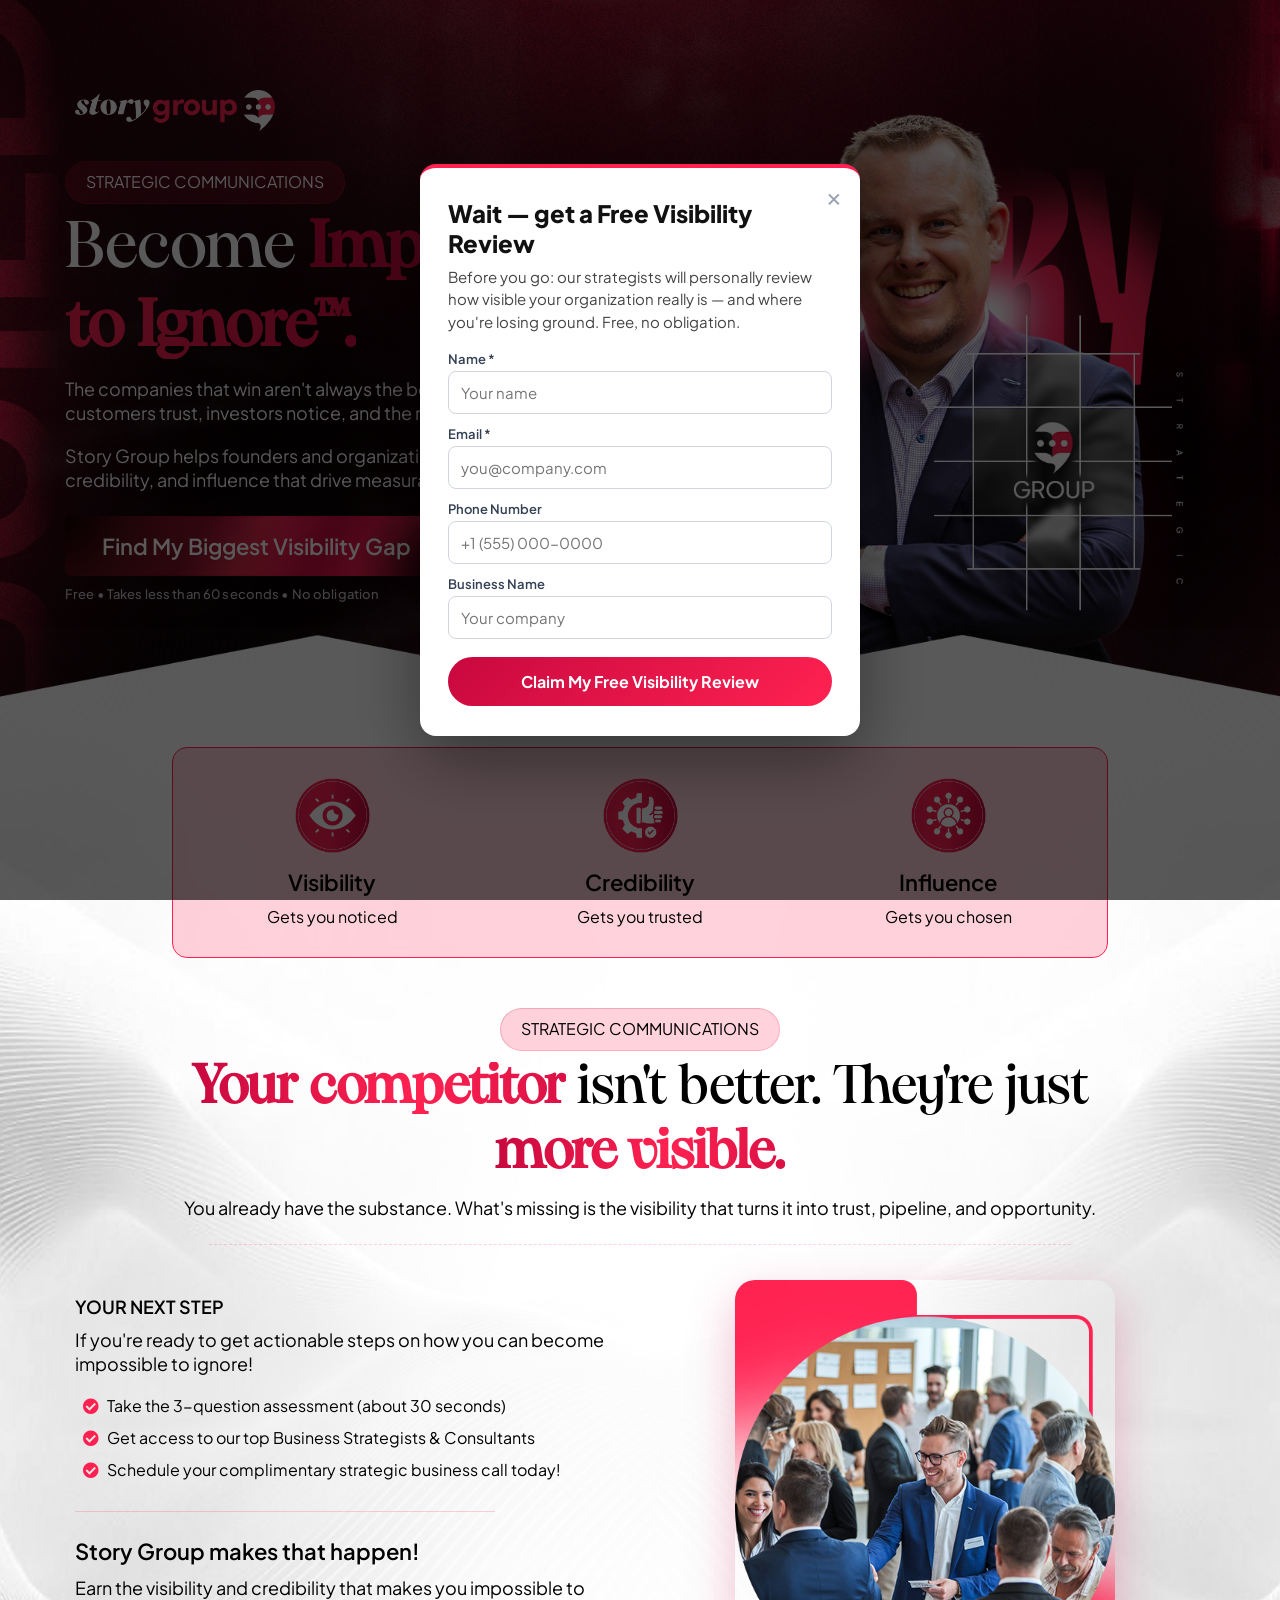
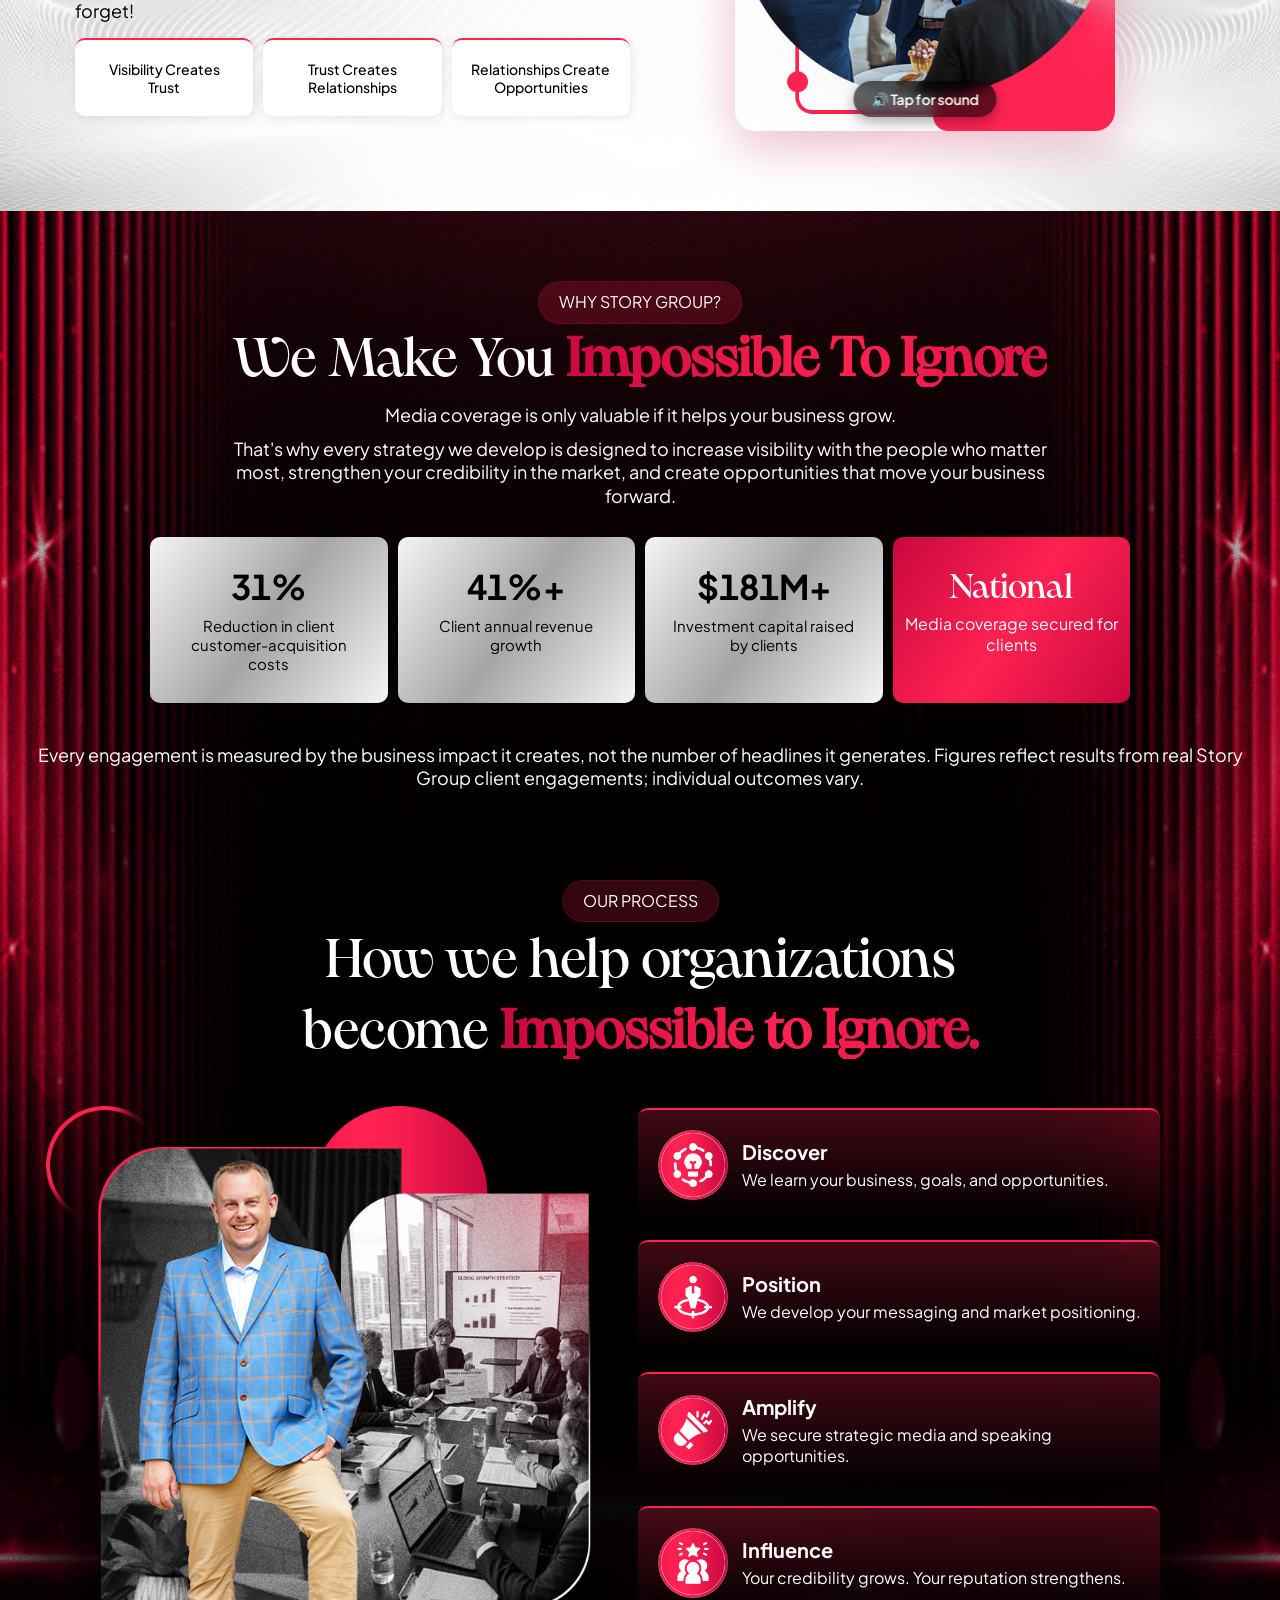
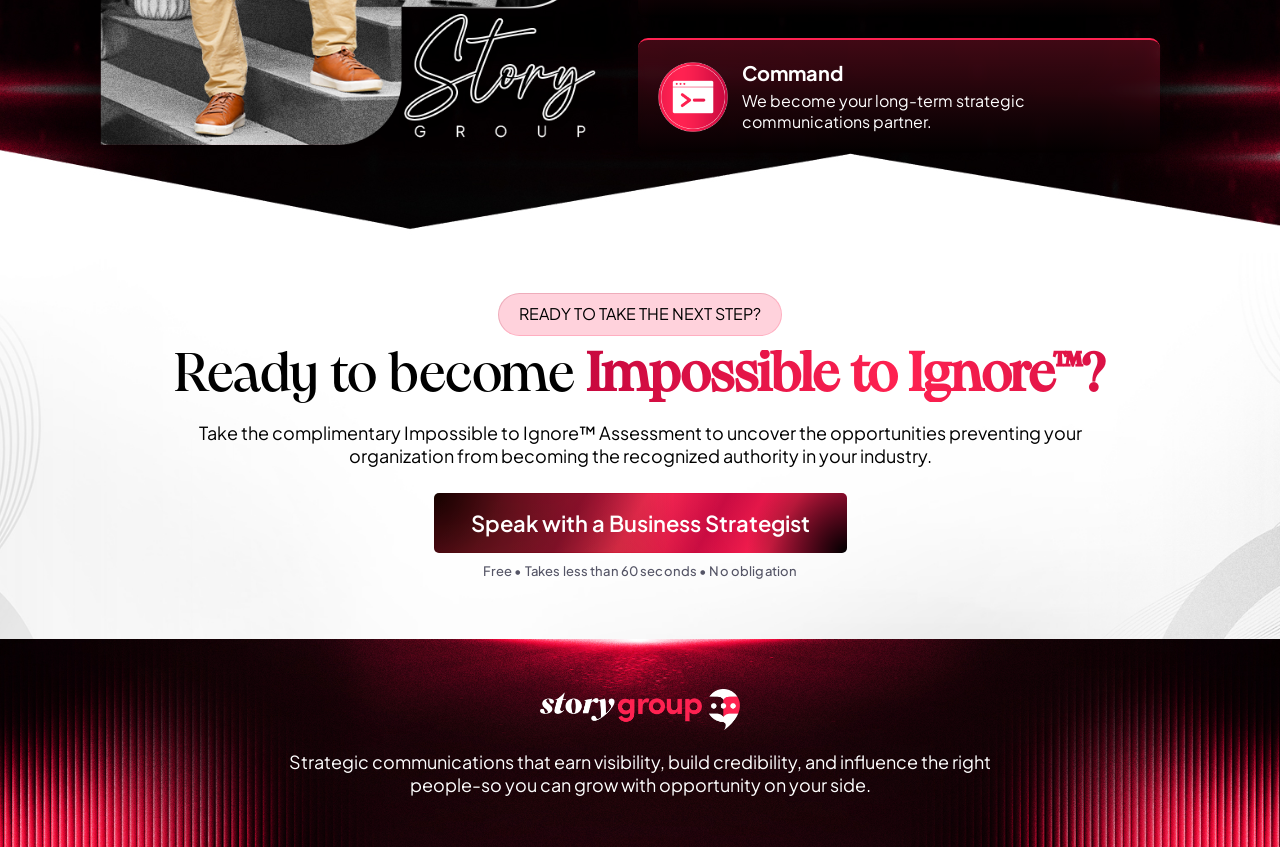
==== commit efeb0c03: "Tap-for-sound control on attention video - Web video re-encoded with its audio track (2.4MB, aac 96k" ====
--- a/index.html
+++ b/index.html
@@ -4813,12 +4813,56 @@
 })();
 </script>
 
+<style>
+.vid-wrap { position: relative; display: block; width: 100%; max-width: 380px; margin: 0 auto; }
+.vid-wrap video { max-width: 100% !important; }
+.vid-sound {
+  position: absolute; left: 50%; bottom: 14px; transform: translateX(-50%);
+  display: inline-flex; align-items: center; gap: 7px; border: 0; cursor: pointer;
+  padding: 9px 18px; border-radius: 999px; font-size: 14px; font-weight: 600; color: #fff;
+  font-family: var(--contentfont, 'Plus Jakarta Sans', sans-serif);
+  background: rgba(0,0,0,.62); backdrop-filter: blur(6px);
+  box-shadow: 0 4px 14px rgba(0,0,0,.35); transition: background .15s;
+}
+.vid-sound:hover { background: rgba(0,0,0,.8); }
+</style>
 <script>
 document.querySelectorAll('video[autoplay]').forEach(function (v) {
   v.muted = true;
   new IntersectionObserver(function (es) {
     es.forEach(function (e) { if (e.isIntersecting && v.paused) v.play().catch(function () {}); });
   }, {threshold: 0.2}).observe(v);
+
+  var wrap = document.createElement('div');
+  wrap.className = 'vid-wrap';
+  v.parentNode.insertBefore(wrap, v);
+  wrap.appendChild(v);
+
+  var btn = document.createElement('button');
+  btn.type = 'button';
+  btn.className = 'vid-sound';
+  btn.innerHTML = '&#128266; Tap for sound';
+  btn.setAttribute('aria-label', 'Unmute video');
+  wrap.appendChild(btn);
+
+  var soundedOnce = false;
+  function setUI() {
+    btn.innerHTML = v.muted ? '&#128266; Tap for sound' : '&#128263; Mute';
+    btn.setAttribute('aria-label', v.muted ? 'Unmute video' : 'Mute video');
+  }
+  btn.addEventListener('click', function () {
+    v.muted = !v.muted;
+    if (!v.muted) {
+      v.play().catch(function () {});
+      if (!soundedOnce) {
+        soundedOnce = true;
+        if (window.fbq) fbq('trackCustom', 'VideoSoundOn', {content_name: 'Attention Fades Trust Lasts'});
+      }
+    }
+    setUI();
+  });
+  v.addEventListener('click', function () { btn.click(); });
+  setUI();
 });
 </script>
 </body></html>
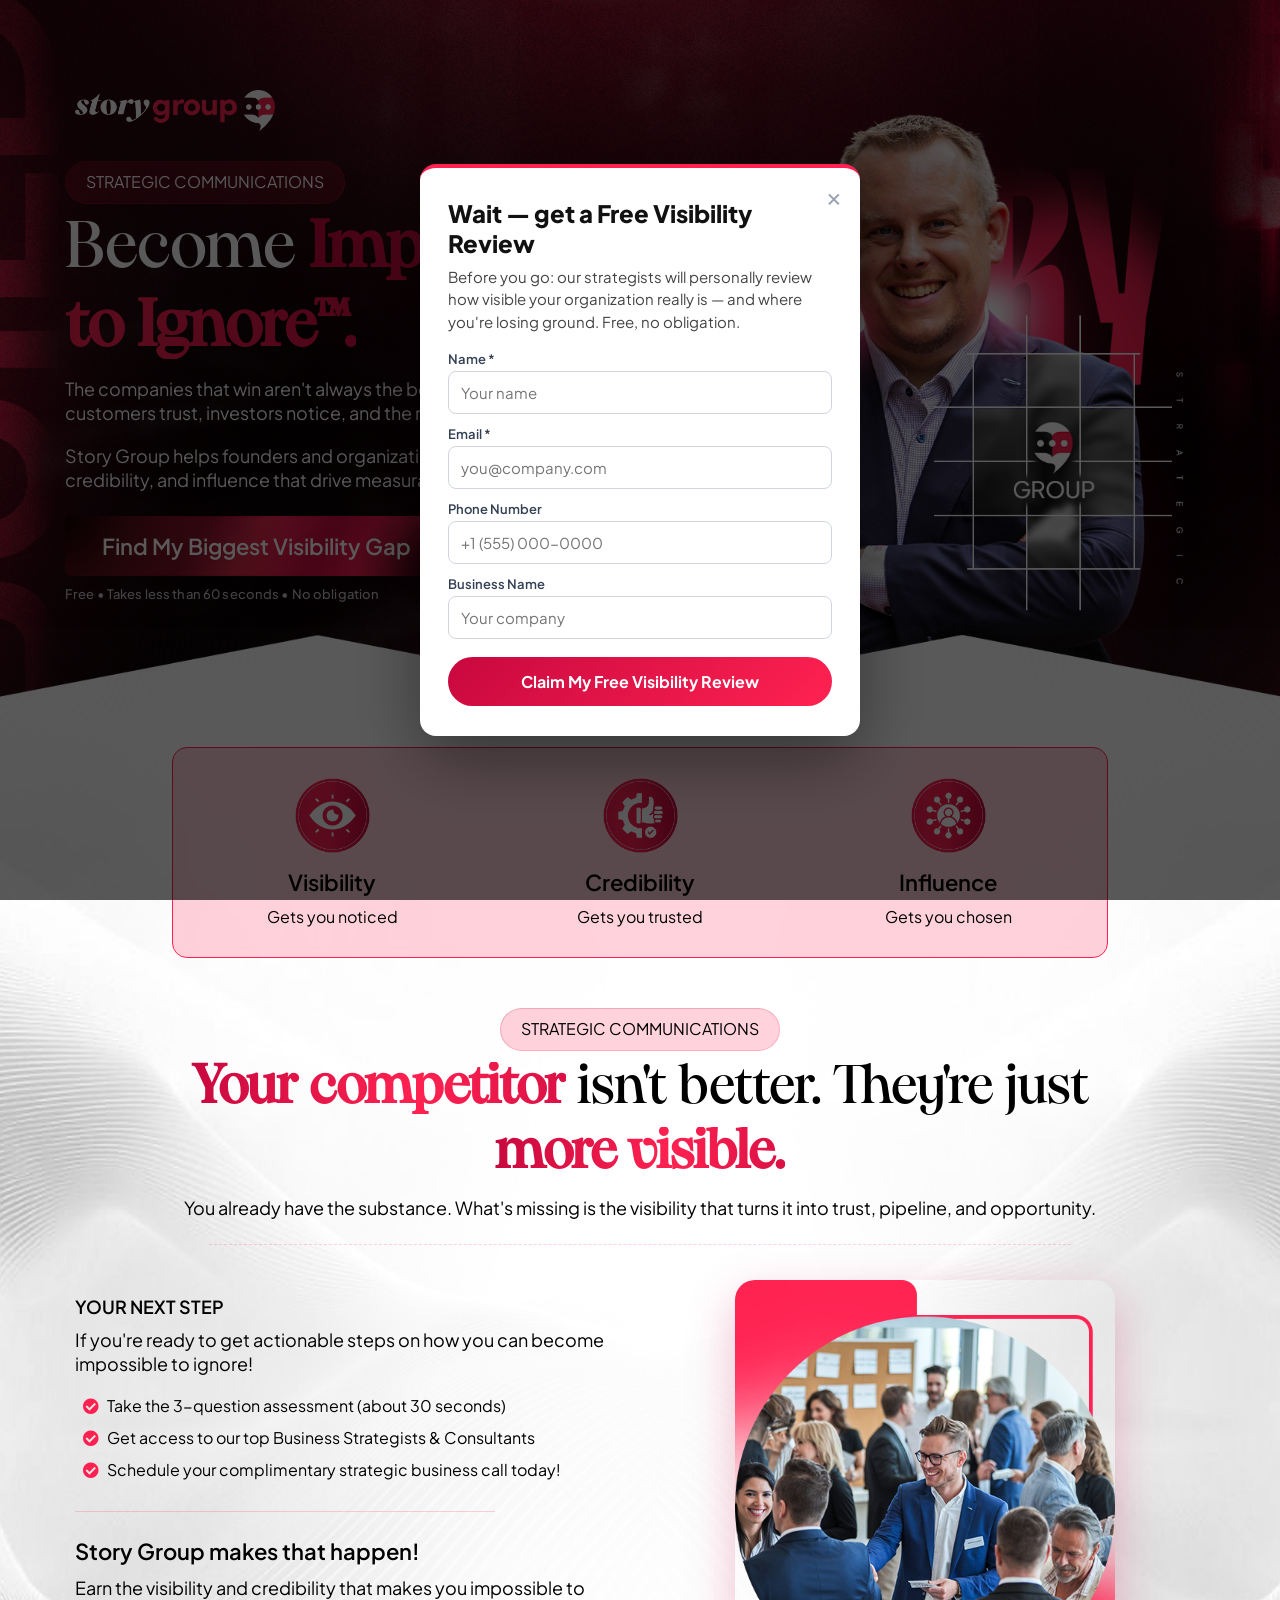
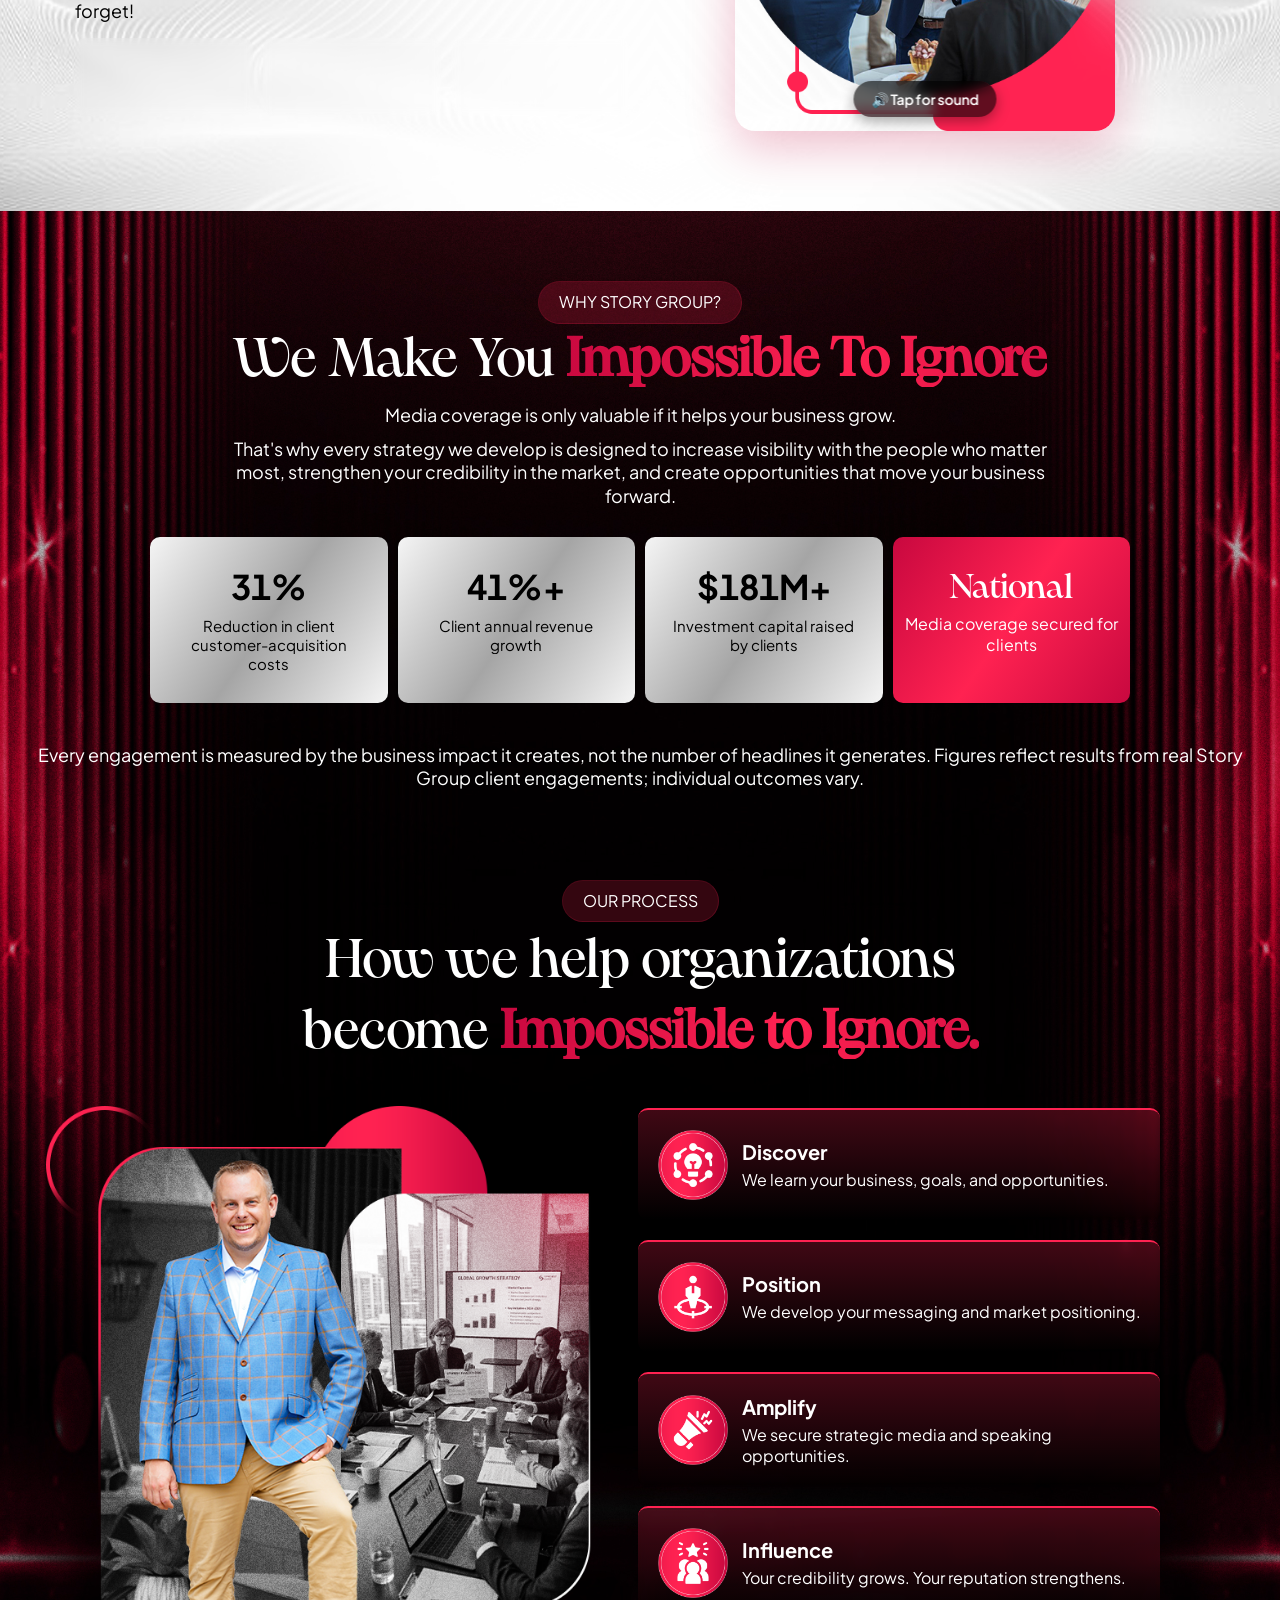
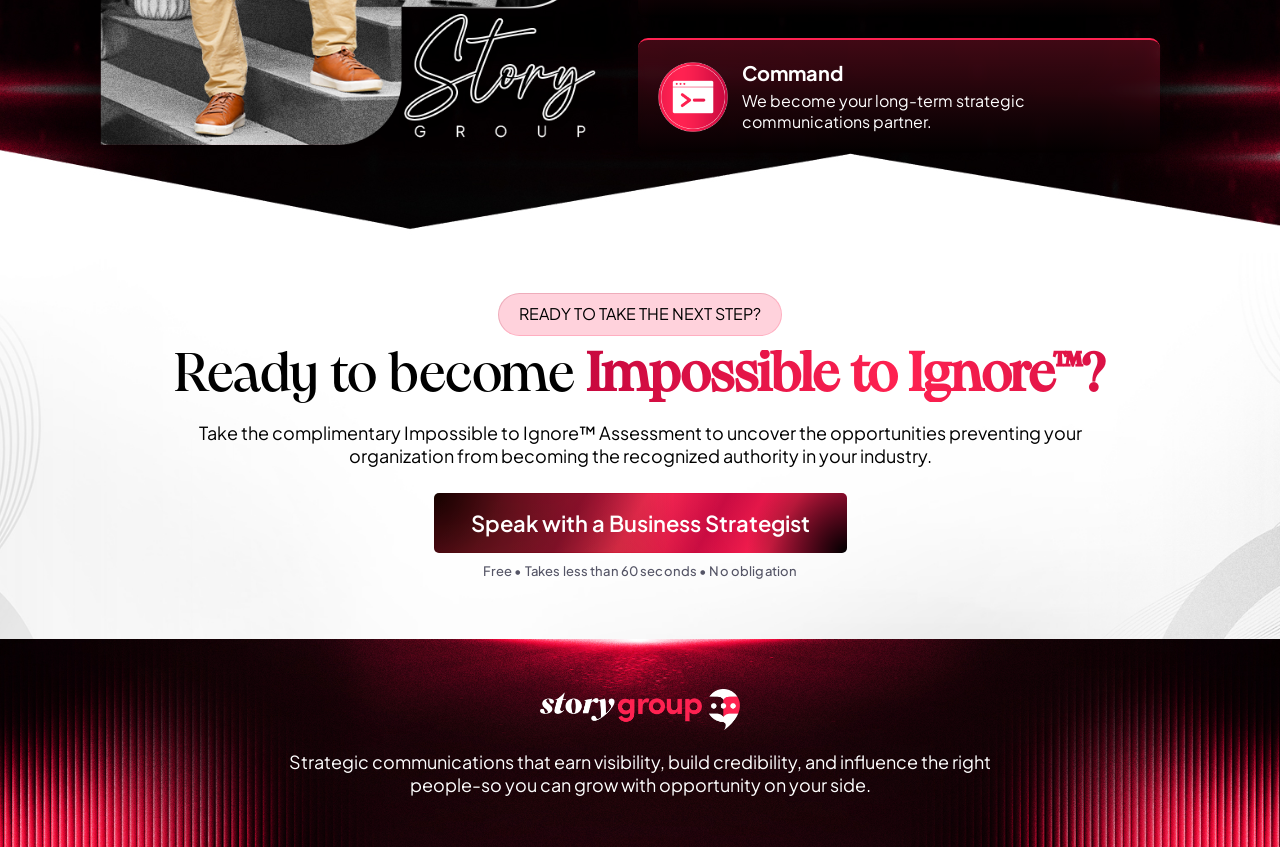
==== commit 804d6f89: "Add Hotjar tracking (6766123) to all funnel pages Co-Authored-By: Claude Fable 5 <noreply@anthropic." ====
--- a/index.html
+++ b/index.html
@@ -4528,7 +4528,18 @@
 
 .drawer__content, .drawer__overlay { bottom: 0px; position: fixed; right: 0px; top: 0px; width: 100%; }
 
-.drawer__content { box-shadow: rgb(119, 119, 119) 0px 2px 6px; display: flex; flex-direction: column; height: 100%; overflow: auto; transform: translate(100%); transition: 0.45s cubic-bezier(0.29, 0.63, 0.44, 1); z-index: 9999; }</style><meta name="viewport" content="width=device-width, initial-scale=1"><link rel="preconnect" href="https://fonts.gstatic.com/" crossorigin="anonymous"><meta property="og:type" content="website"><meta property="twitter:type" content="website"><link rel="stylesheet" href="https://fonts.googleapis.com/css?family=Plus%20Jakarta%20Sans:100,100i,200,200i,300,300i,400,400i,500,500i,600,600i,700,700i,800,800i,900,900i%7CRoboto:100,100i,200,200i,300,300i,400,400i,500,500i,600,600i,700,700i,800,800i,900,900i&amp;display=swap" media="all"><style>@font-face{font-family:"customhl-6a87d526a81946191464d893-PP Pangaia Medium";src:url('assets/95f69bee-e24e-4eb6-80c9-ad117813ec96.otf') format('opentype');font-display:swap;}</style><link rel="icon" href="assets/favicon.ico"><link rel="stylesheet" crossorigin="" href="assets/NumberCounter.MjYRIcYT.css"><link rel="stylesheet" crossorigin="" href="assets/TestimonialModal.DVJfVErF.css"><link rel="stylesheet" crossorigin="" href="assets/PdpQuickViewModal.DXR8JnWj.css"><link rel="stylesheet" crossorigin="" href="assets/Drawer.UdnDdj5w.css"><link rel="stylesheet" href="https://fonts.googleapis.com/css?family=Plus%20Jakarta%20Sans:100,100i,200,200i,300,300i,400,400i,500,500i,600,600i,700,700i,800,800i,900,900i%7CRoboto:100,100i,200,200i,300,300i,400,400i,500,500i,600,600i,700,700i,800,800i,900,900i&amp;display=swap" media="all"><style>@font-face{font-family:"customhl-6a87d526a81946191464d893-PP Pangaia Medium";src:url('assets/95f69bee-e24e-4eb6-80c9-ad117813ec96.otf') format('opentype');font-display:swap;}</style><!-- Meta Pixel Code -->
+.drawer__content { box-shadow: rgb(119, 119, 119) 0px 2px 6px; display: flex; flex-direction: column; height: 100%; overflow: auto; transform: translate(100%); transition: 0.45s cubic-bezier(0.29, 0.63, 0.44, 1); z-index: 9999; }</style><meta name="viewport" content="width=device-width, initial-scale=1"><link rel="preconnect" href="https://fonts.gstatic.com/" crossorigin="anonymous"><meta property="og:type" content="website"><meta property="twitter:type" content="website"><link rel="stylesheet" href="https://fonts.googleapis.com/css?family=Plus%20Jakarta%20Sans:100,100i,200,200i,300,300i,400,400i,500,500i,600,600i,700,700i,800,800i,900,900i%7CRoboto:100,100i,200,200i,300,300i,400,400i,500,500i,600,600i,700,700i,800,800i,900,900i&amp;display=swap" media="all"><style>@font-face{font-family:"customhl-6a87d526a81946191464d893-PP Pangaia Medium";src:url('assets/95f69bee-e24e-4eb6-80c9-ad117813ec96.otf') format('opentype');font-display:swap;}</style><link rel="icon" href="assets/favicon.ico"><link rel="stylesheet" crossorigin="" href="assets/NumberCounter.MjYRIcYT.css"><link rel="stylesheet" crossorigin="" href="assets/TestimonialModal.DVJfVErF.css"><link rel="stylesheet" crossorigin="" href="assets/PdpQuickViewModal.DXR8JnWj.css"><link rel="stylesheet" crossorigin="" href="assets/Drawer.UdnDdj5w.css"><link rel="stylesheet" href="https://fonts.googleapis.com/css?family=Plus%20Jakarta%20Sans:100,100i,200,200i,300,300i,400,400i,500,500i,600,600i,700,700i,800,800i,900,900i%7CRoboto:100,100i,200,200i,300,300i,400,400i,500,500i,600,600i,700,700i,800,800i,900,900i&amp;display=swap" media="all"><style>@font-face{font-family:"customhl-6a87d526a81946191464d893-PP Pangaia Medium";src:url('assets/95f69bee-e24e-4eb6-80c9-ad117813ec96.otf') format('opentype');font-display:swap;}</style><!-- Hotjar Tracking Code for Story Group -->
+<script>
+    (function(h,o,t,j,a,r){
+        h.hj=h.hj||function(){(h.hj.q=h.hj.q||[]).push(arguments)};
+        h._hjSettings={hjid:6766123,hjsv:6};
+        a=o.getElementsByTagName('head')[0];
+        r=o.createElement('script');r.async=1;
+        r.src=t+h._hjSettings.hjid+j+h._hjSettings.hjsv;
+        a.appendChild(r);
+    })(window,document,'https://static.hotjar.com/c/hotjar-','.js?sv=');
+</script>
+<!-- Meta Pixel Code -->
 <script>
 !function(f,b,e,v,n,t,s)
 {if(f.fbq)return;n=f.fbq=function(){n.callMethod?
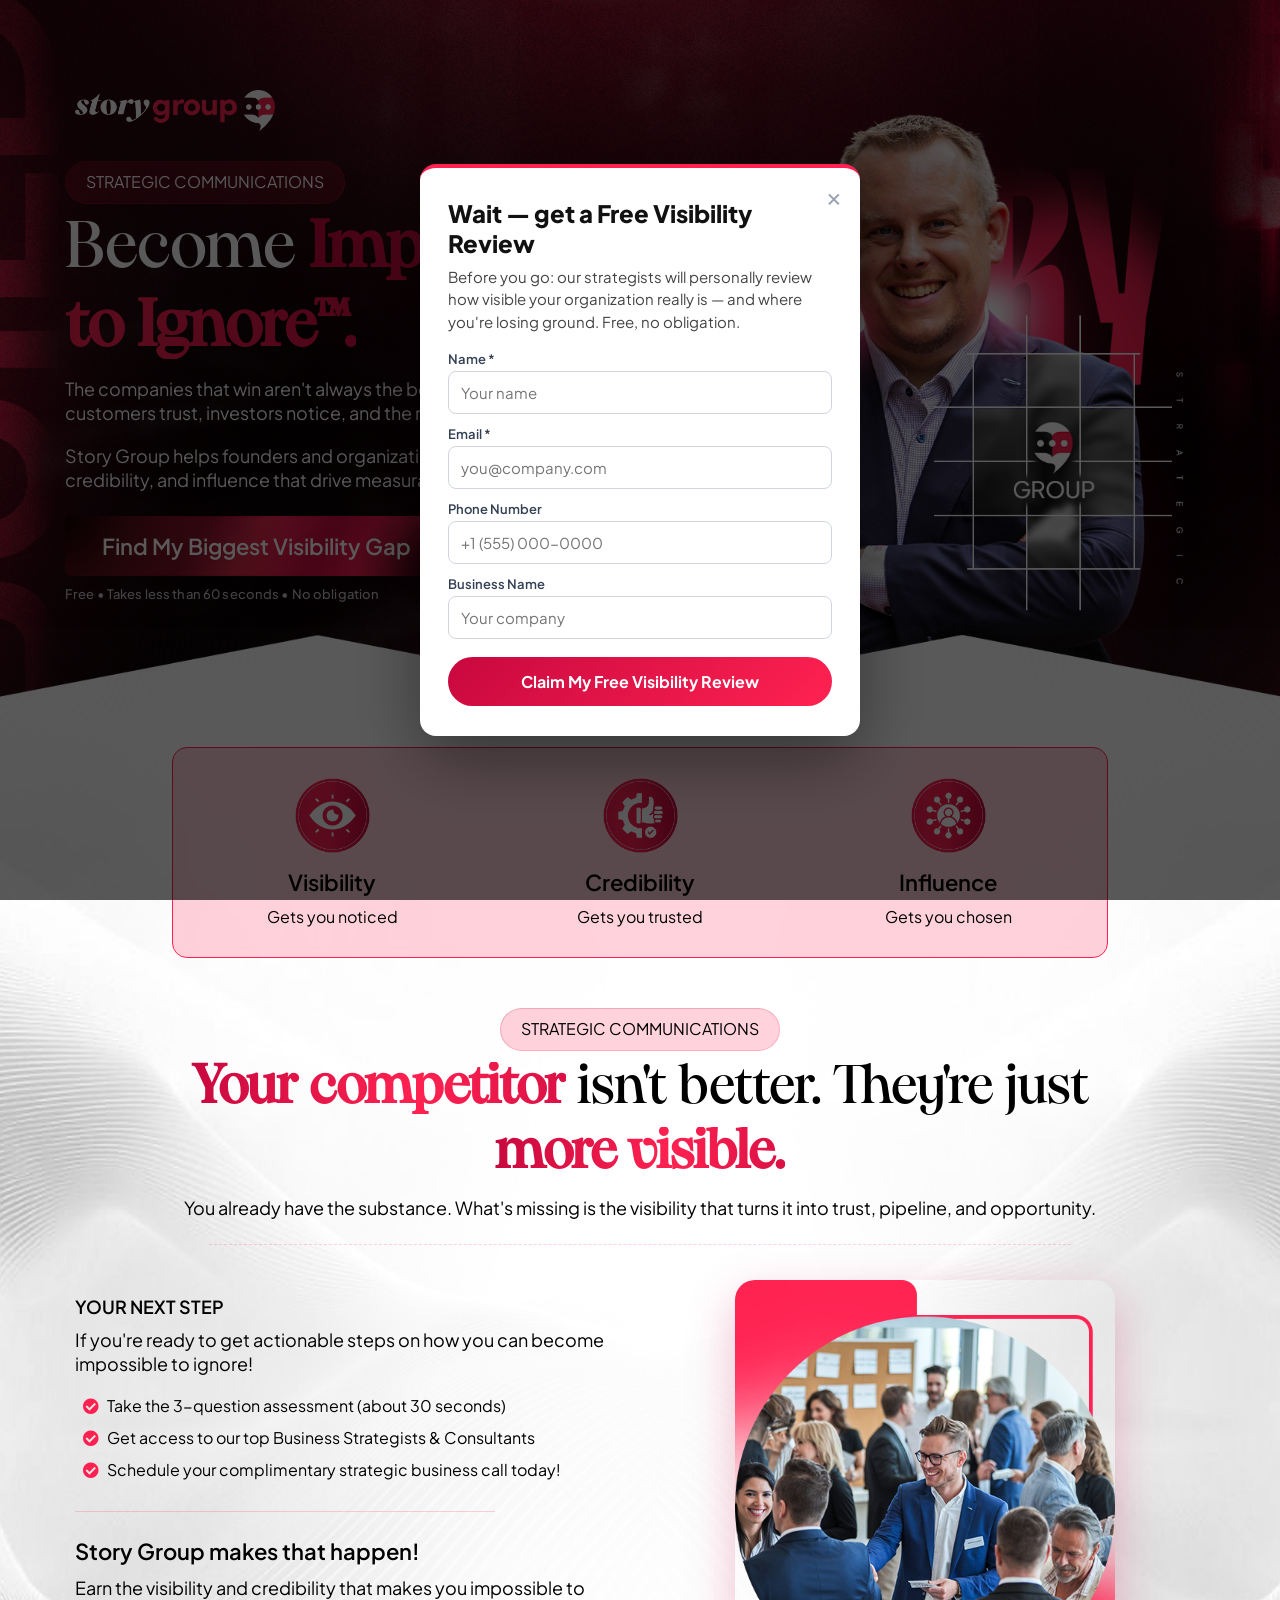
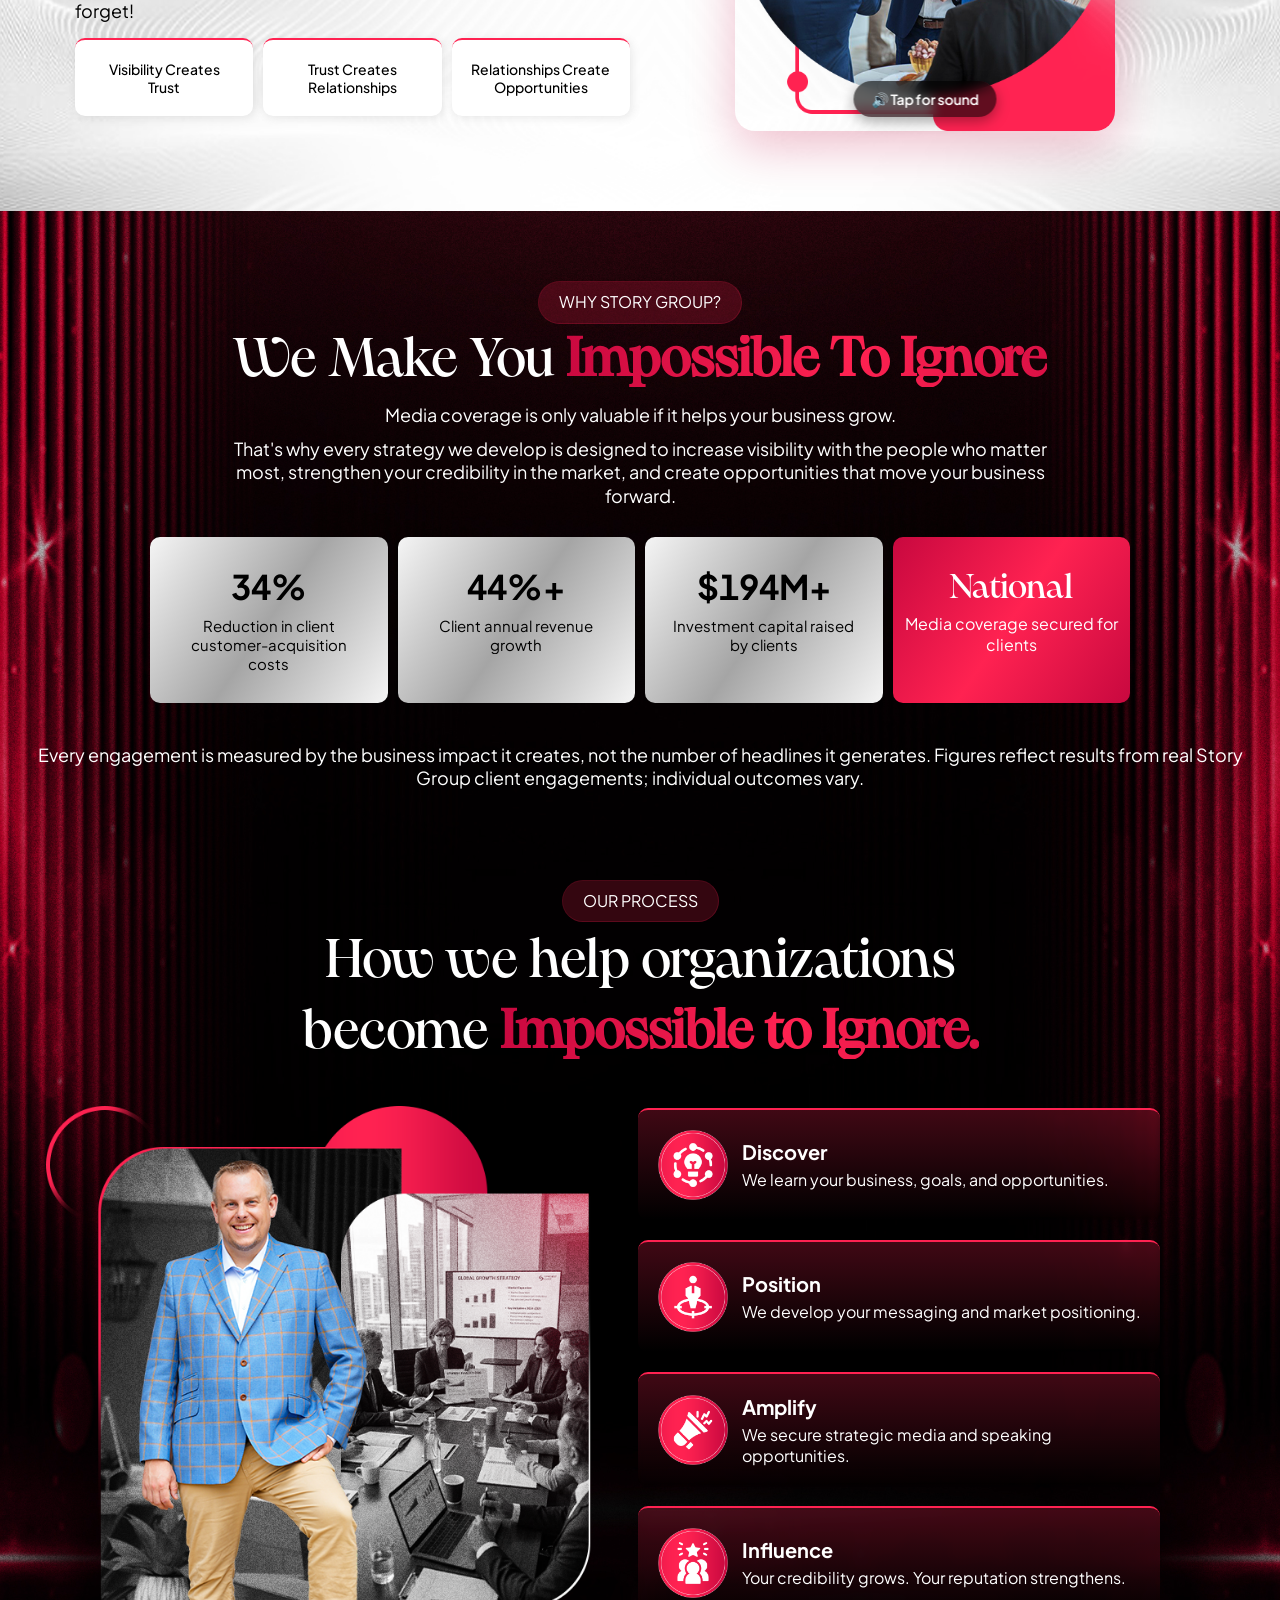
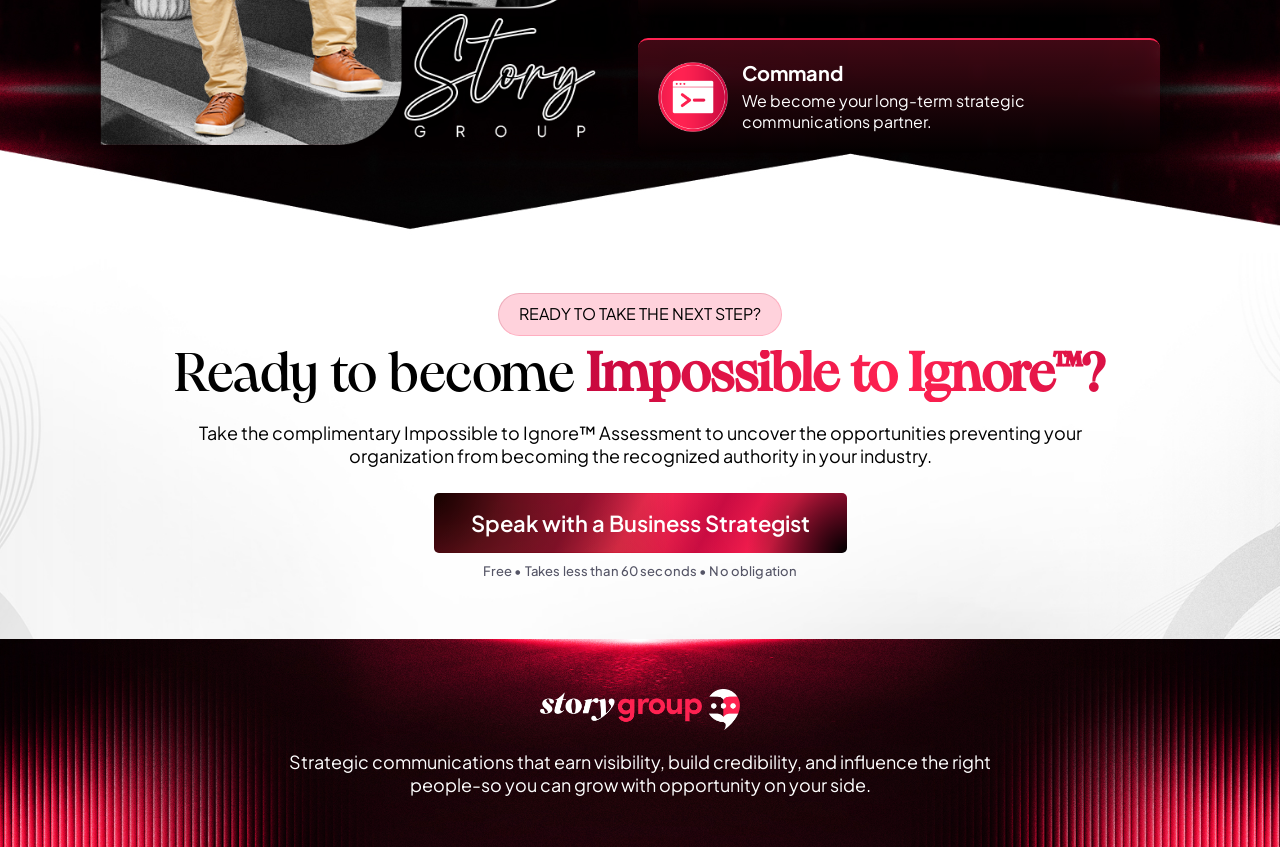
==== commit 9c4bfd50: "Never ask for contact details twice - Booking calendar on thank-you now prefills first/last/email/ph" ====
--- a/index.html
+++ b/index.html
@@ -4738,6 +4738,7 @@
   function seen() { try { return sessionStorage.getItem(seenKey) === '1'; } catch (e) { return true; } }
   function markSeen() { try { sessionStorage.setItem(seenKey, '1'); } catch (e) {} }
   function show() {
+    try { if (sessionStorage.getItem('iti_lead')) return; } catch (e) {}
     if (seen() || modal.classList.contains('on')) return;
     markSeen();
     modal.classList.add('on');
@@ -4807,6 +4808,12 @@
       user_agent: navigator.userAgent
     };
     try {
+      sessionStorage.setItem('iti_exit_lead', JSON.stringify({
+        first_name: parts[0] || '', last_name: parts.slice(1).join(' '),
+        email: email, phone: phone
+      }));
+    } catch (e) {}
+    try {
       fetch('https://services.leadconnectorhq.com/hooks/IQ36D2pkFTeD7hYETpJ2/webhook-trigger/0c0202b4-c110-4145-a487-fdc15c29679d', {
         method: 'POST', keepalive: true,
         headers: {'Content-Type': 'application/json'},
